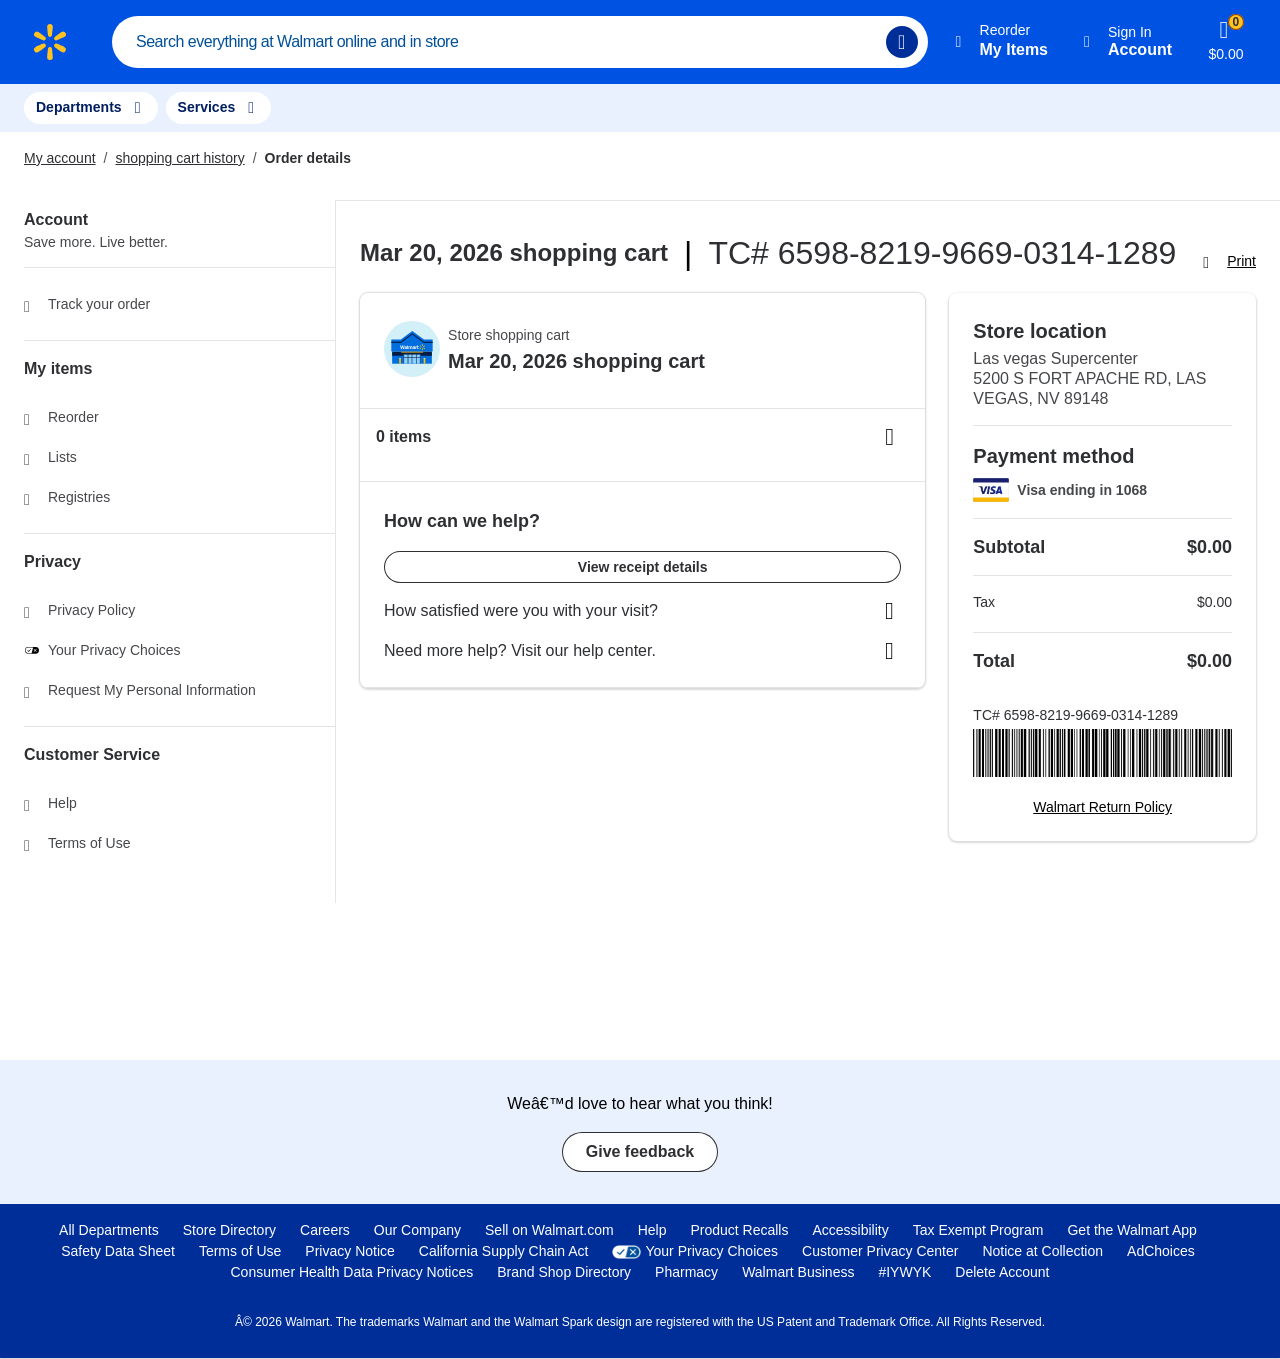
==== index.html @ 72d37b93 "Remove floating scan FAB button (cart button already opens scanner)" ====
<!DOCTYPE html>
<html lang="en-US"><head><meta http-equiv="Content-Type" content="text/html; charset=UTF-8"><meta property="fb:app_id" content="105223049547814"><meta name="viewport" content="width=device-width, initial-scale=1.0, minimum-scale=1, interactive-widget=resizes-content"><meta name="pageContext" content="orderDetails"><link rel="dns-prefetch" href="https://tap.walmart.com/" data-dca-id="L:29676E23A5"><meta name="description" content="View your order details on Walmart.com"><meta property="og:url" content="https://www.walmart.com/orders/65988219966903141289"><meta property="og:description" content="View your order details on Walmart.com"><meta property="og:title" content="Order details - Walmart.com"><meta property="og:type" content="website"><meta property="og:site_name" content="Walmart.com"><meta name="image" property="og:image" content="https://i5.walmartimages.com/dfw/4ff9c6c9-66e9/k2-_0181b39f-1936-4d37-9a36-409828c7372c.v1.png"><meta property="og:image:secure_url" content="https://i5.walmartimages.com/dfw/4ff9c6c9-66e9/k2-_0181b39f-1936-4d37-9a36-409828c7372c.v1.png"><title>Order details - Walmart.com</title><script nonce="" type="application/ld+json">{"@context":"https://schema.org","@type":"BreadcrumbList","itemListElement":[{"@type":"ListItem","position":1,"item":{"@type":"Thing","@id":"www.walmart.com/account","name":"My account"}},{"@type":"ListItem","position":2,"item":{"@type":"Thing","@id":"www.walmart.com/orders","name":"shopping cart history"}},{"@type":"ListItem","position":3,"item":{"@type":"Thing","@id":"www.walmart.com/orders/65988219966903141289?storeshopping cart=true","name":"Order details"}}]}</script><meta name="next-head-count" content="15"><!-- CSP removed for local use --><style>[data-testid="language-selection-callout-mweb"]+div,[data-testid="language-selection-callout-dweb"]+div{display:none!important}[data-testid="language-selection-callout-mweb"] [class*="Highlight"],[data-testid="language-selection-callout-dweb"] [class*="Highlight"]{display:none!important}[data-automation-id="show-all-items"]{display:none!important}[data-testid="collapsedItemList"]{display:none!important}[data-testid="category-accordion-"]{display:none!important}[data-automation-id="items-toggle-link"]{display:none!important}</style><script nonce="">(()=>{let e=document.documentElement.lang;Object.defineProperty(document.documentElement,"lang",{get:()=>e,set(){}})})()</script><link rel="preconnect" href="https://i5.walmartimages.com/"><script nonce="">window._pxAppId='PXu6b0qd2S'</script><script src="./CartPlanner_files/init.js.download" nonce="" async=""></script><link data-next-font="" rel="preconnect" href="https://www.walmart.com/" crossorigin="anonymous"><script id="ssr-preconnects" nonce="" data-nscript="beforeInteractive">
                const link1 = document.createElement("link");
                link1.rel = "preconnect";
                link1.href = `https://beacon.walmart.com`;
                link1.setAttribute("data-dca-id", "L:E3A57B14A5");
                document.head.appendChild(link1);

                const link2 = document.createElement("link");
                link2.rel = "preconnect";
                link2.href = "https://b.wal.co";
                link2.setAttribute("data-dca-id", "L:CED52A139A");
                document.head.appendChild(link2);
              </script><link rel="preconnect" href="https://beacon.walmart.com/" data-dca-id="L:E3A57B14A5"><link rel="preconnect" href="https://b.wal.co/" data-dca-id="L:CED52A139A"><script id="pulse-init" data-testid="pulse-init" nonce="" data-nscript="beforeInteractive">var _bcq=_bcq || [];var _sessionAIBcq=_sessionAIBcq || [];_bcq.push(['_setOptions',{start_time:(new Date()).getTime(),bd:'b.www.walmart.com',bh:'beacon.lightest.walmart.com',sv:'1.2.477',tid:'elh9ie'}]);(function tt(){function e(){var e,n=document.getElementById("__NEXT_DATA__"),t=n&&n.textContent;try{e=JSON.parse(t||"{}")}catch(n){e={}}return e&&e.props&&e.props.pageProps&&e.props.pageProps.isomorphicSessionId||"unknown"}function n(e){var n,t=document.getElementById("__NEXT_DATA__"),a=t&&t.textContent;try{n=JSON.parse(a||"{}")}catch(e){n={}}return n&&n.runtimeConfig&&n.runtimeConfig[e]||"unknown"}function t(t){var a=t.target,i=a.getAttribute("src")||a.getAttribute("href");_bcq.push(["_tagAction","walmartWeb","log","wcnp_walmart-web",{msg:{isomorphicSessionId:e(),appVersion:n("appVersion"),datacenter:n("dataCenter"),message:{logContent:{message:"Required script failed to load. "+i},type:"CONSOLE_ERROR"},tags:["error","platform","client-error-logger"]},pg:{nm:"walmartWeb"},ta:{}}])}function a(e){if(e&&e.length)for(var n of e){var a=n.addedNodes;if(a&&a.length&&"childList"===n.type){var i=a[0],l=i.nodeName,r=i.rel,o="LINK"===l,d=o&&"stylesheet"===r,s=o&&"preload"===r&&["font","style"].indexOf(i.as)>=0;("SCRIPT"===l||d||s)&&(i.onerror=t)}}}var i=new MutationObserver(a);return i.observe(document,{attributes:!0,childList:!0,subtree:!0}),{getSessionId:e,getContextInfo:n,observer:i,onchange:a,onerror:t}})();if ( typeof window !=="undefined" && "PerformanceObserver" in window && "supportedEntryTypes" in PerformanceObserver && PerformanceObserver.supportedEntryTypes.includes("navigation") && performance.getEntriesByType ){const serverTiming=performance.getEntriesByType("navigation")[0]?.serverTiming;const pageBankCacheHit=serverTiming?.find((item)=>item.name ==="PageBank")?.description;const pageBankCacheScenario=serverTiming?.find((item)=>item.name ==="pb-scenario")?.description;const cdnCacheHit=serverTiming?.find((item)=>item.name ==="cdn-cache")?.description;window.cacheHit=pageBankCacheHit || cdnCacheHit;window.cacheHitSource=pageBankCacheHit ? "PageBank" :cdnCacheHit ? "CDN" :"Walmart";window.cacheHitScenario=pageBankCacheScenario || "Unknown";window.renderScope="SSR";}</script><link nonce="" rel="preload" href="./CartPlanner_files/df2b9a1ca346fa65.css" as="style"><link nonce="" rel="stylesheet" href="./CartPlanner_files/df2b9a1ca346fa65.css" data-n-g=""><noscript data-n-css="8ree7jpclDWU_h6P"></noscript><script defer="" nonce="" nomodule="" src="./CartPlanner_files/polyfills-42372ed130431b0a.js.download"></script><script src="./CartPlanner_files/beacon.js.download" data-testid="pulse-script" async="" nonce="" data-nscript="beforeInteractive"></script><script defer="" src="./CartPlanner_files/ui_item-queue_banner_queue-banner-5b51f8fd7a18f59c.js.download" nonce=""></script><script defer="" src="./CartPlanner_files/ui_event-timer_queue-timer.4e5c7340ae9e1651.js.download" nonce=""></script><script defer="" src="./CartPlanner_files/ads_core_hooks_use-is-tracking-enabled-7f7ec149c482b7f8.js.download" nonce=""></script><script defer="" src="./CartPlanner_files/ads_core_hooks_get-is-adblocked-78bd412cf6898d88.js.download" nonce=""></script><script defer="" src="./CartPlanner_files/account_ui_account-page-wrapper-a39d6f0071892fcd.js.download" nonce=""></script><script defer="" src="./CartPlanner_files/account_menu_helpers_account-menu-helper-dc712f56ee39eab7.js.download" nonce=""></script><script defer="" src="./CartPlanner_files/account_menu_menu-702a731ee9c9f752.js.download" nonce=""></script><script defer="" src="./CartPlanner_files/account_ui.4efa305166ba2718.js.download" nonce=""></script><script defer="" src="./CartPlanner_files/account_ui_account-heading-component.230d32703cee5721.js.download" nonce=""></script><script defer="" src="./CartPlanner_files/account_data-access_hooks_use-get-account-landing.af6d7721d3eba295.js.download" nonce=""></script><script defer="" src="./CartPlanner_files/ads_core_hooks_use-should-not-render-1ea633a116ae7af3.js.download" nonce=""></script><script defer="" src="./CartPlanner_files/ads_sponsored-products-tracking_ad-click-beacon-961d9d5c5e4a1a24.js.download" nonce=""></script><script defer="" src="./CartPlanner_files/ads_ui_feedback_disclaimer-with-link-77922ae6a1cc9579.js.download" nonce=""></script><script defer="" src="./CartPlanner_files/ads_core_hooks_use-load-ivt-beca581195657964.js.download" nonce=""></script><script defer="" src="./CartPlanner_files/ads_ui_btf_ad-request-beacon-payload-3a38465740e6be7a.js.download" nonce=""></script><script defer="" src="./CartPlanner_files/ads_ui_skyline-cd4621b5775bcf1e.js.download" nonce=""></script><script defer="" src="./CartPlanner_files/ads_ui_marquee_marquee-safeframe-ui.97ac03c95a01788e.js.download" nonce=""></script><script defer="" src="./CartPlanner_files/ads_sponsored-products-tracking_common-utils.b7afd056f6d3a2e8.js.download" nonce=""></script><script defer="" src="./CartPlanner_files/ads_ui_gallery.768c239fcbce3b48.js.download" nonce=""></script><script defer="" src="./CartPlanner_files/ads_ui_btf_ads-btf-cmp.0bc1cb8310b2c475.js.download" nonce=""></script><script defer="" src="./CartPlanner_files/ads_core_components_remount-wrapper.795e1978a1abfe72.js.download" nonce=""></script><script defer="" src="./CartPlanner_files/account_data-access_helpers_gcomm-utils.30b809094504f9d8.js.download" nonce=""></script><script defer="" src="./CartPlanner_files/account_menu.f980f4e378578960.js.download" nonce=""></script><script defer="" src="./CartPlanner_files/orders_ui_store-receipt.9b63a87474dd2e63.js.download" nonce=""></script><script defer="" src="./CartPlanner_files/ads_core_components_remount-wrapper.e80af53a598316a0.js.download" nonce=""></script><script defer="" src="./CartPlanner_files/cart_mp-pickup-bottomsheet.e29c65e084646e59.js.download" nonce=""></script><script defer="" src="./CartPlanner_files/cart_common-components_drone-bottomsheet_drone-error-bottomsheet.3778ad78b8b59c12.js.download" nonce=""></script><script defer="" src="./CartPlanner_files/cart_common-components_drone-bottomsheet_drone-confirm-bottomsheet.60518a915fb64959.js.download" nonce=""></script><script defer="" src="./CartPlanner_files/cart_common-components_hook_use-reservation-snackbar.f2afb78152877667.js.download" nonce=""></script><script src="./CartPlanner_files/webpack-ed1ce7c25cc85a10.js.download" nonce="" defer=""></script><script src="./CartPlanner_files/framework-f63ef51b63b99aa1.js.download" nonce="" defer=""></script><script src="./CartPlanner_files/main-3897228db92d0e87.js.download" nonce="" defer=""></script><script src="./CartPlanner_files/_app-b9d3c4b2683bed10.js.download" nonce="" defer=""></script><script src="./CartPlanner_files/cb026e98-fe4c76af6c84e8ac.js.download" nonce="" defer=""></script><script src="./CartPlanner_files/node_modules_.pnpm_@walmart+use-safeframe@2.4.4_react@18.2_node_modules_@walmart_use-safeframe_lib_index-d4d3ab9c4979f1e9.js.download" nonce="" defer=""></script><script src="./CartPlanner_files/node_modules_.pnpm_react-google-places-autocomplete@3.4.0_@types+react@18.2_node_modules_react-google-places-autocomplete_build_index.es-1946bb2d909aecce.js.download" nonce="" defer=""></script><script src="./CartPlanner_files/node_modules_.pnpm_lottie-react@2.4.0_react-dom@18.2.0_react@18.2.0__react@18.2_node_modules_lottie-react_build_index.umd-814e00bcead9861f.js.download" nonce="" defer=""></script><script src="./CartPlanner_files/node_modules_.pnpm_lodash.isequal@4.5_node_modules_lodash_index-9960730f14563c48.js.download" nonce="" defer=""></script><script src="./CartPlanner_files/node_modules_.pnpm_@livingdesign+react@1.16.1_@babel+runtime@7.26.0_@types+react-dom@18.2.0_@types+react@18.2_node_modules_@livingdesign_react_dist_regular_esm_Card_Card-b865c094aacfe734.js.download" nonce="" defer=""></script><script src="./CartPlanner_files/ui_product-tile_locale_messages-270aca3e58effbc1.js.download" nonce="" defer=""></script><script src="./CartPlanner_files/ui_quantity-stepper_quantity-stepper-5809b12a21fc1ef1.js.download" nonce="" defer=""></script><script src="./CartPlanner_files/payments_context_hooks_use-shopping cart-contract-c25fb82c0a3bb208.js.download" nonce="" defer=""></script><script src="./CartPlanner_files/ui_intl-fees-dialog_intl-fees-dialog-d90bea89a022e60d.js.download" nonce="" defer=""></script><script src="./CartPlanner_files/cart_pos_fee-utils-c0d6b03a5a2964b1.js.download" nonce="" defer=""></script><script src="./CartPlanner_files/cart_page-view-checkout-beacon_page-view-beacon-379f6c7f38bc6306.js.download" nonce="" defer=""></script><script src="./CartPlanner_files/cart_add-to-cart_add-to-cart-61c760a571b04ed1.js.download" nonce="" defer=""></script><script src="./CartPlanner_files/checkout_cxo-cart-shared_utils_helpers-4de9d1b6be47505c.js.download" nonce="" defer=""></script><script src="./CartPlanner_files/vision-center_lens-selection_helpers_utils-0d37ef1eed9c411b.js.download" nonce="" defer=""></script><script src="./CartPlanner_files/intl-remarketing_client-side-script_utils-d5f8e9c9d321621e.js.download" nonce="" defer=""></script><script src="./CartPlanner_files/ui_product-badge_product-badge-2e92abe7deea3a2e.js.download" nonce="" defer=""></script><script src="./CartPlanner_files/ui_product-tile_product-unified-badges-aece1e15d6eb61c8.js.download" nonce="" defer=""></script><script src="./CartPlanner_files/wallet_data-access_locale_messages-e14e914cbbf18906.js.download" nonce="" defer=""></script><script src="./CartPlanner_files/ui_text-area_text-area-a2b65c4f9d09d080.js.download" nonce="" defer=""></script><script src="./CartPlanner_files/account_ui_locale_messages-0667169017fdb897.js.download" nonce="" defer=""></script><script src="./CartPlanner_files/ui_navigational-modal_navigational-modal-441d60c03b2b0f7b.js.download" nonce="" defer=""></script><script src="./CartPlanner_files/ads_ui_video_video-player-e5999fcbf284e711.js.download" nonce="" defer=""></script><script src="./CartPlanner_files/lists_common-components_locale_messages-260946378544ba97.js.download" nonce="" defer=""></script><script src="./CartPlanner_files/account_pin-drop_pin-drop-store-4866bffb89101e44.js.download" nonce="" defer=""></script><script src="./CartPlanner_files/checkout_bookslot-fulfillment-details_utils-142c5a5351952bdc.js.download" nonce="" defer=""></script><script src="./CartPlanner_files/ui_country-region-selector_component_utils-a178c225da90347c.js.download" nonce="" defer=""></script><script src="./CartPlanner_files/account_gdi-form_gdi-form-c0c96bd818b7661e.js.download" nonce="" defer=""></script><script src="./CartPlanner_files/account_address-form_utils_address-form-fields-3c4615392d511e88.js.download" nonce="" defer=""></script><script src="./CartPlanner_files/account_address-form_wcp-address-form_wcp-address-form-fields-5a8d4feb2145a264.js.download" nonce="" defer=""></script><script src="./CartPlanner_files/account_address-form_delivery-address-form_delivery-address-form-base-f52e91c43d1ea7bc.js.download" nonce="" defer=""></script><script src="./CartPlanner_files/lists_notify-list_notify-list-d1e72908acae07b9.js.download" nonce="" defer=""></script><script src="./CartPlanner_files/cart_atc-error-modal_hooks_use-cart-limit-operational-error-b6c3220a7ab61aa3.js.download" nonce="" defer=""></script><script src="./CartPlanner_files/marketplace_product-seller-info_product-seller-info-e0e5cbbb40ea9596.js.download" nonce="" defer=""></script><script src="./CartPlanner_files/search_data-access_search-filters_helper-86fea679a0c61fe4.js.download" nonce="" defer=""></script><script src="./CartPlanner_files/cart_product-tile-container_locale_messages-090a3f74e2fef936.js.download" nonce="" defer=""></script><script src="./CartPlanner_files/orders_tip_context_add-tip-context-7012e7c1513b6f84.js.download" nonce="" defer=""></script><script src="./CartPlanner_files/item_free-trial_free-trial-ui-3c24dd144e361af5.js.download" nonce="" defer=""></script><script src="./CartPlanner_files/cart_data-access_hooks_cca-c14b967d4fa28f34.js.download" nonce="" defer=""></script><script src="./CartPlanner_files/marketplace_special-instructions_item-special-instructions-95f1b75afcd277eb.js.download" nonce="" defer=""></script><script src="./CartPlanner_files/marketplace_import-fees_import-fees-ccd3a6a1a8938f5a.js.download" nonce="" defer=""></script><script src="./CartPlanner_files/cart_product-tile-container_cart-product-tile-a930ae9d4f7de30c.js.download" nonce="" defer=""></script><script src="./CartPlanner_files/checkout_store-chooser_store-selector_near-by-nodes-tile-cf56e6b0b9ebf4b4.js.download" nonce="" defer=""></script><script src="./CartPlanner_files/checkout_store-chooser_store-selector-a31f604f8671ce6f.js.download" nonce="" defer=""></script><script src="./CartPlanner_files/cart_add-on-services_util-024b57aab9ea9eaa.js.download" nonce="" defer=""></script><script src="./CartPlanner_files/cart_common-components_helpers_rxpd-util-e5e6c1ac15296f69.js.download" nonce="" defer=""></script><script src="./CartPlanner_files/cart_item-updates-container_oos-product-tile-container-0c0a6cc936745d57.js.download" nonce="" defer=""></script><script src="./CartPlanner_files/payments_context_context_wallet-state-context-provider-9c31c4b69ce1a12b.js.download" nonce="" defer=""></script><script src="./CartPlanner_files/subscription_basket-discounts_locale_messages-a2c41cde62211068.js.download" nonce="" defer=""></script><script src="./CartPlanner_files/ui_collapsed-item-list_collapsed-item-list-02391fe09772d6b5.js.download" nonce="" defer=""></script><script src="./CartPlanner_files/checkout_store-chooser_store-selection-modal-834ff56ba9a94e37.js.download" nonce="" defer=""></script><script src="./CartPlanner_files/cart_item-updates-container_item-updates-container-83cb555261f5408b.js.download" nonce="" defer=""></script><script src="./CartPlanner_files/account_address-selection-form_remove-address-modal-fe2ae4523c1bc763.js.download" nonce="" defer=""></script><script src="./CartPlanner_files/account_forms_recipient-id-details-form-86200308781acbdb.js.download" nonce="" defer=""></script><script src="./CartPlanner_files/account_address-selection-form_address-tile-list-aebf3b87a9ccafe5.js.download" nonce="" defer=""></script><script src="./CartPlanner_files/subscription_terms-view_utils-b7fdc02656336cd6.js.download" nonce="" defer=""></script><script src="./CartPlanner_files/payments_context_hooks_use-wallet-post-messaging-5b354b399b1380ed.js.download" nonce="" defer=""></script><script src="./CartPlanner_files/payments_lazy-modules_temp-hold-c634df44f9b98161.js.download" nonce="" defer=""></script><script src="./CartPlanner_files/item_reviews_locale_messages-58c3ad4eef58f419.js.download" nonce="" defer=""></script><script src="./CartPlanner_files/payments_analytics_use-analytics-utils-a0653ea57bf6efea.js.download" nonce="" defer=""></script><script src="./CartPlanner_files/help-redesign_utility_utils_helphook-a3461e2ea2dc263e.js.download" nonce="" defer=""></script><script src="./CartPlanner_files/amends_cart_fulfillment-container-c76a9d4f2b5252fe.js.download" nonce="" defer=""></script><script src="./CartPlanner_files/orders_details_utils_constants-f902a3c786372152.js.download" nonce="" defer=""></script><script src="./CartPlanner_files/cart_pos_subtotal-eb9da932e3c7118e.js.download" nonce="" defer=""></script><script src="./CartPlanner_files/orders_cancellation_types_orders-cancellation-reason-types-cbd54e47955fafa3.js.download" nonce="" defer=""></script><script src="./CartPlanner_files/orders_returns_components_store-locator-cta-5f2ce218c65ce54a.js.download" nonce="" defer=""></script><script src="./CartPlanner_files/orders_data-access_tenant-context-95cd7ed9d4267203.js.download" nonce="" defer=""></script><script src="./CartPlanner_files/amends_data-access_hooks_use-amend-cancelV3-mutation-8cb60c4ac2d656ec.js.download" nonce="" defer=""></script><script src="./CartPlanner_files/ui_order-banner_locale_messages-c461a768049ce399.js.download" nonce="" defer=""></script><script src="./CartPlanner_files/ui_rewards_locale_messages-dde397c7cace30e3.js.download" nonce="" defer=""></script><script src="./CartPlanner_files/orders_checkin_checkin-module_barcode-pin-details-e624c1dfb2e0b975.js.download" nonce="" defer=""></script><script src="./CartPlanner_files/account_ui_utitlities-22797c7aa64e87fb.js.download" nonce="" defer=""></script><script src="./CartPlanner_files/amends_data-access_hooks_use-amendable-order-query-5b20a3cb7c80047e.js.download" nonce="" defer=""></script><script src="./CartPlanner_files/orders_ui_cancel-order-cta-890ea677dd1c8c29.js.download" nonce="" defer=""></script><script src="./CartPlanner_files/account_pin-drop_pin-drop-3c59e3166762f3b8.js.download" nonce="" defer=""></script><script src="./CartPlanner_files/b2b_common_locale_messages-116699615cf937b0.js.download" nonce="" defer=""></script><script src="./CartPlanner_files/account_data-access_address-queries-8d2af5d554072e19.js.download" nonce="" defer=""></script><script src="./CartPlanner_files/design-components_wcp-text-field_wcp-text-field-63549ade7060882d.js.download" nonce="" defer=""></script><script src="./CartPlanner_files/marketplace_icon-text_icon-text-d35cbff3ea1af3d2.js.download" nonce="" defer=""></script><script src="./CartPlanner_files/orders_returns_components_confirmation-dialog-0ea2da94b92012c7.js.download" nonce="" defer=""></script><script src="./CartPlanner_files/orders_ui_order-item-tile_add-ons-16ff005f0c3ce573.js.download" nonce="" defer=""></script><script src="./CartPlanner_files/account_data-access_helpers_update-cache-35b1eb8673afdbe2.js.download" nonce="" defer=""></script><script src="./CartPlanner_files/orders_shopping cart-history-v2_components_constants-d4ebc4fe17b33e22.js.download" nonce="" defer=""></script><script src="./CartPlanner_files/orders_order-status-tracker_order-status-tracker-9ea03fee8fd3f575.js.download" nonce="" defer=""></script><script src="./CartPlanner_files/ui_rewards_wplus-special-reward-d3a29ce592d71b7b.js.download" nonce="" defer=""></script><script src="./CartPlanner_files/cart_rxpd_view-prescription-modal_view-prescription-details-consent-351bfee36f2db91a.js.download" nonce="" defer=""></script><script src="./CartPlanner_files/inhome_preferences-wizard_panel-modal-191649fee083d9b6.js.download" nonce="" defer=""></script><script src="./CartPlanner_files/checkout_store-chooser_hooks_use-cart-store-chooser-5277c9c92368bc65.js.download" nonce="" defer=""></script><script src="./CartPlanner_files/orders_ui_impulse-banner_impulse-add-items-banner-b33ec4513fb1e331.js.download" nonce="" defer=""></script><script src="./CartPlanner_files/orders_details_page-context_details-provider-07336583dc435472.js.download" nonce="" defer=""></script><script src="./CartPlanner_files/orders_returns_confirmation-dialog_return-instructions.desktop-a576ea4cb02e96ca.js.download" nonce="" defer=""></script><script src="./CartPlanner_files/design-components_wcp-collapse_wcp-collapse-d45a73ed44e1960a.js.download" nonce="" defer=""></script><script src="./CartPlanner_files/amends_edit-address_edit-address-90f8e6c35663ed04.js.download" nonce="" defer=""></script><script src="./CartPlanner_files/amends_edit-address_edit-store-address_edit-pickup-store-3918b6cf70d29466.js.download" nonce="" defer=""></script><script src="./CartPlanner_files/account_data-access_hooks_use-patch-address-248617f17abbf93b.js.download" nonce="" defer=""></script><script src="./CartPlanner_files/orders_data-access_queries_get-content-layout-modules-query-38263742b43a649d.js.download" nonce="" defer=""></script><script src="./CartPlanner_files/ui_skinny-banner_skinny-banner-b7c11d9667448cb9.js.download" nonce="" defer=""></script><script src="./CartPlanner_files/account_address-form_delivery-address-form_journey-delivery-address-form-c6a81788592c5a6d.js.download" nonce="" defer=""></script><script src="./CartPlanner_files/ui_shopping cart-order-summary_shopping cart-order-summary-ad71b8588f0d5836.js.download" nonce="" defer=""></script><script src="./CartPlanner_files/orders_ui_control-center-590f34ff9c88783d.js.download" nonce="" defer=""></script><script src="./CartPlanner_files/amends_convert-to-pickup-dialog_convert-to-pickup-dialog-1afe17a475f99edc.js.download" nonce="" defer=""></script><script src="./CartPlanner_files/[orderId]-9665cd84ca5a33c7.js.download" nonce="" defer=""></script><script src="./CartPlanner_files/_buildManifest.js.download" nonce="" defer=""></script><script src="./CartPlanner_files/_ssgManifest.js.download" nonce="" defer=""></script><script>bazadebezolkohpepadr="2079873933"</script><script type="text/javascript" src="./CartPlanner_files/7bf8581f" defer=""></script><link rel="prefetch" as="script" href="./CartPlanner_files/node_modules_.pnpm_@walmart+use-safeframe@2.4.4_react@18.2_node_modules_@walmart_use-safeframe_lib_index-d4d3ab9c4979f1e9(1).js.download"><link rel="prefetch" as="script" href="./CartPlanner_files/ui_product-tile_locale_messages-270aca3e58effbc1.js.download"><link rel="prefetch" as="script" href="./CartPlanner_files/payments_context_hooks_use-shopping cart-contract-c25fb82c0a3bb208.js.download"><link rel="prefetch" as="script" href="./CartPlanner_files/ui_intl-fees-dialog_intl-fees-dialog-d90bea89a022e60d.js.download"><link rel="prefetch" as="script" href="./CartPlanner_files/cart_pos_fee-utils-c0d6b03a5a2964b1.js.download"><link rel="prefetch" as="script" href="./CartPlanner_files/cart_page-view-checkout-beacon_page-view-beacon-379f6c7f38bc6306.js.download"><link rel="prefetch" as="script" href="./CartPlanner_files/checkout_cxo-cart-shared_utils_helpers-4de9d1b6be47505c.js.download"><link rel="prefetch" as="script" href="./CartPlanner_files/vision-center_lens-selection_helpers_utils-0d37ef1eed9c411b.js.download"><link rel="prefetch" as="script" href="./CartPlanner_files/wplus_ui_locale_messages-569ef74843f7cc2a.js.download"><link rel="prefetch" as="script" href="https://i5.walmartimages.com/dfw/63fd9f59-c229/1a2feb4c-ad2c-40d4-acbe-b878cfea2a46/v2/en-US/_next/static/chunks/checkout_review-order-data-access_hooks_review-order-component-context-7bd46edb7292c328.js"><link rel="prefetch" as="script" href="https://i5.walmartimages.com/dfw/63fd9f59-c229/1a2feb4c-ad2c-40d4-acbe-b878cfea2a46/v2/en-US/_next/static/chunks/ui_product-tile_horizontal_product-price-d5ed8e5ebf96cc11.js"><link rel="prefetch" as="script" href="./CartPlanner_files/checkout_bookslot-fulfillment-details_utils-142c5a5351952bdc.js.download"><link rel="prefetch" as="script" href="./CartPlanner_files/checkout_bookslot-data-access_bookslot-tenant-context-1acebd4de85d12be.js.download"><link rel="prefetch" as="script" href="./CartPlanner_files/payments_context_context_wallet-state-context-provider-9c31c4b69ce1a12b.js.download"><link rel="prefetch" as="script" href="./CartPlanner_files/ui_collapsed-item-list_collapsed-item-list-02391fe09772d6b5.js.download"><link rel="prefetch" as="script" href="./CartPlanner_files/payments_context_hooks_use-wallet-post-messaging-5b354b399b1380ed.js.download"><link rel="prefetch" as="script" href="./CartPlanner_files/payments_lazy-modules_temp-hold-c634df44f9b98161.js.download"><link rel="prefetch" as="script" href="https://i5.walmartimages.com/dfw/63fd9f59-c229/1a2feb4c-ad2c-40d4-acbe-b878cfea2a46/v2/en-US/_next/static/chunks/ads_data-access_transforms-894ee52fe975956d.js"><link rel="prefetch" as="script" href="./CartPlanner_files/payments_analytics_use-analytics-utils-a0653ea57bf6efea.js.download"><link rel="prefetch" as="script" href="https://i5.walmartimages.com/dfw/63fd9f59-c229/1a2feb4c-ad2c-40d4-acbe-b878cfea2a46/v2/en-US/_next/static/chunks/wplus_ui_fed-opt-in.ab50ec0af2d1d8e9.js"><link rel="prefetch" as="script" href="./CartPlanner_files/cart_pos_subtotal-eb9da932e3c7118e.js.download"><link rel="prefetch" as="script" href="./CartPlanner_files/cart_common-components_cart-bookslot-wplus-banner-d6047f7cb4484ea3.js.download"><link rel="prefetch" as="script" href="./CartPlanner_files/cart_data-access_hooks_use-claim-promotion-17570921ece6ec99.js.download"><link rel="prefetch" as="script" href="./CartPlanner_files/ads_core_hooks_use-intersection-observable-07fb0e529928c526.js.download"><link rel="prefetch" as="script" href="./CartPlanner_files/account_data-access_address-queries-8d2af5d554072e19.js.download"><link rel="prefetch" as="script" href="https://i5.walmartimages.com/dfw/63fd9f59-c229/1a2feb4c-ad2c-40d4-acbe-b878cfea2a46/v2/en-US/_next/static/chunks/checkout_shared_locale_messages-aa17317b2869cf1f.js"><link rel="prefetch" as="script" href="https://i5.walmartimages.com/dfw/63fd9f59-c229/1a2feb4c-ad2c-40d4-acbe-b878cfea2a46/v2/en-US/_next/static/chunks/amends_edit-address_edit-store-address_edit-store-address-confirm-button.4fcd0b0dbeafb7a5.js"><link rel="prefetch" as="script" href="https://i5.walmartimages.com/dfw/63fd9f59-c229/1a2feb4c-ad2c-40d4-acbe-b878cfea2a46/v2/en-US/_next/static/chunks/cart_add-on-services_const-f45e0fd6e8a83231.js"><link rel="prefetch" as="script" href="https://i5.walmartimages.com/dfw/63fd9f59-c229/1a2feb4c-ad2c-40d4-acbe-b878cfea2a46/v2/en-US/_next/static/chunks/ads_core_hooks_use-on-mount.5c2393666ccaf77d.js"><link rel="prefetch" as="script" href="https://i5.walmartimages.com/dfw/63fd9f59-c229/1a2feb4c-ad2c-40d4-acbe-b878cfea2a46/v2/en-US/_next/static/chunks/cart-bookslot-panel.31946e88751d8baf.js"><link rel="prefetch" as="script" href="https://i5.walmartimages.com/dfw/63fd9f59-c229/1a2feb4c-ad2c-40d4-acbe-b878cfea2a46/v2/en-US/_next/static/chunks/ui_global-header_component_prefetch-cart.aa191b32718686e5.js"><style id="wrm-style">
    .wrm-style__backgroundColor {
      background-color: #ffd700 !important;
    }

    .wrm-style__bold {
      font-weight: 700 !important;
    }

    .wrm-style__color {
      color: #dc3545 !important;
    }

    .wrm-style__italic {
      font-style: italic !important; 
    }

    .wrm-style__strikethrough {
      text-decoration: line-through !important;
    }

    .wrm-style__underline {
      text-decoration: underline !important;
    }

    .wrm-style__strikethrough.wrm-style__underline {
      text-decoration: line-through underline !important;
    }
  </style><link as="script" rel="prefetch" href="./CartPlanner_files/node_modules_.pnpm_@livingdesign+react@1.16.1_@babel+runtime@7.26.0_@types+react-dom@18.2.0_@types+react@18.2_node_modules_@livingdesign_react_dist_regular_esm_Button_Button-63c5011570a846c7.js.download"><link as="script" rel="prefetch" href="./CartPlanner_files/ui_product-tile_vertical_product-reward-da2a4b8ab2076079.js.download"><link as="script" rel="prefetch" href="./CartPlanner_files/ui_product-tile_hooks_use-on-product-1bce575b5960691f.js.download"><link as="script" rel="prefetch" href="./CartPlanner_files/ui_review_locale_messages-b6f25a6564b0d722.js.download"><link as="script" rel="prefetch" href="./CartPlanner_files/ui_product-tile_vertical_product-promo-discount-833f241051b55b64.js.download"><link as="script" rel="prefetch" href="./CartPlanner_files/ui_product-tile_vertical-ca7aa0a6b070f105.js.download"><link as="script" rel="prefetch" href="./CartPlanner_files/tempo-shared-modules_data-access_transformFulfillmentBadge_export-sla-message-01d400f4a1c5c142.js.download"><link as="script" rel="prefetch" href="./CartPlanner_files/intl-ads_sponsored-products-tracking_use-sponsored-product-atc-aa0f1b8293e923c5.js.download"><link as="script" rel="prefetch" href="./CartPlanner_files/checkout_bookslot-shortcut_locale_messages-af9af47f1ac32d73.js.download"><link as="script" rel="prefetch" href="./CartPlanner_files/checkout_bookslot-shortcut_bookslot-shortcut-view-5022f9e9f7d9c5d9.js.download"><link as="script" rel="prefetch" href="./CartPlanner_files/lists_common-data-access_helpers_log-error-extractor-45cce329a37c02c0.js.download"><link as="script" rel="prefetch" href="./CartPlanner_files/amends_data-access_hooks_use-amendable-order-query-e4eb6495d8c8d67f.js.download"><link as="script" rel="prefetch" href="./CartPlanner_files/amends_data-access_hooks_use-is-amendable-7d3a6df95a55b671.js.download"><link as="script" rel="prefetch" href="./CartPlanner_files/cart_common-components_cart-special-message-alerts-1cfff9ff29b38f3b.js.download"><link as="script" rel="prefetch" href="./CartPlanner_files/ads_core_utils_get-viewport-1f3438d84b205aca.js.download"><link as="script" rel="prefetch" href="./CartPlanner_files/ads_core_components_ads-error-boundary-cfbf73e045402d08.js.download"><link as="script" rel="prefetch" href="./CartPlanner_files/cart-83eb6cd705dac631.js.download"></head><body><div id="__next"><div data-testid="layout-container" class="flex flex-column min-vh-100 shadow-2" style="transform: none; transition: transform 0.2s ease 0s;"><span data-testid="global-header" class="bg-secondary w-100 top-0 z-1 sticky" data-dca-id="M:3E76E52F7C" data-dca-type="module" data-dca-name="__DCA_NAME_TBD__" style="transition: top 0.65s ease 0s;"><a link-identifier="Generic Name" class="o-0 absolute" tabindex="-1" data-dca-id="L:CDF8623A25" data-dca-intent="__DCA_INTENT_TBD__" data-dca-event="__DCA_EVENT_TBD__"></a><header class="flex items-center justify-center pa3 center-hdkp ph4-hdkp pv3-hdkp" data-testid="responsiveHeader" data-dca-id="M:1641D227CE" data-dca-intent="__DCA_INTENT_TBD__" data-dca-event="__DCA_EVENT_TBD__"><a link-identifier="Generic Name" class="slider skip-main bg-white-90" data-dca-id="L:E76549B6E8" data-dca-intent="__DCA_INTENT_TBD__" data-dca-event="__DCA_EVENT_TBD__" href="https://www.walmart.com/orders/65988219966903141289?storeshopping cart=true&amp;source=sco&amp;comm-msg-id=ab18494a-b4a5-338a-8c6e-98db3fe40743&amp;comm-msg-vehicle=sms&amp;comm-msg-recipient=eyJ2YWx1ZSI6IjE3MDIyMzI4NTc2Iiwic3RyYXRlZ3kiOjAsImlzb19jYyI6bnVsbH0=#maincontent">Skip to Main Content</a><div class="flex items-center justify-center dn-hdkp" style="transition: opacity 0.3s ease 0s;"><span class="dib relative Highlight_bottomRight__MW9UN br3" style="display: inline;"><div data-testid="language-selection-callout-mweb" aria-labelledby="react-aria7607494177-:r3: react-aria7607494177-:r2:" id="react-aria7607494177-:r3:"><button type="button" class="flex items-center b--none bg-transparent mr3 pa0 pointer h3 w3 no-underline white" aria-hidden="false" aria-label="Menu" aria-expanded="false" data-testid="Menu" data-dca-id="B:D3C7C43B13" data-dca-intent="__DCA_INTENT_TBD__" data-dca-event="__DCA_EVENT_TBD__"><i class="ld ld-Menu" aria-hidden="true" style="font-size: 1.5rem; vertical-align: -0.25em; width: 24px; height: 24px; box-sizing: content-box;"></i></button></div><div class="absolute top-0 left-0 zIndex HighlightLayoutManager_bottom__7zcgt" style="transform: translate3d(-24px, 0px, 0px);"><div class="br2 relative w-auto BaseHighlight_baseHighlight__N7FvC BaseHighlight_bottomRight__1o_mS" style="box-shadow: rgba(0, 0, 0, 0.15) 0px 0.1875rem 0.3125rem 0.125rem, rgba(0, 0, 0, 0.1) 0px -0.0625rem 0.1875rem 0px;"><div class="relative flex flex-end items-center br2 pv2" style="background: var(--color-core-blue-160); padding-left: 11px; padding-right: 11px;"><div class="flex flex-row items-center"><div class="white f6 b lh-solid pt0" style="padding: 0px;"><span class="ld_FS">Spanish / EspaÃ±ol now available!</span><span id="react-aria7607494177-:r2:"><div class="flex items-center"><i class="ld ld-Globe mr3" style="font-size: 1.5rem; vertical-align: -0.25em; width: 1.5rem; height: 1.5rem; box-sizing: content-box;"></i><div class="pr5 dib"><div class="lh-title nowrap">Spanish / EspaÃ±ol</div><div class="lh-title nowrap">now available!</div></div></div></span></div></div><div class="flex flex-end"><button class="b--none white f6 pv0 pl0 pr2 no-underline pointer" type="button" aria-label="Close Spanish / EspaÃ±ol now available!" data-dca-id="B:CFC44EB526" data-dca-intent="__DCA_INTENT_TBD__" data-dca-event="__DCA_EVENT_TBD__" style="background: none;"><i class="ld ld-Close absolute" style="font-size: 1rem; vertical-align: -0.175em; top: 8px; right: 8px; width: 1rem; height: 1rem; box-sizing: content-box;"></i></button></div></div></div></div></span><a link-identifier="walmartLogoMobile" class="gold h3 w3 dn-hdkp" aria-hidden="false" aria-label="Walmart Homepage" data-automation-id="header-link-walmartLogo" data-dca-id="L:C4B50305B1" data-dca-intent="__DCA_INTENT_TBD__" data-dca-event="__DCA_EVENT_TBD__" href="https://www.walmart.com/"><i class="ld ld-Spark" aria-hidden="true" style="font-size: 2rem; vertical-align: -0.325em; width: 2rem; height: 2rem; box-sizing: content-box;"></i></a></div><a link-identifier="walmartLogoDesktop" class="header-navigation flex-hdkp items-center no-underline justify-center mr3 pa3 hover-bg-dark-primary hover-bg-navy" aria-label="Walmart Homepage" data-dca-id="L:B3A89AD3F3" data-dca-intent="__DCA_INTENT_TBD__" data-dca-event="__DCA_EVENT_TBD__" href="https://www.walmart.com/" style="border-radius: 37px; transition: all 100ms cubic-bezier(0.77, 0, 0.175, 1) 0s; height: 52px; padding: 0.5rem; width: 52px; margin-right: 12px;"><img loading="lazy" alt="Walmart" class="db" src="./CartPlanner_files/spark-icon.svg" data-automation-id="header-walmartLogo" width="36" height="auto"></a><form action="https://www.walmart.com/search" autocomplete="off" aria-label="Walmart Site-Wide" role="search" class="flex flex-auto items-center justify-center pl3 justify-start-hdkp pa0-hdkp ml4-hdkp static" data-testid="search-form"><div class="flex flex-auto items-center relative"><input aria-label="Search" aria-activedescendant="" class="flex-auto lh-solid sans-serif search-bar br-pill f5 search-input-field-v2 b--none search-bar-redesigned-v2" name="q" placeholder="Search everything at Walmart online and in store" type="search" aria-autocomplete="list" aria-haspopup="listbox" autocomplete="off" data-automation-id="header-input-search" value="" style="padding-left: 1.5rem; padding-right: 2.5rem;"><button aria-label="Clear search field text" class="absolute bn bg-transparent h-100 right-2" type="reset" tabindex="-1" aria-hidden="true" data-dca-id="B:5B6A96A8C6" data-dca-intent="__DCA_INTENT_TBD__" data-dca-event="__DCA_EVENT_TBD__" style="padding: 0px 0.75rem; cursor: pointer; opacity: 0; right: 3rem;"><i class="ld ld-Close" style="font-size: 1.5rem; vertical-align: -0.25em; width: 1.5rem; height: 1.5rem; box-sizing: content-box;"></i></button><button aria-label="Search" class="absolute bn br-100 hover-bg-navy search-icon-redesigned-v2" data-dca-id="B:961A365941" data-dca-intent="__DCA_INTENT_TBD__" data-dca-event="__DCA_EVENT_TBD__" style="cursor: pointer;"><i class="ld ld-Search absolute" data-automation-id="search-icon" aria-hidden="true" style="font-size: 1rem; vertical-align: -0.175em; top: 50%; left: 50%; transform: translate(-50%, -50%); width: 1rem; height: 1rem; box-sizing: content-box;"></i></button></div><button aria-hidden="true" aria-label="Cancel" class="bn bg-transparent mh1 ph2 pv2 pointer sans-serif underline z-1 dn-hdkp clip o-0 white" tabindex="-1" type="button" data-dca-id="B:6A036699B1" data-dca-intent="__DCA_INTENT_TBD__" data-dca-event="__DCA_EVENT_TBD__" style="transition: opacity 0.3s ease 0s;">Cancel</button></form><nav aria-label="Account and Cart"><ul class="flex ma0 pa0 list" style="height: 52px;"><li class="dn db-hdkp ml3 relative"><a link-identifier="Reorder my items" class="flex items-center no-underline desktop-header-trigger lh-title lh-solid redesign-nav-v2 white hover-bg-navy" aria-haspopup="true" aria-expanded="false" data-dca-name="Reorder my items" role="button" data-dca-id="L:87A208F9E9" data-dca-intent="__DCA_INTENT_TBD__" data-dca-event="__DCA_EVENT_TBD__" href="https://www.walmart.com/my-items" style="border-radius: 32px; height: 52px; transition: all 100ms cubic-bezier(0.77, 0, 0.175, 1) 0s;"><i class="ld ld-Heart pr2" aria-hidden="true" style="font-size: 1rem; vertical-align: -0.175em; width: 16px; height: 1rem; box-sizing: content-box;"></i><div class="nowrap"><div class="lh-title f6" style="height: 20px;">Reorder</div><div class="b f5 lh-copy" style="margin-top: -4px;">My Items</div></div></a><div class="absolute bg-white br3 br--bottom left-0 lh-copy mt3 shadow-1 z-1 dn" data-testid="my-items-flyout" style="margin-top: 16px; left: 50%; transform: translateX(-50%);"><div class="ph4 pt4 pb2" data-automation-id="walmart-myitems"><a link-identifier="Reorder" class="dark-gray db f6 no-underline nowrap desktop-header-flyout-link mb3" data-automation-id="walmart-reorder" data-dca-id="L:7653D2EA57" data-dca-intent="__DCA_INTENT_TBD__" data-dca-event="__DCA_EVENT_TBD__" href="https://www.walmart.com/my-items"><i class="ld ld-Reorder mr2" style="font-size: 1rem; vertical-align: -0.175em; width: 1rem; height: 1rem; box-sizing: content-box;"></i>Reorder</a><a link-identifier="Lists" class="dark-gray db f6 no-underline nowrap desktop-header-flyout-link mb3" data-automation-id="walmart-list" data-dca-id="L:B07B7ACD2B" data-dca-intent="__DCA_INTENT_TBD__" data-dca-event="__DCA_EVENT_TBD__" href="https://www.walmart.com/lists"><i class="ld ld-Heart mr2" style="font-size: 1rem; vertical-align: -0.175em; width: 1rem; height: 1rem; box-sizing: content-box;"></i>Lists</a><a link-identifier="Registries" class="dark-gray db f6 no-underline nowrap desktop-header-flyout-link mb3" data-dca-id="L:EA8D9512A2" data-dca-intent="__DCA_INTENT_TBD__" data-dca-event="__DCA_EVENT_TBD__" href="https://www.walmart.com/my-registries"><i class="ld ld-Gift mr2" style="font-size: 1rem; vertical-align: -0.175em; width: 1rem; height: 1rem; box-sizing: content-box;"></i>Registries</a></div></div></li><li class="dn db-hdkp ml2 relative"><span class="dib relative Highlight_bottomLeft__Ni22V br3" style="display: inline;"><div data-testid="language-selection-callout-dweb" aria-labelledby="react-aria7607494177-:r1: react-aria7607494177-:r0:" id="react-aria7607494177-:r1:"><a link-identifier="Account" class="flex items-center no-underline desktop-header-trigger lh-title lh-solid redesign-nav-v2 white hover-bg-navy" aria-haspopup="true" aria-expanded="false" data-dca-name="Account" role="button" data-dca-id="L:87A208F9E9" data-dca-intent="__DCA_INTENT_TBD__" data-dca-event="__DCA_EVENT_TBD__" href="https://identity.walmart.com/account/login?client_id=5f3fb121-076a-45f6-9587-249f0bc160ff&amp;redirect_uri=https%3A%2F%2Fwww.walmart.com%2Faccount%2FverifyToken&amp;scope=openid+email+offline_access&amp;tenant_id=elh9ie&amp;state=%2Forders%2F65988219966903141289%3Fstoreshopping cart%3Dtrue%26source%3Dsco%26comm-msg-id%3Dab18494a-b4a5-338a-8c6e-98db3fe40743%26comm-msg-vehicle%3Dsms%26comm-msg-recipient%3DeyJ2YWx1ZSI6IjE3MDIyMzI4NTc2Iiwic3RyYXRlZ3kiOjAsImlzb19jYyI6bnVsbH0%3D&amp;code_challenge=bbsn-TP8dOqvGchQhNS_ffcyBRHcwS6j3L4yBMmoPYY" style="border-radius: 32px; height: 52px; transition: all 100ms cubic-bezier(0.77, 0, 0.175, 1) 0s;"><i class="ld ld-User" aria-hidden="true" style="font-size: 16px; vertical-align: -0.175em; width: 16px; height: 16px; box-sizing: content-box;"></i><div class="ml2 nowrap" data-automation-id="headerSignIn"><div class="mw3 mw4-hdkp truncate lh-copy f6" style="height: 20px;">Sign In</div><div class="b lh-copy h2 f5" style="margin-top: -4px;">Account</div></div></a><div class="absolute bg-white br3 br--bottom left-0 lh-copy mt3 shadow-1 z-1 dn" data-testid="account-flyout" style="margin-top: 16px; left: 50%; transform: translateX(-50%);"><div class="flex flex-row-reverse"><div class="pa4"><a class="Button_button__s6lnv Button_primary___r9Bd Button_small__qzQem flex mb3 w-100" href="https://identity.walmart.com/account/login?client_id=5f3fb121-076a-45f6-9587-249f0bc160ff&amp;redirect_uri=https%3A%2F%2Fwww.walmart.com%2Faccount%2FverifyToken&amp;scope=openid+email+offline_access&amp;tenant_id=elh9ie&amp;state=%2Forders%2F65988219966903141289%3Fstoreshopping cart%3Dtrue%26source%3Dsco%26comm-msg-id%3Dab18494a-b4a5-338a-8c6e-98db3fe40743%26comm-msg-vehicle%3Dsms%26comm-msg-recipient%3DeyJ2YWx1ZSI6IjE3MDIyMzI4NTc2Iiwic3RyYXRlZ3kiOjAsImlzb19jYyI6bnVsbH0%3D&amp;code_challenge=bbsn-TP8dOqvGchQhNS_ffcyBRHcwS6j3L4yBMmoPYY" data-testid="sign-in" data-dca-id="B:B6D98B5323" data-dca-intent="__DCA_INTENT_TBD__" data-dca-event="__DCA_EVENT_TBD__">Sign in or create account</a><div class="mb3"><hr aria-hidden="true" class="ld_Aj"></div><a link-identifier="shopping cart History" class="dark-gray db f6 no-underline nowrap desktop-header-flyout-link" data-automation-id="headershopping cartHistory" data-dca-id="L:4D91898AF8" data-dca-intent="__DCA_INTENT_TBD__" data-dca-event="__DCA_EVENT_TBD__" href="https://www.walmart.com/orders"><i class="ld ld-Receipt mr2" style="font-size: 1rem; vertical-align: -0.175em; width: 1rem; height: 1rem; box-sizing: content-box;"></i>shopping cart History</a><a link-identifier="Walmart Plus" class="dark-gray db f6 no-underline nowrap desktop-header-flyout-link mt3" data-dca-id="L:8CAA26697E" data-dca-intent="__DCA_INTENT_TBD__" data-dca-event="__DCA_EVENT_TBD__" href="https://www.walmart.com/plus"><img loading="lazy" class="mr2 f5" src="./CartPlanner_files/wplus-indigo-rebrand-bug.svg" alt="Walmart+" height="16" width="16" style="vertical-align: -0.175em; object-fit: contain;">Walmart+</a><a link-identifier="Subscription" class="dark-gray db f6 no-underline nowrap desktop-header-flyout-link mt3" data-automation-id="subscription" data-dca-id="L:B09B7C822E" data-dca-intent="__DCA_INTENT_TBD__" data-dca-event="__DCA_EVENT_TBD__" href="https://www.walmart.com/cp/subscriptions/4191733"><i class="ld ld-Subscription mr2" aria-hidden="true" style="font-size: 1rem; vertical-align: -0.175em; width: 1rem; height: 1rem; box-sizing: content-box;"></i>Subscriptions</a><div class="mt3 mb1"><hr aria-hidden="true" class="ld_Aj"></div><button type="button" class="h4 b--none bn bg-transparent lh-copy mid-gray relative sans-serif tl w-100 pa0 f6 dark-gray db no-underline nowrap nb3" aria-expanded="false" data-dca-id="B:0E4D1F1C3D" data-dca-intent="__DCA_INTENT_TBD__" data-dca-event="__DCA_EVENT_TBD__"><i class="ld ld-Globe mr2" style="font-size: 1rem; vertical-align: -0.175em; width: 1rem; height: 1rem; box-sizing: content-box;"></i>Language | English</button></div></div></div></div><div class="absolute top-0 left-0 zIndex HighlightLayoutManager_bottom__7zcgt" style="transform: translate3d(-125.406px, 52px, 0px);"><div class="br2 relative w-auto BaseHighlight_baseHighlight__N7FvC BaseHighlight_bottomLeft__BIbfl" style="box-shadow: rgba(0, 0, 0, 0.15) 0px 0.1875rem 0.3125rem 0.125rem, rgba(0, 0, 0, 0.1) 0px -0.0625rem 0.1875rem 0px;"><div class="relative flex flex-end items-center br2 pv2" style="background: var(--color-core-blue-160); padding-left: 11px; padding-right: 11px;"><div class="flex flex-row items-center"><div class="white f6 b lh-solid pt0" style="padding: 0px;"><span class="ld_FS">Spanish / EspaÃ±ol now available!</span><span id="react-aria7607494177-:r0:"><div class="flex items-center"><i class="ld ld-Globe mr3" style="font-size: 1.5rem; vertical-align: -0.25em; width: 1.5rem; height: 1.5rem; box-sizing: content-box;"></i><div class="pr5 dib"><div class="lh-title nowrap">Spanish / EspaÃ±ol</div><div class="lh-title nowrap">now available!</div></div></div></span></div></div><div class="flex flex-end"><button class="b--none white f6 pv0 pl0 pr2 no-underline pointer" type="button" aria-label="Close Spanish / EspaÃ±ol now available!" data-dca-id="B:CFC44EB526" data-dca-intent="__DCA_INTENT_TBD__" data-dca-event="__DCA_EVENT_TBD__" style="background: none;"><i class="ld ld-Close absolute" style="font-size: 1rem; vertical-align: -0.175em; top: 8px; right: 8px; width: 1rem; height: 1rem; box-sizing: content-box;"></i></button></div></div></div></div></span></li><li aria-hidden="false" class="undefined" style="transition: opacity 0.3s ease 0s;"><div class="relative"><div class="cart-button cart-button-wrapper-redesigned ml2 flex justify-center db-hdkp justify-start-hdkp h-auto-hdkp ml2-hdkp flex-column"><button type="button" class="bn bg-transparent br2 flex flex-column items-center pa0 pointer relative sans-serif white hover-bg-dark-primary hover-bg-navy cart-button-redesigned" id="cart-button-header" data-automation-id="cart-button-header" aria-label="Cart contains 0 items Total Amount $0.00" data-dca-id="B:15DCD02430" data-dca-intent="__DCA_INTENT_TBD__" data-dca-event="__DCA_EVENT_TBD__" style="border-radius: 32px; transition: all 100ms cubic-bezier(0.77, 0, 0.175, 1) 0s; height: 52px; padding: 2px 12px;"><i class="ld ld-Cart mr1 white mb1" style="font-size: 1.5rem; vertical-align: -0.25em; width: 24px; height: 24px; box-sizing: content-box;"></i><span class="Badge_badge__TZxFB Badge_hasTextLabel__u522V Badge_blue__Ac2WM Badge_colorPrimary__i_FKB absolute cart-badge-redesigned" id="cart-badge" style="padding: 0px 4px;">0</span><span class="db nowrap cart-total redesigned-cart-total">$0.00</span></button></div></div></li></ul></nav></header><div class="flex items-center justify-between header-navigation ph4" data-testid="hearder-navigation" data-dca-id="M:13BCE16CC0" data-dca-intent="__DCA_INTENT_TBD__" data-dca-event="__DCA_EVENT_TBD__" style="height: 48px; background-color: var(--color-core-blue-10);"><div class="flex items-center w-100"><nav aria-label="Primary" class="flex"><ul class="flex flex-row pa0 ma0 list"><li data-dca-id="fc3bfaae-f787-40e2-431b-c75e8963bb16"><section class="dn db-hdkp br-pill no-underline f6 bg-white" data-dca-id="M:D011F08D22" data-dca-type="module" data-dca-name="__DCA_NAME_TBD__"><div> <div class="relative"><button type="button" class="flex items-center no-underline desktop-header-trigger lh-title b navy secondary-nav-flyout-trigger redesign-secondary-nav-flyout-button-v2 pointer sans-serif bg-transparent b--none " aria-haspopup="true" aria-expanded="false" data-dca-name="Departments" data-dca-id="B:B9F3C9A8A7" data-dca-intent="__DCA_INTENT_TBD__" data-dca-event="__DCA_EVENT_TBD__" style="border-radius: 100px; height: 32px; transition: all 100ms cubic-bezier(0.77, 0, 0.175, 1) 0s;">Departments<i class="ld ld-ChevronDown pl2" style="font-size: 1rem; vertical-align: -0.175em; width: 1rem; height: 1rem; box-sizing: content-box;"></i></button><div class="absolute bg-white br3 br--bottom left-0 lh-copy mt3 shadow-1 z-1 dn" data-testid="departments-flyout" style="margin-top: 8px; left: 0px; transform: none; margin-left: 0px; max-height: 675px;"><div></div></div></div> </div></section></li><li data-dca-id="ef1c4b45-f2ed-7632-83f8-de890730defb"><section class="dn db-hdkp br-pill no-underline f6 bg-white mh2" data-dca-id="M:D011F08D22" data-dca-type="module" data-dca-name="__DCA_NAME_TBD__"><div> <div class="relative"><button type="button" class="flex items-center no-underline desktop-header-trigger lh-title b navy secondary-nav-flyout-trigger redesign-secondary-nav-flyout-button-v2 pointer sans-serif bg-transparent b--none " aria-haspopup="true" aria-expanded="false" data-dca-name="Services" data-dca-id="B:B9F3C9A8A7" data-dca-intent="__DCA_INTENT_TBD__" data-dca-event="__DCA_EVENT_TBD__" style="border-radius: 100px; height: 32px; transition: all 100ms cubic-bezier(0.77, 0, 0.175, 1) 0s;">Services<i class="ld ld-ChevronDown pl2" style="font-size: 1rem; vertical-align: -0.175em; width: 1rem; height: 1rem; box-sizing: content-box;"></i></button><div class="absolute bg-white br3 br--bottom left-0 lh-copy mt3 shadow-1 z-1 dn" data-testid="services-flyout" style="margin-top: 8px; left: 0px; transform: none; margin-left: 0px; max-height: 675px;"><div></div></div></div> </div></section></li></ul></nav></div></div></span><div class="flex flex-column flex-auto relative z-0" aria-hidden="false"><div class="flex-auto relative z-1" data-testid="main-content-container"><div class="main-content mw1280 center" id="maincontent" data-testid="maincontent" data-dca-type="page"><main class="min-vh-100"><section data-dca-id="M:4A247E4A23" data-dca-type="module" data-dca-name="__DCA_NAME_TBD__"><div class="flex flex-row justify-between items-center"><div class="dn db-m od-print-view"><nav aria-label="breadcrumb" class="ph4 pv3"><ol class="ld_H"><li class="ld_I"><span link-identifier="My account" data-dca-id="L:630528AD2D" data-dca-intent="open" data-dca-event="__DCA_EVENT_TBD__"><a class="ld_d dark-gray" itemprop="item" href="https://www.walmart.com/account"><span itemprop="name">My account</span></a></span><span aria-hidden="true" class="ld_J">/</span></li><li class="ld_I"><span link-identifier="shopping cart history" data-dca-id="L:630528AD2D" data-dca-intent="open" data-dca-event="__DCA_EVENT_TBD__"><a class="ld_d dark-gray" itemprop="item" href="https://www.walmart.com/orders"><span itemprop="name">shopping cart history</span></a></span><span aria-hidden="true" class="ld_J">/</span></li><li class="ld_I"><span link-identifier="Order details" data-dca-id="L:630528AD2D" data-dca-intent="open" data-dca-event="__DCA_EVENT_TBD__"><a class="ld_d ld_e b dark-gray" itemprop="item" aria-current="location" href="https://www.walmart.com/orders/65988219966903141289?storeshopping cart=true"><span itemprop="name">Order details</span></a></span></li></ol></nav></div></div><div class="dn db-m"><div data-testid="skyline-ad" class="print-ad-banner" style="margin: 0px 0px 1rem;"><div class="Container_container__Cs_pU pa0" id="ORDERDETAILS-SkylineDisplayAd-top"></div></div></div><div class="flex relative-m"><div class="dn br b--black-10 flex-grow-0 flex-shrink-0 od-print-view db-l" style="width: 336px;"><section data-dca-id="M:E96CB704F6" data-dca-type="module" data-dca-name="__DCA_NAME_TBD__"><nav><div class="pl3 pl4-m pt4 pt2-m pr6 pb4" data-testid="account-menu"><h1 class="dark-gray ma0 f2 f5-m lh-copy">Account</h1><p class="mid-gray mt0 f5 f6-m lh-copy">Save more. Live better.</p><div class="dn-m"><button class="Button_button__s6lnv Button_primary___r9Bd Button_small__qzQem mb3" type="button" data-dca-id="B:388EE66831" data-dca-intent="select" data-dca-event="__DCA_EVENT_TBD__">Sign In</button></div><hr aria-hidden="true" class="ld_Aj pr6"><ul class=" pa0 "><li class="list nl4 nr4 undefined"><span link-identifier="yourOrders" data-dca-id="L:B904B35DBC" data-dca-intent="open" data-dca-event="__DCA_EVENT_TBD__"><a class="SideNavigationItem_sideNavigationItem__YV4Wu f6 mid-gray" href="https://www.walmart.com/orders"><span class="SideNavigationItem_leading__aS5l6"><i class="ld ld-Receipt mid-gray f5" aria-hidden="false" style="font-size: 1rem; vertical-align: -0.175em; width: 1rem; height: 1rem; box-sizing: content-box;"></i></span><span class="">Track your order</span></a></span></li></ul><hr aria-hidden="true" class="ld_Aj pr6"><div><h2 class="mb0 mt3 f5 lh-copy dark-gray">My items</h2><ul class=" pa0 "><li class="list nl4 nr4 undefined"><span link-identifier="reorder" data-dca-id="L:B904B35DBC" data-dca-intent="open" data-dca-event="__DCA_EVENT_TBD__" href="https://www.walmart.com/my-items"><a class="SideNavigationItem_sideNavigationItem__YV4Wu f6 mid-gray" href="https://www.walmart.com/my-items"><span class="SideNavigationItem_leading__aS5l6"><i class="ld ld-Reorder mid-gray f5" aria-hidden="false" style="font-size: 1rem; vertical-align: -0.175em; width: 1rem; height: 1rem; box-sizing: content-box;"></i></span><span class="">Reorder</span></a></span></li><li class="list nl4 nr4 undefined"><span link-identifier="lists" data-dca-id="L:B904B35DBC" data-dca-intent="open" data-dca-event="__DCA_EVENT_TBD__"><a class="SideNavigationItem_sideNavigationItem__YV4Wu f6 mid-gray" href="https://www.walmart.com/lists"><span class="SideNavigationItem_leading__aS5l6"><i class="ld ld-Heart mid-gray f5" aria-hidden="false" style="font-size: 1rem; vertical-align: -0.175em; width: 1rem; height: 1rem; box-sizing: content-box;"></i></span><span class="">Lists</span></a></span></li><li class="list nl4 nr4 undefined"><span link-identifier="registries" data-dca-id="L:B904B35DBC" data-dca-intent="open" data-dca-event="__DCA_EVENT_TBD__"><a class="SideNavigationItem_sideNavigationItem__YV4Wu f6 mid-gray" href="https://www.walmart.com/my-registries"><span class="SideNavigationItem_leading__aS5l6"><i class="ld ld-Gift mid-gray f5" aria-hidden="false" style="font-size: 1rem; vertical-align: -0.175em; width: 1rem; height: 1rem; box-sizing: content-box;"></i></span><span class="">Registries</span></a></span></li></ul><hr aria-hidden="true" class="ld_Aj pr6"></div><h2 class="mb0 mt3 f5 lh-copy dark-gray">Privacy</h2><ul class=" pa0 "><li class="list nl4 nr4 undefined"><span link-identifier="privacyPolicy" data-dca-id="L:B904B35DBC" data-dca-intent="open" data-dca-event="__DCA_EVENT_TBD__" href="https://corporate.walmart.com/privacy-security/walmart-privacy-policy"><a class="SideNavigationItem_sideNavigationItem__YV4Wu f6 mid-gray" href="https://corporate.walmart.com/privacy-security/walmart-privacy-policy"><span class="SideNavigationItem_leading__aS5l6"><i class="ld ld-Lock mid-gray f5" aria-hidden="false" style="font-size: 1rem; vertical-align: -0.175em; width: 1rem; height: 1rem; box-sizing: content-box;"></i></span><span class="">Privacy Policy</span></a></span></li><li class="list nl4 nr4 undefined"><span link-identifier="doNotSellMyInformation" data-dca-id="L:B904B35DBC" data-dca-intent="open" data-dca-event="__DCA_EVENT_TBD__"><a class="SideNavigationItem_sideNavigationItem__YV4Wu f6 mid-gray" href="https://www.walmart.com/account/api/ccpa-intake?native=false&amp;app=gm&amp;type=sod"><span class="SideNavigationItem_leading__aS5l6"><img loading="lazy" class="mid-gray f5" src="./CartPlanner_files/account-gray-privay-choices.svg" alt="icon" width="16" height="16" style="vertical-align: -0.175em;"></span><span class="">Your Privacy Choices</span></a></span></li><li class="list nl4 nr4 undefined"><span link-identifier="requestMyPersonalInfo" data-dca-id="L:B904B35DBC" data-dca-intent="open" data-dca-event="__DCA_EVENT_TBD__"><a class="SideNavigationItem_sideNavigationItem__YV4Wu f6 mid-gray" href="https://www.walmart.com/account/api/ccpa-intake?native=false&amp;app=gm&amp;type=access"><span class="SideNavigationItem_leading__aS5l6"><i class="ld ld-Article mid-gray f5" aria-hidden="false" style="font-size: 1rem; vertical-align: -0.175em; width: 1rem; height: 1rem; box-sizing: content-box;"></i></span><span class="">Request My Personal Information</span></a></span></li></ul><hr aria-hidden="true" class="ld_Aj pr6"><h2 class="mb0 mt3 f5 lh-copy dark-gray">Customer Service</h2><ul class=" pa0 "><li class="list nl4 nr4 undefined"><span link-identifier="help" data-dca-id="L:B904B35DBC" data-dca-intent="open" data-dca-event="__DCA_EVENT_TBD__"><a class="SideNavigationItem_sideNavigationItem__YV4Wu f6 mid-gray" href="https://www.walmart.com/help"><span class="SideNavigationItem_leading__aS5l6"><i class="ld ld-QuestionCircle mid-gray f5" aria-hidden="false" style="font-size: 1rem; vertical-align: -0.175em; width: 1rem; height: 1rem; box-sizing: content-box;"></i></span><span class="">Help</span></a></span></li><li class="list nl4 nr4 undefined"><span link-identifier="termsOfUse" data-dca-id="L:B904B35DBC" data-dca-intent="open" data-dca-event="__DCA_EVENT_TBD__" href="https://www.walmart.com/help/article/walmart-com-terms-of-use/3b75080af40340d6bbd596f116fae5a0"><a class="SideNavigationItem_sideNavigationItem__YV4Wu f6 mid-gray" href="https://www.walmart.com/help/article/walmart-com-terms-of-use/3b75080af40340d6bbd596f116fae5a0"><span class="SideNavigationItem_leading__aS5l6"><i class="ld ld-InfoCircle mid-gray f5" aria-hidden="false" style="font-size: 1rem; vertical-align: -0.175em; width: 1rem; height: 1rem; box-sizing: content-box;"></i></span><span class="">Terms of Use</span></a></span></li></ul></div></nav></section></div><div class="w-100 di-m flex-auto bt b--black-10 print-no-border pt0 pt5-m"><div class="dn print-heading"><img loading="eager" alt="Walmart" class="odp-walmart-logo ml4" src="./CartPlanner_files/k2-_26528e21-40f8-43a5-a21b-44e5528d2dd6.v11.png" height="33" width="135"></div><div class="print-bill-body"><div class="dn-m"><section data-dca-id="M:D0E6E6A453" data-dca-type="module" data-dca-name="__DCA_NAME_TBD__"><h1 class="ld_FM ld_FQ ld_FO f3 f-subheadline-m di-m lh-copy exit-pass_epass-bluefont__OXdhN pa3">Pay with card at checkout</h1><div class="pt0 pr3 pl3"><div class="exit-pass_epass-bg__Q1UwN br3"><div class="exit-pass_epass-top-card__UlnZx b"><div class="f6 fw7-ns justify-between flex flex-row flex-nowrap mb3"><div class="exit-pass_epass-bluefont__OXdhN i">Exit Pass</div><div class="flex items-center flex-wrap">Mar 20, 2026 at 10:08pm</div></div><div class="flex flex-row flex-nowrap mb2"><span class="normal">Total</span><span class="b pl2">$2.48</span></div></div><div class="exit-pass_epass-bottom-card__D_Msb"><div class="exit-pass_epass-barcode__sg8E8 flex flex-column br3 pv2 ph3 tc"><div class="print-barcode"><img loading="lazy" src="./CartPlanner_files/barcode" alt="Barcode" class="h4 w-100 h5" width="100" height="100"></div><span class="ld_Ek ld_Eq ld_En pt1">TC# 6598-8219-9669-0314-1289</span></div></div></div></div></section><section data-dca-id="M:8E027C9B2F" data-dca-type="module" data-dca-name="__DCA_NAME_TBD__"><div class="ph3 pb3 "><div class="ld_V pa2 pa3-m bg-near-white-blue"><div class="flex pb0 pb3-m"><img loading="lazy" class="mv2 flex-shrink-0" src="./CartPlanner_files/e-receipt-icon.png" alt="E-Receipt icon" width="50" height="50" aria-hidden="true"><div class="mh3"><h2 class="ld_FM ld_FQ ld_FO db f5 b">Never lose this receipt</h2><span class="ld_Ek ld_Ep ld_En lh-solid f6 mid-gray pt1">Sign in to save this receipt to your shopping cart history</span></div><div class="flex dn-m items-center"><button class="Button_button__s6lnv Button_primary___r9Bd Button_small__qzQem" type="button" data-testid="mweb-signin-cta" data-dca-id="B:37C0CC28BF" data-dca-intent="select" data-dca-event="unknown">Save</button></div></div><div class="dn di-m"><button class="Button_button__s6lnv Button_primary___r9Bd Button_isFullWidth__8bg_i Button_small__qzQem" type="button" data-testid="dweb-signin-cta" data-dca-id="B:37C0CC28BF" data-dca-intent="select" data-dca-event="unknown">Save</button></div></div></div></section></div><div class="flex-m flex-wrap-m justify-between-m ma3 mh4-m mt0-m mb3-m print-bill-heading mt4" id="order-details-top"><div class="flex flex-column flex-row-m items-center-m print-bill-subheader justify-between"><h1 class="ld_FM ld_FQ ld_FO f3 f-subheadline-m di-m dark-gray-m print-bill-date lh-copy dark-gray tc tj-m">Mar 20, 2026 shopping cart</h1><span class="dn di-m f-subheadline-m ph3-m">|</span><div class="f-subheadline-m dark-gray-m lh-copy v-mid  print-bill-bar-id f5 mt1 mt0-m dark-gray b tc normal-m tj-m">TC# 6598-8219-9669-0314-1289</div></div><div class="flex justify-between flex-wrap-m"><div class="dn print-header-barcode"><img loading="eager" src="./CartPlanner_files/barcode" alt="Barcode" class="h4 w-100" width="100" height="100"></div></div><div class="od-print-view flex items-center justify-center "><div class="dn di-m pt3-m"><div class="flex"><i class="ld ld-Printer pr2 pt1" style="font-size: 1rem; vertical-align: -0.175em; width: 1rem; height: 1rem; box-sizing: content-box;"></i><button class="bg-transparent bn lh-solid pa0 sans-serif tc underline inline-button black pointer f6" type="button" data-automation-id="print-link" data-dca-intent="__DCA_TBD__" data-dca-id="B:B805E54390" data-dca-event="__DCA_EVENT_TBD__">Print</button></div></div></div></div><div class="flex-m items-start mr4-m print-bill-content"><div class="w-two-thirds-m"><div class="od-print-view"></div><div><div id="0" class="mb4 mh3 mh4-m print-bill-group"><div class="ld_V od-print-view" data-testid="orderInfoCard"><div class="pa3 pa4-m"><section data-dca-type="module" data-dca-id="M:2ECE299ADF" data-dca-name="__DCA_NAME_TBD__"><div class="flex flex-wrap w-100 undefined flex-nowrap-m justify-between-l"><div class="w-100"><div class="flex mid-gray f6"><div class="w-100" role="" aria-label=""><div class="flex w-100 items-center justify-end" aria-hidden="false"><div class="mr2"><img loading="lazy" src="./CartPlanner_files/in-store-pickup.svg" alt="" width="64" height="64"></div><div class="f7 f6-m flex flex-column order-0 w-100"><div class="flex justify-between items-center"><div class="f6 flex items-center" id="caption-65988219966903141289-Store_shopping cart">Store shopping cart</div></div><div class="flex-m flex-column justify-between mt1"><h2 class="ld_FM ld_FR ld_FO f3">Mar 20, 2026 shopping cart</h2><div></div></div></div></div></div><div class="dn db-l"></div></div></div><div class="dn di-m"><div class="h-100 mh0"></div></div><div class="" style="max-width: 30%;"><div class="dn db-m w-100"><div class="" data-testid="order-status-tracker"></div></div></div></div></section></div><hr aria-hidden="true" class="ld_Aj"><div class="flex justify-between pv4 ph3 pb3 pt4-m ph4-m"><span class="StyledText_styledText__evXYf f4 b dark-gray StyledText_gray__ZJRbM StyledText_small__qJ5Ut">1  item</span><button class="bg-transparent bn lh-solid pa0 sans-serif tc underline inline-button black pointer f6 pa0 no-underline" type="button" data-automation-id="items-toggle-link" aria-label="Show items" aria-expanded="false" data-dca-intent="__DCA_TBD__" data-dca-id="B:B805E54390" data-dca-event="__DCA_EVENT_TBD__"><i class="ld ld-ChevronDown" style="font-size: 1.5rem; vertical-align: -0.25em; width: 1.5rem; height: 1.5rem; box-sizing: content-box;"></i></button></div><div><div class="ph3 pb0 ph4-m"></div><div class="dn"><div data-testid="category-accordion-"><div class="ph3 ph4-m"><div class="flex justify-between items-center"><div></div></div><div class="flex justify-between db-m"></div></div><div class="pa3 pb0 ph4-m"><div class="flex-m flex-column-m"><div class="flex mb2" data-testid="itemtile-stack"><div data-testid="product-image"><div class="relative"><a class="ld_CC flex no-underline relative" link-identifier="Generic Name" tabindex="-1" aria-hidden="true" aria-label="Prescription details" data-sensitivity="" data-dca-id="L:E243398F15" data-dca-intent="__DCA_INTENT_TBD__" data-dca-event="__DCA_EVENT_TBD__" href="https://www.walmart.com/ip/Minute-Maid-Lemonade-20-fl-oz/22101522"><img loading="lazy" srcset="https://i5.walmartimages.com/seo/Minute-Maid-Real-Fruit-Lemonade-20-fl-oz-Bottle_2c28ffb5-ff26-4d64-90fa-6eb368fb58f9.2e3a6bcb4ca8f5f32da032e72b8d7c90.jpeg?odnHeight=104&amp;odnWidth=104&amp;odnBg=FFFFFF 1x, https://i5.walmartimages.com/seo/Minute-Maid-Real-Fruit-Lemonade-20-fl-oz-Bottle_2c28ffb5-ff26-4d64-90fa-6eb368fb58f9.2e3a6bcb4ca8f5f32da032e72b8d7c90.jpeg?odnHeight=208&amp;odnWidth=208&amp;odnBg=FFFFFF 2x" height="104" width="104" class="pointer mw-none" data-testid="productTileImage" alt="" src="./CartPlanner_files/Minute-Maid-Real-Fruit-Lemonade-20-fl-oz-Bottle_2c28ffb5-ff26-4d64-90fa-6eb368fb58f9.2e3a6bcb4ca8f5f32da032e72b8d7c90.jpeg"></a></div></div><div class="flex flex-column w-100"><div class="flex flex-row"><div class="flex flex-column pl3 pr3 pr4-m"><div class="flex justify-between"><div class="f7 f5-m gray print-item-title"><a link-identifier="itemClick" class="no-underline" aria-label="Minute Maid Lemonade, 20 fl oz Bottle" data-dca-id="L:51032C8433" data-dca-intent="__DCA_INTENT_TBD__" data-dca-event="__DCA_EVENT_TBD__" href="https://www.walmart.com/ip/Minute-Maid-Lemonade-20-fl-oz/22101522"><div data-testid="productName" class="sans-serif overflow-hidden f5-l lh-copy-l lh-title  mid-gray" style="word-break: normal;"><span class="ld_A3" style="-webkit-line-clamp: 2; padding-bottom: 0em; margin-bottom: 0em;">Minute Maid Lemonade, 20 fl oz Bottle</span></div></a><div class="mt1 mt1" data-testid="productDescription"></div></div></div><div class="bill-order-weight-adjust"><div class="dn"> Shopped</div></div><div class="pt1 bill-item-quantity f7 f6-m gray">Qty 1</div></div><div class="ml-auto nowrap" data-sensitivity=""><div class="column3"><div class=""><div data-testid="line-price" class="f5 b black tr"><span aria-hidden="false">$2.48</span></div></div></div></div></div></div></div><div class="ml7-m pl6-m cta"></div><div class="flex justify-between items-end"><div class="pt3"><div class="mb3 cta"><i class="ld ld-Star" style="font-size: 1rem; vertical-align: -0.175em; width: 1rem; height: 1rem; box-sizing: content-box;"></i><a class="ld_CC pa1 pr3 items-center f6" link-identifier="Generic Name" data-dca-id="L:E243398F15" data-dca-intent="__DCA_INTENT_TBD__" data-dca-event="__DCA_EVENT_TBD__" href="https://www.walmart.com/reviews/write-review?productId=22101522&amp;returnUrl=/orders/65988219966903141289?storeshopping cart=true&amp;source=sco&amp;comm-msg-id=ab18494a-b4a5-338a-8c6e-98db3fe40743&amp;comm-msg-vehicle=sms&amp;comm-msg-recipient=eyJ2YWx1ZSI6IjE3MDIyMzI4NTc2Iiwic3RyYXRlZ3kiOjAsImlzb19jYyI6bnVsbH0=&amp;campaign_id=ORDER-DETAILS-SINGLE-ITEM-REVIEW">Write a review</a></div></div></div></div></div></div></div></div><button class="Button_button__s6lnv Button_tertiary__n2suB Button_small__qzQem dib h-auto mb3 no-underline w-100" type="button" data-automation-id="show-all-items" aria-label="Show all items" aria-hidden="true" tabindex="-1" data-dca-intent="__DCA_INTENT_TBD__" data-dca-id="B:351740B77B" data-dca-event="__DCA_EVENT_TBD__"><div class="ph3 ph4-m mt3"><div data-testid="collapsedItemList"><ul class="flex list ma0 pa0" style="min-height: 76px;"><li class="relative mr3"><div></div><div class="flex flex-row items-center justify-center h-100" data-sensitivity=""><img loading="lazy" class="" alt="Minute Maid Lemonade, 20 fl oz Bottle" src="./CartPlanner_files/Minute-Maid-Real-Fruit-Lemonade-20-fl-oz-Bottle_2c28ffb5-ff26-4d64-90fa-6eb368fb58f9(1).2e3a6bcb4ca8f5f32da032e72b8d7c90.jpeg" height="60" width="60"></div></li></ul></div></div></button><hr aria-hidden="true" class="ld_Aj mb4 mt2"><section data-dca-id="M:5F46648175" data-dca-type="module" data-dca-name="__DCA_NAME_TBD__"><div class="ph3 pb2 ph4-m"><h2 class="ld_FM ld_FR ld_FO dark-gray"><span class="f4" aria-hidden="false"><span class="ld_Er ld_Et f4 mr1 lh-copy b">How can we help?</span></span></h2><div class="w-100 flex mt3"><button class="Button_button__s6lnv Button_secondary__gV3Mb Button_small__qzQem mb3" type="button" aria-label="View receipt details" data-dca-id="B:76B8BD9063" data-dca-intent="__DCA_INTENT_TBD__" data-dca-event="__DCA_EVENT_TBD__" style="width: inherit;">View receipt details</button></div><button class="bg-transparent bn lh-solid pa0 sans-serif tc underline inline-button black pointer f6 no-underline pa0 mb3 w-100" type="button" aria-label="How satisfied were you with your visit?" data-dca-id="B:B805E54390" data-dca-intent="__DCA_TBD__" data-dca-event="__DCA_EVENT_TBD__"><div class="flex justify-between w-100"><div class="ld_Ek ld_Ep ld_En">How satisfied were you with your visit?</div><div><i class="ld ld-ChevronRight" aria-hidden="true" style="font-size: 1.5rem; vertical-align: -0.25em; width: 1.5rem; height: 1.5rem; box-sizing: content-box;"></i></div></div></button><button class="bg-transparent bn lh-solid pa0 sans-serif tc underline inline-button black pointer f6 no-underline pa0 mb3 w-100" type="button" aria-label="Need more help? Visit our help center." data-dca-id="B:B805E54390" data-dca-intent="__DCA_TBD__" data-dca-event="__DCA_EVENT_TBD__"><div class="flex justify-between w-100"><div class="ld_Ek ld_Ep ld_En">Need more help? Visit our help center.</div><div><i class="ld ld-ChevronRight" aria-hidden="true" style="font-size: 1.5rem; vertical-align: -0.25em; width: 1.5rem; height: 1.5rem; box-sizing: content-box;"></i></div></div></button></div></section><hr aria-hidden="true" class="ld_Aj"><div class="dn-m"><div class="flex flex-column pa3"><div class="flex justify-between"><h3 class="ld_FM ld_FR ld_FO f4 lh-copy">Store location</h3></div><p class="ld_Ek ld_Eq ld_En pt2 pt1-m"><span class="f5 db mid-gray">Las vegas Supercenter</span><span class="f5 db mid-gray">5200 S FORT APACHE RD, LAS VEGAS, NV 89148</span></p></div><hr aria-hidden="true" class="ld_Aj mb3-m"></div><div class="dn-m"></div></div><div class="dn print-items-list pv1"><div class="flex justify-between"><div class="ld_Ek ld_Eq ld_En">Minute Maid Lemonade, 20 fl oz Bottle</div><div class="flex"><div class="print-bill-type"><div class="ld_Ek ld_Eq ld_En">Shopped</div></div><div class="print-bill-qty"><div class="ld_Ek ld_Eq ld_En">Qty 1</div></div><div class="print-bill-price"><div class="ld_Ek ld_Eq ld_En">$2.48</div></div></div></div><div class="dn print-bill-qty-mobile-view"><div class="ld_Ek ld_Eq ld_En lighter-gray">Qty 1</div></div></div></div></div><div class="od-print-view" data-testid="display-ad" style="margin-left: 20px; margin-right: 20px;"><div data-testid="marquee1"><div class="Container_container__Cs_pU pa0" id="ORDERDETAILS-MarqueeDisplayAd-marquee1"></div></div></div><div class="od-print-view" tabindex="-1"><div class="dn-m"></div></div></div><div class="w-third-m print-bill-payment-section"><div class="br3-m shadow-1-m color-white-m pa3 pa4-m mb4"><div class="dn db-m"><div class="flex flex-column pb3"><div class="flex justify-between"><h3 class="ld_FM ld_FR ld_FO f4 lh-copy">Store location</h3></div><p class="ld_Ek ld_Eq ld_En pt2 pt1-m"><span class="f5 db mid-gray">Las vegas Supercenter</span><span class="f5 db mid-gray">5200 S FORT APACHE RD, LAS VEGAS, NV 89148</span></p></div><hr aria-hidden="true" class="ld_Aj mb3-m"></div><div class="bill-order-payment-cards" data-testid="payment-methods"><div class="w-100"></div><div class="flex justify-between payment-method-text"><h2 class="ld_FM ld_FR ld_FO dn db-m pb2-m bill-order-payment-header f4 lh-copy">Payment method</h2><div class="dn db-m"></div></div><div class="ph0 pb2 pb0-m bill-order-payment-info"><div class="ld_V dn-m bill-order-payment-list"><div class="ld_g bill-order-payment-card flex-row"><div class="flex fex-row justify-between mb3"><h2 class="ld_FM ld_FR ld_FO dn-m pb2-m bill-order-payment-header-mobile f4 lh-copy"><i class="ld ld-Wallet mr2" aria-hidden="true" style="font-size: 1.5rem; vertical-align: -0.25em; width: 1.5rem; height: 1.5rem; box-sizing: content-box;"></i>Payment method</h2></div><div><div class="flex items-center mb3"><img loading="eager" src="./CartPlanner_files/k2-_4471e6bc-c44d-4b42-a9e1-708119f065cd.v1.svg" data-qm-exclude="true" alt="Visa" height="24" width="36" class="mr2" aria-hidden="false"><div class="flex flex-column"><span class="ld_Ek ld_Eq ld_Eo b mid-gray lh-solid"></span><span class="ld_Ek ld_Eq ld_Eo truncate b mid-gray" data-qm-mask="true" data-sensitivity="severe" aria-labelledby="card-description-0">Visa ending in 1068</span></div></div><span class="ld_Ek ld_Eq ld_En tr flex-auto"></span></div></div></div><div class="dn db-m"><div><div class="flex items-center mb3"><img loading="eager" src="./CartPlanner_files/k2-_4471e6bc-c44d-4b42-a9e1-708119f065cd.v1.svg" data-qm-exclude="true" alt="Visa" height="24" width="36" class="mr2" aria-hidden="false"><div class="flex flex-column"><span class="ld_Ek ld_Eq ld_Eo b mid-gray lh-solid"></span><span class="ld_Ek ld_Eq ld_Eo truncate b mid-gray" data-qm-mask="true" data-sensitivity="severe" aria-labelledby="card-description-0">Visa ending in 1068</span></div></div><span class="ld_Ek ld_Eq ld_En tr flex-auto"></span></div></div></div><div class="mv3 bill-order-payment-divider"><hr aria-hidden="true" class="ld_Aj"></div></div><div class="bill-order-payment-spacing"><div class="flex justify-between pb3 bill-order-payment-subtotal"><div class="flex items-center"><span class="ld_Ek ld_Em ld_Eo f5 f4-m lh-copy b">Subtotal</span></div><span class="ld_Ek ld_Em ld_Eo b">$2.48</span></div><hr aria-hidden="true" class="ld_Aj"><div class="flex flex-column pv3 print-fees-padding"><div class="flex justify-between pb2 pb1-m print-fees-item"><span class="ld_FS"> Tax $0.00</span><div class="pr3 flex items-center"><span class="ld_Ek ld_Eq ld_En"><span aria-hidden="true" class="">Tax&nbsp;</span></span></div><div class="flex justify-between items-end"><span class="ld_Ek ld_Eq ld_En ml2" aria-hidden="true">$0.00</span></div></div><hr aria-hidden="true" class="ld_Aj dn print-fees"></div><hr aria-hidden="true" class="ld_Aj od-print-view"><hr aria-hidden="true" class="ld_Aj dn"><div class="flex justify-between bill-order-total-payment pv3"><span class="ld_Ek ld_Em ld_Eo f2 b lh-copy">Total</span><span class="ld_Ek ld_Em ld_Eo f2 b lh-copy">$2.48</span></div></div><div data-testid="digital-invoice" class="flex flex-column pb4 pb0-m pt3 od-print-view od-print-barcode"><span class="ld_Ek ld_Eq ld_En pb1">TC# 6598-8219-9669-0314-1289</span><div class="print-barcode"><img loading="lazy" src="./CartPlanner_files/barcode" alt="Barcode" class="h4 w-100 undefined" width="100" height="100"></div></div><hr aria-hidden="true" class="ld_Aj dn-m bill-order-payment-divider"><div class="dn db-m od-print-view"></div><div class="tc mt3"><a class="ld_CC black" link-identifier="Generic Name" data-automation-id="walmart-return-policy-link" data-dca-id="L:E243398F15" data-dca-intent="__DCA_INTENT_TBD__" data-dca-event="__DCA_EVENT_TBD__" href="https://corporate.walmart.com/policies#return-policy"><span class="ld_Ek ld_Eq ld_En black">Walmart Return Policy</span></a></div></div></div></div></div><div id="tempoModules"></div></div></div></section></main></div><div id="third-party-cookie-detection" style="display: none;"></div></div><span data-dca-id="M:1F6A7F853F" data-dca-type="module"><footer class="db pt5-hdkp lh-copy relative z-0"><section class="flex flex-column flex-row-hdkp justify-center bg-washed-primary"><section class="" data-dca-id="M:A309656279" data-dca-type="module"><div class="pb4 pt3 pa0-hdkp ph3 tc" style="padding-top: 2rem; padding-bottom: 2rem;"><div role="region" aria-label="Give feedback"><p class="f5 mt0">Weâ€™d love to hear what you think!</p><button class="Button_button__s6lnv Button_secondary__gV3Mb Button_medium__QLNmo" type="button" data-dca-id="B:D9B3011B8C" data-dca-intent="__DCA_TBD__">Give feedback</button></div></div></section></section><div class="bw2 bt-0 bl-0 br-0 b--solid b--near-white b--none-hdkp"></div><section data-dca-id="M:1F9E44E266" data-dca-type="module"><ul class="list ma0 mt3 ph3 pt1 ma0-hdkp ph4-hdkp pb4-hdkp pt3-hdkp flex-hdkp flex-wrap-hdkp justify-center-hdkp footer-list" data-testid="responsive-footer-list" data-dca-id="global_nav_footer:responsive_footer:undefined" data-dca-type="module"><li><a link-identifier="All Departments" class="f6 no-underline mb3 ma0-hdkp footer-link mr4-hdkp db" title="All Departments" data-dca-id="L:5A08A0D160" href="https://www.walmart.com/all-departments">All Departments</a></li><li><a link-identifier="Store Directory" class="f6 no-underline mb3 ma0-hdkp footer-link mr4-hdkp db" title="Store Directory" aria-label="Store Directory - opens in a new window" target="_blank" rel="noopener noreferrer" data-dca-id="L:5A08A0D160" href="https://www.walmart.com/store/directory">Store Directory</a></li><li><a link-identifier="Careers" class="f6 no-underline mb3 ma0-hdkp footer-link mr4-hdkp db" title="Careers" aria-label="Careers - opens in a new window" target="_blank" rel="noopener noreferrer" data-dca-id="L:5A08A0D160" href="https://careers.walmart.com/">Careers</a></li><li><a link-identifier="Our Company" class="f6 no-underline mb3 ma0-hdkp footer-link mr4-hdkp db" title="Our Company" aria-label="Our Company - opens in a new window" target="_blank" rel="noopener noreferrer" data-dca-id="L:5A08A0D160" href="https://corporate.walmart.com/">Our Company</a></li><li><a link-identifier="Sell on Walmart.com" class="f6 no-underline mb3 ma0-hdkp footer-link mr4-hdkp db" title="Sell on Walmart.com" aria-label="Sell on Walmart.com - opens in a new window" target="_blank" rel="noopener noreferrer" data-dca-id="L:5A08A0D160" href="https://marketplace.walmart.com/?utm_source=Walmart.com&amp;utm_medium=link&amp;utm_campaign=footer">Sell on Walmart.com</a></li><li><a link-identifier="Help" class="f6 no-underline mb3 ma0-hdkp footer-link mr4-hdkp db" title="Help" data-dca-id="L:5A08A0D160" href="https://www.walmart.com/help">Help</a></li><li><a link-identifier="Product Recalls" class="f6 no-underline mb3 ma0-hdkp footer-link mr4-hdkp db" title="Product Recalls" aria-label="Product Recalls - opens in a new window" target="_blank" rel="noopener noreferrer" data-dca-id="L:5A08A0D160" href="https://corporate.walmart.com/recalls">Product Recalls</a></li><li><a link-identifier="Accessibility" class="f6 no-underline mb3 ma0-hdkp footer-link mr4-hdkp db" title="Accessibility" aria-label="Accessibility - opens in a new window" target="_blank" rel="noopener noreferrer" data-dca-id="L:5A08A0D160" href="https://www.walmart.com/help/article/responsible-disclosure-and-accessibility-policies/0f173dab8bd942da84b1cd7ab5ffc3cb">Accessibility</a></li><li><a link-identifier="Tax Exempt Program" class="f6 no-underline mb3 ma0-hdkp footer-link mr4-hdkp db" title="Tax Exempt Program" data-dca-id="L:5A08A0D160" href="https://www.walmart.com/cp/tax-exemption-program/8480422">Tax Exempt Program</a></li><li><a link-identifier="Get the Walmart App" class="f6 no-underline mb3 ma0-hdkp footer-link mr4-hdkp db" title="Get the Walmart App" data-dca-id="L:5A08A0D160" href="https://walmart.onelink.me/UIev?pid=walmart.com&amp;af_web_dp=https%3A%2F%2Fwww.walmart.com%2Fcp%2Fwalmart-mobile-app%2F1087865&amp;c=Walmart.com%20Site%20Footer&amp;af_dp=walmart%3A%2F%2F">Get the Walmart App</a></li><li><a link-identifier="Safety Data Sheet" class="f6 no-underline mb3 ma0-hdkp footer-link mr4-hdkp db" title="Safety Data Sheet" data-dca-id="L:5A08A0D160" href="http://msds.walmartstores.com/">Safety Data Sheet</a></li><li><a link-identifier="Terms of Use" class="f6 no-underline mb3 ma0-hdkp footer-link mr4-hdkp db" title="Terms of Use" data-dca-id="L:5A08A0D160" href="https://www.walmart.com/help/article/walmart-com-terms-of-use/3b75080af40340d6bbd596f116fae5a0">Terms of Use</a></li><li><a link-identifier="Privacy Notice" class="f6 no-underline mb3 ma0-hdkp footer-link mr4-hdkp db" title="Privacy Notice" aria-label="Privacy Notice - opens in a new window" target="_blank" rel="noopener noreferrer" data-dca-id="L:5A08A0D160" href="https://corporate.walmart.com/privacy-security/walmart-privacy-notice">Privacy Notice</a></li><li><a link-identifier="California Supply Chain Act" class="f6 no-underline mb3 ma0-hdkp footer-link mr4-hdkp db" title="California Supply Chain Act" aria-label="California Supply Chain Act - opens in a new window" target="_blank" rel="noopener noreferrer" data-dca-id="L:5A08A0D160" href="https://corporate.walmart.com/california-transparency">California Supply Chain Act</a></li><li><a link-identifier="Your Privacy Choices" class="f6 no-underline mb3 ma0-hdkp footer-link mr4-hdkp flex items-center" title="Your Privacy Choices" aria-label="Your Privacy Choices - opens in a new window" target="_blank" rel="noopener noreferrer" data-dca-id="L:5A08A0D160" href="https://cpa-ui.walmart.com/dc/privacy/en-US/affirmation?brandCode=WMT&amp;languageCode=en-US&amp;market=US"><img loading="lazy" width="29" height="14" src="./CartPlanner_files/privacy-choices-dweb.png" alt="Privacy choices icon" class="mr1" aria-hidden="true">Your Privacy Choices</a></li><li><a link-identifier="Customer Privacy Center" class="f6 no-underline mb3 ma0-hdkp footer-link mr4-hdkp db" title="Customer Privacy Center" aria-label="Customer Privacy Center - opens in a new window" target="_blank" rel="noopener noreferrer" data-dca-id="L:5A08A0D160" href="https://www.walmart.com/privacy-center">Customer Privacy Center</a></li><li><a link-identifier="Notice at Collection" class="f6 no-underline mb3 ma0-hdkp footer-link mr4-hdkp db" title="Notice at Collection" aria-label="Notice at Collection - opens in a new window" target="_blank" rel="noopener noreferrer" data-dca-id="L:5A08A0D160" href="https://corporate.walmart.com/privacy-security/california-privacy-rights#what-are-the-categories-of-personal-information-collected">Notice at Collection</a></li><li><a link-identifier="AdChoices" class="f6 no-underline mb3 ma0-hdkp footer-link mr4-hdkp db" title="AdChoices" data-dca-id="L:5A08A0D160" href="https://corporate.walmart.com/privacy-security/walmart-privacy-notice#interest-based-advertising">AdChoices</a></li><li><a link-identifier="Consumer Health Data Privacy Notices" class="f6 no-underline mb3 ma0-hdkp footer-link mr4-hdkp db" title="Consumer Health Data Privacy Notices" data-dca-id="L:5A08A0D160" href="https://corporate.walmart.com/privacy-security/walmart-consumer-health-data-privacy-notices">Consumer Health Data Privacy Notices</a></li><li><a link-identifier="Brand Shop Directory" class="f6 no-underline mb3 ma0-hdkp footer-link mr4-hdkp db" title="Brand Shop Directory" data-dca-id="L:5A08A0D160" href="https://www.walmart.com/brand/branddirectory">Brand Shop Directory</a></li><li><a link-identifier="Pharmacy" class="f6 no-underline mb3 ma0-hdkp footer-link mr4-hdkp db" title="Pharmacy" data-dca-id="L:5A08A0D160" href="https://www.walmart.com/cp/pharmacy/5431?povid=HWS_GlobalFooter_Pharmacy">Pharmacy</a></li><li><a link-identifier="Walmart Business" class="f6 no-underline mb3 ma0-hdkp footer-link mr4-hdkp db" title="Walmart Business" data-dca-id="L:5A08A0D160" href="https://www.walmart.com/cp/walmart-business/7810722?povid=7810722_POV_WMTfooter">Walmart Business</a></li><li><a link-identifier="#IYWYK" class="f6 no-underline mb3 ma0-hdkp footer-link mr4-hdkp db" title="Walmart In the Know is a social media photo feed" data-dca-id="L:5A08A0D160" href="https://www.walmart.com/cp/walmart-in-the-know/7781927">#IYWYK</a></li><li><a link-identifier="Delete Account" class="f6 no-underline mb3 ma0-hdkp footer-link db" title="Delete Account" data-dca-id="L:5A08A0D160" href="https://www.walmart.com/account/login?vid=oaoh&amp;tid=0&amp;returnUrl=%2Faccount%2Fdelete-account">Delete Account</a></li></ul><div class="f7 lh-title mt6 pb5 ph3 pt1 tc-hdkp pa0-hdkp pt2-hdkp ma0-hdkp pb5-hdkp footer-copyright">Â© 2026 Walmart. The trademarks Walmart and the Walmart Spark design are registered with the US Patent and Trademark Office. All Rights Reserved.</div></section></footer></span> </div></div><span class="VisuallyHidden_visuallyHidden__jAvof" aria-live="assertive"></span><span class="VisuallyHidden_visuallyHidden__jAvof" aria-live="polite"></span><div aria-live="assertive"></div><div aria-live="assertive"></div><span class="ld_FS" aria-live="assertive" data-live-announcer="true"></span><span class="ld_FS" aria-live="polite" data-live-announcer="true"></span></div><script id="__NEXT_DATA__" type="application/json" nonce="">{"props":{"pageProps":{"initialData":{"data":{"order":{"id":"65988219966903141289","version":0,"type":"IN_STORE","orderDate":"2026-03-20T22:08:24.000-0700","isMoneyServiceTransaction":false,"isExchange":false,"txPhoneNumber":"1-7022328576","isSotOrder":null,"customer":{"id":"3263d920-e9ea-435d-adf2-9d9d1055a2de","firstName":null,"lastName":null,"email":null,"isGuest":true,"isEmailRegistered":null},"orderInvoiceDetails":null,"displayId":"6598-8219-9669-0314-1289","selfService":null,"idBarcodeImageUrl":"https://receipts-query.edge.walmart.com/barcode?barWidth=3\u0026barHeight=100\u0026data=GCTTXG7Z3EY8SH0Q","digitalInvoiceDetail":null,"isFuelshopping cart":false,"title":"Mar 20, 2026 shopping cart","shortTitle":"Mar 20, 2026 shopping cart","userAllowsSubstitutions":true,"isAmendInProgress":false,"martId":null,"timezone":"America/Los_Angeles","itemCount":1,"tippableGroup":null,"controlCenter":null,"amendableGroup":null,"substitutionsBanner":null,"groups_2101":[{"externalTransactionInfo":null,"driver":null,"orderGroupDates":null,"substitutionsBanner":null,"rxType":null,"scheduleDeliveryInstruction":null,"reservations":null,"deliveryDate":null,"fulfillmentType":"IN_STORE","fulfillmentText":null,"detailedGroupType":"IN_STORE","deliveryType":null,"status":{"statusType":"IN_STORE","delayState":null,"showStatusTracker":false,"statusTracker":null,"message":{"parts":[{"bold":false,"url":null,"text":"Mar 20, 2026 shopping cart","nativeAction":null,"lineBreak":false}]},"subtext":null,"subMessage":null,"notice":null,"helpCenterText":null,"wasDelayed":null,"bottomSheetContent":null,"deliveryExceptionCode":null},"showSeller":false,"isShippedByWalmart":false,"seller":null,"id":"0","itemCount":1,"items":[{"id":"0","quantity":1,"requestedWeight":null,"isACCService":false,"orderedSalesUnit":null,"productInfo":{"name":"Minute Maid Lemonade, 20 fl oz Bottle","usItemId":"22101522","shortDescription":null,"imageInfo":{"thumbnailUrl":"https://i5.walmartimages.com/seo/Minute-Maid-Real-Fruit-Lemonade-20-fl-oz-Bottle_2c28ffb5-ff26-4d64-90fa-6eb368fb58f9.2e3a6bcb4ca8f5f32da032e72b8d7c90.jpeg"},"offerId":"320584C5A3AB463B92AE0EB9DD2E57B2","isAlcohol":false,"salesUnitType":"EACH"},"priceInfo":{"linePrice":{"displayValue":"$2.48","value":2.48}},"ageVerificationInfo":null,"actions":{"addToCartParams":null,"addToCart":false},"addOns":[],"conditionBadge":null,"conditionGroupCode":null,"bundleComponents":null,"serviceInfo":null,"serviceChargeInfo":null,"humanRxInfo":null,"requestInstruction":null,"spendPolicyDetails":[]}],"pickupPerson":null,"accessPointId":null,"shipment":null,"returnEligibilityMessage":null,"actions":{"reorder":false,"edit":false,"track":false,"trackLabel":null,"changeSlot":false,"checkin":null,"editDeliveryInstructions":false,"editDeliveryAddress":false,"editDeliveryStoreAddress":null,"editPickupStoreAddress":null,"editPickupPerson":false,"editTip":false,"tip":false,"rateDriver":false,"cancel":null,"changeSlotAction":null,"convertToPickup":null,"enableTip":null,"enableEdit":null,"rescheduleTireInstall":null,"scheduleTireInstall":null,"cancelTireInstall":null,"help":false,"viewCancellationDetails":null,"requestCancellation":null,"chatWithShopper":null,"viewUpdates":null,"enableInHome":null,"startReturn":null,"startLldReturn":null,"liveStatus":null,"viewMyActions":null,"accTrackService":null,"editTipCTA":null,"sharePickUpDetails":null,"viewAppointments":null,"showAppointmentBooking":null,"createGiftReceipt":false},"digitalDelivery":null,"tireInstallationReservation":null,"isOmniService":null,"vehicleInfo":null,"tireInfo":null,"changeSlotIterationsLeft":null,"invoiceInstruction":null,"invoiceInformation":null,"highValueItemsBanner":null,"attendedDeliveryBanner":null,"attendedDeliveryInstructionMessage":null,"isScheduledPickup":null,"rfpDate":null,"serviceProvider":null,"isScheduledGroup":null,"isExpress":false,"isFastDelivery":null,"digitalInvoiceDetail":null,"customerFeedback":null,"isAnnualEvent":null,"checkInDetails":null,"controlCenter":{"header":{"heading":{"parts":[{"bold":true,"url":null,"text":"How can we help?","nativeAction":null,"lineBreak":false}]},"subheading":null,"showDriverDetails":false,"actions":[{"text":"View receipt details","url":null,"actionType":"RECEIPT_DETAILS"}]},"actions":[{"text":"How satisfied were you with your visit?","url":null,"actionType":"VISIT_SATISFACTION"},{"text":"Need more help? Visit our help center.","url":null,"actionType":"SELF_SERVICE_ADDITIONAL_HELP"}]},"vehicleType":null,"isExchange":false,"inHomeContactDriver":null,"callDriverDetails":null,"isAccordion":false,"deliveryMessage":"Store shopping cart","deliveryText":null,"attendedDeliveryInstructions":null,"serviceInfo":null,"cancellationBanner":null,"deliveryAddress":null,"alternateGroupRecipients":[],"subGroups":null,"deliveryInstructions":null,"deliveryPreferences":null,"deliveryReservation":null,"calendarInviteDetails":null,"editSubstitutionsCutOff":null,"isCategorized":false,"isComplete":true,"categories":[{"type":"REGULAR","name":"Shopped","subtext":null,"returnMessage":null,"returnMessageSubText":null,"substitutionsBanner":null,"substitutionBanner":null,"substitutionText":null,"showExtendedSubstitutions":false,"actions":{"substitutions":null,"nilPickReshop":null,"returnDetails":false,"showReturnDetails":null,"showReturnInstructions":null,"viewCancellationDetails":null,"trackOnInHomeApp":false},"banner":null,"accordionState":null,"items":[{"id":"0","uniqueId":0,"orderedSalesUnit":null,"sessionCost":null,"ageVerificationInfo":null,"sessionDetails":null,"serviceChargeInfo":null,"actions":{"contactSeller":false,"cancel":null,"addToCart":false,"addToCartParams":null,"buyNow":false,"configureCake":false,"reviewItem":"REVIEWABLE","reviewActions":null,"resendEGiftCardToken":null,"protectionPlan":null,"manageProtectionPlan":null},"badges":null,"isGift":false,"digitalDeliveryMessage":null,"quantity":1,"quantityString":"1","quantityLabel":"Qty","isPartialSubstitutionEligible":false,"isSubscription":null,"subscriptionBanner":null,"requestedWeight":null,"isACCService":false,"isSubstitutionSelected":false,"fulfilledItems":null,"humanRxInfo":null,"isReturnable":true,"returnEligibilityMessage":null,"returnEligibilityMessageText":null,"productInfo":{"name":"Minute Maid Lemonade, 20 fl oz Bottle","categoryPathId":null,"brandName":null,"usItemId":"22101522","imageInfo":{"thumbnailUrl":"https://i5.walmartimages.com/seo/Minute-Maid-Real-Fruit-Lemonade-20-fl-oz-Bottle_2c28ffb5-ff26-4d64-90fa-6eb368fb58f9.2e3a6bcb4ca8f5f32da032e72b8d7c90.jpeg"},"canonicalUrl":"/ip/Minute-Maid-Lemonade-20-fl-oz/22101522","personalizationUrl":null,"offerId":"320584C5A3AB463B92AE0EB9DD2E57B2","orderLimit":12,"orderMinLimit":1,"weightIncrement":1,"salesUnit":":EACH","salesUnitType":"EACH","shortDescription":null,"isSubstitutionEligible":true,"isAlcohol":false},"substitutionInfo":null,"reshop":null,"substitutionBehavior":null,"selectedVariants":null,"variantAdditionalInfo":null,"priceInfo":{"priceDisplayCodes":{"showItemPrice":false,"priceDisplayCondition":null,"finalCostByWeight":false,"strikethroughPriceDisplay":null},"itemPrice":{"displayValue":"$2.48","value":2.48},"linePrice":{"displayValue":"$2.48","value":2.48},"unitPrice":null,"preDiscountedLinePrice":null,"additionalLines":null,"strikethroughPrice":null},"discounts":[],"itemReviewed":false,"activationCodes":null,"protectionPlanMessage":null,"showSeller":false,"statusCode":null,"isShippedByWalmart":false,"seller":null,"digitalDeliveryPhoneNumber":null,"addOns":[],"multiboxBundleId":null,"returnId":null,"isReturnCancelable":false,"reward":null,"rewards":[],"statusDetail":null,"lowInStock":false,"petRxInfo":null,"showSubSeller":null,"subSeller":null,"conditionBadge":null,"conditionGroupCode":null,"bundleComponents":null,"itemInfo":null,"warrantyDetails":null,"paymentBadge":null,"serviceInfo":null,"pinNumber":null,"referenceNumber":null,"requestInstruction":null,"conditionId":null,"protectionPlanBanner":null,"spendPolicyDetails":[],"itemType":null,"petInfoDetails":null}],"itemsCount":null,"subsConsentErrors":null,"substitutions":null,"returnInfo":null,"store":null,"restaurantInfo":null}],"rateAndTipStatus":"NOT_ELIGIBLE","appointmentBookingBanner":null,"cutOffTimestamp":null,"showAmendsBanner":null,"isEditSubstitutionsEligible":false,"isInHome":false,"isPetRx":false,"giftDetails":null,"donationDetails":null,"contactSellerReasons":[],"pickedBy":null,"shopper":null,"shopping cartOrderId":null,"cancelReasons":[],"isMultiPackageShipment":null,"multiPackageDetails":null,"stickyBanners":[],"fulfilmentServiceProvider":null,"pickupInstructions":null,"pickupInstructionsLabel":null,"alternatePickupPerson":null,"store":{"id":"5070","name":"Las vegas Supercenter","address":{"addressString":"5200 S FORT APACHE RD, LAS VEGAS, NV 89148","addressLineOne":"5200 S FORT APACHE RD","addressLineTwo":null,"state":"NV","postalCode":"89148","city":"LAS VEGAS","country":"US","phoneNumber":null,"isValidated":null,"extendedPostalCode":null,"latitude":null,"longitude":null},"informationalMessage":null,"systemId":null,"operationHours":[],"locationType":null,"email":null,"enableBag":null,"distanceFromUser":null,"logoUrl":null},"pickupPersonLabel":null,"addTipMessage":null,"tipping":null,"subtotal":{"displayValue":"$2.48","value":2.48}}],"contactSellerReasons":[],"multiboxBundles":[],"itemCancelReasons":[],"groupCancelReasons":[],"priceDetails":{"hidePriceDetails":null,"subTotal":{"label":"Subtotal","labelStyle":null,"strikeThroughValue":null,"value":2.48,"displayValue":"$2.48","info":null,"rowInfo":null,"subText":null,"labelType":null,"strikeValue":null},"taxTotal":{"label":"Tax","labelStyle":null,"strikeThroughValue":null,"value":0,"displayValue":"$0.00","info":null,"rowInfo":null,"subText":null,"labelType":null,"strikeValue":null},"grandTotal":{"label":"Total","labelStyle":null,"strikeThroughValue":null,"value":2.48,"displayValue":"$2.48","info":null,"rowInfo":null,"subText":null,"labelType":null,"strikeValue":null},"authorizationAmount":null,"fees":[],"discounts":[],"refund":null,"minimumThreshold":{"displayValue":"0","value":0},"driverTip":null,"donations":[],"grandTotalWithTips":{"label":"Total","labelStyle":null,"strikeThroughValue":null,"value":2.48,"displayValue":"$2.48","info":null,"rowInfo":null,"subText":null,"labelType":null,"strikeValue":null},"strikethroughSubTotal":null,"savings":null,"monthlyPayment":null,"summaryDescription":null,"allSavings":[]},"paymentMethods":[{"description":"Visa ending in 1068","title":null,"cardType":"VISA","paymentType":"DEBIT","paymentPreferenceId":null,"displayValues":null,"message":null,"detailedDisplayValues":null,"billingAddress":null,"actions":{"connectToCapitalOne":null,"visitAffirm":null}}],"tippingPaymentMethod":null,"actions":{"return":false,"pendingReturn":false,"cancel":null,"startReturn":null,"reorder":false,"cancelReturn":null,"editPaymentMethods":false,"editInvoice":false,"sendInvoice":false,"unlinkTransaction":null,"unlinkPhoneNumber":null},"banners":[],"bannerMessages":[],"promotionsBanner":null,"wPlusMembershipStatus":"NONE","rewardsBanner":null,"sentiment":"FULFILLED","rewardsBannerV2":null,"isChargingForSubstitutionsEnabled":false,"chargeHistory":null,"feedback":{"message":"How was your store experience?","isNewReceipt":true,"getFeedback":{"text":"How satisfied were you with your visit?","url":"https://survey.walmart.com/?walmart-store\u0026survey_id=7WR8111RWYQC\u0026storeID=5070\u0026list=10"}},"exitPass":{"message":"Pay with card at checkout","title":"Exit Pass"},"isClickThroughGroupIdHonored":null,"expressCheckIn":null,"reward":null,"refundPaymentMethods":[]}}},"traceParents":["00-adcfea706f3eb53160ba1a61bd8108ec-e82f4793c14d97fa-00","00-8b6d29f76b9d1dcaf346caea4fe4e9ff-5e17b9dd2b692896-01"],"psych":{"isDesktop":true,"isBot":false,"isMobile":false,"trafficType":"customer","browserName":"Chrome","isAkamaiBot":"0","visitType":"rv_c","previousAppVersion":"usweb-1.251.0-c88ea9c8137ed74a73df2e810aff797c113bc48a-3192043r"},"isomorphicSessionId":"lASXm4vDeiRZUL9TaZB3o","trace":{"traceId":"adcfea706f3eb53160ba1a61bd8108ec","spanId":"88cdfee920504a5a","traceFlags":0},"isCaching":false,"queryContextCacheId":6092,"bootstrapData":{"account":{"data":{"account":null}},"cart":null,"header":{"data":{"contentLayout":{"modules":[]}},"headers":{}},"footer":{"data":{"contentLayout":{"modules":[{"moduleId":"c5a1e58b-fe47-49be-a46d-fba6fc474311","name":"Full Footer Module -  03.04.2026 Privacy URL Update","type":"GlobalFooterLinks","matchedTrigger":{"zone":"footerZone1"},"configs":{"subLinks":[{"link":{"linkText":"All Departments","title":"All Departments","clickThrough":{"type":"url","value":"/all-departments","rawValue":"/all-departments"},"uid":"p_0rZRrZ"},"isSFLink":"False","openInNewTab":"False"},{"link":{"linkText":"Store Directory","title":"Store Directory","clickThrough":{"type":"url","value":"/store/directory","rawValue":"/store/directory"},"uid":"WMS8mvl1"},"isSFLink":"False","openInNewTab":"True"},{"link":{"linkText":"Careers","title":"Careers","clickThrough":{"type":"url","value":"https://careers.walmart.com/","rawValue":"https://careers.walmart.com/"},"uid":"rEeiEOZQ"},"isSFLink":"False","openInNewTab":"True"},{"link":{"linkText":"Our Company","title":"Our Company","clickThrough":{"type":"url","value":"https://corporate.walmart.com/","rawValue":"https://corporate.walmart.com/"},"uid":"z45mcDRb"},"isSFLink":"False","openInNewTab":"True"},{"link":{"linkText":"Sell on Walmart.com","title":"Sell on Walmart.com","clickThrough":{"type":"url","value":"https://marketplace.walmart.com/?utm_source=Walmart.com\u0026utm_medium=link\u0026utm_campaign=footer","rawValue":"https://marketplace.walmart.com/?utm_source=Walmart.com\u0026utm_medium=link\u0026utm_campaign=footer"},"uid":"zHqLVrQb"},"isSFLink":"False","openInNewTab":"True"},{"link":{"linkText":"Help","title":"Help","clickThrough":{"type":"url","value":"/help","rawValue":"/help"},"uid":"zSye7Ysa"},"isSFLink":"False","openInNewTab":"False"},{"link":{"linkText":"Product Recalls","title":"Product Recalls","clickThrough":{"type":"url","value":"https://corporate.walmart.com/recalls","rawValue":"https://corporate.walmart.com/recalls"},"uid":"j_rVS_Ch"},"isSFLink":"False","openInNewTab":"True"},{"link":{"linkText":"Accessibility","title":"Accessibility","clickThrough":{"type":"url","value":"https://www.walmart.com/help/article/responsible-disclosure-and-accessibility-policies/0f173dab8bd942da84b1cd7ab5ffc3cb","rawValue":"https://www.walmart.com/help/article/responsible-disclosure-and-accessibility-policies/0f173dab8bd942da84b1cd7ab5ffc3cb"},"uid":"MnVfX6Zt"},"isSFLink":"False","openInNewTab":"True"},{"link":{"linkText":"Tax Exempt Program","title":"Tax Exempt Program","clickThrough":{"type":"url","value":"https://www.walmart.com/cp/tax-exemption-program/8480422","rawValue":"https://www.walmart.com/cp/tax-exemption-program/8480422"},"uid":"C0zSGOeJ"},"isSFLink":"False","openInNewTab":"False"},{"link":{"linkText":"Get the Walmart App","title":"Get the Walmart App","clickThrough":{"type":"url","value":"https://walmart.onelink.me/UIev?pid=walmart.com\u0026af_web_dp=https%3A%2F%2Fwww.walmart.com%2Fcp%2Fwalmart-mobile-app%2F1087865\u0026c=Walmart.com%20Site%20Footer\u0026af_dp=walmart%3A%2F%2F","rawValue":"https://walmart.onelink.me/UIev?pid=walmart.com\u0026af_web_dp=https%3A%2F%2Fwww.walmart.com%2Fcp%2Fwalmart-mobile-app%2F1087865\u0026c=Walmart.com%20Site%20Footer\u0026af_dp=walmart%3A%2F%2F"},"uid":"HA_fU6mB"},"isSFLink":"False","openInNewTab":"False"},{"link":{"linkText":"Safety Data Sheet","title":"Safety Data Sheet","clickThrough":{"type":"url","value":"http://msds.walmartstores.com/","rawValue":"http://msds.walmartstores.com/"},"uid":"ooHTvu5n"},"isSFLink":"False","openInNewTab":"False"},{"link":{"linkText":"Terms of Use","title":"Terms of Use","clickThrough":{"type":"url","value":"/help/article/walmart-com-terms-of-use/3b75080af40340d6bbd596f116fae5a0","rawValue":"/help/article/walmart-com-terms-of-use/3b75080af40340d6bbd596f116fae5a0"},"uid":"6qtVgyYW"},"isSFLink":"True","openInNewTab":"False"},{"link":{"linkText":"Privacy Notice","title":"Privacy Notice","clickThrough":{"type":"url","value":"https://corporate.walmart.com/privacy-security/walmart-privacy-notice","rawValue":"https://corporate.walmart.com/privacy-security/walmart-privacy-notice"},"uid":"S59VNqei"},"isSFLink":"True","openInNewTab":"True"},{"link":{"linkText":"California Supply Chain Act","title":"California Supply Chain Act","clickThrough":{"type":"url","value":"https://corporate.walmart.com/california-transparency","rawValue":"https://corporate.walmart.com/california-transparency"},"uid":"7VlriVVU"},"isSFLink":"True","openInNewTab":"True"},{"link":{"linkText":"Your Privacy Choices","title":"Your Privacy Choices","clickThrough":{"type":"url","value":"https://cpa-ui.walmart.com/dc/privacy/en-US/affirmation?brandCode=WMT\u0026languageCode=en-US\u0026market=US","rawValue":"https://cpa-ui.walmart.com/dc/privacy/en-US/affirmation?brandCode=WMT\u0026languageCode=en-US\u0026market=US"},"uid":"hPhhkd2N"},"isSFLink":"True","openInNewTab":"True"},{"link":{"linkText":"Customer Privacy Center","title":"Customer Privacy Center","clickThrough":{"type":"url","value":"https://www.walmart.com/privacy-center","rawValue":"https://www.walmart.com/privacy-center"},"uid":"TMu7pXGK"},"isSFLink":"True","openInNewTab":"True"},{"link":{"linkText":"Notice at Collection","title":"Notice at Collection","clickThrough":{"type":"url","value":"https://corporate.walmart.com/privacy-security/california-privacy-rights#what-are-the-categories-of-personal-information-collected","rawValue":"https://corporate.walmart.com/privacy-security/california-privacy-rights#what-are-the-categories-of-personal-information-collected"},"uid":"fwq0ESNx"},"isSFLink":"True","openInNewTab":"True"},{"link":{"linkText":"AdChoices","title":"AdChoices","clickThrough":{"type":"url","value":"https://corporate.walmart.com/privacy-security/walmart-privacy-notice#interest-based-advertising","rawValue":"https://corporate.walmart.com/privacy-security/walmart-privacy-notice#interest-based-advertising"},"uid":"2MC4OX3b"},"isSFLink":"False","openInNewTab":"False"},{"link":{"linkText":"Consumer Health Data Privacy Notices","title":"Consumer Health Data Privacy Notices","clickThrough":{"type":"url","value":"https://corporate.walmart.com/privacy-security/walmart-consumer-health-data-privacy-notices","rawValue":"https://corporate.walmart.com/privacy-security/walmart-consumer-health-data-privacy-notices"},"uid":"BFEfDk8O"},"isSFLink":"False","openInNewTab":"False"},{"link":{"linkText":"Brand Shop Directory","title":"Brand Shop Directory","clickThrough":{"type":"url","value":"https://www.walmart.com/brand/branddirectory","rawValue":"https://www.walmart.com/brand/branddirectory"},"uid":"kRUNYUfV"},"isSFLink":"False","openInNewTab":"False"},{"link":{"linkText":"Pharmacy","title":"Pharmacy","clickThrough":{"type":"url","value":"https://www.walmart.com/cp/pharmacy/5431?povid=HWS_GlobalFooter_Pharmacy","rawValue":"https://www.walmart.com/cp/pharmacy/5431?povid=HWS_GlobalFooter_Pharmacy"},"uid":"_75tDuFD"},"isSFLink":"False","openInNewTab":"False"},{"link":{"linkText":"Walmart Business","title":"Walmart Business","clickThrough":{"type":"url","value":"https://www.walmart.com/cp/walmart-business/7810722?povid=7810722_POV_WMTfooter","rawValue":"https://www.walmart.com/cp/walmart-business/7810722?povid=7810722_POV_WMTfooter"},"uid":"4J9yuD3n"},"isSFLink":"False","openInNewTab":"False"},{"link":{"linkText":"#IYWYK","title":"Walmart In the Know is a social media photo feed","clickThrough":{"type":"url","value":"https://www.walmart.com/cp/walmart-in-the-know/7781927","rawValue":"https://www.walmart.com/cp/walmart-in-the-know/7781927"},"uid":"aBOKS005"},"isSFLink":"False","openInNewTab":"False"},{"link":{"linkText":"Delete Account","title":"Delete Account","clickThrough":{"type":"url","value":"https://www.walmart.com/account/login?vid=oaoh\u0026tid=0\u0026returnUrl=%2Faccount%2Fdelete-account","rawValue":"https://www.walmart.com/account/login?vid=oaoh\u0026tid=0\u0026returnUrl=%2Faccount%2Fdelete-account"},"uid":"R0fwIvXe"},"isSFLink":"False","openInNewTab":"False"}]}}]}},"headers":{}},"cv":{"returns":{"_all_":{"enableRecommendedTagInReturnMethod":true,"enableOverrideReturnType":true,"enableReturnsTracking":true,"enablePickupSchedulerChanges":false,"enableWalmartBalanceRebranding":true,"releaseUnauthRedirection":true,"releaseLLD":true,"enableGenerateLabelGql":true,"enablePaymentClarity":false,"releaseFasterRefund":true,"enableIntTaxSeparation":false,"enableAdditionalRemarks":true,"enableQsrReturn":true,"enableRefundCreditPreselection":false,"enabledWirelessDeviceReturn":true,"enableReturnsShowQRCode":false,"enableGenerateLabelRdpAndOdp":true,"enableFeeBasedReturn":true,"releasePartialKeepIt":true,"redesignedReturnMethodScreen":true,"enablePickupAcknowledegment":false,"enableDynamicReturnByMail":true,"enabledSpecialInstructions":true,"enableMultiBoxItems":true,"enableMNRetailDelivery":true,"releaseCustodyApi":true,"enableModesForHazmat":true,"enableSellerStoreDetails":true,"curbsidePickupEnable":true,"enableReturnsFeedback":true,"replacementEnable":true,"releaseWmStoreLocator":true,"enableSelfServeLIT":true,"showPaymentMethodBalances":true,"contactInfoPaymentTypeList":"EBT","itemConditionPosition":"belowReturnType","enableGiftingReceiverFlow":true,"mpStageEnable":true,"pickupEnable":true,"giftingEnable":true,"enableSelfServeLAD":true,"itemConditionMandatory":false,"releaseRefundFailureWMCredit":true,"addOnsReturnEnable":true,"releaseAap":true,"tierRefundEnable":true,"lmdPickupEnable":true,"enableWplusBranding":true,"enableRestrictedItems":true,"registryEnable":true,"wplusAcquisition":true}},"ads":{"_all_":{"isIntlArtemisEnabled":false,"bpSbaVariationsConfig":"{}","sbaBannerDesignV3Intl":false,"isRedirectWebItemBrandAmplifierAdIntl":false,"enableSppMwebSPSPCIntl":false,"enableSppWebBPSBAIntl":false,"enableSppMwebIPSBAIntl":false,"sbaBrandLabelEnable":false,"hpGridPovFt2ArtEnableIntl":false,"enableSppMwebHPSPCIntl":false,"enableIntlBeacons":false,"bpSbaDesignIterationsEnable":false,"enableIntlHMgamID":false,"enableSppMwebSearchSponsoredVideoAdIntl":false,"isRedirectMwebItemp13nIntl":false,"hpAdjustableBannerRenderEnable":false,"enableBrowseAdsRerender":true,"useNewProdBoxWrapper":false,"enableIpBr1ArtIntl":false,"hpGalMiddleRenderEnableIntl":false,"hpGridPovFt2RenderEnableIntl":false,"bpSbaDesignIterationsValue":0,"enableOMIDIntl":false,"enableSppMwebBPSVIntl":false,"hpTpFt3RenderEnableIntl":false,"collectionClientAdIntl":false,"enableBpMq2ArtIntl":false,"enableSppMwebBPSBAIntl":false,"enableSppWebHPSPCIntl":false,"enableCategoryTargeting":false,"isInspoAdEnabled":false,"gridpovbannersClientAdIntl":false,"tpSbaDesignIterationsValue":0,"enableSppMwebCPSPCIntl":false,"hpGridPovFt1RenderEnableIntl":false,"isRedirectWebItemSponsoredVideoAdIntl":false,"isRedirectMwebBrowseSponsoredVideoAdIntl":false,"enableSppMwebSPSVIntl":false,"hpColl2EnableIntl":false,"isRedirectMwebSearchBrandAmplifierAdIntl":false,"enableSppWebHomeSponsoredProductCarouselIntl":false,"enableSppMwebItemp13nIntl":false,"isRedirectWebBrowseSponsoredVideoAdIntl":false,"enableSpMq2ArtIntl":false,"enableSppWebItemp13nIntl":false,"enableItemConditionChanges":true,"enableSpMq1ArtIntl":false,"enableSppWebIPSBAIntl":false,"spImpBeaconServiceEnabled":true,"ipBr1RenderEnableIntl":false,"adjustablecardcarouselClientAdIntl":false,"enableHpTpFt3ArtIntl":false,"enableCpGalTopRenderIntl":false,"gallerydisplayadClientAdIntl":false,"enableSppWebBrowseSponsoredVideoAdIntl":false,"gridheropovbannerClientAdIntl":false,"hpGalBottomRenderEnableIntl":false,"spSvAdsEligibleBeaconEnable":false,"swapBuyboxBrandbox":false,"enableSppWebItemSponsoredProductCarouselIntl":false,"enableSppWebSearchBrandAmplifierAdIntl":false,"isRedirectWebSearchBrandAmplifierAdIntl":false,"isRedirectMwebItemBrandAmplifierAdIntl":false,"hpGalTopArtEnableIntl":false,"enableIntlTrackTTOCardIndex":true,"hpTpFt2RenderEnableIntl":false,"tpSbaDesignIterationsEnable":false,"enableSppWebItemBrandAmplifierAdIntl":false,"bottomMarginForLazyBBAds":1500,"hpGalMiddleArtEnableIntl":false,"enableHpAdjBannerIntl":false,"enableSpVideoAdLabelV1Intl":false,"enableBpMq1ArtIntl":false,"enableSppWebIPBBIntl":false,"enableSppMwebItemSponsoredProductCarouselIntl":false,"enableThreeGridBbBrIntl":false,"heropovClientAdIntl":false,"sbaBannerLabelEnable":false,"enableSppMwebHomeSponsoredProductCarouselIntl":false,"enableSpSvHideTabletVideoIntl":false,"enableSppMwebItemBuyBoxAdIntl":false,"enableSppMwebBPSPCIntl":false,"enableCpMq1ArtIntl":false,"hpTpFt1RenderEnableIntl":false,"disableLoader":false,"triplepackClientAdIntl":false,"spSbaDesignIterationsValue":0,"enableCpMq2ArtIntl":false,"enableSppWebCPSPCIntl":false,"enableIpMq1ArtIntl":false,"hpAccArtEnableIntl":false,"enableIpMq2ArtIntl":false,"enableSppWebSPSBAIntl":false,"enableInGridInViewBeaconFix":true,"enableAdsPromoData":false,"enableHpAdjBanArtIntl":false,"enableSppMwebBrowseBrandAmplifierAdIntl":false,"enableSpTTOArtIntl":false,"spSearchP13nCarouselEnable":true,"isRedirectMwebSearchSponsoredVideoAdIntl":false,"enableSppMwebItemSponsoredVideoAdIntl":false,"enableSpSvRenderIntl":false,"spSvDisableBadges":true,"isRedirectWebSearchSponsoredVideoAdIntl":false,"enableSpMq1RenderIntl":false,"enableCpSkArtIntl":false,"isSppEnabledIntl":false,"spGenAiSbaDesignIterationsEnable":false,"enableSppWebIPSVIntl":false,"enableSppMwebIPp13nIntl":false,"enableBpSkArtIntl":false,"enableSpSkArtIntl":false,"enableSppWebItemBuyBoxAdIntl":false,"spSbaVariationsConfig":"{}","enableIpSkArtIntl":false,"enableBuyBoxAdInStickyContainerIntl":false,"hpAccHeroPovRenderEnableIntl":false,"enableSppMwebItemBrandAmplifierAdIntl":false,"enableSppWebSPSPCIntl":false,"enableSppWebSPSVIntl":false,"enableSppWebBPSPCIntl":false,"spImpBeaconServiceBatchIntervalMs":0,"hpGridPovFt3ArtEnableIntl":false,"isMHEnabledIntl":false,"hpGridPovFt1ArtEnableIntl":false,"enableSppMwebIPSVIntl":false,"enableSppWebBrowseSponsoredProductCarouselIntl":false,"enableSppMwebIPBBIntl":false,"enableSppMwebSearchBrandAmplifierAdIntl":false,"hpGalBottomArtEnableIntl":false,"enableSppWebItemSponsoredVideoAdIntl":false,"adjustablebannerClientAdIntl":false,"enableHpTpFt1ArtIntl":false,"spSbaNewBeaconAttributesEnable":false,"hpMq3RenderEnable":false,"enableSppMwebBrowseSponsoredVideoAdIntl":false,"cpHeroPovRenderEnableIntl":false,"hpHeroPovRenderEnableIntl":false,"enableSppMwebBrowseSponsoredProductCarouselIntl":false,"enableHpTpFt2ArtIntl":false,"enableSppMwebSPSBAIntl":false,"tpSbaVariationsConfig":"{}","enableSppMwebIPSPCIntl":false,"enableSppMwebSearchSponsoredProductCarouselIntl":false,"enableSppWebSearchSponsoredVideoAdIntl":false,"enableSbaAtcForTablet":false,"enableSppWebBPSVIntl":false,"enableBpMq1RenderIntl":false,"isRedirectMwebItemSponsoredVideoAdIntl":false,"isRedirectIntl":false,"isRedirectWebBrowseBrandAmplifierAdIntl":false,"spGenAiSbaDesignIterationsValue":0,"enableSppMwebCategorySponsoredProductCarouselIntl":false,"ipBr1RenderEnableMWebIntl":false,"enableSppWebIPSPCIntl":false,"enableSppWebBrowseBrandAmplifierAdIntl":false,"brandboxdisplayadClientAdIntl":false,"spGenAiSbaVariationsConfig":"{}","enableSppWebIPp13nIntl":false,"enableIngridOptimisedMqIntl":false,"hpHCRenderEnable":false,"hpColl1EnableIntl":false,"isRedirectMwebBrowseBrandAmplifierAdIntl":false,"enableSppWebCategorySponsoredProductCarouselIntl":false,"enableSppWebSearchSponsoredProductCarouselIntl":false,"hpGridPovFt3RenderEnableIntl":false,"skylinedisplayadClientAdIntl":false,"isRedirectWebItemp13nIntl":false,"enableBpTTOArtIntl":false,"ipDacMiddleReqEnable":true,"ipMq1DSPEnable":true,"enableHpRedesignXPA":true,"bpMq2FeedbackEnable":true,"pacSkMeasure3PEnable":true,"bpSpcEnableAdsBtfCmpV3":false,"spSigFeedbackEnable":true,"displayCheckIp":false,"hpSkMeasure1PEnable":false,"cartP13nMeasure1PEnable":true,"enableBlendedSpAdsVariation":false,"adsWicBadging":true,"brRenderEnable":"","hpRedesignVisitedXpa":"hprXp","bpSigFeedbackMobileEnable":false,"spSingleTTO2Measure1PEnable":false,"hpPrismAbF4ReqEnable":true,"hpPrismTpF1Measure3PEnable":true,"adVariantBeaconEnable":true,"fillEmptyLocWithProductLocEnable":false,"hpAbF5Measure3PEnable":true,"phMq1ReqEnable":true,"odpSkReqEnable":true,"mq2RenderEnable":"","bpSvReqEnable":true,"infoIconClickEnable":true,"mq1RenderEnable":"","hpPrismAbF4Measure1PEnable":true,"spSTTO2NoAdDSP":false,"dspViewabilityTracking":true,"bpSingleTTO2RenderEnable":false,"hpAbF5ReqEnable":true,"galMiddleFeedbackMobileEnable":"","shpSkEnableAdsBtfCmpV3":false,"displayPreviousRenderCheck":true,"brDSPEnable":"","hpMq2Measure3PEnable":true,"hpAccFetchPriorityEnable":true,"bpMq2Measure3PEnable":true,"enableSponsoredRedirectParam":true,"bpSingleTTO1RenderEnable":false,"skV3DSPEnable":"","hpSpcEnableAdsBtfCmpV3":false,"spDacBottomReqEnable":true,"hpGalReqEnable":true,"shpSTTO2NoAdDSP":false,"bpMq2ReqEnable":true,"tileAdContainerHeightEnable":true,"ipBbVideoEnabled":false,"mq2FeedbackMobileEnable":"","enableAdsPreorderCTA":true,"displayPoVAdBlockerEnable":true,"shpSkV2DSPEnable":true,"ipGalEnableAdsBtfCmpV3":false,"ipGalMiddleReqEnable":false,"hpGalMiddleReqEnable":true,"spSvMultiItemsEnable":true,"typMq1RenderEnable":true,"hpMq2RenderEnable":true,"bpMq2RenderEnable":true,"bpGalMeasure1PEnable":false,"phMq1Measure1PEnable":true,"hpPrismTpF3DSPEnable":true,"enableCreativeTypeBeacon":true,"hpAccEarlyReturnEnable":false,"bpMq1FeedbackEnable":true,"enableSmallSbaGenTileImg":true,"spSingleTTO1DSPEnable":false,"hpPrismTpF1ReqEnable":true,"ipGalMiddleRenderEnable":false,"tpMq2RenderEnable":true,"hpSkV2DSPEnable":false,"bpSingleTTO1Measure3PEnable":false,"displayIdentifyAdServer":true,"ipSpTile2Measure1pEnable":true,"ipSpc1Measure1PEnable":true,"odpMq1ReqEnable":true,"shpSingleTTO2Measure1PEnable":true,"spMq1ReqEnable":true,"tpSvReqEnable":false,"enableAdSmilePricing":true,"bpSingleTTO2ReqEnable":false,"hpSkRenderEnable":false,"ipSpTileEligibilityBeaconEnable":true,"shpSkMeasure1PEnable":true,"hpPovLockoutPriorityEnable":true,"phMq1RenderEnable":true,"adPreviousResponseNullCheck":false,"enableGetPvId":true,"hpAccHeroPov3ReqEnable":true,"enableTTFFCalcWithPlayingEvent":true,"spSbaDataV1Enable":true,"videoEarlyloadOffset":1200,"shpSingleTTO1RenderEnable":true,"hpPrismTpF1FeedbackEnable":false,"mq2ReqEnable":"","ipSkFeedbackEnable":true,"tpSkDSPEnable":true,"enableSkEBForLsi":false,"spSkRenderEnable":true,"adSpBuyNowBeaconEnable":false,"displayUnitWrapperUnmount":true,"hpPrismTpF1RenderEnable":true,"tpSkMeasure1PEnable":true,"galBottomDSP442Enable":"","bpSkDSPEnable":true,"ipBr1Measure1PEnable":true,"adManualShelfIdCheck":true,"hpGalMeasure1PEnable":true,"displaySbaLogospQs":true,"spSkFeedbackMobileEnable":false,"adSpClipBeaconEnable":true,"ipBbMultiItemsMaxAds":1,"videoPerformanceTrackerEnable":true,"enableGalleryCarouselMloc":true,"hpGalMiddleDSPEnable":true,"typSkV3DSPEnable":true,"hpGpbFs3ReqEnable":true,"shpSkReqEnable":true,"spIbottaEnable":true,"enableAdUnitVersion":false,"shpMosaicSpMeasure1pEnable":false,"hpPrismTpF3Measure1PEnable":true,"enableSbaLsiForMobile":true,"hpTpFs3DSPEnable":true,"spSingleTTO1RenderEnable":false,"adsPerformanceMetricsEnable":false,"spSingleTTO2RenderEnable":false,"ipMq2Measure3PEnable":true,"ipBbEligibilityBeaconEnable":false,"videoBtfv3Refactor":false,"blockInternal":true,"ipSpcHrMeasure1PEnable":true,"hpGpbFs3Measure3PEnable":true,"shpSpc1RenderEnable":true,"hpAccHeroPov2Measure3PEnable":true,"hpTpFs3Measure1PEnable":true,"hpTpFs1RenderEnable":true,"cacheBusterTimeDiffMs":180000,"enableStackedRecallTracking":true,"videoMaxHeight":360,"bpSkMeasure3PEnable":true,"ipBr1DSPEnable":true,"phBr1Measure3PEnable":true,"shpSpc1Measure1PEnable":true,"enableMq1InGridPosChangeGenAI":true,"myitemsMeasure1PEnable":true,"phBr1ReqEnable":false,"mq1Measure1pEnable":"","hpGalMiddleRenderEnable":true,"odpLazyConfig":"","tpSvDynamicPosEnable":false,"hpTpFs3ReqEnable":true,"bpGalMiddleDSPEnable":false,"galBottomMeasure1pEnable":"","spSvMwebLoadingFixEnable":true,"displayProductsPos":false,"tpMq2Measure1PEnable":true,"hpMq1DSPEnable":false,"bpGalBottomMeasure1PEnable":false,"typMq1Measure3PEnable":true,"skV2SbaCheckEnable":false,"sbaLsiVersion":"v1","adViewableGmBeaconCheck":true,"spMq1Measure3PEnable":true,"hpPrismTpF3FeedbackEnable":false,"phMq1DSPEnable":true,"bpSvMeasure1PEnable":true,"ipSkV2DwebImgEnable":true,"odpBr1RenderEnable":true,"skMeasure1pEnable":"","spSvRenderEnable":true,"ipMq1ReqEnable":true,"ipSkDSPEnable":true,"ipSkEnableAdsBtfCmpV3":false,"enableFungibilityPage1Only":false,"hpMq2Measure1PEnable":true,"ipGalTopMeasure3PEnable":false,"hpPrismTpF2FeedbackEnable":false,"enableVideoUIErrorState":true,"spSpc1Measure1PEnable":true,"odpSkV3DSPEnable":true,"ipBr1ReqEnable":true,"spSvplaysInline":true,"spSvLoopCompleteEventEnable":true,"bpMq2Measure1PEnable":true,"measure3PImpEnable":true,"ipBr1VideoDSPEnabled":false,"enableFeedbackV1":false,"ipSpTile2RenderEnable":true,"bpSkFeedbackEnable":true,"adPreviewMode":false,"hpPrismAbF4DSPEnable":true,"pacSkMeasure1PEnable":true,"spSvInViewRemoveVideoData":true,"tpHideSBA":false,"enableIpBr1CreativeV1":true,"skFeedbackMobileEnable":"","sbaCeBeaconEnable":false,"ipSkV3DSPEnable":true,"ipCpcRenderEnable":true,"cpSkRenderEnable":false,"spSvHideTabletVideo":true,"tpSigMeasure1PEnable":true,"bpSvAdsEligibleBeaconEnable":false,"mq1ReqEnable":"","spSkV3DSPEnable":true,"bpSpc1Measure1PEnable":true,"enableAdV3Query":true,"bpSkFeedbackMobileEnable":false,"hpGpbFs1Measure3PEnable":true,"enableSbaGenericTileMWeb":true,"bpSvRenderEnable":true,"spSvRenderedImpressionEnable":true,"shpMosaicSpEnable":false,"hpAccHeroPov3Measure1PEnable":true,"bpGalBottomMeasure3PEnable":false,"bpMq1Measure1PEnable":true,"openRTBDisplayAdsBundleSafeframeURL":"https://i5.walmartimages.com/dfw/63fd9f59-4c54/7adb6fe1-4149-4ebe-b4c7-2ea1921d4a19/v362/openrtb-template-wrapper.html","bpSkRenderEnable":true,"bpBigMeasure1PEnable":true,"hpPrismTpF3ReqEnable":true,"spSigFeedbackMobileEnable":false,"bpSkV2DSPEnable":true,"ipSkMeasure3PEnable":true,"hpPrismAbF4RenderEnable":true,"tpMq2DSPEnable":true,"enableIpMq2DupReqFix":true,"ipGalTopMeasure1PEnable":false,"cpMq2RenderEnable":false,"spGalBottomDSPEnable":true,"ipSpcHrReqEnable":true,"ipMq2RenderEnable":true,"unfilledAdResponseBeaconEnable":false,"adsEligibilityBeaconEnable":false,"useLegacyBtfCmp":false,"adResponseBeaconRefactorEnable":true,"hpTpFs2RenderEnable":true,"typAllEnableAdsBtfCmpV3":false,"hpPrismTpF2Measure1PEnable":true,"bpSingleTTO2Measure1PEnable":false,"bpMq2FeedbackMobileEnable":false,"spMq1DSPEnable":true,"tpSbaAdsEligibleBeaconEnable":false,"spSbaDesignIterationsEnable":false,"ipSpcCar2ReqEnable":true,"mq2Measure3pEnable":"","shpSingleTTO1DSPEnable":true,"hpGpbFs3DSPEnable":true,"opSkEnableAdsBtfCmpV3":false,"contentPageClickBeaconEnable":true,"adsXpa":"EK9aV,g11Gw,we1_7,K4RHg,YuWze,mjsmX,FBtlW,fylVN,emhXE,f3TUV,Mz2b_,y1Ld_,lmqpp,rxvII,aj09x,a43Wd,IkWLe,hifq7,FP9w_,qVRqm,Uz9pg,3Cuop,Sbqj8,ucolv,QJGgc,0Sfk7,N6upS,u0y5m,oK4et","skDSPEnable":"","skipTpSvDynamicPosEnable":false,"spSvV2HookEnable":true,"hpGpbFs1ReqEnable":true,"ipBr1RenderEnable":true,"enable3pCookieBlockDetection":true,"tpSvVideoTrackingEnable":false,"pacSkReqEnable":true,"odpSkMeasure3PEnable":true,"phMq1Measure3PEnable":true,"spSkEnableAdsBtfCmpV3":false,"tileDisplayAdsEligibleEnable":false,"shpSigMeasure1PEnable":true,"enableBbWPlusEA":true,"enableBbMultiImageAutoScroll":false,"hpAccShowAdCardEnable":false,"typSkReqEnable":true,"enableCenterAlignBrandBox":false,"addSpVideoNaBeacon":true,"galMiddleDSPEnable":"","enableBbAdTitle":false,"spSbaLSIEnable":false,"enable3PHumanIvtJsNonSf":true,"enableBbZoom":false,"eqcVariantIdCheckEnable":false,"hpGalMiddleMeasure3PEnable":true,"enableSvTestAds":false,"tpSkFeedbackEnable":false,"skV2DwebImgEnable":true,"spSbaAdsEligibleBeaconEnable":false,"pacSkFeedbackEnable":false,"spSvYabasVideoModuleViewEnable":true,"bpSkReqEnable":true,"shpSingleTTO2RenderEnable":true,"videoViewabilityFix":true,"spMq1FeedbackEnable":true,"spSingleTTO2DSPEnable":false,"videoCCEnable":true,"hpAbF4FeedbackEnable":false,"hpPrismTpF3RenderEnable":true,"enableHpSkCeBeacons":false,"hpMq2DSPEnable":true,"tpMq1FeedbackEnable":false,"sponsoredLabelTextColor":"#74767C","updateAdV2QueryUbsEnable":true,"ipBr1Measure3PEnable":true,"phSkRenderEnable":true,"ipGalTopReqEnable":false,"hpGalMeasure3PEnable":true,"hpAccHeroPov2FeedbackEnable":false,"spGalReqEnable":false,"enableViewUndetermined":false,"bpSingleTTO1DSPEnable":false,"spSingleTTO2ReqEnable":false,"hpGpbFs3RenderEnable":true,"hpGalMiddleFontChangesEnable":true,"enableMoatIvtSkip":true,"typSkMeasure3PEnable":true,"bpSingleTTO1ReqEnable":false,"spSTTO1NoAdDSP":false,"ipMq1Measure1PEnable":true,"odpSkV2DSPEnable":true,"enableBbMultiImageManualScroll":false,"display3PVisibilityCheck":true,"brFeedbackEnable":"","defaultStoreId":"","shpSingleTTO1ReqEnable":true,"hpAccHeroPov2Measure1PEnable":true,"tpSkV2DSPEnable":true,"displayProductPos":true,"odpMq1RenderEnable":true,"ipGalMiddleDSPEnable":false,"hpAbF4ReqEnable":true,"odpSkConfigLazy":400,"ipBr1VideoMeasure3PEnable":false,"enableGalleryReRender":false,"enableDisclaimerIconVar1":true,"ipBr1Version":"","spSbaReqEnable":true,"spSpcEnableAdsBtfCmpV3":false,"spSkFeedbackEnable":true,"disableBottomMq2GenAI":true,"hpAbF4DSPEnable":true,"mq1Measure3pEnable":"","moatIvt":"https://www.walmart.com/swag/v2/ip-rd","ipSpc2ReqEnable":true,"enableDisplayEDPBadges":true,"hpAbF5RenderEnable":true,"ipSpgcRequestEnable":false,"pacP13nMeasure1PEnable":true,"showSkOnSbaLsi":true,"mq2FeedbackEnable":"","hpPrismTpF1Measure1PEnable":true,"ipGalTopDSPEnable":false,"galBottomRenderEnable":"","hpOldPageVisitedXpa":"hpXpa","ipSkMeasure1PEnable":true,"hpPrismTpF3Measure3PEnable":true,"bpSbaMeasure1PEnable":true,"mq1DSPEnable":"","enableSvGenericItemTile":true,"hpGalEnableAdsBtfCmpV3":false,"spSearchAdStHookUpdate":true,"phSkMeasure3PEnable":true,"bpMq1Measure3PEnable":true,"ipMq1Version":"","ipMq2Measure1PEnable":true,"spSvReqEnable":true,"hpMq2ReqEnable":true,"sbaLogoClickEventFixEnable":true,"hpTpFs2DSPEnable":true,"tpMq2ReqEnable":true,"odpBr1Measure1PEnable":true,"hpAbF4Measure3PEnable":true,"adsHpControlGroupXpa":"T0FRM,HP1Ng,YJYo7,YzvhK","skRenderEnable":"","mq1FeedbackEnable":"","typSkFeedbackEnable":false,"hpMq1Measure3PEnable":true,"enableAdsEligibitySbSv":"","hpPrismAbF5Measure1PEnable":true,"bpSpc1ReqEnable":true,"sbaUiEnhanceEnable":false,"hpPrismAbF4FeedbackEnable":false,"ipMq1FeedbackEnable":true,"hpGalAdViewableGmBeaconFix":true,"ipMq2Version":"","enableSbSvPageReq":"N/A","adsControlGroupXpa":"T0FRM,HP1Ng,YJYo7,YzvhK","moatRefactorEnable":false,"SbaNumsAdShownFixEnable":true,"spSbaLSIMwebAtcVariation":true,"ipMq2FeedbackMobileEnable":false,"typMq1ReqEnable":true,"hpAccHeroPov3RenderEnable":true,"adSPIncrementDecrementCheck":true,"odpSkMeasure1PEnable":true,"spMq1Measure1PEnable":true,"hpGpbFs1DSPEnable":true,"hpAccHeroPov2RenderEnable":true,"enableDownPaymentPricing":true,"enableSpCarouselElementIdChange":true,"spMq2FeedbackMobileEnable":false,"spMq2ReqEnable":true,"hpTpFs2ReqEnable":true,"ipBbReqEnable":true,"galMiddleRenderEnable":"","phSkDSPEnable":true,"sbaMwebRedesignV1Enable":true,"pacSkDSPEnable":true,"spVideoAdsMobileStyling":true,"enableItemPageThreeGridAdsModule":true,"spGalBottomRenderEnable":true,"displayDeduplication":true,"tpSvAdsEligibleBeaconEnable":false,"ipSkRenderEnable":true,"phSkMeasure1PEnable":true,"enableIpDupReqFix":true,"skReqEnable":"","spGalRenderEnable":false,"enableGalleryMultipleLocations":true,"bpSingleTTO2Measure3PEnable":false,"bpGalBottomDSPEnable":true,"displayOrderDeduplication":true,"hpPrismTpF2Measure3PEnable":true,"galMiddleReqEnable":"","ipMq2FeedbackEnable":true,"adRequestBeaconEnable":false,"spMq1RenderEnable":true,"enableProductBrandOnBeacon":false,"adsSubscriptionPriceEnable":true,"spSingleTTO1Measure1PEnable":false,"bpSvVideoTrackingEnable":true,"useSearchBrowseBtfCmp":false,"phSkConfigLazy":400,"typSkDSPEnable":true,"updatedAdBlockerDetectionEnabled":true,"enableSeasonalColorOption":false,"enableHpNonEndemicAds":true,"enableBrandBoxEarlyLoad":false,"enableCustomFeedbackDisclaimer":true,"hpGpbFs1Measure1PEnable":true,"spGalMeasure1PEnable":false,"hpAccHeroPov3Measure3PEnable":true,"bpSbaDataV1Enable":true,"typSkRenderEnable":true,"hpP13nMeasure1PEnable":true,"typSkMeasure1PEnable":true,"spSvGridPositionBeacon":true,"bpSTTO2NoAdDSP":false,"bpGalBottomRenderEnable":true,"phSkConfigModuleLocation":"top","shpSingleTTO2ReqEnable":true,"lazyRenderCmp":false,"ipMq2DSPEnable":true,"bpMqEnableAdsBtfCmpV3":false,"displayPPMMode":true,"feedbackForVideoRefactor":false,"spHideSBA":false,"ipP13nMeasure1PEnable":true,"tpSvDisableBadges":false,"bpSvDisableBadges":true,"ipSpcHrAdsEligibleBeaconEnable":false,"brVideo1DSPEnable":"","spAtcTrackBeaconFix":true,"enableTabularCarousalP13nAdsTab1":false,"hpSkReqEnable":false,"ipSkReqEnable":true,"bpSvMultiItemsEnable":true,"spMqEnableAdsBtfCmpV3":false,"adShowAtcFieldEnable":true,"phSkFeedbackEnable":false,"tpMq1Measure1PEnable":true,"ipBbMultiItemsEnable":false,"hpTpFs1DSPEnable":true,"spGalDSPEnable":false,"hpTpFs2FeedbackEnable":false,"spSvAutoGenCcDisclaimerEnabled":true,"pacSkV2DSPEnable":true,"enableAdFbAutoClose":false,"hpGpbFs2FeedbackEnable":false,"enableODPAds":true,"shpSkFeedbackMobileEnable":false,"spSkMeasure1PEnable":true,"spSigMeasure1PEnable":true,"hpTpFs2Measure1PEnable":true,"mq2DSPEnable":"","pacSkFeedbackMobileEnable":false,"ipMq1FeedbackMobileEnable":false,"hpGalMiddleMeasure1PEnable":true,"spGalMeasure3PEnable":false,"tpSkRenderEnable":true,"hpGpbFs2RenderEnable":true,"spSvPlmtMacroReplaceEnable":true,"displaySpMyItems":true,"enableAdsBtfCmpV3":false,"updateAdV2Query2StoreEnable":false,"bpSingleTTO1Measure1PEnable":false,"tpSkReqEnable":true,"odpSkConfigModuleLocation":"top","restrictSBSkOnSbaLsi":true,"ipSpTile1Measure1pEnable":true,"spMq1FeedbackMobileEnable":false,"bpHideSBA":false,"hpGpbFs1RenderEnable":true,"skV2DSPEnable":"","phSkV3DSPEnable":true,"spSvFeedbackEnable":false,"shpSpc1ReqEnable":true,"ttoRedesignEnable":true,"disableLowPriorityBeacons":false,"tpSvRenderEnable":false,"adResponseBeaconEnable":true,"spMq2Measure3PEnable":true,"povMrcFix":true,"ipGalTopRenderEnable":false,"shpSTTO1NoAdDSP":false,"hpGpbFs1FeedbackEnable":false,"enableMyitemsAtcSortPlacementBeacon":true,"dspProcessingEnable":true,"hpFontStyleFix":true,"spMq2RenderEnable":true,"enableSpcWPlusEA":true,"spGenAiSearchSvMultiItemsEnable":false,"currCpSafeframeURL":"https://i5.walmartimages.com/dfw/63fd9f59-afe1/7adb6fe1-4149-4ebe-b4c7-2ea1921d4a19/v12/safeframe-content-page.html","spSvVideoTrackingEnable":true,"bpMq1ReqEnable":true,"displayAddlInfo":true,"spSingleTTO1Measure3PEnable":false,"hpPrismTpF2ReqEnable":true,"viewableBeaconFix":true,"skFeedbackEnable":"","enableSbSvFungibilityReq":"","hpTpFs3FeedbackEnable":false,"pacSkRenderEnable":true,"mq2Measure1pEnable":"","enableAtcItemClickBeaconFix":true,"hpTpFsAllDisableLoadingCard":true,"ipBr1VideoSvelteTemplateEnable":false,"enableGalleryTitle":true,"phBr1DSPEnable":true,"hpPrismTpF2DSPEnable":true,"enableHPHeroPOVAdOdnParams":true,"enableNewAdConfig":false,"tpSkV3DSPEnable":true,"hpGpbFs3FeedbackEnable":false,"adsHotBadging":false,"brMeasure3pEnable":"","hpPrismAbF5FeedbackEnable":false,"enableSpCarouselGenericTile":true,"ipMq1Measure3PEnable":true,"spSbaMeasure1PEnable":true,"enableSpScAdsEligibleBeacon":false,"dspMultiProcessingEnable":true,"spSvYabasVideoClickEnable":true,"hpAccWaitForImgDwnldEnable":true,"hpTpFs1FeedbackEnable":false,"adCategoryTakeoverCheck":true,"hpGpbFs2Measure3PEnable":true,"shpSkDSPEnable":true,"spMq2DSPEnable":true,"enableSbaGenericTile":true,"cpMq1RenderEnable":false,"ipMq1RenderEnable":true,"opAllAdsEnableAdsBtfCmpV3":false,"ipSpTile1RenderEnable":true,"ipMqEnableAdsBtfCmpV3":false,"pacSkDisableTopPadding":true,"odpBr1Measure3PEnable":true,"hpSkMeasure3PEnable":false,"hpAccAdReqDelayTimer":0,"enableVideoTracker":true,"hpMq1Measure1PEnable":true,"enablePHAds":true,"hpPrismAbF5Measure3PEnable":true,"hpAbF4Measure1PEnable":true,"spSvUiAlphaUpdate":true,"spSingleTTO1ReqEnable":false,"shpSkRenderEnable":true,"enableClick3PURL":true,"bpDacBottomReqEnable":true,"spSingleTTO2Measure3PEnable":false,"disableBottomDACGenAI":true,"tileSvelteSfUrl":"https://i5.walmartimages.com/dfw/63fd9f59-4c54/7adb6fe1-4149-4ebe-b4c7-2ea1921d4a19/v365/openrtb-template-wrapper.html","spSbaSvDesignTemplateId":"t0","eqcSkVariantId":false,"enableStreamlineBadging":true,"enableSPDupAdReqFix":true,"bpMq1DSPEnable":true,"sbaMwebRedesignV2Enable":false,"hpGalRenderEnable":true,"typMq1Measure1PEnable":true,"spTrackingRefactorEnable":true,"defaultLocationZipCode":"","bpSingleTTO2DSPEnable":false,"enableMqCreativeV1":true,"typMq1DSPEnable":true,"odpMq1Measure3PEnable":true,"shpSingleTTO2Measure3PEnable":true,"galMiddleMeasure3pEnable":"","enableGalleryItemChanges":true,"hpMq1ReqEnable":true,"spGalBottomMeasure1PEnable":false,"hpSkV3DSPEnable":false,"ipSkFeedbackMobileEnable":false,"hpPrismAbF5RenderEnable":true,"odpSkFeedbackMobileEnable":false,"ipGalMiddleMeasure1PEnable":false,"enableSpSvWiderCard":false,"hpAbF5FeedbackEnable":false,"phSkReqEnable":true,"enableGalleryV2Design":true,"hpAbF5DSPEnable":true,"odpBr1ReqEnable":false,"spSvExplicitIntentReqEnable":true,"shpSingleTTO1Measure3PEnable":true,"ipSpcCar2Measure1PEnable":true,"bpMq2DSPEnable":true,"spSvViewableBeaconEnable":true,"disableMrcPeriodicAdStatus":true,"hpAbF4RenderEnable":true,"bpMq1FeedbackMobileEnable":false,"shpSingleTTO2DSPEnable":true,"tpSvMultiItemsEnable":false,"ipBrEnableAdsBtfCmpV3":false,"bpGalRenderEnable":false,"bpSigFeedbackEnable":true,"updatedAdBlockerLogicEnable":true,"spSvLazyLoadingEnable":true,"displayTitleEnabled":true,"brReqEnable":"","phLazyConfig":"","hpPrismAbF4Measure3PEnable":true,"bpSbaReqEnable":true,"staticHumanIvtJs":"https://s.xlgmedia.com/static/2.179.0/pagespeed.js?","ipSpc1ReqEnable":true,"typSkFeedbackMobileEnable":false,"displayAdModuleViewEnable":true,"ipSpcHrRender":true,"hpSkDSPEnable":false,"ipAllAdsEnableAdsBtfCmpV3":false,"phSkFeedbackMobileEnable":false,"safeframeURL":"https://i5.walmartimages.com/dfw/63fd9f59-d6ba/07b8ea82-184c-4ea3-8ac0-5dc1981e40c8/v33/safeframe.html","galCarCeBeaconEnable":true,"enableBbGenericTile":true,"ipBr1MinScreenHeight":768,"spMq2FeedbackEnable":true,"enableTileAdsCeBeacon":false,"galBottomFeedbackEnable":"","hpTpFs1ReqEnable":true,"enableLegalDisclaimerSponsored":true,"bpGalReqEnable":false,"spSkDSPEnable":true,"multiStackIndexEnable":true,"tileAdLazyLoadConfig":3500,"galMiddleFeedbackEnable":"","tpMq1Measure3PEnable":true,"hpTpFs1Measure1PEnable":true,"hpMqEnableAdsBtfCmpV3":false,"ipSkV2DSPEnable":true,"ipDacBottomReqEnable":true,"hpPrismTpF2RenderEnable":true,"spSkV2DSPEnable":true,"enable3PHumanIvtJs":true,"hpTpFs1Measure3PEnable":true,"hpPrismAbF5DSPEnable":true,"tpSkMeasure3PEnable":true,"enableDisplayAdBadges":true,"spGalMiddleDSPEnable":false,"enableMyitemsBlending":true,"spSvContainerEnable":true,"spGenAiSearchEnable":true,"spSkMeasure3PEnable":true,"hpTpFs2Measure3PEnable":true,"ipBr1EarlyLoadRootMargin":0,"galBottomDSPEnable":"","tpMq2Measure3PEnable":true,"revertViewabilityTimerFix":false,"odpSkRenderEnable":true,"brMeasure1pEnable":"","ipBbSvVideoTrackingEnable":false,"tpMq1ReqEnable":true,"defaultLocationStateCode":"","bpSkEnableAdsBtfCmpV3":false,"bpSTTO1NoAdDSP":false,"odpMq1DSPEnable":true,"buyBoxVariations":"3","ipBbSvPerformanceTrackingEnable":false,"galBottomReqEnable":"","bpGalDSPEnable":false,"enableSearchGalleryMaxWidth":false,"skMeasure3pEnable":"","spSkReqEnable":true,"hpPrismTpF1DSPEnable":true,"galBottomFeedbackMobileEnable":"","mq1FeedbackMobileEnable":"","hpGpbFs2Measure1PEnable":true,"enableMyitemsSortPlacementBeacon":true,"shpSkMeasure3PEnable":true,"odpBr1DSPEnable":true,"ipMq2ReqEnable":true,"spModularSearchAdEnable":true,"hpGalMiddleFeedbackEnable":false,"odpSkFeedbackEnable":false,"spMq2Measure1PEnable":true,"hpTpFs3Measure3PEnable":true,"tpSvMeasure1PEnable":false,"hpTpFs3RenderEnable":true,"shpSkFeedbackEnable":false,"tpMq2FeedbackEnable":false,"hpGpbFs2DSPEnable":true,"phBr1Measure1PEnable":true,"brFeedbackMobileEnable":"","bpSkMeasure1PEnable":true,"ipSpc2Measure1PEnable":true,"ipSpcEnableAdsBtfCmpV3":false,"typSkV2DSPEnable":true,"staticHumanIvtImg":"https://s.xlgmedia.com/2/469244/analytics.gif","phBr1RenderEnable":true,"spSvMeasure1PEnable":true,"shpSingleTTO1Measure1PEnable":true,"highlyRatedCarouselEnable":true,"ipBr1VideoAdsEligibleEnable":false,"spSvPerformanceTrackingEnable":true,"hpAccHeroPov3FeedbackEnable":false,"bpMq1RenderEnable":true,"tpSbaReqEnable":false,"ipSpgcMeasure1PEnable":false,"hpGpbFs2ReqEnable":true,"adsQuickshopBeaconEnable":true,"ipBbMeasure1PEnable":true,"hpMq1RenderEnable":true,"bpGalMeasure3PEnable":false,"spSvDynamicPosEnable":true,"pacSkV3DSPEnable":true,"hpAccHeroPovDSPEnable":true,"galBottomMeasure3pEnable":"","hpPrismAbF5ReqEnable":true,"odpMq1Measure1PEnable":true,"galMiddleDSP442Enable":"","shpSkV3DSPEnable":true,"ipBbRenderEnable":true,"hpAbF5Measure1PEnable":true,"safeframeTemplatesEnable":true,"tpMq1RenderEnable":true,"tpSkFeedbackMobileEnable":false,"bpSkV3DSPEnable":true,"skV3DisplayAdsEligibleEnable":false,"spGalBottomMeasure3PEnable":false,"spBbTranche2Enable":true,"ipBbLazyLoadingEnable":false,"tpSbaMeasure1PEnable":false,"hpAccHeroPovV2DSPEnable":true,"phSkV2DSPEnable":true,"hpGpbFs3Measure1PEnable":true,"galMiddleMeasure1pEnable":"","ipBbAdV1Enabled":false,"tpMq1DSPEnable":true,"spSpc1ReqEnable":true,"odpSkDSPEnable":true,"bpSbaAdsEligibleBeaconEnable":false,"hpAccHeroPov2ReqEnable":true,"skylineSbaCheckEnable":true,"ipGalMiddleMeasure3PEnable":false}},"shared":{"_all_":{"enableCCAFlow":false,"showFeesAndTaxesDisclaimer":false,"enableOnePaySignUpVariant":false,"enableSubsOptOutExp":true,"ssrNavBrowserAllowList":"Chrome","enableDynamicExpressSlotType":false,"enableLocalFindsPickupPAC":true,"enablePayByInvoiceBetaFF":false,"enableItemLevelTE":false,"enableWalmartBusinessRebranding":false,"enableTireMinQuantity":0,"enableMedalliaScriptAutoLoad":true,"enableCollapseFirstSubsItem":true,"enableMedalliaScriptSafeFrame":false,"maxDisplayCountForGepHighlight":2,"enableAmendsSupportedPaymentsOverride":false,"enableGetSample":true,"enableHotPhase2":false,"enableSearchByLicensePlate":false,"enableUseTaxonomyBeacon":false,"enableB2BMultiConditionItemBeta":false,"enableSuggestionsListSwap":false,"enableRxSignatureOnDelivery":true,"enableOnePaySignUpDescriptionVariant":true,"enableGuestOffers":false,"enableSubGatedSavingsPosInfoIcon":false,"enableScanAndGoFlow":false,"enableBuyNowChangePayment":true,"b2bOrgCookieDomain":".walmart.com","enableWplusCashbackSuppression":false,"enablePovBadge":false,"enableCaDpRebookSlot":true,"enableBadgeInStoreSelector":false,"enableSearchSSROptimization":true,"enableGepHeaderFooterCache":false,"enableEditQuantityCCA":false,"enableInpDeferHubSpokePanelLink":false,"enableSiteWideBanner":false,"enableDeliveryAdddress":false,"enableGicSlotsBorder":false,"disableReplaceNavigationOnLogin":false,"enableWPlusLogoInROP":false,"enablePaymentMethodPromotion":false,"hideFulFillmentLabel":false,"enableReviewContentLayoutSSR":false,"enableSignatureOnDelivery":true,"enableErrorLogging":true,"enableNoIndexNoFollow":false,"enableB2BCategoryRestriction":false,"maxSpecialOrderQuantityLimit":99999,"enableChargeHistoryInApprovals":false,"enableInpDeferProductTileLink":true,"enableCpnAvlMsgForVariant":false,"enableOptOverCusBtnInCar":false,"enableACCSinglePackageSupport":true,"enableBuyNowCvvClickRedirect":false,"enableI2SentryScript":true,"enableTempoHeaderMenuTitle":false,"enableDeliveryPassBranding":false,"enableWalmartProtectionPlan":false,"enableHolidayFreeExpressDelivery":true,"unitPriceDisplayOverride":false,"enableCustomerChoiceV2ConditionalSubs":true,"enableAEDynamicPromise":true,"enableExpressIcon":false,"enablePayAtStorePrintButton":false,"enableItemResiliencyCaching":true,"enableSpecialOrderMultiline":false,"enablePhoneVerificationForCart":true,"enableAutoTmxForAll":true,"enableSpendAnalyticsGroup":false,"enableMQDTiering":false,"enableInStoreShelfMessage":false,"enable3pEGiftCardPersonalization":true,"enableExclusiveWplusLabel":false,"allowedBeaconActionsTypes":"","enableShippingErrorCity":false,"excludeShippingPurse":true,"enableSamsQM":false,"enableInpDeferChipModuleLink":false,"enableItemizedReporting":false,"cartCxoRecoverrableErrors":"cart.lineItems.@.fitment","enableGEP":false,"enableSimpleEmailSignUp":false,"enableSubscriptionsInTransactionFreshFrozen":true,"enableEachWeightItem":false,"enablePayByInvoiceBetaAccountMFA":false,"enableTempoMembershipPlanCard":false,"enableLegalDisclosureSkinnyBanner":false,"enableTileImageEarlyHint":false,"enablePromoData":true,"enableKlarnaBNPL":false,"enableClaimAccount":false,"enableSearchBarInpOptimization":true,"enableGtagScript":false,"enableManageOptimization":true,"enableGreenGicPill":false,"payAtStoreExpiryHours":48,"enableDeliveryTitleForShippingSummary":false,"enablePxInjection":true,"disableLabelHighlight":false,"enableBenefitTrackerMultiCard":true,"enablePayByInvoiceCreditLimit":false,"searchSSRDownLinkThreshold":5,"enableSubscriptionSendNow":false,"uxconPartialConsentedExpiry":30,"enableWFSGlobal":false,"enableDirectSpendsEnhancements":true,"enableFirstAndLastName":false,"enableProductFlagStyleId":false,"enableRealtimeOffer":false,"tenantIdEnabled":true,"enableSendNowOOSAlert":false,"enableScriptBasedBeacon":false,"enableInpDeferHorizontalTileLink":true,"enableSparkStore":true,"bootstrapVersion":"PROD-2.0","tenantCountryCodes":"'[\"US\",\"USA\"]'","enableSavedPromoCodes":false,"enablePickupSlotShortcutsPrice":false,"enableUpdateItemsPanel":false,"enableSynchronyCareCredit":true,"enableRxpdSlotEnhancement":true,"aeModuleHeaderVariation":"variation2","enableSuggestionsList":false,"enableBuyingAtStore":false,"enableGepGeoPreciseLocation":false,"enableWalmartBusinessRebrandingPhase2":false,"paymentPreferenceDesign":0,"enableIsEmailVerifiedInOnboardingStatus":false,"enableFreeFulfillmentExpressDelivery":true,"enableB2BPricing":false,"enableUpdatedAntiTheftSODChanges":true,"enableMegaBuyPayment":false,"enableWFSGlobalLabelV2":false,"b2bOfferReconnectInterval":1000,"enableBusinessCustomField":false,"enableAmendChangePayment":true,"enableRegistrationEnhancements":false,"enableAlternateDeliveryRecipient":true,"oilChangeSchedulingEnabled":true,"enableInHomeNudge":true,"enableSimpleEmailNonProdMutation":false,"enableBagsNeededMessage":false,"enableSpendControlV2":false,"enableRewardsPercentSuppressionUnpublishedPlans":false,"enableSplitMetric":true,"sendCreateAccountSuccessBeacon":true,"enableSelectedIntentTextForDelivery":false,"enableTireFitCheckOnSearch":false,"enableTempoCountdownTextColor":false,"enablePreOwnedExperience":true,"enableAcquisitionRewards":false,"enableNewOnboardingPage":false,"enableOptimizedScrollerProductCarousel":false,"enableShippingTitleSummary":false,"enableAfterItemDiscountSubtotalLabel":false,"enableTracingVitals":true,"enableSharedShortcutSlots":true,"enableCustomerChoiceWicBadging":true,"enableClubPageV2Schema":false,"enableDualMessageBannerEnhancements":true,"enableMedalliaScript":false,"enableExpandedGiftingEligibility":true,"enablePremiumProductsLabel":false,"enableSubscriptionReplacement":true,"enableEventTimerSeconds":true,"b2bOfferRetryOnError":false,"enablePayOnMobileDeepLinking":false,"enableExpressPickupHourFormat":false,"enablePayOnMobileQrCodePcid":false,"realTimeOfferBlockList":"","enablePayByInvoiceBeta":false,"prefetchItemPageOnLocaleRoutes":false,"i2SentryScriptUrl":"/si/snr.js","enableCustomerChoiceV2":true,"enableGepKycTransactions":false,"enableBuyNowChangePaymentRedirectCXO":false,"mxSamsCcaContact":"800 999 72 67","enableDobLinkage":false,"enableCheckWFSGlobalToHideInvoiceOptions":false,"enableUnpublishedConfigurator":false,"enableSignOnDelivery":true,"enableMegaBuyForNonMember":false,"enablePartytownDebug":false,"enablePartytown":true,"enableCashiCashback":false,"enableViewAllInpOptimization":false,"enableLinkedSpanTraceparent":true,"enableIsoLocRedirection":true,"enableMultiQuantityDiscounts":true,"enableOptimisticWeightUpdate":false,"enableEnhanceInHomeSlotUX":true,"enableSemStoreGICSync":false,"enableTimeSensitiveApprovalWindow":false,"enableRewardsHistory":true,"enableSubscriptionGatedSavings":false,"inHomeDeliveryFeePlusTip":"/{\"tip\":\"6.93\",\"deliveryFee\":\"9.95\"}/","enableMsiMci":true,"enableTenantWcpMode":true,"enableRescheduleErrorMessage":false,"enableQueueingCtaRedirection":false,"isConfigurableCookieEnabled":false,"enableReceiptUpload":false,"enableRecoverableGqlSubgraphErrors":true,"enableGEPForPilot":false,"enableWplusLogo":false,"seeAllReviewsUrl":"/reviews/product","enableTypeaheadSuggestionClickINP":true,"enableExtendedTrialMigration":false,"enableDifferentCaptchaMethod":false,"enablePayOnMobile":false,"enableFulfillmentSpeedAnalytics":false,"enableReferToFriendIntl":false,"onePayCashbackAmount":5,"enableIntlInpDeferRelatedPageLink":false,"enableExpressStaticRange":true,"enableTMobileNewText":true,"onePaySpendAmount":5,"enableDirectedSpendSubs":true,"enableGroupManager":false,"enableExpressSla":true,"enablePreOrderPriceGuarantee":true,"enableReorderSubsOpt":true,"enableFitmentLabel":true,"enableClaimRate":true,"enableHPRateLimitingResiliency":true,"enableStoreBrandTag":false,"enableB2BBuyingListsExperienceB":false,"showQubecDisclaimer":true,"enableTapToClipPromoCode":false,"enableSubscriptionValueProps":false,"enableShowSavingsGrandTotal":false,"enableB2BBuyingListsExperienceA":false,"enableNotificationCenterIntl":false,"enableClubDirectoryV2Schema":false,"enableTYCashiBanner":false,"disableMegaBuyMinQtyCheck":false,"enableOnePayInFourDescription":true,"enableReviewSSR":false,"enableProductVariantsInMultiSave":false,"enableBuyNowCXOWithPcid":false,"enableBuyNowCvvSPXO":true,"enablePreventDefaultOnSameQuerySubmit":false,"enableGdiLeaveAtDoorDeliveryOptionInfo":false,"enableDpFreeTrial":true,"enableBuyNowGetItNow":true,"enableACCVariant":1,"enableClientTracingPulseConnector":true,"isPlusBannerRedesign":true,"b2bOfferServerURL":"","enableSubscriptionForTenant":true,"b2bOfferReconnectAttempts":5,"stopAutoRenewalPeriodDays":120,"enableUpdatedAntiTheftGDIChanges":true,"enableManufacturersCoupons":false,"enableSubscriptionsInTransactionDiscount":false,"enableDigitalRewardsHistoryV2":false,"enableSubscriptionsInTransactionScFulfillment":true,"enableBuyNowCBTItemCXORedirect":false,"enableInpSsrRouteCart":false,"enableSpendControl":false,"enableRxpdLunchHours":true,"enableSlotsAndExpressIcon":false,"enableInpSearchChip":true,"enablePayByInvoicePendingBanner":false,"enableTEEnhancement":false,"enableGreenPriceExtraSavings":true,"enableOpenItemPageWithOfferId":false,"maxApprovalWindowMins":2880,"enableItemLevelCheckout":false,"enablePreOwnedBadges":true,"enableDcaFwdGqlResponseToPulse":false,"enableVANotice":true,"enableCWVAtcClick":true,"enableSavingsBreakup":false,"enableNewPrivacyBanner":false,"enableNewDesignJumpStartCart":false,"enableGICSpeedFilter":false,"enableCustomerChoiceV2MyPickOnly":false,"enableExpressSupercenterIcon":false,"enableMxStoreSelectorEnhancements":false,"enableEBTBadge":true,"enableMultiSaveMiniPDPPage":false,"enableJumpstartQuickAdd":false,"enableGuidedDeliveryFastFollow":true,"enableSubscriptionsPetRxInTransaction":true,"enableCustomerChoiceVPFilter":true,"enableInpDeferredRouter":true,"enableBeaconSamplingTraceId":true,"enableBadgesGroups":false,"enableCartCxoRecoverrableErrorCheck":false,"enableGICOnboarding":false,"locationNudgeExpiryInMins":1440,"enableCustomerProfileCookieCache":true,"enableSlimJumpStartCart":false,"enableOrganizationComparisonTable":false,"gepHighlightExpirationInMins":14400,"enableTracingSamplingHeader":true,"enableBusinessPlan":false,"enableInpTypeaheadKeydown":true,"enableOffPeakHoursDelivery":true,"enableBuyNowPageViewAddMethods":true,"enableProductRewardStyleUpdate":false,"enableDeliveryLabel":false,"enableDefaultStoreTooltip":false,"enableCCMNative":true,"enableReviewerCommunity":true,"showCashbackProgressBar":false,"enableEnhancedCarouselTiles":true,"enableReduceSplitReplaceATCNudge":false,"enableExpressUnavailableInShortcuts":true,"enableOnlyAtWalmartBadge":false,"enableSmileSaveBadge":false,"enableSellerFeeBreakdown":true,"enableBuyNowWallet":true,"subscriptionManagePageUrl":"/subscriptions/manage","queueMaxRefetchDuration":900000,"enableGicDeeplink":true,"enableFloatingAddToOrder":true,"cacheFooterExpireDurationMs":600000,"enableSusbcriptionBasketExperience":true,"enableWplusSignUpOffer":true,"vetSearchLimitsEnabled":true,"enableLocalizedStringForReservationText":true,"substitutionsOptInClarity":true,"enableNewCookieSerializer":false,"enableSpendLimit":false,"enableLocationNudge":"DD,PS,PA","tmxPathnameRulesAllowCSV":"^/cart\\\\b,^/(wallet|payments|partner\\\\Wplus|plus|wmcash)/,^/checkout/(pindrop|review-order),^/account/(phoneverification|profile|plus\\\\Wmanage|payment\\\\Wmethods|giftcards\\\\Wbalance)","enableHotPacSessionTime":0,"enableOrderDeviceInfo":true,"enableGicEngagement":true,"enableValuePricingPages":"home","enableWplusACCPayForServiceOnline":true,"enablePersistedCartId":true,"enableProductCarouselCSR":false,"vetSearchWarningLimit":25,"enableGICHot":false,"enableChargeForSubs":true,"savingsRecommendationFlag":2,"enableControlOnePayWallet":true,"cvEndpoint":"rest","enableCustomizableItemsPhase1":false,"enableQueueing":true,"enableProductTileSmileyVariant":true,"helpLinkReturnRefunds":"https://www.walmart.com/help/channel/returns-and-refunds/5a33a1f61af8479e9d1bd8b727e9e761","visionOrderProperties":"'[\"prescription_type\",\"lens_type\",\"lens_material\",\"lens_color\",\"lens_add_ons\"]'","enableSubscribeToSaveNudge":false,"enableMOQ":false,"enableTireInstallationWithFitment":false,"enableBenefitTracker":true,"itemImagePrefetchResolution":"","enableGicDecoupling":true,"enableBuyNowAspectiva":true,"enableLocalizedStringForReservation":true,"enableBuyNowTYUrl":true,"enableCartBookslotRebranding":false,"enableNeedHelpOptions":false,"disableAuthHeaderCheck":false,"enableAOSRearchitect":false,"enableGICBookslot":true,"enableHolidayFreeExpressDeliveryOptIn":false,"enableWplusAssistOnIntegratedSignup":true,"enableSmileNowPricing":true,"enableWic":true,"enableShowBackOrder":true,"isIncludeIphoneMetaTagAfilliateLinks":false,"enableDigitalRewards":false,"isFitmentRequiredForTireInstallation":false,"enableCartParallelFetch":true,"enableWplusBuyNowPhoneRecyclingPrevention":true,"enableAstCookie":true,"tmxPathnameRulesDisallowCSV":"^/$,^/ip/,^/search,^/browse,^/shop,^/cp,^/content","enableDroneDeliveryPhase3Dec":true,"enableWplusDriveDeliveryFirst":true,"enableGreenPriceForSpecialBuyItemsPages":"home","enableBuyNowPromiseMessage":true,"enableSSRNavigation":true,"vetMaxLimitSearch":200,"enableE2EPickupEnhancement":true,"disableGetCartSSR":true,"businessRewardsThresholdAmount":"{ \"default\": 250 }","enableFedBenefitOnSignup":true,"enableFastRefundCredit":true,"enableNeverMemberIntroOffer":false,"enableSinglePaymentForm":true,"enableUngatedSubscription":false,"enableReduceSplitCTASwap":true,"cacheHeaderVersion":1,"enableWrongStore":0,"enableSinglePaymentFormWallet":true,"enableHPO":true,"enableExpressSlotIconRebranding":false,"enableBadges":true,"enableLmpPromiseDateRange":false,"enableWeeklyReservationCartBookslot":false,"enableHotPostATC":0,"enableDefaultStoreAlertFromItemPage":true,"enableLiquorBox":true,"enableBuyNowSavingsStickyFooter":false,"enableSubscriptionDiscounts":false,"enableWaitingHallway":true,"enableWmtpcBenefitCard":true,"queueTimeToCompleteshopping cart":10,"enableEnhancedCarouselTilesByCategory":"5438","enableGifting":true,"enableIbotta2xRewards":false,"enableRxpd":true,"enableAdminRegFee":true,"enableEBTCheckBalance":true,"enable3pEGiftCardVariableLoad":true,"itemReservationsBannerText":"left to buy your item","enableAERedesign":false,"enablePreferredStore":true,"enableTempoFreeExpressDelivery":true,"enableSustainabilityBadge":false,"enableSubscriptionBasketDiscountItemPage":false,"enableInHomeGuidedDelivery":true,"cspReportOnlyOverrides":"","queueRefetchInterval":5000,"enableLanguagePreferenceDialog":true,"multiSiteRedirectUrl":"https://business.walmart.com/","enableFPO":true,"enableSinglePageXO":true,"enablePetRxManualRefill":true,"disableSnapshotSSR":false,"enablePreEaPricingPages":"home","enablePersistedQueries":true,"enableUpdateYearSLAHeader":true,"helpLinkStoreshopping cart":"https://www.walmart.com/help/article/view-store-shopping carts/f56a1afbf3b5428bb69f0124daa49108","enableCheckoutProp65":true,"enableLawnAndGarden":true,"downlinkThreshold":"","enableWplusPhoneRecyclingPrevention":true,"aeModuleHeaderText":"Free pickup","enableSubscriptionManagePageRouter":true,"enableQueueSizeIncrease":true,"enableFeedbackSubmitPageType":true,"mpaSkipURLPatterns":"","enableBuyNowCXORedirect":false,"promoDiscountVisibilityType":"checkbox","enableProgressiveCss":false,"enableBuyMore":false,"enableReduceSplitATCNudge":true,"enableSellerShippingVariant":false,"enableAppleCareFreeTrials":true,"enableSmileWasPricing":false,"enableBuyNowHot":false,"enableSaveStorePrompt":true,"enableWplusProgramId":true,"enableNations":true,"forceEnableSSRNavigationURLs":"","enableDroneDelivery":true,"enableLocationSurcharge":false,"placeholder":"US-B2C","enableListLandingView":true,"enableBenefitBadge":true,"sharedClsFixEnum":"","enableCSRBootstrapCall":true,"enablePFS":true,"enableLaunchMultiSiteLogoffConfirmationModal":true,"enableGuidedDelivery":true,"beaconWithQuantumMetrics":false,"enableGICSchemaV2":true,"enable3pAlcohol":true,"enableDestinationTax":false,"cacheFullFooterVersion":1,"enableDroneDeliveryPhase2":true,"enableDroneDeliveryPhase3":true,"enableWrongStoreReminderDays":0,"substitutionItemPriceAndQuantityClarity":true,"enableSubscriptionsInTransaction":true,"proSellerBadgeVisibilityType":2,"enableDisplayStartTimeOnlyForACC":false,"enableFulfillmentDisplay":false,"enableCsp":true,"enableWplusRetentionNudge":true,"enableLiquorBoxAlcoholExpansionCartBookslot":true,"enableWplusEaOfferSignupBanner":false,"enableAOSModuleAttribute":true,"enableSpecialRequest":true,"enableStoreChooserDefaultAlertFromGIC":true,"enableDynamicOptionsFeedback":true,"helpLinkMPReturnPolicy":"https://www.walmart.com/help/article/walmart-marketplace-return-policy/63c3566a9d3546858582acae2fbfdb7e","helpLinkTermsOfUse":"https://www.walmart.com/help/article/walmart-com-terms-of-use/3b75080af40340d6bbd596f116fae5a0","enableDroneDeliveryPhase3Jan":false,"enableMultiStorePickup":true,"cacheFullFooterExpireDurationMs":600000,"enableRxpdNudge":true,"enableOnDemandShifting":false,"enableGeneralMerchandiseWalmartCash":false,"enableBuyNowSPXO":true,"enableEvergreenSlotBranding":true,"enableSlotsParallelFetch":true,"enableWalmartPlusFreeDiscountedExpress":true,"enableExtendedDeliveryCatchment":true,"enableAnnualLapsedMemberPromo":false,"enableLocalFindsPAC":true,"sharedINPImprovementEnum":"","enableOutOfStockFiltering":false,"helpLinkMobileAlertsTerms":"https://www.walmart.com/help/article/mobile-alerts-terms-of-use/499122d9bba94d08b50e8facf42fcc82","enableBuyNowFreeShippingNudge":false,"enableHpRedesign":true,"enableProSellerBackground":true,"enableBuyNow":true,"cacheHeaderExpireDurationMs":600000,"enableBuyNowSavings":false,"enableBusinessOfferCenter":false,"cacheFooterVersion":1,"enableSsoOptionIntegratedSignup":false,"enableLensAttributesUtil":true,"enableDxgyBroadscaleWalmartCash":true,"enableMPDelivery":true,"enableFeedbackGqlMigration":true,"enableWplusIndigoRebranding":true,"sharedInpOptimizationEnum":"PDTLNKINP,INPFCLEAR,INPCHIP,POPLINKS,REGCRT,LRNREG,GOTOWLS"}},"reviews":{"_all_":{"enableSellerReviewsOnTop":false,"disablePDPWriteReview":false,"enableRedirectToRCButton":false,"enableOptimizedLegalDisclosure":false,"enableWarEnhancementV2":false,"enableAccountReviewsCount":true,"enableReviewerCommunityDesktop":true,"disableDublicateSubmission":true,"enableRecognizedReviewer":true,"enableUnpublishedErrorHandling":true,"enableSkipSellerReviews":true,"enableEnhancedWriteReview":true,"enableVoiceReview":true,"enableInp_delayRouterTransitionForOneFrame":true,"enableRevampedHistogram":true,"enableSamplingTaxFlow":true,"enableHideZeroReviews":false,"enableRatingsAndReviews":false,"reviewSummaryVariation":4,"enableReviewSummaryFeedbackCount":false,"hideReviewerNameSelection":true,"termsConditionUrl":"https://www.walmart.com/help/article/ratings-and-reviews-terms-of-use/0048b13a848c47279cf37023d6ef536d","enableReviewSummary":true,"disableLegacyWriteReview":true,"enableRevampedReviewCard":true,"enableReviewHeaderRedesign":false,"enableReviewTranslation":false,"enableDraftReviews":false,"enableEnhancedSellerReviews":true,"enableItemConditionsV2":true,"enableCustomerFeedbackLoop":true,"enableReviewSummaryHeader":false,"enableSocialProofSentiment":false,"enableReviewerCommunityTempoModules":false,"enableItemConditions":true,"enableUgcSellerInfo":true,"enableReviewStrikethrough":true,"displayMarketDisclaimerTC":false,"enableHarmfulReviewFeedback":true,"enableReviewImageUpload":true,"enableServerSideRedirection":true,"enableReviewSummaryFooter":true,"enableRatingsOnlyReview":true,"enableTopReviewerBadge":true,"enableMultiItemReviews":true,"enableFrequentMentions":true,"enableSorting":true,"enableFilterRating":true,"iovationUrl":"https://mpsnare.iesnare.com/snare.js","enablePhotosInReviews":true,"endpointReviewImageUploadApiKey":"baev9cc0r5lrngfhfq5esq8xl","ratingsOnlyEnabledList":"PH,WAR,ODP","enableFeatureTest":false,"enableConvAIVoiceReview":false,"enableWriteReview":false,"enableQuestionAndAnswer":false,"enableReviewMore":true,"enableReviewBadges":true,"ugcRelayServiceUrl":"wss://www.walmart.com/mmrs","clientFetchTimeoutMs":2000}},"shopping carthistory":{"_all_":{"enablePHReceiptLinking":true,"enableAllshopping cartsOrderLink":false,"enableWplusAppeasementBanner":true,"enablePartialshopping cartHistoryMessage":false,"enablePHRedesignV3":true,"enablePHRedesign":true,"enableAfoEntryPointOnPh":true,"pphPageLimit":5,"enableActionableOrdersSplit":false,"fulfillmentIconVariant":"","enablePphQueryV3":true,"enableCsatPHV3Experience":true,"enableParallelTempoCall":false,"enablePHRedesignPhase2":true,"enableNewPph":true,"showStartReturn":true,"enableAccStandaloneScheduler":true,"guestTrackOrderEnable":true,"enableReorderAllCta":false,"shopping cartHistoryPageLimit":5,"enableUnifiedCheckIn":true,"orderSearchEnable":true,"enableReorderEssentials":false,"enableReviewItemsModule":true,"enablePphQueryV2":true,"enableGqlPayloadRefactor":false,"enableAtcBuyNowCta":false,"pastOrdersBannerEnable":false,"enablePHFilters":true}},"orders":{"_all_":{"enableRandomisedTilesOption":true,"enableGroupDigitalInvoice":false,"disableAtcCircle":false,"enablePaymentLedger":true,"enableDroneOdp":true,"enableDynamicHeaderResponse":true,"enableInhomeAssociateDetails":true,"enableOrderFulfillmentControlCenter":true,"enableFeedbackV2":true,"cashiTermsConditionsLink":"https://cashi.com.mx/terminos-y-condiciones/","enablePartnerValueService":true,"enableRequestForCancellation":false,"enableGetHelpEditOrder":true,"enableLabelSubTotalAfterSavings":false,"enableCashiPhase2":false,"enableAddTipPostDelivery":true,"enablePetRxImproveAmends":true,"enableDeliveryPassLabelStyle":false,"enablePrintInvoiceAndCreditNote":false,"enableNeedHelpInODHeader":true,"enableTimeByCarrier":true,"enableAllSavings":false,"cashiIOSAppURL":"https://apps.apple.com/us/app/cashi-m%C3%A1s-que-efectivo/id1383306099","enableCancelFix":false,"enableEvPayments":false,"enableProofOfDeliveryQuery":false,"enableCustomerSpecialRequest":true,"enableCheckinCTA":true,"showReturnPolicyUrl":true,"enableTireWarranty":true,"enablePODQueryFromPhotoUrls":false,"pagePrintTitle":"Walmart.com","enableCsatNorthstarExperienceV3":true,"enableOnlyTipAndNotRateDriver":false,"enableExpandComment":true,"enableSubstitutionChargingForSubsText":false,"enableViewMyOptions":true,"enableE2EPickupExperience":true,"enableHumanRx":true,"enableHumanRxSelfServe":true,"enableACCCheckIn":true,"enableSubmitFeedbackV2":true,"enableSharedPOS":false,"enableShowDiscounts":true,"enableMajorAppliance":true,"showCashiNote":false,"enableOSTGuide":false,"enableCsatCheckinExperience":true,"enableQSR":false,"enableDirectedSpend":true,"enableIsExpressIsFastDeliveryRebrand":false,"enableinHomeVideoPlayback":true,"enableExpressDeliveryRebrand":false,"enableFastDeliveryRebrand":false,"enableAnnualEventAssets":true,"showCashiCashBackDetails":false,"enableInHomeDeliveryInstructions":true,"enableItemConditions":true,"enableWalmartCashBannerRevamp":false,"enableOrderUpdatesRealTimeAddLivechat":false,"enableODPRedesignPhase2":true,"enableCsatGuestCheckinExp":true,"enableODPRedesign":true,"enablePreOrder":true,"enableReceiptDetailsLink":false,"enableTnfHomeSplashPage":true,"enableUnlinkshopping cart":true,"enableCancelHelpText":false,"showStyleGreenForSaving":false,"enableAutoReplenishmentBadge":true,"enableReviewCarousel":true,"enableTippingExperienceCXO":false,"enableOrderUpdatesRealTimeAddLiveshop":false,"enableAmendsLineItemCancel":false,"enableReorderCtaOnTop":false,"enableReturnsAndCancellationsBannerP2":false,"enableDriverReturnsCancellation":true,"enableLocalMarketPlace":true,"enableSellerReviews":true,"enableTerminatedSellerDisclosure":true,"enableAgeVerifications":false,"enableDisplayPromotionTagOnTopOfImage":false,"enableAlcoholReturns":true,"enablePetRxAutoShip":true,"enableSparkShopperPostDeliveryInfo":true,"enableIsWcpOrder":false,"enableExtraTip":true,"cashiAndroidAppURL":"https://play.google.com/store/apps/details?id=com.walmartmexico.wallet\u0026hl=es_MX\u0026gl=US","enableAddToCalendar":false,"enableAmendsCancelOrder":false,"enableCheckinSharePickupDetails":true,"enableAccTireAppointmentCancellation":true,"enableWplusAppeasementBanner":true,"enableCollectibles":true,"enableGetHelpUrl":false,"openBlankExternalTrackUrl":false,"enableAmendOrderUrl":false,"enableSystemicRepick":true,"enableProjectHot":false,"enableSavingsBreakup":false,"enableMoneyService":true,"enableLiveShopViewMyOptions":true,"enableContexualNavigation":true,"enableRemoteBottomText":true,"enablePickupBarcode":true,"orderLogoUrl":"//i5.walmartimages.com/dfw/63fd9f59-ed3e/k2-_26528e21-40f8-43a5-a21b-44e5528d2dd6.v11.png","hideTabForAmendsBookslot":false,"enableSelectedACCOilService":true,"enableProofOfDelivery":true,"hideInvoiceHeading":false,"enableExtraTipAuth":true,"enableInhomeAssociateDetail":false,"enableAlternateDeliveryRecipient":true,"enableSnapRebranding":true,"enableCsatNorthstarSurvey":true,"enableLiveShopPartialAcceptReject":true,"enableAttendedDelivery":true,"enableOneCreditTitle":true,"enableCancelReturnCTA":true,"enableRefundsReplacementsCTA":false,"enableImpulseAddItem":true,"liveOrderReFetchEnabled":true,"enableVetFood":true,"storeBoughtReturnEnable":true,"enableCannotFindPackage":true,"enableCustomerChoiceBanner":true,"enablePrintCTA":true,"enableEditTipping":true,"enableEReceiptSignInNudgeVariant":true,"enablePartialAcceptReject":true,"enableImgEnhancement":true,"enableSendPulseDataOnError":true,"enableReschedulePickup":true,"hideDeliveryHelpButton":false,"cannotFindPackageHelpURL":"https://www.walmart.com/help/article/delivered-but-not-received/af24f9d61b5143d9973f95c9d5bc3140?chatBot=open","enableNoTipCTA":true,"enableTippingMultiplePayTypes":true,"enableMainContentMinHeight":[""],"enableTrackPrefetch":true,"enableLostInTransit":true,"enablePriceTreatments":true,"enableTippingErrorType":true,"enableCancellationUncertaintyMsg":false,"returnTierRefundEnable":true,"enableACCAutoService":true,"enableSCPickupCancelReasons":true,"enableAccStandaloneScheduler":true,"enableRegulatoryFees":true,"enableBlueIconViewAtcVariant":false,"enableWplusCashbackbanner":false,"enableGuestConversionToAccountBanner":false,"enableInstantCancellation":true,"liveOrderStatusInterval":30000,"enableEReceiptForStoreToAppConversion":true,"showStartReturnOnTop":true,"enableBuyNow":false,"enableEReceiptSignInNudgeAtTop":false,"enableRescheduleOnCancel":false,"lostOrderLink":"https://www.walmart.com/help/article/delivered-but-not-received/af24f9d61b5143d9973f95c9d5bc3140?chatBot=open","enableConvertToPickup":true,"enableLiveOrderSubstitutionInfo":true,"enableTippingClarity":true,"enableOrderDetailsGXO":true,"enableSplitFeedbackAndTipping":true,"enableItemSubscriptionBanner":true,"placeholder":1,"enableACCInstallSlot":true,"enableEditItemsOnCancel":false,"enableWicPaymentBadge":true,"enableEgiftCardEnhancement":true,"enableResendEGiftCard":true,"enableGifting":true,"mpStageReturnEnable":false,"returnDetailsEnable":true,"enableSelfServiceGetHelpCTA":true,"enablePetRx":true,"enableOilJourney":true,"enableGetTheApp":true,"enableSubstitutionsToReshopFlow":true}},"identity":{"_all_":{"hideIdentityProfileOtherInfo":false,"enableMobileAlertLinkFromTempo":false,"suppressEmailOtpOnSignInList":"e673210c-5627-40c2-a928-f58ba9616f0f,8256cf6a-0a6b-4dc6-9b9a-b7091605788d","showMarketingEmailCheckbox":true,"w2WalmartOnePageRedirectEnabledFor":"WALMART-MX-EA,WALMART-MX-OD,BODEGA-MX-EA,e95ad554-d0bc-4eaa-b333-fa456b7b8c50,dea37645-2327-472e-8442-d0596483f8b7,1af2ce09-0295-4b6c-bdab-47b0b57bb7f9,9261560b-6081-49a5-9b77-6144d7b3be54","clientIdToClientMapping":"e95ad554-d0bc-4eaa-b333-fa456b7b8c50,dea37645-2327-472e-8442-d0596483f8b7,1af2ce09-0295-4b6c-bdab-47b0b57bb7f9,9261560b-6081-49a5-9b77-6144d7b3be54","enablePhoneSigninComponents":true,"enableEditBtnForCCA":true,"shouldUseUpdatePasswordMutation":false,"mobileAlertTermsLink":"https://www.walmart.com/help/article/mobile-alerts-terms-of-use/499122d9bba94d08b50e8facf42fcc82","enableWcpMode":true,"enableRedirectionTo3pclient":false,"showOtpConsent":false,"sendTPFromGlobalNav":false,"enableSecondaryPhoneTypeSelection":false,"enablePasskeyRegistrationProfile":false,"enableWcpProfileFlow":true,"enableProfileSecondLastName":false,"enableSecondLastName":false,"enableVoiceOtpAdditionalTouchpoints":true,"enableGEPCountryResidence":false,"hideMobileAlertTerms":false,"enableIdentityUserSessionStorage":true,"rememberMeDisabledFor":"https://kiosco.www.walmart.com.mx,https://kiosco.www.bodegaaurrera.com.mx","enableSinglePxAppId":false,"enableRedictToCustomSignupURL":false,"enableSignupPhoneOptional":false,"hideNotNowButtonOfUpdateCorrection":false,"enableMandatoryOtp":true,"enablePasskeySignIn":true,"enableCustomerInfo":false,"disablePhoneInputFieldInSignUp":false,"disableBotRedirectionOnAuthError":false,"enableMartInstrumentation":false,"enablePasskeySignInStepUpVar2":true,"isWCPSecondaryPhoneEnabled":false,"enableTenantWcpMode":true,"enableCashiLinkingForSignIn":true,"enableIdentityGEPExperience":false,"enableSidePanelForEmailVerification":false,"wcpClientList":"5f3fb121-076a-45f6-9587-249f0bc160ff,89f919a1-b9f1-4514-8b09-def2fef1d86d,c4b410cf-8cc6-4316-991c-2f961fe76147,9369f092-8a14-42be-948f-aac3a4e82227,d7e6358d-5d0c-4775-bcb6-4a05b16959e3","useSignInV2":false,"enablePhoneOtpTimer":false,"loginPageTempoLayoutName":"base","enablePhoneSignin":true,"addLocaleInIdentityPathUrl":false,"enableMultiCellOTPView":true,"w2WalmartOnePageRedirectTimeInterval":3000,"enablePhoneCollectorOnSignInWithPassword":false,"enableCashiLinking":false,"enablePasskeySignInStepUp":true,"rateLimitErrorRetryTime":30,"enablePhoneNumberOnPersonalInfo":false,"showPhoneInputWithDropdown":false,"hideFullNameEditBtn":false,"enableAuthMiddleware":true,"enablePasskeyCreationEntrypoints":true,"gepEligibleCountries":"US,MX","isEmailVerificationEnabled":false,"enablePhoneAdministrationForProfile":true,"requestUserToUpdateApp":true,"enablePasskeySignIn3P":false,"enableEmailTrimSignIn":true,"disableOneTapSignInForWindows10Webview":true,"hideOneInfoScreen":true,"showSparkLegalStatement":false,"enableClaimAccount":false,"verifyPhoneBeforeEnrole2FA":false,"enableAssertionLevelElevation":true,"enablePrePopulateLoginId":true,"enablePhoneCollectorOnSignIn":false,"phoneCollectionEnabledFor":"e95ad554-d0bc-4eaa-b333-fa456b7b8c50,dea37645-2327-472e-8442-d0596483f8b7,1af2ce09-0295-4b6c-bdab-47b0b57bb7f9,9261560b-6081-49a5-9b77-6144d7b3be54","disableFYPRateLimitRedirection":false,"enableIdentityWcpFlow":false,"enableFooterFromTempo":false,"enableStepupChoiceInMobileVerification":false,"enablePasskeyDeeplink":false,"gepUserBusinessUnit":"WALMART-US","isValidateTokenEnabled":false,"domainsForSessionSharing":"{\"www.walmart.com.mx\":\"www.bodegaaurrera.com.mx\",\"www.bodegaaurrera.com.mx\":\"www.walmart.com.mx\"}","enablePreventConfirmedPhone":true,"shouldIncludePhoneInfoInSignIn":false,"hipaaClients":"4719201b-d020-451f-ae2e-290743e33fab","enableCashiLinkingForSignUp":true,"enableTermsAndConditionsCheck":false,"forceAutoCorrectionOnSignUp":false,"enableNationalId":false,"gepUserBuinessUnit":"WALMART-US","enableVoiceOtp":true,"enablePVOtpCOperation":true,"ssoClientIdList":"f907c137-3cf2-4d66-a1c5-922c1f48104c","disablePasskeyForClientIdList":"8dfbc4a9-a862-46ae-939d-0ff7f6d3858b,ccfb1e8b-0554-4383-90fd-ff3476a0a3c5,54565728-2c07-48a2-9c7e-001ffdf4e57c","middleNameRequiredFor":"WALMART-MX-EA,WALMART-MX-OD,BODEGA-MX-EA,e95ad554-d0bc-4eaa-b333-fa456b7b8c50,dea37645-2327-472e-8442-d0596483f8b7,1af2ce09-0295-4b6c-bdab-47b0b57bb7f9,9261560b-6081-49a5-9b77-6144d7b3be54,d53e5e69-6fb6-4b16-957a-10448736ce19","enableAlertsForBusinessWalmart":false,"hideIdentityFooter":false,"enableCountryCodeFilter":false,"enablePasskeyRegistration":true,"skipPhoneCollectionForDays":0,"enableGAddressSdkInKyc":true,"enableRiskBasedEmailOtpSuppression":false,"authReturnUrlWcp":"","enableAuthCsrMiddleware":false,"enableSignInPreferenceSection":false,"shouldInvalidateQueryForProfile":false,"enableSingleProfileInfoQuery":false,"shouldSendOTPbeforeLoading":false,"enableSessionSharingDomains":"www.walmart.com.mx,www.bodegaaurrera.com.mx","useIdentityModifyProfileName":true,"enableWhitelistDomainWcpLogout":false,"isRememberMeEnabledFor":"WALMART-MX-EA,WALMART-MX-OD,BODEGA-MX-EA,e95ad554-d0bc-4eaa-b333-fa456b7b8c50,dea37645-2327-472e-8442-d0596483f8b7,1af2ce09-0295-4b6c-bdab-47b0b57bb7f9,9261560b-6081-49a5-9b77-6144d7b3be54","enableOidcRedirection":true,"showNotNowOnPhoneCollectorOtpView":false,"whitelistDomainForLogoutReturnUrl":"","enableSkipForgotpasswordPageForFYP":true,"enablePwdPolicyWithNumOrSpecialChar":true,"signUpErrorCodeList":"COMPROMISED_CREDENTIALS,INVALID_NAME","enablePhoneCollectorOnSigninEmailOTP":true,"enableWithTrustedSession":true,"redirectToPasswordPage":false,"identityDomain":"https://identity.walmart.com","disableMandatoryOtpForClientIDList":"eca75c97-bc67-4b5a-a3d8-b2416697daca,c4b410cf-8cc6-4316-991c-2f961fe76147,45855355-efe2-4636-9c0f-fe811d9cae64","thirdPartyClientList":["46aaf693-6f92-4492-9a86-02036be7882a","d4d0be57-6e9d-414d-8617-f859cf003b22","e855dfa0-589b-45a6-a0bd-a5bb9d7f6731","0866a3e6-160f-46c3-8bd9-7a86dc86dde3","c3f2a403-9cec-46d0-a41a-7ca0e4f63856","d0be26f3-6398-4270-82d5-d9ef61e2e656","e673210c-5627-40c2-a928-f58ba9616f0f","3D4c0a045d-6e50-4985-bbd5-ddae595ec976","e769eb14-1bac-47f0-a484-b0c11c860e97","8256cf6a-0a6b-4dc6-9b9a-b7091605788d","35a77f8a-dbf1-48d1-ab8f-c1e44e3e1c88","7f04a61e-99cf-440f-82e4-48d23d66175a","eca75c97-bc67-4b5a-a3d8-b2416697daca","89f919a1-b9f1-4514-8b09-def2fef1d86d","c4b410cf-8cc6-4316-991c-2f961fe76147","2631ccc0-ef4e-43bf-890d-2f8f573d3572","9d7dc281-c287-4d34-ac45-a52cf9c36f0a ","7317549a-c0d2-4e80-a565-02df2577dd8b","9937b163-f113-47bb-9992-d14044c1351b","cbbca8ab-11cf-4275-bea1-f255c0cc330e ","1cad36da-b4c7-4e13-8460-71ff50ced7e2 ","17da58f9-88e6-4eae-866a-fa44ff72eac9 ","e9c7cf28-15e8-4d6d-88fc-b6bbb454349d","70954284-aaf6-4f7e-9fd2-d57e3143292e"],"transactionSource":"maplecoffee,pd","enablePwdPolicy":false,"transactionalTpValues":"CXO,wplusdelta,pd","enablePasswordLess":true,"enable2FA":true,"enablePhoneCollectorOnSignUp":true,"webAuthSsoFeatureClientIdExcludeList":"e769eb14-1bac-47f0-a484-b0c11c860e97,c4b410cf-8cc6-4316-991c-2f961fe76147,70954284-aaf6-4f7e-9fd2-d57e3143292e,eca75c97-bc67-4b5a-a3d8-b2416697daca,7f04a61e-99cf-440f-82e4-48d23d66175a,\u202889f919a1-b9f1-4514-8b09-def2fef1d86d,e673210c-5627-40c2-a928-f58ba9616f0f, 8256cf6a-0a6b-4dc6-9b9a-b7091605788d,2631ccc0-ef4e-43bf-890d-2f8f573d3572,0866a3e6-160f-46c3-8bd9-7a86dc86dde3,9d7dc281-c287-4d34-ac45-a52cf9c36f0a,7317549a-c0d2-4e80-a565-02df2577dd8b,9937b163-f113-47bb-9992-d14044c1351b,cbbca8ab-11cf-4275-bea1-f255c0cc330e,1cad36da-b4c7-4e13-8460-71ff50ced7e2,17da58f9-88e6-4eae-866a-fa44ff72eac9,e9c7cf28-15e8-4d6d-88fc-b6bbb454349d,ce39e45b-be54-4e7e-819a-6393950498e9,fe381ee2-c3d2-43ea-8729-be7eb08366fb","showMergeSignup":true,"enableEmailOtpPhoneAvailable":true,"isContentLayoutGuestEnabled":false,"oneTapAllowList":"/,/ip,/search,/browse","enablePhoneAdministrationForFYP":false,"loginWithEmailOtpChoiceEnabledFor":"WALMART-MX-EA,e95ad554-d0bc-4eaa-b333-fa456b7b8c50,dea37645-2327-472e-8442-d0596483f8b7,1af2ce09-0295-4b6c-bdab-47b0b57bb7f9,9261560b-6081-49a5-9b77-6144d7b3be54","enableAuthFramePerf":true,"disablePhoneCollByClientId":"\"e769eb14-1bac-47f0-a484-b0c11c860e97,c4b410cf-8cc6-4316-991c-2f961fe76147,70954284-aaf6-4f7e-9fd2-d57e3143292e,eca75c97-bc67-4b5a-a3d8-b2416697daca,\u2028\n7f04a61e-99cf-440f-82e4-48d23d66175a,\u2028\n89f919a1-b9f1-4514-8b09-def2fef1d86d,\u2028\ne673210c-5627-40c2-a928-f58ba9616f0f,\n8256cf6a-0a6b-4dc6-9b9a-b7091605788d,\u2028\n2631ccc0-ef4e-43bf-890d-2f8f573d3572,\u2028\n0866a3e6-160f-46c3-8bd9-7a86dc86dde3,\u2028\n9d7dc281-c287-4d34-ac45-a52cf9c36f0a,\u2028\n7317549a-c0d2-4e80-a565-02df2577dd8b,\u2028\n9937b163-f113-47bb-9992-d14044c1351b,\u2028\ncbbca8ab-11cf-4275-bea1-f255c0cc330e,\u2028\n1cad36da-b4c7-4e13-8460-71ff50ced7e2,\u2028\n17da58f9-88e6-4eae-866a-fa44ff72eac9,\u2028\ne9c7cf28-15e8-4d6d-88fc-b6bbb454349d,\nce39e45b-be54-4e7e-819a-6393950498e9\"","enableOneTapSignInLandingPages":true,"enablePwdPolicyWithNumAndSpecialChar":false,"enableEmailOtpPhoneNotAvailable":true,"isGlassFrameEnabled":true,"enableNonceForAuthFrame":true,"enableOneTapSignIn":true,"enableOpenRedirectProtection":true,"enableCsrTransitions":true,"enableUpdateEmailWithPhoneOTP":true,"enablePhoneCollectorOnSignUpForAllFlows":false,"oidcRedirectionVidList":["oaoh","24","GR","2","10","gr"],"frameRedirectOnFailure":true,"enablePhoneCollectorOnFYP":true,"enablePhoneAdministrationForSignUp":false,"enableLoggedInRedirect":true,"enableWPlusSplashScreen":false,"enableConsentRedirects":true,"consentClientList":"e673210c-5627-40c2-a928-f58ba9616f0f,35a77f8a-dbf1-48d1-ab8f-c1e44e3e1c88,8256cf6a-0a6b-4dc6-9b9a-b7091605788d","enablePhoneAdministrationForSignIn":false,"identityNextTenants":"{\"tenant\":\"walmart.com\",\"name\":\"Walmart US Ecommerce Website\",\"currency\":\"USD\",\"id\":\"0\",\"domain\":\"www.walmart.com\",\"cookieDomain\":\".walmart.com\",\"realm\":\"WALMART.COM\",\"beacon\":{\"bh\":\"beacon.walmart.com\"},\"vertical\":[{\"name\":\"GENERAL MERCHANDISE\",\"id\":\"0\"},{\"name\":\"PHARMACY\",\"id\":\"1\"},{\"name\":\"GROCERIES\",\"id\":\"2\",\"domain\":\"grocery.walmart.com\",\"realm\":\"US-GR\",\"beacon\":{\"bh\":\"beacon.grocery.walmart.com\"}},{\"name\":\"VUDU\",\"id\":\"13\",\"domain\":\"video.walmart.com\"},{\"name\":\"SPARK\",\"id\":\"14\",\"domain\":\"spark.walmart.com\",\"realm\":\"US-GR\",\"beacon\":{\"bh\":\"beacon.grocery.walmart.com\"}},{\"name\":\"PHOTO\",\"id\":\"4\",\"domain\":\"photos3.walmart.com\",\"realm\":\"WALMART.COM\",\"beacon\":{\"bh\":\"beacon.photos3.walmart.com\"}},{\"name\":\"ADVERTISING\",\"id\":\"15\",\"domain\":\"advertising.walmart.com\"},{\"name\":\"SAVINGS CATCHER\",\"id\":\"10\",\"domain\":\"savingscatcher.walmart.com\"},{\"name\":\"GIFTCARDS\",\"id\":\"19\",\"domain\":\"giftcards.walmart.com\"},{\"name\":\"INHOME\",\"id\":\"24\",\"domain\":\"inhome.walmart.com\"},{\"name\":\"AFFILIATE\",\"id\":\"25\",\"domain\":\"affil.walmart.com\"},{\"name\":\"ONEAPP\",\"id\":\"26\",\"domain\":\"mystore.walmart.com\",\"realm\":\"US-GR\",\"beacon\":{\"bh\":\"beacon.mystore.walmart.com\"}},{\"name\":\"LOTUS\",\"id\":\"27\",\"domain\":\"lotus.walmart.com\"},{\"name\":\"HELP\",\"id\":\"28\",\"domain\":\"help.walmart.com\"},{\"name\":\"IOT\",\"id\":\"29\",\"domain\":\"iot.walmart.com\"},{\"name\":\"SMART_REORDER\",\"id\":\"32\"},{\"name\":\"GROCERY\",\"id\":\"GR\",\"beacon\":{\"bh\":\"beacon.grocery.walmart.com\"}},{\"name\":\"CONV_COMMERCE\",\"id\":\"31\",\"domain\":\"texttoshop.walmart.com\"}]}","frameMaxLoadTime":7000,"enableGetResetOptions":true,"oneTapOptOutExpireTime":3600000}},"footer":{"_all_":{"enableGPCOptOut":true,"enableSocialMediaLinks":false,"hideSignupForEmailLink":false,"enableDownloadOurApp":false,"enableMXUserComments":false,"enableRedesignedNativeAppInstallStickyBanner":false,"deleteAccountLink":"/account/delete-account","enableRemarketingEmailSignup":false,"enableRedesignedAppInstallStickyBanner":false,"enableTextSignUp":false,"isFullFooterEnabled":false,"timeIntervalInHoursNativeAppInstallPrompt":24,"dbQrDownloadBottomSheetSecondaryMessageText":"Use the app to get up-to-date store prices and find items with store maps.","enableShopOurBrandsSection":false,"enableAccountDeletionLink":true,"feedbackFetchMigrationToPlatformFetch":true,"hideGiveFeedbackSection":true,"enableEmailSignup":false,"enableQuickLinkSection":false,"hideContactNumber":false,"enablePrivacyLinkUpdate":true,"enableXOFeedback":true,"timeIntervalInHrsDbQrAppInstallBtmSheet":168,"dbQrDownloadBottomSheetSecondaryMsgText":"Use the app to get up-to-date store prices and find items with store maps.","enableNativeAppDownloadBottomsheet":true,"enableDbQrDownloadBottomSheet":true,"feedbackTenantName":"WM_GLASS","timeIntervalInHoursDbQrNativeAppInstallBottomSheet":168,"maxNumberOfDbQrDownloadBottomSheetViews":1,"dbQrDownloadBottomSheetPrimaryMsgText":"Want to check store prices?","dbQrDownloadBottomSheetPrimaryMessageText":"Want to check store prices?","enableNativeAppDownloadStickyBanner":true,"enableInStoreWifiAppPrompt":true,"maxNumberOfNativeAppInstallPrompt":2,"enableForceB2BLogout":true}},"pulse":{"_all_":{"enableFS":false,"enableMergeHallwayBeacon":false,"alwaysAllowedTagList":"","enableScriptDefer":false,"logLevel":"info","enableBeaconDeferBrowserAllowList":"Chrome","enableBeaconDefer":true,"enableATFMarker":true,"enableV1Schema":true,"enableQuantumMetric":false}},"header":{"_all_":{"enableSubNavPillsIcon":false,"enableInpDeferFlyoutLinks":true,"enableSubscriptionLink":true,"debouncedSearchTermTimeout":500,"enableInpClickSearchInputField":false,"enablePickupStoreSelection":false,"enableNonStickyGICByPath":"/ip","enableLmpFiltering":true,"enableNonStickyHeaderForExternalOnly":false,"enableInpDebouncedSearchTerm":false,"enableFetchAlertBarCSR":false,"enableSearchOnEnterKey":true,"enableRedirectionOfHelpTopicPages":false,"enableGepSuppressServiceMenu":false,"enableNotificationCenter":true,"enableInpSearchBarAndIcon":false,"enableSubNavPills":true,"enableOptimizedHeaderLogoSVG":false,"enableRedesignedHeaderV2":true,"enableDepartmentsListPage":true,"enableSuppressAlertBarOnMweb":false,"enableGICGuestStoreUpdate":true,"enableNonStickyHeader":false,"showMembershipLink":false,"enableGenAiCustomStyle":false,"enableNeutralHeaderTheme":false,"enableHeaderSubnavDuckingV2":false,"enableGlobalSubNavLinks":false,"enableHeaderSubnavDuckingV1":false,"enablePersistSearchQueryTypeahead":false,"enableAccountButtonLanguageSelector":true,"enableWalmartCashInNav":true,"enableInpSearchSsrRoute":false,"enableLanguageSelectorV2":false,"hideServiceWidget":true,"showNavLinks":true,"enableInpImprovementForSignIn":true,"enableNavClickability":true,"globalNavCacheVariation":"","enableReorder":false,"enableGICAutoShowOnSessionStart":false,"enableGicStoreNotFoundErrorHandling":true,"heartingEnhancementsEnable":false,"enableTADropdown":false,"calloutViewsPerIdPerBSTC":1,"flyOutExpandOnClick":true,"enableWplusLogoOnSiteHeader":true,"hideSwitcher":false,"headerINPOptimizationEnum":"WCPINP,LNKINP","enableInpImprovementForLogo":true,"enableResponsiveHF":true,"enableLightweightHeader":false,"enableDeliveryStoreSelection":true,"calloutsEnabled":true,"enableL0SeoLinksForItemPage":false,"showAddressLineOne":true,"enableRedesignedHeader":true,"mWebSubNavLinksPages":"homePage","fetchLocation":false,"maxCalloutsPerBSTC":4,"lmpNavName":"LocalFinds","enableMultipleInhomeAddresses":true,"enableGoogleEnhancedPlaceActions":true,"showOptOut":false,"enabledGICRetentionPrompt":false,"enableL0SeoLinksForAllPage":true,"enableGIC":true,"navLinks":"'[{\"name\": \"Grocery\",\"link\": \"https://www.walmart.com/cp/1735450\"},{\"name\": \"Tech\",\"link\": \"https://www.walmart.com/cp/electronics/3944\"},{\"name\": \"Fashion\",\"link\": \"https://www.walmart.com/cp/clothing/5438\"},{\"name\": \"Home\",\"link\": \"https://www.walmart.com/cp/home/4044\"},{\"name\": \"Patio \u0026 garden\",\"link\": \"https://www.walmart.com/cp/patio-garden/5428\"},{\"name\": \"National donut day\",\"link\": \"https://www.walmart.com/shop/national-donut-day\"},{\"name\": \"Deals\",\"link\": \"https://www.walmart.com/shop/deals\"},{\"name\": \"Walmart+\",\"link\": \"https://www.walmart.com/plus\"}]'","isAlertBarEnabled":true,"enableGicResiliency":true,"fetchLocationCSROnLoad":true,"enableWplusRedesignTheme":false,"enableLocalizedStringInGIC":true,"calloutViewsPerIdPerVTC":2,"enableStickyGIC":true}},"bookslot":{"_all_":{"enableStoreSelectorByItemId":false,"enableMembershipSlotView":false,"enableMembershipPass":false,"enableExpressEvergreenDesignUpdate":true,"enableDeliveryPass":false,"enableInventoryAwareMPPickup":true,"enableMembershipCorrectTargeting":false,"enableHourMinutesSlots":false,"enableStoreBrandFormat":false,"enableMobileDayButtonOnDesktop":false,"hidePayOnlineIcon":false,"enableFreeExpressNewUI":true,"enableCspdSlotRangeDisplay":false,"enableFreeDeliveryThresholdMessage":false,"restoreDeliveryPassOptInAction":false,"enableBookslotRedirectLink":false,"hideNearbyNodeUnavailableText":false,"enableDeliveryPassLogoV2":false,"disablePostalCodeValidation":false,"enableStoreSelectorResiliency":false,"enableNewExpressUI":false,"enableExpressSlotIsSelectableLogicFix":true,"skipGetSlotsForGuest":true,"enableOfflinePaymentForCSPD":false,"enablePickUpInStoreAccessType":false,"enableExpressUnavailableBanner":false,"deliveryStoreSelectorRadiusInMiles":35,"enableItemIneligibleCount":false,"enablePremiumSlotsBranding":false,"enableEvergreenSlot":true,"enableCityStateInputValidation":true,"enableExpress6amBanner":true,"enablePriorityTimesIntegratedSignup":true,"expressDeliveryOnlyStores":true,"enableHolidayFreeExpressNewUI":true,"enableWplusCashback":false,"enableFulfillmentIntent":true,"enableInHomeAmPmSlotsPhase2":true,"enableUseCurrentLocationFromBrowser":true,"evergreenWPlusMemberHolidayDiscountStrikeoutPrice":"5","enableEarliestAvailableDayPreselection":false,"enableNoPickupSlotSelectionForDefaultStore":true,"enableStoreHours":true,"enableStorePagesAndFinderPhase2":true,"enableInputTypeAhead":true,"enableSlotMetadataLogging":false,"tempoCacheExpirationInSeconds":300,"enableReservationNotAcceptableFix":true,"enableStoreSelectorMarketplacePickup":true,"enableStoreSelectorFeedback":true,"hasSimplifiedSlotShortcutV1":"","disableFreeDeliveryBannerForExpressOnlyStores":true,"enablePassCartIdAcidCheckStoreSelector":true,"enableZeroDeliverySlotPriceFree":false,"enableWirelessPostpaid":true,"projectThunderbolt":true,"enableACCStoreSelectorErrorHandling":true,"enableReReserveSlot":true,"enableDeliveryStoreSelectorInHomeSupport":true,"walmartPlusFreeDelivery":true,"enableMultipleInhomeAddresses":true,"enablePassCartIdAcidCheck":true,"enableNoSlotPreselectionOnTabSwitch":false,"enableMemberInfoFromCartCustomerContext":true,"enableWalmartPlus":true,"enableCityStateZipcodeAdaptiveInput":true,"enableItemIneligibleBadgeNewUi":true,"enableDeliveryAddressFromSlotData":true,"enablePriorityTimes":true,"maxCountOfStoresForInventory":8,"enablePreselectionV2UserIntentOverReservation":false,"enableLocalizedStringInBookSlot":true,"enableSimplifiedSlotShortcut":false,"enableBookslotMobileSticky":true,"enableCityAndStateInputForPickupStore":true,"enableEvergreenSlotBranding":true,"evergreenMemberHolidayStrikeoutPrice":"5","hideIneligibleSlotsUnderCTA":false,"enableWalmartPlusIntegratedSignUp":true,"enableEvergreenHolidayDiscount":true,"hidePickupSlotPrice":true,"enableUseCurrentLocation":true,"enableBlockRegistrantAddressDelivery":true,"evergreenNonMemberStrikeoutPrice":"12.95","enableEarliestAvailableSlotPreselection":false,"nodeSelectableOnlineEnable":true,"hideStoreChooserDefaultAlert":true,"enableAccSlotExpansion":true,"enableStoreNotFoundErrorHandling":true,"enableWplusOldBannerUI":true,"enableInhomeTipFreePriceLabel":true,"enableACCStoreSelectorOnSlotsUnavailable":true,"enableAllSlotsUnavailableMessageTypesFix":true,"enableFulfillmentOptionURLParam":true,"enableInHomeAmPmSlots":true,"enableInHomeSlotsQueryHeader":true,"mergeSlotsEnable":true,"refreshCPOnStoreChange":false,"gmStoreMessageForNoUSPSlot":true,"enableEvergreenFee":true,"evergreenNonMemberHolidayDiscountStrikeoutPrice":"12.95","enableColdChainExpansion":true,"disableSlotShortcutInGIC":false,"enableColdChainExpansionFilterSlots":false,"disableMergeAndGetCartCSR":true,"enableMaSlotCaching":false,"alcoholRestrictedSlotsFilterEnable":true,"enableAvailableForInstallationText":true,"enableAmendsAccSlotExpansion":true,"bookslotShortcutMaxSlotReqCount":21,"enableUnauthorizedAccessToCartErrorFix":true,"enableSlotPreSelectionV2":true,"enablePickupOnShippingIntent":true,"enableDeliveryFromStoreInfoModule":true,"enableCityAndStateInput":true,"enableHideInstoreCheckmark":true,"disableFreeDeliveryBannerForExpressOnly":true,"enableStoreSelectorUnauthAccessFix":true,"enableWplusRemoveBannersCardCheck":true,"enableCartFulfillmentOption":true,"enableStorePagesAndFinder":true,"enableNoSlotsAvailableScreen":true,"enableStoreSelectorUnauthorizedAccessToCartErrorFix":true,"enableTempoBookslotSlotPromotionBanner":true}},"cart":{"_all_":{"skipDeliveryAddressRequiredError":false,"enableWcpEligibility":false,"enableMultipleGroupMessage":false,"enableEligibleCareplans":false,"enableFulfillmentRestrictedItems":false,"benefitTypeCheckForPSM":false,"enablePriceClarityPACVariant":0,"enableTwoExpressSlotsInShortcuts":false,"enableOaiATC":false,"enableProductTileActionsCallOut":false,"enableCheckoutableErrorAttributes":false,"enableSwitchToLaterTime":false,"enableBaseHighlightForGIC":false,"disableExpressDeliveryTitleTimeRange":false,"enableStickyPOSOnPAC":true,"enableCalloutHotSwitch":false,"enableSFLCarouselTopPlacement":false,"enableTVMountUpsell":false,"enableAllowItemRemoval":false,"enableExpressStoreBadge":false,"enableHideAvgPriceSfl":false,"enableFreeDeliveryThreshold":false,"showDeliveryAddressRequiredAlertAsError":false,"enableSoftBundleOnPAC":false,"enableCustomATCErrorModel":false,"enableAccesspointNameAsStoreDisplayName":false,"enableShippingOptions":true,"enableShipAndSoldByDetails":false,"enableAvailableFinancingOptions":false,"skipFulfillmentUpdateInOOSModal":false,"showPFSValueProp":true,"enablePayForSpeed":false,"enableExpressNudgeVariant":4,"enableCompleteTheSet":true,"enableSFLPriceDrop":false,"enableBuyBoxAd":false,"enableWRFImportDuty":false,"enableInHomeAutoReplenishment":true,"enableUnscheduledItemFulfillmentChange":false,"membershipValPropTooltip":false,"enableFulfillmentMajorAppliances":true,"enableInpDeferContinueToCart":true,"enableAddressThreeLines":false,"disableAuthErrorFix":false,"enableSignatureOnDelivery":true,"enableAllowSaveForLaterForItem":false,"enableSFLBackInStock":false,"enableCartUnauthFix":false,"enableExpressUpsellVariant":0,"enableLineItemId":false,"enableLatLonForAddress":false,"enableCharityOfChoicePreEnrolment":true,"enableReservationRequiredWithoutSlots":false,"enablePickupDeliveryNotAvailable":false,"enablePriceClarityShippingOption":0,"enableAllowItemQtyEditable":false,"enableUDSLAVerbiageV2":false,"enableRenewBanner":false,"enableInpDeferStepperDispatch":true,"enableOnePayLaterAppleTradeIn":false,"enableSlotUpsellStrikePrice":false,"enableInpDeferProductTileLink":true,"enableCartACCBookslotShortcut":true,"hideBackNavigationForSteps\t":false,"enablePickupSpokeAccessPoint":false,"enableSpecialCategoryRestriction":false,"enableCartRestrictedError":false,"enableVPForACCItems":true,"enableSlotUpsellForMixedCartCheck":false,"enableAccFourTiresNudge":true,"enablePartialCheckoutTooltip":false,"enableOptimizedPOSPhase":0,"enableOneCreditOnboarding":true,"enableIsTobaccoField":false,"disableCommaInHeader":false,"disableGuestSFL":false,"enableItemDeliveryPrice":false,"enableNoUnscheduledPickupMessage":false,"enableITJBanner":false,"enableAppleCareOnWPPModal":true,"enableStreamlinedBadges":true,"enableFastBadgingV2":false,"enablePriceDetailsSavings":false,"enablePFSPhase2":false,"enableWicBadging":true,"enableOneCreditOnboardingOnPAC":false,"enableContinueShoppingOnPac":false,"enableATCExpanded":false,"enableProductUnitPriceAsDescription":false,"enablePickupItemFeeClarity":false,"enableFIGCartFulfillmentOption":false,"dfcMaxLimitAmount":0,"enableOneCreditDollarSavings":false,"enableMergeCartRetryOnError":false,"enablePromotionalMetaData":false,"addCarouselInPostCartPageLoad":false,"enableSFLGridDownpayment":true,"enableCreditQsCart":false,"enableSFLMutationInput":false,"enableStaticMessageType":false,"enablePersistedCartIdInGetCart":false,"enableExpressSlotFulfillmentTime":false,"enableOneLoansLocalImage":true,"showCheckClubAndAddressWarning":false,"enableCartIdForAnonymousUser":false,"enableCreditCartDiscountBanner":false,"enableFulfillmentSwitchVerbiage":false,"enableMpPickupModalAllIntents":true,"enablePriceClarityCartItemVariant":0,"enableAOSLineItemId":false,"enableCartIdCheckBeforeInitialATC":false,"enableFlowerDelivery":false,"enableOnePlZero":false,"enableStoreSelectorNudgeOnATC":false,"disableCartGifting":false,"enableClickableDeliveryAddress":true,"enableMinLimit":false,"enableItemTypeAttributes":false,"enableSFLUniqueItemCount":false,"enableSocialProofBadges":true,"enableAmendCardToShowDefaultHeader":false,"enableAccUnUtilisedSlot":false,"enableLastCallFullProductObj":false,"enableBenefitTypeCheckForPartialSwitchModule":false,"enableShowACCSchedulingInCart":false,"enableMaximumThreshold":false,"enableUnconditionalHotSwitch":false,"enableShoppableAds":false,"enablePartialPaymentOptionText":false,"enableLinePriceForSFL":false,"disableFulfillmentLevelFitmentAlert":true,"enableItemLevelSpecialInstruction":false,"hideSFLforCCA":false,"enableFulfillmentChoice":false,"enableCheckBelowMinimumFee":false,"enableQuantityBasedAriaLabel":false,"enableNewFSM":false,"hidePayAtStoreInPFS":true,"enableAstraAosRemove":false,"enableSlotCancelledPopup":false,"enablePFSCopyChanges":true,"enableDeliveryDateRangeTooltip":false,"enableOnePayLaterKlarnaRedesign":true,"enableReduceSplitCartNudge":true,"enablePartialCheckout":true,"cartQueryStaleTime":240000,"enableVisionSFL":true,"selectedVariantsLimit":2,"enableSSRRedirect":false,"enableHide3pSellerName":true,"enableGuestCheckout":true,"enableDetailedPartialXoLabel":false,"shouldUseRequestedSelection":false,"enableCartWplusBannerPickup":true,"enablelastCallOptimizatation":true,"showPersonalization":true,"enablePACCheckoutV2":false,"enableAddOnServicesPAC":true,"enableShippingFeeClarity":true,"enableFreeExpressDeliveryNudgeMessaging":true,"enableShippingLabel":true,"enableRemoveAvailabilityStatus":false,"disableP13nOnPAC":false,"enableWirelessPostpaid":true,"enableLocationNudgeWithIam":false,"enableInHomeDelivery":true,"enableEarlyAccess":true,"enablePickupNotAvailable":false,"enablePetRXRefillReorder":true,"enablePAC":true,"disableNoTimesMessage":true,"enableNotifyMeBackInStock":true,"enableFulfillmentChangeInOOS":false,"enableMergeCartOptimization":true,"enableDeferRemoveClick":true,"slotShortcutMaxSlotReqCount":15,"enableSigninBenefits":true,"slotShortcutGetSlotsQueryCacheTime":30000,"enablePriceClarity":false,"enableRegistryCheckoutValidation":true,"enableLocationNudge":"DD,PS,PA","enableFulfillmentBadging":true,"enableIbotta":true,"enableMultiSpeedShipping":false,"enableRecommendationsPhase2":true,"enableSimplifiedSlotShortcut":false,"enableFCTodayTomorrowHeader":true,"enableOrderCutOffLSTimezone":true,"enableWeightedItems":false,"enableItemSwitchableBadge":false,"enableVetDietVetCancellation":false,"enableVisionNoRxCheckout":true,"enableI18n":1,"enableVetApprovalRequired":true,"enableEnhancedSavings":true,"replaceOutOfStockTimeOut":2000,"enableSubstituteOOS":true,"enableSmartNudges":true,"enableACCScheduling":true,"enableCartLight":false,"enablePartialSwitchModuleLevel":false,"enableGroceryPAC":true,"enableCallouts":false,"enableAffirm":true,"enableWplusOldBannerUI":true,"enableCTLQuickShop":true,"enablePriceChange":true,"enableCompleteTheLook":true,"enableWplus":true,"enableEbt":true,"enableLastCallFullPage":false,"apparelUsername":"walmart","enableDSOnAnchorPACItem":true,"enablePickupNotAvailableVariation2":false,"enableReplaceOutOfStock":true,"enablePromiseDateRange":true,"enableROPOptimization":true,"enableLocalFindsLastCall":true,"enableCrossPollination":true,"enableWirelessFreebiePromo":true,"enableMpPickupPhase2":true,"enableLastCallPhase2":true,"enableBYOD":true,"enableExpressUpsell":true,"enablePriceClarityLastCall":false,"enableLeanMode":true,"enableQueueing":true,"disableEstTotalOnMweb":false,"enableFFModuleHideUnhideCarrot":true,"enableColdChainExpansion":true,"enableOnePl":true,"enableFPCEAosVariant":4,"enableAccQuantityNudgeVariantB":false,"visionOrderProperties":"'[\"prescription_type\",\"lens_type\",\"lens_material\",\"lens_color\",\"lens_add_ons\"]'","enableStarRatings":false,"enablePriceClaritySFL":false,"enableFreeShippingAndPickup":true,"enableSFLPerformanceMode":false,"enableDroneDelivery":true,"enablePromoDiscount":true,"enableOfferIdInUrl":false,"enableSFLSmileyPrice":true,"enableVisionItems":true,"hideAcquisitionCardBanners":false,"enableCartBookslotShortcut":true,"enablePACCheckout":false,"enableProductTilePhase2Aos":0,"enablePFS":true,"enableGenericItemTile":true,"enableSimplifiedSlotCheckoutV1":false,"showSubscriptionGuestLoginBanner":false,"initialSFLCount":10,"enableOrderCutOffTimeInline":true,"hideGuestXOCTA":true,"enableFastBadging":false,"enableSplashRouteAddition":false,"enablePetRxVetCancellation":false,"disableItemLevelMSI":false,"enableGiftingCheckbox":true,"enableWplusRemoveBannersCardCheck":true,"enableSignInFromCart":true,"enableOOSAlertScroll":true,"enableHideOrderCutOffAtSLAGroupLevel":false,"enableLoopItemUpdates":true,"enableShopSimilarForPickup":false,"homeScriptSrc":"https://web-assets.stylitics.com/v3-moodboard/latest/moodboard.release.js","enableLeanModeSFL":false,"enableAOSWplusPriceChange":true,"enableWplusCashback":false,"enableCartInpOptimization":"CLSPNL,AOSC,OPNPNL,DELTME,CTNCLK,BKSLTC,BKSLTB,BKSLTCH,EXPMDL,ABSCSB","enableExpandModeForSubscriptionItems":false,"defaultSalesWeight":0.25,"enableGXOSignInNudge":true,"enableReturnsLabel":true,"enableCapOneRewards":false,"enableILCCSwitchFix":false,"enableACCOnPAC":false,"enableSFLMoveToCartOptimization":true,"enableACCNonServiceableErrorUI":true,"enableLeanModeATC":true,"enableWplusThirtyDaystrial":true,"enableCartWplusBannerNoSlotSelected":true,"enableFullPageSignin":true,"enableCarePlansAndHomeServices":true,"enableNonDetailedErrorPage":true,"enableAccQuantityNudge":true,"enableSubstituteOOSV2":true,"enablePriceClarityPAC":false,"enableILCCHotFix":false,"enableEnhancedEmptyCart":true,"enableOmniPromise":true,"projectThunderbolt":true,"enableFeeThresholdBarSaveVersion":false,"sflCountPerPagination":20,"enableSubscriptionValuePropBanner":false,"homeUsername":"walmart","enableNewSignInBenefitCards":true,"enableUpdateItemsLiteCall":true,"enableLastCallNonRoutine":false,"disableGetCartCSR":false,"enableWplusBannersPostCartLoadPage":true,"enablePostLoadDeals":true,"enableNonConfigBundles":true,"showATCSuccessSnackBarForItemPageNonPac":true,"enableFPCEHeader":true,"enableWplusFulfillmentBanner":true,"enableCTLProductTitle":true,"enableHelium":true,"numberOfMpSeller":20,"enableFFCollapseMode":false,"enableClipRewards":true,"enableCartInpOptimizationCheckoutSpinner":true,"enableLowInventoryBadging":true,"enableSimplifiedSlotCheckout":false,"enableLeanModeUnavailableItem":true,"enableCXOPrefetch":true,"enableAccSchedulingDiscoverabilityV3":false,"enableAEBadge":true,"enableCartLevelMSI":false,"apparelScriptSrc":"https://web-assets.stylitics.com/v3-classic/latest/classic.release.js","enableWplusGuestBanner":true,"enablePACRedirectOnDismiss":true,"enableCapOne":false,"mpPickupSessionTime":24,"enableIntentControl":true,"enableClaimRate":true,"enableWideProductImages":true,"enableWalmartPlusIntegratedSignUp":true,"enableOrderCutOffLiveTimer":false,"enableOneLoansRedesign":true,"enableDeferSaveForLater":true,"enableFeeThresholdBar":false,"enableBenefitSavings":true,"enableMPStoreSelector":true,"enableProductTilePhase1":true,"enableSmileyPricing":true,"enableACCVariant":1,"enableCTLMultipleLooks":true,"enableItemNotSwitchableBadge":false,"enableStylistics":false,"enablePACAnchorForGM":true,"enableSFL":true,"enableShipInsteadAtItemLevel":true,"enableGenericWalmartCash":true,"enablePACGetCartPrefetch":false,"enableSlotShortcutImplicitIntent":true,"enableShipNodeId":true,"enableSFLGrid":true,"enableDeferItemToggle":true,"enableRegistry":true,"enableEnhancedDSBadges":true,"disableCartIconPriceTotal":false,"enableHotCartFeature":false,"enableShippingIntent":true,"enableCartWplusBannerTempo":true,"enableEvergreenFee":true,"leanModeRetryLimit":1,"enableLastCall":true,"enableFulfillmentGroupId":true,"enableAccSchedulingFindStores":true,"enableOOSHotFix":true,"enableFreeAmendAndReturn":false,"enableSSR":false,"enableOnXoMoveOosToSfl":false,"enableClearMergeCartSFL":true,"enableShopSimilar":true,"enableLocationRestrictionClarity":false,"enableAOSPriceChangeExp":true,"enablePickUpSwitchSubscriptionPopup":true,"enableEnhancedItemUpdates":true,"enableCartWplusBannerShippingMoreThanMin":true,"disableCartPartialIntentWarning":true,"enableExpressReservationEndTime":false,"enableEbtMinFeeAlert":true,"enableMultiline":true,"enablePACAOSVariants":1,"enableAccModalOnItemPage":true,"enableFulfillmentFunnel":true,"disableGuestPartialXO":true,"enableStoreSnackBarMessage":false}},"account":{"_all_":{"hideInvoiceAddressForeignSection":false,"hideMobileVerificationNotNowLink":false,"enableCreditQsCLP":false,"enableFetchGEPCountryList":false,"hideshopping cartHistory":false,"enableTaxExemptCertificateBlobAPI":true,"enablePersistPinLatLng":false,"enableAutoApproval":false,"enableUpdateLanguagePreference":true,"enableProfilePhoneVerificationV2":false,"enableInHomeCommsCopy":true,"enableFashionVTO":false,"enableAddBusinessUnitFeature":false,"enableMessageNotification":true,"enableChileAddress":false,"enableShowGuidedDeliveryInstruction":true,"enableCommunicationLanguagePref":false,"enablePreferredAddress":true,"enableGEPKYC":false,"enableDigitalCardLegalText":false,"enableCashiLinkingPageV2":false,"enableLocationErrorMessageImprovement":true,"enablePersistLatLngFromWeb":true,"enableWCPCreditCardForm":false,"enableSavePinAndPR":false,"skipPhoneVerification":false,"enablePhoneVerificationPage":false,"hideGdiPhaseTwoFromCart":false,"hideMarketSpecifcRecipientDetails":false,"hideAbandonedCartPref":true,"addressLineOneMaxLength":50,"enablePetRxVetInitiated":true,"vetSearchLimitsEnabled":true,"enableAddressAutoFill":false,"shouldSendCountryField":false,"enableMyMembership":false,"disableFeatureForGEPNonUS":false,"enableOmniUiGlassMigrationSignatureFix":true,"enableOmniUiGlassMigration":false,"enableWCPDeliveryAddressPage":false,"enableRemoveRegistryAlert":true,"enableRecipeLinkNewTag":false,"enableEnrichedAddressSuggestions":false,"enableFitPredictor":false,"vetMaxLimitSearch":200,"enableDRExpiryDateEditable":true,"enableGetSessionInfoInAccount":false,"disableAddressOnInvalidData":false,"enableReorderModule":true,"enableGuidedDeliveryAddressForCart":true,"hideWalmartRewardsHeading":false,"enableShowDeliveryInstruction":true,"isSignInWithOtpDisabled":false,"enableLoyaltyMiclub":false,"gmapDistanceThreshold":1500,"renameShippingToDelivery":false,"disablePaymentsforCCA":false,"enablePhoneNumberOnPersonalInfo":false,"enableUseFormattedAddress":true,"enableNewSavingsTracker":true,"hideIntegratedPrivacyPolicy":true,"enableGEPCHLMX":false,"hideWalletMenu":false,"hidePersonalInfo":false,"enableCountryCallingCode":false,"enableRecipeLink":true,"enableSkyNewProgramLink":false,"enableWplusIndigo20":true,"vetNameCharacterLimit":29,"isTempoEnabled":true,"forceSelectingAddressSuggestion":false,"enableFashionLinkNewTag":false,"enableMembershipQueryAccountLanding":true,"enableJoinEmailValidation":false,"enableMemberRequestPage":false,"enablePetBreed":true,"hideWalletSubsectionForCCA":false,"enablePrivacyMenu":true,"hideRegistries":false,"vetSearchWarningLimit":25,"enablePetRxVirtualPack":true,"hideWPlusBenefitsDweb":false,"enableDeliveryInstructionv2":false,"enableCreditLandingPageV1":false,"hideRecipientIdActions":false,"enableEbtFraud":true,"enablePhoneVerificationV2":false,"addressLineOneMinLength":0,"enableTEDoorway":false,"showBankAccountPage":false,"enableBulkInviteByUrl":false,"enablePhoneOTPAtAddCardFlow":false,"bcaMocEditTimeout":4000,"skipMembershipCheckForAccountDeletion":false,"enableFixDuplicateApisTechDebt":false,"enableRegistry":true,"businessMaximumNumberOfUserToInvite":5,"enableAutoSelectAddress":true,"bcaMocTimeout":2000,"enableNutritionHub":false,"inviteUrlExpiryInDays":0,"enableGeoLocationRestrictions":false,"enableGdiForAllAddressPages":false,"disablePrivacyPolicyLinks":false,"enableEditInHomeAddress":true,"enableSpendAnalyzer":false,"enableInHomeLocationPreference":true,"hidePrivacyPolicy":false,"enablePartialFulfillmentSwitching":false,"enableOST":true,"enableCTC":true,"geoFenceRadiusInMeter":804,"enableDeviceLocation":true,"enableNbaEmailVerificationV2":false,"clinicNameCharacterLimit":80,"fetchColoniesFromGoogleService":false,"enableAccountResilientErrorPage":true,"hideshopping cartdProtectionPlans":false,"enableVisualOrderTracker":true,"enableAccountUxOptimization":true,"showAddAddressCTAforGuestUser":true,"enableInStoreDigitalCard":true,"enableFashionLink":false,"enableAccountNavLinks":true,"shouldRedirectToUnifiedProfilePage":false,"enableNutritionHubNewTag":false,"disableAddressOnEmptyLatLong":false,"enablePhoneVerificationPageV2":false,"enableInHomeKeepPreferenceOrNotEligible":true,"enableAccountReviewLinkNewTag":false,"enableMyItemsMenu":true,"registriesUrl":"/my-registries","enableRemovePWState":true,"enableAccountWallet":true,"enablePetsCarousel":true,"uTypeValue":"'[\"beta\"]'","enableProvinceSupress":false,"customCakeUrl":"https://www.walmart.com/order-ahead/cake","enableLanguageSelection":true,"enchancedAccountPharmacyUrl":"https://www.walmart.com/cp/5431","enableAddressValidationErrorPopupUpdate":true,"enablePhoneCollection":true,"isInHomeEnabled":true,"enableHealthPreferences":true,"enableNextBestAction":true,"enableAVSOverrideGoogleAutoComplete":true,"enableMemberModePersonalization":true,"showSignInNudgeMWeb":true,"enableWalmartPlus":true,"rxRenewalsOrderLimit":1000,"enableWalmartPlusPreference":true,"enableFeatureCommsAndPrivacy":true,"enableAccountApiOptimization":true,"enableAvsOverride":true,"shouldUpdateCartAfterUpdateZipcode":true,"enableItemSubscription":true,"enableAccountDWeb":true,"enablePostalCodeMessage":false,"enablePetProfileComplianceChanges":true,"enableGuidedDeliveryPhase2":true,"showSignInNudgeDweb":true,"enableNonMemberWPlusBanner":true,"enableCharityOfChoice":true,"vuduLibraryUrl":"https://video.walmart.com/content/account/shopping carthistory","enableHSAFSA":true,"disablePersonalInfoRequestsLink":false,"enablePetRxWebUrl":"https://www.walmart.com/cp/8328098","walmartPlusUrl":"https://www.walmart.com/grocery/account/plus/overview","placeholder":1,"walmartAssociateUrl":"https://www.walmart.com/account/associate-discount","enableEGiftCardLinkFix":true,"pharmacyUrl":"https://www.walmart.com/pharmacy/dashboard","isMobileVerificationEnabled":false,"enableAccountMenuOptimization":true,"isLoginRedirectionEnabled":false,"enableAffirmBanner":false,"ccpaUrl":"/account/ccpa-reporting","enableCommsPreference":true,"enableGEPAddress":false,"enableZipcodeInAddressSelector":false,"disablePRAutoComplete":false,"enableDigitalRewards":true,"protectionPlanUrl":"/protection-plans","reorderUrl":"https://www.walmart.com/my-items","enableItemSubscriptionRamp":false,"ccpaNewRequestUrl":"https://www.walmart.com/account/api/ccpa-intake?native=false\u0026amp;type=access","autoCareCenterUrl":"https://www.walmart.com/cp/auto-services/1087266","supressedProvinces":"'{\"CA\": [\"QC\"]}'","enableInHomeAddress":true,"enablePetRxAwarenessBanner":true,"eBookUrl":"https://www.walmart.com/account/redirect/kobo?page=library","enableLocationAutoComplete":true,"enableSubscriptionModule":false,"enablePostalCodeOnly":false,"enableYourProfileSection":true,"enableGarage":true,"itemSubscriptionUrl":"https://www.walmart.com/m/deals/subscriptions/manage","isFCShippingEnabled":true,"isRewardsEnabled":true,"enableNonMemberAccountTempoModule":true,"enableGoogleAutoComplete":true,"enablePaidBusinessPlusPlan":false,"enableWPlusMembershipMode":true,"enableMultipleInHomeAddresses":true,"enableTaxExemptRedesign":false,"communicationAndPrivacyUrl":"/account/communications-and-privacy","digitalRewardsUrl":"https://www.walmart.com/walmartcash","disableGuestUserAutocomplete":true,"enableAddressSingleSuggested":true,"enablePetsLink":true,"enableValueTracker":true,"enableGEPCHLCO":false,"enableAddressLineOneAutofill":false,"enablePetHubPage":true,"shouldIncludeNudgeInfo":false,"enableAccountMWeb":true,"enableInHomeEdit":true,"listsUrl":"/lists","enableGuidedDeliveryFastFollow":true,"enablePetRxAutoRefill":true,"enablePetRx":true,"enableOptimizedEnhancedAccountQuery":true,"enablePetRxRenewals":true}},"ccmNativeGetConf":{"_all_":{"time":"1.734"}}},"membership":{"data":{"shouldShowWplusLogo":false}},"shippingCountryCode":{"data":{}}},"enableGqlCsrRedirect":true,"nonce":"8ree7jpclDWU_h6P","persistedQueriesConfig":{"allowList":[""],"blackList":[""],"enableAllowList":false,"enablePersistedQueries":true},"errorLoggingConfig":{"enableErrorLogging":true},"excludeBeacon":false,"isNextPublicMocksEnabled":false,"isMocksEnabled":false,"canValidateBeaconWithoutFiring":false,"reqHost":"www.walmart.com","enableDca":false,"enableWcpBeacon":true,"enableWcpBeaconDebug":false,"renderViewId":"5f2f09b2-cb03-4a15-981d-d39479cf9740","cookiePreferences":null,"residencyInfo":{"residencyCountryCode":"US","residencyRegionCode":"US"},"adSessionId":"2860575ae95e60593d913d8b775bc27f"}},"page":"/orders/[orderId]","query":{"storeshopping cart":"true","source":"sco","comm-msg-id":"ab18494a-b4a5-338a-8c6e-98db3fe40743","comm-msg-vehicle":"sms","comm-msg-recipient":"eyJ2YWx1ZSI6IjE3MDIyMzI4NTc2Iiwic3RyYXRlZ3kiOjAsImlzb19jYyI6bnVsbH0=","orderId":"65988219966903141289"},"buildId":"production_20260320T034905301Z-en-US","assetPrefix":"https://i5.walmartimages.com/dfw/63fd9f59-c229/1a2feb4c-ad2c-40d4-acbe-b878cfea2a46/v2/en-US","runtimeConfig":{"nxApplicationName":"US-JOURNEY","isDev":false,"enableLatencyTrace":true,"tenant":"WM_GLASS","vid":"oaoh","wmAkamaiCacheDomain":"www.walmart.com","appSpecificPathnames":{"W_PLUS_ICON":"//i5.walmartimages.com/dfw/4ff9c6c9-c279/k2-_244ffb55-7e15-4bcd-a8da-bc64c61ef734.v1.svg","WPLUS_BLUE_LOGO_V1":"//i5.walmartimages.com/dfw/4ff9c6c9-b587/k2-_dc98a02b-5b89-4ea1-86e2-5aa97bfed652.v1.svg","DISCOUNT_TERMS_IMG":"//i5.walmartimages.com/dfw/4ff9c6c9-c95d/k2-_3f68d9fd-a017-4179-be6e-88bf68036b1a.v1.png","SUBSCRIPTION_TERMS_LINK":"https://www.walmart.com/help/article/walmart-terms-of-use/de696dfa1dd4423bb1005668dd19b845"},"tenantV2":{"bu":"WALMART-US","mart":"B2C"},"mockURL":"http://mock-backend.dev.walmart.com/","mock":true,"endpointMappings":{"operations":{"query configuration":"cegateway","query RewardsHistoryPage":"cegateway","query ContentPage":"cegateway","query BrandPage":"cegateway","query PromoPage":"cegateway","query checkItemCartEligibility":"cecxo","mutation MergeAndGetCart":"cecxo","query getGuestOrder":"cegateway","query shopping cartHistory":"cecph","query shopping cartHistoryV2":"cecph","query getCheckinEligibleOrders":"cecustomercheckin","query GetGuestCheckInOrder":"cecph","mutation createTrip":"cecustomercheckin","mutation updateParking":"cecustomercheckin","mutation markArrivalManually":"cecustomercheckin","mutation modifyCheckin":"cecustomercheckin","mutation getStatus":"cecustomercheckin","mutation NotifyCapOneBannerSnooze":"cegateway","mutation CancelOrder":"cecph","query LastCallPage":"cegateway","query AdV2Display":"adsgateway","query GetCommPreference":"cegateway","query shopping cartdProtectionPlans":"cecph","query shopping cartdProtectionPlansV2":"cecph","query ProtectionPlanDetail":"cecph","query subscriptions":"cegateway","query NodeDetailQuery":"cegateway","query NearbyNodesQuery":"cegateway","query GetFuelPrices":"cegateway","query LocalStoreContentQuery":"cegateway","query CartSubstitutions":"cegateway","query CartShopSimilar":"cegateway","query GetEarlyAccessLearnMoreData":"ceaccount","query PostCartLoadPage":"cegateway","query SearchStore":"cegateway","query LocalStoreCategoryContent":"cegateway","query nodeDetails":"cegateway","query storeFinderNearbyNodesQuery":"cegateway","query StorePagesStoreDirectoryQuery":"cegateway","query ServiceDepartmentPageQuery":"cegateway","mutation CreateInsuranceSalesLead":"wellness","mutation setPickup":"cecxo","query getCart":"cegateway","query feedShowCategories":"cegateway","query feedsByStatus":"cegateway","query feedShow":"cegateway","query feedsByStatusPaginated":"cegateway","query SavingsDashboard":"cegateway","query pickupAvailability":"cereturns","mutation updatePickupSchedule":"cereturns","mutation cancelReturnOrder":"cereturns","query returnDetails":"cereturns","query guestReturnDetails":"cereturns","query registrantReturnDetails":"cereturns","query generateLabel":"cereturns","query GetDeliveryPreferences":"cegateway","query LensCustomizationProductIdmlQuery":"cepdp","mutation CreateServiceAppointment":"cegateway","mutation createHealthBenefitCard":"ceaccounthw","mutation updateServiceContractContactPerson":"cegateway","mutation placeServiceOrder":"cegateway","query fetchPasskeys":"cegateway","query RxReadyNudgeDataByPrefIdQuery":"hwcegateway","mutation SignInV2":"cegatewayIdp","mutation SignIn":"cegatewayIdp","mutation validateLinkoutToken":"cegatewayIdp"},"queryStrings":{"step=cart":"cecxo","step=bookslot":"cecxo","entitytype=*":"ceorders","state=*":"ceorders","source=*":"ceorders","intent=acc":"cegateway"},"pages":{"*":"cegateway","/":"cegateway","/hp-redesign":"cegateway","/404":"cegateway","/acc/[id]":"cegateway","/acc/servicedetails/*":"cegateway","/acc/schedule-oil-change":"cecxo","/account/*":"cegateway","/all-departments":"cegateway","/departments-list":"cegateway","/browse/*":"cegateway","/c/[...seo]":"cegateway","/c/auto-directory/*":"cegateway","/ci-control":"cegateway","/cp/[...categoryParams]":"cegateway","/content/[...categoryParams]":"cegateway","/brand/[...brandParams]":"cegateway","/brand/branddirectory":"cegateway","/help/*":"cegateway","/i/*":"cegateway","/ip/[...itemParams]":"cegateway","/lists/*":"cegateway","/my-items":"cegateway","/my-registries":"cegateway","/my-reviews/*":"cegateway","/shop/*":"cegateway","/shop/[...seo]":"cegateway","/nonprofits/*":"cegateway","/orders/[orderId]/returns*":"cereturns","/orders/*":"ceorders","/guestcheckin/*":"cecph","/partner/plus/*":"cegateway","/plus/*":"cegateway","/wp/*":"cegateway","/product/[...itemParams]":"cegateway","/promo/[promoId]":"cegateway","/registry/*":"cegateway","/reviews/*":"cegateway","/search/*":"cegateway","/seller/*":"cegateway","/services":"cegateway","/store":"cegateway","/store/[storeId]":"cegateway","/store/[storeId]/[...contentType]":"cegateway","/sparkgood/*":"cegateway","/organizations/*":"cegateway","/thankyou":"cecxo","/thankyou/pindrop":"cecxo","/topic/[...seo]":"cegateway","/tp/*":"cegateway","/update-payment-method-form":"cegateway","/update-payment-method":"cegateway","/wallet/associate-discount":"cegateway","/subscriptions/manage/*":"cegateway","/subscriptions/replenishment/*":"cegateway","/cart":"cecxo","/pac":"cecxo","/updatecart":"cecxo","/shopwithme/*":"cegateway","/rewards-history":"cegateway","/global/*":"cegateway","/global/[...seo]":"cegateway","/live":"cegateway","/live-next":"cegateway","/live-next/browse":"cegateway","/savings":"cegateway","/cash-overview":"cegateway","/in-store-wifi/*":"cegateway","/live-next/shows":"cegateway","/g/*":"cegateway","/g/[...seo]":"cegateway","/gic":"cegateway","/fittingroom":"cegateway","/protection-plans":"cecph","/protection-plans/my-plans":"cecph","/protection-plans/protect-your-shopping carts":"cecph","/inhome/*":"cegateway","/user-query":"cecxo","/assistant":"cecxo","/showroom":"cegateway","/showroom/[name]/[id]":"cegateway","/omniservicesplatform":"cegateway","/orders":"cecph","/shoppable-basket":"cegateway","/shopwithfriends-lp":"cegateway","/shopwithfriends-lp/fashion":"cegateway","/register":"cegateway","/register/password":"cegateway","/join":"cegateway","/join/[tier]":"cegateway","/share":"cegateway","/compare":"cegateway","/ai-demo":"cegateway","/reels":"cegateway","/creator/*":"cegateway","/creator/[...seo]":"cegateway","/localfinds/*":"cegateway","/shop-similar-items":"cegateway","/shop-similar-items/[id]":"cegateway","/shop-with-friends/history":"cegateway","/we-giftcards":"cegateway","/tax-exemption/*":"cegateway","/guest-registration":"cegateway"}},"googleMaps":{"checkAddressAPIKey":"AIzaSyCX5gh3yoq4316wUDxRpljFOwWA6_-BEMg","addressAPIKey":"AIzaSyBIAnB1a3UejjFVRNtszhaEE8yrKySRTEo","geoCodingAPIKey":"AIzaSyBvv63fBVZ1RtNJLGkN9XCFE1WfVl0o1HY","storePagesAPIKey":{"dev":"AIzaSyDG4TA_f5f6XrBSZWVXdqomhYKZP_KA0Rk","defaultKey":"AIzaSyDG4TA_f5f6XrBSZWVXdqomhYKZP_KA0Rk"},"riseMapAPIKey":{"dev":"AIzaSyA9K6pBcYvCp4_FxKHsPi-JDJfvcvSbtp0","defaultKey":"AIzaSyA0Gi6N7afDzAqBiPI3MlWDMaaxC5xKldM"},"sparkgoodAPIKey":{"dev":"AIzaSyDPC5Ims4yX-R3hz_d-EP-jjx4fJy-b25g","defaultKey":"AIzaSyAnGja4ipdvU0duvpLWQlVPAcqMEWD4iyI"},"countryCode":"us"},"membershipConfig":{"showWPlusBanner":true},"pulseBeacon":{"enable":true,"hostname":"i5.walmartimages.com","bd":"beacon.walmart.com","bh":"beacon.lightestwithqm.walmart.com","hostWithQM":"beacon.lightestwithqm.walmart.com","hostWithoutQM":"beacon.lightest.walmart.com","photoHost":"beacon.photowithqm.walmart.com","photoHostWithoutQM":"beacon.photo.walmart.com"},"perimeterX":{"enable":true,"initScript":"/px/PXu6b0qd2S/init.js","pxAppId":"PXu6b0qd2S"},"identity":{"context":{"signOutUrl":"/account/logout","signInPathname":"/account/login","createAccountPathname":"/account/signup","tenants":[{"host":{"stage":"business-stage.walmart.com","teflon":"business-teflon.walmart.com","production":"business.walmart.com"},"mart":"B2B","templates":["B2BSignUpPage","B2BSignInPage","B2BSignInWithPasswordOnlyPage","B2BSignInWithOTPChoicePage","B2BSignInWithOTPOnlyPage"]}],"marketingEmails":true,"rightsReservedText":"","footerOptions":[],"termsLink":"","privacyLink":"","enableRobotsTag":false,"hideFooter":false,"csrDisabledPaths":[],"shouldSkipPhoneCollectionForDays":false,"disableVerifyLaterPage":false,"successPathName":"/","selectPhoneNumberPathName":"","verifyItsYouPageByOtpPathName":"","updatePhoneNumberPathName":"","verifyItsYouPage":"","defaultCountryCode":"1","defaultCountryISOCode":"US","createMembershipPathName":"/plus"},"authFrameRoutes":{"frame":"/account/login","reauthFrame":"/account/login","gxoSignup":"/account/signup/gxo","gxoSignin":"/account/login"}},"oidcParams":{"clientId":"5f3fb121-076a-45f6-9587-249f0bc160ff","scope":"openid email offline_access","tenantId":"elh9ie","redirectUri":"/account/verifyToken","profile":"production","isDev":false,"identityDomain":"identity.walmart.com"},"threatMetrix":{"enable":true,"allowedPathRules":["^/cart\\b","^/(wallet|partner\\Wplus|plus|wmcash)/","^/walmartcash","^/subscriptions/manage(?:/baskets(?:/edit)?)?$","^/orders(?:/\\[orderId]/returns(.*))?$","^/account(?:/(profile|message-center|settings|delivery-addresses|communications-and-privacy|privacy|pet-hub|pet-prescriptions|delete-account))?$"]},"tmxOrgId":"hgy2n0ks","wmtPaymentsPageUrl":"https://wallet.www.walmart.com/payments?wv=main","wmtPaymentsChooserPageUrl":"https://wallet.www.walmart.com/payments/chooser","wmtWalletPageUrl":"https://wallet.www.walmart.com/payments/wallet","digitalFinance":{"oneCreditCard":{"redirectUri":"https://web.one.app/wlink/credit-card/ecom/join","clientId":"8a26b3c4-f3cd-4d09-8724-71948070bb0d","qsCategoryPageIds":"9435689","categoryPageIds":"9435689,8610966","walletPoweredByOneEnabled":true,"onePayCreditQuickScreenEnabled":false,"dontSharePiiScopes":"offline_access /store-instant-credit/one/membership-data juggler-app/customer/addCardToWallet","sharePiiScopes":"offline_access /store-instant-credit/one/customer-profile-membership-data juggler-app/customer/addCardToWallet","quickScreenPollingIntervalMS":3000,"quickScreenMaxPolling":5},"oneDebitCard":{"callbackUrl":"https://api.onefinance.com/partner-lead-oauth-callback?partner=WALMART_SHOPPER","clientId":"7317549a-c0d2-4e80-a565-02df2577dd8b","categoryPageIds":"3747098","piiScopes":"offline_access /identity/user/basic_profile /identity/user/extended_profile juggler-app/customer/addCardToWallet","scopes":"offline_access juggler-app/customer/addCardToWallet"},"onePayLater":{"callbackUrl":"https://api.one.app/partner-api/application-lead","instoreUrl":"","clientId":"e9c7cf28-15e8-4d6d-88fc-b6bbb454349d","instoreClientId":"","categoryPageIds":"","instoreCategoryPageIds":"","enableOplManualAuth":true,"scopes":"offline_access /identity/user/basic_profile /identity/user/extended_profile /store-instant-credit/one/lcid","sicLcidScope":"/store-instant-credit/one/lcid"},"onePayWallet":{"manageOnePayUrl":"https://web.one.app/wlink/onepay/manage","dealOnePayUrl":"https://web.one.app/onboarding/index.html","redirectUri":"https://web.one.app/wlink/onepay","clientId":"9d7dc281-c287-4d34-ac45-a52cf9c36f0a","dontSharePiiScopes":"offline_access juggler-app/customer/addCardToWallet","sharePiiScopes":"offline_access /identity/user/basic_profile /identity/user/extended_profile juggler-app/customer/addCardToWallet","manageOnePayScopes":"offline_access juggler-app/customer/addCardToWallet","dealOnePayScopes":"offline_access /identity/user/basic_profile"}},"ads":{"env":"production","host":"https://www.walmart.com","beaconService":"https://www.walmart.com/sp/b/s/im","moatId":"WALMART_DISPLAY_S2S1","moatVideoId":"WALMART_VIDEO_S2S1"},"moatIvt":"https://www.walmart.com/swag/v2/ip-rd","rewardsTravelUrl":"https://walmartplustravel.com/trips","host":{"wmt":"https://www.walmart.com","paymentsWalletWmtHost":"https://wallet.www.walmart.com"},"iovationUrl":"https://mpsnare.iesnare.com/snare.js","signifydUrl":"https://cdn-scripts.signifyd.com/api/script-tag.js","paypalUrl":"https://c.paypal.com/da/r/fb.js","fs":{"orgId":{"prod":"o-24B841-na1","nonProd":"o-248QAP-na1"}},"appVersion":"usweb-1.251.0-c88ea9c8137ed74a73df2e810aff797c113bc48a-3192043r","appSha":"c88ea9c8137ed74a73df2e810aff797c113bc48a","profile":"production","dataCenter":"wus2","queryContext":{"appVersion":"usweb-1.251.0-c88ea9c8137ed74a73df2e810aff797c113bc48a-3192043r","gql":{"endpointsByName":{"ceaccount":"/orchestra/account/graphql","cecxo":"/orchestra/cartxo/graphql","cecph":"/orchestra/cph/graphql","adsgateway":"/swag/graphql","aroundme":"/around-me/graphql","ceorders":"/orchestra/orders/graphql","cecustomercheckin":"/orchestra/pq/graphql","cegateway":"/orchestra/home/graphql","cegatewayIdp":"/orchestra/idp/graphql","hwcegateway":"/orchestra/hw/graphql","ceaccounthw":"/orchestra/hw/graphql","cepdp":"/orchestra/pdp/graphql","wellness":"https://developer.api.us2.walmart.com/api-proxy/service/hw/wellnessplusservice/v1/graphql","cereturns":"/orchestra/orders/graphql"}},"rest":{"endpointsByName":{"ceaccount":"/orchestra/api/account","cehelp":"/orchestra/help/api","cehelpchat":"/orchestra/helpChat/api","ceidentity":"/orchestra/idp/graphql","unifiedTypeahead":"/suggestions/","typeahead":"/typeahead/v3/complete","espvalidation":"/esp/prepaid/v1/plans","warppaymentoptions":"/orchestra/api/online/variantbasic/item","cewarp":"/orchestra/api/warp","ceccm2":"/orchestra/api/ccm/v3/bootstrap","ceccm2Rust":"/meta/ccm","cewireless":"/orchestra/api/wireless","storeservices":"/graphql","fuelPrices":"/graphql","feedbackSubmit":"/orchestra/api/customer-survey/submit","quimbyMobile":"/orchestra/api/tempo","shopwithme":"/feeds","signatureGenerate":"/signature/generate","atmtFeedback":"https://developer.api.walmart.com/api-proxy/service/atmt/feedback-api/v1/feedback/api/v2","pegasus":"https://developer.api.us.walmart.com/api-proxy/service/pegasus/be/v7"}}}},"isFallback":false,"dynamicIds":[585600,124964,815399,280069,668635,110011,946414],"gip":true,"appGip":true,"locale":"en","locales":["en","es"],"defaultLocale":"en","scriptLoader":[]}</script><script id="release-metadata" type="application/json" nonce="">{"appVersion":"usweb-1.251.0-c88ea9c8137ed74a73df2e810aff797c113bc48a-3192043r","dataCenter":"wus2"}</script><noscript><img src="https://www.walmart.com/akam/13/pixel_7bf8581f?a=dD0yYzIxZTA2YzFhNzUxNTJlZjhkMmQ1Y2NkMGRlNGVjOGEwZjNjMjFlJmpzPW9mZg==" style="visibility: hidden; position: absolute; left: -999px; top: -999px;" /></noscript><div id="give-freely-root-ejkiikneibegknkgimmihdpcbcedgmpo" class="give-freely-root" data-extension-id="ejkiikneibegknkgimmihdpcbcedgmpo" data-extension-name="Volume Booster" style="display: block;"><template shadowrootmode="open"><style>
  :host {
    all: initial;
  }

  .gf-scroll-remove::-webkit-scrollbar {
    border-radius-bottom-right: 15px;
  }

  button {
    cursor: pointer;
    transition: transform 0.1s ease;
  }

  button:active {
    transform: scale(0.98);
  }

  .give-freely-close-button:hover {
    opacity: 0.7;
  }

  input[type="radio"] {
    margin-right: 8px;
  }

  hr {
    border: none;
    border-top: 1px solid #e5e5e5;
    margin: 1em 0;
  }

  @media (max-width: 600px), (max-height: 480px) {
    #give-freely-checkout-popup {
      display: none !important;
    }
  }
</style><div><div class="gf-app"></div></div></template></div><script>!(function(w,p,f,c){if(!window.crossOriginIsolated&&!navigator.serviceWorker)return;c=w[p]=w[p]||{};c[f]=c[f]||[]})(window,"partytown","forward");const t={preserveBehavior:!1},e=(e)=>{if("string"==typeof e)return[e,t];const[n,r=t]=e;return[n,{...t,...r}]},n=Object.freeze(((t)=>{const e=new Set();let n=[];do{Object.getOwnPropertyNames(n).forEach((t)=>{"function"==typeof n[t]&&e.add(t)})}while((n=Object.getPrototypeOf(n))!==Object.prototype);return Array.from(e)})());!(function(t,r,o,i,a,s,c,d,l,p,u=t,f){function h(){f||((f=1),"/"==(c=(s.lib||"/~partytown/")+(s.debug?"debug/":""))[0]&&((l=r.querySelectorAll('script[type="text/partytown"]')),i!=t?i.dispatchEvent(new CustomEvent("pt1",{detail:t})):((d=setTimeout(v,1e4)),r.addEventListener("pt0",w),a?y(1):o.serviceWorker?o.serviceWorker.register(c+(s.swPath||"partytown-sw.js"),{scope:c,}).then(function(t){t.active?y():t.installing&&t.installing.addEventListener("statechange",function(t){"activated"==t.target.state&&y()})},console.error):v())))}
function y(e){(p=r.createElement(e?"script":"iframe")),(t._pttab=Date.now()),e||((p.style.display="block"),(p.style.width="0"),(p.style.height="0"),(p.style.border="0"),(p.style.visibility="hidden"),p.setAttribute("aria-hidden",!0)),(p.src=c+"partytown-"+(e?"atomics.js?v=0.10.1":"sandbox-sw.html?"+t._pttab)),r.querySelector(s.sandboxParent||"body").appendChild(p)}
function v(n,o){for(w(),i==t&&(s.forward||[]).map(function(n){const[r]=e(n);delete t[r.split(".")[0]]}),n=0;n<l.length;n++)((o=r.createElement("script")).innerHTML=l[n].innerHTML),(o.src=l[n].src),(o.nonce=s.nonce),r.head.appendChild(o);p&&p.parentNode.removeChild(p)}
function w(){clearTimeout(d)}(s=t.partytown||{}),i==t&&(s.forward||[]).map(function(r){const[o,{preserveBehavior:i}]=e(r);(u=t),o.split(".").map(function(e,r,o){var a;u=u[o[r]]=r+1<o.length?u[o[r]]||((a=o[r+1]),n.includes(a)?[]:{}):(()=>{let e=null;if(i){const{methodOrProperty:n,thisObject:r}=((t,e)=>{let n=t;for(let t=0;t<e.length-1;t+=1)
n=n[e[t]];return{thisObject:n,methodOrProperty:e.length>0?n[e[e.length-1]]:void 0,}})(t,o);"function"==typeof n&&(e=(...t)=>n.apply(r,...t))}
return function(){let n;return(e&&(n=e(arguments)),(t._ptf=t._ptf||[]).push(o,arguments),n)}})()})}),"complete"==r.readyState?h():(t.addEventListener("DOMContentLoaded",h),t.addEventListener("load",h))})(window,document,navigator,top,window.crossOriginIsolated)</script><script src="./CartPlanner_files/snr.js.download" type="text/partytown-x"></script><next-route-announcer><p aria-live="assertive" id="__next-route-announcer__" role="alert" style="border: 0px; clip: rect(0px, 0px, 0px, 0px); height: 1px; margin: -1px; overflow: hidden; padding: 0px; position: absolute; top: 0px; width: 1px; white-space: nowrap; overflow-wrap: normal;"></p></next-route-announcer><iframe aria-hidden="true" src="./CartPlanner_files/partytown-sandbox-sw.html" style="display: block; width: 0px; height: 0px; border: 0px; visibility: hidden;"></iframe><script src="./CartPlanner_files/node_modules_.pnpm_@walmart+use-safeframe@2.4.4_react@18.2_node_modules_@walmart_use-safeframe_lib_index-d4d3ab9c4979f1e9(1).js.download"></script><script src="./CartPlanner_files/node_modules_.pnpm_@livingdesign+react@1.16.1_@babel+runtime@7.26.0_@types+react-dom@18.2.0_@types+react@18.2_node_modules_@livingdesign_react_dist_regular_esm_Button_Button-63c5011570a846c7.js.download"></script><script src="./CartPlanner_files/ui_product-tile_vertical_product-reward-da2a4b8ab2076079.js.download"></script><script src="./CartPlanner_files/ui_product-tile_hooks_use-on-product-1bce575b5960691f.js.download"></script><script src="./CartPlanner_files/ui_review_locale_messages-b6f25a6564b0d722.js.download"></script><script src="./CartPlanner_files/ui_product-tile_vertical_product-promo-discount-833f241051b55b64.js.download"></script><script src="./CartPlanner_files/ui_product-tile_vertical-ca7aa0a6b070f105.js.download"></script><script src="./CartPlanner_files/wplus_ui_locale_messages-569ef74843f7cc2a.js.download"></script><script src="./CartPlanner_files/tempo-shared-modules_data-access_transformFulfillmentBadge_export-sla-message-01d400f4a1c5c142.js.download"></script><script src="./CartPlanner_files/intl-ads_sponsored-products-tracking_use-sponsored-product-atc-aa0f1b8293e923c5.js.download"></script><script src="./CartPlanner_files/checkout_bookslot-data-access_bookslot-tenant-context-1acebd4de85d12be.js.download"></script><script src="./CartPlanner_files/checkout_bookslot-shortcut_locale_messages-af9af47f1ac32d73.js.download"></script><script src="./CartPlanner_files/checkout_bookslot-shortcut_bookslot-shortcut-view-5022f9e9f7d9c5d9.js.download"></script><script src="./CartPlanner_files/lists_common-data-access_helpers_log-error-extractor-45cce329a37c02c0.js.download"></script><script src="./CartPlanner_files/amends_data-access_hooks_use-amendable-order-query-e4eb6495d8c8d67f.js.download"></script><script src="./CartPlanner_files/cart_common-components_cart-bookslot-wplus-banner-d6047f7cb4484ea3.js.download"></script><script src="./CartPlanner_files/cart_data-access_hooks_use-claim-promotion-17570921ece6ec99.js.download"></script><script src="./CartPlanner_files/ads_core_hooks_use-intersection-observable-07fb0e529928c526.js.download"></script><script src="./CartPlanner_files/amends_data-access_hooks_use-is-amendable-7d3a6df95a55b671.js.download"></script><script src="./CartPlanner_files/cart_common-components_cart-special-message-alerts-1cfff9ff29b38f3b.js.download"></script><script src="./CartPlanner_files/ads_core_utils_get-viewport-1f3438d84b205aca.js.download"></script><script src="./CartPlanner_files/ads_core_components_ads-error-boundary-cfbf73e045402d08.js.download"></script><script src="./CartPlanner_files/cart-83eb6cd705dac631.js.download"></script><script src="https://i5.walmartimages.com/dfw/63fd9f59-c229/1a2feb4c-ad2c-40d4-acbe-b878cfea2a46/v2/en-US/_next/static/chunks/help-redesign_utility_components_breadcrumb-wrapper-610cbabe30462fe0.js"></script><script src="https://i5.walmartimages.com/dfw/63fd9f59-c229/1a2feb4c-ad2c-40d4-acbe-b878cfea2a46/v2/en-US/_next/static/chunks/help-redesign_utility_v2_base-wrapper-v2-3b6efe6697f6e4f6.js"></script><script src="https://i5.walmartimages.com/dfw/63fd9f59-c229/1a2feb4c-ad2c-40d4-acbe-b878cfea2a46/v2/en-US/_next/static/chunks/pages/help-b3713f8fe9ac62a4.js"></script><script src="https://i5.walmartimages.com/dfw/63fd9f59-c229/1a2feb4c-ad2c-40d4-acbe-b878cfea2a46/v2/en-US/_next/static/chunks/node_modules_.pnpm_react-device-detect@2.2.3_react-dom@18.2.0_react@18.2.0__react@18.2_node_modules_react-device-detect_dist_lib-6e0deb8e1f3e66d2.js"></script><script src="https://i5.walmartimages.com/dfw/63fd9f59-c229/1a2feb4c-ad2c-40d4-acbe-b878cfea2a46/v2/en-US/_next/static/chunks/node_modules_.pnpm_@livingdesign+react@1.16.1_@babel+runtime@7.26.0_@types+react-dom@18.2.0_@types+react@18.2_node_modules_@livingdesign_react_dist_regular_esm_Breadcrumb_Breadcrumb-c184aa9b1b85f994.js"></script><script src="https://i5.walmartimages.com/dfw/63fd9f59-c229/1a2feb4c-ad2c-40d4-acbe-b878cfea2a46/v2/en-US/_next/static/chunks/ui_product-tile_vertical_product-image-responsive-vertical-bf9a87cbf49b5de0.js"></script><script src="https://i5.walmartimages.com/dfw/63fd9f59-c229/1a2feb4c-ad2c-40d4-acbe-b878cfea2a46/v2/en-US/_next/static/chunks/ui_global-product-tile_global-product-tile-faf6b2f1c3292170.js"></script><script src="https://i5.walmartimages.com/dfw/63fd9f59-c229/1a2feb4c-ad2c-40d4-acbe-b878cfea2a46/v2/en-US/_next/static/chunks/wallet_payment-card-tile_locale_messages-bfb4f5fb4ad797c0.js"></script><script src="https://i5.walmartimages.com/dfw/63fd9f59-c229/1a2feb4c-ad2c-40d4-acbe-b878cfea2a46/v2/en-US/_next/static/chunks/ui_product-carousel_product-carousel-f10ee5a08dc935d3.js"></script><script src="https://i5.walmartimages.com/dfw/63fd9f59-c229/1a2feb4c-ad2c-40d4-acbe-b878cfea2a46/v2/en-US/_next/static/chunks/wplus_data-access_hooks_use-get-pause-membership-data-a0f1cbdb83a6b684.js"></script><script src="https://i5.walmartimages.com/dfw/63fd9f59-c229/1a2feb4c-ad2c-40d4-acbe-b878cfea2a46/v2/en-US/_next/static/chunks/wplus_pause-membership-utility_pause-membership-context-932b9c331b595684.js"></script><script src="https://i5.walmartimages.com/dfw/63fd9f59-c229/1a2feb4c-ad2c-40d4-acbe-b878cfea2a46/v2/en-US/_next/static/chunks/intl-ads_video_video-player-b90e38a390ed3265.js"></script><script src="https://i5.walmartimages.com/dfw/63fd9f59-c229/1a2feb4c-ad2c-40d4-acbe-b878cfea2a46/v2/en-US/_next/static/chunks/intl-ads_ui_btf-79c357ee762c5f1e.js"></script><script src="https://i5.walmartimages.com/dfw/63fd9f59-c229/1a2feb4c-ad2c-40d4-acbe-b878cfea2a46/v2/en-US/_next/static/chunks/intl-ads_ad-routing_hooks_useAdOptions-373d798d7aca195b.js"></script><script src="https://i5.walmartimages.com/dfw/63fd9f59-c229/1a2feb4c-ad2c-40d4-acbe-b878cfea2a46/v2/en-US/_next/static/chunks/design-components_wcp-collapse_wcp-collapse-12b78a044615eae3.js"></script><script src="https://i5.walmartimages.com/dfw/63fd9f59-c229/1a2feb4c-ad2c-40d4-acbe-b878cfea2a46/v2/en-US/_next/static/chunks/subscription_shared-components_frequency-tile_frequency-tile-group-c99a59ed346a9d4c.js"></script><script src="https://i5.walmartimages.com/dfw/63fd9f59-c229/1a2feb4c-ad2c-40d4-acbe-b878cfea2a46/v2/en-US/_next/static/chunks/tempo-shared-modules_pills-module_pills-module-bf2d7fabbd22c2c3.js"></script><script src="https://i5.walmartimages.com/dfw/63fd9f59-c229/1a2feb4c-ad2c-40d4-acbe-b878cfea2a46/v2/en-US/_next/static/chunks/lists_data-access_helpers_add-items-analytics-f21e3a3f76e29a1c.js"></script><script src="https://i5.walmartimages.com/dfw/63fd9f59-c229/1a2feb4c-ad2c-40d4-acbe-b878cfea2a46/v2/en-US/_next/static/chunks/subscription_shared-components_locale_messages-b787e35194fca6cd.js"></script><script src="https://i5.walmartimages.com/dfw/63fd9f59-c229/1a2feb4c-ad2c-40d4-acbe-b878cfea2a46/v2/en-US/_next/static/chunks/subscription_data-access_utils_general-ab06b2473a027c1a.js"></script><script src="https://i5.walmartimages.com/dfw/63fd9f59-c229/1a2feb4c-ad2c-40d4-acbe-b878cfea2a46/v2/en-US/_next/static/chunks/design-components_wcp-switch_wcp-switch-bd0bf90143b29ed0.js"></script><script src="https://i5.walmartimages.com/dfw/63fd9f59-c229/1a2feb4c-ad2c-40d4-acbe-b878cfea2a46/v2/en-US/_next/static/chunks/home_data-access_utils-298d75af318ba571.js"></script><script src="https://i5.walmartimages.com/dfw/63fd9f59-c229/1a2feb4c-ad2c-40d4-acbe-b878cfea2a46/v2/en-US/_next/static/chunks/subscription_basket-enrollment-panel_basket-enrollment-button-bb08c0796868c57f.js"></script><script src="https://i5.walmartimages.com/dfw/63fd9f59-c229/1a2feb4c-ad2c-40d4-acbe-b878cfea2a46/v2/en-US/_next/static/chunks/tempo-shared-modules_pov-n-up_pov-n-up-b753ef05105448fa.js"></script><script src="https://i5.walmartimages.com/dfw/63fd9f59-c229/1a2feb4c-ad2c-40d4-acbe-b878cfea2a46/v2/en-US/_next/static/chunks/reshopping cart_data-access_reshopping cart-cloud-variables-60c9f69f80454b22.js"></script><script src="https://i5.walmartimages.com/dfw/63fd9f59-c229/1a2feb4c-ad2c-40d4-acbe-b878cfea2a46/v2/en-US/_next/static/chunks/reshopping cart_quick-add_components_quick-add-popup-d63d32a5b4aa56d6.js"></script><script src="https://i5.walmartimages.com/dfw/63fd9f59-c229/1a2feb4c-ad2c-40d4-acbe-b878cfea2a46/v2/en-US/_next/static/chunks/ui_substitutions_substitutions-3906330516fccc7f.js"></script><script src="https://i5.walmartimages.com/dfw/63fd9f59-c229/1a2feb4c-ad2c-40d4-acbe-b878cfea2a46/v2/en-US/_next/static/chunks/design-components_wcp-card_wcp-card-aefb894e92cb7ce5.js"></script><script src="https://i5.walmartimages.com/dfw/63fd9f59-c229/1a2feb4c-ad2c-40d4-acbe-b878cfea2a46/v2/en-US/_next/static/chunks/cart_add-on-services_const-c42813767ba9c3bc.js"></script><script src="https://i5.walmartimages.com/dfw/63fd9f59-c229/1a2feb4c-ad2c-40d4-acbe-b878cfea2a46/v2/en-US/_next/static/chunks/ads_generic-utils_use-dom-element-event-ff88a69e2594fb72.js"></script><script src="https://i5.walmartimages.com/dfw/63fd9f59-c229/1a2feb4c-ad2c-40d4-acbe-b878cfea2a46/v2/en-US/_next/static/chunks/pages/my-items-f1e174669a5237ea.js"></script><script src="https://i5.walmartimages.com/dfw/63fd9f59-c229/1a2feb4c-ad2c-40d4-acbe-b878cfea2a46/v2/en-US/_next/static/chunks/ads_core_components_display-ad-wrapper-d7541be6536c5dd6.js"></script><script src="https://i5.walmartimages.com/dfw/63fd9f59-c229/1a2feb4c-ad2c-40d4-acbe-b878cfea2a46/v2/en-US/_next/static/chunks/ads_core_fire-pixel-f1406eba59ee73a6.js"></script><script src="https://i5.walmartimages.com/dfw/63fd9f59-c229/1a2feb4c-ad2c-40d4-acbe-b878cfea2a46/v2/en-US/_next/static/chunks/ads_generic-utils_use-dom-element-event-01bcd663b96ec3c3.js"></script><script src="https://i5.walmartimages.com/dfw/63fd9f59-c229/1a2feb4c-ad2c-40d4-acbe-b878cfea2a46/v2/en-US/_next/static/chunks/tempo-shared-modules_item-carousel_item-carousel-a45e9c16b0e01fee.js"></script><script src="https://i5.walmartimages.com/dfw/63fd9f59-c229/1a2feb4c-ad2c-40d4-acbe-b878cfea2a46/v2/en-US/_next/static/chunks/node_modules_.pnpm_@livingdesign+react@1.16.1_@babel+runtime@7.26.0_@types+react-dom@18.2.0_@types+react@18.2_node_modules_@livingdesign_react_dist_regular_esm_Card_Card-a2323e6b51cde4ab.js"></script><script src="https://i5.walmartimages.com/dfw/63fd9f59-c229/1a2feb4c-ad2c-40d4-acbe-b878cfea2a46/v2/en-US/_next/static/chunks/pages/index-ddd0d419a1a95994.js"></script><script src="https://i5.walmartimages.com/dfw/63fd9f59-c229/1a2feb4c-ad2c-40d4-acbe-b878cfea2a46/v2/en-US/_next/static/chunks/pages/orders-36a143aeaa0c2768.js"></script><script src="https://i5.walmartimages.com/dfw/63fd9f59-c229/1a2feb4c-ad2c-40d4-acbe-b878cfea2a46/v2/en-US/_next/static/chunks/lists_common-data-access_locale_messages-a9c9616a7ea7c3bb.js"></script><script src="https://i5.walmartimages.com/dfw/63fd9f59-c229/1a2feb4c-ad2c-40d4-acbe-b878cfea2a46/v2/en-US/_next/static/chunks/registry_data-access_locale_messages-de7db7c3d2d8f397.js"></script><script src="https://i5.walmartimages.com/dfw/63fd9f59-c229/1a2feb4c-ad2c-40d4-acbe-b878cfea2a46/v2/en-US/_next/static/chunks/registry_common-components_registry-type-selector_registry-type-option-info-3deed7ad02f97719.js"></script><script src="https://i5.walmartimages.com/dfw/63fd9f59-c229/1a2feb4c-ad2c-40d4-acbe-b878cfea2a46/v2/en-US/_next/static/chunks/lists_common-data-access_helpers_fetch-a1a1bdb76be8bf61.js"></script><script src="https://i5.walmartimages.com/dfw/63fd9f59-c229/1a2feb4c-ad2c-40d4-acbe-b878cfea2a46/v2/en-US/_next/static/chunks/registry_common-components_mhmd-consent_mhmd-consent-rejected-alert-bbe653d1e97c0cdf.js"></script><script src="https://i5.walmartimages.com/dfw/63fd9f59-c229/1a2feb4c-ad2c-40d4-acbe-b878cfea2a46/v2/en-US/_next/static/chunks/registry_find-registry-module_find-registry-module-af76ce3be05f143b.js"></script><script src="https://i5.walmartimages.com/dfw/63fd9f59-c229/1a2feb4c-ad2c-40d4-acbe-b878cfea2a46/v2/en-US/_next/static/chunks/pages/my-registries-094dc2bb0bf12433.js"></script>

<!-- Cart Planner: Barcode Scanner & Cart Management -->
<script nonce="8ree7jpclDWU_h6P" src="https://unpkg.com/html5-qrcode@2.3.8/html5-qrcode.min.js"></script>

<!-- Scanner Overlay -->
<div id="cp-scanner-overlay" style="display:none; position:fixed; top:0; left:0; width:100%; height:100%; background:#000; z-index:10000; overflow-y:auto;">
  <div style="max-width:500px; margin:0 auto;">
    <div style="display:flex; align-items:center; justify-content:space-between; padding:12px 16px; background:#0071dc;">
      <h2 style="margin:0; color:white; font-size:18px; font-weight:700; font-family:sans-serif;">Scan Item</h2>
      <button id="cp-close-scanner" style="background:none; border:none; color:white; font-size:28px; cursor:pointer; line-height:1; padding:4px 8px;">&times;</button>
    </div>
    <div id="cp-reader" style="width:100%; background:#000;"></div>
    <div style="padding:16px; background:#1a1a1a;">
      <p style="color:#aaa; text-align:center; margin:0 0 12px; font-size:14px; font-family:sans-serif;">Point camera at a barcode, or enter UPC below:</p>
      <div style="display:flex; gap:8px;">
        <input type="text" id="cp-manual-upc" placeholder="Enter UPC code" inputmode="numeric"
          style="flex:1; padding:10px 14px; border:2px solid #444; border-radius:24px; font-size:16px; background:#222; color:white; outline:none; font-family:sans-serif;">
        <button id="cp-manual-lookup-btn" style="padding:10px 20px; background:#0071dc; color:white; border:none; border-radius:24px; font-size:14px; font-weight:600; cursor:pointer; font-family:sans-serif;">Look up</button>
      </div>
    </div>
  </div>
</div>

<!-- Add Item Modal -->
<div id="cp-add-modal" style="display:none; position:fixed; top:0; left:0; width:100%; height:100%; background:rgba(0,0,0,0.6); z-index:10001; overflow-y:auto; align-items:center; justify-content:center;">
  <div style="max-width:400px; margin:60px auto; background:white; border-radius:12px; overflow:hidden; box-shadow:0 8px 30px rgba(0,0,0,0.3);">
    <div style="padding:14px 16px; background:#0071dc; display:flex; align-items:center; justify-content:space-between;">
      <h2 style="margin:0; color:white; font-size:16px; font-family:sans-serif;">Add Item to Cart</h2>
      <button id="cp-close-modal" style="background:none; border:none; color:white; font-size:24px; cursor:pointer; padding:0 4px;">&times;</button>
    </div>
    <div style="padding:20px;">
      <div style="text-align:center; margin-bottom:12px;">
        <img id="cp-modal-img" src="" alt="" style="max-width:120px; max-height:120px; border-radius:8px; display:none; margin:0 auto;">
      </div>
      <div id="cp-modal-barcode" style="font-size:12px; color:#888; text-align:center; margin-bottom:12px; font-family:sans-serif;"></div>
      <label style="display:block; font-size:14px; font-weight:600; color:#333; margin-bottom:4px; font-family:sans-serif;">Product Name</label>
      <input type="text" id="cp-modal-name" placeholder="Enter product name"
        style="width:100%; box-sizing:border-box; padding:10px 12px; border:1px solid #ccc; border-radius:8px; font-size:16px; margin-bottom:14px; font-family:sans-serif;">
      <label style="display:block; font-size:14px; font-weight:600; color:#333; margin-bottom:4px; font-family:sans-serif;">Price (from shelf tag)</label>
      <div style="position:relative; margin-bottom:18px;">
        <span style="position:absolute; left:12px; top:50%; transform:translateY(-50%); font-size:18px; color:#333; font-family:sans-serif;">$</span>
        <input type="number" id="cp-modal-price" placeholder="0.00" step="0.01" min="0" inputmode="decimal"
          style="width:100%; box-sizing:border-box; padding:10px 12px 10px 28px; border:1px solid #ccc; border-radius:8px; font-size:20px; font-weight:600; font-family:sans-serif;">
      </div>
      <button id="cp-confirm-btn"
        style="width:100%; padding:14px; background:#0071dc; color:white; border:none; border-radius:24px; font-size:16px; font-weight:700; cursor:pointer; font-family:sans-serif;">
        Add to Cart
      </button>
    </div>
  </div>
</div>

<!-- Loading Indicator -->
<div id="cp-loading" style="display:none; position:fixed; top:0; left:0; width:100%; height:100%; background:rgba(0,0,0,0.5); z-index:10002; align-items:center; justify-content:center;">
  <div style="background:white; padding:24px 36px; border-radius:12px; text-align:center; font-family:sans-serif;">
    <div style="font-size:16px; font-weight:600; color:#333;">Looking up product&hellip;</div>
  </div>
</div>

<script nonce="8ree7jpclDWU_h6P">
(function() {
  'use strict';

  // === CONFIG ===
  var TAX_RATE = 0.08375; // Clark County NV (Las Vegas)
  var STORAGE_KEY = 'cp_cart_items';

  // === STATE ===
  var cartItems = [];
  try { cartItems = JSON.parse(localStorage.getItem(STORAGE_KEY) || '[]'); } catch(e) { cartItems = []; }
  var scanner = null;
  var pendingProduct = null;
  var isProcessingScan = false;

  // === INIT ===
  if (document.readyState === 'loading') {
    document.addEventListener('DOMContentLoaded', safeInit);
  } else {
    safeInit();
  }
  // Also retry after all scripts finish
  window.addEventListener('load', safeInit);

  var _inited = false;
  function safeInit() {
    if (_inited) return;
    _inited = true;
    try { hookCartButton(); } catch(e) { console.error('hookCartButton:', e); }
    try { hookMenuButton(); } catch(e) { console.error('hookMenuButton:', e); }
    try { attachModalListeners(); } catch(e) { console.error('attachModalListeners:', e); }
    try { setupItemsContainer(); } catch(e) { console.error('setupItemsContainer:', e); }
    try { hideExistingItems(); } catch(e) { console.error('hideExistingItems:', e); }
    try { renderCart(); } catch(e) { console.error('renderCart:', e); }
    try { updateTotals(); } catch(e) { console.error('updateTotals:', e); }
  }

  // === CART BUTTON ===
  function hookCartButton() {
    // Intercept clicks on the cart button and its entire wrapper
    document.addEventListener('click', function(e) {
      var el = e.target;
      // Walk up from click target to see if it's inside the cart button area
      while (el && el !== document.body) {
        if (el.id === 'cart-button-header' ||
            (el.getAttribute && el.getAttribute('data-automation-id') === 'cart-button-header') ||
            (el.classList && el.classList.contains('cart-button'))) {
          e.preventDefault();
          e.stopPropagation();
          e.stopImmediatePropagation();
          openScanner();
          return;
        }
        el = el.parentElement;
      }
    }, true); // capture phase â€” fires before any Walmart handlers
  }

  // === MODAL / OVERLAY LISTENERS ===
  function attachModalListeners() {
    document.getElementById('cp-close-scanner').addEventListener('click', function() { closeScanner(); });

    document.getElementById('cp-manual-lookup-btn').addEventListener('click', function() {
      var upc = document.getElementById('cp-manual-upc').value.trim();
      if (!upc) return;
      closeScanner().then(function() { lookupAndShow(upc); });
    });

    document.getElementById('cp-manual-upc').addEventListener('keydown', function(e) {
      if (e.key === 'Enter') {
        var upc = this.value.trim();
        if (!upc) return;
        closeScanner().then(function() { lookupAndShow(upc); });
      }
    });

    document.getElementById('cp-close-modal').addEventListener('click', closeAddModal);
    document.getElementById('cp-confirm-btn').addEventListener('click', confirmAdd);

    document.getElementById('cp-modal-price').addEventListener('keydown', function(e) {
      if (e.key === 'Enter') confirmAdd();
    });

    document.getElementById('cp-modal-name').addEventListener('keydown', function(e) {
      if (e.key === 'Enter') document.getElementById('cp-modal-price').focus();
    });
  }

  // === ITEMS CONTAINER SETUP ===
  var _cartExpanded = false;
  var _editMode = false;

  function hookMenuButton() {
    document.addEventListener('click', function(e) {
      var el = e.target;
      while (el && el !== document.body) {
        if ((el.getAttribute && el.getAttribute('data-testid') === 'Menu') ||
            (el.getAttribute && el.getAttribute('aria-label') === 'Menu')) {
          e.preventDefault();
          e.stopPropagation();
          e.stopImmediatePropagation();
          toggleEditMode();
          return;
        }
        el = el.parentElement;
      }
    }, true);
  }

  function toggleEditMode() {
    _editMode = !_editMode;
    var controls = document.querySelectorAll('.cp-edit-ctrl');
    for (var i = 0; i < controls.length; i++) {
      controls[i].style.display = _editMode ? '' : 'none';
    }
    var clearBtn = document.getElementById('cp-clear-cart');
    if (clearBtn) clearBtn.style.display = (_editMode && _cartExpanded) ? 'inline' : 'none';
    var menuBtn = document.querySelector('[data-testid="Menu"]');
    if (menuBtn) menuBtn.style.opacity = _editMode ? '1' : '0.5';
    var badge = document.getElementById('cp-edit-badge');
    if (!badge && _editMode) {
      badge = document.createElement('div');
      badge.id = 'cp-edit-badge';
      badge.style.cssText = 'position:fixed; top:8px; left:50%; transform:translateX(-50%); background:#0071dc; color:white; padding:4px 14px; border-radius:16px; font-size:12px; font-family:sans-serif; z-index:9999; pointer-events:none;';
      badge.textContent = 'Edit Mode';
      document.body.appendChild(badge);
    }
    if (badge) badge.style.display = _editMode ? 'block' : 'none';
  }

  function toggleCartList() {
    _cartExpanded = !_cartExpanded;
    var list = document.getElementById('cp-items-list');
    var preview = document.getElementById('cp-items-preview');
    var chevron = document.getElementById('cp-toggle-chevron');
    var clearBtn = document.getElementById('cp-clear-cart');
    if (list) list.style.display = _cartExpanded ? 'block' : 'none';
    if (preview) preview.style.display = _cartExpanded ? 'none' : 'flex';
    if (chevron) chevron.style.transform = _cartExpanded ? 'rotate(180deg)' : 'rotate(0deg)';
    if (clearBtn) clearBtn.style.display = (_cartExpanded && _editMode) ? 'inline' : 'none';
  }

  function setupItemsContainer() {
    var toggleBtn = document.querySelector('[aria-label="Show items"]');
    if (toggleBtn) {
      var toggleRow = toggleBtn.closest('.flex.justify-between');
      if (toggleRow && toggleRow.parentElement) {
        toggleRow.style.display = 'none';

        var header = document.createElement('div');
        header.id = 'cp-items-header';
        header.style.cssText = 'display:flex; justify-content:space-between; align-items:center; padding:16px 16px 4px; cursor:pointer; user-select:none;';
        header.innerHTML = '<span id="cp-item-count" style="font-size:16px; font-weight:700; color:#2e2f32; font-family:sans-serif;">0 items</span>' +
          '<div style="display:flex; align-items:center; gap:8px;">' +
            '<button id="cp-clear-cart" style="background:none; border:none; color:#0071dc; font-size:13px; cursor:pointer; text-decoration:underline; font-family:sans-serif; display:none;">Clear Cart</button>' +
            '<i id="cp-toggle-chevron" class="ld ld-ChevronDown" style="font-size:1.5rem; width:1.5rem; height:1.5rem; box-sizing:content-box; transition:transform 0.2s; transform:rotate(0deg);"></i>' +
          '</div>';
        toggleRow.parentElement.insertBefore(header, toggleRow.nextSibling);

        var preview = document.createElement('div');
        preview.id = 'cp-items-preview';
        preview.style.cssText = 'display:flex; flex-wrap:wrap; gap:8px; padding:8px 16px 12px; min-height:0;';
        header.parentElement.insertBefore(preview, header.nextSibling);

        var container = document.createElement('div');
        container.id = 'cp-items-list';
        container.style.cssText = 'padding:0 12px 8px; display:none;';
        preview.parentElement.insertBefore(container, preview.nextSibling);

        header.addEventListener('click', function(e) {
          if (e.target.id === 'cp-clear-cart') return;
          toggleCartList();
        });
        document.getElementById('cp-clear-cart').addEventListener('click', clearCart);
      }
    }

    var showAllBtn = document.querySelector('[data-automation-id="show-all-items"]');
    if (showAllBtn) showAllBtn.style.display = 'none';
  }

  function hideExistingItems() {
    var accordions = document.querySelectorAll('[data-testid="category-accordion-"]');
    for (var i = 0; i < accordions.length; i++) {
      var hidden = accordions[i].closest('.dn');
      if (hidden) hidden.style.display = 'none';
    }
    var collapsed = document.querySelector('[data-testid="collapsedItemList"]');
    if (collapsed) {
      var btn = collapsed.closest('button');
      if (btn) btn.style.display = 'none';
    }
  }

  // === SCANNER ===
  var _nativeStream = null;
  var _nativeScanLoop = null;

  function openScanner() {
    var overlay = document.getElementById('cp-scanner-overlay');
    overlay.style.display = 'block';
    document.getElementById('cp-manual-upc').value = '';
    var readerEl = document.getElementById('cp-reader');
    readerEl.innerHTML = '';

    // Try native BarcodeDetector first (hardware-accelerated, instant)
    if ('BarcodeDetector' in window) {
      startNativeScanner(readerEl);
    } else if (typeof Html5Qrcode !== 'undefined') {
      startHtml5Scanner(readerEl);
    } else {
      readerEl.innerHTML = '<div style="padding:40px 20px; text-align:center; color:#aaa; font-family:sans-serif;"><p>No scanner available. Enter UPC manually below.</p></div>';
    }
  }

  function startNativeScanner(readerEl) {
    var video = document.createElement('video');
    video.setAttribute('playsinline', '');
    video.setAttribute('autoplay', '');
    video.style.cssText = 'width:100%; display:block; background:#000;';
    readerEl.appendChild(video);

    var detector = new BarcodeDetector({
      formats: ['upc_a', 'upc_e', 'ean_13', 'ean_8', 'code_128', 'code_39', 'qr_code']
    });

    navigator.mediaDevices.getUserMedia({
      video: { facingMode: 'environment', width: { ideal: 1280 }, height: { ideal: 720 } }
    }).then(function(stream) {
      _nativeStream = stream;
      video.srcObject = stream;
      video.play();

      // Enable autofocus + slight zoom
      var track = stream.getVideoTracks()[0];
      if (track) {
        var cap = track.getCapabilities ? track.getCapabilities() : {};
        var adv = {};
        if (cap.focusMode && cap.focusMode.indexOf('continuous') >= 0) adv.focusMode = 'continuous';
        if (cap.zoom && cap.zoom.min < cap.zoom.max) adv.zoom = cap.zoom.min + (cap.zoom.max - cap.zoom.min) * 0.15;
        if (Object.keys(adv).length) track.applyConstraints({ advanced: [adv] }).catch(function(){});
      }

      // Scan loop
      function scanFrame() {
        if (!_nativeStream) return;
        if (video.readyState >= 2) {
          detector.detect(video).then(function(barcodes) {
            if (barcodes.length > 0 && !isProcessingScan) {
              onScanSuccess(barcodes[0].rawValue);
              return;
            }
            _nativeScanLoop = requestAnimationFrame(scanFrame);
          }).catch(function() {
            _nativeScanLoop = requestAnimationFrame(scanFrame);
          });
        } else {
          _nativeScanLoop = requestAnimationFrame(scanFrame);
        }
      }
      _nativeScanLoop = requestAnimationFrame(scanFrame);
    }).catch(function(err) {
      console.warn('Camera failed:', err);
      readerEl.innerHTML = '<div style="padding:40px 20px; text-align:center; color:#aaa; font-family:sans-serif;"><p>Camera not available. Enter UPC manually below.</p></div>';
    });
  }

  function startHtml5Scanner(readerEl) {
    try {
      scanner = new Html5Qrcode('cp-reader', {
        formatsToSupport: [
          Html5QrcodeSupportedFormats.UPC_A,
          Html5QrcodeSupportedFormats.UPC_E,
          Html5QrcodeSupportedFormats.EAN_13,
          Html5QrcodeSupportedFormats.EAN_8,
          Html5QrcodeSupportedFormats.CODE_128,
          Html5QrcodeSupportedFormats.CODE_39,
          Html5QrcodeSupportedFormats.QR_CODE
        ],
        verbose: false
      });
      scanner.start(
        { facingMode: { exact: 'environment' } },
        { fps: 15, qrbox: function(vw, vh) { return { width: Math.floor(vw * 0.9), height: Math.floor(vh * 0.35) }; } },
        onScanSuccess,
        function() {}
      ).then(function() {
        var video = document.querySelector('#cp-reader video');
        if (video && video.srcObject) {
          var track = video.srcObject.getVideoTracks()[0];
          if (track) {
            var cap = track.getCapabilities ? track.getCapabilities() : {};
            var adv = {};
            if (cap.focusMode && cap.focusMode.indexOf('continuous') >= 0) adv.focusMode = 'continuous';
            if (cap.zoom && cap.zoom.min < cap.zoom.max) adv.zoom = cap.zoom.min + (cap.zoom.max - cap.zoom.min) * 0.15;
            if (Object.keys(adv).length) track.applyConstraints({ advanced: [adv] }).catch(function(){});
          }
        }
      }).catch(function(err) {
        console.warn('Camera failed:', err);
        readerEl.innerHTML = '<div style="padding:40px 20px; text-align:center; color:#aaa; font-family:sans-serif;"><p>Camera not available. Enter UPC manually below.</p></div>';
      });
    } catch(e) {
      console.error('Scanner error:', e);
    }
  }

  function closeScanner() {
    return new Promise(function(resolve) {
      var overlay = document.getElementById('cp-scanner-overlay');

      // Stop native scanner
      if (_nativeScanLoop) { cancelAnimationFrame(_nativeScanLoop); _nativeScanLoop = null; }
      if (_nativeStream) {
        _nativeStream.getTracks().forEach(function(t) { t.stop(); });
        _nativeStream = null;
      }

      // Stop html5-qrcode scanner
      if (scanner) {
        scanner.stop().then(function() {
          scanner = null;
          overlay.style.display = 'none';
          resolve();
        }).catch(function() {
          scanner = null;
          overlay.style.display = 'none';
          resolve();
        });
      } else {
        overlay.style.display = 'none';
        resolve();
      }
    });
  }

  function onScanSuccess(barcode) {
    if (isProcessingScan) return;
    isProcessingScan = true;
    if (navigator.vibrate) navigator.vibrate(200);
    closeScanner().then(function() {
      isProcessingScan = false;
      lookupAndShow(barcode);
    });
  }

  // === PRODUCT LOOKUP (multi-source) ===
  function lookupAndShow(barcode) {
    showLoading();
    // Race the lookup against a 12-second timeout
    Promise.race([
      lookupProduct(barcode),
      new Promise(function(resolve) { setTimeout(function() { resolve(null); }, 12000); })
    ]).then(function(product) {
      hideLoading();
      if (!product) product = { barcode: barcode, name: '', image: '', brand: '', price: null };
      showAddModal(product);
    });
  }

  function lookupProduct(barcode) {
    // Source 1: UPC Item DB (has images + real store prices including Walmart)
    return lookupUpcItemDb(barcode)
      .then(function(result) {
        if (result && result.name) return result;
        // Source 2: Open Food Facts (good for grocery, images, no prices)
        return lookupOpenFoodFacts(barcode);
      })
      .then(function(result) {
        return result || null;
      })
      .catch(function(e) {
        console.error('All lookups failed:', e);
        return null;
      });
  }

  // --- UPC Item DB via CORS proxy (returns name, image, brand, AND prices) ---
  function lookupUpcItemDb(barcode) {
    var apiUrl = 'https://api.upcitemdb.com/prod/trial/lookup?upc=' + encodeURIComponent(barcode);
    var proxies = [
      'https://corsproxy.io/?' + encodeURIComponent(apiUrl),
      'https://api.allorigins.win/raw?url=' + encodeURIComponent(apiUrl)
    ];
    function parseUpcData(data) {
      if (!data || data.code !== 'OK' || !data.items || !data.items.length) return null;
      var item = data.items[0];
      var price = null;
      if (item.offers && item.offers.length) {
        for (var j = 0; j < item.offers.length; j++) {
          var o = item.offers[j];
          if (o.merchant && o.merchant.toLowerCase().indexOf('walmart') !== -1 && o.price && parseFloat(o.price) > 0) {
            price = parseFloat(o.price); break;
          }
        }
        if (price === null) {
          for (var j = 0; j < item.offers.length; j++) {
            if (item.offers[j].price && parseFloat(item.offers[j].price) > 0) {
              price = parseFloat(item.offers[j].price); break;
            }
          }
        }
      }
      var image = '';
      if (item.images && item.images.length) image = item.images[0];
      return {
        barcode: barcode,
        name: item.title || '',
        image: isSafeUrl(image) ? image : '',
        brand: item.brand || '',
        price: (price !== null && !isNaN(price)) ? price : null
      };
    }
    function fetchWithTimeout(url, ms) {
      return Promise.race([
        fetch(url),
        new Promise(function(_, reject) { setTimeout(function() { reject(new Error('timeout')); }, ms); })
      ]);
    }
    function tryProxy(idx) {
      if (idx >= proxies.length) return Promise.resolve(null);
      return fetchWithTimeout(proxies[idx], 8000)
        .then(function(resp) {
          if (!resp.ok) throw new Error('proxy ' + idx + ' status ' + resp.status);
          return resp.json();
        })
        .then(function(data) {
          var result = parseUpcData(data);
          if (result) return result;
          return tryProxy(idx + 1);
        })
        .catch(function() {
          return tryProxy(idx + 1);
        });
    }
    return tryProxy(0).catch(function(e) {
      console.warn('UPC Item DB all proxies failed:', e);
      return null;
    });
  }

  // --- Open Food Facts (free, CORS-friendly, images, no prices) ---
  function lookupOpenFoodFacts(barcode) {
    return fetch('https://world.openfoodfacts.org/api/v2/product/' + encodeURIComponent(barcode) + '.json')
      .then(function(resp) {
        if (!resp.ok) return null;
        return resp.json();
      })
      .then(function(data) {
        if (data && data.status === 1 && data.product) {
          var p = data.product;
          return {
            barcode: barcode,
            name: p.product_name || p.product_name_en || '',
            image: isSafeUrl(p.image_front_small_url) ? p.image_front_small_url :
                   (isSafeUrl(p.image_front_url) ? p.image_front_url :
                   (isSafeUrl(p.image_url) ? p.image_url : '')),
            brand: p.brands || '',
            price: null
          };
        }
        return null;
      })
      .catch(function(e) {
        console.warn('Open Food Facts lookup failed:', e);
        return null;
      });
  }

  // === ADD MODAL ===
  function showAddModal(product) {
    pendingProduct = product;
    var modal = document.getElementById('cp-add-modal');
    var nameInput = document.getElementById('cp-modal-name');
    var priceInput = document.getElementById('cp-modal-price');
    var img = document.getElementById('cp-modal-img');
    var barcodeLbl = document.getElementById('cp-modal-barcode');

    var fullName = product.brand && product.name && product.name.toLowerCase().indexOf(product.brand.toLowerCase()) === -1
      ? product.brand + ' ' + product.name : product.name;

    nameInput.value = fullName;
    // Auto-fill price if we found one
    if (product.price !== null && product.price !== undefined) {
      priceInput.value = product.price.toFixed(2);
    } else {
      priceInput.value = '';
    }
    barcodeLbl.textContent = 'UPC: ' + product.barcode + (product.price !== null ? '  â€¢  Price found online' : '  â€¢  Enter price from shelf tag');

    if (product.image) {
      img.src = product.image;
      img.style.display = 'inline-block';
    } else {
      img.src = '';
      img.style.display = 'none';
    }

    modal.style.display = 'flex';
    setTimeout(function() {
      if (fullName && product.price !== null) {
        // Everything auto-filled â€” focus confirm button
        document.getElementById('cp-confirm-btn').focus();
      } else if (fullName) {
        priceInput.focus();
      } else {
        nameInput.focus();
      }
    }, 150);
  }

  function closeAddModal() {
    document.getElementById('cp-add-modal').style.display = 'none';
    pendingProduct = null;
  }

  function confirmAdd() {
    var name = document.getElementById('cp-modal-name').value.trim();
    var price = parseFloat(document.getElementById('cp-modal-price').value);

    if (!name) { alert('Please enter a product name.'); return; }
    if (isNaN(price) || price < 0) { alert('Please enter a valid price.'); return; }

    var existing = null;
    for (var i = 0; i < cartItems.length; i++) {
      if (cartItems[i].barcode === pendingProduct.barcode) { existing = cartItems[i]; break; }
    }

    if (existing) {
      existing.qty += 1;
      existing.price = price;
    } else {
      cartItems.push({
        id: Date.now(),
        barcode: pendingProduct.barcode,
        name: name,
        price: price,
        image: pendingProduct.image || '',
        qty: 1
      });
    }

    saveCart();
    renderCart();
    updateTotals();
    closeAddModal();
  }

  // === LOADING ===
  function showLoading() { document.getElementById('cp-loading').style.display = 'flex'; }
  function hideLoading() { document.getElementById('cp-loading').style.display = 'none'; }

  // === CART OPS ===
  function saveCart() {
    try { localStorage.setItem(STORAGE_KEY, JSON.stringify(cartItems)); } catch(e) {}
  }

  function removeItem(id) {
    cartItems = cartItems.filter(function(i) { return i.id !== id; });
    saveCart(); renderCart(); updateTotals();
  }

  function changeQty(id, delta) {
    var item = null;
    for (var i = 0; i < cartItems.length; i++) {
      if (cartItems[i].id === id) { item = cartItems[i]; break; }
    }
    if (!item) return;
    item.qty += delta;
    if (item.qty <= 0) { removeItem(id); return; }
    saveCart(); renderCart(); updateTotals();
  }

  function clearCart() {
    if (!confirm('Clear all items from your cart?')) return;
    cartItems = [];
    saveCart(); renderCart(); updateTotals();
  }

  // === RENDER ===
  function renderCart() {
    var container = document.getElementById('cp-items-list');
    if (!container) return;

    var totalQty = 0;
    for (var i = 0; i < cartItems.length; i++) totalQty += cartItems[i].qty;

    var countEl = document.getElementById('cp-item-count');
    if (countEl) countEl.textContent = totalQty + (totalQty === 1 ? ' item' : ' items');

    var origCount = document.querySelector('.StyledText_styledText__evXYf');
    if (origCount) origCount.textContent = totalQty + (totalQty === 1 ? '  item' : '  items');

    container.innerHTML = '';

    // Render collapsed thumbnail preview
    var preview = document.getElementById('cp-items-preview');
    if (preview) {
      preview.innerHTML = '';
      for (var p = 0; p < cartItems.length; p++) {
        var pItem = cartItems[p];
        var pImg = isSafeUrl(pItem.image) ? escapeAttr(pItem.image) : '';
        var thumb = document.createElement('div');
        thumb.style.cssText = 'width:60px; height:60px; flex-shrink:0;';
        if (pImg) {
          thumb.innerHTML = '<img src="' + pImg + '" alt="" style="width:60px; height:60px; object-fit:contain; border-radius:4px; background:#f8f8f8;">';
        } else {
          thumb.innerHTML = '<div style="width:60px; height:60px; background:#f0f0f0; border-radius:4px; display:flex; align-items:center; justify-content:center; font-size:20px;">&#128230;</div>';
        }
        preview.appendChild(thumb);
      }
    }

    if (cartItems.length === 0) {
      container.innerHTML = '<div style="text-align:center; padding:32px 12px; color:#888; font-size:14px; font-family:sans-serif;">No items yet. Tap the <b>cart icon</b> above to scan items.</div>';
      if (preview) preview.innerHTML = '';
      return;
    }

    for (var i = 0; i < cartItems.length; i++) {
      var item = cartItems[i];
      var row = document.createElement('div');
      row.style.cssText = 'display:flex; padding:12px 4px; border-bottom:1px solid #e8e8e8; align-items:flex-start;';

      var safeName = escapeHtml(item.name);
      var safeImg = isSafeUrl(item.image) ? escapeAttr(item.image) : '';
      var lineTotal = (item.price * item.qty).toFixed(2);

      var imgBlock = safeImg
        ? '<img src="' + safeImg + '" alt="" style="width:64px; height:64px; object-fit:contain; border-radius:8px; background:#f8f8f8;">'
        : '<div style="width:64px; height:64px; background:#f0f0f0; border-radius:8px; display:flex; align-items:center; justify-content:center; font-size:24px;">&#128230;</div>';

      row.innerHTML =
        '<div style="flex-shrink:0; margin-right:12px;">' + imgBlock + '</div>' +
        '<div style="flex:1; display:flex; flex-direction:column; justify-content:center; min-width:0; font-family:sans-serif;">' +
          '<div style="font-size:14px; color:#2e2f32; line-height:1.35; overflow:hidden; display:-webkit-box; -webkit-line-clamp:2; -webkit-box-orient:vertical;">' + safeName + '</div>' +
          '<div style="display:flex; align-items:center; margin-top:8px; gap:6px;">' +
            '<button class="cp-edit-ctrl" data-action="dec" data-id="' + item.id + '" style="width:28px; height:28px; border:1px solid #ccc; border-radius:50%; background:white; cursor:pointer; font-size:16px; line-height:1; display:flex; align-items:center; justify-content:center;' + (_editMode ? '' : 'display:none;') + '">&#8722;</button>' +
            '<span style="font-size:14px; min-width:20px; text-align:center;">' + item.qty + '</span>' +
            '<button class="cp-edit-ctrl" data-action="inc" data-id="' + item.id + '" style="width:28px; height:28px; border:1px solid #ccc; border-radius:50%; background:white; cursor:pointer; font-size:16px; line-height:1; display:flex; align-items:center; justify-content:center;' + (_editMode ? '' : 'display:none;') + '">+</button>' +
            '<button class="cp-edit-ctrl" data-action="del" data-id="' + item.id + '" style="margin-left:auto; background:none; border:none; color:#0071dc; cursor:pointer; font-size:13px; font-family:sans-serif;' + (_editMode ? '' : 'display:none;') + '">Remove</button>' +
          '</div>' +
        '</div>' +
        '<div style="margin-left:12px; font-weight:700; font-size:15px; white-space:nowrap; padding-top:4px; font-family:sans-serif;">$' + lineTotal + '</div>';

      container.appendChild(row);
    }

    container.querySelectorAll('[data-action]').forEach(function(btn) {
      btn.addEventListener('click', function() {
        var action = this.getAttribute('data-action');
        var id = parseInt(this.getAttribute('data-id'));
        if (action === 'inc') changeQty(id, 1);
        else if (action === 'dec') changeQty(id, -1);
        else if (action === 'del') removeItem(id);
      });
    });
  }

  // === UPDATE TOTALS ===
  function updateTotals() {
    var subtotal = 0, totalQty = 0;
    for (var i = 0; i < cartItems.length; i++) {
      subtotal += cartItems[i].price * cartItems[i].qty;
      totalQty += cartItems[i].qty;
    }
    var tax = Math.round(subtotal * TAX_RATE * 100) / 100;
    var total = subtotal + tax;

    // Header badge
    var badge = document.getElementById('cart-badge');
    if (badge) badge.textContent = totalQty;

    // Header cart total
    var cartTotalEl = document.querySelector('.cart-total');
    if (cartTotalEl) cartTotalEl.textContent = '$' + total.toFixed(2);

    // Cart button aria
    var cartBtn = document.getElementById('cart-button-header');
    if (cartBtn) cartBtn.setAttribute('aria-label', 'Cart contains ' + totalQty + ' items Total Amount $' + total.toFixed(2));

    // Payment section - subtotal
    var subtotalSection = document.querySelector('.bill-order-payment-subtotal');
    if (subtotalSection) {
      var subs = subtotalSection.querySelectorAll('span');
      if (subs.length > 0) subs[subs.length - 1].textContent = '$' + subtotal.toFixed(2);
    }

    // Payment section - tax
    var taxLine = document.querySelector('.print-fees-item');
    if (taxLine) {
      var taxSpans = taxLine.querySelectorAll('span');
      for (var j = 0; j < taxSpans.length; j++) {
        if (taxSpans[j].textContent.indexOf('$') !== -1) taxSpans[j].textContent = '$' + tax.toFixed(2);
      }
      var srSpan = taxLine.querySelector('.ld_FS');
      if (srSpan) srSpan.textContent = ' Tax $' + tax.toFixed(2);
    }

    // Payment section - total
    var totalSection = document.querySelector('.bill-order-total-payment');
    if (totalSection) {
      var tots = totalSection.querySelectorAll('span');
      if (tots.length >= 2) tots[tots.length - 1].textContent = '$' + total.toFixed(2);
    }
  }

  // === UTILS ===
  function escapeHtml(str) {
    var d = document.createElement('div');
    d.textContent = str || '';
    return d.innerHTML;
  }

  function escapeAttr(str) {
    return (str || '').replace(/&/g, '&amp;').replace(/"/g, '&quot;').replace(/'/g, '&#39;').replace(/</g, '&lt;').replace(/>/g, '&gt;');
  }

  function isSafeUrl(url) {
    if (!url) return false;
    try {
      var p = new URL(url);
      return p.protocol === 'http:' || p.protocol === 'https:';
    } catch(e) { return false; }
  }

})();
</script>

</body></html>
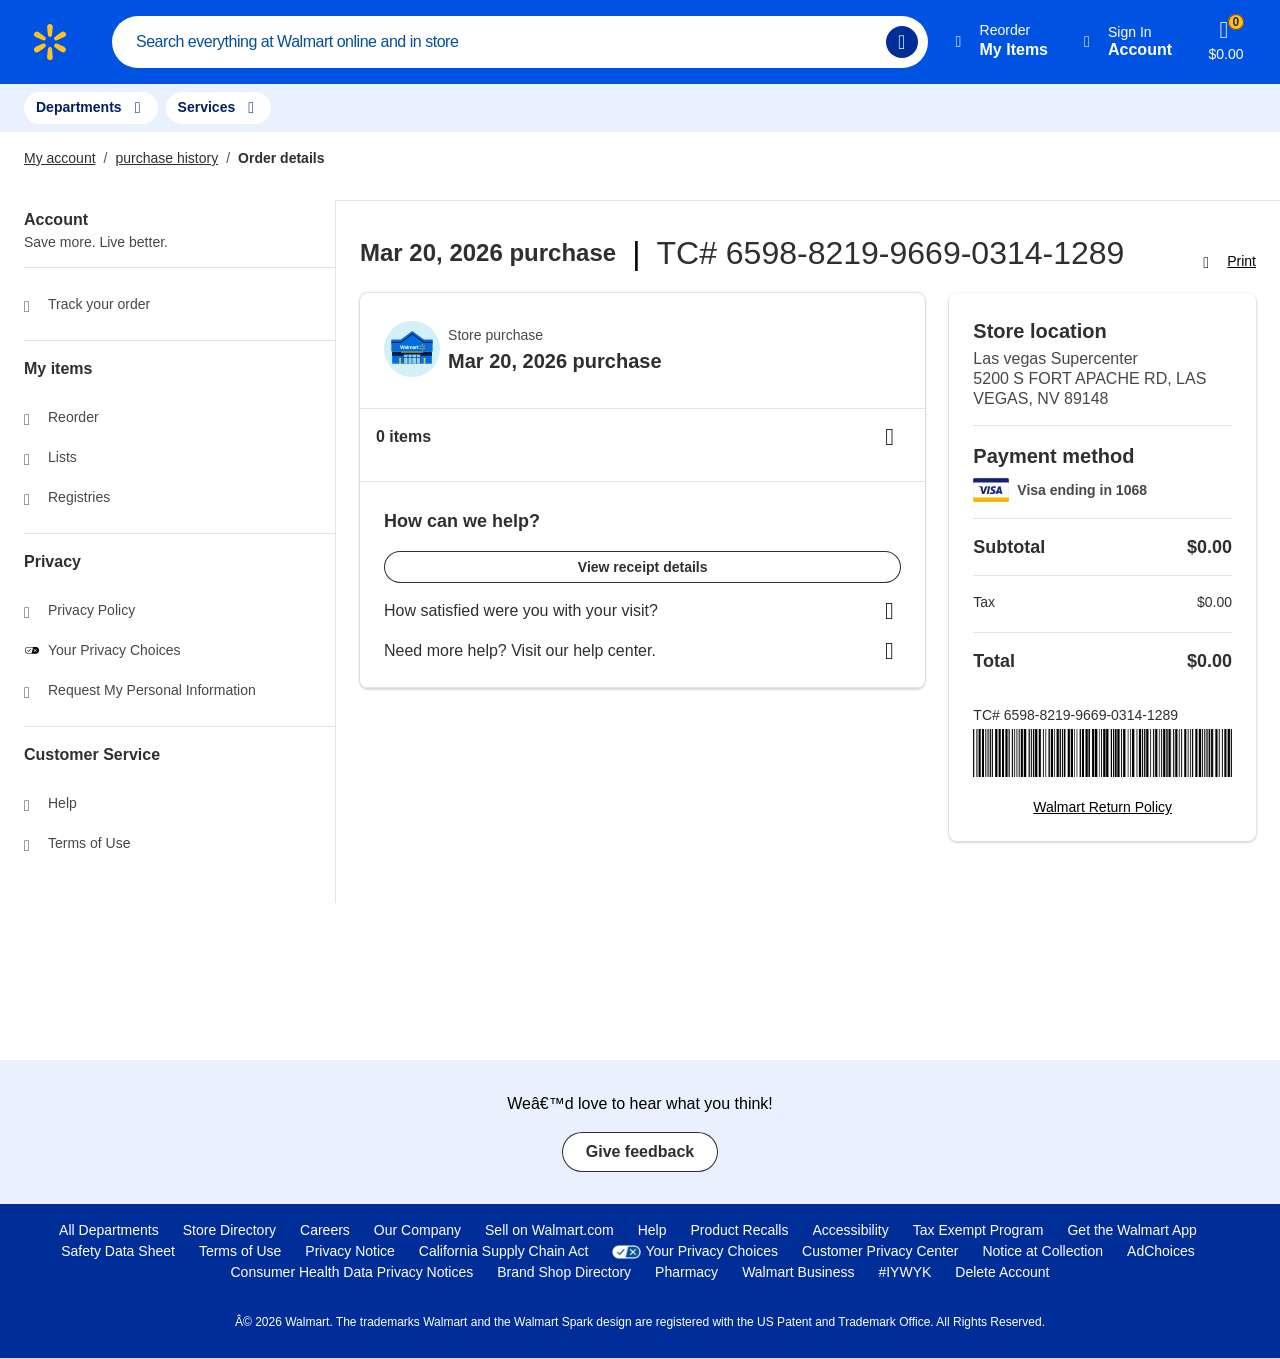
==== commit be8400b2: "Manual updates" ====
--- a/index.html
+++ b/index.html
@@ -1,5 +1,5 @@
 <!DOCTYPE html>
-<html lang="en-US"><head><meta http-equiv="Content-Type" content="text/html; charset=UTF-8"><meta property="fb:app_id" content="105223049547814"><meta name="viewport" content="width=device-width, initial-scale=1.0, minimum-scale=1, interactive-widget=resizes-content"><meta name="pageContext" content="orderDetails"><link rel="dns-prefetch" href="https://tap.walmart.com/" data-dca-id="L:29676E23A5"><meta name="description" content="View your order details on Walmart.com"><meta property="og:url" content="https://www.walmart.com/orders/65988219966903141289"><meta property="og:description" content="View your order details on Walmart.com"><meta property="og:title" content="Order details - Walmart.com"><meta property="og:type" content="website"><meta property="og:site_name" content="Walmart.com"><meta name="image" property="og:image" content="https://i5.walmartimages.com/dfw/4ff9c6c9-66e9/k2-_0181b39f-1936-4d37-9a36-409828c7372c.v1.png"><meta property="og:image:secure_url" content="https://i5.walmartimages.com/dfw/4ff9c6c9-66e9/k2-_0181b39f-1936-4d37-9a36-409828c7372c.v1.png"><title>Order details - Walmart.com</title><script nonce="" type="application/ld+json">{"@context":"https://schema.org","@type":"BreadcrumbList","itemListElement":[{"@type":"ListItem","position":1,"item":{"@type":"Thing","@id":"www.walmart.com/account","name":"My account"}},{"@type":"ListItem","position":2,"item":{"@type":"Thing","@id":"www.walmart.com/orders","name":"shopping cart history"}},{"@type":"ListItem","position":3,"item":{"@type":"Thing","@id":"www.walmart.com/orders/65988219966903141289?storeshopping cart=true","name":"Order details"}}]}</script><meta name="next-head-count" content="15"><!-- CSP removed for local use --><style>[data-testid="language-selection-callout-mweb"]+div,[data-testid="language-selection-callout-dweb"]+div{display:none!important}[data-testid="language-selection-callout-mweb"] [class*="Highlight"],[data-testid="language-selection-callout-dweb"] [class*="Highlight"]{display:none!important}[data-automation-id="show-all-items"]{display:none!important}[data-testid="collapsedItemList"]{display:none!important}[data-testid="category-accordion-"]{display:none!important}[data-automation-id="items-toggle-link"]{display:none!important}</style><script nonce="">(()=>{let e=document.documentElement.lang;Object.defineProperty(document.documentElement,"lang",{get:()=>e,set(){}})})()</script><link rel="preconnect" href="https://i5.walmartimages.com/"><script nonce="">window._pxAppId='PXu6b0qd2S'</script><script src="./CartPlanner_files/init.js.download" nonce="" async=""></script><link data-next-font="" rel="preconnect" href="https://www.walmart.com/" crossorigin="anonymous"><script id="ssr-preconnects" nonce="" data-nscript="beforeInteractive">
+<html lang="en-US"><head><meta http-equiv="Content-Type" content="text/html; charset=UTF-8"><meta property="fb:app_id" content="105223049547814"><meta name="viewport" content="width=device-width, initial-scale=1.0, minimum-scale=1, interactive-widget=resizes-content"><meta name="pageContext" content="orderDetails"><link rel="dns-prefetch" href="https://tap.walmart.com/" data-dca-id="L:29676E23A5"><meta name="description" content="View your order details on Walmart.com"><meta property="og:url" content="https://www.walmart.com/orders/65988219966903141289"><meta property="og:description" content="View your order details on Walmart.com"><meta property="og:title" content="Order details - Walmart.com"><meta property="og:type" content="website"><meta property="og:site_name" content="Walmart.com"><meta name="image" property="og:image" content="https://i5.walmartimages.com/dfw/4ff9c6c9-66e9/k2-_0181b39f-1936-4d37-9a36-409828c7372c.v1.png"><meta property="og:image:secure_url" content="https://i5.walmartimages.com/dfw/4ff9c6c9-66e9/k2-_0181b39f-1936-4d37-9a36-409828c7372c.v1.png"><title>Order details - Walmart.com</title><script nonce="" type="application/ld+json">{"@context":"https://schema.org","@type":"BreadcrumbList","itemListElement":[{"@type":"ListItem","position":1,"item":{"@type":"Thing","@id":"www.walmart.com/account","name":"My account"}},{"@type":"ListItem","position":2,"item":{"@type":"Thing","@id":"www.walmart.com/orders","name":"purchase history"}},{"@type":"ListItem","position":3,"item":{"@type":"Thing","@id":"www.walmart.com/orders/65988219966903141289?storepurchase=true","name":"Order details"}}]}</script><meta name="next-head-count" content="15"><!-- CSP removed for local use --><style>[data-testid="language-selection-callout-mweb"]+div,[data-testid="language-selection-callout-dweb"]+div{display:none!important}[data-testid="language-selection-callout-mweb"] [class*="Highlight"],[data-testid="language-selection-callout-dweb"] [class*="Highlight"]{display:none!important}[data-automation-id="show-all-items"]{display:none!important}[data-testid="collapsedItemList"]{display:none!important}[data-testid="category-accordion-"]{display:none!important}[data-automation-id="items-toggle-link"]{display:none!important}</style><script nonce="">(()=>{let e=document.documentElement.lang;Object.defineProperty(document.documentElement,"lang",{get:()=>e,set(){}})})()</script><link rel="preconnect" href="https://i5.walmartimages.com/"><script nonce="">window._pxAppId='PXu6b0qd2S'</script><script src="./CartPlanner_files/init.js.download" nonce="" async=""></script><link data-next-font="" rel="preconnect" href="https://www.walmart.com/" crossorigin="anonymous"><script id="ssr-preconnects" nonce="" data-nscript="beforeInteractive">
                 const link1 = document.createElement("link");
                 link1.rel = "preconnect";
                 link1.href = `https://beacon.walmart.com`;
@@ -11,7 +11,7 @@
                 link2.href = "https://b.wal.co";
                 link2.setAttribute("data-dca-id", "L:CED52A139A");
                 document.head.appendChild(link2);
-              </script><link rel="preconnect" href="https://beacon.walmart.com/" data-dca-id="L:E3A57B14A5"><link rel="preconnect" href="https://b.wal.co/" data-dca-id="L:CED52A139A"><script id="pulse-init" data-testid="pulse-init" nonce="" data-nscript="beforeInteractive">var _bcq=_bcq || [];var _sessionAIBcq=_sessionAIBcq || [];_bcq.push(['_setOptions',{start_time:(new Date()).getTime(),bd:'b.www.walmart.com',bh:'beacon.lightest.walmart.com',sv:'1.2.477',tid:'elh9ie'}]);(function tt(){function e(){var e,n=document.getElementById("__NEXT_DATA__"),t=n&&n.textContent;try{e=JSON.parse(t||"{}")}catch(n){e={}}return e&&e.props&&e.props.pageProps&&e.props.pageProps.isomorphicSessionId||"unknown"}function n(e){var n,t=document.getElementById("__NEXT_DATA__"),a=t&&t.textContent;try{n=JSON.parse(a||"{}")}catch(e){n={}}return n&&n.runtimeConfig&&n.runtimeConfig[e]||"unknown"}function t(t){var a=t.target,i=a.getAttribute("src")||a.getAttribute("href");_bcq.push(["_tagAction","walmartWeb","log","wcnp_walmart-web",{msg:{isomorphicSessionId:e(),appVersion:n("appVersion"),datacenter:n("dataCenter"),message:{logContent:{message:"Required script failed to load. "+i},type:"CONSOLE_ERROR"},tags:["error","platform","client-error-logger"]},pg:{nm:"walmartWeb"},ta:{}}])}function a(e){if(e&&e.length)for(var n of e){var a=n.addedNodes;if(a&&a.length&&"childList"===n.type){var i=a[0],l=i.nodeName,r=i.rel,o="LINK"===l,d=o&&"stylesheet"===r,s=o&&"preload"===r&&["font","style"].indexOf(i.as)>=0;("SCRIPT"===l||d||s)&&(i.onerror=t)}}}var i=new MutationObserver(a);return i.observe(document,{attributes:!0,childList:!0,subtree:!0}),{getSessionId:e,getContextInfo:n,observer:i,onchange:a,onerror:t}})();if ( typeof window !=="undefined" && "PerformanceObserver" in window && "supportedEntryTypes" in PerformanceObserver && PerformanceObserver.supportedEntryTypes.includes("navigation") && performance.getEntriesByType ){const serverTiming=performance.getEntriesByType("navigation")[0]?.serverTiming;const pageBankCacheHit=serverTiming?.find((item)=>item.name ==="PageBank")?.description;const pageBankCacheScenario=serverTiming?.find((item)=>item.name ==="pb-scenario")?.description;const cdnCacheHit=serverTiming?.find((item)=>item.name ==="cdn-cache")?.description;window.cacheHit=pageBankCacheHit || cdnCacheHit;window.cacheHitSource=pageBankCacheHit ? "PageBank" :cdnCacheHit ? "CDN" :"Walmart";window.cacheHitScenario=pageBankCacheScenario || "Unknown";window.renderScope="SSR";}</script><link nonce="" rel="preload" href="./CartPlanner_files/df2b9a1ca346fa65.css" as="style"><link nonce="" rel="stylesheet" href="./CartPlanner_files/df2b9a1ca346fa65.css" data-n-g=""><noscript data-n-css="8ree7jpclDWU_h6P"></noscript><script defer="" nonce="" nomodule="" src="./CartPlanner_files/polyfills-42372ed130431b0a.js.download"></script><script src="./CartPlanner_files/beacon.js.download" data-testid="pulse-script" async="" nonce="" data-nscript="beforeInteractive"></script><script defer="" src="./CartPlanner_files/ui_item-queue_banner_queue-banner-5b51f8fd7a18f59c.js.download" nonce=""></script><script defer="" src="./CartPlanner_files/ui_event-timer_queue-timer.4e5c7340ae9e1651.js.download" nonce=""></script><script defer="" src="./CartPlanner_files/ads_core_hooks_use-is-tracking-enabled-7f7ec149c482b7f8.js.download" nonce=""></script><script defer="" src="./CartPlanner_files/ads_core_hooks_get-is-adblocked-78bd412cf6898d88.js.download" nonce=""></script><script defer="" src="./CartPlanner_files/account_ui_account-page-wrapper-a39d6f0071892fcd.js.download" nonce=""></script><script defer="" src="./CartPlanner_files/account_menu_helpers_account-menu-helper-dc712f56ee39eab7.js.download" nonce=""></script><script defer="" src="./CartPlanner_files/account_menu_menu-702a731ee9c9f752.js.download" nonce=""></script><script defer="" src="./CartPlanner_files/account_ui.4efa305166ba2718.js.download" nonce=""></script><script defer="" src="./CartPlanner_files/account_ui_account-heading-component.230d32703cee5721.js.download" nonce=""></script><script defer="" src="./CartPlanner_files/account_data-access_hooks_use-get-account-landing.af6d7721d3eba295.js.download" nonce=""></script><script defer="" src="./CartPlanner_files/ads_core_hooks_use-should-not-render-1ea633a116ae7af3.js.download" nonce=""></script><script defer="" src="./CartPlanner_files/ads_sponsored-products-tracking_ad-click-beacon-961d9d5c5e4a1a24.js.download" nonce=""></script><script defer="" src="./CartPlanner_files/ads_ui_feedback_disclaimer-with-link-77922ae6a1cc9579.js.download" nonce=""></script><script defer="" src="./CartPlanner_files/ads_core_hooks_use-load-ivt-beca581195657964.js.download" nonce=""></script><script defer="" src="./CartPlanner_files/ads_ui_btf_ad-request-beacon-payload-3a38465740e6be7a.js.download" nonce=""></script><script defer="" src="./CartPlanner_files/ads_ui_skyline-cd4621b5775bcf1e.js.download" nonce=""></script><script defer="" src="./CartPlanner_files/ads_ui_marquee_marquee-safeframe-ui.97ac03c95a01788e.js.download" nonce=""></script><script defer="" src="./CartPlanner_files/ads_sponsored-products-tracking_common-utils.b7afd056f6d3a2e8.js.download" nonce=""></script><script defer="" src="./CartPlanner_files/ads_ui_gallery.768c239fcbce3b48.js.download" nonce=""></script><script defer="" src="./CartPlanner_files/ads_ui_btf_ads-btf-cmp.0bc1cb8310b2c475.js.download" nonce=""></script><script defer="" src="./CartPlanner_files/ads_core_components_remount-wrapper.795e1978a1abfe72.js.download" nonce=""></script><script defer="" src="./CartPlanner_files/account_data-access_helpers_gcomm-utils.30b809094504f9d8.js.download" nonce=""></script><script defer="" src="./CartPlanner_files/account_menu.f980f4e378578960.js.download" nonce=""></script><script defer="" src="./CartPlanner_files/orders_ui_store-receipt.9b63a87474dd2e63.js.download" nonce=""></script><script defer="" src="./CartPlanner_files/ads_core_components_remount-wrapper.e80af53a598316a0.js.download" nonce=""></script><script defer="" src="./CartPlanner_files/cart_mp-pickup-bottomsheet.e29c65e084646e59.js.download" nonce=""></script><script defer="" src="./CartPlanner_files/cart_common-components_drone-bottomsheet_drone-error-bottomsheet.3778ad78b8b59c12.js.download" nonce=""></script><script defer="" src="./CartPlanner_files/cart_common-components_drone-bottomsheet_drone-confirm-bottomsheet.60518a915fb64959.js.download" nonce=""></script><script defer="" src="./CartPlanner_files/cart_common-components_hook_use-reservation-snackbar.f2afb78152877667.js.download" nonce=""></script><script src="./CartPlanner_files/webpack-ed1ce7c25cc85a10.js.download" nonce="" defer=""></script><script src="./CartPlanner_files/framework-f63ef51b63b99aa1.js.download" nonce="" defer=""></script><script src="./CartPlanner_files/main-3897228db92d0e87.js.download" nonce="" defer=""></script><script src="./CartPlanner_files/_app-b9d3c4b2683bed10.js.download" nonce="" defer=""></script><script src="./CartPlanner_files/cb026e98-fe4c76af6c84e8ac.js.download" nonce="" defer=""></script><script src="./CartPlanner_files/node_modules_.pnpm_@walmart+use-safeframe@2.4.4_react@18.2_node_modules_@walmart_use-safeframe_lib_index-d4d3ab9c4979f1e9.js.download" nonce="" defer=""></script><script src="./CartPlanner_files/node_modules_.pnpm_react-google-places-autocomplete@3.4.0_@types+react@18.2_node_modules_react-google-places-autocomplete_build_index.es-1946bb2d909aecce.js.download" nonce="" defer=""></script><script src="./CartPlanner_files/node_modules_.pnpm_lottie-react@2.4.0_react-dom@18.2.0_react@18.2.0__react@18.2_node_modules_lottie-react_build_index.umd-814e00bcead9861f.js.download" nonce="" defer=""></script><script src="./CartPlanner_files/node_modules_.pnpm_lodash.isequal@4.5_node_modules_lodash_index-9960730f14563c48.js.download" nonce="" defer=""></script><script src="./CartPlanner_files/node_modules_.pnpm_@livingdesign+react@1.16.1_@babel+runtime@7.26.0_@types+react-dom@18.2.0_@types+react@18.2_node_modules_@livingdesign_react_dist_regular_esm_Card_Card-b865c094aacfe734.js.download" nonce="" defer=""></script><script src="./CartPlanner_files/ui_product-tile_locale_messages-270aca3e58effbc1.js.download" nonce="" defer=""></script><script src="./CartPlanner_files/ui_quantity-stepper_quantity-stepper-5809b12a21fc1ef1.js.download" nonce="" defer=""></script><script src="./CartPlanner_files/payments_context_hooks_use-shopping cart-contract-c25fb82c0a3bb208.js.download" nonce="" defer=""></script><script src="./CartPlanner_files/ui_intl-fees-dialog_intl-fees-dialog-d90bea89a022e60d.js.download" nonce="" defer=""></script><script src="./CartPlanner_files/cart_pos_fee-utils-c0d6b03a5a2964b1.js.download" nonce="" defer=""></script><script src="./CartPlanner_files/cart_page-view-checkout-beacon_page-view-beacon-379f6c7f38bc6306.js.download" nonce="" defer=""></script><script src="./CartPlanner_files/cart_add-to-cart_add-to-cart-61c760a571b04ed1.js.download" nonce="" defer=""></script><script src="./CartPlanner_files/checkout_cxo-cart-shared_utils_helpers-4de9d1b6be47505c.js.download" nonce="" defer=""></script><script src="./CartPlanner_files/vision-center_lens-selection_helpers_utils-0d37ef1eed9c411b.js.download" nonce="" defer=""></script><script src="./CartPlanner_files/intl-remarketing_client-side-script_utils-d5f8e9c9d321621e.js.download" nonce="" defer=""></script><script src="./CartPlanner_files/ui_product-badge_product-badge-2e92abe7deea3a2e.js.download" nonce="" defer=""></script><script src="./CartPlanner_files/ui_product-tile_product-unified-badges-aece1e15d6eb61c8.js.download" nonce="" defer=""></script><script src="./CartPlanner_files/wallet_data-access_locale_messages-e14e914cbbf18906.js.download" nonce="" defer=""></script><script src="./CartPlanner_files/ui_text-area_text-area-a2b65c4f9d09d080.js.download" nonce="" defer=""></script><script src="./CartPlanner_files/account_ui_locale_messages-0667169017fdb897.js.download" nonce="" defer=""></script><script src="./CartPlanner_files/ui_navigational-modal_navigational-modal-441d60c03b2b0f7b.js.download" nonce="" defer=""></script><script src="./CartPlanner_files/ads_ui_video_video-player-e5999fcbf284e711.js.download" nonce="" defer=""></script><script src="./CartPlanner_files/lists_common-components_locale_messages-260946378544ba97.js.download" nonce="" defer=""></script><script src="./CartPlanner_files/account_pin-drop_pin-drop-store-4866bffb89101e44.js.download" nonce="" defer=""></script><script src="./CartPlanner_files/checkout_bookslot-fulfillment-details_utils-142c5a5351952bdc.js.download" nonce="" defer=""></script><script src="./CartPlanner_files/ui_country-region-selector_component_utils-a178c225da90347c.js.download" nonce="" defer=""></script><script src="./CartPlanner_files/account_gdi-form_gdi-form-c0c96bd818b7661e.js.download" nonce="" defer=""></script><script src="./CartPlanner_files/account_address-form_utils_address-form-fields-3c4615392d511e88.js.download" nonce="" defer=""></script><script src="./CartPlanner_files/account_address-form_wcp-address-form_wcp-address-form-fields-5a8d4feb2145a264.js.download" nonce="" defer=""></script><script src="./CartPlanner_files/account_address-form_delivery-address-form_delivery-address-form-base-f52e91c43d1ea7bc.js.download" nonce="" defer=""></script><script src="./CartPlanner_files/lists_notify-list_notify-list-d1e72908acae07b9.js.download" nonce="" defer=""></script><script src="./CartPlanner_files/cart_atc-error-modal_hooks_use-cart-limit-operational-error-b6c3220a7ab61aa3.js.download" nonce="" defer=""></script><script src="./CartPlanner_files/marketplace_product-seller-info_product-seller-info-e0e5cbbb40ea9596.js.download" nonce="" defer=""></script><script src="./CartPlanner_files/search_data-access_search-filters_helper-86fea679a0c61fe4.js.download" nonce="" defer=""></script><script src="./CartPlanner_files/cart_product-tile-container_locale_messages-090a3f74e2fef936.js.download" nonce="" defer=""></script><script src="./CartPlanner_files/orders_tip_context_add-tip-context-7012e7c1513b6f84.js.download" nonce="" defer=""></script><script src="./CartPlanner_files/item_free-trial_free-trial-ui-3c24dd144e361af5.js.download" nonce="" defer=""></script><script src="./CartPlanner_files/cart_data-access_hooks_cca-c14b967d4fa28f34.js.download" nonce="" defer=""></script><script src="./CartPlanner_files/marketplace_special-instructions_item-special-instructions-95f1b75afcd277eb.js.download" nonce="" defer=""></script><script src="./CartPlanner_files/marketplace_import-fees_import-fees-ccd3a6a1a8938f5a.js.download" nonce="" defer=""></script><script src="./CartPlanner_files/cart_product-tile-container_cart-product-tile-a930ae9d4f7de30c.js.download" nonce="" defer=""></script><script src="./CartPlanner_files/checkout_store-chooser_store-selector_near-by-nodes-tile-cf56e6b0b9ebf4b4.js.download" nonce="" defer=""></script><script src="./CartPlanner_files/checkout_store-chooser_store-selector-a31f604f8671ce6f.js.download" nonce="" defer=""></script><script src="./CartPlanner_files/cart_add-on-services_util-024b57aab9ea9eaa.js.download" nonce="" defer=""></script><script src="./CartPlanner_files/cart_common-components_helpers_rxpd-util-e5e6c1ac15296f69.js.download" nonce="" defer=""></script><script src="./CartPlanner_files/cart_item-updates-container_oos-product-tile-container-0c0a6cc936745d57.js.download" nonce="" defer=""></script><script src="./CartPlanner_files/payments_context_context_wallet-state-context-provider-9c31c4b69ce1a12b.js.download" nonce="" defer=""></script><script src="./CartPlanner_files/subscription_basket-discounts_locale_messages-a2c41cde62211068.js.download" nonce="" defer=""></script><script src="./CartPlanner_files/ui_collapsed-item-list_collapsed-item-list-02391fe09772d6b5.js.download" nonce="" defer=""></script><script src="./CartPlanner_files/checkout_store-chooser_store-selection-modal-834ff56ba9a94e37.js.download" nonce="" defer=""></script><script src="./CartPlanner_files/cart_item-updates-container_item-updates-container-83cb555261f5408b.js.download" nonce="" defer=""></script><script src="./CartPlanner_files/account_address-selection-form_remove-address-modal-fe2ae4523c1bc763.js.download" nonce="" defer=""></script><script src="./CartPlanner_files/account_forms_recipient-id-details-form-86200308781acbdb.js.download" nonce="" defer=""></script><script src="./CartPlanner_files/account_address-selection-form_address-tile-list-aebf3b87a9ccafe5.js.download" nonce="" defer=""></script><script src="./CartPlanner_files/subscription_terms-view_utils-b7fdc02656336cd6.js.download" nonce="" defer=""></script><script src="./CartPlanner_files/payments_context_hooks_use-wallet-post-messaging-5b354b399b1380ed.js.download" nonce="" defer=""></script><script src="./CartPlanner_files/payments_lazy-modules_temp-hold-c634df44f9b98161.js.download" nonce="" defer=""></script><script src="./CartPlanner_files/item_reviews_locale_messages-58c3ad4eef58f419.js.download" nonce="" defer=""></script><script src="./CartPlanner_files/payments_analytics_use-analytics-utils-a0653ea57bf6efea.js.download" nonce="" defer=""></script><script src="./CartPlanner_files/help-redesign_utility_utils_helphook-a3461e2ea2dc263e.js.download" nonce="" defer=""></script><script src="./CartPlanner_files/amends_cart_fulfillment-container-c76a9d4f2b5252fe.js.download" nonce="" defer=""></script><script src="./CartPlanner_files/orders_details_utils_constants-f902a3c786372152.js.download" nonce="" defer=""></script><script src="./CartPlanner_files/cart_pos_subtotal-eb9da932e3c7118e.js.download" nonce="" defer=""></script><script src="./CartPlanner_files/orders_cancellation_types_orders-cancellation-reason-types-cbd54e47955fafa3.js.download" nonce="" defer=""></script><script src="./CartPlanner_files/orders_returns_components_store-locator-cta-5f2ce218c65ce54a.js.download" nonce="" defer=""></script><script src="./CartPlanner_files/orders_data-access_tenant-context-95cd7ed9d4267203.js.download" nonce="" defer=""></script><script src="./CartPlanner_files/amends_data-access_hooks_use-amend-cancelV3-mutation-8cb60c4ac2d656ec.js.download" nonce="" defer=""></script><script src="./CartPlanner_files/ui_order-banner_locale_messages-c461a768049ce399.js.download" nonce="" defer=""></script><script src="./CartPlanner_files/ui_rewards_locale_messages-dde397c7cace30e3.js.download" nonce="" defer=""></script><script src="./CartPlanner_files/orders_checkin_checkin-module_barcode-pin-details-e624c1dfb2e0b975.js.download" nonce="" defer=""></script><script src="./CartPlanner_files/account_ui_utitlities-22797c7aa64e87fb.js.download" nonce="" defer=""></script><script src="./CartPlanner_files/amends_data-access_hooks_use-amendable-order-query-5b20a3cb7c80047e.js.download" nonce="" defer=""></script><script src="./CartPlanner_files/orders_ui_cancel-order-cta-890ea677dd1c8c29.js.download" nonce="" defer=""></script><script src="./CartPlanner_files/account_pin-drop_pin-drop-3c59e3166762f3b8.js.download" nonce="" defer=""></script><script src="./CartPlanner_files/b2b_common_locale_messages-116699615cf937b0.js.download" nonce="" defer=""></script><script src="./CartPlanner_files/account_data-access_address-queries-8d2af5d554072e19.js.download" nonce="" defer=""></script><script src="./CartPlanner_files/design-components_wcp-text-field_wcp-text-field-63549ade7060882d.js.download" nonce="" defer=""></script><script src="./CartPlanner_files/marketplace_icon-text_icon-text-d35cbff3ea1af3d2.js.download" nonce="" defer=""></script><script src="./CartPlanner_files/orders_returns_components_confirmation-dialog-0ea2da94b92012c7.js.download" nonce="" defer=""></script><script src="./CartPlanner_files/orders_ui_order-item-tile_add-ons-16ff005f0c3ce573.js.download" nonce="" defer=""></script><script src="./CartPlanner_files/account_data-access_helpers_update-cache-35b1eb8673afdbe2.js.download" nonce="" defer=""></script><script src="./CartPlanner_files/orders_shopping cart-history-v2_components_constants-d4ebc4fe17b33e22.js.download" nonce="" defer=""></script><script src="./CartPlanner_files/orders_order-status-tracker_order-status-tracker-9ea03fee8fd3f575.js.download" nonce="" defer=""></script><script src="./CartPlanner_files/ui_rewards_wplus-special-reward-d3a29ce592d71b7b.js.download" nonce="" defer=""></script><script src="./CartPlanner_files/cart_rxpd_view-prescription-modal_view-prescription-details-consent-351bfee36f2db91a.js.download" nonce="" defer=""></script><script src="./CartPlanner_files/inhome_preferences-wizard_panel-modal-191649fee083d9b6.js.download" nonce="" defer=""></script><script src="./CartPlanner_files/checkout_store-chooser_hooks_use-cart-store-chooser-5277c9c92368bc65.js.download" nonce="" defer=""></script><script src="./CartPlanner_files/orders_ui_impulse-banner_impulse-add-items-banner-b33ec4513fb1e331.js.download" nonce="" defer=""></script><script src="./CartPlanner_files/orders_details_page-context_details-provider-07336583dc435472.js.download" nonce="" defer=""></script><script src="./CartPlanner_files/orders_returns_confirmation-dialog_return-instructions.desktop-a576ea4cb02e96ca.js.download" nonce="" defer=""></script><script src="./CartPlanner_files/design-components_wcp-collapse_wcp-collapse-d45a73ed44e1960a.js.download" nonce="" defer=""></script><script src="./CartPlanner_files/amends_edit-address_edit-address-90f8e6c35663ed04.js.download" nonce="" defer=""></script><script src="./CartPlanner_files/amends_edit-address_edit-store-address_edit-pickup-store-3918b6cf70d29466.js.download" nonce="" defer=""></script><script src="./CartPlanner_files/account_data-access_hooks_use-patch-address-248617f17abbf93b.js.download" nonce="" defer=""></script><script src="./CartPlanner_files/orders_data-access_queries_get-content-layout-modules-query-38263742b43a649d.js.download" nonce="" defer=""></script><script src="./CartPlanner_files/ui_skinny-banner_skinny-banner-b7c11d9667448cb9.js.download" nonce="" defer=""></script><script src="./CartPlanner_files/account_address-form_delivery-address-form_journey-delivery-address-form-c6a81788592c5a6d.js.download" nonce="" defer=""></script><script src="./CartPlanner_files/ui_shopping cart-order-summary_shopping cart-order-summary-ad71b8588f0d5836.js.download" nonce="" defer=""></script><script src="./CartPlanner_files/orders_ui_control-center-590f34ff9c88783d.js.download" nonce="" defer=""></script><script src="./CartPlanner_files/amends_convert-to-pickup-dialog_convert-to-pickup-dialog-1afe17a475f99edc.js.download" nonce="" defer=""></script><script src="./CartPlanner_files/[orderId]-9665cd84ca5a33c7.js.download" nonce="" defer=""></script><script src="./CartPlanner_files/_buildManifest.js.download" nonce="" defer=""></script><script src="./CartPlanner_files/_ssgManifest.js.download" nonce="" defer=""></script><script>bazadebezolkohpepadr="2079873933"</script><script type="text/javascript" src="./CartPlanner_files/7bf8581f" defer=""></script><link rel="prefetch" as="script" href="./CartPlanner_files/node_modules_.pnpm_@walmart+use-safeframe@2.4.4_react@18.2_node_modules_@walmart_use-safeframe_lib_index-d4d3ab9c4979f1e9(1).js.download"><link rel="prefetch" as="script" href="./CartPlanner_files/ui_product-tile_locale_messages-270aca3e58effbc1.js.download"><link rel="prefetch" as="script" href="./CartPlanner_files/payments_context_hooks_use-shopping cart-contract-c25fb82c0a3bb208.js.download"><link rel="prefetch" as="script" href="./CartPlanner_files/ui_intl-fees-dialog_intl-fees-dialog-d90bea89a022e60d.js.download"><link rel="prefetch" as="script" href="./CartPlanner_files/cart_pos_fee-utils-c0d6b03a5a2964b1.js.download"><link rel="prefetch" as="script" href="./CartPlanner_files/cart_page-view-checkout-beacon_page-view-beacon-379f6c7f38bc6306.js.download"><link rel="prefetch" as="script" href="./CartPlanner_files/checkout_cxo-cart-shared_utils_helpers-4de9d1b6be47505c.js.download"><link rel="prefetch" as="script" href="./CartPlanner_files/vision-center_lens-selection_helpers_utils-0d37ef1eed9c411b.js.download"><link rel="prefetch" as="script" href="./CartPlanner_files/wplus_ui_locale_messages-569ef74843f7cc2a.js.download"><link rel="prefetch" as="script" href="https://i5.walmartimages.com/dfw/63fd9f59-c229/1a2feb4c-ad2c-40d4-acbe-b878cfea2a46/v2/en-US/_next/static/chunks/checkout_review-order-data-access_hooks_review-order-component-context-7bd46edb7292c328.js"><link rel="prefetch" as="script" href="https://i5.walmartimages.com/dfw/63fd9f59-c229/1a2feb4c-ad2c-40d4-acbe-b878cfea2a46/v2/en-US/_next/static/chunks/ui_product-tile_horizontal_product-price-d5ed8e5ebf96cc11.js"><link rel="prefetch" as="script" href="./CartPlanner_files/checkout_bookslot-fulfillment-details_utils-142c5a5351952bdc.js.download"><link rel="prefetch" as="script" href="./CartPlanner_files/checkout_bookslot-data-access_bookslot-tenant-context-1acebd4de85d12be.js.download"><link rel="prefetch" as="script" href="./CartPlanner_files/payments_context_context_wallet-state-context-provider-9c31c4b69ce1a12b.js.download"><link rel="prefetch" as="script" href="./CartPlanner_files/ui_collapsed-item-list_collapsed-item-list-02391fe09772d6b5.js.download"><link rel="prefetch" as="script" href="./CartPlanner_files/payments_context_hooks_use-wallet-post-messaging-5b354b399b1380ed.js.download"><link rel="prefetch" as="script" href="./CartPlanner_files/payments_lazy-modules_temp-hold-c634df44f9b98161.js.download"><link rel="prefetch" as="script" href="https://i5.walmartimages.com/dfw/63fd9f59-c229/1a2feb4c-ad2c-40d4-acbe-b878cfea2a46/v2/en-US/_next/static/chunks/ads_data-access_transforms-894ee52fe975956d.js"><link rel="prefetch" as="script" href="./CartPlanner_files/payments_analytics_use-analytics-utils-a0653ea57bf6efea.js.download"><link rel="prefetch" as="script" href="https://i5.walmartimages.com/dfw/63fd9f59-c229/1a2feb4c-ad2c-40d4-acbe-b878cfea2a46/v2/en-US/_next/static/chunks/wplus_ui_fed-opt-in.ab50ec0af2d1d8e9.js"><link rel="prefetch" as="script" href="./CartPlanner_files/cart_pos_subtotal-eb9da932e3c7118e.js.download"><link rel="prefetch" as="script" href="./CartPlanner_files/cart_common-components_cart-bookslot-wplus-banner-d6047f7cb4484ea3.js.download"><link rel="prefetch" as="script" href="./CartPlanner_files/cart_data-access_hooks_use-claim-promotion-17570921ece6ec99.js.download"><link rel="prefetch" as="script" href="./CartPlanner_files/ads_core_hooks_use-intersection-observable-07fb0e529928c526.js.download"><link rel="prefetch" as="script" href="./CartPlanner_files/account_data-access_address-queries-8d2af5d554072e19.js.download"><link rel="prefetch" as="script" href="https://i5.walmartimages.com/dfw/63fd9f59-c229/1a2feb4c-ad2c-40d4-acbe-b878cfea2a46/v2/en-US/_next/static/chunks/checkout_shared_locale_messages-aa17317b2869cf1f.js"><link rel="prefetch" as="script" href="https://i5.walmartimages.com/dfw/63fd9f59-c229/1a2feb4c-ad2c-40d4-acbe-b878cfea2a46/v2/en-US/_next/static/chunks/amends_edit-address_edit-store-address_edit-store-address-confirm-button.4fcd0b0dbeafb7a5.js"><link rel="prefetch" as="script" href="https://i5.walmartimages.com/dfw/63fd9f59-c229/1a2feb4c-ad2c-40d4-acbe-b878cfea2a46/v2/en-US/_next/static/chunks/cart_add-on-services_const-f45e0fd6e8a83231.js"><link rel="prefetch" as="script" href="https://i5.walmartimages.com/dfw/63fd9f59-c229/1a2feb4c-ad2c-40d4-acbe-b878cfea2a46/v2/en-US/_next/static/chunks/ads_core_hooks_use-on-mount.5c2393666ccaf77d.js"><link rel="prefetch" as="script" href="https://i5.walmartimages.com/dfw/63fd9f59-c229/1a2feb4c-ad2c-40d4-acbe-b878cfea2a46/v2/en-US/_next/static/chunks/cart-bookslot-panel.31946e88751d8baf.js"><link rel="prefetch" as="script" href="https://i5.walmartimages.com/dfw/63fd9f59-c229/1a2feb4c-ad2c-40d4-acbe-b878cfea2a46/v2/en-US/_next/static/chunks/ui_global-header_component_prefetch-cart.aa191b32718686e5.js"><style id="wrm-style">
+              </script><link rel="preconnect" href="https://beacon.walmart.com/" data-dca-id="L:E3A57B14A5"><link rel="preconnect" href="https://b.wal.co/" data-dca-id="L:CED52A139A"><script id="pulse-init" data-testid="pulse-init" nonce="" data-nscript="beforeInteractive">var _bcq=_bcq || [];var _sessionAIBcq=_sessionAIBcq || [];_bcq.push(['_setOptions',{start_time:(new Date()).getTime(),bd:'b.www.walmart.com',bh:'beacon.lightest.walmart.com',sv:'1.2.477',tid:'elh9ie'}]);(function tt(){function e(){var e,n=document.getElementById("__NEXT_DATA__"),t=n&&n.textContent;try{e=JSON.parse(t||"{}")}catch(n){e={}}return e&&e.props&&e.props.pageProps&&e.props.pageProps.isomorphicSessionId||"unknown"}function n(e){var n,t=document.getElementById("__NEXT_DATA__"),a=t&&t.textContent;try{n=JSON.parse(a||"{}")}catch(e){n={}}return n&&n.runtimeConfig&&n.runtimeConfig[e]||"unknown"}function t(t){var a=t.target,i=a.getAttribute("src")||a.getAttribute("href");_bcq.push(["_tagAction","walmartWeb","log","wcnp_walmart-web",{msg:{isomorphicSessionId:e(),appVersion:n("appVersion"),datacenter:n("dataCenter"),message:{logContent:{message:"Required script failed to load. "+i},type:"CONSOLE_ERROR"},tags:["error","platform","client-error-logger"]},pg:{nm:"walmartWeb"},ta:{}}])}function a(e){if(e&&e.length)for(var n of e){var a=n.addedNodes;if(a&&a.length&&"childList"===n.type){var i=a[0],l=i.nodeName,r=i.rel,o="LINK"===l,d=o&&"stylesheet"===r,s=o&&"preload"===r&&["font","style"].indexOf(i.as)>=0;("SCRIPT"===l||d||s)&&(i.onerror=t)}}}var i=new MutationObserver(a);return i.observe(document,{attributes:!0,childList:!0,subtree:!0}),{getSessionId:e,getContextInfo:n,observer:i,onchange:a,onerror:t}})();if ( typeof window !=="undefined" && "PerformanceObserver" in window && "supportedEntryTypes" in PerformanceObserver && PerformanceObserver.supportedEntryTypes.includes("navigation") && performance.getEntriesByType ){const serverTiming=performance.getEntriesByType("navigation")[0]?.serverTiming;const pageBankCacheHit=serverTiming?.find((item)=>item.name ==="PageBank")?.description;const pageBankCacheScenario=serverTiming?.find((item)=>item.name ==="pb-scenario")?.description;const cdnCacheHit=serverTiming?.find((item)=>item.name ==="cdn-cache")?.description;window.cacheHit=pageBankCacheHit || cdnCacheHit;window.cacheHitSource=pageBankCacheHit ? "PageBank" :cdnCacheHit ? "CDN" :"Walmart";window.cacheHitScenario=pageBankCacheScenario || "Unknown";window.renderScope="SSR";}</script><link nonce="" rel="preload" href="./CartPlanner_files/df2b9a1ca346fa65.css" as="style"><link nonce="" rel="stylesheet" href="./CartPlanner_files/df2b9a1ca346fa65.css" data-n-g=""><noscript data-n-css="8ree7jpclDWU_h6P"></noscript><script defer="" nonce="" nomodule="" src="./CartPlanner_files/polyfills-42372ed130431b0a.js.download"></script><script src="./CartPlanner_files/beacon.js.download" data-testid="pulse-script" async="" nonce="" data-nscript="beforeInteractive"></script><script defer="" src="./CartPlanner_files/ui_item-queue_banner_queue-banner-5b51f8fd7a18f59c.js.download" nonce=""></script><script defer="" src="./CartPlanner_files/ui_event-timer_queue-timer.4e5c7340ae9e1651.js.download" nonce=""></script><script defer="" src="./CartPlanner_files/ads_core_hooks_use-is-tracking-enabled-7f7ec149c482b7f8.js.download" nonce=""></script><script defer="" src="./CartPlanner_files/ads_core_hooks_get-is-adblocked-78bd412cf6898d88.js.download" nonce=""></script><script defer="" src="./CartPlanner_files/account_ui_account-page-wrapper-a39d6f0071892fcd.js.download" nonce=""></script><script defer="" src="./CartPlanner_files/account_menu_helpers_account-menu-helper-dc712f56ee39eab7.js.download" nonce=""></script><script defer="" src="./CartPlanner_files/account_menu_menu-702a731ee9c9f752.js.download" nonce=""></script><script defer="" src="./CartPlanner_files/account_ui.4efa305166ba2718.js.download" nonce=""></script><script defer="" src="./CartPlanner_files/account_ui_account-heading-component.230d32703cee5721.js.download" nonce=""></script><script defer="" src="./CartPlanner_files/account_data-access_hooks_use-get-account-landing.af6d7721d3eba295.js.download" nonce=""></script><script defer="" src="./CartPlanner_files/ads_core_hooks_use-should-not-render-1ea633a116ae7af3.js.download" nonce=""></script><script defer="" src="./CartPlanner_files/ads_sponsored-products-tracking_ad-click-beacon-961d9d5c5e4a1a24.js.download" nonce=""></script><script defer="" src="./CartPlanner_files/ads_ui_feedback_disclaimer-with-link-77922ae6a1cc9579.js.download" nonce=""></script><script defer="" src="./CartPlanner_files/ads_core_hooks_use-load-ivt-beca581195657964.js.download" nonce=""></script><script defer="" src="./CartPlanner_files/ads_ui_btf_ad-request-beacon-payload-3a38465740e6be7a.js.download" nonce=""></script><script defer="" src="./CartPlanner_files/ads_ui_skyline-cd4621b5775bcf1e.js.download" nonce=""></script><script defer="" src="./CartPlanner_files/ads_ui_marquee_marquee-safeframe-ui.97ac03c95a01788e.js.download" nonce=""></script><script defer="" src="./CartPlanner_files/ads_sponsored-products-tracking_common-utils.b7afd056f6d3a2e8.js.download" nonce=""></script><script defer="" src="./CartPlanner_files/ads_ui_gallery.768c239fcbce3b48.js.download" nonce=""></script><script defer="" src="./CartPlanner_files/ads_ui_btf_ads-btf-cmp.0bc1cb8310b2c475.js.download" nonce=""></script><script defer="" src="./CartPlanner_files/ads_core_components_remount-wrapper.795e1978a1abfe72.js.download" nonce=""></script><script defer="" src="./CartPlanner_files/account_data-access_helpers_gcomm-utils.30b809094504f9d8.js.download" nonce=""></script><script defer="" src="./CartPlanner_files/account_menu.f980f4e378578960.js.download" nonce=""></script><script defer="" src="./CartPlanner_files/orders_ui_store-receipt.9b63a87474dd2e63.js.download" nonce=""></script><script defer="" src="./CartPlanner_files/ads_core_components_remount-wrapper.e80af53a598316a0.js.download" nonce=""></script><script defer="" src="./CartPlanner_files/cart_mp-pickup-bottomsheet.e29c65e084646e59.js.download" nonce=""></script><script defer="" src="./CartPlanner_files/cart_common-components_drone-bottomsheet_drone-error-bottomsheet.3778ad78b8b59c12.js.download" nonce=""></script><script defer="" src="./CartPlanner_files/cart_common-components_drone-bottomsheet_drone-confirm-bottomsheet.60518a915fb64959.js.download" nonce=""></script><script defer="" src="./CartPlanner_files/cart_common-components_hook_use-reservation-snackbar.f2afb78152877667.js.download" nonce=""></script><script src="./CartPlanner_files/webpack-ed1ce7c25cc85a10.js.download" nonce="" defer=""></script><script src="./CartPlanner_files/framework-f63ef51b63b99aa1.js.download" nonce="" defer=""></script><script src="./CartPlanner_files/main-3897228db92d0e87.js.download" nonce="" defer=""></script><script src="./CartPlanner_files/_app-b9d3c4b2683bed10.js.download" nonce="" defer=""></script><script src="./CartPlanner_files/cb026e98-fe4c76af6c84e8ac.js.download" nonce="" defer=""></script><script src="./CartPlanner_files/node_modules_.pnpm_@walmart+use-safeframe@2.4.4_react@18.2_node_modules_@walmart_use-safeframe_lib_index-d4d3ab9c4979f1e9.js.download" nonce="" defer=""></script><script src="./CartPlanner_files/node_modules_.pnpm_react-google-places-autocomplete@3.4.0_@types+react@18.2_node_modules_react-google-places-autocomplete_build_index.es-1946bb2d909aecce.js.download" nonce="" defer=""></script><script src="./CartPlanner_files/node_modules_.pnpm_lottie-react@2.4.0_react-dom@18.2.0_react@18.2.0__react@18.2_node_modules_lottie-react_build_index.umd-814e00bcead9861f.js.download" nonce="" defer=""></script><script src="./CartPlanner_files/node_modules_.pnpm_lodash.isequal@4.5_node_modules_lodash_index-9960730f14563c48.js.download" nonce="" defer=""></script><script src="./CartPlanner_files/node_modules_.pnpm_@livingdesign+react@1.16.1_@babel+runtime@7.26.0_@types+react-dom@18.2.0_@types+react@18.2_node_modules_@livingdesign_react_dist_regular_esm_Card_Card-b865c094aacfe734.js.download" nonce="" defer=""></script><script src="./CartPlanner_files/ui_product-tile_locale_messages-270aca3e58effbc1.js.download" nonce="" defer=""></script><script src="./CartPlanner_files/ui_quantity-stepper_quantity-stepper-5809b12a21fc1ef1.js.download" nonce="" defer=""></script><script src="./CartPlanner_files/payments_context_hooks_use-purchase-contract-c25fb82c0a3bb208.js.download" nonce="" defer=""></script><script src="./CartPlanner_files/ui_intl-fees-dialog_intl-fees-dialog-d90bea89a022e60d.js.download" nonce="" defer=""></script><script src="./CartPlanner_files/cart_pos_fee-utils-c0d6b03a5a2964b1.js.download" nonce="" defer=""></script><script src="./CartPlanner_files/cart_page-view-checkout-beacon_page-view-beacon-379f6c7f38bc6306.js.download" nonce="" defer=""></script><script src="./CartPlanner_files/cart_add-to-cart_add-to-cart-61c760a571b04ed1.js.download" nonce="" defer=""></script><script src="./CartPlanner_files/checkout_cxo-cart-shared_utils_helpers-4de9d1b6be47505c.js.download" nonce="" defer=""></script><script src="./CartPlanner_files/vision-center_lens-selection_helpers_utils-0d37ef1eed9c411b.js.download" nonce="" defer=""></script><script src="./CartPlanner_files/intl-remarketing_client-side-script_utils-d5f8e9c9d321621e.js.download" nonce="" defer=""></script><script src="./CartPlanner_files/ui_product-badge_product-badge-2e92abe7deea3a2e.js.download" nonce="" defer=""></script><script src="./CartPlanner_files/ui_product-tile_product-unified-badges-aece1e15d6eb61c8.js.download" nonce="" defer=""></script><script src="./CartPlanner_files/wallet_data-access_locale_messages-e14e914cbbf18906.js.download" nonce="" defer=""></script><script src="./CartPlanner_files/ui_text-area_text-area-a2b65c4f9d09d080.js.download" nonce="" defer=""></script><script src="./CartPlanner_files/account_ui_locale_messages-0667169017fdb897.js.download" nonce="" defer=""></script><script src="./CartPlanner_files/ui_navigational-modal_navigational-modal-441d60c03b2b0f7b.js.download" nonce="" defer=""></script><script src="./CartPlanner_files/ads_ui_video_video-player-e5999fcbf284e711.js.download" nonce="" defer=""></script><script src="./CartPlanner_files/lists_common-components_locale_messages-260946378544ba97.js.download" nonce="" defer=""></script><script src="./CartPlanner_files/account_pin-drop_pin-drop-store-4866bffb89101e44.js.download" nonce="" defer=""></script><script src="./CartPlanner_files/checkout_bookslot-fulfillment-details_utils-142c5a5351952bdc.js.download" nonce="" defer=""></script><script src="./CartPlanner_files/ui_country-region-selector_component_utils-a178c225da90347c.js.download" nonce="" defer=""></script><script src="./CartPlanner_files/account_gdi-form_gdi-form-c0c96bd818b7661e.js.download" nonce="" defer=""></script><script src="./CartPlanner_files/account_address-form_utils_address-form-fields-3c4615392d511e88.js.download" nonce="" defer=""></script><script src="./CartPlanner_files/account_address-form_wcp-address-form_wcp-address-form-fields-5a8d4feb2145a264.js.download" nonce="" defer=""></script><script src="./CartPlanner_files/account_address-form_delivery-address-form_delivery-address-form-base-f52e91c43d1ea7bc.js.download" nonce="" defer=""></script><script src="./CartPlanner_files/lists_notify-list_notify-list-d1e72908acae07b9.js.download" nonce="" defer=""></script><script src="./CartPlanner_files/cart_atc-error-modal_hooks_use-cart-limit-operational-error-b6c3220a7ab61aa3.js.download" nonce="" defer=""></script><script src="./CartPlanner_files/marketplace_product-seller-info_product-seller-info-e0e5cbbb40ea9596.js.download" nonce="" defer=""></script><script src="./CartPlanner_files/search_data-access_search-filters_helper-86fea679a0c61fe4.js.download" nonce="" defer=""></script><script src="./CartPlanner_files/cart_product-tile-container_locale_messages-090a3f74e2fef936.js.download" nonce="" defer=""></script><script src="./CartPlanner_files/orders_tip_context_add-tip-context-7012e7c1513b6f84.js.download" nonce="" defer=""></script><script src="./CartPlanner_files/item_free-trial_free-trial-ui-3c24dd144e361af5.js.download" nonce="" defer=""></script><script src="./CartPlanner_files/cart_data-access_hooks_cca-c14b967d4fa28f34.js.download" nonce="" defer=""></script><script src="./CartPlanner_files/marketplace_special-instructions_item-special-instructions-95f1b75afcd277eb.js.download" nonce="" defer=""></script><script src="./CartPlanner_files/marketplace_import-fees_import-fees-ccd3a6a1a8938f5a.js.download" nonce="" defer=""></script><script src="./CartPlanner_files/cart_product-tile-container_cart-product-tile-a930ae9d4f7de30c.js.download" nonce="" defer=""></script><script src="./CartPlanner_files/checkout_store-chooser_store-selector_near-by-nodes-tile-cf56e6b0b9ebf4b4.js.download" nonce="" defer=""></script><script src="./CartPlanner_files/checkout_store-chooser_store-selector-a31f604f8671ce6f.js.download" nonce="" defer=""></script><script src="./CartPlanner_files/cart_add-on-services_util-024b57aab9ea9eaa.js.download" nonce="" defer=""></script><script src="./CartPlanner_files/cart_common-components_helpers_rxpd-util-e5e6c1ac15296f69.js.download" nonce="" defer=""></script><script src="./CartPlanner_files/cart_item-updates-container_oos-product-tile-container-0c0a6cc936745d57.js.download" nonce="" defer=""></script><script src="./CartPlanner_files/payments_context_context_wallet-state-context-provider-9c31c4b69ce1a12b.js.download" nonce="" defer=""></script><script src="./CartPlanner_files/subscription_basket-discounts_locale_messages-a2c41cde62211068.js.download" nonce="" defer=""></script><script src="./CartPlanner_files/ui_collapsed-item-list_collapsed-item-list-02391fe09772d6b5.js.download" nonce="" defer=""></script><script src="./CartPlanner_files/checkout_store-chooser_store-selection-modal-834ff56ba9a94e37.js.download" nonce="" defer=""></script><script src="./CartPlanner_files/cart_item-updates-container_item-updates-container-83cb555261f5408b.js.download" nonce="" defer=""></script><script src="./CartPlanner_files/account_address-selection-form_remove-address-modal-fe2ae4523c1bc763.js.download" nonce="" defer=""></script><script src="./CartPlanner_files/account_forms_recipient-id-details-form-86200308781acbdb.js.download" nonce="" defer=""></script><script src="./CartPlanner_files/account_address-selection-form_address-tile-list-aebf3b87a9ccafe5.js.download" nonce="" defer=""></script><script src="./CartPlanner_files/subscription_terms-view_utils-b7fdc02656336cd6.js.download" nonce="" defer=""></script><script src="./CartPlanner_files/payments_context_hooks_use-wallet-post-messaging-5b354b399b1380ed.js.download" nonce="" defer=""></script><script src="./CartPlanner_files/payments_lazy-modules_temp-hold-c634df44f9b98161.js.download" nonce="" defer=""></script><script src="./CartPlanner_files/item_reviews_locale_messages-58c3ad4eef58f419.js.download" nonce="" defer=""></script><script src="./CartPlanner_files/payments_analytics_use-analytics-utils-a0653ea57bf6efea.js.download" nonce="" defer=""></script><script src="./CartPlanner_files/help-redesign_utility_utils_helphook-a3461e2ea2dc263e.js.download" nonce="" defer=""></script><script src="./CartPlanner_files/amends_cart_fulfillment-container-c76a9d4f2b5252fe.js.download" nonce="" defer=""></script><script src="./CartPlanner_files/orders_details_utils_constants-f902a3c786372152.js.download" nonce="" defer=""></script><script src="./CartPlanner_files/cart_pos_subtotal-eb9da932e3c7118e.js.download" nonce="" defer=""></script><script src="./CartPlanner_files/orders_cancellation_types_orders-cancellation-reason-types-cbd54e47955fafa3.js.download" nonce="" defer=""></script><script src="./CartPlanner_files/orders_returns_components_store-locator-cta-5f2ce218c65ce54a.js.download" nonce="" defer=""></script><script src="./CartPlanner_files/orders_data-access_tenant-context-95cd7ed9d4267203.js.download" nonce="" defer=""></script><script src="./CartPlanner_files/amends_data-access_hooks_use-amend-cancelV3-mutation-8cb60c4ac2d656ec.js.download" nonce="" defer=""></script><script src="./CartPlanner_files/ui_order-banner_locale_messages-c461a768049ce399.js.download" nonce="" defer=""></script><script src="./CartPlanner_files/ui_rewards_locale_messages-dde397c7cace30e3.js.download" nonce="" defer=""></script><script src="./CartPlanner_files/orders_checkin_checkin-module_barcode-pin-details-e624c1dfb2e0b975.js.download" nonce="" defer=""></script><script src="./CartPlanner_files/account_ui_utitlities-22797c7aa64e87fb.js.download" nonce="" defer=""></script><script src="./CartPlanner_files/amends_data-access_hooks_use-amendable-order-query-5b20a3cb7c80047e.js.download" nonce="" defer=""></script><script src="./CartPlanner_files/orders_ui_cancel-order-cta-890ea677dd1c8c29.js.download" nonce="" defer=""></script><script src="./CartPlanner_files/account_pin-drop_pin-drop-3c59e3166762f3b8.js.download" nonce="" defer=""></script><script src="./CartPlanner_files/b2b_common_locale_messages-116699615cf937b0.js.download" nonce="" defer=""></script><script src="./CartPlanner_files/account_data-access_address-queries-8d2af5d554072e19.js.download" nonce="" defer=""></script><script src="./CartPlanner_files/design-components_wcp-text-field_wcp-text-field-63549ade7060882d.js.download" nonce="" defer=""></script><script src="./CartPlanner_files/marketplace_icon-text_icon-text-d35cbff3ea1af3d2.js.download" nonce="" defer=""></script><script src="./CartPlanner_files/orders_returns_components_confirmation-dialog-0ea2da94b92012c7.js.download" nonce="" defer=""></script><script src="./CartPlanner_files/orders_ui_order-item-tile_add-ons-16ff005f0c3ce573.js.download" nonce="" defer=""></script><script src="./CartPlanner_files/account_data-access_helpers_update-cache-35b1eb8673afdbe2.js.download" nonce="" defer=""></script><script src="./CartPlanner_files/orders_purchase-history-v2_components_constants-d4ebc4fe17b33e22.js.download" nonce="" defer=""></script><script src="./CartPlanner_files/orders_order-status-tracker_order-status-tracker-9ea03fee8fd3f575.js.download" nonce="" defer=""></script><script src="./CartPlanner_files/ui_rewards_wplus-special-reward-d3a29ce592d71b7b.js.download" nonce="" defer=""></script><script src="./CartPlanner_files/cart_rxpd_view-prescription-modal_view-prescription-details-consent-351bfee36f2db91a.js.download" nonce="" defer=""></script><script src="./CartPlanner_files/inhome_preferences-wizard_panel-modal-191649fee083d9b6.js.download" nonce="" defer=""></script><script src="./CartPlanner_files/checkout_store-chooser_hooks_use-cart-store-chooser-5277c9c92368bc65.js.download" nonce="" defer=""></script><script src="./CartPlanner_files/orders_ui_impulse-banner_impulse-add-items-banner-b33ec4513fb1e331.js.download" nonce="" defer=""></script><script src="./CartPlanner_files/orders_details_page-context_details-provider-07336583dc435472.js.download" nonce="" defer=""></script><script src="./CartPlanner_files/orders_returns_confirmation-dialog_return-instructions.desktop-a576ea4cb02e96ca.js.download" nonce="" defer=""></script><script src="./CartPlanner_files/design-components_wcp-collapse_wcp-collapse-d45a73ed44e1960a.js.download" nonce="" defer=""></script><script src="./CartPlanner_files/amends_edit-address_edit-address-90f8e6c35663ed04.js.download" nonce="" defer=""></script><script src="./CartPlanner_files/amends_edit-address_edit-store-address_edit-pickup-store-3918b6cf70d29466.js.download" nonce="" defer=""></script><script src="./CartPlanner_files/account_data-access_hooks_use-patch-address-248617f17abbf93b.js.download" nonce="" defer=""></script><script src="./CartPlanner_files/orders_data-access_queries_get-content-layout-modules-query-38263742b43a649d.js.download" nonce="" defer=""></script><script src="./CartPlanner_files/ui_skinny-banner_skinny-banner-b7c11d9667448cb9.js.download" nonce="" defer=""></script><script src="./CartPlanner_files/account_address-form_delivery-address-form_journey-delivery-address-form-c6a81788592c5a6d.js.download" nonce="" defer=""></script><script src="./CartPlanner_files/ui_purchase-order-summary_purchase-order-summary-ad71b8588f0d5836.js.download" nonce="" defer=""></script><script src="./CartPlanner_files/orders_ui_control-center-590f34ff9c88783d.js.download" nonce="" defer=""></script><script src="./CartPlanner_files/amends_convert-to-pickup-dialog_convert-to-pickup-dialog-1afe17a475f99edc.js.download" nonce="" defer=""></script><script src="./CartPlanner_files/[orderId]-9665cd84ca5a33c7.js.download" nonce="" defer=""></script><script src="./CartPlanner_files/_buildManifest.js.download" nonce="" defer=""></script><script src="./CartPlanner_files/_ssgManifest.js.download" nonce="" defer=""></script><script>bazadebezolkohpepadr="2079873933"</script><script type="text/javascript" src="./CartPlanner_files/7bf8581f" defer=""></script><link rel="prefetch" as="script" href="./CartPlanner_files/node_modules_.pnpm_@walmart+use-safeframe@2.4.4_react@18.2_node_modules_@walmart_use-safeframe_lib_index-d4d3ab9c4979f1e9(1).js.download"><link rel="prefetch" as="script" href="./CartPlanner_files/ui_product-tile_locale_messages-270aca3e58effbc1.js.download"><link rel="prefetch" as="script" href="./CartPlanner_files/payments_context_hooks_use-purchase-contract-c25fb82c0a3bb208.js.download"><link rel="prefetch" as="script" href="./CartPlanner_files/ui_intl-fees-dialog_intl-fees-dialog-d90bea89a022e60d.js.download"><link rel="prefetch" as="script" href="./CartPlanner_files/cart_pos_fee-utils-c0d6b03a5a2964b1.js.download"><link rel="prefetch" as="script" href="./CartPlanner_files/cart_page-view-checkout-beacon_page-view-beacon-379f6c7f38bc6306.js.download"><link rel="prefetch" as="script" href="./CartPlanner_files/checkout_cxo-cart-shared_utils_helpers-4de9d1b6be47505c.js.download"><link rel="prefetch" as="script" href="./CartPlanner_files/vision-center_lens-selection_helpers_utils-0d37ef1eed9c411b.js.download"><link rel="prefetch" as="script" href="./CartPlanner_files/wplus_ui_locale_messages-569ef74843f7cc2a.js.download"><link rel="prefetch" as="script" href="https://i5.walmartimages.com/dfw/63fd9f59-c229/1a2feb4c-ad2c-40d4-acbe-b878cfea2a46/v2/en-US/_next/static/chunks/checkout_review-order-data-access_hooks_review-order-component-context-7bd46edb7292c328.js"><link rel="prefetch" as="script" href="https://i5.walmartimages.com/dfw/63fd9f59-c229/1a2feb4c-ad2c-40d4-acbe-b878cfea2a46/v2/en-US/_next/static/chunks/ui_product-tile_horizontal_product-price-d5ed8e5ebf96cc11.js"><link rel="prefetch" as="script" href="./CartPlanner_files/checkout_bookslot-fulfillment-details_utils-142c5a5351952bdc.js.download"><link rel="prefetch" as="script" href="./CartPlanner_files/checkout_bookslot-data-access_bookslot-tenant-context-1acebd4de85d12be.js.download"><link rel="prefetch" as="script" href="./CartPlanner_files/payments_context_context_wallet-state-context-provider-9c31c4b69ce1a12b.js.download"><link rel="prefetch" as="script" href="./CartPlanner_files/ui_collapsed-item-list_collapsed-item-list-02391fe09772d6b5.js.download"><link rel="prefetch" as="script" href="./CartPlanner_files/payments_context_hooks_use-wallet-post-messaging-5b354b399b1380ed.js.download"><link rel="prefetch" as="script" href="./CartPlanner_files/payments_lazy-modules_temp-hold-c634df44f9b98161.js.download"><link rel="prefetch" as="script" href="https://i5.walmartimages.com/dfw/63fd9f59-c229/1a2feb4c-ad2c-40d4-acbe-b878cfea2a46/v2/en-US/_next/static/chunks/ads_data-access_transforms-894ee52fe975956d.js"><link rel="prefetch" as="script" href="./CartPlanner_files/payments_analytics_use-analytics-utils-a0653ea57bf6efea.js.download"><link rel="prefetch" as="script" href="https://i5.walmartimages.com/dfw/63fd9f59-c229/1a2feb4c-ad2c-40d4-acbe-b878cfea2a46/v2/en-US/_next/static/chunks/wplus_ui_fed-opt-in.ab50ec0af2d1d8e9.js"><link rel="prefetch" as="script" href="./CartPlanner_files/cart_pos_subtotal-eb9da932e3c7118e.js.download"><link rel="prefetch" as="script" href="./CartPlanner_files/cart_common-components_cart-bookslot-wplus-banner-d6047f7cb4484ea3.js.download"><link rel="prefetch" as="script" href="./CartPlanner_files/cart_data-access_hooks_use-claim-promotion-17570921ece6ec99.js.download"><link rel="prefetch" as="script" href="./CartPlanner_files/ads_core_hooks_use-intersection-observable-07fb0e529928c526.js.download"><link rel="prefetch" as="script" href="./CartPlanner_files/account_data-access_address-queries-8d2af5d554072e19.js.download"><link rel="prefetch" as="script" href="https://i5.walmartimages.com/dfw/63fd9f59-c229/1a2feb4c-ad2c-40d4-acbe-b878cfea2a46/v2/en-US/_next/static/chunks/checkout_shared_locale_messages-aa17317b2869cf1f.js"><link rel="prefetch" as="script" href="https://i5.walmartimages.com/dfw/63fd9f59-c229/1a2feb4c-ad2c-40d4-acbe-b878cfea2a46/v2/en-US/_next/static/chunks/amends_edit-address_edit-store-address_edit-store-address-confirm-button.4fcd0b0dbeafb7a5.js"><link rel="prefetch" as="script" href="https://i5.walmartimages.com/dfw/63fd9f59-c229/1a2feb4c-ad2c-40d4-acbe-b878cfea2a46/v2/en-US/_next/static/chunks/cart_add-on-services_const-f45e0fd6e8a83231.js"><link rel="prefetch" as="script" href="https://i5.walmartimages.com/dfw/63fd9f59-c229/1a2feb4c-ad2c-40d4-acbe-b878cfea2a46/v2/en-US/_next/static/chunks/ads_core_hooks_use-on-mount.5c2393666ccaf77d.js"><link rel="prefetch" as="script" href="https://i5.walmartimages.com/dfw/63fd9f59-c229/1a2feb4c-ad2c-40d4-acbe-b878cfea2a46/v2/en-US/_next/static/chunks/cart-bookslot-panel.31946e88751d8baf.js"><link rel="prefetch" as="script" href="https://i5.walmartimages.com/dfw/63fd9f59-c229/1a2feb4c-ad2c-40d4-acbe-b878cfea2a46/v2/en-US/_next/static/chunks/ui_global-header_component_prefetch-cart.aa191b32718686e5.js"><style id="wrm-style">
     .wrm-style__backgroundColor {
       background-color: #ffd700 !important;
     }
@@ -39,7 +39,7 @@
     .wrm-style__strikethrough.wrm-style__underline {
       text-decoration: line-through underline !important;
     }
-  </style><link as="script" rel="prefetch" href="./CartPlanner_files/node_modules_.pnpm_@livingdesign+react@1.16.1_@babel+runtime@7.26.0_@types+react-dom@18.2.0_@types+react@18.2_node_modules_@livingdesign_react_dist_regular_esm_Button_Button-63c5011570a846c7.js.download"><link as="script" rel="prefetch" href="./CartPlanner_files/ui_product-tile_vertical_product-reward-da2a4b8ab2076079.js.download"><link as="script" rel="prefetch" href="./CartPlanner_files/ui_product-tile_hooks_use-on-product-1bce575b5960691f.js.download"><link as="script" rel="prefetch" href="./CartPlanner_files/ui_review_locale_messages-b6f25a6564b0d722.js.download"><link as="script" rel="prefetch" href="./CartPlanner_files/ui_product-tile_vertical_product-promo-discount-833f241051b55b64.js.download"><link as="script" rel="prefetch" href="./CartPlanner_files/ui_product-tile_vertical-ca7aa0a6b070f105.js.download"><link as="script" rel="prefetch" href="./CartPlanner_files/tempo-shared-modules_data-access_transformFulfillmentBadge_export-sla-message-01d400f4a1c5c142.js.download"><link as="script" rel="prefetch" href="./CartPlanner_files/intl-ads_sponsored-products-tracking_use-sponsored-product-atc-aa0f1b8293e923c5.js.download"><link as="script" rel="prefetch" href="./CartPlanner_files/checkout_bookslot-shortcut_locale_messages-af9af47f1ac32d73.js.download"><link as="script" rel="prefetch" href="./CartPlanner_files/checkout_bookslot-shortcut_bookslot-shortcut-view-5022f9e9f7d9c5d9.js.download"><link as="script" rel="prefetch" href="./CartPlanner_files/lists_common-data-access_helpers_log-error-extractor-45cce329a37c02c0.js.download"><link as="script" rel="prefetch" href="./CartPlanner_files/amends_data-access_hooks_use-amendable-order-query-e4eb6495d8c8d67f.js.download"><link as="script" rel="prefetch" href="./CartPlanner_files/amends_data-access_hooks_use-is-amendable-7d3a6df95a55b671.js.download"><link as="script" rel="prefetch" href="./CartPlanner_files/cart_common-components_cart-special-message-alerts-1cfff9ff29b38f3b.js.download"><link as="script" rel="prefetch" href="./CartPlanner_files/ads_core_utils_get-viewport-1f3438d84b205aca.js.download"><link as="script" rel="prefetch" href="./CartPlanner_files/ads_core_components_ads-error-boundary-cfbf73e045402d08.js.download"><link as="script" rel="prefetch" href="./CartPlanner_files/cart-83eb6cd705dac631.js.download"></head><body><div id="__next"><div data-testid="layout-container" class="flex flex-column min-vh-100 shadow-2" style="transform: none; transition: transform 0.2s ease 0s;"><span data-testid="global-header" class="bg-secondary w-100 top-0 z-1 sticky" data-dca-id="M:3E76E52F7C" data-dca-type="module" data-dca-name="__DCA_NAME_TBD__" style="transition: top 0.65s ease 0s;"><a link-identifier="Generic Name" class="o-0 absolute" tabindex="-1" data-dca-id="L:CDF8623A25" data-dca-intent="__DCA_INTENT_TBD__" data-dca-event="__DCA_EVENT_TBD__"></a><header class="flex items-center justify-center pa3 center-hdkp ph4-hdkp pv3-hdkp" data-testid="responsiveHeader" data-dca-id="M:1641D227CE" data-dca-intent="__DCA_INTENT_TBD__" data-dca-event="__DCA_EVENT_TBD__"><a link-identifier="Generic Name" class="slider skip-main bg-white-90" data-dca-id="L:E76549B6E8" data-dca-intent="__DCA_INTENT_TBD__" data-dca-event="__DCA_EVENT_TBD__" href="https://www.walmart.com/orders/65988219966903141289?storeshopping cart=true&amp;source=sco&amp;comm-msg-id=ab18494a-b4a5-338a-8c6e-98db3fe40743&amp;comm-msg-vehicle=sms&amp;comm-msg-recipient=eyJ2YWx1ZSI6IjE3MDIyMzI4NTc2Iiwic3RyYXRlZ3kiOjAsImlzb19jYyI6bnVsbH0=#maincontent">Skip to Main Content</a><div class="flex items-center justify-center dn-hdkp" style="transition: opacity 0.3s ease 0s;"><span class="dib relative Highlight_bottomRight__MW9UN br3" style="display: inline;"><div data-testid="language-selection-callout-mweb" aria-labelledby="react-aria7607494177-:r3: react-aria7607494177-:r2:" id="react-aria7607494177-:r3:"><button type="button" class="flex items-center b--none bg-transparent mr3 pa0 pointer h3 w3 no-underline white" aria-hidden="false" aria-label="Menu" aria-expanded="false" data-testid="Menu" data-dca-id="B:D3C7C43B13" data-dca-intent="__DCA_INTENT_TBD__" data-dca-event="__DCA_EVENT_TBD__"><i class="ld ld-Menu" aria-hidden="true" style="font-size: 1.5rem; vertical-align: -0.25em; width: 24px; height: 24px; box-sizing: content-box;"></i></button></div><div class="absolute top-0 left-0 zIndex HighlightLayoutManager_bottom__7zcgt" style="transform: translate3d(-24px, 0px, 0px);"><div class="br2 relative w-auto BaseHighlight_baseHighlight__N7FvC BaseHighlight_bottomRight__1o_mS" style="box-shadow: rgba(0, 0, 0, 0.15) 0px 0.1875rem 0.3125rem 0.125rem, rgba(0, 0, 0, 0.1) 0px -0.0625rem 0.1875rem 0px;"><div class="relative flex flex-end items-center br2 pv2" style="background: var(--color-core-blue-160); padding-left: 11px; padding-right: 11px;"><div class="flex flex-row items-center"><div class="white f6 b lh-solid pt0" style="padding: 0px;"><span class="ld_FS">Spanish / EspaÃ±ol now available!</span><span id="react-aria7607494177-:r2:"><div class="flex items-center"><i class="ld ld-Globe mr3" style="font-size: 1.5rem; vertical-align: -0.25em; width: 1.5rem; height: 1.5rem; box-sizing: content-box;"></i><div class="pr5 dib"><div class="lh-title nowrap">Spanish / EspaÃ±ol</div><div class="lh-title nowrap">now available!</div></div></div></span></div></div><div class="flex flex-end"><button class="b--none white f6 pv0 pl0 pr2 no-underline pointer" type="button" aria-label="Close Spanish / EspaÃ±ol now available!" data-dca-id="B:CFC44EB526" data-dca-intent="__DCA_INTENT_TBD__" data-dca-event="__DCA_EVENT_TBD__" style="background: none;"><i class="ld ld-Close absolute" style="font-size: 1rem; vertical-align: -0.175em; top: 8px; right: 8px; width: 1rem; height: 1rem; box-sizing: content-box;"></i></button></div></div></div></div></span><a link-identifier="walmartLogoMobile" class="gold h3 w3 dn-hdkp" aria-hidden="false" aria-label="Walmart Homepage" data-automation-id="header-link-walmartLogo" data-dca-id="L:C4B50305B1" data-dca-intent="__DCA_INTENT_TBD__" data-dca-event="__DCA_EVENT_TBD__" href="https://www.walmart.com/"><i class="ld ld-Spark" aria-hidden="true" style="font-size: 2rem; vertical-align: -0.325em; width: 2rem; height: 2rem; box-sizing: content-box;"></i></a></div><a link-identifier="walmartLogoDesktop" class="header-navigation flex-hdkp items-center no-underline justify-center mr3 pa3 hover-bg-dark-primary hover-bg-navy" aria-label="Walmart Homepage" data-dca-id="L:B3A89AD3F3" data-dca-intent="__DCA_INTENT_TBD__" data-dca-event="__DCA_EVENT_TBD__" href="https://www.walmart.com/" style="border-radius: 37px; transition: all 100ms cubic-bezier(0.77, 0, 0.175, 1) 0s; height: 52px; padding: 0.5rem; width: 52px; margin-right: 12px;"><img loading="lazy" alt="Walmart" class="db" src="./CartPlanner_files/spark-icon.svg" data-automation-id="header-walmartLogo" width="36" height="auto"></a><form action="https://www.walmart.com/search" autocomplete="off" aria-label="Walmart Site-Wide" role="search" class="flex flex-auto items-center justify-center pl3 justify-start-hdkp pa0-hdkp ml4-hdkp static" data-testid="search-form"><div class="flex flex-auto items-center relative"><input aria-label="Search" aria-activedescendant="" class="flex-auto lh-solid sans-serif search-bar br-pill f5 search-input-field-v2 b--none search-bar-redesigned-v2" name="q" placeholder="Search everything at Walmart online and in store" type="search" aria-autocomplete="list" aria-haspopup="listbox" autocomplete="off" data-automation-id="header-input-search" value="" style="padding-left: 1.5rem; padding-right: 2.5rem;"><button aria-label="Clear search field text" class="absolute bn bg-transparent h-100 right-2" type="reset" tabindex="-1" aria-hidden="true" data-dca-id="B:5B6A96A8C6" data-dca-intent="__DCA_INTENT_TBD__" data-dca-event="__DCA_EVENT_TBD__" style="padding: 0px 0.75rem; cursor: pointer; opacity: 0; right: 3rem;"><i class="ld ld-Close" style="font-size: 1.5rem; vertical-align: -0.25em; width: 1.5rem; height: 1.5rem; box-sizing: content-box;"></i></button><button aria-label="Search" class="absolute bn br-100 hover-bg-navy search-icon-redesigned-v2" data-dca-id="B:961A365941" data-dca-intent="__DCA_INTENT_TBD__" data-dca-event="__DCA_EVENT_TBD__" style="cursor: pointer;"><i class="ld ld-Search absolute" data-automation-id="search-icon" aria-hidden="true" style="font-size: 1rem; vertical-align: -0.175em; top: 50%; left: 50%; transform: translate(-50%, -50%); width: 1rem; height: 1rem; box-sizing: content-box;"></i></button></div><button aria-hidden="true" aria-label="Cancel" class="bn bg-transparent mh1 ph2 pv2 pointer sans-serif underline z-1 dn-hdkp clip o-0 white" tabindex="-1" type="button" data-dca-id="B:6A036699B1" data-dca-intent="__DCA_INTENT_TBD__" data-dca-event="__DCA_EVENT_TBD__" style="transition: opacity 0.3s ease 0s;">Cancel</button></form><nav aria-label="Account and Cart"><ul class="flex ma0 pa0 list" style="height: 52px;"><li class="dn db-hdkp ml3 relative"><a link-identifier="Reorder my items" class="flex items-center no-underline desktop-header-trigger lh-title lh-solid redesign-nav-v2 white hover-bg-navy" aria-haspopup="true" aria-expanded="false" data-dca-name="Reorder my items" role="button" data-dca-id="L:87A208F9E9" data-dca-intent="__DCA_INTENT_TBD__" data-dca-event="__DCA_EVENT_TBD__" href="https://www.walmart.com/my-items" style="border-radius: 32px; height: 52px; transition: all 100ms cubic-bezier(0.77, 0, 0.175, 1) 0s;"><i class="ld ld-Heart pr2" aria-hidden="true" style="font-size: 1rem; vertical-align: -0.175em; width: 16px; height: 1rem; box-sizing: content-box;"></i><div class="nowrap"><div class="lh-title f6" style="height: 20px;">Reorder</div><div class="b f5 lh-copy" style="margin-top: -4px;">My Items</div></div></a><div class="absolute bg-white br3 br--bottom left-0 lh-copy mt3 shadow-1 z-1 dn" data-testid="my-items-flyout" style="margin-top: 16px; left: 50%; transform: translateX(-50%);"><div class="ph4 pt4 pb2" data-automation-id="walmart-myitems"><a link-identifier="Reorder" class="dark-gray db f6 no-underline nowrap desktop-header-flyout-link mb3" data-automation-id="walmart-reorder" data-dca-id="L:7653D2EA57" data-dca-intent="__DCA_INTENT_TBD__" data-dca-event="__DCA_EVENT_TBD__" href="https://www.walmart.com/my-items"><i class="ld ld-Reorder mr2" style="font-size: 1rem; vertical-align: -0.175em; width: 1rem; height: 1rem; box-sizing: content-box;"></i>Reorder</a><a link-identifier="Lists" class="dark-gray db f6 no-underline nowrap desktop-header-flyout-link mb3" data-automation-id="walmart-list" data-dca-id="L:B07B7ACD2B" data-dca-intent="__DCA_INTENT_TBD__" data-dca-event="__DCA_EVENT_TBD__" href="https://www.walmart.com/lists"><i class="ld ld-Heart mr2" style="font-size: 1rem; vertical-align: -0.175em; width: 1rem; height: 1rem; box-sizing: content-box;"></i>Lists</a><a link-identifier="Registries" class="dark-gray db f6 no-underline nowrap desktop-header-flyout-link mb3" data-dca-id="L:EA8D9512A2" data-dca-intent="__DCA_INTENT_TBD__" data-dca-event="__DCA_EVENT_TBD__" href="https://www.walmart.com/my-registries"><i class="ld ld-Gift mr2" style="font-size: 1rem; vertical-align: -0.175em; width: 1rem; height: 1rem; box-sizing: content-box;"></i>Registries</a></div></div></li><li class="dn db-hdkp ml2 relative"><span class="dib relative Highlight_bottomLeft__Ni22V br3" style="display: inline;"><div data-testid="language-selection-callout-dweb" aria-labelledby="react-aria7607494177-:r1: react-aria7607494177-:r0:" id="react-aria7607494177-:r1:"><a link-identifier="Account" class="flex items-center no-underline desktop-header-trigger lh-title lh-solid redesign-nav-v2 white hover-bg-navy" aria-haspopup="true" aria-expanded="false" data-dca-name="Account" role="button" data-dca-id="L:87A208F9E9" data-dca-intent="__DCA_INTENT_TBD__" data-dca-event="__DCA_EVENT_TBD__" href="https://identity.walmart.com/account/login?client_id=5f3fb121-076a-45f6-9587-249f0bc160ff&amp;redirect_uri=https%3A%2F%2Fwww.walmart.com%2Faccount%2FverifyToken&amp;scope=openid+email+offline_access&amp;tenant_id=elh9ie&amp;state=%2Forders%2F65988219966903141289%3Fstoreshopping cart%3Dtrue%26source%3Dsco%26comm-msg-id%3Dab18494a-b4a5-338a-8c6e-98db3fe40743%26comm-msg-vehicle%3Dsms%26comm-msg-recipient%3DeyJ2YWx1ZSI6IjE3MDIyMzI4NTc2Iiwic3RyYXRlZ3kiOjAsImlzb19jYyI6bnVsbH0%3D&amp;code_challenge=bbsn-TP8dOqvGchQhNS_ffcyBRHcwS6j3L4yBMmoPYY" style="border-radius: 32px; height: 52px; transition: all 100ms cubic-bezier(0.77, 0, 0.175, 1) 0s;"><i class="ld ld-User" aria-hidden="true" style="font-size: 16px; vertical-align: -0.175em; width: 16px; height: 16px; box-sizing: content-box;"></i><div class="ml2 nowrap" data-automation-id="headerSignIn"><div class="mw3 mw4-hdkp truncate lh-copy f6" style="height: 20px;">Sign In</div><div class="b lh-copy h2 f5" style="margin-top: -4px;">Account</div></div></a><div class="absolute bg-white br3 br--bottom left-0 lh-copy mt3 shadow-1 z-1 dn" data-testid="account-flyout" style="margin-top: 16px; left: 50%; transform: translateX(-50%);"><div class="flex flex-row-reverse"><div class="pa4"><a class="Button_button__s6lnv Button_primary___r9Bd Button_small__qzQem flex mb3 w-100" href="https://identity.walmart.com/account/login?client_id=5f3fb121-076a-45f6-9587-249f0bc160ff&amp;redirect_uri=https%3A%2F%2Fwww.walmart.com%2Faccount%2FverifyToken&amp;scope=openid+email+offline_access&amp;tenant_id=elh9ie&amp;state=%2Forders%2F65988219966903141289%3Fstoreshopping cart%3Dtrue%26source%3Dsco%26comm-msg-id%3Dab18494a-b4a5-338a-8c6e-98db3fe40743%26comm-msg-vehicle%3Dsms%26comm-msg-recipient%3DeyJ2YWx1ZSI6IjE3MDIyMzI4NTc2Iiwic3RyYXRlZ3kiOjAsImlzb19jYyI6bnVsbH0%3D&amp;code_challenge=bbsn-TP8dOqvGchQhNS_ffcyBRHcwS6j3L4yBMmoPYY" data-testid="sign-in" data-dca-id="B:B6D98B5323" data-dca-intent="__DCA_INTENT_TBD__" data-dca-event="__DCA_EVENT_TBD__">Sign in or create account</a><div class="mb3"><hr aria-hidden="true" class="ld_Aj"></div><a link-identifier="shopping cart History" class="dark-gray db f6 no-underline nowrap desktop-header-flyout-link" data-automation-id="headershopping cartHistory" data-dca-id="L:4D91898AF8" data-dca-intent="__DCA_INTENT_TBD__" data-dca-event="__DCA_EVENT_TBD__" href="https://www.walmart.com/orders"><i class="ld ld-Receipt mr2" style="font-size: 1rem; vertical-align: -0.175em; width: 1rem; height: 1rem; box-sizing: content-box;"></i>shopping cart History</a><a link-identifier="Walmart Plus" class="dark-gray db f6 no-underline nowrap desktop-header-flyout-link mt3" data-dca-id="L:8CAA26697E" data-dca-intent="__DCA_INTENT_TBD__" data-dca-event="__DCA_EVENT_TBD__" href="https://www.walmart.com/plus"><img loading="lazy" class="mr2 f5" src="./CartPlanner_files/wplus-indigo-rebrand-bug.svg" alt="Walmart+" height="16" width="16" style="vertical-align: -0.175em; object-fit: contain;">Walmart+</a><a link-identifier="Subscription" class="dark-gray db f6 no-underline nowrap desktop-header-flyout-link mt3" data-automation-id="subscription" data-dca-id="L:B09B7C822E" data-dca-intent="__DCA_INTENT_TBD__" data-dca-event="__DCA_EVENT_TBD__" href="https://www.walmart.com/cp/subscriptions/4191733"><i class="ld ld-Subscription mr2" aria-hidden="true" style="font-size: 1rem; vertical-align: -0.175em; width: 1rem; height: 1rem; box-sizing: content-box;"></i>Subscriptions</a><div class="mt3 mb1"><hr aria-hidden="true" class="ld_Aj"></div><button type="button" class="h4 b--none bn bg-transparent lh-copy mid-gray relative sans-serif tl w-100 pa0 f6 dark-gray db no-underline nowrap nb3" aria-expanded="false" data-dca-id="B:0E4D1F1C3D" data-dca-intent="__DCA_INTENT_TBD__" data-dca-event="__DCA_EVENT_TBD__"><i class="ld ld-Globe mr2" style="font-size: 1rem; vertical-align: -0.175em; width: 1rem; height: 1rem; box-sizing: content-box;"></i>Language | English</button></div></div></div></div><div class="absolute top-0 left-0 zIndex HighlightLayoutManager_bottom__7zcgt" style="transform: translate3d(-125.406px, 52px, 0px);"><div class="br2 relative w-auto BaseHighlight_baseHighlight__N7FvC BaseHighlight_bottomLeft__BIbfl" style="box-shadow: rgba(0, 0, 0, 0.15) 0px 0.1875rem 0.3125rem 0.125rem, rgba(0, 0, 0, 0.1) 0px -0.0625rem 0.1875rem 0px;"><div class="relative flex flex-end items-center br2 pv2" style="background: var(--color-core-blue-160); padding-left: 11px; padding-right: 11px;"><div class="flex flex-row items-center"><div class="white f6 b lh-solid pt0" style="padding: 0px;"><span class="ld_FS">Spanish / EspaÃ±ol now available!</span><span id="react-aria7607494177-:r0:"><div class="flex items-center"><i class="ld ld-Globe mr3" style="font-size: 1.5rem; vertical-align: -0.25em; width: 1.5rem; height: 1.5rem; box-sizing: content-box;"></i><div class="pr5 dib"><div class="lh-title nowrap">Spanish / EspaÃ±ol</div><div class="lh-title nowrap">now available!</div></div></div></span></div></div><div class="flex flex-end"><button class="b--none white f6 pv0 pl0 pr2 no-underline pointer" type="button" aria-label="Close Spanish / EspaÃ±ol now available!" data-dca-id="B:CFC44EB526" data-dca-intent="__DCA_INTENT_TBD__" data-dca-event="__DCA_EVENT_TBD__" style="background: none;"><i class="ld ld-Close absolute" style="font-size: 1rem; vertical-align: -0.175em; top: 8px; right: 8px; width: 1rem; height: 1rem; box-sizing: content-box;"></i></button></div></div></div></div></span></li><li aria-hidden="false" class="undefined" style="transition: opacity 0.3s ease 0s;"><div class="relative"><div class="cart-button cart-button-wrapper-redesigned ml2 flex justify-center db-hdkp justify-start-hdkp h-auto-hdkp ml2-hdkp flex-column"><button type="button" class="bn bg-transparent br2 flex flex-column items-center pa0 pointer relative sans-serif white hover-bg-dark-primary hover-bg-navy cart-button-redesigned" id="cart-button-header" data-automation-id="cart-button-header" aria-label="Cart contains 0 items Total Amount $0.00" data-dca-id="B:15DCD02430" data-dca-intent="__DCA_INTENT_TBD__" data-dca-event="__DCA_EVENT_TBD__" style="border-radius: 32px; transition: all 100ms cubic-bezier(0.77, 0, 0.175, 1) 0s; height: 52px; padding: 2px 12px;"><i class="ld ld-Cart mr1 white mb1" style="font-size: 1.5rem; vertical-align: -0.25em; width: 24px; height: 24px; box-sizing: content-box;"></i><span class="Badge_badge__TZxFB Badge_hasTextLabel__u522V Badge_blue__Ac2WM Badge_colorPrimary__i_FKB absolute cart-badge-redesigned" id="cart-badge" style="padding: 0px 4px;">0</span><span class="db nowrap cart-total redesigned-cart-total">$0.00</span></button></div></div></li></ul></nav></header><div class="flex items-center justify-between header-navigation ph4" data-testid="hearder-navigation" data-dca-id="M:13BCE16CC0" data-dca-intent="__DCA_INTENT_TBD__" data-dca-event="__DCA_EVENT_TBD__" style="height: 48px; background-color: var(--color-core-blue-10);"><div class="flex items-center w-100"><nav aria-label="Primary" class="flex"><ul class="flex flex-row pa0 ma0 list"><li data-dca-id="fc3bfaae-f787-40e2-431b-c75e8963bb16"><section class="dn db-hdkp br-pill no-underline f6 bg-white" data-dca-id="M:D011F08D22" data-dca-type="module" data-dca-name="__DCA_NAME_TBD__"><div> <div class="relative"><button type="button" class="flex items-center no-underline desktop-header-trigger lh-title b navy secondary-nav-flyout-trigger redesign-secondary-nav-flyout-button-v2 pointer sans-serif bg-transparent b--none " aria-haspopup="true" aria-expanded="false" data-dca-name="Departments" data-dca-id="B:B9F3C9A8A7" data-dca-intent="__DCA_INTENT_TBD__" data-dca-event="__DCA_EVENT_TBD__" style="border-radius: 100px; height: 32px; transition: all 100ms cubic-bezier(0.77, 0, 0.175, 1) 0s;">Departments<i class="ld ld-ChevronDown pl2" style="font-size: 1rem; vertical-align: -0.175em; width: 1rem; height: 1rem; box-sizing: content-box;"></i></button><div class="absolute bg-white br3 br--bottom left-0 lh-copy mt3 shadow-1 z-1 dn" data-testid="departments-flyout" style="margin-top: 8px; left: 0px; transform: none; margin-left: 0px; max-height: 675px;"><div></div></div></div> </div></section></li><li data-dca-id="ef1c4b45-f2ed-7632-83f8-de890730defb"><section class="dn db-hdkp br-pill no-underline f6 bg-white mh2" data-dca-id="M:D011F08D22" data-dca-type="module" data-dca-name="__DCA_NAME_TBD__"><div> <div class="relative"><button type="button" class="flex items-center no-underline desktop-header-trigger lh-title b navy secondary-nav-flyout-trigger redesign-secondary-nav-flyout-button-v2 pointer sans-serif bg-transparent b--none " aria-haspopup="true" aria-expanded="false" data-dca-name="Services" data-dca-id="B:B9F3C9A8A7" data-dca-intent="__DCA_INTENT_TBD__" data-dca-event="__DCA_EVENT_TBD__" style="border-radius: 100px; height: 32px; transition: all 100ms cubic-bezier(0.77, 0, 0.175, 1) 0s;">Services<i class="ld ld-ChevronDown pl2" style="font-size: 1rem; vertical-align: -0.175em; width: 1rem; height: 1rem; box-sizing: content-box;"></i></button><div class="absolute bg-white br3 br--bottom left-0 lh-copy mt3 shadow-1 z-1 dn" data-testid="services-flyout" style="margin-top: 8px; left: 0px; transform: none; margin-left: 0px; max-height: 675px;"><div></div></div></div> </div></section></li></ul></nav></div></div></span><div class="flex flex-column flex-auto relative z-0" aria-hidden="false"><div class="flex-auto relative z-1" data-testid="main-content-container"><div class="main-content mw1280 center" id="maincontent" data-testid="maincontent" data-dca-type="page"><main class="min-vh-100"><section data-dca-id="M:4A247E4A23" data-dca-type="module" data-dca-name="__DCA_NAME_TBD__"><div class="flex flex-row justify-between items-center"><div class="dn db-m od-print-view"><nav aria-label="breadcrumb" class="ph4 pv3"><ol class="ld_H"><li class="ld_I"><span link-identifier="My account" data-dca-id="L:630528AD2D" data-dca-intent="open" data-dca-event="__DCA_EVENT_TBD__"><a class="ld_d dark-gray" itemprop="item" href="https://www.walmart.com/account"><span itemprop="name">My account</span></a></span><span aria-hidden="true" class="ld_J">/</span></li><li class="ld_I"><span link-identifier="shopping cart history" data-dca-id="L:630528AD2D" data-dca-intent="open" data-dca-event="__DCA_EVENT_TBD__"><a class="ld_d dark-gray" itemprop="item" href="https://www.walmart.com/orders"><span itemprop="name">shopping cart history</span></a></span><span aria-hidden="true" class="ld_J">/</span></li><li class="ld_I"><span link-identifier="Order details" data-dca-id="L:630528AD2D" data-dca-intent="open" data-dca-event="__DCA_EVENT_TBD__"><a class="ld_d ld_e b dark-gray" itemprop="item" aria-current="location" href="https://www.walmart.com/orders/65988219966903141289?storeshopping cart=true"><span itemprop="name">Order details</span></a></span></li></ol></nav></div></div><div class="dn db-m"><div data-testid="skyline-ad" class="print-ad-banner" style="margin: 0px 0px 1rem;"><div class="Container_container__Cs_pU pa0" id="ORDERDETAILS-SkylineDisplayAd-top"></div></div></div><div class="flex relative-m"><div class="dn br b--black-10 flex-grow-0 flex-shrink-0 od-print-view db-l" style="width: 336px;"><section data-dca-id="M:E96CB704F6" data-dca-type="module" data-dca-name="__DCA_NAME_TBD__"><nav><div class="pl3 pl4-m pt4 pt2-m pr6 pb4" data-testid="account-menu"><h1 class="dark-gray ma0 f2 f5-m lh-copy">Account</h1><p class="mid-gray mt0 f5 f6-m lh-copy">Save more. Live better.</p><div class="dn-m"><button class="Button_button__s6lnv Button_primary___r9Bd Button_small__qzQem mb3" type="button" data-dca-id="B:388EE66831" data-dca-intent="select" data-dca-event="__DCA_EVENT_TBD__">Sign In</button></div><hr aria-hidden="true" class="ld_Aj pr6"><ul class=" pa0 "><li class="list nl4 nr4 undefined"><span link-identifier="yourOrders" data-dca-id="L:B904B35DBC" data-dca-intent="open" data-dca-event="__DCA_EVENT_TBD__"><a class="SideNavigationItem_sideNavigationItem__YV4Wu f6 mid-gray" href="https://www.walmart.com/orders"><span class="SideNavigationItem_leading__aS5l6"><i class="ld ld-Receipt mid-gray f5" aria-hidden="false" style="font-size: 1rem; vertical-align: -0.175em; width: 1rem; height: 1rem; box-sizing: content-box;"></i></span><span class="">Track your order</span></a></span></li></ul><hr aria-hidden="true" class="ld_Aj pr6"><div><h2 class="mb0 mt3 f5 lh-copy dark-gray">My items</h2><ul class=" pa0 "><li class="list nl4 nr4 undefined"><span link-identifier="reorder" data-dca-id="L:B904B35DBC" data-dca-intent="open" data-dca-event="__DCA_EVENT_TBD__" href="https://www.walmart.com/my-items"><a class="SideNavigationItem_sideNavigationItem__YV4Wu f6 mid-gray" href="https://www.walmart.com/my-items"><span class="SideNavigationItem_leading__aS5l6"><i class="ld ld-Reorder mid-gray f5" aria-hidden="false" style="font-size: 1rem; vertical-align: -0.175em; width: 1rem; height: 1rem; box-sizing: content-box;"></i></span><span class="">Reorder</span></a></span></li><li class="list nl4 nr4 undefined"><span link-identifier="lists" data-dca-id="L:B904B35DBC" data-dca-intent="open" data-dca-event="__DCA_EVENT_TBD__"><a class="SideNavigationItem_sideNavigationItem__YV4Wu f6 mid-gray" href="https://www.walmart.com/lists"><span class="SideNavigationItem_leading__aS5l6"><i class="ld ld-Heart mid-gray f5" aria-hidden="false" style="font-size: 1rem; vertical-align: -0.175em; width: 1rem; height: 1rem; box-sizing: content-box;"></i></span><span class="">Lists</span></a></span></li><li class="list nl4 nr4 undefined"><span link-identifier="registries" data-dca-id="L:B904B35DBC" data-dca-intent="open" data-dca-event="__DCA_EVENT_TBD__"><a class="SideNavigationItem_sideNavigationItem__YV4Wu f6 mid-gray" href="https://www.walmart.com/my-registries"><span class="SideNavigationItem_leading__aS5l6"><i class="ld ld-Gift mid-gray f5" aria-hidden="false" style="font-size: 1rem; vertical-align: -0.175em; width: 1rem; height: 1rem; box-sizing: content-box;"></i></span><span class="">Registries</span></a></span></li></ul><hr aria-hidden="true" class="ld_Aj pr6"></div><h2 class="mb0 mt3 f5 lh-copy dark-gray">Privacy</h2><ul class=" pa0 "><li class="list nl4 nr4 undefined"><span link-identifier="privacyPolicy" data-dca-id="L:B904B35DBC" data-dca-intent="open" data-dca-event="__DCA_EVENT_TBD__" href="https://corporate.walmart.com/privacy-security/walmart-privacy-policy"><a class="SideNavigationItem_sideNavigationItem__YV4Wu f6 mid-gray" href="https://corporate.walmart.com/privacy-security/walmart-privacy-policy"><span class="SideNavigationItem_leading__aS5l6"><i class="ld ld-Lock mid-gray f5" aria-hidden="false" style="font-size: 1rem; vertical-align: -0.175em; width: 1rem; height: 1rem; box-sizing: content-box;"></i></span><span class="">Privacy Policy</span></a></span></li><li class="list nl4 nr4 undefined"><span link-identifier="doNotSellMyInformation" data-dca-id="L:B904B35DBC" data-dca-intent="open" data-dca-event="__DCA_EVENT_TBD__"><a class="SideNavigationItem_sideNavigationItem__YV4Wu f6 mid-gray" href="https://www.walmart.com/account/api/ccpa-intake?native=false&amp;app=gm&amp;type=sod"><span class="SideNavigationItem_leading__aS5l6"><img loading="lazy" class="mid-gray f5" src="./CartPlanner_files/account-gray-privay-choices.svg" alt="icon" width="16" height="16" style="vertical-align: -0.175em;"></span><span class="">Your Privacy Choices</span></a></span></li><li class="list nl4 nr4 undefined"><span link-identifier="requestMyPersonalInfo" data-dca-id="L:B904B35DBC" data-dca-intent="open" data-dca-event="__DCA_EVENT_TBD__"><a class="SideNavigationItem_sideNavigationItem__YV4Wu f6 mid-gray" href="https://www.walmart.com/account/api/ccpa-intake?native=false&amp;app=gm&amp;type=access"><span class="SideNavigationItem_leading__aS5l6"><i class="ld ld-Article mid-gray f5" aria-hidden="false" style="font-size: 1rem; vertical-align: -0.175em; width: 1rem; height: 1rem; box-sizing: content-box;"></i></span><span class="">Request My Personal Information</span></a></span></li></ul><hr aria-hidden="true" class="ld_Aj pr6"><h2 class="mb0 mt3 f5 lh-copy dark-gray">Customer Service</h2><ul class=" pa0 "><li class="list nl4 nr4 undefined"><span link-identifier="help" data-dca-id="L:B904B35DBC" data-dca-intent="open" data-dca-event="__DCA_EVENT_TBD__"><a class="SideNavigationItem_sideNavigationItem__YV4Wu f6 mid-gray" href="https://www.walmart.com/help"><span class="SideNavigationItem_leading__aS5l6"><i class="ld ld-QuestionCircle mid-gray f5" aria-hidden="false" style="font-size: 1rem; vertical-align: -0.175em; width: 1rem; height: 1rem; box-sizing: content-box;"></i></span><span class="">Help</span></a></span></li><li class="list nl4 nr4 undefined"><span link-identifier="termsOfUse" data-dca-id="L:B904B35DBC" data-dca-intent="open" data-dca-event="__DCA_EVENT_TBD__" href="https://www.walmart.com/help/article/walmart-com-terms-of-use/3b75080af40340d6bbd596f116fae5a0"><a class="SideNavigationItem_sideNavigationItem__YV4Wu f6 mid-gray" href="https://www.walmart.com/help/article/walmart-com-terms-of-use/3b75080af40340d6bbd596f116fae5a0"><span class="SideNavigationItem_leading__aS5l6"><i class="ld ld-InfoCircle mid-gray f5" aria-hidden="false" style="font-size: 1rem; vertical-align: -0.175em; width: 1rem; height: 1rem; box-sizing: content-box;"></i></span><span class="">Terms of Use</span></a></span></li></ul></div></nav></section></div><div class="w-100 di-m flex-auto bt b--black-10 print-no-border pt0 pt5-m"><div class="dn print-heading"><img loading="eager" alt="Walmart" class="odp-walmart-logo ml4" src="./CartPlanner_files/k2-_26528e21-40f8-43a5-a21b-44e5528d2dd6.v11.png" height="33" width="135"></div><div class="print-bill-body"><div class="dn-m"><section data-dca-id="M:D0E6E6A453" data-dca-type="module" data-dca-name="__DCA_NAME_TBD__"><h1 class="ld_FM ld_FQ ld_FO f3 f-subheadline-m di-m lh-copy exit-pass_epass-bluefont__OXdhN pa3">Pay with card at checkout</h1><div class="pt0 pr3 pl3"><div class="exit-pass_epass-bg__Q1UwN br3"><div class="exit-pass_epass-top-card__UlnZx b"><div class="f6 fw7-ns justify-between flex flex-row flex-nowrap mb3"><div class="exit-pass_epass-bluefont__OXdhN i">Exit Pass</div><div class="flex items-center flex-wrap">Mar 20, 2026 at 10:08pm</div></div><div class="flex flex-row flex-nowrap mb2"><span class="normal">Total</span><span class="b pl2">$2.48</span></div></div><div class="exit-pass_epass-bottom-card__D_Msb"><div class="exit-pass_epass-barcode__sg8E8 flex flex-column br3 pv2 ph3 tc"><div class="print-barcode"><img loading="lazy" src="./CartPlanner_files/barcode" alt="Barcode" class="h4 w-100 h5" width="100" height="100"></div><span class="ld_Ek ld_Eq ld_En pt1">TC# 6598-8219-9669-0314-1289</span></div></div></div></div></section><section data-dca-id="M:8E027C9B2F" data-dca-type="module" data-dca-name="__DCA_NAME_TBD__"><div class="ph3 pb3 "><div class="ld_V pa2 pa3-m bg-near-white-blue"><div class="flex pb0 pb3-m"><img loading="lazy" class="mv2 flex-shrink-0" src="./CartPlanner_files/e-receipt-icon.png" alt="E-Receipt icon" width="50" height="50" aria-hidden="true"><div class="mh3"><h2 class="ld_FM ld_FQ ld_FO db f5 b">Never lose this receipt</h2><span class="ld_Ek ld_Ep ld_En lh-solid f6 mid-gray pt1">Sign in to save this receipt to your shopping cart history</span></div><div class="flex dn-m items-center"><button class="Button_button__s6lnv Button_primary___r9Bd Button_small__qzQem" type="button" data-testid="mweb-signin-cta" data-dca-id="B:37C0CC28BF" data-dca-intent="select" data-dca-event="unknown">Save</button></div></div><div class="dn di-m"><button class="Button_button__s6lnv Button_primary___r9Bd Button_isFullWidth__8bg_i Button_small__qzQem" type="button" data-testid="dweb-signin-cta" data-dca-id="B:37C0CC28BF" data-dca-intent="select" data-dca-event="unknown">Save</button></div></div></div></section></div><div class="flex-m flex-wrap-m justify-between-m ma3 mh4-m mt0-m mb3-m print-bill-heading mt4" id="order-details-top"><div class="flex flex-column flex-row-m items-center-m print-bill-subheader justify-between"><h1 class="ld_FM ld_FQ ld_FO f3 f-subheadline-m di-m dark-gray-m print-bill-date lh-copy dark-gray tc tj-m">Mar 20, 2026 shopping cart</h1><span class="dn di-m f-subheadline-m ph3-m">|</span><div class="f-subheadline-m dark-gray-m lh-copy v-mid  print-bill-bar-id f5 mt1 mt0-m dark-gray b tc normal-m tj-m">TC# 6598-8219-9669-0314-1289</div></div><div class="flex justify-between flex-wrap-m"><div class="dn print-header-barcode"><img loading="eager" src="./CartPlanner_files/barcode" alt="Barcode" class="h4 w-100" width="100" height="100"></div></div><div class="od-print-view flex items-center justify-center "><div class="dn di-m pt3-m"><div class="flex"><i class="ld ld-Printer pr2 pt1" style="font-size: 1rem; vertical-align: -0.175em; width: 1rem; height: 1rem; box-sizing: content-box;"></i><button class="bg-transparent bn lh-solid pa0 sans-serif tc underline inline-button black pointer f6" type="button" data-automation-id="print-link" data-dca-intent="__DCA_TBD__" data-dca-id="B:B805E54390" data-dca-event="__DCA_EVENT_TBD__">Print</button></div></div></div></div><div class="flex-m items-start mr4-m print-bill-content"><div class="w-two-thirds-m"><div class="od-print-view"></div><div><div id="0" class="mb4 mh3 mh4-m print-bill-group"><div class="ld_V od-print-view" data-testid="orderInfoCard"><div class="pa3 pa4-m"><section data-dca-type="module" data-dca-id="M:2ECE299ADF" data-dca-name="__DCA_NAME_TBD__"><div class="flex flex-wrap w-100 undefined flex-nowrap-m justify-between-l"><div class="w-100"><div class="flex mid-gray f6"><div class="w-100" role="" aria-label=""><div class="flex w-100 items-center justify-end" aria-hidden="false"><div class="mr2"><img loading="lazy" src="./CartPlanner_files/in-store-pickup.svg" alt="" width="64" height="64"></div><div class="f7 f6-m flex flex-column order-0 w-100"><div class="flex justify-between items-center"><div class="f6 flex items-center" id="caption-65988219966903141289-Store_shopping cart">Store shopping cart</div></div><div class="flex-m flex-column justify-between mt1"><h2 class="ld_FM ld_FR ld_FO f3">Mar 20, 2026 shopping cart</h2><div></div></div></div></div></div><div class="dn db-l"></div></div></div><div class="dn di-m"><div class="h-100 mh0"></div></div><div class="" style="max-width: 30%;"><div class="dn db-m w-100"><div class="" data-testid="order-status-tracker"></div></div></div></div></section></div><hr aria-hidden="true" class="ld_Aj"><div class="flex justify-between pv4 ph3 pb3 pt4-m ph4-m"><span class="StyledText_styledText__evXYf f4 b dark-gray StyledText_gray__ZJRbM StyledText_small__qJ5Ut">1  item</span><button class="bg-transparent bn lh-solid pa0 sans-serif tc underline inline-button black pointer f6 pa0 no-underline" type="button" data-automation-id="items-toggle-link" aria-label="Show items" aria-expanded="false" data-dca-intent="__DCA_TBD__" data-dca-id="B:B805E54390" data-dca-event="__DCA_EVENT_TBD__"><i class="ld ld-ChevronDown" style="font-size: 1.5rem; vertical-align: -0.25em; width: 1.5rem; height: 1.5rem; box-sizing: content-box;"></i></button></div><div><div class="ph3 pb0 ph4-m"></div><div class="dn"><div data-testid="category-accordion-"><div class="ph3 ph4-m"><div class="flex justify-between items-center"><div></div></div><div class="flex justify-between db-m"></div></div><div class="pa3 pb0 ph4-m"><div class="flex-m flex-column-m"><div class="flex mb2" data-testid="itemtile-stack"><div data-testid="product-image"><div class="relative"><a class="ld_CC flex no-underline relative" link-identifier="Generic Name" tabindex="-1" aria-hidden="true" aria-label="Prescription details" data-sensitivity="" data-dca-id="L:E243398F15" data-dca-intent="__DCA_INTENT_TBD__" data-dca-event="__DCA_EVENT_TBD__" href="https://www.walmart.com/ip/Minute-Maid-Lemonade-20-fl-oz/22101522"><img loading="lazy" srcset="https://i5.walmartimages.com/seo/Minute-Maid-Real-Fruit-Lemonade-20-fl-oz-Bottle_2c28ffb5-ff26-4d64-90fa-6eb368fb58f9.2e3a6bcb4ca8f5f32da032e72b8d7c90.jpeg?odnHeight=104&amp;odnWidth=104&amp;odnBg=FFFFFF 1x, https://i5.walmartimages.com/seo/Minute-Maid-Real-Fruit-Lemonade-20-fl-oz-Bottle_2c28ffb5-ff26-4d64-90fa-6eb368fb58f9.2e3a6bcb4ca8f5f32da032e72b8d7c90.jpeg?odnHeight=208&amp;odnWidth=208&amp;odnBg=FFFFFF 2x" height="104" width="104" class="pointer mw-none" data-testid="productTileImage" alt="" src="./CartPlanner_files/Minute-Maid-Real-Fruit-Lemonade-20-fl-oz-Bottle_2c28ffb5-ff26-4d64-90fa-6eb368fb58f9.2e3a6bcb4ca8f5f32da032e72b8d7c90.jpeg"></a></div></div><div class="flex flex-column w-100"><div class="flex flex-row"><div class="flex flex-column pl3 pr3 pr4-m"><div class="flex justify-between"><div class="f7 f5-m gray print-item-title"><a link-identifier="itemClick" class="no-underline" aria-label="Minute Maid Lemonade, 20 fl oz Bottle" data-dca-id="L:51032C8433" data-dca-intent="__DCA_INTENT_TBD__" data-dca-event="__DCA_EVENT_TBD__" href="https://www.walmart.com/ip/Minute-Maid-Lemonade-20-fl-oz/22101522"><div data-testid="productName" class="sans-serif overflow-hidden f5-l lh-copy-l lh-title  mid-gray" style="word-break: normal;"><span class="ld_A3" style="-webkit-line-clamp: 2; padding-bottom: 0em; margin-bottom: 0em;">Minute Maid Lemonade, 20 fl oz Bottle</span></div></a><div class="mt1 mt1" data-testid="productDescription"></div></div></div><div class="bill-order-weight-adjust"><div class="dn"> Shopped</div></div><div class="pt1 bill-item-quantity f7 f6-m gray">Qty 1</div></div><div class="ml-auto nowrap" data-sensitivity=""><div class="column3"><div class=""><div data-testid="line-price" class="f5 b black tr"><span aria-hidden="false">$2.48</span></div></div></div></div></div></div></div><div class="ml7-m pl6-m cta"></div><div class="flex justify-between items-end"><div class="pt3"><div class="mb3 cta"><i class="ld ld-Star" style="font-size: 1rem; vertical-align: -0.175em; width: 1rem; height: 1rem; box-sizing: content-box;"></i><a class="ld_CC pa1 pr3 items-center f6" link-identifier="Generic Name" data-dca-id="L:E243398F15" data-dca-intent="__DCA_INTENT_TBD__" data-dca-event="__DCA_EVENT_TBD__" href="https://www.walmart.com/reviews/write-review?productId=22101522&amp;returnUrl=/orders/65988219966903141289?storeshopping cart=true&amp;source=sco&amp;comm-msg-id=ab18494a-b4a5-338a-8c6e-98db3fe40743&amp;comm-msg-vehicle=sms&amp;comm-msg-recipient=eyJ2YWx1ZSI6IjE3MDIyMzI4NTc2Iiwic3RyYXRlZ3kiOjAsImlzb19jYyI6bnVsbH0=&amp;campaign_id=ORDER-DETAILS-SINGLE-ITEM-REVIEW">Write a review</a></div></div></div></div></div></div></div></div><button class="Button_button__s6lnv Button_tertiary__n2suB Button_small__qzQem dib h-auto mb3 no-underline w-100" type="button" data-automation-id="show-all-items" aria-label="Show all items" aria-hidden="true" tabindex="-1" data-dca-intent="__DCA_INTENT_TBD__" data-dca-id="B:351740B77B" data-dca-event="__DCA_EVENT_TBD__"><div class="ph3 ph4-m mt3"><div data-testid="collapsedItemList"><ul class="flex list ma0 pa0" style="min-height: 76px;"><li class="relative mr3"><div></div><div class="flex flex-row items-center justify-center h-100" data-sensitivity=""><img loading="lazy" class="" alt="Minute Maid Lemonade, 20 fl oz Bottle" src="./CartPlanner_files/Minute-Maid-Real-Fruit-Lemonade-20-fl-oz-Bottle_2c28ffb5-ff26-4d64-90fa-6eb368fb58f9(1).2e3a6bcb4ca8f5f32da032e72b8d7c90.jpeg" height="60" width="60"></div></li></ul></div></div></button><hr aria-hidden="true" class="ld_Aj mb4 mt2"><section data-dca-id="M:5F46648175" data-dca-type="module" data-dca-name="__DCA_NAME_TBD__"><div class="ph3 pb2 ph4-m"><h2 class="ld_FM ld_FR ld_FO dark-gray"><span class="f4" aria-hidden="false"><span class="ld_Er ld_Et f4 mr1 lh-copy b">How can we help?</span></span></h2><div class="w-100 flex mt3"><button class="Button_button__s6lnv Button_secondary__gV3Mb Button_small__qzQem mb3" type="button" aria-label="View receipt details" data-dca-id="B:76B8BD9063" data-dca-intent="__DCA_INTENT_TBD__" data-dca-event="__DCA_EVENT_TBD__" style="width: inherit;">View receipt details</button></div><button class="bg-transparent bn lh-solid pa0 sans-serif tc underline inline-button black pointer f6 no-underline pa0 mb3 w-100" type="button" aria-label="How satisfied were you with your visit?" data-dca-id="B:B805E54390" data-dca-intent="__DCA_TBD__" data-dca-event="__DCA_EVENT_TBD__"><div class="flex justify-between w-100"><div class="ld_Ek ld_Ep ld_En">How satisfied were you with your visit?</div><div><i class="ld ld-ChevronRight" aria-hidden="true" style="font-size: 1.5rem; vertical-align: -0.25em; width: 1.5rem; height: 1.5rem; box-sizing: content-box;"></i></div></div></button><button class="bg-transparent bn lh-solid pa0 sans-serif tc underline inline-button black pointer f6 no-underline pa0 mb3 w-100" type="button" aria-label="Need more help? Visit our help center." data-dca-id="B:B805E54390" data-dca-intent="__DCA_TBD__" data-dca-event="__DCA_EVENT_TBD__"><div class="flex justify-between w-100"><div class="ld_Ek ld_Ep ld_En">Need more help? Visit our help center.</div><div><i class="ld ld-ChevronRight" aria-hidden="true" style="font-size: 1.5rem; vertical-align: -0.25em; width: 1.5rem; height: 1.5rem; box-sizing: content-box;"></i></div></div></button></div></section><hr aria-hidden="true" class="ld_Aj"><div class="dn-m"><div class="flex flex-column pa3"><div class="flex justify-between"><h3 class="ld_FM ld_FR ld_FO f4 lh-copy">Store location</h3></div><p class="ld_Ek ld_Eq ld_En pt2 pt1-m"><span class="f5 db mid-gray">Las vegas Supercenter</span><span class="f5 db mid-gray">5200 S FORT APACHE RD, LAS VEGAS, NV 89148</span></p></div><hr aria-hidden="true" class="ld_Aj mb3-m"></div><div class="dn-m"></div></div><div class="dn print-items-list pv1"><div class="flex justify-between"><div class="ld_Ek ld_Eq ld_En">Minute Maid Lemonade, 20 fl oz Bottle</div><div class="flex"><div class="print-bill-type"><div class="ld_Ek ld_Eq ld_En">Shopped</div></div><div class="print-bill-qty"><div class="ld_Ek ld_Eq ld_En">Qty 1</div></div><div class="print-bill-price"><div class="ld_Ek ld_Eq ld_En">$2.48</div></div></div></div><div class="dn print-bill-qty-mobile-view"><div class="ld_Ek ld_Eq ld_En lighter-gray">Qty 1</div></div></div></div></div><div class="od-print-view" data-testid="display-ad" style="margin-left: 20px; margin-right: 20px;"><div data-testid="marquee1"><div class="Container_container__Cs_pU pa0" id="ORDERDETAILS-MarqueeDisplayAd-marquee1"></div></div></div><div class="od-print-view" tabindex="-1"><div class="dn-m"></div></div></div><div class="w-third-m print-bill-payment-section"><div class="br3-m shadow-1-m color-white-m pa3 pa4-m mb4"><div class="dn db-m"><div class="flex flex-column pb3"><div class="flex justify-between"><h3 class="ld_FM ld_FR ld_FO f4 lh-copy">Store location</h3></div><p class="ld_Ek ld_Eq ld_En pt2 pt1-m"><span class="f5 db mid-gray">Las vegas Supercenter</span><span class="f5 db mid-gray">5200 S FORT APACHE RD, LAS VEGAS, NV 89148</span></p></div><hr aria-hidden="true" class="ld_Aj mb3-m"></div><div class="bill-order-payment-cards" data-testid="payment-methods"><div class="w-100"></div><div class="flex justify-between payment-method-text"><h2 class="ld_FM ld_FR ld_FO dn db-m pb2-m bill-order-payment-header f4 lh-copy">Payment method</h2><div class="dn db-m"></div></div><div class="ph0 pb2 pb0-m bill-order-payment-info"><div class="ld_V dn-m bill-order-payment-list"><div class="ld_g bill-order-payment-card flex-row"><div class="flex fex-row justify-between mb3"><h2 class="ld_FM ld_FR ld_FO dn-m pb2-m bill-order-payment-header-mobile f4 lh-copy"><i class="ld ld-Wallet mr2" aria-hidden="true" style="font-size: 1.5rem; vertical-align: -0.25em; width: 1.5rem; height: 1.5rem; box-sizing: content-box;"></i>Payment method</h2></div><div><div class="flex items-center mb3"><img loading="eager" src="./CartPlanner_files/k2-_4471e6bc-c44d-4b42-a9e1-708119f065cd.v1.svg" data-qm-exclude="true" alt="Visa" height="24" width="36" class="mr2" aria-hidden="false"><div class="flex flex-column"><span class="ld_Ek ld_Eq ld_Eo b mid-gray lh-solid"></span><span class="ld_Ek ld_Eq ld_Eo truncate b mid-gray" data-qm-mask="true" data-sensitivity="severe" aria-labelledby="card-description-0">Visa ending in 1068</span></div></div><span class="ld_Ek ld_Eq ld_En tr flex-auto"></span></div></div></div><div class="dn db-m"><div><div class="flex items-center mb3"><img loading="eager" src="./CartPlanner_files/k2-_4471e6bc-c44d-4b42-a9e1-708119f065cd.v1.svg" data-qm-exclude="true" alt="Visa" height="24" width="36" class="mr2" aria-hidden="false"><div class="flex flex-column"><span class="ld_Ek ld_Eq ld_Eo b mid-gray lh-solid"></span><span class="ld_Ek ld_Eq ld_Eo truncate b mid-gray" data-qm-mask="true" data-sensitivity="severe" aria-labelledby="card-description-0">Visa ending in 1068</span></div></div><span class="ld_Ek ld_Eq ld_En tr flex-auto"></span></div></div></div><div class="mv3 bill-order-payment-divider"><hr aria-hidden="true" class="ld_Aj"></div></div><div class="bill-order-payment-spacing"><div class="flex justify-between pb3 bill-order-payment-subtotal"><div class="flex items-center"><span class="ld_Ek ld_Em ld_Eo f5 f4-m lh-copy b">Subtotal</span></div><span class="ld_Ek ld_Em ld_Eo b">$2.48</span></div><hr aria-hidden="true" class="ld_Aj"><div class="flex flex-column pv3 print-fees-padding"><div class="flex justify-between pb2 pb1-m print-fees-item"><span class="ld_FS"> Tax $0.00</span><div class="pr3 flex items-center"><span class="ld_Ek ld_Eq ld_En"><span aria-hidden="true" class="">Tax&nbsp;</span></span></div><div class="flex justify-between items-end"><span class="ld_Ek ld_Eq ld_En ml2" aria-hidden="true">$0.00</span></div></div><hr aria-hidden="true" class="ld_Aj dn print-fees"></div><hr aria-hidden="true" class="ld_Aj od-print-view"><hr aria-hidden="true" class="ld_Aj dn"><div class="flex justify-between bill-order-total-payment pv3"><span class="ld_Ek ld_Em ld_Eo f2 b lh-copy">Total</span><span class="ld_Ek ld_Em ld_Eo f2 b lh-copy">$2.48</span></div></div><div data-testid="digital-invoice" class="flex flex-column pb4 pb0-m pt3 od-print-view od-print-barcode"><span class="ld_Ek ld_Eq ld_En pb1">TC# 6598-8219-9669-0314-1289</span><div class="print-barcode"><img loading="lazy" src="./CartPlanner_files/barcode" alt="Barcode" class="h4 w-100 undefined" width="100" height="100"></div></div><hr aria-hidden="true" class="ld_Aj dn-m bill-order-payment-divider"><div class="dn db-m od-print-view"></div><div class="tc mt3"><a class="ld_CC black" link-identifier="Generic Name" data-automation-id="walmart-return-policy-link" data-dca-id="L:E243398F15" data-dca-intent="__DCA_INTENT_TBD__" data-dca-event="__DCA_EVENT_TBD__" href="https://corporate.walmart.com/policies#return-policy"><span class="ld_Ek ld_Eq ld_En black">Walmart Return Policy</span></a></div></div></div></div></div><div id="tempoModules"></div></div></div></section></main></div><div id="third-party-cookie-detection" style="display: none;"></div></div><span data-dca-id="M:1F6A7F853F" data-dca-type="module"><footer class="db pt5-hdkp lh-copy relative z-0"><section class="flex flex-column flex-row-hdkp justify-center bg-washed-primary"><section class="" data-dca-id="M:A309656279" data-dca-type="module"><div class="pb4 pt3 pa0-hdkp ph3 tc" style="padding-top: 2rem; padding-bottom: 2rem;"><div role="region" aria-label="Give feedback"><p class="f5 mt0">Weâ€™d love to hear what you think!</p><button class="Button_button__s6lnv Button_secondary__gV3Mb Button_medium__QLNmo" type="button" data-dca-id="B:D9B3011B8C" data-dca-intent="__DCA_TBD__">Give feedback</button></div></div></section></section><div class="bw2 bt-0 bl-0 br-0 b--solid b--near-white b--none-hdkp"></div><section data-dca-id="M:1F9E44E266" data-dca-type="module"><ul class="list ma0 mt3 ph3 pt1 ma0-hdkp ph4-hdkp pb4-hdkp pt3-hdkp flex-hdkp flex-wrap-hdkp justify-center-hdkp footer-list" data-testid="responsive-footer-list" data-dca-id="global_nav_footer:responsive_footer:undefined" data-dca-type="module"><li><a link-identifier="All Departments" class="f6 no-underline mb3 ma0-hdkp footer-link mr4-hdkp db" title="All Departments" data-dca-id="L:5A08A0D160" href="https://www.walmart.com/all-departments">All Departments</a></li><li><a link-identifier="Store Directory" class="f6 no-underline mb3 ma0-hdkp footer-link mr4-hdkp db" title="Store Directory" aria-label="Store Directory - opens in a new window" target="_blank" rel="noopener noreferrer" data-dca-id="L:5A08A0D160" href="https://www.walmart.com/store/directory">Store Directory</a></li><li><a link-identifier="Careers" class="f6 no-underline mb3 ma0-hdkp footer-link mr4-hdkp db" title="Careers" aria-label="Careers - opens in a new window" target="_blank" rel="noopener noreferrer" data-dca-id="L:5A08A0D160" href="https://careers.walmart.com/">Careers</a></li><li><a link-identifier="Our Company" class="f6 no-underline mb3 ma0-hdkp footer-link mr4-hdkp db" title="Our Company" aria-label="Our Company - opens in a new window" target="_blank" rel="noopener noreferrer" data-dca-id="L:5A08A0D160" href="https://corporate.walmart.com/">Our Company</a></li><li><a link-identifier="Sell on Walmart.com" class="f6 no-underline mb3 ma0-hdkp footer-link mr4-hdkp db" title="Sell on Walmart.com" aria-label="Sell on Walmart.com - opens in a new window" target="_blank" rel="noopener noreferrer" data-dca-id="L:5A08A0D160" href="https://marketplace.walmart.com/?utm_source=Walmart.com&amp;utm_medium=link&amp;utm_campaign=footer">Sell on Walmart.com</a></li><li><a link-identifier="Help" class="f6 no-underline mb3 ma0-hdkp footer-link mr4-hdkp db" title="Help" data-dca-id="L:5A08A0D160" href="https://www.walmart.com/help">Help</a></li><li><a link-identifier="Product Recalls" class="f6 no-underline mb3 ma0-hdkp footer-link mr4-hdkp db" title="Product Recalls" aria-label="Product Recalls - opens in a new window" target="_blank" rel="noopener noreferrer" data-dca-id="L:5A08A0D160" href="https://corporate.walmart.com/recalls">Product Recalls</a></li><li><a link-identifier="Accessibility" class="f6 no-underline mb3 ma0-hdkp footer-link mr4-hdkp db" title="Accessibility" aria-label="Accessibility - opens in a new window" target="_blank" rel="noopener noreferrer" data-dca-id="L:5A08A0D160" href="https://www.walmart.com/help/article/responsible-disclosure-and-accessibility-policies/0f173dab8bd942da84b1cd7ab5ffc3cb">Accessibility</a></li><li><a link-identifier="Tax Exempt Program" class="f6 no-underline mb3 ma0-hdkp footer-link mr4-hdkp db" title="Tax Exempt Program" data-dca-id="L:5A08A0D160" href="https://www.walmart.com/cp/tax-exemption-program/8480422">Tax Exempt Program</a></li><li><a link-identifier="Get the Walmart App" class="f6 no-underline mb3 ma0-hdkp footer-link mr4-hdkp db" title="Get the Walmart App" data-dca-id="L:5A08A0D160" href="https://walmart.onelink.me/UIev?pid=walmart.com&amp;af_web_dp=https%3A%2F%2Fwww.walmart.com%2Fcp%2Fwalmart-mobile-app%2F1087865&amp;c=Walmart.com%20Site%20Footer&amp;af_dp=walmart%3A%2F%2F">Get the Walmart App</a></li><li><a link-identifier="Safety Data Sheet" class="f6 no-underline mb3 ma0-hdkp footer-link mr4-hdkp db" title="Safety Data Sheet" data-dca-id="L:5A08A0D160" href="http://msds.walmartstores.com/">Safety Data Sheet</a></li><li><a link-identifier="Terms of Use" class="f6 no-underline mb3 ma0-hdkp footer-link mr4-hdkp db" title="Terms of Use" data-dca-id="L:5A08A0D160" href="https://www.walmart.com/help/article/walmart-com-terms-of-use/3b75080af40340d6bbd596f116fae5a0">Terms of Use</a></li><li><a link-identifier="Privacy Notice" class="f6 no-underline mb3 ma0-hdkp footer-link mr4-hdkp db" title="Privacy Notice" aria-label="Privacy Notice - opens in a new window" target="_blank" rel="noopener noreferrer" data-dca-id="L:5A08A0D160" href="https://corporate.walmart.com/privacy-security/walmart-privacy-notice">Privacy Notice</a></li><li><a link-identifier="California Supply Chain Act" class="f6 no-underline mb3 ma0-hdkp footer-link mr4-hdkp db" title="California Supply Chain Act" aria-label="California Supply Chain Act - opens in a new window" target="_blank" rel="noopener noreferrer" data-dca-id="L:5A08A0D160" href="https://corporate.walmart.com/california-transparency">California Supply Chain Act</a></li><li><a link-identifier="Your Privacy Choices" class="f6 no-underline mb3 ma0-hdkp footer-link mr4-hdkp flex items-center" title="Your Privacy Choices" aria-label="Your Privacy Choices - opens in a new window" target="_blank" rel="noopener noreferrer" data-dca-id="L:5A08A0D160" href="https://cpa-ui.walmart.com/dc/privacy/en-US/affirmation?brandCode=WMT&amp;languageCode=en-US&amp;market=US"><img loading="lazy" width="29" height="14" src="./CartPlanner_files/privacy-choices-dweb.png" alt="Privacy choices icon" class="mr1" aria-hidden="true">Your Privacy Choices</a></li><li><a link-identifier="Customer Privacy Center" class="f6 no-underline mb3 ma0-hdkp footer-link mr4-hdkp db" title="Customer Privacy Center" aria-label="Customer Privacy Center - opens in a new window" target="_blank" rel="noopener noreferrer" data-dca-id="L:5A08A0D160" href="https://www.walmart.com/privacy-center">Customer Privacy Center</a></li><li><a link-identifier="Notice at Collection" class="f6 no-underline mb3 ma0-hdkp footer-link mr4-hdkp db" title="Notice at Collection" aria-label="Notice at Collection - opens in a new window" target="_blank" rel="noopener noreferrer" data-dca-id="L:5A08A0D160" href="https://corporate.walmart.com/privacy-security/california-privacy-rights#what-are-the-categories-of-personal-information-collected">Notice at Collection</a></li><li><a link-identifier="AdChoices" class="f6 no-underline mb3 ma0-hdkp footer-link mr4-hdkp db" title="AdChoices" data-dca-id="L:5A08A0D160" href="https://corporate.walmart.com/privacy-security/walmart-privacy-notice#interest-based-advertising">AdChoices</a></li><li><a link-identifier="Consumer Health Data Privacy Notices" class="f6 no-underline mb3 ma0-hdkp footer-link mr4-hdkp db" title="Consumer Health Data Privacy Notices" data-dca-id="L:5A08A0D160" href="https://corporate.walmart.com/privacy-security/walmart-consumer-health-data-privacy-notices">Consumer Health Data Privacy Notices</a></li><li><a link-identifier="Brand Shop Directory" class="f6 no-underline mb3 ma0-hdkp footer-link mr4-hdkp db" title="Brand Shop Directory" data-dca-id="L:5A08A0D160" href="https://www.walmart.com/brand/branddirectory">Brand Shop Directory</a></li><li><a link-identifier="Pharmacy" class="f6 no-underline mb3 ma0-hdkp footer-link mr4-hdkp db" title="Pharmacy" data-dca-id="L:5A08A0D160" href="https://www.walmart.com/cp/pharmacy/5431?povid=HWS_GlobalFooter_Pharmacy">Pharmacy</a></li><li><a link-identifier="Walmart Business" class="f6 no-underline mb3 ma0-hdkp footer-link mr4-hdkp db" title="Walmart Business" data-dca-id="L:5A08A0D160" href="https://www.walmart.com/cp/walmart-business/7810722?povid=7810722_POV_WMTfooter">Walmart Business</a></li><li><a link-identifier="#IYWYK" class="f6 no-underline mb3 ma0-hdkp footer-link mr4-hdkp db" title="Walmart In the Know is a social media photo feed" data-dca-id="L:5A08A0D160" href="https://www.walmart.com/cp/walmart-in-the-know/7781927">#IYWYK</a></li><li><a link-identifier="Delete Account" class="f6 no-underline mb3 ma0-hdkp footer-link db" title="Delete Account" data-dca-id="L:5A08A0D160" href="https://www.walmart.com/account/login?vid=oaoh&amp;tid=0&amp;returnUrl=%2Faccount%2Fdelete-account">Delete Account</a></li></ul><div class="f7 lh-title mt6 pb5 ph3 pt1 tc-hdkp pa0-hdkp pt2-hdkp ma0-hdkp pb5-hdkp footer-copyright">Â© 2026 Walmart. The trademarks Walmart and the Walmart Spark design are registered with the US Patent and Trademark Office. All Rights Reserved.</div></section></footer></span> </div></div><span class="VisuallyHidden_visuallyHidden__jAvof" aria-live="assertive"></span><span class="VisuallyHidden_visuallyHidden__jAvof" aria-live="polite"></span><div aria-live="assertive"></div><div aria-live="assertive"></div><span class="ld_FS" aria-live="assertive" data-live-announcer="true"></span><span class="ld_FS" aria-live="polite" data-live-announcer="true"></span></div><script id="__NEXT_DATA__" type="application/json" nonce="">{"props":{"pageProps":{"initialData":{"data":{"order":{"id":"65988219966903141289","version":0,"type":"IN_STORE","orderDate":"2026-03-20T22:08:24.000-0700","isMoneyServiceTransaction":false,"isExchange":false,"txPhoneNumber":"1-7022328576","isSotOrder":null,"customer":{"id":"3263d920-e9ea-435d-adf2-9d9d1055a2de","firstName":null,"lastName":null,"email":null,"isGuest":true,"isEmailRegistered":null},"orderInvoiceDetails":null,"displayId":"6598-8219-9669-0314-1289","selfService":null,"idBarcodeImageUrl":"https://receipts-query.edge.walmart.com/barcode?barWidth=3\u0026barHeight=100\u0026data=GCTTXG7Z3EY8SH0Q","digitalInvoiceDetail":null,"isFuelshopping cart":false,"title":"Mar 20, 2026 shopping cart","shortTitle":"Mar 20, 2026 shopping cart","userAllowsSubstitutions":true,"isAmendInProgress":false,"martId":null,"timezone":"America/Los_Angeles","itemCount":1,"tippableGroup":null,"controlCenter":null,"amendableGroup":null,"substitutionsBanner":null,"groups_2101":[{"externalTransactionInfo":null,"driver":null,"orderGroupDates":null,"substitutionsBanner":null,"rxType":null,"scheduleDeliveryInstruction":null,"reservations":null,"deliveryDate":null,"fulfillmentType":"IN_STORE","fulfillmentText":null,"detailedGroupType":"IN_STORE","deliveryType":null,"status":{"statusType":"IN_STORE","delayState":null,"showStatusTracker":false,"statusTracker":null,"message":{"parts":[{"bold":false,"url":null,"text":"Mar 20, 2026 shopping cart","nativeAction":null,"lineBreak":false}]},"subtext":null,"subMessage":null,"notice":null,"helpCenterText":null,"wasDelayed":null,"bottomSheetContent":null,"deliveryExceptionCode":null},"showSeller":false,"isShippedByWalmart":false,"seller":null,"id":"0","itemCount":1,"items":[{"id":"0","quantity":1,"requestedWeight":null,"isACCService":false,"orderedSalesUnit":null,"productInfo":{"name":"Minute Maid Lemonade, 20 fl oz Bottle","usItemId":"22101522","shortDescription":null,"imageInfo":{"thumbnailUrl":"https://i5.walmartimages.com/seo/Minute-Maid-Real-Fruit-Lemonade-20-fl-oz-Bottle_2c28ffb5-ff26-4d64-90fa-6eb368fb58f9.2e3a6bcb4ca8f5f32da032e72b8d7c90.jpeg"},"offerId":"320584C5A3AB463B92AE0EB9DD2E57B2","isAlcohol":false,"salesUnitType":"EACH"},"priceInfo":{"linePrice":{"displayValue":"$2.48","value":2.48}},"ageVerificationInfo":null,"actions":{"addToCartParams":null,"addToCart":false},"addOns":[],"conditionBadge":null,"conditionGroupCode":null,"bundleComponents":null,"serviceInfo":null,"serviceChargeInfo":null,"humanRxInfo":null,"requestInstruction":null,"spendPolicyDetails":[]}],"pickupPerson":null,"accessPointId":null,"shipment":null,"returnEligibilityMessage":null,"actions":{"reorder":false,"edit":false,"track":false,"trackLabel":null,"changeSlot":false,"checkin":null,"editDeliveryInstructions":false,"editDeliveryAddress":false,"editDeliveryStoreAddress":null,"editPickupStoreAddress":null,"editPickupPerson":false,"editTip":false,"tip":false,"rateDriver":false,"cancel":null,"changeSlotAction":null,"convertToPickup":null,"enableTip":null,"enableEdit":null,"rescheduleTireInstall":null,"scheduleTireInstall":null,"cancelTireInstall":null,"help":false,"viewCancellationDetails":null,"requestCancellation":null,"chatWithShopper":null,"viewUpdates":null,"enableInHome":null,"startReturn":null,"startLldReturn":null,"liveStatus":null,"viewMyActions":null,"accTrackService":null,"editTipCTA":null,"sharePickUpDetails":null,"viewAppointments":null,"showAppointmentBooking":null,"createGiftReceipt":false},"digitalDelivery":null,"tireInstallationReservation":null,"isOmniService":null,"vehicleInfo":null,"tireInfo":null,"changeSlotIterationsLeft":null,"invoiceInstruction":null,"invoiceInformation":null,"highValueItemsBanner":null,"attendedDeliveryBanner":null,"attendedDeliveryInstructionMessage":null,"isScheduledPickup":null,"rfpDate":null,"serviceProvider":null,"isScheduledGroup":null,"isExpress":false,"isFastDelivery":null,"digitalInvoiceDetail":null,"customerFeedback":null,"isAnnualEvent":null,"checkInDetails":null,"controlCenter":{"header":{"heading":{"parts":[{"bold":true,"url":null,"text":"How can we help?","nativeAction":null,"lineBreak":false}]},"subheading":null,"showDriverDetails":false,"actions":[{"text":"View receipt details","url":null,"actionType":"RECEIPT_DETAILS"}]},"actions":[{"text":"How satisfied were you with your visit?","url":null,"actionType":"VISIT_SATISFACTION"},{"text":"Need more help? Visit our help center.","url":null,"actionType":"SELF_SERVICE_ADDITIONAL_HELP"}]},"vehicleType":null,"isExchange":false,"inHomeContactDriver":null,"callDriverDetails":null,"isAccordion":false,"deliveryMessage":"Store shopping cart","deliveryText":null,"attendedDeliveryInstructions":null,"serviceInfo":null,"cancellationBanner":null,"deliveryAddress":null,"alternateGroupRecipients":[],"subGroups":null,"deliveryInstructions":null,"deliveryPreferences":null,"deliveryReservation":null,"calendarInviteDetails":null,"editSubstitutionsCutOff":null,"isCategorized":false,"isComplete":true,"categories":[{"type":"REGULAR","name":"Shopped","subtext":null,"returnMessage":null,"returnMessageSubText":null,"substitutionsBanner":null,"substitutionBanner":null,"substitutionText":null,"showExtendedSubstitutions":false,"actions":{"substitutions":null,"nilPickReshop":null,"returnDetails":false,"showReturnDetails":null,"showReturnInstructions":null,"viewCancellationDetails":null,"trackOnInHomeApp":false},"banner":null,"accordionState":null,"items":[{"id":"0","uniqueId":0,"orderedSalesUnit":null,"sessionCost":null,"ageVerificationInfo":null,"sessionDetails":null,"serviceChargeInfo":null,"actions":{"contactSeller":false,"cancel":null,"addToCart":false,"addToCartParams":null,"buyNow":false,"configureCake":false,"reviewItem":"REVIEWABLE","reviewActions":null,"resendEGiftCardToken":null,"protectionPlan":null,"manageProtectionPlan":null},"badges":null,"isGift":false,"digitalDeliveryMessage":null,"quantity":1,"quantityString":"1","quantityLabel":"Qty","isPartialSubstitutionEligible":false,"isSubscription":null,"subscriptionBanner":null,"requestedWeight":null,"isACCService":false,"isSubstitutionSelected":false,"fulfilledItems":null,"humanRxInfo":null,"isReturnable":true,"returnEligibilityMessage":null,"returnEligibilityMessageText":null,"productInfo":{"name":"Minute Maid Lemonade, 20 fl oz Bottle","categoryPathId":null,"brandName":null,"usItemId":"22101522","imageInfo":{"thumbnailUrl":"https://i5.walmartimages.com/seo/Minute-Maid-Real-Fruit-Lemonade-20-fl-oz-Bottle_2c28ffb5-ff26-4d64-90fa-6eb368fb58f9.2e3a6bcb4ca8f5f32da032e72b8d7c90.jpeg"},"canonicalUrl":"/ip/Minute-Maid-Lemonade-20-fl-oz/22101522","personalizationUrl":null,"offerId":"320584C5A3AB463B92AE0EB9DD2E57B2","orderLimit":12,"orderMinLimit":1,"weightIncrement":1,"salesUnit":":EACH","salesUnitType":"EACH","shortDescription":null,"isSubstitutionEligible":true,"isAlcohol":false},"substitutionInfo":null,"reshop":null,"substitutionBehavior":null,"selectedVariants":null,"variantAdditionalInfo":null,"priceInfo":{"priceDisplayCodes":{"showItemPrice":false,"priceDisplayCondition":null,"finalCostByWeight":false,"strikethroughPriceDisplay":null},"itemPrice":{"displayValue":"$2.48","value":2.48},"linePrice":{"displayValue":"$2.48","value":2.48},"unitPrice":null,"preDiscountedLinePrice":null,"additionalLines":null,"strikethroughPrice":null},"discounts":[],"itemReviewed":false,"activationCodes":null,"protectionPlanMessage":null,"showSeller":false,"statusCode":null,"isShippedByWalmart":false,"seller":null,"digitalDeliveryPhoneNumber":null,"addOns":[],"multiboxBundleId":null,"returnId":null,"isReturnCancelable":false,"reward":null,"rewards":[],"statusDetail":null,"lowInStock":false,"petRxInfo":null,"showSubSeller":null,"subSeller":null,"conditionBadge":null,"conditionGroupCode":null,"bundleComponents":null,"itemInfo":null,"warrantyDetails":null,"paymentBadge":null,"serviceInfo":null,"pinNumber":null,"referenceNumber":null,"requestInstruction":null,"conditionId":null,"protectionPlanBanner":null,"spendPolicyDetails":[],"itemType":null,"petInfoDetails":null}],"itemsCount":null,"subsConsentErrors":null,"substitutions":null,"returnInfo":null,"store":null,"restaurantInfo":null}],"rateAndTipStatus":"NOT_ELIGIBLE","appointmentBookingBanner":null,"cutOffTimestamp":null,"showAmendsBanner":null,"isEditSubstitutionsEligible":false,"isInHome":false,"isPetRx":false,"giftDetails":null,"donationDetails":null,"contactSellerReasons":[],"pickedBy":null,"shopper":null,"shopping cartOrderId":null,"cancelReasons":[],"isMultiPackageShipment":null,"multiPackageDetails":null,"stickyBanners":[],"fulfilmentServiceProvider":null,"pickupInstructions":null,"pickupInstructionsLabel":null,"alternatePickupPerson":null,"store":{"id":"5070","name":"Las vegas Supercenter","address":{"addressString":"5200 S FORT APACHE RD, LAS VEGAS, NV 89148","addressLineOne":"5200 S FORT APACHE RD","addressLineTwo":null,"state":"NV","postalCode":"89148","city":"LAS VEGAS","country":"US","phoneNumber":null,"isValidated":null,"extendedPostalCode":null,"latitude":null,"longitude":null},"informationalMessage":null,"systemId":null,"operationHours":[],"locationType":null,"email":null,"enableBag":null,"distanceFromUser":null,"logoUrl":null},"pickupPersonLabel":null,"addTipMessage":null,"tipping":null,"subtotal":{"displayValue":"$2.48","value":2.48}}],"contactSellerReasons":[],"multiboxBundles":[],"itemCancelReasons":[],"groupCancelReasons":[],"priceDetails":{"hidePriceDetails":null,"subTotal":{"label":"Subtotal","labelStyle":null,"strikeThroughValue":null,"value":2.48,"displayValue":"$2.48","info":null,"rowInfo":null,"subText":null,"labelType":null,"strikeValue":null},"taxTotal":{"label":"Tax","labelStyle":null,"strikeThroughValue":null,"value":0,"displayValue":"$0.00","info":null,"rowInfo":null,"subText":null,"labelType":null,"strikeValue":null},"grandTotal":{"label":"Total","labelStyle":null,"strikeThroughValue":null,"value":2.48,"displayValue":"$2.48","info":null,"rowInfo":null,"subText":null,"labelType":null,"strikeValue":null},"authorizationAmount":null,"fees":[],"discounts":[],"refund":null,"minimumThreshold":{"displayValue":"0","value":0},"driverTip":null,"donations":[],"grandTotalWithTips":{"label":"Total","labelStyle":null,"strikeThroughValue":null,"value":2.48,"displayValue":"$2.48","info":null,"rowInfo":null,"subText":null,"labelType":null,"strikeValue":null},"strikethroughSubTotal":null,"savings":null,"monthlyPayment":null,"summaryDescription":null,"allSavings":[]},"paymentMethods":[{"description":"Visa ending in 1068","title":null,"cardType":"VISA","paymentType":"DEBIT","paymentPreferenceId":null,"displayValues":null,"message":null,"detailedDisplayValues":null,"billingAddress":null,"actions":{"connectToCapitalOne":null,"visitAffirm":null}}],"tippingPaymentMethod":null,"actions":{"return":false,"pendingReturn":false,"cancel":null,"startReturn":null,"reorder":false,"cancelReturn":null,"editPaymentMethods":false,"editInvoice":false,"sendInvoice":false,"unlinkTransaction":null,"unlinkPhoneNumber":null},"banners":[],"bannerMessages":[],"promotionsBanner":null,"wPlusMembershipStatus":"NONE","rewardsBanner":null,"sentiment":"FULFILLED","rewardsBannerV2":null,"isChargingForSubstitutionsEnabled":false,"chargeHistory":null,"feedback":{"message":"How was your store experience?","isNewReceipt":true,"getFeedback":{"text":"How satisfied were you with your visit?","url":"https://survey.walmart.com/?walmart-store\u0026survey_id=7WR8111RWYQC\u0026storeID=5070\u0026list=10"}},"exitPass":{"message":"Pay with card at checkout","title":"Exit Pass"},"isClickThroughGroupIdHonored":null,"expressCheckIn":null,"reward":null,"refundPaymentMethods":[]}}},"traceParents":["00-adcfea706f3eb53160ba1a61bd8108ec-e82f4793c14d97fa-00","00-8b6d29f76b9d1dcaf346caea4fe4e9ff-5e17b9dd2b692896-01"],"psych":{"isDesktop":true,"isBot":false,"isMobile":false,"trafficType":"customer","browserName":"Chrome","isAkamaiBot":"0","visitType":"rv_c","previousAppVersion":"usweb-1.251.0-c88ea9c8137ed74a73df2e810aff797c113bc48a-3192043r"},"isomorphicSessionId":"lASXm4vDeiRZUL9TaZB3o","trace":{"traceId":"adcfea706f3eb53160ba1a61bd8108ec","spanId":"88cdfee920504a5a","traceFlags":0},"isCaching":false,"queryContextCacheId":6092,"bootstrapData":{"account":{"data":{"account":null}},"cart":null,"header":{"data":{"contentLayout":{"modules":[]}},"headers":{}},"footer":{"data":{"contentLayout":{"modules":[{"moduleId":"c5a1e58b-fe47-49be-a46d-fba6fc474311","name":"Full Footer Module -  03.04.2026 Privacy URL Update","type":"GlobalFooterLinks","matchedTrigger":{"zone":"footerZone1"},"configs":{"subLinks":[{"link":{"linkText":"All Departments","title":"All Departments","clickThrough":{"type":"url","value":"/all-departments","rawValue":"/all-departments"},"uid":"p_0rZRrZ"},"isSFLink":"False","openInNewTab":"False"},{"link":{"linkText":"Store Directory","title":"Store Directory","clickThrough":{"type":"url","value":"/store/directory","rawValue":"/store/directory"},"uid":"WMS8mvl1"},"isSFLink":"False","openInNewTab":"True"},{"link":{"linkText":"Careers","title":"Careers","clickThrough":{"type":"url","value":"https://careers.walmart.com/","rawValue":"https://careers.walmart.com/"},"uid":"rEeiEOZQ"},"isSFLink":"False","openInNewTab":"True"},{"link":{"linkText":"Our Company","title":"Our Company","clickThrough":{"type":"url","value":"https://corporate.walmart.com/","rawValue":"https://corporate.walmart.com/"},"uid":"z45mcDRb"},"isSFLink":"False","openInNewTab":"True"},{"link":{"linkText":"Sell on Walmart.com","title":"Sell on Walmart.com","clickThrough":{"type":"url","value":"https://marketplace.walmart.com/?utm_source=Walmart.com\u0026utm_medium=link\u0026utm_campaign=footer","rawValue":"https://marketplace.walmart.com/?utm_source=Walmart.com\u0026utm_medium=link\u0026utm_campaign=footer"},"uid":"zHqLVrQb"},"isSFLink":"False","openInNewTab":"True"},{"link":{"linkText":"Help","title":"Help","clickThrough":{"type":"url","value":"/help","rawValue":"/help"},"uid":"zSye7Ysa"},"isSFLink":"False","openInNewTab":"False"},{"link":{"linkText":"Product Recalls","title":"Product Recalls","clickThrough":{"type":"url","value":"https://corporate.walmart.com/recalls","rawValue":"https://corporate.walmart.com/recalls"},"uid":"j_rVS_Ch"},"isSFLink":"False","openInNewTab":"True"},{"link":{"linkText":"Accessibility","title":"Accessibility","clickThrough":{"type":"url","value":"https://www.walmart.com/help/article/responsible-disclosure-and-accessibility-policies/0f173dab8bd942da84b1cd7ab5ffc3cb","rawValue":"https://www.walmart.com/help/article/responsible-disclosure-and-accessibility-policies/0f173dab8bd942da84b1cd7ab5ffc3cb"},"uid":"MnVfX6Zt"},"isSFLink":"False","openInNewTab":"True"},{"link":{"linkText":"Tax Exempt Program","title":"Tax Exempt Program","clickThrough":{"type":"url","value":"https://www.walmart.com/cp/tax-exemption-program/8480422","rawValue":"https://www.walmart.com/cp/tax-exemption-program/8480422"},"uid":"C0zSGOeJ"},"isSFLink":"False","openInNewTab":"False"},{"link":{"linkText":"Get the Walmart App","title":"Get the Walmart App","clickThrough":{"type":"url","value":"https://walmart.onelink.me/UIev?pid=walmart.com\u0026af_web_dp=https%3A%2F%2Fwww.walmart.com%2Fcp%2Fwalmart-mobile-app%2F1087865\u0026c=Walmart.com%20Site%20Footer\u0026af_dp=walmart%3A%2F%2F","rawValue":"https://walmart.onelink.me/UIev?pid=walmart.com\u0026af_web_dp=https%3A%2F%2Fwww.walmart.com%2Fcp%2Fwalmart-mobile-app%2F1087865\u0026c=Walmart.com%20Site%20Footer\u0026af_dp=walmart%3A%2F%2F"},"uid":"HA_fU6mB"},"isSFLink":"False","openInNewTab":"False"},{"link":{"linkText":"Safety Data Sheet","title":"Safety Data Sheet","clickThrough":{"type":"url","value":"http://msds.walmartstores.com/","rawValue":"http://msds.walmartstores.com/"},"uid":"ooHTvu5n"},"isSFLink":"False","openInNewTab":"False"},{"link":{"linkText":"Terms of Use","title":"Terms of Use","clickThrough":{"type":"url","value":"/help/article/walmart-com-terms-of-use/3b75080af40340d6bbd596f116fae5a0","rawValue":"/help/article/walmart-com-terms-of-use/3b75080af40340d6bbd596f116fae5a0"},"uid":"6qtVgyYW"},"isSFLink":"True","openInNewTab":"False"},{"link":{"linkText":"Privacy Notice","title":"Privacy Notice","clickThrough":{"type":"url","value":"https://corporate.walmart.com/privacy-security/walmart-privacy-notice","rawValue":"https://corporate.walmart.com/privacy-security/walmart-privacy-notice"},"uid":"S59VNqei"},"isSFLink":"True","openInNewTab":"True"},{"link":{"linkText":"California Supply Chain Act","title":"California Supply Chain Act","clickThrough":{"type":"url","value":"https://corporate.walmart.com/california-transparency","rawValue":"https://corporate.walmart.com/california-transparency"},"uid":"7VlriVVU"},"isSFLink":"True","openInNewTab":"True"},{"link":{"linkText":"Your Privacy Choices","title":"Your Privacy Choices","clickThrough":{"type":"url","value":"https://cpa-ui.walmart.com/dc/privacy/en-US/affirmation?brandCode=WMT\u0026languageCode=en-US\u0026market=US","rawValue":"https://cpa-ui.walmart.com/dc/privacy/en-US/affirmation?brandCode=WMT\u0026languageCode=en-US\u0026market=US"},"uid":"hPhhkd2N"},"isSFLink":"True","openInNewTab":"True"},{"link":{"linkText":"Customer Privacy Center","title":"Customer Privacy Center","clickThrough":{"type":"url","value":"https://www.walmart.com/privacy-center","rawValue":"https://www.walmart.com/privacy-center"},"uid":"TMu7pXGK"},"isSFLink":"True","openInNewTab":"True"},{"link":{"linkText":"Notice at Collection","title":"Notice at Collection","clickThrough":{"type":"url","value":"https://corporate.walmart.com/privacy-security/california-privacy-rights#what-are-the-categories-of-personal-information-collected","rawValue":"https://corporate.walmart.com/privacy-security/california-privacy-rights#what-are-the-categories-of-personal-information-collected"},"uid":"fwq0ESNx"},"isSFLink":"True","openInNewTab":"True"},{"link":{"linkText":"AdChoices","title":"AdChoices","clickThrough":{"type":"url","value":"https://corporate.walmart.com/privacy-security/walmart-privacy-notice#interest-based-advertising","rawValue":"https://corporate.walmart.com/privacy-security/walmart-privacy-notice#interest-based-advertising"},"uid":"2MC4OX3b"},"isSFLink":"False","openInNewTab":"False"},{"link":{"linkText":"Consumer Health Data Privacy Notices","title":"Consumer Health Data Privacy Notices","clickThrough":{"type":"url","value":"https://corporate.walmart.com/privacy-security/walmart-consumer-health-data-privacy-notices","rawValue":"https://corporate.walmart.com/privacy-security/walmart-consumer-health-data-privacy-notices"},"uid":"BFEfDk8O"},"isSFLink":"False","openInNewTab":"False"},{"link":{"linkText":"Brand Shop Directory","title":"Brand Shop Directory","clickThrough":{"type":"url","value":"https://www.walmart.com/brand/branddirectory","rawValue":"https://www.walmart.com/brand/branddirectory"},"uid":"kRUNYUfV"},"isSFLink":"False","openInNewTab":"False"},{"link":{"linkText":"Pharmacy","title":"Pharmacy","clickThrough":{"type":"url","value":"https://www.walmart.com/cp/pharmacy/5431?povid=HWS_GlobalFooter_Pharmacy","rawValue":"https://www.walmart.com/cp/pharmacy/5431?povid=HWS_GlobalFooter_Pharmacy"},"uid":"_75tDuFD"},"isSFLink":"False","openInNewTab":"False"},{"link":{"linkText":"Walmart Business","title":"Walmart Business","clickThrough":{"type":"url","value":"https://www.walmart.com/cp/walmart-business/7810722?povid=7810722_POV_WMTfooter","rawValue":"https://www.walmart.com/cp/walmart-business/7810722?povid=7810722_POV_WMTfooter"},"uid":"4J9yuD3n"},"isSFLink":"False","openInNewTab":"False"},{"link":{"linkText":"#IYWYK","title":"Walmart In the Know is a social media photo feed","clickThrough":{"type":"url","value":"https://www.walmart.com/cp/walmart-in-the-know/7781927","rawValue":"https://www.walmart.com/cp/walmart-in-the-know/7781927"},"uid":"aBOKS005"},"isSFLink":"False","openInNewTab":"False"},{"link":{"linkText":"Delete Account","title":"Delete Account","clickThrough":{"type":"url","value":"https://www.walmart.com/account/login?vid=oaoh\u0026tid=0\u0026returnUrl=%2Faccount%2Fdelete-account","rawValue":"https://www.walmart.com/account/login?vid=oaoh\u0026tid=0\u0026returnUrl=%2Faccount%2Fdelete-account"},"uid":"R0fwIvXe"},"isSFLink":"False","openInNewTab":"False"}]}}]}},"headers":{}},"cv":{"returns":{"_all_":{"enableRecommendedTagInReturnMethod":true,"enableOverrideReturnType":true,"enableReturnsTracking":true,"enablePickupSchedulerChanges":false,"enableWalmartBalanceRebranding":true,"releaseUnauthRedirection":true,"releaseLLD":true,"enableGenerateLabelGql":true,"enablePaymentClarity":false,"releaseFasterRefund":true,"enableIntTaxSeparation":false,"enableAdditionalRemarks":true,"enableQsrReturn":true,"enableRefundCreditPreselection":false,"enabledWirelessDeviceReturn":true,"enableReturnsShowQRCode":false,"enableGenerateLabelRdpAndOdp":true,"enableFeeBasedReturn":true,"releasePartialKeepIt":true,"redesignedReturnMethodScreen":true,"enablePickupAcknowledegment":false,"enableDynamicReturnByMail":true,"enabledSpecialInstructions":true,"enableMultiBoxItems":true,"enableMNRetailDelivery":true,"releaseCustodyApi":true,"enableModesForHazmat":true,"enableSellerStoreDetails":true,"curbsidePickupEnable":true,"enableReturnsFeedback":true,"replacementEnable":true,"releaseWmStoreLocator":true,"enableSelfServeLIT":true,"showPaymentMethodBalances":true,"contactInfoPaymentTypeList":"EBT","itemConditionPosition":"belowReturnType","enableGiftingReceiverFlow":true,"mpStageEnable":true,"pickupEnable":true,"giftingEnable":true,"enableSelfServeLAD":true,"itemConditionMandatory":false,"releaseRefundFailureWMCredit":true,"addOnsReturnEnable":true,"releaseAap":true,"tierRefundEnable":true,"lmdPickupEnable":true,"enableWplusBranding":true,"enableRestrictedItems":true,"registryEnable":true,"wplusAcquisition":true}},"ads":{"_all_":{"isIntlArtemisEnabled":false,"bpSbaVariationsConfig":"{}","sbaBannerDesignV3Intl":false,"isRedirectWebItemBrandAmplifierAdIntl":false,"enableSppMwebSPSPCIntl":false,"enableSppWebBPSBAIntl":false,"enableSppMwebIPSBAIntl":false,"sbaBrandLabelEnable":false,"hpGridPovFt2ArtEnableIntl":false,"enableSppMwebHPSPCIntl":false,"enableIntlBeacons":false,"bpSbaDesignIterationsEnable":false,"enableIntlHMgamID":false,"enableSppMwebSearchSponsoredVideoAdIntl":false,"isRedirectMwebItemp13nIntl":false,"hpAdjustableBannerRenderEnable":false,"enableBrowseAdsRerender":true,"useNewProdBoxWrapper":false,"enableIpBr1ArtIntl":false,"hpGalMiddleRenderEnableIntl":false,"hpGridPovFt2RenderEnableIntl":false,"bpSbaDesignIterationsValue":0,"enableOMIDIntl":false,"enableSppMwebBPSVIntl":false,"hpTpFt3RenderEnableIntl":false,"collectionClientAdIntl":false,"enableBpMq2ArtIntl":false,"enableSppMwebBPSBAIntl":false,"enableSppWebHPSPCIntl":false,"enableCategoryTargeting":false,"isInspoAdEnabled":false,"gridpovbannersClientAdIntl":false,"tpSbaDesignIterationsValue":0,"enableSppMwebCPSPCIntl":false,"hpGridPovFt1RenderEnableIntl":false,"isRedirectWebItemSponsoredVideoAdIntl":false,"isRedirectMwebBrowseSponsoredVideoAdIntl":false,"enableSppMwebSPSVIntl":false,"hpColl2EnableIntl":false,"isRedirectMwebSearchBrandAmplifierAdIntl":false,"enableSppWebHomeSponsoredProductCarouselIntl":false,"enableSppMwebItemp13nIntl":false,"isRedirectWebBrowseSponsoredVideoAdIntl":false,"enableSpMq2ArtIntl":false,"enableSppWebItemp13nIntl":false,"enableItemConditionChanges":true,"enableSpMq1ArtIntl":false,"enableSppWebIPSBAIntl":false,"spImpBeaconServiceEnabled":true,"ipBr1RenderEnableIntl":false,"adjustablecardcarouselClientAdIntl":false,"enableHpTpFt3ArtIntl":false,"enableCpGalTopRenderIntl":false,"gallerydisplayadClientAdIntl":false,"enableSppWebBrowseSponsoredVideoAdIntl":false,"gridheropovbannerClientAdIntl":false,"hpGalBottomRenderEnableIntl":false,"spSvAdsEligibleBeaconEnable":false,"swapBuyboxBrandbox":false,"enableSppWebItemSponsoredProductCarouselIntl":false,"enableSppWebSearchBrandAmplifierAdIntl":false,"isRedirectWebSearchBrandAmplifierAdIntl":false,"isRedirectMwebItemBrandAmplifierAdIntl":false,"hpGalTopArtEnableIntl":false,"enableIntlTrackTTOCardIndex":true,"hpTpFt2RenderEnableIntl":false,"tpSbaDesignIterationsEnable":false,"enableSppWebItemBrandAmplifierAdIntl":false,"bottomMarginForLazyBBAds":1500,"hpGalMiddleArtEnableIntl":false,"enableHpAdjBannerIntl":false,"enableSpVideoAdLabelV1Intl":false,"enableBpMq1ArtIntl":false,"enableSppWebIPBBIntl":false,"enableSppMwebItemSponsoredProductCarouselIntl":false,"enableThreeGridBbBrIntl":false,"heropovClientAdIntl":false,"sbaBannerLabelEnable":false,"enableSppMwebHomeSponsoredProductCarouselIntl":false,"enableSpSvHideTabletVideoIntl":false,"enableSppMwebItemBuyBoxAdIntl":false,"enableSppMwebBPSPCIntl":false,"enableCpMq1ArtIntl":false,"hpTpFt1RenderEnableIntl":false,"disableLoader":false,"triplepackClientAdIntl":false,"spSbaDesignIterationsValue":0,"enableCpMq2ArtIntl":false,"enableSppWebCPSPCIntl":false,"enableIpMq1ArtIntl":false,"hpAccArtEnableIntl":false,"enableIpMq2ArtIntl":false,"enableSppWebSPSBAIntl":false,"enableInGridInViewBeaconFix":true,"enableAdsPromoData":false,"enableHpAdjBanArtIntl":false,"enableSppMwebBrowseBrandAmplifierAdIntl":false,"enableSpTTOArtIntl":false,"spSearchP13nCarouselEnable":true,"isRedirectMwebSearchSponsoredVideoAdIntl":false,"enableSppMwebItemSponsoredVideoAdIntl":false,"enableSpSvRenderIntl":false,"spSvDisableBadges":true,"isRedirectWebSearchSponsoredVideoAdIntl":false,"enableSpMq1RenderIntl":false,"enableCpSkArtIntl":false,"isSppEnabledIntl":false,"spGenAiSbaDesignIterationsEnable":false,"enableSppWebIPSVIntl":false,"enableSppMwebIPp13nIntl":false,"enableBpSkArtIntl":false,"enableSpSkArtIntl":false,"enableSppWebItemBuyBoxAdIntl":false,"spSbaVariationsConfig":"{}","enableIpSkArtIntl":false,"enableBuyBoxAdInStickyContainerIntl":false,"hpAccHeroPovRenderEnableIntl":false,"enableSppMwebItemBrandAmplifierAdIntl":false,"enableSppWebSPSPCIntl":false,"enableSppWebSPSVIntl":false,"enableSppWebBPSPCIntl":false,"spImpBeaconServiceBatchIntervalMs":0,"hpGridPovFt3ArtEnableIntl":false,"isMHEnabledIntl":false,"hpGridPovFt1ArtEnableIntl":false,"enableSppMwebIPSVIntl":false,"enableSppWebBrowseSponsoredProductCarouselIntl":false,"enableSppMwebIPBBIntl":false,"enableSppMwebSearchBrandAmplifierAdIntl":false,"hpGalBottomArtEnableIntl":false,"enableSppWebItemSponsoredVideoAdIntl":false,"adjustablebannerClientAdIntl":false,"enableHpTpFt1ArtIntl":false,"spSbaNewBeaconAttributesEnable":false,"hpMq3RenderEnable":false,"enableSppMwebBrowseSponsoredVideoAdIntl":false,"cpHeroPovRenderEnableIntl":false,"hpHeroPovRenderEnableIntl":false,"enableSppMwebBrowseSponsoredProductCarouselIntl":false,"enableHpTpFt2ArtIntl":false,"enableSppMwebSPSBAIntl":false,"tpSbaVariationsConfig":"{}","enableSppMwebIPSPCIntl":false,"enableSppMwebSearchSponsoredProductCarouselIntl":false,"enableSppWebSearchSponsoredVideoAdIntl":false,"enableSbaAtcForTablet":false,"enableSppWebBPSVIntl":false,"enableBpMq1RenderIntl":false,"isRedirectMwebItemSponsoredVideoAdIntl":false,"isRedirectIntl":false,"isRedirectWebBrowseBrandAmplifierAdIntl":false,"spGenAiSbaDesignIterationsValue":0,"enableSppMwebCategorySponsoredProductCarouselIntl":false,"ipBr1RenderEnableMWebIntl":false,"enableSppWebIPSPCIntl":false,"enableSppWebBrowseBrandAmplifierAdIntl":false,"brandboxdisplayadClientAdIntl":false,"spGenAiSbaVariationsConfig":"{}","enableSppWebIPp13nIntl":false,"enableIngridOptimisedMqIntl":false,"hpHCRenderEnable":false,"hpColl1EnableIntl":false,"isRedirectMwebBrowseBrandAmplifierAdIntl":false,"enableSppWebCategorySponsoredProductCarouselIntl":false,"enableSppWebSearchSponsoredProductCarouselIntl":false,"hpGridPovFt3RenderEnableIntl":false,"skylinedisplayadClientAdIntl":false,"isRedirectWebItemp13nIntl":false,"enableBpTTOArtIntl":false,"ipDacMiddleReqEnable":true,"ipMq1DSPEnable":true,"enableHpRedesignXPA":true,"bpMq2FeedbackEnable":true,"pacSkMeasure3PEnable":true,"bpSpcEnableAdsBtfCmpV3":false,"spSigFeedbackEnable":true,"displayCheckIp":false,"hpSkMeasure1PEnable":false,"cartP13nMeasure1PEnable":true,"enableBlendedSpAdsVariation":false,"adsWicBadging":true,"brRenderEnable":"","hpRedesignVisitedXpa":"hprXp","bpSigFeedbackMobileEnable":false,"spSingleTTO2Measure1PEnable":false,"hpPrismAbF4ReqEnable":true,"hpPrismTpF1Measure3PEnable":true,"adVariantBeaconEnable":true,"fillEmptyLocWithProductLocEnable":false,"hpAbF5Measure3PEnable":true,"phMq1ReqEnable":true,"odpSkReqEnable":true,"mq2RenderEnable":"","bpSvReqEnable":true,"infoIconClickEnable":true,"mq1RenderEnable":"","hpPrismAbF4Measure1PEnable":true,"spSTTO2NoAdDSP":false,"dspViewabilityTracking":true,"bpSingleTTO2RenderEnable":false,"hpAbF5ReqEnable":true,"galMiddleFeedbackMobileEnable":"","shpSkEnableAdsBtfCmpV3":false,"displayPreviousRenderCheck":true,"brDSPEnable":"","hpMq2Measure3PEnable":true,"hpAccFetchPriorityEnable":true,"bpMq2Measure3PEnable":true,"enableSponsoredRedirectParam":true,"bpSingleTTO1RenderEnable":false,"skV3DSPEnable":"","hpSpcEnableAdsBtfCmpV3":false,"spDacBottomReqEnable":true,"hpGalReqEnable":true,"shpSTTO2NoAdDSP":false,"bpMq2ReqEnable":true,"tileAdContainerHeightEnable":true,"ipBbVideoEnabled":false,"mq2FeedbackMobileEnable":"","enableAdsPreorderCTA":true,"displayPoVAdBlockerEnable":true,"shpSkV2DSPEnable":true,"ipGalEnableAdsBtfCmpV3":false,"ipGalMiddleReqEnable":false,"hpGalMiddleReqEnable":true,"spSvMultiItemsEnable":true,"typMq1RenderEnable":true,"hpMq2RenderEnable":true,"bpMq2RenderEnable":true,"bpGalMeasure1PEnable":false,"phMq1Measure1PEnable":true,"hpPrismTpF3DSPEnable":true,"enableCreativeTypeBeacon":true,"hpAccEarlyReturnEnable":false,"bpMq1FeedbackEnable":true,"enableSmallSbaGenTileImg":true,"spSingleTTO1DSPEnable":false,"hpPrismTpF1ReqEnable":true,"ipGalMiddleRenderEnable":false,"tpMq2RenderEnable":true,"hpSkV2DSPEnable":false,"bpSingleTTO1Measure3PEnable":false,"displayIdentifyAdServer":true,"ipSpTile2Measure1pEnable":true,"ipSpc1Measure1PEnable":true,"odpMq1ReqEnable":true,"shpSingleTTO2Measure1PEnable":true,"spMq1ReqEnable":true,"tpSvReqEnable":false,"enableAdSmilePricing":true,"bpSingleTTO2ReqEnable":false,"hpSkRenderEnable":false,"ipSpTileEligibilityBeaconEnable":true,"shpSkMeasure1PEnable":true,"hpPovLockoutPriorityEnable":true,"phMq1RenderEnable":true,"adPreviousResponseNullCheck":false,"enableGetPvId":true,"hpAccHeroPov3ReqEnable":true,"enableTTFFCalcWithPlayingEvent":true,"spSbaDataV1Enable":true,"videoEarlyloadOffset":1200,"shpSingleTTO1RenderEnable":true,"hpPrismTpF1FeedbackEnable":false,"mq2ReqEnable":"","ipSkFeedbackEnable":true,"tpSkDSPEnable":true,"enableSkEBForLsi":false,"spSkRenderEnable":true,"adSpBuyNowBeaconEnable":false,"displayUnitWrapperUnmount":true,"hpPrismTpF1RenderEnable":true,"tpSkMeasure1PEnable":true,"galBottomDSP442Enable":"","bpSkDSPEnable":true,"ipBr1Measure1PEnable":true,"adManualShelfIdCheck":true,"hpGalMeasure1PEnable":true,"displaySbaLogospQs":true,"spSkFeedbackMobileEnable":false,"adSpClipBeaconEnable":true,"ipBbMultiItemsMaxAds":1,"videoPerformanceTrackerEnable":true,"enableGalleryCarouselMloc":true,"hpGalMiddleDSPEnable":true,"typSkV3DSPEnable":true,"hpGpbFs3ReqEnable":true,"shpSkReqEnable":true,"spIbottaEnable":true,"enableAdUnitVersion":false,"shpMosaicSpMeasure1pEnable":false,"hpPrismTpF3Measure1PEnable":true,"enableSbaLsiForMobile":true,"hpTpFs3DSPEnable":true,"spSingleTTO1RenderEnable":false,"adsPerformanceMetricsEnable":false,"spSingleTTO2RenderEnable":false,"ipMq2Measure3PEnable":true,"ipBbEligibilityBeaconEnable":false,"videoBtfv3Refactor":false,"blockInternal":true,"ipSpcHrMeasure1PEnable":true,"hpGpbFs3Measure3PEnable":true,"shpSpc1RenderEnable":true,"hpAccHeroPov2Measure3PEnable":true,"hpTpFs3Measure1PEnable":true,"hpTpFs1RenderEnable":true,"cacheBusterTimeDiffMs":180000,"enableStackedRecallTracking":true,"videoMaxHeight":360,"bpSkMeasure3PEnable":true,"ipBr1DSPEnable":true,"phBr1Measure3PEnable":true,"shpSpc1Measure1PEnable":true,"enableMq1InGridPosChangeGenAI":true,"myitemsMeasure1PEnable":true,"phBr1ReqEnable":false,"mq1Measure1pEnable":"","hpGalMiddleRenderEnable":true,"odpLazyConfig":"","tpSvDynamicPosEnable":false,"hpTpFs3ReqEnable":true,"bpGalMiddleDSPEnable":false,"galBottomMeasure1pEnable":"","spSvMwebLoadingFixEnable":true,"displayProductsPos":false,"tpMq2Measure1PEnable":true,"hpMq1DSPEnable":false,"bpGalBottomMeasure1PEnable":false,"typMq1Measure3PEnable":true,"skV2SbaCheckEnable":false,"sbaLsiVersion":"v1","adViewableGmBeaconCheck":true,"spMq1Measure3PEnable":true,"hpPrismTpF3FeedbackEnable":false,"phMq1DSPEnable":true,"bpSvMeasure1PEnable":true,"ipSkV2DwebImgEnable":true,"odpBr1RenderEnable":true,"skMeasure1pEnable":"","spSvRenderEnable":true,"ipMq1ReqEnable":true,"ipSkDSPEnable":true,"ipSkEnableAdsBtfCmpV3":false,"enableFungibilityPage1Only":false,"hpMq2Measure1PEnable":true,"ipGalTopMeasure3PEnable":false,"hpPrismTpF2FeedbackEnable":false,"enableVideoUIErrorState":true,"spSpc1Measure1PEnable":true,"odpSkV3DSPEnable":true,"ipBr1ReqEnable":true,"spSvplaysInline":true,"spSvLoopCompleteEventEnable":true,"bpMq2Measure1PEnable":true,"measure3PImpEnable":true,"ipBr1VideoDSPEnabled":false,"enableFeedbackV1":false,"ipSpTile2RenderEnable":true,"bpSkFeedbackEnable":true,"adPreviewMode":false,"hpPrismAbF4DSPEnable":true,"pacSkMeasure1PEnable":true,"spSvInViewRemoveVideoData":true,"tpHideSBA":false,"enableIpBr1CreativeV1":true,"skFeedbackMobileEnable":"","sbaCeBeaconEnable":false,"ipSkV3DSPEnable":true,"ipCpcRenderEnable":true,"cpSkRenderEnable":false,"spSvHideTabletVideo":true,"tpSigMeasure1PEnable":true,"bpSvAdsEligibleBeaconEnable":false,"mq1ReqEnable":"","spSkV3DSPEnable":true,"bpSpc1Measure1PEnable":true,"enableAdV3Query":true,"bpSkFeedbackMobileEnable":false,"hpGpbFs1Measure3PEnable":true,"enableSbaGenericTileMWeb":true,"bpSvRenderEnable":true,"spSvRenderedImpressionEnable":true,"shpMosaicSpEnable":false,"hpAccHeroPov3Measure1PEnable":true,"bpGalBottomMeasure3PEnable":false,"bpMq1Measure1PEnable":true,"openRTBDisplayAdsBundleSafeframeURL":"https://i5.walmartimages.com/dfw/63fd9f59-4c54/7adb6fe1-4149-4ebe-b4c7-2ea1921d4a19/v362/openrtb-template-wrapper.html","bpSkRenderEnable":true,"bpBigMeasure1PEnable":true,"hpPrismTpF3ReqEnable":true,"spSigFeedbackMobileEnable":false,"bpSkV2DSPEnable":true,"ipSkMeasure3PEnable":true,"hpPrismAbF4RenderEnable":true,"tpMq2DSPEnable":true,"enableIpMq2DupReqFix":true,"ipGalTopMeasure1PEnable":false,"cpMq2RenderEnable":false,"spGalBottomDSPEnable":true,"ipSpcHrReqEnable":true,"ipMq2RenderEnable":true,"unfilledAdResponseBeaconEnable":false,"adsEligibilityBeaconEnable":false,"useLegacyBtfCmp":false,"adResponseBeaconRefactorEnable":true,"hpTpFs2RenderEnable":true,"typAllEnableAdsBtfCmpV3":false,"hpPrismTpF2Measure1PEnable":true,"bpSingleTTO2Measure1PEnable":false,"bpMq2FeedbackMobileEnable":false,"spMq1DSPEnable":true,"tpSbaAdsEligibleBeaconEnable":false,"spSbaDesignIterationsEnable":false,"ipSpcCar2ReqEnable":true,"mq2Measure3pEnable":"","shpSingleTTO1DSPEnable":true,"hpGpbFs3DSPEnable":true,"opSkEnableAdsBtfCmpV3":false,"contentPageClickBeaconEnable":true,"adsXpa":"EK9aV,g11Gw,we1_7,K4RHg,YuWze,mjsmX,FBtlW,fylVN,emhXE,f3TUV,Mz2b_,y1Ld_,lmqpp,rxvII,aj09x,a43Wd,IkWLe,hifq7,FP9w_,qVRqm,Uz9pg,3Cuop,Sbqj8,ucolv,QJGgc,0Sfk7,N6upS,u0y5m,oK4et","skDSPEnable":"","skipTpSvDynamicPosEnable":false,"spSvV2HookEnable":true,"hpGpbFs1ReqEnable":true,"ipBr1RenderEnable":true,"enable3pCookieBlockDetection":true,"tpSvVideoTrackingEnable":false,"pacSkReqEnable":true,"odpSkMeasure3PEnable":true,"phMq1Measure3PEnable":true,"spSkEnableAdsBtfCmpV3":false,"tileDisplayAdsEligibleEnable":false,"shpSigMeasure1PEnable":true,"enableBbWPlusEA":true,"enableBbMultiImageAutoScroll":false,"hpAccShowAdCardEnable":false,"typSkReqEnable":true,"enableCenterAlignBrandBox":false,"addSpVideoNaBeacon":true,"galMiddleDSPEnable":"","enableBbAdTitle":false,"spSbaLSIEnable":false,"enable3PHumanIvtJsNonSf":true,"enableBbZoom":false,"eqcVariantIdCheckEnable":false,"hpGalMiddleMeasure3PEnable":true,"enableSvTestAds":false,"tpSkFeedbackEnable":false,"skV2DwebImgEnable":true,"spSbaAdsEligibleBeaconEnable":false,"pacSkFeedbackEnable":false,"spSvYabasVideoModuleViewEnable":true,"bpSkReqEnable":true,"shpSingleTTO2RenderEnable":true,"videoViewabilityFix":true,"spMq1FeedbackEnable":true,"spSingleTTO2DSPEnable":false,"videoCCEnable":true,"hpAbF4FeedbackEnable":false,"hpPrismTpF3RenderEnable":true,"enableHpSkCeBeacons":false,"hpMq2DSPEnable":true,"tpMq1FeedbackEnable":false,"sponsoredLabelTextColor":"#74767C","updateAdV2QueryUbsEnable":true,"ipBr1Measure3PEnable":true,"phSkRenderEnable":true,"ipGalTopReqEnable":false,"hpGalMeasure3PEnable":true,"hpAccHeroPov2FeedbackEnable":false,"spGalReqEnable":false,"enableViewUndetermined":false,"bpSingleTTO1DSPEnable":false,"spSingleTTO2ReqEnable":false,"hpGpbFs3RenderEnable":true,"hpGalMiddleFontChangesEnable":true,"enableMoatIvtSkip":true,"typSkMeasure3PEnable":true,"bpSingleTTO1ReqEnable":false,"spSTTO1NoAdDSP":false,"ipMq1Measure1PEnable":true,"odpSkV2DSPEnable":true,"enableBbMultiImageManualScroll":false,"display3PVisibilityCheck":true,"brFeedbackEnable":"","defaultStoreId":"","shpSingleTTO1ReqEnable":true,"hpAccHeroPov2Measure1PEnable":true,"tpSkV2DSPEnable":true,"displayProductPos":true,"odpMq1RenderEnable":true,"ipGalMiddleDSPEnable":false,"hpAbF4ReqEnable":true,"odpSkConfigLazy":400,"ipBr1VideoMeasure3PEnable":false,"enableGalleryReRender":false,"enableDisclaimerIconVar1":true,"ipBr1Version":"","spSbaReqEnable":true,"spSpcEnableAdsBtfCmpV3":false,"spSkFeedbackEnable":true,"disableBottomMq2GenAI":true,"hpAbF4DSPEnable":true,"mq1Measure3pEnable":"","moatIvt":"https://www.walmart.com/swag/v2/ip-rd","ipSpc2ReqEnable":true,"enableDisplayEDPBadges":true,"hpAbF5RenderEnable":true,"ipSpgcRequestEnable":false,"pacP13nMeasure1PEnable":true,"showSkOnSbaLsi":true,"mq2FeedbackEnable":"","hpPrismTpF1Measure1PEnable":true,"ipGalTopDSPEnable":false,"galBottomRenderEnable":"","hpOldPageVisitedXpa":"hpXpa","ipSkMeasure1PEnable":true,"hpPrismTpF3Measure3PEnable":true,"bpSbaMeasure1PEnable":true,"mq1DSPEnable":"","enableSvGenericItemTile":true,"hpGalEnableAdsBtfCmpV3":false,"spSearchAdStHookUpdate":true,"phSkMeasure3PEnable":true,"bpMq1Measure3PEnable":true,"ipMq1Version":"","ipMq2Measure1PEnable":true,"spSvReqEnable":true,"hpMq2ReqEnable":true,"sbaLogoClickEventFixEnable":true,"hpTpFs2DSPEnable":true,"tpMq2ReqEnable":true,"odpBr1Measure1PEnable":true,"hpAbF4Measure3PEnable":true,"adsHpControlGroupXpa":"T0FRM,HP1Ng,YJYo7,YzvhK","skRenderEnable":"","mq1FeedbackEnable":"","typSkFeedbackEnable":false,"hpMq1Measure3PEnable":true,"enableAdsEligibitySbSv":"","hpPrismAbF5Measure1PEnable":true,"bpSpc1ReqEnable":true,"sbaUiEnhanceEnable":false,"hpPrismAbF4FeedbackEnable":false,"ipMq1FeedbackEnable":true,"hpGalAdViewableGmBeaconFix":true,"ipMq2Version":"","enableSbSvPageReq":"N/A","adsControlGroupXpa":"T0FRM,HP1Ng,YJYo7,YzvhK","moatRefactorEnable":false,"SbaNumsAdShownFixEnable":true,"spSbaLSIMwebAtcVariation":true,"ipMq2FeedbackMobileEnable":false,"typMq1ReqEnable":true,"hpAccHeroPov3RenderEnable":true,"adSPIncrementDecrementCheck":true,"odpSkMeasure1PEnable":true,"spMq1Measure1PEnable":true,"hpGpbFs1DSPEnable":true,"hpAccHeroPov2RenderEnable":true,"enableDownPaymentPricing":true,"enableSpCarouselElementIdChange":true,"spMq2FeedbackMobileEnable":false,"spMq2ReqEnable":true,"hpTpFs2ReqEnable":true,"ipBbReqEnable":true,"galMiddleRenderEnable":"","phSkDSPEnable":true,"sbaMwebRedesignV1Enable":true,"pacSkDSPEnable":true,"spVideoAdsMobileStyling":true,"enableItemPageThreeGridAdsModule":true,"spGalBottomRenderEnable":true,"displayDeduplication":true,"tpSvAdsEligibleBeaconEnable":false,"ipSkRenderEnable":true,"phSkMeasure1PEnable":true,"enableIpDupReqFix":true,"skReqEnable":"","spGalRenderEnable":false,"enableGalleryMultipleLocations":true,"bpSingleTTO2Measure3PEnable":false,"bpGalBottomDSPEnable":true,"displayOrderDeduplication":true,"hpPrismTpF2Measure3PEnable":true,"galMiddleReqEnable":"","ipMq2FeedbackEnable":true,"adRequestBeaconEnable":false,"spMq1RenderEnable":true,"enableProductBrandOnBeacon":false,"adsSubscriptionPriceEnable":true,"spSingleTTO1Measure1PEnable":false,"bpSvVideoTrackingEnable":true,"useSearchBrowseBtfCmp":false,"phSkConfigLazy":400,"typSkDSPEnable":true,"updatedAdBlockerDetectionEnabled":true,"enableSeasonalColorOption":false,"enableHpNonEndemicAds":true,"enableBrandBoxEarlyLoad":false,"enableCustomFeedbackDisclaimer":true,"hpGpbFs1Measure1PEnable":true,"spGalMeasure1PEnable":false,"hpAccHeroPov3Measure3PEnable":true,"bpSbaDataV1Enable":true,"typSkRenderEnable":true,"hpP13nMeasure1PEnable":true,"typSkMeasure1PEnable":true,"spSvGridPositionBeacon":true,"bpSTTO2NoAdDSP":false,"bpGalBottomRenderEnable":true,"phSkConfigModuleLocation":"top","shpSingleTTO2ReqEnable":true,"lazyRenderCmp":false,"ipMq2DSPEnable":true,"bpMqEnableAdsBtfCmpV3":false,"displayPPMMode":true,"feedbackForVideoRefactor":false,"spHideSBA":false,"ipP13nMeasure1PEnable":true,"tpSvDisableBadges":false,"bpSvDisableBadges":true,"ipSpcHrAdsEligibleBeaconEnable":false,"brVideo1DSPEnable":"","spAtcTrackBeaconFix":true,"enableTabularCarousalP13nAdsTab1":false,"hpSkReqEnable":false,"ipSkReqEnable":true,"bpSvMultiItemsEnable":true,"spMqEnableAdsBtfCmpV3":false,"adShowAtcFieldEnable":true,"phSkFeedbackEnable":false,"tpMq1Measure1PEnable":true,"ipBbMultiItemsEnable":false,"hpTpFs1DSPEnable":true,"spGalDSPEnable":false,"hpTpFs2FeedbackEnable":false,"spSvAutoGenCcDisclaimerEnabled":true,"pacSkV2DSPEnable":true,"enableAdFbAutoClose":false,"hpGpbFs2FeedbackEnable":false,"enableODPAds":true,"shpSkFeedbackMobileEnable":false,"spSkMeasure1PEnable":true,"spSigMeasure1PEnable":true,"hpTpFs2Measure1PEnable":true,"mq2DSPEnable":"","pacSkFeedbackMobileEnable":false,"ipMq1FeedbackMobileEnable":false,"hpGalMiddleMeasure1PEnable":true,"spGalMeasure3PEnable":false,"tpSkRenderEnable":true,"hpGpbFs2RenderEnable":true,"spSvPlmtMacroReplaceEnable":true,"displaySpMyItems":true,"enableAdsBtfCmpV3":false,"updateAdV2Query2StoreEnable":false,"bpSingleTTO1Measure1PEnable":false,"tpSkReqEnable":true,"odpSkConfigModuleLocation":"top","restrictSBSkOnSbaLsi":true,"ipSpTile1Measure1pEnable":true,"spMq1FeedbackMobileEnable":false,"bpHideSBA":false,"hpGpbFs1RenderEnable":true,"skV2DSPEnable":"","phSkV3DSPEnable":true,"spSvFeedbackEnable":false,"shpSpc1ReqEnable":true,"ttoRedesignEnable":true,"disableLowPriorityBeacons":false,"tpSvRenderEnable":false,"adResponseBeaconEnable":true,"spMq2Measure3PEnable":true,"povMrcFix":true,"ipGalTopRenderEnable":false,"shpSTTO1NoAdDSP":false,"hpGpbFs1FeedbackEnable":false,"enableMyitemsAtcSortPlacementBeacon":true,"dspProcessingEnable":true,"hpFontStyleFix":true,"spMq2RenderEnable":true,"enableSpcWPlusEA":true,"spGenAiSearchSvMultiItemsEnable":false,"currCpSafeframeURL":"https://i5.walmartimages.com/dfw/63fd9f59-afe1/7adb6fe1-4149-4ebe-b4c7-2ea1921d4a19/v12/safeframe-content-page.html","spSvVideoTrackingEnable":true,"bpMq1ReqEnable":true,"displayAddlInfo":true,"spSingleTTO1Measure3PEnable":false,"hpPrismTpF2ReqEnable":true,"viewableBeaconFix":true,"skFeedbackEnable":"","enableSbSvFungibilityReq":"","hpTpFs3FeedbackEnable":false,"pacSkRenderEnable":true,"mq2Measure1pEnable":"","enableAtcItemClickBeaconFix":true,"hpTpFsAllDisableLoadingCard":true,"ipBr1VideoSvelteTemplateEnable":false,"enableGalleryTitle":true,"phBr1DSPEnable":true,"hpPrismTpF2DSPEnable":true,"enableHPHeroPOVAdOdnParams":true,"enableNewAdConfig":false,"tpSkV3DSPEnable":true,"hpGpbFs3FeedbackEnable":false,"adsHotBadging":false,"brMeasure3pEnable":"","hpPrismAbF5FeedbackEnable":false,"enableSpCarouselGenericTile":true,"ipMq1Measure3PEnable":true,"spSbaMeasure1PEnable":true,"enableSpScAdsEligibleBeacon":false,"dspMultiProcessingEnable":true,"spSvYabasVideoClickEnable":true,"hpAccWaitForImgDwnldEnable":true,"hpTpFs1FeedbackEnable":false,"adCategoryTakeoverCheck":true,"hpGpbFs2Measure3PEnable":true,"shpSkDSPEnable":true,"spMq2DSPEnable":true,"enableSbaGenericTile":true,"cpMq1RenderEnable":false,"ipMq1RenderEnable":true,"opAllAdsEnableAdsBtfCmpV3":false,"ipSpTile1RenderEnable":true,"ipMqEnableAdsBtfCmpV3":false,"pacSkDisableTopPadding":true,"odpBr1Measure3PEnable":true,"hpSkMeasure3PEnable":false,"hpAccAdReqDelayTimer":0,"enableVideoTracker":true,"hpMq1Measure1PEnable":true,"enablePHAds":true,"hpPrismAbF5Measure3PEnable":true,"hpAbF4Measure1PEnable":true,"spSvUiAlphaUpdate":true,"spSingleTTO1ReqEnable":false,"shpSkRenderEnable":true,"enableClick3PURL":true,"bpDacBottomReqEnable":true,"spSingleTTO2Measure3PEnable":false,"disableBottomDACGenAI":true,"tileSvelteSfUrl":"https://i5.walmartimages.com/dfw/63fd9f59-4c54/7adb6fe1-4149-4ebe-b4c7-2ea1921d4a19/v365/openrtb-template-wrapper.html","spSbaSvDesignTemplateId":"t0","eqcSkVariantId":false,"enableStreamlineBadging":true,"enableSPDupAdReqFix":true,"bpMq1DSPEnable":true,"sbaMwebRedesignV2Enable":false,"hpGalRenderEnable":true,"typMq1Measure1PEnable":true,"spTrackingRefactorEnable":true,"defaultLocationZipCode":"","bpSingleTTO2DSPEnable":false,"enableMqCreativeV1":true,"typMq1DSPEnable":true,"odpMq1Measure3PEnable":true,"shpSingleTTO2Measure3PEnable":true,"galMiddleMeasure3pEnable":"","enableGalleryItemChanges":true,"hpMq1ReqEnable":true,"spGalBottomMeasure1PEnable":false,"hpSkV3DSPEnable":false,"ipSkFeedbackMobileEnable":false,"hpPrismAbF5RenderEnable":true,"odpSkFeedbackMobileEnable":false,"ipGalMiddleMeasure1PEnable":false,"enableSpSvWiderCard":false,"hpAbF5FeedbackEnable":false,"phSkReqEnable":true,"enableGalleryV2Design":true,"hpAbF5DSPEnable":true,"odpBr1ReqEnable":false,"spSvExplicitIntentReqEnable":true,"shpSingleTTO1Measure3PEnable":true,"ipSpcCar2Measure1PEnable":true,"bpMq2DSPEnable":true,"spSvViewableBeaconEnable":true,"disableMrcPeriodicAdStatus":true,"hpAbF4RenderEnable":true,"bpMq1FeedbackMobileEnable":false,"shpSingleTTO2DSPEnable":true,"tpSvMultiItemsEnable":false,"ipBrEnableAdsBtfCmpV3":false,"bpGalRenderEnable":false,"bpSigFeedbackEnable":true,"updatedAdBlockerLogicEnable":true,"spSvLazyLoadingEnable":true,"displayTitleEnabled":true,"brReqEnable":"","phLazyConfig":"","hpPrismAbF4Measure3PEnable":true,"bpSbaReqEnable":true,"staticHumanIvtJs":"https://s.xlgmedia.com/static/2.179.0/pagespeed.js?","ipSpc1ReqEnable":true,"typSkFeedbackMobileEnable":false,"displayAdModuleViewEnable":true,"ipSpcHrRender":true,"hpSkDSPEnable":false,"ipAllAdsEnableAdsBtfCmpV3":false,"phSkFeedbackMobileEnable":false,"safeframeURL":"https://i5.walmartimages.com/dfw/63fd9f59-d6ba/07b8ea82-184c-4ea3-8ac0-5dc1981e40c8/v33/safeframe.html","galCarCeBeaconEnable":true,"enableBbGenericTile":true,"ipBr1MinScreenHeight":768,"spMq2FeedbackEnable":true,"enableTileAdsCeBeacon":false,"galBottomFeedbackEnable":"","hpTpFs1ReqEnable":true,"enableLegalDisclaimerSponsored":true,"bpGalReqEnable":false,"spSkDSPEnable":true,"multiStackIndexEnable":true,"tileAdLazyLoadConfig":3500,"galMiddleFeedbackEnable":"","tpMq1Measure3PEnable":true,"hpTpFs1Measure1PEnable":true,"hpMqEnableAdsBtfCmpV3":false,"ipSkV2DSPEnable":true,"ipDacBottomReqEnable":true,"hpPrismTpF2RenderEnable":true,"spSkV2DSPEnable":true,"enable3PHumanIvtJs":true,"hpTpFs1Measure3PEnable":true,"hpPrismAbF5DSPEnable":true,"tpSkMeasure3PEnable":true,"enableDisplayAdBadges":true,"spGalMiddleDSPEnable":false,"enableMyitemsBlending":true,"spSvContainerEnable":true,"spGenAiSearchEnable":true,"spSkMeasure3PEnable":true,"hpTpFs2Measure3PEnable":true,"ipBr1EarlyLoadRootMargin":0,"galBottomDSPEnable":"","tpMq2Measure3PEnable":true,"revertViewabilityTimerFix":false,"odpSkRenderEnable":true,"brMeasure1pEnable":"","ipBbSvVideoTrackingEnable":false,"tpMq1ReqEnable":true,"defaultLocationStateCode":"","bpSkEnableAdsBtfCmpV3":false,"bpSTTO1NoAdDSP":false,"odpMq1DSPEnable":true,"buyBoxVariations":"3","ipBbSvPerformanceTrackingEnable":false,"galBottomReqEnable":"","bpGalDSPEnable":false,"enableSearchGalleryMaxWidth":false,"skMeasure3pEnable":"","spSkReqEnable":true,"hpPrismTpF1DSPEnable":true,"galBottomFeedbackMobileEnable":"","mq1FeedbackMobileEnable":"","hpGpbFs2Measure1PEnable":true,"enableMyitemsSortPlacementBeacon":true,"shpSkMeasure3PEnable":true,"odpBr1DSPEnable":true,"ipMq2ReqEnable":true,"spModularSearchAdEnable":true,"hpGalMiddleFeedbackEnable":false,"odpSkFeedbackEnable":false,"spMq2Measure1PEnable":true,"hpTpFs3Measure3PEnable":true,"tpSvMeasure1PEnable":false,"hpTpFs3RenderEnable":true,"shpSkFeedbackEnable":false,"tpMq2FeedbackEnable":false,"hpGpbFs2DSPEnable":true,"phBr1Measure1PEnable":true,"brFeedbackMobileEnable":"","bpSkMeasure1PEnable":true,"ipSpc2Measure1PEnable":true,"ipSpcEnableAdsBtfCmpV3":false,"typSkV2DSPEnable":true,"staticHumanIvtImg":"https://s.xlgmedia.com/2/469244/analytics.gif","phBr1RenderEnable":true,"spSvMeasure1PEnable":true,"shpSingleTTO1Measure1PEnable":true,"highlyRatedCarouselEnable":true,"ipBr1VideoAdsEligibleEnable":false,"spSvPerformanceTrackingEnable":true,"hpAccHeroPov3FeedbackEnable":false,"bpMq1RenderEnable":true,"tpSbaReqEnable":false,"ipSpgcMeasure1PEnable":false,"hpGpbFs2ReqEnable":true,"adsQuickshopBeaconEnable":true,"ipBbMeasure1PEnable":true,"hpMq1RenderEnable":true,"bpGalMeasure3PEnable":false,"spSvDynamicPosEnable":true,"pacSkV3DSPEnable":true,"hpAccHeroPovDSPEnable":true,"galBottomMeasure3pEnable":"","hpPrismAbF5ReqEnable":true,"odpMq1Measure1PEnable":true,"galMiddleDSP442Enable":"","shpSkV3DSPEnable":true,"ipBbRenderEnable":true,"hpAbF5Measure1PEnable":true,"safeframeTemplatesEnable":true,"tpMq1RenderEnable":true,"tpSkFeedbackMobileEnable":false,"bpSkV3DSPEnable":true,"skV3DisplayAdsEligibleEnable":false,"spGalBottomMeasure3PEnable":false,"spBbTranche2Enable":true,"ipBbLazyLoadingEnable":false,"tpSbaMeasure1PEnable":false,"hpAccHeroPovV2DSPEnable":true,"phSkV2DSPEnable":true,"hpGpbFs3Measure1PEnable":true,"galMiddleMeasure1pEnable":"","ipBbAdV1Enabled":false,"tpMq1DSPEnable":true,"spSpc1ReqEnable":true,"odpSkDSPEnable":true,"bpSbaAdsEligibleBeaconEnable":false,"hpAccHeroPov2ReqEnable":true,"skylineSbaCheckEnable":true,"ipGalMiddleMeasure3PEnable":false}},"shared":{"_all_":{"enableCCAFlow":false,"showFeesAndTaxesDisclaimer":false,"enableOnePaySignUpVariant":false,"enableSubsOptOutExp":true,"ssrNavBrowserAllowList":"Chrome","enableDynamicExpressSlotType":false,"enableLocalFindsPickupPAC":true,"enablePayByInvoiceBetaFF":false,"enableItemLevelTE":false,"enableWalmartBusinessRebranding":false,"enableTireMinQuantity":0,"enableMedalliaScriptAutoLoad":true,"enableCollapseFirstSubsItem":true,"enableMedalliaScriptSafeFrame":false,"maxDisplayCountForGepHighlight":2,"enableAmendsSupportedPaymentsOverride":false,"enableGetSample":true,"enableHotPhase2":false,"enableSearchByLicensePlate":false,"enableUseTaxonomyBeacon":false,"enableB2BMultiConditionItemBeta":false,"enableSuggestionsListSwap":false,"enableRxSignatureOnDelivery":true,"enableOnePaySignUpDescriptionVariant":true,"enableGuestOffers":false,"enableSubGatedSavingsPosInfoIcon":false,"enableScanAndGoFlow":false,"enableBuyNowChangePayment":true,"b2bOrgCookieDomain":".walmart.com","enableWplusCashbackSuppression":false,"enablePovBadge":false,"enableCaDpRebookSlot":true,"enableBadgeInStoreSelector":false,"enableSearchSSROptimization":true,"enableGepHeaderFooterCache":false,"enableEditQuantityCCA":false,"enableInpDeferHubSpokePanelLink":false,"enableSiteWideBanner":false,"enableDeliveryAdddress":false,"enableGicSlotsBorder":false,"disableReplaceNavigationOnLogin":false,"enableWPlusLogoInROP":false,"enablePaymentMethodPromotion":false,"hideFulFillmentLabel":false,"enableReviewContentLayoutSSR":false,"enableSignatureOnDelivery":true,"enableErrorLogging":true,"enableNoIndexNoFollow":false,"enableB2BCategoryRestriction":false,"maxSpecialOrderQuantityLimit":99999,"enableChargeHistoryInApprovals":false,"enableInpDeferProductTileLink":true,"enableCpnAvlMsgForVariant":false,"enableOptOverCusBtnInCar":false,"enableACCSinglePackageSupport":true,"enableBuyNowCvvClickRedirect":false,"enableI2SentryScript":true,"enableTempoHeaderMenuTitle":false,"enableDeliveryPassBranding":false,"enableWalmartProtectionPlan":false,"enableHolidayFreeExpressDelivery":true,"unitPriceDisplayOverride":false,"enableCustomerChoiceV2ConditionalSubs":true,"enableAEDynamicPromise":true,"enableExpressIcon":false,"enablePayAtStorePrintButton":false,"enableItemResiliencyCaching":true,"enableSpecialOrderMultiline":false,"enablePhoneVerificationForCart":true,"enableAutoTmxForAll":true,"enableSpendAnalyticsGroup":false,"enableMQDTiering":false,"enableInStoreShelfMessage":false,"enable3pEGiftCardPersonalization":true,"enableExclusiveWplusLabel":false,"allowedBeaconActionsTypes":"","enableShippingErrorCity":false,"excludeShippingPurse":true,"enableSamsQM":false,"enableInpDeferChipModuleLink":false,"enableItemizedReporting":false,"cartCxoRecoverrableErrors":"cart.lineItems.@.fitment","enableGEP":false,"enableSimpleEmailSignUp":false,"enableSubscriptionsInTransactionFreshFrozen":true,"enableEachWeightItem":false,"enablePayByInvoiceBetaAccountMFA":false,"enableTempoMembershipPlanCard":false,"enableLegalDisclosureSkinnyBanner":false,"enableTileImageEarlyHint":false,"enablePromoData":true,"enableKlarnaBNPL":false,"enableClaimAccount":false,"enableSearchBarInpOptimization":true,"enableGtagScript":false,"enableManageOptimization":true,"enableGreenGicPill":false,"payAtStoreExpiryHours":48,"enableDeliveryTitleForShippingSummary":false,"enablePxInjection":true,"disableLabelHighlight":false,"enableBenefitTrackerMultiCard":true,"enablePayByInvoiceCreditLimit":false,"searchSSRDownLinkThreshold":5,"enableSubscriptionSendNow":false,"uxconPartialConsentedExpiry":30,"enableWFSGlobal":false,"enableDirectSpendsEnhancements":true,"enableFirstAndLastName":false,"enableProductFlagStyleId":false,"enableRealtimeOffer":false,"tenantIdEnabled":true,"enableSendNowOOSAlert":false,"enableScriptBasedBeacon":false,"enableInpDeferHorizontalTileLink":true,"enableSparkStore":true,"bootstrapVersion":"PROD-2.0","tenantCountryCodes":"'[\"US\",\"USA\"]'","enableSavedPromoCodes":false,"enablePickupSlotShortcutsPrice":false,"enableUpdateItemsPanel":false,"enableSynchronyCareCredit":true,"enableRxpdSlotEnhancement":true,"aeModuleHeaderVariation":"variation2","enableSuggestionsList":false,"enableBuyingAtStore":false,"enableGepGeoPreciseLocation":false,"enableWalmartBusinessRebrandingPhase2":false,"paymentPreferenceDesign":0,"enableIsEmailVerifiedInOnboardingStatus":false,"enableFreeFulfillmentExpressDelivery":true,"enableB2BPricing":false,"enableUpdatedAntiTheftSODChanges":true,"enableMegaBuyPayment":false,"enableWFSGlobalLabelV2":false,"b2bOfferReconnectInterval":1000,"enableBusinessCustomField":false,"enableAmendChangePayment":true,"enableRegistrationEnhancements":false,"enableAlternateDeliveryRecipient":true,"oilChangeSchedulingEnabled":true,"enableInHomeNudge":true,"enableSimpleEmailNonProdMutation":false,"enableBagsNeededMessage":false,"enableSpendControlV2":false,"enableRewardsPercentSuppressionUnpublishedPlans":false,"enableSplitMetric":true,"sendCreateAccountSuccessBeacon":true,"enableSelectedIntentTextForDelivery":false,"enableTireFitCheckOnSearch":false,"enableTempoCountdownTextColor":false,"enablePreOwnedExperience":true,"enableAcquisitionRewards":false,"enableNewOnboardingPage":false,"enableOptimizedScrollerProductCarousel":false,"enableShippingTitleSummary":false,"enableAfterItemDiscountSubtotalLabel":false,"enableTracingVitals":true,"enableSharedShortcutSlots":true,"enableCustomerChoiceWicBadging":true,"enableClubPageV2Schema":false,"enableDualMessageBannerEnhancements":true,"enableMedalliaScript":false,"enableExpandedGiftingEligibility":true,"enablePremiumProductsLabel":false,"enableSubscriptionReplacement":true,"enableEventTimerSeconds":true,"b2bOfferRetryOnError":false,"enablePayOnMobileDeepLinking":false,"enableExpressPickupHourFormat":false,"enablePayOnMobileQrCodePcid":false,"realTimeOfferBlockList":"","enablePayByInvoiceBeta":false,"prefetchItemPageOnLocaleRoutes":false,"i2SentryScriptUrl":"/si/snr.js","enableCustomerChoiceV2":true,"enableGepKycTransactions":false,"enableBuyNowChangePaymentRedirectCXO":false,"mxSamsCcaContact":"800 999 72 67","enableDobLinkage":false,"enableCheckWFSGlobalToHideInvoiceOptions":false,"enableUnpublishedConfigurator":false,"enableSignOnDelivery":true,"enableMegaBuyForNonMember":false,"enablePartytownDebug":false,"enablePartytown":true,"enableCashiCashback":false,"enableViewAllInpOptimization":false,"enableLinkedSpanTraceparent":true,"enableIsoLocRedirection":true,"enableMultiQuantityDiscounts":true,"enableOptimisticWeightUpdate":false,"enableEnhanceInHomeSlotUX":true,"enableSemStoreGICSync":false,"enableTimeSensitiveApprovalWindow":false,"enableRewardsHistory":true,"enableSubscriptionGatedSavings":false,"inHomeDeliveryFeePlusTip":"/{\"tip\":\"6.93\",\"deliveryFee\":\"9.95\"}/","enableMsiMci":true,"enableTenantWcpMode":true,"enableRescheduleErrorMessage":false,"enableQueueingCtaRedirection":false,"isConfigurableCookieEnabled":false,"enableReceiptUpload":false,"enableRecoverableGqlSubgraphErrors":true,"enableGEPForPilot":false,"enableWplusLogo":false,"seeAllReviewsUrl":"/reviews/product","enableTypeaheadSuggestionClickINP":true,"enableExtendedTrialMigration":false,"enableDifferentCaptchaMethod":false,"enablePayOnMobile":false,"enableFulfillmentSpeedAnalytics":false,"enableReferToFriendIntl":false,"onePayCashbackAmount":5,"enableIntlInpDeferRelatedPageLink":false,"enableExpressStaticRange":true,"enableTMobileNewText":true,"onePaySpendAmount":5,"enableDirectedSpendSubs":true,"enableGroupManager":false,"enableExpressSla":true,"enablePreOrderPriceGuarantee":true,"enableReorderSubsOpt":true,"enableFitmentLabel":true,"enableClaimRate":true,"enableHPRateLimitingResiliency":true,"enableStoreBrandTag":false,"enableB2BBuyingListsExperienceB":false,"showQubecDisclaimer":true,"enableTapToClipPromoCode":false,"enableSubscriptionValueProps":false,"enableShowSavingsGrandTotal":false,"enableB2BBuyingListsExperienceA":false,"enableNotificationCenterIntl":false,"enableClubDirectoryV2Schema":false,"enableTYCashiBanner":false,"disableMegaBuyMinQtyCheck":false,"enableOnePayInFourDescription":true,"enableReviewSSR":false,"enableProductVariantsInMultiSave":false,"enableBuyNowCXOWithPcid":false,"enableBuyNowCvvSPXO":true,"enablePreventDefaultOnSameQuerySubmit":false,"enableGdiLeaveAtDoorDeliveryOptionInfo":false,"enableDpFreeTrial":true,"enableBuyNowGetItNow":true,"enableACCVariant":1,"enableClientTracingPulseConnector":true,"isPlusBannerRedesign":true,"b2bOfferServerURL":"","enableSubscriptionForTenant":true,"b2bOfferReconnectAttempts":5,"stopAutoRenewalPeriodDays":120,"enableUpdatedAntiTheftGDIChanges":true,"enableManufacturersCoupons":false,"enableSubscriptionsInTransactionDiscount":false,"enableDigitalRewardsHistoryV2":false,"enableSubscriptionsInTransactionScFulfillment":true,"enableBuyNowCBTItemCXORedirect":false,"enableInpSsrRouteCart":false,"enableSpendControl":false,"enableRxpdLunchHours":true,"enableSlotsAndExpressIcon":false,"enableInpSearchChip":true,"enablePayByInvoicePendingBanner":false,"enableTEEnhancement":false,"enableGreenPriceExtraSavings":true,"enableOpenItemPageWithOfferId":false,"maxApprovalWindowMins":2880,"enableItemLevelCheckout":false,"enablePreOwnedBadges":true,"enableDcaFwdGqlResponseToPulse":false,"enableVANotice":true,"enableCWVAtcClick":true,"enableSavingsBreakup":false,"enableNewPrivacyBanner":false,"enableNewDesignJumpStartCart":false,"enableGICSpeedFilter":false,"enableCustomerChoiceV2MyPickOnly":false,"enableExpressSupercenterIcon":false,"enableMxStoreSelectorEnhancements":false,"enableEBTBadge":true,"enableMultiSaveMiniPDPPage":false,"enableJumpstartQuickAdd":false,"enableGuidedDeliveryFastFollow":true,"enableSubscriptionsPetRxInTransaction":true,"enableCustomerChoiceVPFilter":true,"enableInpDeferredRouter":true,"enableBeaconSamplingTraceId":true,"enableBadgesGroups":false,"enableCartCxoRecoverrableErrorCheck":false,"enableGICOnboarding":false,"locationNudgeExpiryInMins":1440,"enableCustomerProfileCookieCache":true,"enableSlimJumpStartCart":false,"enableOrganizationComparisonTable":false,"gepHighlightExpirationInMins":14400,"enableTracingSamplingHeader":true,"enableBusinessPlan":false,"enableInpTypeaheadKeydown":true,"enableOffPeakHoursDelivery":true,"enableBuyNowPageViewAddMethods":true,"enableProductRewardStyleUpdate":false,"enableDeliveryLabel":false,"enableDefaultStoreTooltip":false,"enableCCMNative":true,"enableReviewerCommunity":true,"showCashbackProgressBar":false,"enableEnhancedCarouselTiles":true,"enableReduceSplitReplaceATCNudge":false,"enableExpressUnavailableInShortcuts":true,"enableOnlyAtWalmartBadge":false,"enableSmileSaveBadge":false,"enableSellerFeeBreakdown":true,"enableBuyNowWallet":true,"subscriptionManagePageUrl":"/subscriptions/manage","queueMaxRefetchDuration":900000,"enableGicDeeplink":true,"enableFloatingAddToOrder":true,"cacheFooterExpireDurationMs":600000,"enableSusbcriptionBasketExperience":true,"enableWplusSignUpOffer":true,"vetSearchLimitsEnabled":true,"enableLocalizedStringForReservationText":true,"substitutionsOptInClarity":true,"enableNewCookieSerializer":false,"enableSpendLimit":false,"enableLocationNudge":"DD,PS,PA","tmxPathnameRulesAllowCSV":"^/cart\\\\b,^/(wallet|payments|partner\\\\Wplus|plus|wmcash)/,^/checkout/(pindrop|review-order),^/account/(phoneverification|profile|plus\\\\Wmanage|payment\\\\Wmethods|giftcards\\\\Wbalance)","enableHotPacSessionTime":0,"enableOrderDeviceInfo":true,"enableGicEngagement":true,"enableValuePricingPages":"home","enableWplusACCPayForServiceOnline":true,"enablePersistedCartId":true,"enableProductCarouselCSR":false,"vetSearchWarningLimit":25,"enableGICHot":false,"enableChargeForSubs":true,"savingsRecommendationFlag":2,"enableControlOnePayWallet":true,"cvEndpoint":"rest","enableCustomizableItemsPhase1":false,"enableQueueing":true,"enableProductTileSmileyVariant":true,"helpLinkReturnRefunds":"https://www.walmart.com/help/channel/returns-and-refunds/5a33a1f61af8479e9d1bd8b727e9e761","visionOrderProperties":"'[\"prescription_type\",\"lens_type\",\"lens_material\",\"lens_color\",\"lens_add_ons\"]'","enableSubscribeToSaveNudge":false,"enableMOQ":false,"enableTireInstallationWithFitment":false,"enableBenefitTracker":true,"itemImagePrefetchResolution":"","enableGicDecoupling":true,"enableBuyNowAspectiva":true,"enableLocalizedStringForReservation":true,"enableBuyNowTYUrl":true,"enableCartBookslotRebranding":false,"enableNeedHelpOptions":false,"disableAuthHeaderCheck":false,"enableAOSRearchitect":false,"enableGICBookslot":true,"enableHolidayFreeExpressDeliveryOptIn":false,"enableWplusAssistOnIntegratedSignup":true,"enableSmileNowPricing":true,"enableWic":true,"enableShowBackOrder":true,"isIncludeIphoneMetaTagAfilliateLinks":false,"enableDigitalRewards":false,"isFitmentRequiredForTireInstallation":false,"enableCartParallelFetch":true,"enableWplusBuyNowPhoneRecyclingPrevention":true,"enableAstCookie":true,"tmxPathnameRulesDisallowCSV":"^/$,^/ip/,^/search,^/browse,^/shop,^/cp,^/content","enableDroneDeliveryPhase3Dec":true,"enableWplusDriveDeliveryFirst":true,"enableGreenPriceForSpecialBuyItemsPages":"home","enableBuyNowPromiseMessage":true,"enableSSRNavigation":true,"vetMaxLimitSearch":200,"enableE2EPickupEnhancement":true,"disableGetCartSSR":true,"businessRewardsThresholdAmount":"{ \"default\": 250 }","enableFedBenefitOnSignup":true,"enableFastRefundCredit":true,"enableNeverMemberIntroOffer":false,"enableSinglePaymentForm":true,"enableUngatedSubscription":false,"enableReduceSplitCTASwap":true,"cacheHeaderVersion":1,"enableWrongStore":0,"enableSinglePaymentFormWallet":true,"enableHPO":true,"enableExpressSlotIconRebranding":false,"enableBadges":true,"enableLmpPromiseDateRange":false,"enableWeeklyReservationCartBookslot":false,"enableHotPostATC":0,"enableDefaultStoreAlertFromItemPage":true,"enableLiquorBox":true,"enableBuyNowSavingsStickyFooter":false,"enableSubscriptionDiscounts":false,"enableWaitingHallway":true,"enableWmtpcBenefitCard":true,"queueTimeToCompleteshopping cart":10,"enableEnhancedCarouselTilesByCategory":"5438","enableGifting":true,"enableIbotta2xRewards":false,"enableRxpd":true,"enableAdminRegFee":true,"enableEBTCheckBalance":true,"enable3pEGiftCardVariableLoad":true,"itemReservationsBannerText":"left to buy your item","enableAERedesign":false,"enablePreferredStore":true,"enableTempoFreeExpressDelivery":true,"enableSustainabilityBadge":false,"enableSubscriptionBasketDiscountItemPage":false,"enableInHomeGuidedDelivery":true,"cspReportOnlyOverrides":"","queueRefetchInterval":5000,"enableLanguagePreferenceDialog":true,"multiSiteRedirectUrl":"https://business.walmart.com/","enableFPO":true,"enableSinglePageXO":true,"enablePetRxManualRefill":true,"disableSnapshotSSR":false,"enablePreEaPricingPages":"home","enablePersistedQueries":true,"enableUpdateYearSLAHeader":true,"helpLinkStoreshopping cart":"https://www.walmart.com/help/article/view-store-shopping carts/f56a1afbf3b5428bb69f0124daa49108","enableCheckoutProp65":true,"enableLawnAndGarden":true,"downlinkThreshold":"","enableWplusPhoneRecyclingPrevention":true,"aeModuleHeaderText":"Free pickup","enableSubscriptionManagePageRouter":true,"enableQueueSizeIncrease":true,"enableFeedbackSubmitPageType":true,"mpaSkipURLPatterns":"","enableBuyNowCXORedirect":false,"promoDiscountVisibilityType":"checkbox","enableProgressiveCss":false,"enableBuyMore":false,"enableReduceSplitATCNudge":true,"enableSellerShippingVariant":false,"enableAppleCareFreeTrials":true,"enableSmileWasPricing":false,"enableBuyNowHot":false,"enableSaveStorePrompt":true,"enableWplusProgramId":true,"enableNations":true,"forceEnableSSRNavigationURLs":"","enableDroneDelivery":true,"enableLocationSurcharge":false,"placeholder":"US-B2C","enableListLandingView":true,"enableBenefitBadge":true,"sharedClsFixEnum":"","enableCSRBootstrapCall":true,"enablePFS":true,"enableLaunchMultiSiteLogoffConfirmationModal":true,"enableGuidedDelivery":true,"beaconWithQuantumMetrics":false,"enableGICSchemaV2":true,"enable3pAlcohol":true,"enableDestinationTax":false,"cacheFullFooterVersion":1,"enableDroneDeliveryPhase2":true,"enableDroneDeliveryPhase3":true,"enableWrongStoreReminderDays":0,"substitutionItemPriceAndQuantityClarity":true,"enableSubscriptionsInTransaction":true,"proSellerBadgeVisibilityType":2,"enableDisplayStartTimeOnlyForACC":false,"enableFulfillmentDisplay":false,"enableCsp":true,"enableWplusRetentionNudge":true,"enableLiquorBoxAlcoholExpansionCartBookslot":true,"enableWplusEaOfferSignupBanner":false,"enableAOSModuleAttribute":true,"enableSpecialRequest":true,"enableStoreChooserDefaultAlertFromGIC":true,"enableDynamicOptionsFeedback":true,"helpLinkMPReturnPolicy":"https://www.walmart.com/help/article/walmart-marketplace-return-policy/63c3566a9d3546858582acae2fbfdb7e","helpLinkTermsOfUse":"https://www.walmart.com/help/article/walmart-com-terms-of-use/3b75080af40340d6bbd596f116fae5a0","enableDroneDeliveryPhase3Jan":false,"enableMultiStorePickup":true,"cacheFullFooterExpireDurationMs":600000,"enableRxpdNudge":true,"enableOnDemandShifting":false,"enableGeneralMerchandiseWalmartCash":false,"enableBuyNowSPXO":true,"enableEvergreenSlotBranding":true,"enableSlotsParallelFetch":true,"enableWalmartPlusFreeDiscountedExpress":true,"enableExtendedDeliveryCatchment":true,"enableAnnualLapsedMemberPromo":false,"enableLocalFindsPAC":true,"sharedINPImprovementEnum":"","enableOutOfStockFiltering":false,"helpLinkMobileAlertsTerms":"https://www.walmart.com/help/article/mobile-alerts-terms-of-use/499122d9bba94d08b50e8facf42fcc82","enableBuyNowFreeShippingNudge":false,"enableHpRedesign":true,"enableProSellerBackground":true,"enableBuyNow":true,"cacheHeaderExpireDurationMs":600000,"enableBuyNowSavings":false,"enableBusinessOfferCenter":false,"cacheFooterVersion":1,"enableSsoOptionIntegratedSignup":false,"enableLensAttributesUtil":true,"enableDxgyBroadscaleWalmartCash":true,"enableMPDelivery":true,"enableFeedbackGqlMigration":true,"enableWplusIndigoRebranding":true,"sharedInpOptimizationEnum":"PDTLNKINP,INPFCLEAR,INPCHIP,POPLINKS,REGCRT,LRNREG,GOTOWLS"}},"reviews":{"_all_":{"enableSellerReviewsOnTop":false,"disablePDPWriteReview":false,"enableRedirectToRCButton":false,"enableOptimizedLegalDisclosure":false,"enableWarEnhancementV2":false,"enableAccountReviewsCount":true,"enableReviewerCommunityDesktop":true,"disableDublicateSubmission":true,"enableRecognizedReviewer":true,"enableUnpublishedErrorHandling":true,"enableSkipSellerReviews":true,"enableEnhancedWriteReview":true,"enableVoiceReview":true,"enableInp_delayRouterTransitionForOneFrame":true,"enableRevampedHistogram":true,"enableSamplingTaxFlow":true,"enableHideZeroReviews":false,"enableRatingsAndReviews":false,"reviewSummaryVariation":4,"enableReviewSummaryFeedbackCount":false,"hideReviewerNameSelection":true,"termsConditionUrl":"https://www.walmart.com/help/article/ratings-and-reviews-terms-of-use/0048b13a848c47279cf37023d6ef536d","enableReviewSummary":true,"disableLegacyWriteReview":true,"enableRevampedReviewCard":true,"enableReviewHeaderRedesign":false,"enableReviewTranslation":false,"enableDraftReviews":false,"enableEnhancedSellerReviews":true,"enableItemConditionsV2":true,"enableCustomerFeedbackLoop":true,"enableReviewSummaryHeader":false,"enableSocialProofSentiment":false,"enableReviewerCommunityTempoModules":false,"enableItemConditions":true,"enableUgcSellerInfo":true,"enableReviewStrikethrough":true,"displayMarketDisclaimerTC":false,"enableHarmfulReviewFeedback":true,"enableReviewImageUpload":true,"enableServerSideRedirection":true,"enableReviewSummaryFooter":true,"enableRatingsOnlyReview":true,"enableTopReviewerBadge":true,"enableMultiItemReviews":true,"enableFrequentMentions":true,"enableSorting":true,"enableFilterRating":true,"iovationUrl":"https://mpsnare.iesnare.com/snare.js","enablePhotosInReviews":true,"endpointReviewImageUploadApiKey":"baev9cc0r5lrngfhfq5esq8xl","ratingsOnlyEnabledList":"PH,WAR,ODP","enableFeatureTest":false,"enableConvAIVoiceReview":false,"enableWriteReview":false,"enableQuestionAndAnswer":false,"enableReviewMore":true,"enableReviewBadges":true,"ugcRelayServiceUrl":"wss://www.walmart.com/mmrs","clientFetchTimeoutMs":2000}},"shopping carthistory":{"_all_":{"enablePHReceiptLinking":true,"enableAllshopping cartsOrderLink":false,"enableWplusAppeasementBanner":true,"enablePartialshopping cartHistoryMessage":false,"enablePHRedesignV3":true,"enablePHRedesign":true,"enableAfoEntryPointOnPh":true,"pphPageLimit":5,"enableActionableOrdersSplit":false,"fulfillmentIconVariant":"","enablePphQueryV3":true,"enableCsatPHV3Experience":true,"enableParallelTempoCall":false,"enablePHRedesignPhase2":true,"enableNewPph":true,"showStartReturn":true,"enableAccStandaloneScheduler":true,"guestTrackOrderEnable":true,"enableReorderAllCta":false,"shopping cartHistoryPageLimit":5,"enableUnifiedCheckIn":true,"orderSearchEnable":true,"enableReorderEssentials":false,"enableReviewItemsModule":true,"enablePphQueryV2":true,"enableGqlPayloadRefactor":false,"enableAtcBuyNowCta":false,"pastOrdersBannerEnable":false,"enablePHFilters":true}},"orders":{"_all_":{"enableRandomisedTilesOption":true,"enableGroupDigitalInvoice":false,"disableAtcCircle":false,"enablePaymentLedger":true,"enableDroneOdp":true,"enableDynamicHeaderResponse":true,"enableInhomeAssociateDetails":true,"enableOrderFulfillmentControlCenter":true,"enableFeedbackV2":true,"cashiTermsConditionsLink":"https://cashi.com.mx/terminos-y-condiciones/","enablePartnerValueService":true,"enableRequestForCancellation":false,"enableGetHelpEditOrder":true,"enableLabelSubTotalAfterSavings":false,"enableCashiPhase2":false,"enableAddTipPostDelivery":true,"enablePetRxImproveAmends":true,"enableDeliveryPassLabelStyle":false,"enablePrintInvoiceAndCreditNote":false,"enableNeedHelpInODHeader":true,"enableTimeByCarrier":true,"enableAllSavings":false,"cashiIOSAppURL":"https://apps.apple.com/us/app/cashi-m%C3%A1s-que-efectivo/id1383306099","enableCancelFix":false,"enableEvPayments":false,"enableProofOfDeliveryQuery":false,"enableCustomerSpecialRequest":true,"enableCheckinCTA":true,"showReturnPolicyUrl":true,"enableTireWarranty":true,"enablePODQueryFromPhotoUrls":false,"pagePrintTitle":"Walmart.com","enableCsatNorthstarExperienceV3":true,"enableOnlyTipAndNotRateDriver":false,"enableExpandComment":true,"enableSubstitutionChargingForSubsText":false,"enableViewMyOptions":true,"enableE2EPickupExperience":true,"enableHumanRx":true,"enableHumanRxSelfServe":true,"enableACCCheckIn":true,"enableSubmitFeedbackV2":true,"enableSharedPOS":false,"enableShowDiscounts":true,"enableMajorAppliance":true,"showCashiNote":false,"enableOSTGuide":false,"enableCsatCheckinExperience":true,"enableQSR":false,"enableDirectedSpend":true,"enableIsExpressIsFastDeliveryRebrand":false,"enableinHomeVideoPlayback":true,"enableExpressDeliveryRebrand":false,"enableFastDeliveryRebrand":false,"enableAnnualEventAssets":true,"showCashiCashBackDetails":false,"enableInHomeDeliveryInstructions":true,"enableItemConditions":true,"enableWalmartCashBannerRevamp":false,"enableOrderUpdatesRealTimeAddLivechat":false,"enableODPRedesignPhase2":true,"enableCsatGuestCheckinExp":true,"enableODPRedesign":true,"enablePreOrder":true,"enableReceiptDetailsLink":false,"enableTnfHomeSplashPage":true,"enableUnlinkshopping cart":true,"enableCancelHelpText":false,"showStyleGreenForSaving":false,"enableAutoReplenishmentBadge":true,"enableReviewCarousel":true,"enableTippingExperienceCXO":false,"enableOrderUpdatesRealTimeAddLiveshop":false,"enableAmendsLineItemCancel":false,"enableReorderCtaOnTop":false,"enableReturnsAndCancellationsBannerP2":false,"enableDriverReturnsCancellation":true,"enableLocalMarketPlace":true,"enableSellerReviews":true,"enableTerminatedSellerDisclosure":true,"enableAgeVerifications":false,"enableDisplayPromotionTagOnTopOfImage":false,"enableAlcoholReturns":true,"enablePetRxAutoShip":true,"enableSparkShopperPostDeliveryInfo":true,"enableIsWcpOrder":false,"enableExtraTip":true,"cashiAndroidAppURL":"https://play.google.com/store/apps/details?id=com.walmartmexico.wallet\u0026hl=es_MX\u0026gl=US","enableAddToCalendar":false,"enableAmendsCancelOrder":false,"enableCheckinSharePickupDetails":true,"enableAccTireAppointmentCancellation":true,"enableWplusAppeasementBanner":true,"enableCollectibles":true,"enableGetHelpUrl":false,"openBlankExternalTrackUrl":false,"enableAmendOrderUrl":false,"enableSystemicRepick":true,"enableProjectHot":false,"enableSavingsBreakup":false,"enableMoneyService":true,"enableLiveShopViewMyOptions":true,"enableContexualNavigation":true,"enableRemoteBottomText":true,"enablePickupBarcode":true,"orderLogoUrl":"//i5.walmartimages.com/dfw/63fd9f59-ed3e/k2-_26528e21-40f8-43a5-a21b-44e5528d2dd6.v11.png","hideTabForAmendsBookslot":false,"enableSelectedACCOilService":true,"enableProofOfDelivery":true,"hideInvoiceHeading":false,"enableExtraTipAuth":true,"enableInhomeAssociateDetail":false,"enableAlternateDeliveryRecipient":true,"enableSnapRebranding":true,"enableCsatNorthstarSurvey":true,"enableLiveShopPartialAcceptReject":true,"enableAttendedDelivery":true,"enableOneCreditTitle":true,"enableCancelReturnCTA":true,"enableRefundsReplacementsCTA":false,"enableImpulseAddItem":true,"liveOrderReFetchEnabled":true,"enableVetFood":true,"storeBoughtReturnEnable":true,"enableCannotFindPackage":true,"enableCustomerChoiceBanner":true,"enablePrintCTA":true,"enableEditTipping":true,"enableEReceiptSignInNudgeVariant":true,"enablePartialAcceptReject":true,"enableImgEnhancement":true,"enableSendPulseDataOnError":true,"enableReschedulePickup":true,"hideDeliveryHelpButton":false,"cannotFindPackageHelpURL":"https://www.walmart.com/help/article/delivered-but-not-received/af24f9d61b5143d9973f95c9d5bc3140?chatBot=open","enableNoTipCTA":true,"enableTippingMultiplePayTypes":true,"enableMainContentMinHeight":[""],"enableTrackPrefetch":true,"enableLostInTransit":true,"enablePriceTreatments":true,"enableTippingErrorType":true,"enableCancellationUncertaintyMsg":false,"returnTierRefundEnable":true,"enableACCAutoService":true,"enableSCPickupCancelReasons":true,"enableAccStandaloneScheduler":true,"enableRegulatoryFees":true,"enableBlueIconViewAtcVariant":false,"enableWplusCashbackbanner":false,"enableGuestConversionToAccountBanner":false,"enableInstantCancellation":true,"liveOrderStatusInterval":30000,"enableEReceiptForStoreToAppConversion":true,"showStartReturnOnTop":true,"enableBuyNow":false,"enableEReceiptSignInNudgeAtTop":false,"enableRescheduleOnCancel":false,"lostOrderLink":"https://www.walmart.com/help/article/delivered-but-not-received/af24f9d61b5143d9973f95c9d5bc3140?chatBot=open","enableConvertToPickup":true,"enableLiveOrderSubstitutionInfo":true,"enableTippingClarity":true,"enableOrderDetailsGXO":true,"enableSplitFeedbackAndTipping":true,"enableItemSubscriptionBanner":true,"placeholder":1,"enableACCInstallSlot":true,"enableEditItemsOnCancel":false,"enableWicPaymentBadge":true,"enableEgiftCardEnhancement":true,"enableResendEGiftCard":true,"enableGifting":true,"mpStageReturnEnable":false,"returnDetailsEnable":true,"enableSelfServiceGetHelpCTA":true,"enablePetRx":true,"enableOilJourney":true,"enableGetTheApp":true,"enableSubstitutionsToReshopFlow":true}},"identity":{"_all_":{"hideIdentityProfileOtherInfo":false,"enableMobileAlertLinkFromTempo":false,"suppressEmailOtpOnSignInList":"e673210c-5627-40c2-a928-f58ba9616f0f,8256cf6a-0a6b-4dc6-9b9a-b7091605788d","showMarketingEmailCheckbox":true,"w2WalmartOnePageRedirectEnabledFor":"WALMART-MX-EA,WALMART-MX-OD,BODEGA-MX-EA,e95ad554-d0bc-4eaa-b333-fa456b7b8c50,dea37645-2327-472e-8442-d0596483f8b7,1af2ce09-0295-4b6c-bdab-47b0b57bb7f9,9261560b-6081-49a5-9b77-6144d7b3be54","clientIdToClientMapping":"e95ad554-d0bc-4eaa-b333-fa456b7b8c50,dea37645-2327-472e-8442-d0596483f8b7,1af2ce09-0295-4b6c-bdab-47b0b57bb7f9,9261560b-6081-49a5-9b77-6144d7b3be54","enablePhoneSigninComponents":true,"enableEditBtnForCCA":true,"shouldUseUpdatePasswordMutation":false,"mobileAlertTermsLink":"https://www.walmart.com/help/article/mobile-alerts-terms-of-use/499122d9bba94d08b50e8facf42fcc82","enableWcpMode":true,"enableRedirectionTo3pclient":false,"showOtpConsent":false,"sendTPFromGlobalNav":false,"enableSecondaryPhoneTypeSelection":false,"enablePasskeyRegistrationProfile":false,"enableWcpProfileFlow":true,"enableProfileSecondLastName":false,"enableSecondLastName":false,"enableVoiceOtpAdditionalTouchpoints":true,"enableGEPCountryResidence":false,"hideMobileAlertTerms":false,"enableIdentityUserSessionStorage":true,"rememberMeDisabledFor":"https://kiosco.www.walmart.com.mx,https://kiosco.www.bodegaaurrera.com.mx","enableSinglePxAppId":false,"enableRedictToCustomSignupURL":false,"enableSignupPhoneOptional":false,"hideNotNowButtonOfUpdateCorrection":false,"enableMandatoryOtp":true,"enablePasskeySignIn":true,"enableCustomerInfo":false,"disablePhoneInputFieldInSignUp":false,"disableBotRedirectionOnAuthError":false,"enableMartInstrumentation":false,"enablePasskeySignInStepUpVar2":true,"isWCPSecondaryPhoneEnabled":false,"enableTenantWcpMode":true,"enableCashiLinkingForSignIn":true,"enableIdentityGEPExperience":false,"enableSidePanelForEmailVerification":false,"wcpClientList":"5f3fb121-076a-45f6-9587-249f0bc160ff,89f919a1-b9f1-4514-8b09-def2fef1d86d,c4b410cf-8cc6-4316-991c-2f961fe76147,9369f092-8a14-42be-948f-aac3a4e82227,d7e6358d-5d0c-4775-bcb6-4a05b16959e3","useSignInV2":false,"enablePhoneOtpTimer":false,"loginPageTempoLayoutName":"base","enablePhoneSignin":true,"addLocaleInIdentityPathUrl":false,"enableMultiCellOTPView":true,"w2WalmartOnePageRedirectTimeInterval":3000,"enablePhoneCollectorOnSignInWithPassword":false,"enableCashiLinking":false,"enablePasskeySignInStepUp":true,"rateLimitErrorRetryTime":30,"enablePhoneNumberOnPersonalInfo":false,"showPhoneInputWithDropdown":false,"hideFullNameEditBtn":false,"enableAuthMiddleware":true,"enablePasskeyCreationEntrypoints":true,"gepEligibleCountries":"US,MX","isEmailVerificationEnabled":false,"enablePhoneAdministrationForProfile":true,"requestUserToUpdateApp":true,"enablePasskeySignIn3P":false,"enableEmailTrimSignIn":true,"disableOneTapSignInForWindows10Webview":true,"hideOneInfoScreen":true,"showSparkLegalStatement":false,"enableClaimAccount":false,"verifyPhoneBeforeEnrole2FA":false,"enableAssertionLevelElevation":true,"enablePrePopulateLoginId":true,"enablePhoneCollectorOnSignIn":false,"phoneCollectionEnabledFor":"e95ad554-d0bc-4eaa-b333-fa456b7b8c50,dea37645-2327-472e-8442-d0596483f8b7,1af2ce09-0295-4b6c-bdab-47b0b57bb7f9,9261560b-6081-49a5-9b77-6144d7b3be54","disableFYPRateLimitRedirection":false,"enableIdentityWcpFlow":false,"enableFooterFromTempo":false,"enableStepupChoiceInMobileVerification":false,"enablePasskeyDeeplink":false,"gepUserBusinessUnit":"WALMART-US","isValidateTokenEnabled":false,"domainsForSessionSharing":"{\"www.walmart.com.mx\":\"www.bodegaaurrera.com.mx\",\"www.bodegaaurrera.com.mx\":\"www.walmart.com.mx\"}","enablePreventConfirmedPhone":true,"shouldIncludePhoneInfoInSignIn":false,"hipaaClients":"4719201b-d020-451f-ae2e-290743e33fab","enableCashiLinkingForSignUp":true,"enableTermsAndConditionsCheck":false,"forceAutoCorrectionOnSignUp":false,"enableNationalId":false,"gepUserBuinessUnit":"WALMART-US","enableVoiceOtp":true,"enablePVOtpCOperation":true,"ssoClientIdList":"f907c137-3cf2-4d66-a1c5-922c1f48104c","disablePasskeyForClientIdList":"8dfbc4a9-a862-46ae-939d-0ff7f6d3858b,ccfb1e8b-0554-4383-90fd-ff3476a0a3c5,54565728-2c07-48a2-9c7e-001ffdf4e57c","middleNameRequiredFor":"WALMART-MX-EA,WALMART-MX-OD,BODEGA-MX-EA,e95ad554-d0bc-4eaa-b333-fa456b7b8c50,dea37645-2327-472e-8442-d0596483f8b7,1af2ce09-0295-4b6c-bdab-47b0b57bb7f9,9261560b-6081-49a5-9b77-6144d7b3be54,d53e5e69-6fb6-4b16-957a-10448736ce19","enableAlertsForBusinessWalmart":false,"hideIdentityFooter":false,"enableCountryCodeFilter":false,"enablePasskeyRegistration":true,"skipPhoneCollectionForDays":0,"enableGAddressSdkInKyc":true,"enableRiskBasedEmailOtpSuppression":false,"authReturnUrlWcp":"","enableAuthCsrMiddleware":false,"enableSignInPreferenceSection":false,"shouldInvalidateQueryForProfile":false,"enableSingleProfileInfoQuery":false,"shouldSendOTPbeforeLoading":false,"enableSessionSharingDomains":"www.walmart.com.mx,www.bodegaaurrera.com.mx","useIdentityModifyProfileName":true,"enableWhitelistDomainWcpLogout":false,"isRememberMeEnabledFor":"WALMART-MX-EA,WALMART-MX-OD,BODEGA-MX-EA,e95ad554-d0bc-4eaa-b333-fa456b7b8c50,dea37645-2327-472e-8442-d0596483f8b7,1af2ce09-0295-4b6c-bdab-47b0b57bb7f9,9261560b-6081-49a5-9b77-6144d7b3be54","enableOidcRedirection":true,"showNotNowOnPhoneCollectorOtpView":false,"whitelistDomainForLogoutReturnUrl":"","enableSkipForgotpasswordPageForFYP":true,"enablePwdPolicyWithNumOrSpecialChar":true,"signUpErrorCodeList":"COMPROMISED_CREDENTIALS,INVALID_NAME","enablePhoneCollectorOnSigninEmailOTP":true,"enableWithTrustedSession":true,"redirectToPasswordPage":false,"identityDomain":"https://identity.walmart.com","disableMandatoryOtpForClientIDList":"eca75c97-bc67-4b5a-a3d8-b2416697daca,c4b410cf-8cc6-4316-991c-2f961fe76147,45855355-efe2-4636-9c0f-fe811d9cae64","thirdPartyClientList":["46aaf693-6f92-4492-9a86-02036be7882a","d4d0be57-6e9d-414d-8617-f859cf003b22","e855dfa0-589b-45a6-a0bd-a5bb9d7f6731","0866a3e6-160f-46c3-8bd9-7a86dc86dde3","c3f2a403-9cec-46d0-a41a-7ca0e4f63856","d0be26f3-6398-4270-82d5-d9ef61e2e656","e673210c-5627-40c2-a928-f58ba9616f0f","3D4c0a045d-6e50-4985-bbd5-ddae595ec976","e769eb14-1bac-47f0-a484-b0c11c860e97","8256cf6a-0a6b-4dc6-9b9a-b7091605788d","35a77f8a-dbf1-48d1-ab8f-c1e44e3e1c88","7f04a61e-99cf-440f-82e4-48d23d66175a","eca75c97-bc67-4b5a-a3d8-b2416697daca","89f919a1-b9f1-4514-8b09-def2fef1d86d","c4b410cf-8cc6-4316-991c-2f961fe76147","2631ccc0-ef4e-43bf-890d-2f8f573d3572","9d7dc281-c287-4d34-ac45-a52cf9c36f0a ","7317549a-c0d2-4e80-a565-02df2577dd8b","9937b163-f113-47bb-9992-d14044c1351b","cbbca8ab-11cf-4275-bea1-f255c0cc330e ","1cad36da-b4c7-4e13-8460-71ff50ced7e2 ","17da58f9-88e6-4eae-866a-fa44ff72eac9 ","e9c7cf28-15e8-4d6d-88fc-b6bbb454349d","70954284-aaf6-4f7e-9fd2-d57e3143292e"],"transactionSource":"maplecoffee,pd","enablePwdPolicy":false,"transactionalTpValues":"CXO,wplusdelta,pd","enablePasswordLess":true,"enable2FA":true,"enablePhoneCollectorOnSignUp":true,"webAuthSsoFeatureClientIdExcludeList":"e769eb14-1bac-47f0-a484-b0c11c860e97,c4b410cf-8cc6-4316-991c-2f961fe76147,70954284-aaf6-4f7e-9fd2-d57e3143292e,eca75c97-bc67-4b5a-a3d8-b2416697daca,7f04a61e-99cf-440f-82e4-48d23d66175a,\u202889f919a1-b9f1-4514-8b09-def2fef1d86d,e673210c-5627-40c2-a928-f58ba9616f0f, 8256cf6a-0a6b-4dc6-9b9a-b7091605788d,2631ccc0-ef4e-43bf-890d-2f8f573d3572,0866a3e6-160f-46c3-8bd9-7a86dc86dde3,9d7dc281-c287-4d34-ac45-a52cf9c36f0a,7317549a-c0d2-4e80-a565-02df2577dd8b,9937b163-f113-47bb-9992-d14044c1351b,cbbca8ab-11cf-4275-bea1-f255c0cc330e,1cad36da-b4c7-4e13-8460-71ff50ced7e2,17da58f9-88e6-4eae-866a-fa44ff72eac9,e9c7cf28-15e8-4d6d-88fc-b6bbb454349d,ce39e45b-be54-4e7e-819a-6393950498e9,fe381ee2-c3d2-43ea-8729-be7eb08366fb","showMergeSignup":true,"enableEmailOtpPhoneAvailable":true,"isContentLayoutGuestEnabled":false,"oneTapAllowList":"/,/ip,/search,/browse","enablePhoneAdministrationForFYP":false,"loginWithEmailOtpChoiceEnabledFor":"WALMART-MX-EA,e95ad554-d0bc-4eaa-b333-fa456b7b8c50,dea37645-2327-472e-8442-d0596483f8b7,1af2ce09-0295-4b6c-bdab-47b0b57bb7f9,9261560b-6081-49a5-9b77-6144d7b3be54","enableAuthFramePerf":true,"disablePhoneCollByClientId":"\"e769eb14-1bac-47f0-a484-b0c11c860e97,c4b410cf-8cc6-4316-991c-2f961fe76147,70954284-aaf6-4f7e-9fd2-d57e3143292e,eca75c97-bc67-4b5a-a3d8-b2416697daca,\u2028\n7f04a61e-99cf-440f-82e4-48d23d66175a,\u2028\n89f919a1-b9f1-4514-8b09-def2fef1d86d,\u2028\ne673210c-5627-40c2-a928-f58ba9616f0f,\n8256cf6a-0a6b-4dc6-9b9a-b7091605788d,\u2028\n2631ccc0-ef4e-43bf-890d-2f8f573d3572,\u2028\n0866a3e6-160f-46c3-8bd9-7a86dc86dde3,\u2028\n9d7dc281-c287-4d34-ac45-a52cf9c36f0a,\u2028\n7317549a-c0d2-4e80-a565-02df2577dd8b,\u2028\n9937b163-f113-47bb-9992-d14044c1351b,\u2028\ncbbca8ab-11cf-4275-bea1-f255c0cc330e,\u2028\n1cad36da-b4c7-4e13-8460-71ff50ced7e2,\u2028\n17da58f9-88e6-4eae-866a-fa44ff72eac9,\u2028\ne9c7cf28-15e8-4d6d-88fc-b6bbb454349d,\nce39e45b-be54-4e7e-819a-6393950498e9\"","enableOneTapSignInLandingPages":true,"enablePwdPolicyWithNumAndSpecialChar":false,"enableEmailOtpPhoneNotAvailable":true,"isGlassFrameEnabled":true,"enableNonceForAuthFrame":true,"enableOneTapSignIn":true,"enableOpenRedirectProtection":true,"enableCsrTransitions":true,"enableUpdateEmailWithPhoneOTP":true,"enablePhoneCollectorOnSignUpForAllFlows":false,"oidcRedirectionVidList":["oaoh","24","GR","2","10","gr"],"frameRedirectOnFailure":true,"enablePhoneCollectorOnFYP":true,"enablePhoneAdministrationForSignUp":false,"enableLoggedInRedirect":true,"enableWPlusSplashScreen":false,"enableConsentRedirects":true,"consentClientList":"e673210c-5627-40c2-a928-f58ba9616f0f,35a77f8a-dbf1-48d1-ab8f-c1e44e3e1c88,8256cf6a-0a6b-4dc6-9b9a-b7091605788d","enablePhoneAdministrationForSignIn":false,"identityNextTenants":"{\"tenant\":\"walmart.com\",\"name\":\"Walmart US Ecommerce Website\",\"currency\":\"USD\",\"id\":\"0\",\"domain\":\"www.walmart.com\",\"cookieDomain\":\".walmart.com\",\"realm\":\"WALMART.COM\",\"beacon\":{\"bh\":\"beacon.walmart.com\"},\"vertical\":[{\"name\":\"GENERAL MERCHANDISE\",\"id\":\"0\"},{\"name\":\"PHARMACY\",\"id\":\"1\"},{\"name\":\"GROCERIES\",\"id\":\"2\",\"domain\":\"grocery.walmart.com\",\"realm\":\"US-GR\",\"beacon\":{\"bh\":\"beacon.grocery.walmart.com\"}},{\"name\":\"VUDU\",\"id\":\"13\",\"domain\":\"video.walmart.com\"},{\"name\":\"SPARK\",\"id\":\"14\",\"domain\":\"spark.walmart.com\",\"realm\":\"US-GR\",\"beacon\":{\"bh\":\"beacon.grocery.walmart.com\"}},{\"name\":\"PHOTO\",\"id\":\"4\",\"domain\":\"photos3.walmart.com\",\"realm\":\"WALMART.COM\",\"beacon\":{\"bh\":\"beacon.photos3.walmart.com\"}},{\"name\":\"ADVERTISING\",\"id\":\"15\",\"domain\":\"advertising.walmart.com\"},{\"name\":\"SAVINGS CATCHER\",\"id\":\"10\",\"domain\":\"savingscatcher.walmart.com\"},{\"name\":\"GIFTCARDS\",\"id\":\"19\",\"domain\":\"giftcards.walmart.com\"},{\"name\":\"INHOME\",\"id\":\"24\",\"domain\":\"inhome.walmart.com\"},{\"name\":\"AFFILIATE\",\"id\":\"25\",\"domain\":\"affil.walmart.com\"},{\"name\":\"ONEAPP\",\"id\":\"26\",\"domain\":\"mystore.walmart.com\",\"realm\":\"US-GR\",\"beacon\":{\"bh\":\"beacon.mystore.walmart.com\"}},{\"name\":\"LOTUS\",\"id\":\"27\",\"domain\":\"lotus.walmart.com\"},{\"name\":\"HELP\",\"id\":\"28\",\"domain\":\"help.walmart.com\"},{\"name\":\"IOT\",\"id\":\"29\",\"domain\":\"iot.walmart.com\"},{\"name\":\"SMART_REORDER\",\"id\":\"32\"},{\"name\":\"GROCERY\",\"id\":\"GR\",\"beacon\":{\"bh\":\"beacon.grocery.walmart.com\"}},{\"name\":\"CONV_COMMERCE\",\"id\":\"31\",\"domain\":\"texttoshop.walmart.com\"}]}","frameMaxLoadTime":7000,"enableGetResetOptions":true,"oneTapOptOutExpireTime":3600000}},"footer":{"_all_":{"enableGPCOptOut":true,"enableSocialMediaLinks":false,"hideSignupForEmailLink":false,"enableDownloadOurApp":false,"enableMXUserComments":false,"enableRedesignedNativeAppInstallStickyBanner":false,"deleteAccountLink":"/account/delete-account","enableRemarketingEmailSignup":false,"enableRedesignedAppInstallStickyBanner":false,"enableTextSignUp":false,"isFullFooterEnabled":false,"timeIntervalInHoursNativeAppInstallPrompt":24,"dbQrDownloadBottomSheetSecondaryMessageText":"Use the app to get up-to-date store prices and find items with store maps.","enableShopOurBrandsSection":false,"enableAccountDeletionLink":true,"feedbackFetchMigrationToPlatformFetch":true,"hideGiveFeedbackSection":true,"enableEmailSignup":false,"enableQuickLinkSection":false,"hideContactNumber":false,"enablePrivacyLinkUpdate":true,"enableXOFeedback":true,"timeIntervalInHrsDbQrAppInstallBtmSheet":168,"dbQrDownloadBottomSheetSecondaryMsgText":"Use the app to get up-to-date store prices and find items with store maps.","enableNativeAppDownloadBottomsheet":true,"enableDbQrDownloadBottomSheet":true,"feedbackTenantName":"WM_GLASS","timeIntervalInHoursDbQrNativeAppInstallBottomSheet":168,"maxNumberOfDbQrDownloadBottomSheetViews":1,"dbQrDownloadBottomSheetPrimaryMsgText":"Want to check store prices?","dbQrDownloadBottomSheetPrimaryMessageText":"Want to check store prices?","enableNativeAppDownloadStickyBanner":true,"enableInStoreWifiAppPrompt":true,"maxNumberOfNativeAppInstallPrompt":2,"enableForceB2BLogout":true}},"pulse":{"_all_":{"enableFS":false,"enableMergeHallwayBeacon":false,"alwaysAllowedTagList":"","enableScriptDefer":false,"logLevel":"info","enableBeaconDeferBrowserAllowList":"Chrome","enableBeaconDefer":true,"enableATFMarker":true,"enableV1Schema":true,"enableQuantumMetric":false}},"header":{"_all_":{"enableSubNavPillsIcon":false,"enableInpDeferFlyoutLinks":true,"enableSubscriptionLink":true,"debouncedSearchTermTimeout":500,"enableInpClickSearchInputField":false,"enablePickupStoreSelection":false,"enableNonStickyGICByPath":"/ip","enableLmpFiltering":true,"enableNonStickyHeaderForExternalOnly":false,"enableInpDebouncedSearchTerm":false,"enableFetchAlertBarCSR":false,"enableSearchOnEnterKey":true,"enableRedirectionOfHelpTopicPages":false,"enableGepSuppressServiceMenu":false,"enableNotificationCenter":true,"enableInpSearchBarAndIcon":false,"enableSubNavPills":true,"enableOptimizedHeaderLogoSVG":false,"enableRedesignedHeaderV2":true,"enableDepartmentsListPage":true,"enableSuppressAlertBarOnMweb":false,"enableGICGuestStoreUpdate":true,"enableNonStickyHeader":false,"showMembershipLink":false,"enableGenAiCustomStyle":false,"enableNeutralHeaderTheme":false,"enableHeaderSubnavDuckingV2":false,"enableGlobalSubNavLinks":false,"enableHeaderSubnavDuckingV1":false,"enablePersistSearchQueryTypeahead":false,"enableAccountButtonLanguageSelector":true,"enableWalmartCashInNav":true,"enableInpSearchSsrRoute":false,"enableLanguageSelectorV2":false,"hideServiceWidget":true,"showNavLinks":true,"enableInpImprovementForSignIn":true,"enableNavClickability":true,"globalNavCacheVariation":"","enableReorder":false,"enableGICAutoShowOnSessionStart":false,"enableGicStoreNotFoundErrorHandling":true,"heartingEnhancementsEnable":false,"enableTADropdown":false,"calloutViewsPerIdPerBSTC":1,"flyOutExpandOnClick":true,"enableWplusLogoOnSiteHeader":true,"hideSwitcher":false,"headerINPOptimizationEnum":"WCPINP,LNKINP","enableInpImprovementForLogo":true,"enableResponsiveHF":true,"enableLightweightHeader":false,"enableDeliveryStoreSelection":true,"calloutsEnabled":true,"enableL0SeoLinksForItemPage":false,"showAddressLineOne":true,"enableRedesignedHeader":true,"mWebSubNavLinksPages":"homePage","fetchLocation":false,"maxCalloutsPerBSTC":4,"lmpNavName":"LocalFinds","enableMultipleInhomeAddresses":true,"enableGoogleEnhancedPlaceActions":true,"showOptOut":false,"enabledGICRetentionPrompt":false,"enableL0SeoLinksForAllPage":true,"enableGIC":true,"navLinks":"'[{\"name\": \"Grocery\",\"link\": \"https://www.walmart.com/cp/1735450\"},{\"name\": \"Tech\",\"link\": \"https://www.walmart.com/cp/electronics/3944\"},{\"name\": \"Fashion\",\"link\": \"https://www.walmart.com/cp/clothing/5438\"},{\"name\": \"Home\",\"link\": \"https://www.walmart.com/cp/home/4044\"},{\"name\": \"Patio \u0026 garden\",\"link\": \"https://www.walmart.com/cp/patio-garden/5428\"},{\"name\": \"National donut day\",\"link\": \"https://www.walmart.com/shop/national-donut-day\"},{\"name\": \"Deals\",\"link\": \"https://www.walmart.com/shop/deals\"},{\"name\": \"Walmart+\",\"link\": \"https://www.walmart.com/plus\"}]'","isAlertBarEnabled":true,"enableGicResiliency":true,"fetchLocationCSROnLoad":true,"enableWplusRedesignTheme":false,"enableLocalizedStringInGIC":true,"calloutViewsPerIdPerVTC":2,"enableStickyGIC":true}},"bookslot":{"_all_":{"enableStoreSelectorByItemId":false,"enableMembershipSlotView":false,"enableMembershipPass":false,"enableExpressEvergreenDesignUpdate":true,"enableDeliveryPass":false,"enableInventoryAwareMPPickup":true,"enableMembershipCorrectTargeting":false,"enableHourMinutesSlots":false,"enableStoreBrandFormat":false,"enableMobileDayButtonOnDesktop":false,"hidePayOnlineIcon":false,"enableFreeExpressNewUI":true,"enableCspdSlotRangeDisplay":false,"enableFreeDeliveryThresholdMessage":false,"restoreDeliveryPassOptInAction":false,"enableBookslotRedirectLink":false,"hideNearbyNodeUnavailableText":false,"enableDeliveryPassLogoV2":false,"disablePostalCodeValidation":false,"enableStoreSelectorResiliency":false,"enableNewExpressUI":false,"enableExpressSlotIsSelectableLogicFix":true,"skipGetSlotsForGuest":true,"enableOfflinePaymentForCSPD":false,"enablePickUpInStoreAccessType":false,"enableExpressUnavailableBanner":false,"deliveryStoreSelectorRadiusInMiles":35,"enableItemIneligibleCount":false,"enablePremiumSlotsBranding":false,"enableEvergreenSlot":true,"enableCityStateInputValidation":true,"enableExpress6amBanner":true,"enablePriorityTimesIntegratedSignup":true,"expressDeliveryOnlyStores":true,"enableHolidayFreeExpressNewUI":true,"enableWplusCashback":false,"enableFulfillmentIntent":true,"enableInHomeAmPmSlotsPhase2":true,"enableUseCurrentLocationFromBrowser":true,"evergreenWPlusMemberHolidayDiscountStrikeoutPrice":"5","enableEarliestAvailableDayPreselection":false,"enableNoPickupSlotSelectionForDefaultStore":true,"enableStoreHours":true,"enableStorePagesAndFinderPhase2":true,"enableInputTypeAhead":true,"enableSlotMetadataLogging":false,"tempoCacheExpirationInSeconds":300,"enableReservationNotAcceptableFix":true,"enableStoreSelectorMarketplacePickup":true,"enableStoreSelectorFeedback":true,"hasSimplifiedSlotShortcutV1":"","disableFreeDeliveryBannerForExpressOnlyStores":true,"enablePassCartIdAcidCheckStoreSelector":true,"enableZeroDeliverySlotPriceFree":false,"enableWirelessPostpaid":true,"projectThunderbolt":true,"enableACCStoreSelectorErrorHandling":true,"enableReReserveSlot":true,"enableDeliveryStoreSelectorInHomeSupport":true,"walmartPlusFreeDelivery":true,"enableMultipleInhomeAddresses":true,"enablePassCartIdAcidCheck":true,"enableNoSlotPreselectionOnTabSwitch":false,"enableMemberInfoFromCartCustomerContext":true,"enableWalmartPlus":true,"enableCityStateZipcodeAdaptiveInput":true,"enableItemIneligibleBadgeNewUi":true,"enableDeliveryAddressFromSlotData":true,"enablePriorityTimes":true,"maxCountOfStoresForInventory":8,"enablePreselectionV2UserIntentOverReservation":false,"enableLocalizedStringInBookSlot":true,"enableSimplifiedSlotShortcut":false,"enableBookslotMobileSticky":true,"enableCityAndStateInputForPickupStore":true,"enableEvergreenSlotBranding":true,"evergreenMemberHolidayStrikeoutPrice":"5","hideIneligibleSlotsUnderCTA":false,"enableWalmartPlusIntegratedSignUp":true,"enableEvergreenHolidayDiscount":true,"hidePickupSlotPrice":true,"enableUseCurrentLocation":true,"enableBlockRegistrantAddressDelivery":true,"evergreenNonMemberStrikeoutPrice":"12.95","enableEarliestAvailableSlotPreselection":false,"nodeSelectableOnlineEnable":true,"hideStoreChooserDefaultAlert":true,"enableAccSlotExpansion":true,"enableStoreNotFoundErrorHandling":true,"enableWplusOldBannerUI":true,"enableInhomeTipFreePriceLabel":true,"enableACCStoreSelectorOnSlotsUnavailable":true,"enableAllSlotsUnavailableMessageTypesFix":true,"enableFulfillmentOptionURLParam":true,"enableInHomeAmPmSlots":true,"enableInHomeSlotsQueryHeader":true,"mergeSlotsEnable":true,"refreshCPOnStoreChange":false,"gmStoreMessageForNoUSPSlot":true,"enableEvergreenFee":true,"evergreenNonMemberHolidayDiscountStrikeoutPrice":"12.95","enableColdChainExpansion":true,"disableSlotShortcutInGIC":false,"enableColdChainExpansionFilterSlots":false,"disableMergeAndGetCartCSR":true,"enableMaSlotCaching":false,"alcoholRestrictedSlotsFilterEnable":true,"enableAvailableForInstallationText":true,"enableAmendsAccSlotExpansion":true,"bookslotShortcutMaxSlotReqCount":21,"enableUnauthorizedAccessToCartErrorFix":true,"enableSlotPreSelectionV2":true,"enablePickupOnShippingIntent":true,"enableDeliveryFromStoreInfoModule":true,"enableCityAndStateInput":true,"enableHideInstoreCheckmark":true,"disableFreeDeliveryBannerForExpressOnly":true,"enableStoreSelectorUnauthAccessFix":true,"enableWplusRemoveBannersCardCheck":true,"enableCartFulfillmentOption":true,"enableStorePagesAndFinder":true,"enableNoSlotsAvailableScreen":true,"enableStoreSelectorUnauthorizedAccessToCartErrorFix":true,"enableTempoBookslotSlotPromotionBanner":true}},"cart":{"_all_":{"skipDeliveryAddressRequiredError":false,"enableWcpEligibility":false,"enableMultipleGroupMessage":false,"enableEligibleCareplans":false,"enableFulfillmentRestrictedItems":false,"benefitTypeCheckForPSM":false,"enablePriceClarityPACVariant":0,"enableTwoExpressSlotsInShortcuts":false,"enableOaiATC":false,"enableProductTileActionsCallOut":false,"enableCheckoutableErrorAttributes":false,"enableSwitchToLaterTime":false,"enableBaseHighlightForGIC":false,"disableExpressDeliveryTitleTimeRange":false,"enableStickyPOSOnPAC":true,"enableCalloutHotSwitch":false,"enableSFLCarouselTopPlacement":false,"enableTVMountUpsell":false,"enableAllowItemRemoval":false,"enableExpressStoreBadge":false,"enableHideAvgPriceSfl":false,"enableFreeDeliveryThreshold":false,"showDeliveryAddressRequiredAlertAsError":false,"enableSoftBundleOnPAC":false,"enableCustomATCErrorModel":false,"enableAccesspointNameAsStoreDisplayName":false,"enableShippingOptions":true,"enableShipAndSoldByDetails":false,"enableAvailableFinancingOptions":false,"skipFulfillmentUpdateInOOSModal":false,"showPFSValueProp":true,"enablePayForSpeed":false,"enableExpressNudgeVariant":4,"enableCompleteTheSet":true,"enableSFLPriceDrop":false,"enableBuyBoxAd":false,"enableWRFImportDuty":false,"enableInHomeAutoReplenishment":true,"enableUnscheduledItemFulfillmentChange":false,"membershipValPropTooltip":false,"enableFulfillmentMajorAppliances":true,"enableInpDeferContinueToCart":true,"enableAddressThreeLines":false,"disableAuthErrorFix":false,"enableSignatureOnDelivery":true,"enableAllowSaveForLaterForItem":false,"enableSFLBackInStock":false,"enableCartUnauthFix":false,"enableExpressUpsellVariant":0,"enableLineItemId":false,"enableLatLonForAddress":false,"enableCharityOfChoicePreEnrolment":true,"enableReservationRequiredWithoutSlots":false,"enablePickupDeliveryNotAvailable":false,"enablePriceClarityShippingOption":0,"enableAllowItemQtyEditable":false,"enableUDSLAVerbiageV2":false,"enableRenewBanner":false,"enableInpDeferStepperDispatch":true,"enableOnePayLaterAppleTradeIn":false,"enableSlotUpsellStrikePrice":false,"enableInpDeferProductTileLink":true,"enableCartACCBookslotShortcut":true,"hideBackNavigationForSteps\t":false,"enablePickupSpokeAccessPoint":false,"enableSpecialCategoryRestriction":false,"enableCartRestrictedError":false,"enableVPForACCItems":true,"enableSlotUpsellForMixedCartCheck":false,"enableAccFourTiresNudge":true,"enablePartialCheckoutTooltip":false,"enableOptimizedPOSPhase":0,"enableOneCreditOnboarding":true,"enableIsTobaccoField":false,"disableCommaInHeader":false,"disableGuestSFL":false,"enableItemDeliveryPrice":false,"enableNoUnscheduledPickupMessage":false,"enableITJBanner":false,"enableAppleCareOnWPPModal":true,"enableStreamlinedBadges":true,"enableFastBadgingV2":false,"enablePriceDetailsSavings":false,"enablePFSPhase2":false,"enableWicBadging":true,"enableOneCreditOnboardingOnPAC":false,"enableContinueShoppingOnPac":false,"enableATCExpanded":false,"enableProductUnitPriceAsDescription":false,"enablePickupItemFeeClarity":false,"enableFIGCartFulfillmentOption":false,"dfcMaxLimitAmount":0,"enableOneCreditDollarSavings":false,"enableMergeCartRetryOnError":false,"enablePromotionalMetaData":false,"addCarouselInPostCartPageLoad":false,"enableSFLGridDownpayment":true,"enableCreditQsCart":false,"enableSFLMutationInput":false,"enableStaticMessageType":false,"enablePersistedCartIdInGetCart":false,"enableExpressSlotFulfillmentTime":false,"enableOneLoansLocalImage":true,"showCheckClubAndAddressWarning":false,"enableCartIdForAnonymousUser":false,"enableCreditCartDiscountBanner":false,"enableFulfillmentSwitchVerbiage":false,"enableMpPickupModalAllIntents":true,"enablePriceClarityCartItemVariant":0,"enableAOSLineItemId":false,"enableCartIdCheckBeforeInitialATC":false,"enableFlowerDelivery":false,"enableOnePlZero":false,"enableStoreSelectorNudgeOnATC":false,"disableCartGifting":false,"enableClickableDeliveryAddress":true,"enableMinLimit":false,"enableItemTypeAttributes":false,"enableSFLUniqueItemCount":false,"enableSocialProofBadges":true,"enableAmendCardToShowDefaultHeader":false,"enableAccUnUtilisedSlot":false,"enableLastCallFullProductObj":false,"enableBenefitTypeCheckForPartialSwitchModule":false,"enableShowACCSchedulingInCart":false,"enableMaximumThreshold":false,"enableUnconditionalHotSwitch":false,"enableShoppableAds":false,"enablePartialPaymentOptionText":false,"enableLinePriceForSFL":false,"disableFulfillmentLevelFitmentAlert":true,"enableItemLevelSpecialInstruction":false,"hideSFLforCCA":false,"enableFulfillmentChoice":false,"enableCheckBelowMinimumFee":false,"enableQuantityBasedAriaLabel":false,"enableNewFSM":false,"hidePayAtStoreInPFS":true,"enableAstraAosRemove":false,"enableSlotCancelledPopup":false,"enablePFSCopyChanges":true,"enableDeliveryDateRangeTooltip":false,"enableOnePayLaterKlarnaRedesign":true,"enableReduceSplitCartNudge":true,"enablePartialCheckout":true,"cartQueryStaleTime":240000,"enableVisionSFL":true,"selectedVariantsLimit":2,"enableSSRRedirect":false,"enableHide3pSellerName":true,"enableGuestCheckout":true,"enableDetailedPartialXoLabel":false,"shouldUseRequestedSelection":false,"enableCartWplusBannerPickup":true,"enablelastCallOptimizatation":true,"showPersonalization":true,"enablePACCheckoutV2":false,"enableAddOnServicesPAC":true,"enableShippingFeeClarity":true,"enableFreeExpressDeliveryNudgeMessaging":true,"enableShippingLabel":true,"enableRemoveAvailabilityStatus":false,"disableP13nOnPAC":false,"enableWirelessPostpaid":true,"enableLocationNudgeWithIam":false,"enableInHomeDelivery":true,"enableEarlyAccess":true,"enablePickupNotAvailable":false,"enablePetRXRefillReorder":true,"enablePAC":true,"disableNoTimesMessage":true,"enableNotifyMeBackInStock":true,"enableFulfillmentChangeInOOS":false,"enableMergeCartOptimization":true,"enableDeferRemoveClick":true,"slotShortcutMaxSlotReqCount":15,"enableSigninBenefits":true,"slotShortcutGetSlotsQueryCacheTime":30000,"enablePriceClarity":false,"enableRegistryCheckoutValidation":true,"enableLocationNudge":"DD,PS,PA","enableFulfillmentBadging":true,"enableIbotta":true,"enableMultiSpeedShipping":false,"enableRecommendationsPhase2":true,"enableSimplifiedSlotShortcut":false,"enableFCTodayTomorrowHeader":true,"enableOrderCutOffLSTimezone":true,"enableWeightedItems":false,"enableItemSwitchableBadge":false,"enableVetDietVetCancellation":false,"enableVisionNoRxCheckout":true,"enableI18n":1,"enableVetApprovalRequired":true,"enableEnhancedSavings":true,"replaceOutOfStockTimeOut":2000,"enableSubstituteOOS":true,"enableSmartNudges":true,"enableACCScheduling":true,"enableCartLight":false,"enablePartialSwitchModuleLevel":false,"enableGroceryPAC":true,"enableCallouts":false,"enableAffirm":true,"enableWplusOldBannerUI":true,"enableCTLQuickShop":true,"enablePriceChange":true,"enableCompleteTheLook":true,"enableWplus":true,"enableEbt":true,"enableLastCallFullPage":false,"apparelUsername":"walmart","enableDSOnAnchorPACItem":true,"enablePickupNotAvailableVariation2":false,"enableReplaceOutOfStock":true,"enablePromiseDateRange":true,"enableROPOptimization":true,"enableLocalFindsLastCall":true,"enableCrossPollination":true,"enableWirelessFreebiePromo":true,"enableMpPickupPhase2":true,"enableLastCallPhase2":true,"enableBYOD":true,"enableExpressUpsell":true,"enablePriceClarityLastCall":false,"enableLeanMode":true,"enableQueueing":true,"disableEstTotalOnMweb":false,"enableFFModuleHideUnhideCarrot":true,"enableColdChainExpansion":true,"enableOnePl":true,"enableFPCEAosVariant":4,"enableAccQuantityNudgeVariantB":false,"visionOrderProperties":"'[\"prescription_type\",\"lens_type\",\"lens_material\",\"lens_color\",\"lens_add_ons\"]'","enableStarRatings":false,"enablePriceClaritySFL":false,"enableFreeShippingAndPickup":true,"enableSFLPerformanceMode":false,"enableDroneDelivery":true,"enablePromoDiscount":true,"enableOfferIdInUrl":false,"enableSFLSmileyPrice":true,"enableVisionItems":true,"hideAcquisitionCardBanners":false,"enableCartBookslotShortcut":true,"enablePACCheckout":false,"enableProductTilePhase2Aos":0,"enablePFS":true,"enableGenericItemTile":true,"enableSimplifiedSlotCheckoutV1":false,"showSubscriptionGuestLoginBanner":false,"initialSFLCount":10,"enableOrderCutOffTimeInline":true,"hideGuestXOCTA":true,"enableFastBadging":false,"enableSplashRouteAddition":false,"enablePetRxVetCancellation":false,"disableItemLevelMSI":false,"enableGiftingCheckbox":true,"enableWplusRemoveBannersCardCheck":true,"enableSignInFromCart":true,"enableOOSAlertScroll":true,"enableHideOrderCutOffAtSLAGroupLevel":false,"enableLoopItemUpdates":true,"enableShopSimilarForPickup":false,"homeScriptSrc":"https://web-assets.stylitics.com/v3-moodboard/latest/moodboard.release.js","enableLeanModeSFL":false,"enableAOSWplusPriceChange":true,"enableWplusCashback":false,"enableCartInpOptimization":"CLSPNL,AOSC,OPNPNL,DELTME,CTNCLK,BKSLTC,BKSLTB,BKSLTCH,EXPMDL,ABSCSB","enableExpandModeForSubscriptionItems":false,"defaultSalesWeight":0.25,"enableGXOSignInNudge":true,"enableReturnsLabel":true,"enableCapOneRewards":false,"enableILCCSwitchFix":false,"enableACCOnPAC":false,"enableSFLMoveToCartOptimization":true,"enableACCNonServiceableErrorUI":true,"enableLeanModeATC":true,"enableWplusThirtyDaystrial":true,"enableCartWplusBannerNoSlotSelected":true,"enableFullPageSignin":true,"enableCarePlansAndHomeServices":true,"enableNonDetailedErrorPage":true,"enableAccQuantityNudge":true,"enableSubstituteOOSV2":true,"enablePriceClarityPAC":false,"enableILCCHotFix":false,"enableEnhancedEmptyCart":true,"enableOmniPromise":true,"projectThunderbolt":true,"enableFeeThresholdBarSaveVersion":false,"sflCountPerPagination":20,"enableSubscriptionValuePropBanner":false,"homeUsername":"walmart","enableNewSignInBenefitCards":true,"enableUpdateItemsLiteCall":true,"enableLastCallNonRoutine":false,"disableGetCartCSR":false,"enableWplusBannersPostCartLoadPage":true,"enablePostLoadDeals":true,"enableNonConfigBundles":true,"showATCSuccessSnackBarForItemPageNonPac":true,"enableFPCEHeader":true,"enableWplusFulfillmentBanner":true,"enableCTLProductTitle":true,"enableHelium":true,"numberOfMpSeller":20,"enableFFCollapseMode":false,"enableClipRewards":true,"enableCartInpOptimizationCheckoutSpinner":true,"enableLowInventoryBadging":true,"enableSimplifiedSlotCheckout":false,"enableLeanModeUnavailableItem":true,"enableCXOPrefetch":true,"enableAccSchedulingDiscoverabilityV3":false,"enableAEBadge":true,"enableCartLevelMSI":false,"apparelScriptSrc":"https://web-assets.stylitics.com/v3-classic/latest/classic.release.js","enableWplusGuestBanner":true,"enablePACRedirectOnDismiss":true,"enableCapOne":false,"mpPickupSessionTime":24,"enableIntentControl":true,"enableClaimRate":true,"enableWideProductImages":true,"enableWalmartPlusIntegratedSignUp":true,"enableOrderCutOffLiveTimer":false,"enableOneLoansRedesign":true,"enableDeferSaveForLater":true,"enableFeeThresholdBar":false,"enableBenefitSavings":true,"enableMPStoreSelector":true,"enableProductTilePhase1":true,"enableSmileyPricing":true,"enableACCVariant":1,"enableCTLMultipleLooks":true,"enableItemNotSwitchableBadge":false,"enableStylistics":false,"enablePACAnchorForGM":true,"enableSFL":true,"enableShipInsteadAtItemLevel":true,"enableGenericWalmartCash":true,"enablePACGetCartPrefetch":false,"enableSlotShortcutImplicitIntent":true,"enableShipNodeId":true,"enableSFLGrid":true,"enableDeferItemToggle":true,"enableRegistry":true,"enableEnhancedDSBadges":true,"disableCartIconPriceTotal":false,"enableHotCartFeature":false,"enableShippingIntent":true,"enableCartWplusBannerTempo":true,"enableEvergreenFee":true,"leanModeRetryLimit":1,"enableLastCall":true,"enableFulfillmentGroupId":true,"enableAccSchedulingFindStores":true,"enableOOSHotFix":true,"enableFreeAmendAndReturn":false,"enableSSR":false,"enableOnXoMoveOosToSfl":false,"enableClearMergeCartSFL":true,"enableShopSimilar":true,"enableLocationRestrictionClarity":false,"enableAOSPriceChangeExp":true,"enablePickUpSwitchSubscriptionPopup":true,"enableEnhancedItemUpdates":true,"enableCartWplusBannerShippingMoreThanMin":true,"disableCartPartialIntentWarning":true,"enableExpressReservationEndTime":false,"enableEbtMinFeeAlert":true,"enableMultiline":true,"enablePACAOSVariants":1,"enableAccModalOnItemPage":true,"enableFulfillmentFunnel":true,"disableGuestPartialXO":true,"enableStoreSnackBarMessage":false}},"account":{"_all_":{"hideInvoiceAddressForeignSection":false,"hideMobileVerificationNotNowLink":false,"enableCreditQsCLP":false,"enableFetchGEPCountryList":false,"hideshopping cartHistory":false,"enableTaxExemptCertificateBlobAPI":true,"enablePersistPinLatLng":false,"enableAutoApproval":false,"enableUpdateLanguagePreference":true,"enableProfilePhoneVerificationV2":false,"enableInHomeCommsCopy":true,"enableFashionVTO":false,"enableAddBusinessUnitFeature":false,"enableMessageNotification":true,"enableChileAddress":false,"enableShowGuidedDeliveryInstruction":true,"enableCommunicationLanguagePref":false,"enablePreferredAddress":true,"enableGEPKYC":false,"enableDigitalCardLegalText":false,"enableCashiLinkingPageV2":false,"enableLocationErrorMessageImprovement":true,"enablePersistLatLngFromWeb":true,"enableWCPCreditCardForm":false,"enableSavePinAndPR":false,"skipPhoneVerification":false,"enablePhoneVerificationPage":false,"hideGdiPhaseTwoFromCart":false,"hideMarketSpecifcRecipientDetails":false,"hideAbandonedCartPref":true,"addressLineOneMaxLength":50,"enablePetRxVetInitiated":true,"vetSearchLimitsEnabled":true,"enableAddressAutoFill":false,"shouldSendCountryField":false,"enableMyMembership":false,"disableFeatureForGEPNonUS":false,"enableOmniUiGlassMigrationSignatureFix":true,"enableOmniUiGlassMigration":false,"enableWCPDeliveryAddressPage":false,"enableRemoveRegistryAlert":true,"enableRecipeLinkNewTag":false,"enableEnrichedAddressSuggestions":false,"enableFitPredictor":false,"vetMaxLimitSearch":200,"enableDRExpiryDateEditable":true,"enableGetSessionInfoInAccount":false,"disableAddressOnInvalidData":false,"enableReorderModule":true,"enableGuidedDeliveryAddressForCart":true,"hideWalmartRewardsHeading":false,"enableShowDeliveryInstruction":true,"isSignInWithOtpDisabled":false,"enableLoyaltyMiclub":false,"gmapDistanceThreshold":1500,"renameShippingToDelivery":false,"disablePaymentsforCCA":false,"enablePhoneNumberOnPersonalInfo":false,"enableUseFormattedAddress":true,"enableNewSavingsTracker":true,"hideIntegratedPrivacyPolicy":true,"enableGEPCHLMX":false,"hideWalletMenu":false,"hidePersonalInfo":false,"enableCountryCallingCode":false,"enableRecipeLink":true,"enableSkyNewProgramLink":false,"enableWplusIndigo20":true,"vetNameCharacterLimit":29,"isTempoEnabled":true,"forceSelectingAddressSuggestion":false,"enableFashionLinkNewTag":false,"enableMembershipQueryAccountLanding":true,"enableJoinEmailValidation":false,"enableMemberRequestPage":false,"enablePetBreed":true,"hideWalletSubsectionForCCA":false,"enablePrivacyMenu":true,"hideRegistries":false,"vetSearchWarningLimit":25,"enablePetRxVirtualPack":true,"hideWPlusBenefitsDweb":false,"enableDeliveryInstructionv2":false,"enableCreditLandingPageV1":false,"hideRecipientIdActions":false,"enableEbtFraud":true,"enablePhoneVerificationV2":false,"addressLineOneMinLength":0,"enableTEDoorway":false,"showBankAccountPage":false,"enableBulkInviteByUrl":false,"enablePhoneOTPAtAddCardFlow":false,"bcaMocEditTimeout":4000,"skipMembershipCheckForAccountDeletion":false,"enableFixDuplicateApisTechDebt":false,"enableRegistry":true,"businessMaximumNumberOfUserToInvite":5,"enableAutoSelectAddress":true,"bcaMocTimeout":2000,"enableNutritionHub":false,"inviteUrlExpiryInDays":0,"enableGeoLocationRestrictions":false,"enableGdiForAllAddressPages":false,"disablePrivacyPolicyLinks":false,"enableEditInHomeAddress":true,"enableSpendAnalyzer":false,"enableInHomeLocationPreference":true,"hidePrivacyPolicy":false,"enablePartialFulfillmentSwitching":false,"enableOST":true,"enableCTC":true,"geoFenceRadiusInMeter":804,"enableDeviceLocation":true,"enableNbaEmailVerificationV2":false,"clinicNameCharacterLimit":80,"fetchColoniesFromGoogleService":false,"enableAccountResilientErrorPage":true,"hideshopping cartdProtectionPlans":false,"enableVisualOrderTracker":true,"enableAccountUxOptimization":true,"showAddAddressCTAforGuestUser":true,"enableInStoreDigitalCard":true,"enableFashionLink":false,"enableAccountNavLinks":true,"shouldRedirectToUnifiedProfilePage":false,"enableNutritionHubNewTag":false,"disableAddressOnEmptyLatLong":false,"enablePhoneVerificationPageV2":false,"enableInHomeKeepPreferenceOrNotEligible":true,"enableAccountReviewLinkNewTag":false,"enableMyItemsMenu":true,"registriesUrl":"/my-registries","enableRemovePWState":true,"enableAccountWallet":true,"enablePetsCarousel":true,"uTypeValue":"'[\"beta\"]'","enableProvinceSupress":false,"customCakeUrl":"https://www.walmart.com/order-ahead/cake","enableLanguageSelection":true,"enchancedAccountPharmacyUrl":"https://www.walmart.com/cp/5431","enableAddressValidationErrorPopupUpdate":true,"enablePhoneCollection":true,"isInHomeEnabled":true,"enableHealthPreferences":true,"enableNextBestAction":true,"enableAVSOverrideGoogleAutoComplete":true,"enableMemberModePersonalization":true,"showSignInNudgeMWeb":true,"enableWalmartPlus":true,"rxRenewalsOrderLimit":1000,"enableWalmartPlusPreference":true,"enableFeatureCommsAndPrivacy":true,"enableAccountApiOptimization":true,"enableAvsOverride":true,"shouldUpdateCartAfterUpdateZipcode":true,"enableItemSubscription":true,"enableAccountDWeb":true,"enablePostalCodeMessage":false,"enablePetProfileComplianceChanges":true,"enableGuidedDeliveryPhase2":true,"showSignInNudgeDweb":true,"enableNonMemberWPlusBanner":true,"enableCharityOfChoice":true,"vuduLibraryUrl":"https://video.walmart.com/content/account/shopping carthistory","enableHSAFSA":true,"disablePersonalInfoRequestsLink":false,"enablePetRxWebUrl":"https://www.walmart.com/cp/8328098","walmartPlusUrl":"https://www.walmart.com/grocery/account/plus/overview","placeholder":1,"walmartAssociateUrl":"https://www.walmart.com/account/associate-discount","enableEGiftCardLinkFix":true,"pharmacyUrl":"https://www.walmart.com/pharmacy/dashboard","isMobileVerificationEnabled":false,"enableAccountMenuOptimization":true,"isLoginRedirectionEnabled":false,"enableAffirmBanner":false,"ccpaUrl":"/account/ccpa-reporting","enableCommsPreference":true,"enableGEPAddress":false,"enableZipcodeInAddressSelector":false,"disablePRAutoComplete":false,"enableDigitalRewards":true,"protectionPlanUrl":"/protection-plans","reorderUrl":"https://www.walmart.com/my-items","enableItemSubscriptionRamp":false,"ccpaNewRequestUrl":"https://www.walmart.com/account/api/ccpa-intake?native=false\u0026amp;type=access","autoCareCenterUrl":"https://www.walmart.com/cp/auto-services/1087266","supressedProvinces":"'{\"CA\": [\"QC\"]}'","enableInHomeAddress":true,"enablePetRxAwarenessBanner":true,"eBookUrl":"https://www.walmart.com/account/redirect/kobo?page=library","enableLocationAutoComplete":true,"enableSubscriptionModule":false,"enablePostalCodeOnly":false,"enableYourProfileSection":true,"enableGarage":true,"itemSubscriptionUrl":"https://www.walmart.com/m/deals/subscriptions/manage","isFCShippingEnabled":true,"isRewardsEnabled":true,"enableNonMemberAccountTempoModule":true,"enableGoogleAutoComplete":true,"enablePaidBusinessPlusPlan":false,"enableWPlusMembershipMode":true,"enableMultipleInHomeAddresses":true,"enableTaxExemptRedesign":false,"communicationAndPrivacyUrl":"/account/communications-and-privacy","digitalRewardsUrl":"https://www.walmart.com/walmartcash","disableGuestUserAutocomplete":true,"enableAddressSingleSuggested":true,"enablePetsLink":true,"enableValueTracker":true,"enableGEPCHLCO":false,"enableAddressLineOneAutofill":false,"enablePetHubPage":true,"shouldIncludeNudgeInfo":false,"enableAccountMWeb":true,"enableInHomeEdit":true,"listsUrl":"/lists","enableGuidedDeliveryFastFollow":true,"enablePetRxAutoRefill":true,"enablePetRx":true,"enableOptimizedEnhancedAccountQuery":true,"enablePetRxRenewals":true}},"ccmNativeGetConf":{"_all_":{"time":"1.734"}}},"membership":{"data":{"shouldShowWplusLogo":false}},"shippingCountryCode":{"data":{}}},"enableGqlCsrRedirect":true,"nonce":"8ree7jpclDWU_h6P","persistedQueriesConfig":{"allowList":[""],"blackList":[""],"enableAllowList":false,"enablePersistedQueries":true},"errorLoggingConfig":{"enableErrorLogging":true},"excludeBeacon":false,"isNextPublicMocksEnabled":false,"isMocksEnabled":false,"canValidateBeaconWithoutFiring":false,"reqHost":"www.walmart.com","enableDca":false,"enableWcpBeacon":true,"enableWcpBeaconDebug":false,"renderViewId":"5f2f09b2-cb03-4a15-981d-d39479cf9740","cookiePreferences":null,"residencyInfo":{"residencyCountryCode":"US","residencyRegionCode":"US"},"adSessionId":"2860575ae95e60593d913d8b775bc27f"}},"page":"/orders/[orderId]","query":{"storeshopping cart":"true","source":"sco","comm-msg-id":"ab18494a-b4a5-338a-8c6e-98db3fe40743","comm-msg-vehicle":"sms","comm-msg-recipient":"eyJ2YWx1ZSI6IjE3MDIyMzI4NTc2Iiwic3RyYXRlZ3kiOjAsImlzb19jYyI6bnVsbH0=","orderId":"65988219966903141289"},"buildId":"production_20260320T034905301Z-en-US","assetPrefix":"https://i5.walmartimages.com/dfw/63fd9f59-c229/1a2feb4c-ad2c-40d4-acbe-b878cfea2a46/v2/en-US","runtimeConfig":{"nxApplicationName":"US-JOURNEY","isDev":false,"enableLatencyTrace":true,"tenant":"WM_GLASS","vid":"oaoh","wmAkamaiCacheDomain":"www.walmart.com","appSpecificPathnames":{"W_PLUS_ICON":"//i5.walmartimages.com/dfw/4ff9c6c9-c279/k2-_244ffb55-7e15-4bcd-a8da-bc64c61ef734.v1.svg","WPLUS_BLUE_LOGO_V1":"//i5.walmartimages.com/dfw/4ff9c6c9-b587/k2-_dc98a02b-5b89-4ea1-86e2-5aa97bfed652.v1.svg","DISCOUNT_TERMS_IMG":"//i5.walmartimages.com/dfw/4ff9c6c9-c95d/k2-_3f68d9fd-a017-4179-be6e-88bf68036b1a.v1.png","SUBSCRIPTION_TERMS_LINK":"https://www.walmart.com/help/article/walmart-terms-of-use/de696dfa1dd4423bb1005668dd19b845"},"tenantV2":{"bu":"WALMART-US","mart":"B2C"},"mockURL":"http://mock-backend.dev.walmart.com/","mock":true,"endpointMappings":{"operations":{"query configuration":"cegateway","query RewardsHistoryPage":"cegateway","query ContentPage":"cegateway","query BrandPage":"cegateway","query PromoPage":"cegateway","query checkItemCartEligibility":"cecxo","mutation MergeAndGetCart":"cecxo","query getGuestOrder":"cegateway","query shopping cartHistory":"cecph","query shopping cartHistoryV2":"cecph","query getCheckinEligibleOrders":"cecustomercheckin","query GetGuestCheckInOrder":"cecph","mutation createTrip":"cecustomercheckin","mutation updateParking":"cecustomercheckin","mutation markArrivalManually":"cecustomercheckin","mutation modifyCheckin":"cecustomercheckin","mutation getStatus":"cecustomercheckin","mutation NotifyCapOneBannerSnooze":"cegateway","mutation CancelOrder":"cecph","query LastCallPage":"cegateway","query AdV2Display":"adsgateway","query GetCommPreference":"cegateway","query shopping cartdProtectionPlans":"cecph","query shopping cartdProtectionPlansV2":"cecph","query ProtectionPlanDetail":"cecph","query subscriptions":"cegateway","query NodeDetailQuery":"cegateway","query NearbyNodesQuery":"cegateway","query GetFuelPrices":"cegateway","query LocalStoreContentQuery":"cegateway","query CartSubstitutions":"cegateway","query CartShopSimilar":"cegateway","query GetEarlyAccessLearnMoreData":"ceaccount","query PostCartLoadPage":"cegateway","query SearchStore":"cegateway","query LocalStoreCategoryContent":"cegateway","query nodeDetails":"cegateway","query storeFinderNearbyNodesQuery":"cegateway","query StorePagesStoreDirectoryQuery":"cegateway","query ServiceDepartmentPageQuery":"cegateway","mutation CreateInsuranceSalesLead":"wellness","mutation setPickup":"cecxo","query getCart":"cegateway","query feedShowCategories":"cegateway","query feedsByStatus":"cegateway","query feedShow":"cegateway","query feedsByStatusPaginated":"cegateway","query SavingsDashboard":"cegateway","query pickupAvailability":"cereturns","mutation updatePickupSchedule":"cereturns","mutation cancelReturnOrder":"cereturns","query returnDetails":"cereturns","query guestReturnDetails":"cereturns","query registrantReturnDetails":"cereturns","query generateLabel":"cereturns","query GetDeliveryPreferences":"cegateway","query LensCustomizationProductIdmlQuery":"cepdp","mutation CreateServiceAppointment":"cegateway","mutation createHealthBenefitCard":"ceaccounthw","mutation updateServiceContractContactPerson":"cegateway","mutation placeServiceOrder":"cegateway","query fetchPasskeys":"cegateway","query RxReadyNudgeDataByPrefIdQuery":"hwcegateway","mutation SignInV2":"cegatewayIdp","mutation SignIn":"cegatewayIdp","mutation validateLinkoutToken":"cegatewayIdp"},"queryStrings":{"step=cart":"cecxo","step=bookslot":"cecxo","entitytype=*":"ceorders","state=*":"ceorders","source=*":"ceorders","intent=acc":"cegateway"},"pages":{"*":"cegateway","/":"cegateway","/hp-redesign":"cegateway","/404":"cegateway","/acc/[id]":"cegateway","/acc/servicedetails/*":"cegateway","/acc/schedule-oil-change":"cecxo","/account/*":"cegateway","/all-departments":"cegateway","/departments-list":"cegateway","/browse/*":"cegateway","/c/[...seo]":"cegateway","/c/auto-directory/*":"cegateway","/ci-control":"cegateway","/cp/[...categoryParams]":"cegateway","/content/[...categoryParams]":"cegateway","/brand/[...brandParams]":"cegateway","/brand/branddirectory":"cegateway","/help/*":"cegateway","/i/*":"cegateway","/ip/[...itemParams]":"cegateway","/lists/*":"cegateway","/my-items":"cegateway","/my-registries":"cegateway","/my-reviews/*":"cegateway","/shop/*":"cegateway","/shop/[...seo]":"cegateway","/nonprofits/*":"cegateway","/orders/[orderId]/returns*":"cereturns","/orders/*":"ceorders","/guestcheckin/*":"cecph","/partner/plus/*":"cegateway","/plus/*":"cegateway","/wp/*":"cegateway","/product/[...itemParams]":"cegateway","/promo/[promoId]":"cegateway","/registry/*":"cegateway","/reviews/*":"cegateway","/search/*":"cegateway","/seller/*":"cegateway","/services":"cegateway","/store":"cegateway","/store/[storeId]":"cegateway","/store/[storeId]/[...contentType]":"cegateway","/sparkgood/*":"cegateway","/organizations/*":"cegateway","/thankyou":"cecxo","/thankyou/pindrop":"cecxo","/topic/[...seo]":"cegateway","/tp/*":"cegateway","/update-payment-method-form":"cegateway","/update-payment-method":"cegateway","/wallet/associate-discount":"cegateway","/subscriptions/manage/*":"cegateway","/subscriptions/replenishment/*":"cegateway","/cart":"cecxo","/pac":"cecxo","/updatecart":"cecxo","/shopwithme/*":"cegateway","/rewards-history":"cegateway","/global/*":"cegateway","/global/[...seo]":"cegateway","/live":"cegateway","/live-next":"cegateway","/live-next/browse":"cegateway","/savings":"cegateway","/cash-overview":"cegateway","/in-store-wifi/*":"cegateway","/live-next/shows":"cegateway","/g/*":"cegateway","/g/[...seo]":"cegateway","/gic":"cegateway","/fittingroom":"cegateway","/protection-plans":"cecph","/protection-plans/my-plans":"cecph","/protection-plans/protect-your-shopping carts":"cecph","/inhome/*":"cegateway","/user-query":"cecxo","/assistant":"cecxo","/showroom":"cegateway","/showroom/[name]/[id]":"cegateway","/omniservicesplatform":"cegateway","/orders":"cecph","/shoppable-basket":"cegateway","/shopwithfriends-lp":"cegateway","/shopwithfriends-lp/fashion":"cegateway","/register":"cegateway","/register/password":"cegateway","/join":"cegateway","/join/[tier]":"cegateway","/share":"cegateway","/compare":"cegateway","/ai-demo":"cegateway","/reels":"cegateway","/creator/*":"cegateway","/creator/[...seo]":"cegateway","/localfinds/*":"cegateway","/shop-similar-items":"cegateway","/shop-similar-items/[id]":"cegateway","/shop-with-friends/history":"cegateway","/we-giftcards":"cegateway","/tax-exemption/*":"cegateway","/guest-registration":"cegateway"}},"googleMaps":{"checkAddressAPIKey":"AIzaSyCX5gh3yoq4316wUDxRpljFOwWA6_-BEMg","addressAPIKey":"AIzaSyBIAnB1a3UejjFVRNtszhaEE8yrKySRTEo","geoCodingAPIKey":"AIzaSyBvv63fBVZ1RtNJLGkN9XCFE1WfVl0o1HY","storePagesAPIKey":{"dev":"AIzaSyDG4TA_f5f6XrBSZWVXdqomhYKZP_KA0Rk","defaultKey":"AIzaSyDG4TA_f5f6XrBSZWVXdqomhYKZP_KA0Rk"},"riseMapAPIKey":{"dev":"AIzaSyA9K6pBcYvCp4_FxKHsPi-JDJfvcvSbtp0","defaultKey":"AIzaSyA0Gi6N7afDzAqBiPI3MlWDMaaxC5xKldM"},"sparkgoodAPIKey":{"dev":"AIzaSyDPC5Ims4yX-R3hz_d-EP-jjx4fJy-b25g","defaultKey":"AIzaSyAnGja4ipdvU0duvpLWQlVPAcqMEWD4iyI"},"countryCode":"us"},"membershipConfig":{"showWPlusBanner":true},"pulseBeacon":{"enable":true,"hostname":"i5.walmartimages.com","bd":"beacon.walmart.com","bh":"beacon.lightestwithqm.walmart.com","hostWithQM":"beacon.lightestwithqm.walmart.com","hostWithoutQM":"beacon.lightest.walmart.com","photoHost":"beacon.photowithqm.walmart.com","photoHostWithoutQM":"beacon.photo.walmart.com"},"perimeterX":{"enable":true,"initScript":"/px/PXu6b0qd2S/init.js","pxAppId":"PXu6b0qd2S"},"identity":{"context":{"signOutUrl":"/account/logout","signInPathname":"/account/login","createAccountPathname":"/account/signup","tenants":[{"host":{"stage":"business-stage.walmart.com","teflon":"business-teflon.walmart.com","production":"business.walmart.com"},"mart":"B2B","templates":["B2BSignUpPage","B2BSignInPage","B2BSignInWithPasswordOnlyPage","B2BSignInWithOTPChoicePage","B2BSignInWithOTPOnlyPage"]}],"marketingEmails":true,"rightsReservedText":"","footerOptions":[],"termsLink":"","privacyLink":"","enableRobotsTag":false,"hideFooter":false,"csrDisabledPaths":[],"shouldSkipPhoneCollectionForDays":false,"disableVerifyLaterPage":false,"successPathName":"/","selectPhoneNumberPathName":"","verifyItsYouPageByOtpPathName":"","updatePhoneNumberPathName":"","verifyItsYouPage":"","defaultCountryCode":"1","defaultCountryISOCode":"US","createMembershipPathName":"/plus"},"authFrameRoutes":{"frame":"/account/login","reauthFrame":"/account/login","gxoSignup":"/account/signup/gxo","gxoSignin":"/account/login"}},"oidcParams":{"clientId":"5f3fb121-076a-45f6-9587-249f0bc160ff","scope":"openid email offline_access","tenantId":"elh9ie","redirectUri":"/account/verifyToken","profile":"production","isDev":false,"identityDomain":"identity.walmart.com"},"threatMetrix":{"enable":true,"allowedPathRules":["^/cart\\b","^/(wallet|partner\\Wplus|plus|wmcash)/","^/walmartcash","^/subscriptions/manage(?:/baskets(?:/edit)?)?$","^/orders(?:/\\[orderId]/returns(.*))?$","^/account(?:/(profile|message-center|settings|delivery-addresses|communications-and-privacy|privacy|pet-hub|pet-prescriptions|delete-account))?$"]},"tmxOrgId":"hgy2n0ks","wmtPaymentsPageUrl":"https://wallet.www.walmart.com/payments?wv=main","wmtPaymentsChooserPageUrl":"https://wallet.www.walmart.com/payments/chooser","wmtWalletPageUrl":"https://wallet.www.walmart.com/payments/wallet","digitalFinance":{"oneCreditCard":{"redirectUri":"https://web.one.app/wlink/credit-card/ecom/join","clientId":"8a26b3c4-f3cd-4d09-8724-71948070bb0d","qsCategoryPageIds":"9435689","categoryPageIds":"9435689,8610966","walletPoweredByOneEnabled":true,"onePayCreditQuickScreenEnabled":false,"dontSharePiiScopes":"offline_access /store-instant-credit/one/membership-data juggler-app/customer/addCardToWallet","sharePiiScopes":"offline_access /store-instant-credit/one/customer-profile-membership-data juggler-app/customer/addCardToWallet","quickScreenPollingIntervalMS":3000,"quickScreenMaxPolling":5},"oneDebitCard":{"callbackUrl":"https://api.onefinance.com/partner-lead-oauth-callback?partner=WALMART_SHOPPER","clientId":"7317549a-c0d2-4e80-a565-02df2577dd8b","categoryPageIds":"3747098","piiScopes":"offline_access /identity/user/basic_profile /identity/user/extended_profile juggler-app/customer/addCardToWallet","scopes":"offline_access juggler-app/customer/addCardToWallet"},"onePayLater":{"callbackUrl":"https://api.one.app/partner-api/application-lead","instoreUrl":"","clientId":"e9c7cf28-15e8-4d6d-88fc-b6bbb454349d","instoreClientId":"","categoryPageIds":"","instoreCategoryPageIds":"","enableOplManualAuth":true,"scopes":"offline_access /identity/user/basic_profile /identity/user/extended_profile /store-instant-credit/one/lcid","sicLcidScope":"/store-instant-credit/one/lcid"},"onePayWallet":{"manageOnePayUrl":"https://web.one.app/wlink/onepay/manage","dealOnePayUrl":"https://web.one.app/onboarding/index.html","redirectUri":"https://web.one.app/wlink/onepay","clientId":"9d7dc281-c287-4d34-ac45-a52cf9c36f0a","dontSharePiiScopes":"offline_access juggler-app/customer/addCardToWallet","sharePiiScopes":"offline_access /identity/user/basic_profile /identity/user/extended_profile juggler-app/customer/addCardToWallet","manageOnePayScopes":"offline_access juggler-app/customer/addCardToWallet","dealOnePayScopes":"offline_access /identity/user/basic_profile"}},"ads":{"env":"production","host":"https://www.walmart.com","beaconService":"https://www.walmart.com/sp/b/s/im","moatId":"WALMART_DISPLAY_S2S1","moatVideoId":"WALMART_VIDEO_S2S1"},"moatIvt":"https://www.walmart.com/swag/v2/ip-rd","rewardsTravelUrl":"https://walmartplustravel.com/trips","host":{"wmt":"https://www.walmart.com","paymentsWalletWmtHost":"https://wallet.www.walmart.com"},"iovationUrl":"https://mpsnare.iesnare.com/snare.js","signifydUrl":"https://cdn-scripts.signifyd.com/api/script-tag.js","paypalUrl":"https://c.paypal.com/da/r/fb.js","fs":{"orgId":{"prod":"o-24B841-na1","nonProd":"o-248QAP-na1"}},"appVersion":"usweb-1.251.0-c88ea9c8137ed74a73df2e810aff797c113bc48a-3192043r","appSha":"c88ea9c8137ed74a73df2e810aff797c113bc48a","profile":"production","dataCenter":"wus2","queryContext":{"appVersion":"usweb-1.251.0-c88ea9c8137ed74a73df2e810aff797c113bc48a-3192043r","gql":{"endpointsByName":{"ceaccount":"/orchestra/account/graphql","cecxo":"/orchestra/cartxo/graphql","cecph":"/orchestra/cph/graphql","adsgateway":"/swag/graphql","aroundme":"/around-me/graphql","ceorders":"/orchestra/orders/graphql","cecustomercheckin":"/orchestra/pq/graphql","cegateway":"/orchestra/home/graphql","cegatewayIdp":"/orchestra/idp/graphql","hwcegateway":"/orchestra/hw/graphql","ceaccounthw":"/orchestra/hw/graphql","cepdp":"/orchestra/pdp/graphql","wellness":"https://developer.api.us2.walmart.com/api-proxy/service/hw/wellnessplusservice/v1/graphql","cereturns":"/orchestra/orders/graphql"}},"rest":{"endpointsByName":{"ceaccount":"/orchestra/api/account","cehelp":"/orchestra/help/api","cehelpchat":"/orchestra/helpChat/api","ceidentity":"/orchestra/idp/graphql","unifiedTypeahead":"/suggestions/","typeahead":"/typeahead/v3/complete","espvalidation":"/esp/prepaid/v1/plans","warppaymentoptions":"/orchestra/api/online/variantbasic/item","cewarp":"/orchestra/api/warp","ceccm2":"/orchestra/api/ccm/v3/bootstrap","ceccm2Rust":"/meta/ccm","cewireless":"/orchestra/api/wireless","storeservices":"/graphql","fuelPrices":"/graphql","feedbackSubmit":"/orchestra/api/customer-survey/submit","quimbyMobile":"/orchestra/api/tempo","shopwithme":"/feeds","signatureGenerate":"/signature/generate","atmtFeedback":"https://developer.api.walmart.com/api-proxy/service/atmt/feedback-api/v1/feedback/api/v2","pegasus":"https://developer.api.us.walmart.com/api-proxy/service/pegasus/be/v7"}}}},"isFallback":false,"dynamicIds":[585600,124964,815399,280069,668635,110011,946414],"gip":true,"appGip":true,"locale":"en","locales":["en","es"],"defaultLocale":"en","scriptLoader":[]}</script><script id="release-metadata" type="application/json" nonce="">{"appVersion":"usweb-1.251.0-c88ea9c8137ed74a73df2e810aff797c113bc48a-3192043r","dataCenter":"wus2"}</script><noscript><img src="https://www.walmart.com/akam/13/pixel_7bf8581f?a=dD0yYzIxZTA2YzFhNzUxNTJlZjhkMmQ1Y2NkMGRlNGVjOGEwZjNjMjFlJmpzPW9mZg==" style="visibility: hidden; position: absolute; left: -999px; top: -999px;" /></noscript><div id="give-freely-root-ejkiikneibegknkgimmihdpcbcedgmpo" class="give-freely-root" data-extension-id="ejkiikneibegknkgimmihdpcbcedgmpo" data-extension-name="Volume Booster" style="display: block;"><template shadowrootmode="open"><style>
+  </style><link as="script" rel="prefetch" href="./CartPlanner_files/node_modules_.pnpm_@livingdesign+react@1.16.1_@babel+runtime@7.26.0_@types+react-dom@18.2.0_@types+react@18.2_node_modules_@livingdesign_react_dist_regular_esm_Button_Button-63c5011570a846c7.js.download"><link as="script" rel="prefetch" href="./CartPlanner_files/ui_product-tile_vertical_product-reward-da2a4b8ab2076079.js.download"><link as="script" rel="prefetch" href="./CartPlanner_files/ui_product-tile_hooks_use-on-product-1bce575b5960691f.js.download"><link as="script" rel="prefetch" href="./CartPlanner_files/ui_review_locale_messages-b6f25a6564b0d722.js.download"><link as="script" rel="prefetch" href="./CartPlanner_files/ui_product-tile_vertical_product-promo-discount-833f241051b55b64.js.download"><link as="script" rel="prefetch" href="./CartPlanner_files/ui_product-tile_vertical-ca7aa0a6b070f105.js.download"><link as="script" rel="prefetch" href="./CartPlanner_files/tempo-shared-modules_data-access_transformFulfillmentBadge_export-sla-message-01d400f4a1c5c142.js.download"><link as="script" rel="prefetch" href="./CartPlanner_files/intl-ads_sponsored-products-tracking_use-sponsored-product-atc-aa0f1b8293e923c5.js.download"><link as="script" rel="prefetch" href="./CartPlanner_files/checkout_bookslot-shortcut_locale_messages-af9af47f1ac32d73.js.download"><link as="script" rel="prefetch" href="./CartPlanner_files/checkout_bookslot-shortcut_bookslot-shortcut-view-5022f9e9f7d9c5d9.js.download"><link as="script" rel="prefetch" href="./CartPlanner_files/lists_common-data-access_helpers_log-error-extractor-45cce329a37c02c0.js.download"><link as="script" rel="prefetch" href="./CartPlanner_files/amends_data-access_hooks_use-amendable-order-query-e4eb6495d8c8d67f.js.download"><link as="script" rel="prefetch" href="./CartPlanner_files/amends_data-access_hooks_use-is-amendable-7d3a6df95a55b671.js.download"><link as="script" rel="prefetch" href="./CartPlanner_files/cart_common-components_cart-special-message-alerts-1cfff9ff29b38f3b.js.download"><link as="script" rel="prefetch" href="./CartPlanner_files/ads_core_utils_get-viewport-1f3438d84b205aca.js.download"><link as="script" rel="prefetch" href="./CartPlanner_files/ads_core_components_ads-error-boundary-cfbf73e045402d08.js.download"><link as="script" rel="prefetch" href="./CartPlanner_files/cart-83eb6cd705dac631.js.download"></head><body><div id="__next"><div data-testid="layout-container" class="flex flex-column min-vh-100 shadow-2" style="transform: none; transition: transform 0.2s ease 0s;"><span data-testid="global-header" class="bg-secondary w-100 top-0 z-1 sticky" data-dca-id="M:3E76E52F7C" data-dca-type="module" data-dca-name="__DCA_NAME_TBD__" style="transition: top 0.65s ease 0s;"><a link-identifier="Generic Name" class="o-0 absolute" tabindex="-1" data-dca-id="L:CDF8623A25" data-dca-intent="__DCA_INTENT_TBD__" data-dca-event="__DCA_EVENT_TBD__"></a><header class="flex items-center justify-center pa3 center-hdkp ph4-hdkp pv3-hdkp" data-testid="responsiveHeader" data-dca-id="M:1641D227CE" data-dca-intent="__DCA_INTENT_TBD__" data-dca-event="__DCA_EVENT_TBD__"><a link-identifier="Generic Name" class="slider skip-main bg-white-90" data-dca-id="L:E76549B6E8" data-dca-intent="__DCA_INTENT_TBD__" data-dca-event="__DCA_EVENT_TBD__" href="https://www.walmart.com/orders/65988219966903141289?storepurchase=true&amp;source=sco&amp;comm-msg-id=ab18494a-b4a5-338a-8c6e-98db3fe40743&amp;comm-msg-vehicle=sms&amp;comm-msg-recipient=eyJ2YWx1ZSI6IjE3MDIyMzI4NTc2Iiwic3RyYXRlZ3kiOjAsImlzb19jYyI6bnVsbH0=#maincontent">Skip to Main Content</a><div class="flex items-center justify-center dn-hdkp" style="transition: opacity 0.3s ease 0s;"><span class="dib relative Highlight_bottomRight__MW9UN br3" style="display: inline;"><div data-testid="language-selection-callout-mweb" aria-labelledby="react-aria7607494177-:r3: react-aria7607494177-:r2:" id="react-aria7607494177-:r3:"><button type="button" class="flex items-center b--none bg-transparent mr3 pa0 pointer h3 w3 no-underline white" aria-hidden="false" aria-label="Menu" aria-expanded="false" data-testid="Menu" data-dca-id="B:D3C7C43B13" data-dca-intent="__DCA_INTENT_TBD__" data-dca-event="__DCA_EVENT_TBD__"><i class="ld ld-Menu" aria-hidden="true" style="font-size: 1.5rem; vertical-align: -0.25em; width: 24px; height: 24px; box-sizing: content-box;"></i></button></div><div class="absolute top-0 left-0 zIndex HighlightLayoutManager_bottom__7zcgt" style="transform: translate3d(-24px, 0px, 0px);"><div class="br2 relative w-auto BaseHighlight_baseHighlight__N7FvC BaseHighlight_bottomRight__1o_mS" style="box-shadow: rgba(0, 0, 0, 0.15) 0px 0.1875rem 0.3125rem 0.125rem, rgba(0, 0, 0, 0.1) 0px -0.0625rem 0.1875rem 0px;"><div class="relative flex flex-end items-center br2 pv2" style="background: var(--color-core-blue-160); padding-left: 11px; padding-right: 11px;"><div class="flex flex-row items-center"><div class="white f6 b lh-solid pt0" style="padding: 0px;"><span class="ld_FS">Spanish / EspaÃ±ol now available!</span><span id="react-aria7607494177-:r2:"><div class="flex items-center"><i class="ld ld-Globe mr3" style="font-size: 1.5rem; vertical-align: -0.25em; width: 1.5rem; height: 1.5rem; box-sizing: content-box;"></i><div class="pr5 dib"><div class="lh-title nowrap">Spanish / EspaÃ±ol</div><div class="lh-title nowrap">now available!</div></div></div></span></div></div><div class="flex flex-end"><button class="b--none white f6 pv0 pl0 pr2 no-underline pointer" type="button" aria-label="Close Spanish / EspaÃ±ol now available!" data-dca-id="B:CFC44EB526" data-dca-intent="__DCA_INTENT_TBD__" data-dca-event="__DCA_EVENT_TBD__" style="background: none;"><i class="ld ld-Close absolute" style="font-size: 1rem; vertical-align: -0.175em; top: 8px; right: 8px; width: 1rem; height: 1rem; box-sizing: content-box;"></i></button></div></div></div></div></span><a link-identifier="walmartLogoMobile" class="gold h3 w3 dn-hdkp" aria-hidden="false" aria-label="Walmart Homepage" data-automation-id="header-link-walmartLogo" data-dca-id="L:C4B50305B1" data-dca-intent="__DCA_INTENT_TBD__" data-dca-event="__DCA_EVENT_TBD__" href="https://www.walmart.com/"><i class="ld ld-Spark" aria-hidden="true" style="font-size: 2rem; vertical-align: -0.325em; width: 2rem; height: 2rem; box-sizing: content-box;"></i></a></div><a link-identifier="walmartLogoDesktop" class="header-navigation flex-hdkp items-center no-underline justify-center mr3 pa3 hover-bg-dark-primary hover-bg-navy" aria-label="Walmart Homepage" data-dca-id="L:B3A89AD3F3" data-dca-intent="__DCA_INTENT_TBD__" data-dca-event="__DCA_EVENT_TBD__" href="https://www.walmart.com/" style="border-radius: 37px; transition: all 100ms cubic-bezier(0.77, 0, 0.175, 1) 0s; height: 52px; padding: 0.5rem; width: 52px; margin-right: 12px;"><img loading="lazy" alt="Walmart" class="db" src="./CartPlanner_files/spark-icon.svg" data-automation-id="header-walmartLogo" width="36" height="auto"></a><form action="https://www.walmart.com/search" autocomplete="off" aria-label="Walmart Site-Wide" role="search" class="flex flex-auto items-center justify-center pl3 justify-start-hdkp pa0-hdkp ml4-hdkp static" data-testid="search-form"><div class="flex flex-auto items-center relative"><input aria-label="Search" aria-activedescendant="" class="flex-auto lh-solid sans-serif search-bar br-pill f5 search-input-field-v2 b--none search-bar-redesigned-v2" name="q" placeholder="Search everything at Walmart online and in store" type="search" aria-autocomplete="list" aria-haspopup="listbox" autocomplete="off" data-automation-id="header-input-search" value="" style="padding-left: 1.5rem; padding-right: 2.5rem;"><button aria-label="Clear search field text" class="absolute bn bg-transparent h-100 right-2" type="reset" tabindex="-1" aria-hidden="true" data-dca-id="B:5B6A96A8C6" data-dca-intent="__DCA_INTENT_TBD__" data-dca-event="__DCA_EVENT_TBD__" style="padding: 0px 0.75rem; cursor: pointer; opacity: 0; right: 3rem;"><i class="ld ld-Close" style="font-size: 1.5rem; vertical-align: -0.25em; width: 1.5rem; height: 1.5rem; box-sizing: content-box;"></i></button><button aria-label="Search" class="absolute bn br-100 hover-bg-navy search-icon-redesigned-v2" data-dca-id="B:961A365941" data-dca-intent="__DCA_INTENT_TBD__" data-dca-event="__DCA_EVENT_TBD__" style="cursor: pointer;"><i class="ld ld-Search absolute" data-automation-id="search-icon" aria-hidden="true" style="font-size: 1rem; vertical-align: -0.175em; top: 50%; left: 50%; transform: translate(-50%, -50%); width: 1rem; height: 1rem; box-sizing: content-box;"></i></button></div><button aria-hidden="true" aria-label="Cancel" class="bn bg-transparent mh1 ph2 pv2 pointer sans-serif underline z-1 dn-hdkp clip o-0 white" tabindex="-1" type="button" data-dca-id="B:6A036699B1" data-dca-intent="__DCA_INTENT_TBD__" data-dca-event="__DCA_EVENT_TBD__" style="transition: opacity 0.3s ease 0s;">Cancel</button></form><nav aria-label="Account and Cart"><ul class="flex ma0 pa0 list" style="height: 52px;"><li class="dn db-hdkp ml3 relative"><a link-identifier="Reorder my items" class="flex items-center no-underline desktop-header-trigger lh-title lh-solid redesign-nav-v2 white hover-bg-navy" aria-haspopup="true" aria-expanded="false" data-dca-name="Reorder my items" role="button" data-dca-id="L:87A208F9E9" data-dca-intent="__DCA_INTENT_TBD__" data-dca-event="__DCA_EVENT_TBD__" href="https://www.walmart.com/my-items" style="border-radius: 32px; height: 52px; transition: all 100ms cubic-bezier(0.77, 0, 0.175, 1) 0s;"><i class="ld ld-Heart pr2" aria-hidden="true" style="font-size: 1rem; vertical-align: -0.175em; width: 16px; height: 1rem; box-sizing: content-box;"></i><div class="nowrap"><div class="lh-title f6" style="height: 20px;">Reorder</div><div class="b f5 lh-copy" style="margin-top: -4px;">My Items</div></div></a><div class="absolute bg-white br3 br--bottom left-0 lh-copy mt3 shadow-1 z-1 dn" data-testid="my-items-flyout" style="margin-top: 16px; left: 50%; transform: translateX(-50%);"><div class="ph4 pt4 pb2" data-automation-id="walmart-myitems"><a link-identifier="Reorder" class="dark-gray db f6 no-underline nowrap desktop-header-flyout-link mb3" data-automation-id="walmart-reorder" data-dca-id="L:7653D2EA57" data-dca-intent="__DCA_INTENT_TBD__" data-dca-event="__DCA_EVENT_TBD__" href="https://www.walmart.com/my-items"><i class="ld ld-Reorder mr2" style="font-size: 1rem; vertical-align: -0.175em; width: 1rem; height: 1rem; box-sizing: content-box;"></i>Reorder</a><a link-identifier="Lists" class="dark-gray db f6 no-underline nowrap desktop-header-flyout-link mb3" data-automation-id="walmart-list" data-dca-id="L:B07B7ACD2B" data-dca-intent="__DCA_INTENT_TBD__" data-dca-event="__DCA_EVENT_TBD__" href="https://www.walmart.com/lists"><i class="ld ld-Heart mr2" style="font-size: 1rem; vertical-align: -0.175em; width: 1rem; height: 1rem; box-sizing: content-box;"></i>Lists</a><a link-identifier="Registries" class="dark-gray db f6 no-underline nowrap desktop-header-flyout-link mb3" data-dca-id="L:EA8D9512A2" data-dca-intent="__DCA_INTENT_TBD__" data-dca-event="__DCA_EVENT_TBD__" href="https://www.walmart.com/my-registries"><i class="ld ld-Gift mr2" style="font-size: 1rem; vertical-align: -0.175em; width: 1rem; height: 1rem; box-sizing: content-box;"></i>Registries</a></div></div></li><li class="dn db-hdkp ml2 relative"><span class="dib relative Highlight_bottomLeft__Ni22V br3" style="display: inline;"><div data-testid="language-selection-callout-dweb" aria-labelledby="react-aria7607494177-:r1: react-aria7607494177-:r0:" id="react-aria7607494177-:r1:"><a link-identifier="Account" class="flex items-center no-underline desktop-header-trigger lh-title lh-solid redesign-nav-v2 white hover-bg-navy" aria-haspopup="true" aria-expanded="false" data-dca-name="Account" role="button" data-dca-id="L:87A208F9E9" data-dca-intent="__DCA_INTENT_TBD__" data-dca-event="__DCA_EVENT_TBD__" href="https://identity.walmart.com/account/login?client_id=5f3fb121-076a-45f6-9587-249f0bc160ff&amp;redirect_uri=https%3A%2F%2Fwww.walmart.com%2Faccount%2FverifyToken&amp;scope=openid+email+offline_access&amp;tenant_id=elh9ie&amp;state=%2Forders%2F65988219966903141289%3Fstorepurchase%3Dtrue%26source%3Dsco%26comm-msg-id%3Dab18494a-b4a5-338a-8c6e-98db3fe40743%26comm-msg-vehicle%3Dsms%26comm-msg-recipient%3DeyJ2YWx1ZSI6IjE3MDIyMzI4NTc2Iiwic3RyYXRlZ3kiOjAsImlzb19jYyI6bnVsbH0%3D&amp;code_challenge=bbsn-TP8dOqvGchQhNS_ffcyBRHcwS6j3L4yBMmoPYY" style="border-radius: 32px; height: 52px; transition: all 100ms cubic-bezier(0.77, 0, 0.175, 1) 0s;"><i class="ld ld-User" aria-hidden="true" style="font-size: 16px; vertical-align: -0.175em; width: 16px; height: 16px; box-sizing: content-box;"></i><div class="ml2 nowrap" data-automation-id="headerSignIn"><div class="mw3 mw4-hdkp truncate lh-copy f6" style="height: 20px;">Sign In</div><div class="b lh-copy h2 f5" style="margin-top: -4px;">Account</div></div></a><div class="absolute bg-white br3 br--bottom left-0 lh-copy mt3 shadow-1 z-1 dn" data-testid="account-flyout" style="margin-top: 16px; left: 50%; transform: translateX(-50%);"><div class="flex flex-row-reverse"><div class="pa4"><a class="Button_button__s6lnv Button_primary___r9Bd Button_small__qzQem flex mb3 w-100" href="https://identity.walmart.com/account/login?client_id=5f3fb121-076a-45f6-9587-249f0bc160ff&amp;redirect_uri=https%3A%2F%2Fwww.walmart.com%2Faccount%2FverifyToken&amp;scope=openid+email+offline_access&amp;tenant_id=elh9ie&amp;state=%2Forders%2F65988219966903141289%3Fstorepurchase%3Dtrue%26source%3Dsco%26comm-msg-id%3Dab18494a-b4a5-338a-8c6e-98db3fe40743%26comm-msg-vehicle%3Dsms%26comm-msg-recipient%3DeyJ2YWx1ZSI6IjE3MDIyMzI4NTc2Iiwic3RyYXRlZ3kiOjAsImlzb19jYyI6bnVsbH0%3D&amp;code_challenge=bbsn-TP8dOqvGchQhNS_ffcyBRHcwS6j3L4yBMmoPYY" data-testid="sign-in" data-dca-id="B:B6D98B5323" data-dca-intent="__DCA_INTENT_TBD__" data-dca-event="__DCA_EVENT_TBD__">Sign in or create account</a><div class="mb3"><hr aria-hidden="true" class="ld_Aj"></div><a link-identifier="purchase History" class="dark-gray db f6 no-underline nowrap desktop-header-flyout-link" data-automation-id="headerpurchaseHistory" data-dca-id="L:4D91898AF8" data-dca-intent="__DCA_INTENT_TBD__" data-dca-event="__DCA_EVENT_TBD__" href="https://www.walmart.com/orders"><i class="ld ld-Receipt mr2" style="font-size: 1rem; vertical-align: -0.175em; width: 1rem; height: 1rem; box-sizing: content-box;"></i>purchase History</a><a link-identifier="Walmart Plus" class="dark-gray db f6 no-underline nowrap desktop-header-flyout-link mt3" data-dca-id="L:8CAA26697E" data-dca-intent="__DCA_INTENT_TBD__" data-dca-event="__DCA_EVENT_TBD__" href="https://www.walmart.com/plus"><img loading="lazy" class="mr2 f5" src="./CartPlanner_files/wplus-indigo-rebrand-bug.svg" alt="Walmart+" height="16" width="16" style="vertical-align: -0.175em; object-fit: contain;">Walmart+</a><a link-identifier="Subscription" class="dark-gray db f6 no-underline nowrap desktop-header-flyout-link mt3" data-automation-id="subscription" data-dca-id="L:B09B7C822E" data-dca-intent="__DCA_INTENT_TBD__" data-dca-event="__DCA_EVENT_TBD__" href="https://www.walmart.com/cp/subscriptions/4191733"><i class="ld ld-Subscription mr2" aria-hidden="true" style="font-size: 1rem; vertical-align: -0.175em; width: 1rem; height: 1rem; box-sizing: content-box;"></i>Subscriptions</a><div class="mt3 mb1"><hr aria-hidden="true" class="ld_Aj"></div><button type="button" class="h4 b--none bn bg-transparent lh-copy mid-gray relative sans-serif tl w-100 pa0 f6 dark-gray db no-underline nowrap nb3" aria-expanded="false" data-dca-id="B:0E4D1F1C3D" data-dca-intent="__DCA_INTENT_TBD__" data-dca-event="__DCA_EVENT_TBD__"><i class="ld ld-Globe mr2" style="font-size: 1rem; vertical-align: -0.175em; width: 1rem; height: 1rem; box-sizing: content-box;"></i>Language | English</button></div></div></div></div><div class="absolute top-0 left-0 zIndex HighlightLayoutManager_bottom__7zcgt" style="transform: translate3d(-125.406px, 52px, 0px);"><div class="br2 relative w-auto BaseHighlight_baseHighlight__N7FvC BaseHighlight_bottomLeft__BIbfl" style="box-shadow: rgba(0, 0, 0, 0.15) 0px 0.1875rem 0.3125rem 0.125rem, rgba(0, 0, 0, 0.1) 0px -0.0625rem 0.1875rem 0px;"><div class="relative flex flex-end items-center br2 pv2" style="background: var(--color-core-blue-160); padding-left: 11px; padding-right: 11px;"><div class="flex flex-row items-center"><div class="white f6 b lh-solid pt0" style="padding: 0px;"><span class="ld_FS">Spanish / EspaÃ±ol now available!</span><span id="react-aria7607494177-:r0:"><div class="flex items-center"><i class="ld ld-Globe mr3" style="font-size: 1.5rem; vertical-align: -0.25em; width: 1.5rem; height: 1.5rem; box-sizing: content-box;"></i><div class="pr5 dib"><div class="lh-title nowrap">Spanish / EspaÃ±ol</div><div class="lh-title nowrap">now available!</div></div></div></span></div></div><div class="flex flex-end"><button class="b--none white f6 pv0 pl0 pr2 no-underline pointer" type="button" aria-label="Close Spanish / EspaÃ±ol now available!" data-dca-id="B:CFC44EB526" data-dca-intent="__DCA_INTENT_TBD__" data-dca-event="__DCA_EVENT_TBD__" style="background: none;"><i class="ld ld-Close absolute" style="font-size: 1rem; vertical-align: -0.175em; top: 8px; right: 8px; width: 1rem; height: 1rem; box-sizing: content-box;"></i></button></div></div></div></div></span></li><li aria-hidden="false" class="undefined" style="transition: opacity 0.3s ease 0s;"><div class="relative"><div class="cart-button cart-button-wrapper-redesigned ml2 flex justify-center db-hdkp justify-start-hdkp h-auto-hdkp ml2-hdkp flex-column"><button type="button" class="bn bg-transparent br2 flex flex-column items-center pa0 pointer relative sans-serif white hover-bg-dark-primary hover-bg-navy cart-button-redesigned" id="cart-button-header" data-automation-id="cart-button-header" aria-label="Cart contains 0 items Total Amount $0.00" data-dca-id="B:15DCD02430" data-dca-intent="__DCA_INTENT_TBD__" data-dca-event="__DCA_EVENT_TBD__" style="border-radius: 32px; transition: all 100ms cubic-bezier(0.77, 0, 0.175, 1) 0s; height: 52px; padding: 2px 12px;"><i class="ld ld-Cart mr1 white mb1" style="font-size: 1.5rem; vertical-align: -0.25em; width: 24px; height: 24px; box-sizing: content-box;"></i><span class="Badge_badge__TZxFB Badge_hasTextLabel__u522V Badge_blue__Ac2WM Badge_colorPrimary__i_FKB absolute cart-badge-redesigned" id="cart-badge" style="padding: 0px 4px;">0</span><span class="db nowrap cart-total redesigned-cart-total">$0.00</span></button></div></div></li></ul></nav></header><div class="flex items-center justify-between header-navigation ph4" data-testid="hearder-navigation" data-dca-id="M:13BCE16CC0" data-dca-intent="__DCA_INTENT_TBD__" data-dca-event="__DCA_EVENT_TBD__" style="height: 48px; background-color: var(--color-core-blue-10);"><div class="flex items-center w-100"><nav aria-label="Primary" class="flex"><ul class="flex flex-row pa0 ma0 list"><li data-dca-id="fc3bfaae-f787-40e2-431b-c75e8963bb16"><section class="dn db-hdkp br-pill no-underline f6 bg-white" data-dca-id="M:D011F08D22" data-dca-type="module" data-dca-name="__DCA_NAME_TBD__"><div> <div class="relative"><button type="button" class="flex items-center no-underline desktop-header-trigger lh-title b navy secondary-nav-flyout-trigger redesign-secondary-nav-flyout-button-v2 pointer sans-serif bg-transparent b--none " aria-haspopup="true" aria-expanded="false" data-dca-name="Departments" data-dca-id="B:B9F3C9A8A7" data-dca-intent="__DCA_INTENT_TBD__" data-dca-event="__DCA_EVENT_TBD__" style="border-radius: 100px; height: 32px; transition: all 100ms cubic-bezier(0.77, 0, 0.175, 1) 0s;">Departments<i class="ld ld-ChevronDown pl2" style="font-size: 1rem; vertical-align: -0.175em; width: 1rem; height: 1rem; box-sizing: content-box;"></i></button><div class="absolute bg-white br3 br--bottom left-0 lh-copy mt3 shadow-1 z-1 dn" data-testid="departments-flyout" style="margin-top: 8px; left: 0px; transform: none; margin-left: 0px; max-height: 675px;"><div></div></div></div> </div></section></li><li data-dca-id="ef1c4b45-f2ed-7632-83f8-de890730defb"><section class="dn db-hdkp br-pill no-underline f6 bg-white mh2" data-dca-id="M:D011F08D22" data-dca-type="module" data-dca-name="__DCA_NAME_TBD__"><div> <div class="relative"><button type="button" class="flex items-center no-underline desktop-header-trigger lh-title b navy secondary-nav-flyout-trigger redesign-secondary-nav-flyout-button-v2 pointer sans-serif bg-transparent b--none " aria-haspopup="true" aria-expanded="false" data-dca-name="Services" data-dca-id="B:B9F3C9A8A7" data-dca-intent="__DCA_INTENT_TBD__" data-dca-event="__DCA_EVENT_TBD__" style="border-radius: 100px; height: 32px; transition: all 100ms cubic-bezier(0.77, 0, 0.175, 1) 0s;">Services<i class="ld ld-ChevronDown pl2" style="font-size: 1rem; vertical-align: -0.175em; width: 1rem; height: 1rem; box-sizing: content-box;"></i></button><div class="absolute bg-white br3 br--bottom left-0 lh-copy mt3 shadow-1 z-1 dn" data-testid="services-flyout" style="margin-top: 8px; left: 0px; transform: none; margin-left: 0px; max-height: 675px;"><div></div></div></div> </div></section></li></ul></nav></div></div></span><div class="flex flex-column flex-auto relative z-0" aria-hidden="false"><div class="flex-auto relative z-1" data-testid="main-content-container"><div class="main-content mw1280 center" id="maincontent" data-testid="maincontent" data-dca-type="page"><main class="min-vh-100"><section data-dca-id="M:4A247E4A23" data-dca-type="module" data-dca-name="__DCA_NAME_TBD__"><div class="flex flex-row justify-between items-center"><div class="dn db-m od-print-view"><nav aria-label="breadcrumb" class="ph4 pv3"><ol class="ld_H"><li class="ld_I"><span link-identifier="My account" data-dca-id="L:630528AD2D" data-dca-intent="open" data-dca-event="__DCA_EVENT_TBD__"><a class="ld_d dark-gray" itemprop="item" href="https://www.walmart.com/account"><span itemprop="name">My account</span></a></span><span aria-hidden="true" class="ld_J">/</span></li><li class="ld_I"><span link-identifier="purchase history" data-dca-id="L:630528AD2D" data-dca-intent="open" data-dca-event="__DCA_EVENT_TBD__"><a class="ld_d dark-gray" itemprop="item" href="https://www.walmart.com/orders"><span itemprop="name">purchase history</span></a></span><span aria-hidden="true" class="ld_J">/</span></li><li class="ld_I"><span link-identifier="Order details" data-dca-id="L:630528AD2D" data-dca-intent="open" data-dca-event="__DCA_EVENT_TBD__"><a class="ld_d ld_e b dark-gray" itemprop="item" aria-current="location" href="https://www.walmart.com/orders/65988219966903141289?storepurchase=true"><span itemprop="name">Order details</span></a></span></li></ol></nav></div></div><div class="dn db-m"><div data-testid="skyline-ad" class="print-ad-banner" style="margin: 0px 0px 1rem;"><div class="Container_container__Cs_pU pa0" id="ORDERDETAILS-SkylineDisplayAd-top"></div></div></div><div class="flex relative-m"><div class="dn br b--black-10 flex-grow-0 flex-shrink-0 od-print-view db-l" style="width: 336px;"><section data-dca-id="M:E96CB704F6" data-dca-type="module" data-dca-name="__DCA_NAME_TBD__"><nav><div class="pl3 pl4-m pt4 pt2-m pr6 pb4" data-testid="account-menu"><h1 class="dark-gray ma0 f2 f5-m lh-copy">Account</h1><p class="mid-gray mt0 f5 f6-m lh-copy">Save more. Live better.</p><div class="dn-m"><button class="Button_button__s6lnv Button_primary___r9Bd Button_small__qzQem mb3" type="button" data-dca-id="B:388EE66831" data-dca-intent="select" data-dca-event="__DCA_EVENT_TBD__">Sign In</button></div><hr aria-hidden="true" class="ld_Aj pr6"><ul class=" pa0 "><li class="list nl4 nr4 undefined"><span link-identifier="yourOrders" data-dca-id="L:B904B35DBC" data-dca-intent="open" data-dca-event="__DCA_EVENT_TBD__"><a class="SideNavigationItem_sideNavigationItem__YV4Wu f6 mid-gray" href="https://www.walmart.com/orders"><span class="SideNavigationItem_leading__aS5l6"><i class="ld ld-Receipt mid-gray f5" aria-hidden="false" style="font-size: 1rem; vertical-align: -0.175em; width: 1rem; height: 1rem; box-sizing: content-box;"></i></span><span class="">Track your order</span></a></span></li></ul><hr aria-hidden="true" class="ld_Aj pr6"><div><h2 class="mb0 mt3 f5 lh-copy dark-gray">My items</h2><ul class=" pa0 "><li class="list nl4 nr4 undefined"><span link-identifier="reorder" data-dca-id="L:B904B35DBC" data-dca-intent="open" data-dca-event="__DCA_EVENT_TBD__" href="https://www.walmart.com/my-items"><a class="SideNavigationItem_sideNavigationItem__YV4Wu f6 mid-gray" href="https://www.walmart.com/my-items"><span class="SideNavigationItem_leading__aS5l6"><i class="ld ld-Reorder mid-gray f5" aria-hidden="false" style="font-size: 1rem; vertical-align: -0.175em; width: 1rem; height: 1rem; box-sizing: content-box;"></i></span><span class="">Reorder</span></a></span></li><li class="list nl4 nr4 undefined"><span link-identifier="lists" data-dca-id="L:B904B35DBC" data-dca-intent="open" data-dca-event="__DCA_EVENT_TBD__"><a class="SideNavigationItem_sideNavigationItem__YV4Wu f6 mid-gray" href="https://www.walmart.com/lists"><span class="SideNavigationItem_leading__aS5l6"><i class="ld ld-Heart mid-gray f5" aria-hidden="false" style="font-size: 1rem; vertical-align: -0.175em; width: 1rem; height: 1rem; box-sizing: content-box;"></i></span><span class="">Lists</span></a></span></li><li class="list nl4 nr4 undefined"><span link-identifier="registries" data-dca-id="L:B904B35DBC" data-dca-intent="open" data-dca-event="__DCA_EVENT_TBD__"><a class="SideNavigationItem_sideNavigationItem__YV4Wu f6 mid-gray" href="https://www.walmart.com/my-registries"><span class="SideNavigationItem_leading__aS5l6"><i class="ld ld-Gift mid-gray f5" aria-hidden="false" style="font-size: 1rem; vertical-align: -0.175em; width: 1rem; height: 1rem; box-sizing: content-box;"></i></span><span class="">Registries</span></a></span></li></ul><hr aria-hidden="true" class="ld_Aj pr6"></div><h2 class="mb0 mt3 f5 lh-copy dark-gray">Privacy</h2><ul class=" pa0 "><li class="list nl4 nr4 undefined"><span link-identifier="privacyPolicy" data-dca-id="L:B904B35DBC" data-dca-intent="open" data-dca-event="__DCA_EVENT_TBD__" href="https://corporate.walmart.com/privacy-security/walmart-privacy-policy"><a class="SideNavigationItem_sideNavigationItem__YV4Wu f6 mid-gray" href="https://corporate.walmart.com/privacy-security/walmart-privacy-policy"><span class="SideNavigationItem_leading__aS5l6"><i class="ld ld-Lock mid-gray f5" aria-hidden="false" style="font-size: 1rem; vertical-align: -0.175em; width: 1rem; height: 1rem; box-sizing: content-box;"></i></span><span class="">Privacy Policy</span></a></span></li><li class="list nl4 nr4 undefined"><span link-identifier="doNotSellMyInformation" data-dca-id="L:B904B35DBC" data-dca-intent="open" data-dca-event="__DCA_EVENT_TBD__"><a class="SideNavigationItem_sideNavigationItem__YV4Wu f6 mid-gray" href="https://www.walmart.com/account/api/ccpa-intake?native=false&amp;app=gm&amp;type=sod"><span class="SideNavigationItem_leading__aS5l6"><img loading="lazy" class="mid-gray f5" src="./CartPlanner_files/account-gray-privay-choices.svg" alt="icon" width="16" height="16" style="vertical-align: -0.175em;"></span><span class="">Your Privacy Choices</span></a></span></li><li class="list nl4 nr4 undefined"><span link-identifier="requestMyPersonalInfo" data-dca-id="L:B904B35DBC" data-dca-intent="open" data-dca-event="__DCA_EVENT_TBD__"><a class="SideNavigationItem_sideNavigationItem__YV4Wu f6 mid-gray" href="https://www.walmart.com/account/api/ccpa-intake?native=false&amp;app=gm&amp;type=access"><span class="SideNavigationItem_leading__aS5l6"><i class="ld ld-Article mid-gray f5" aria-hidden="false" style="font-size: 1rem; vertical-align: -0.175em; width: 1rem; height: 1rem; box-sizing: content-box;"></i></span><span class="">Request My Personal Information</span></a></span></li></ul><hr aria-hidden="true" class="ld_Aj pr6"><h2 class="mb0 mt3 f5 lh-copy dark-gray">Customer Service</h2><ul class=" pa0 "><li class="list nl4 nr4 undefined"><span link-identifier="help" data-dca-id="L:B904B35DBC" data-dca-intent="open" data-dca-event="__DCA_EVENT_TBD__"><a class="SideNavigationItem_sideNavigationItem__YV4Wu f6 mid-gray" href="https://www.walmart.com/help"><span class="SideNavigationItem_leading__aS5l6"><i class="ld ld-QuestionCircle mid-gray f5" aria-hidden="false" style="font-size: 1rem; vertical-align: -0.175em; width: 1rem; height: 1rem; box-sizing: content-box;"></i></span><span class="">Help</span></a></span></li><li class="list nl4 nr4 undefined"><span link-identifier="termsOfUse" data-dca-id="L:B904B35DBC" data-dca-intent="open" data-dca-event="__DCA_EVENT_TBD__" href="https://www.walmart.com/help/article/walmart-com-terms-of-use/3b75080af40340d6bbd596f116fae5a0"><a class="SideNavigationItem_sideNavigationItem__YV4Wu f6 mid-gray" href="https://www.walmart.com/help/article/walmart-com-terms-of-use/3b75080af40340d6bbd596f116fae5a0"><span class="SideNavigationItem_leading__aS5l6"><i class="ld ld-InfoCircle mid-gray f5" aria-hidden="false" style="font-size: 1rem; vertical-align: -0.175em; width: 1rem; height: 1rem; box-sizing: content-box;"></i></span><span class="">Terms of Use</span></a></span></li></ul></div></nav></section></div><div class="w-100 di-m flex-auto bt b--black-10 print-no-border pt0 pt5-m"><div class="dn print-heading"><img loading="eager" alt="Walmart" class="odp-walmart-logo ml4" src="./CartPlanner_files/k2-_26528e21-40f8-43a5-a21b-44e5528d2dd6.v11.png" height="33" width="135"></div><div class="print-bill-body"><div class="dn-m"><section data-dca-id="M:D0E6E6A453" data-dca-type="module" data-dca-name="__DCA_NAME_TBD__"><h1 class="ld_FM ld_FQ ld_FO f3 f-subheadline-m di-m lh-copy exit-pass_epass-bluefont__OXdhN pa3">Show Exit Pass to an associate at exit</h1><div class="pt0 pr3 pl3"><div class="exit-pass_epass-bg__Q1UwN br3"><div class="exit-pass_epass-top-card__UlnZx b"><div class="f6 fw7-ns justify-between flex flex-row flex-nowrap mb3"><div class="exit-pass_epass-bluefont__OXdhN i">Exit Pass</div><div class="flex items-center flex-wrap">Mar 20, 2026 at 10:08pm</div></div><div class="flex flex-row flex-nowrap mb2"><span class="normal">Total</span><span class="b pl2">$2.48</span></div></div><div class="exit-pass_epass-bottom-card__D_Msb"><div class="exit-pass_epass-barcode__sg8E8 flex flex-column br3 pv2 ph3 tc"><div class="print-barcode"><img loading="lazy" src="./CartPlanner_files/barcode" alt="Barcode" class="h4 w-100 h5" width="100" height="100"></div><span class="ld_Ek ld_Eq ld_En pt1">TC# 6598-8219-9669-0314-1289</span></div></div></div></div></section><section data-dca-id="M:8E027C9B2F" data-dca-type="module" data-dca-name="__DCA_NAME_TBD__"><div class="ph3 pb3 "><div class="ld_V pa2 pa3-m bg-near-white-blue"><div class="flex pb0 pb3-m"><img loading="lazy" class="mv2 flex-shrink-0" src="./CartPlanner_files/e-receipt-icon.png" alt="E-Receipt icon" width="50" height="50" aria-hidden="true"><div class="mh3"><h2 class="ld_FM ld_FQ ld_FO db f5 b">Never lose this receipt</h2><span class="ld_Ek ld_Ep ld_En lh-solid f6 mid-gray pt1">Sign in to save this receipt to your purchase history</span></div><div class="flex dn-m items-center"><button class="Button_button__s6lnv Button_primary___r9Bd Button_small__qzQem" type="button" data-testid="mweb-signin-cta" data-dca-id="B:37C0CC28BF" data-dca-intent="select" data-dca-event="unknown">Save</button></div></div><div class="dn di-m"><button class="Button_button__s6lnv Button_primary___r9Bd Button_isFullWidth__8bg_i Button_small__qzQem" type="button" data-testid="dweb-signin-cta" data-dca-id="B:37C0CC28BF" data-dca-intent="select" data-dca-event="unknown">Save</button></div></div></div></section></div><div class="flex-m flex-wrap-m justify-between-m ma3 mh4-m mt0-m mb3-m print-bill-heading mt4" id="order-details-top"><div class="flex flex-column flex-row-m items-center-m print-bill-subheader justify-between"><h1 class="ld_FM ld_FQ ld_FO f3 f-subheadline-m di-m dark-gray-m print-bill-date lh-copy dark-gray tc tj-m">Mar 20, 2026 purchase</h1><span class="dn di-m f-subheadline-m ph3-m">|</span><div class="f-subheadline-m dark-gray-m lh-copy v-mid  print-bill-bar-id f5 mt1 mt0-m dark-gray b tc normal-m tj-m">TC# 6598-8219-9669-0314-1289</div></div><div class="flex justify-between flex-wrap-m"><div class="dn print-header-barcode"><img loading="eager" src="./CartPlanner_files/barcode" alt="Barcode" class="h4 w-100" width="100" height="100"></div></div><div class="od-print-view flex items-center justify-center "><div class="dn di-m pt3-m"><div class="flex"><i class="ld ld-Printer pr2 pt1" style="font-size: 1rem; vertical-align: -0.175em; width: 1rem; height: 1rem; box-sizing: content-box;"></i><button class="bg-transparent bn lh-solid pa0 sans-serif tc underline inline-button black pointer f6" type="button" data-automation-id="print-link" data-dca-intent="__DCA_TBD__" data-dca-id="B:B805E54390" data-dca-event="__DCA_EVENT_TBD__">Print</button></div></div></div></div><div class="flex-m items-start mr4-m print-bill-content"><div class="w-two-thirds-m"><div class="od-print-view"></div><div><div id="0" class="mb4 mh3 mh4-m print-bill-group"><div class="ld_V od-print-view" data-testid="orderInfoCard"><div class="pa3 pa4-m"><section data-dca-type="module" data-dca-id="M:2ECE299ADF" data-dca-name="__DCA_NAME_TBD__"><div class="flex flex-wrap w-100 undefined flex-nowrap-m justify-between-l"><div class="w-100"><div class="flex mid-gray f6"><div class="w-100" role="" aria-label=""><div class="flex w-100 items-center justify-end" aria-hidden="false"><div class="mr2"><img loading="lazy" src="./CartPlanner_files/in-store-pickup.svg" alt="" width="64" height="64"></div><div class="f7 f6-m flex flex-column order-0 w-100"><div class="flex justify-between items-center"><div class="f6 flex items-center" id="caption-65988219966903141289-Store_purchase">Store purchase</div></div><div class="flex-m flex-column justify-between mt1"><h2 class="ld_FM ld_FR ld_FO f3">Mar 20, 2026 purchase</h2><div></div></div></div></div></div><div class="dn db-l"></div></div></div><div class="dn di-m"><div class="h-100 mh0"></div></div><div class="" style="max-width: 30%;"><div class="dn db-m w-100"><div class="" data-testid="order-status-tracker"></div></div></div></div></section></div><hr aria-hidden="true" class="ld_Aj"><div class="flex justify-between pv4 ph3 pb3 pt4-m ph4-m"><span class="StyledText_styledText__evXYf f4 b dark-gray StyledText_gray__ZJRbM StyledText_small__qJ5Ut">1  item</span><button class="bg-transparent bn lh-solid pa0 sans-serif tc underline inline-button black pointer f6 pa0 no-underline" type="button" data-automation-id="items-toggle-link" aria-label="Show items" aria-expanded="false" data-dca-intent="__DCA_TBD__" data-dca-id="B:B805E54390" data-dca-event="__DCA_EVENT_TBD__"><i class="ld ld-ChevronDown" style="font-size: 1.5rem; vertical-align: -0.25em; width: 1.5rem; height: 1.5rem; box-sizing: content-box;"></i></button></div><div><div class="ph3 pb0 ph4-m"></div><div class="dn"><div data-testid="category-accordion-"><div class="ph3 ph4-m"><div class="flex justify-between items-center"><div></div></div><div class="flex justify-between db-m"></div></div><div class="pa3 pb0 ph4-m"><div class="flex-m flex-column-m"><div class="flex mb2" data-testid="itemtile-stack"><div data-testid="product-image"><div class="relative"><a class="ld_CC flex no-underline relative" link-identifier="Generic Name" tabindex="-1" aria-hidden="true" aria-label="Prescription details" data-sensitivity="" data-dca-id="L:E243398F15" data-dca-intent="__DCA_INTENT_TBD__" data-dca-event="__DCA_EVENT_TBD__" href="https://www.walmart.com/ip/Minute-Maid-Lemonade-20-fl-oz/22101522"><img loading="lazy" srcset="https://i5.walmartimages.com/seo/Minute-Maid-Real-Fruit-Lemonade-20-fl-oz-Bottle_2c28ffb5-ff26-4d64-90fa-6eb368fb58f9.2e3a6bcb4ca8f5f32da032e72b8d7c90.jpeg?odnHeight=104&amp;odnWidth=104&amp;odnBg=FFFFFF 1x, https://i5.walmartimages.com/seo/Minute-Maid-Real-Fruit-Lemonade-20-fl-oz-Bottle_2c28ffb5-ff26-4d64-90fa-6eb368fb58f9.2e3a6bcb4ca8f5f32da032e72b8d7c90.jpeg?odnHeight=208&amp;odnWidth=208&amp;odnBg=FFFFFF 2x" height="104" width="104" class="pointer mw-none" data-testid="productTileImage" alt="" src="./CartPlanner_files/Minute-Maid-Real-Fruit-Lemonade-20-fl-oz-Bottle_2c28ffb5-ff26-4d64-90fa-6eb368fb58f9.2e3a6bcb4ca8f5f32da032e72b8d7c90.jpeg"></a></div></div><div class="flex flex-column w-100"><div class="flex flex-row"><div class="flex flex-column pl3 pr3 pr4-m"><div class="flex justify-between"><div class="f7 f5-m gray print-item-title"><a link-identifier="itemClick" class="no-underline" aria-label="Minute Maid Lemonade, 20 fl oz Bottle" data-dca-id="L:51032C8433" data-dca-intent="__DCA_INTENT_TBD__" data-dca-event="__DCA_EVENT_TBD__" href="https://www.walmart.com/ip/Minute-Maid-Lemonade-20-fl-oz/22101522"><div data-testid="productName" class="sans-serif overflow-hidden f5-l lh-copy-l lh-title  mid-gray" style="word-break: normal;"><span class="ld_A3" style="-webkit-line-clamp: 2; padding-bottom: 0em; margin-bottom: 0em;">Minute Maid Lemonade, 20 fl oz Bottle</span></div></a><div class="mt1 mt1" data-testid="productDescription"></div></div></div><div class="bill-order-weight-adjust"><div class="dn"> Shopped</div></div><div class="pt1 bill-item-quantity f7 f6-m gray">Qty 1</div></div><div class="ml-auto nowrap" data-sensitivity=""><div class="column3"><div class=""><div data-testid="line-price" class="f5 b black tr"><span aria-hidden="false">$2.48</span></div></div></div></div></div></div></div><div class="ml7-m pl6-m cta"></div><div class="flex justify-between items-end"><div class="pt3"><div class="mb3 cta"><i class="ld ld-Star" style="font-size: 1rem; vertical-align: -0.175em; width: 1rem; height: 1rem; box-sizing: content-box;"></i><a class="ld_CC pa1 pr3 items-center f6" link-identifier="Generic Name" data-dca-id="L:E243398F15" data-dca-intent="__DCA_INTENT_TBD__" data-dca-event="__DCA_EVENT_TBD__" href="https://www.walmart.com/reviews/write-review?productId=22101522&amp;returnUrl=/orders/65988219966903141289?storepurchase=true&amp;source=sco&amp;comm-msg-id=ab18494a-b4a5-338a-8c6e-98db3fe40743&amp;comm-msg-vehicle=sms&amp;comm-msg-recipient=eyJ2YWx1ZSI6IjE3MDIyMzI4NTc2Iiwic3RyYXRlZ3kiOjAsImlzb19jYyI6bnVsbH0=&amp;campaign_id=ORDER-DETAILS-SINGLE-ITEM-REVIEW">Write a review</a></div></div></div></div></div></div></div></div><button class="Button_button__s6lnv Button_tertiary__n2suB Button_small__qzQem dib h-auto mb3 no-underline w-100" type="button" data-automation-id="show-all-items" aria-label="Show all items" aria-hidden="true" tabindex="-1" data-dca-intent="__DCA_INTENT_TBD__" data-dca-id="B:351740B77B" data-dca-event="__DCA_EVENT_TBD__"><div class="ph3 ph4-m mt3"><div data-testid="collapsedItemList"><ul class="flex list ma0 pa0" style="min-height: 76px;"><li class="relative mr3"><div></div><div class="flex flex-row items-center justify-center h-100" data-sensitivity=""><img loading="lazy" class="" alt="Minute Maid Lemonade, 20 fl oz Bottle" src="./CartPlanner_files/Minute-Maid-Real-Fruit-Lemonade-20-fl-oz-Bottle_2c28ffb5-ff26-4d64-90fa-6eb368fb58f9(1).2e3a6bcb4ca8f5f32da032e72b8d7c90.jpeg" height="60" width="60"></div></li></ul></div></div></button><hr aria-hidden="true" class="ld_Aj mb4 mt2"><section data-dca-id="M:5F46648175" data-dca-type="module" data-dca-name="__DCA_NAME_TBD__"><div class="ph3 pb2 ph4-m"><h2 class="ld_FM ld_FR ld_FO dark-gray"><span class="f4" aria-hidden="false"><span class="ld_Er ld_Et f4 mr1 lh-copy b">How can we help?</span></span></h2><div class="w-100 flex mt3"><button class="Button_button__s6lnv Button_secondary__gV3Mb Button_small__qzQem mb3" type="button" aria-label="View receipt details" data-dca-id="B:76B8BD9063" data-dca-intent="__DCA_INTENT_TBD__" data-dca-event="__DCA_EVENT_TBD__" style="width: inherit;">View receipt details</button></div><button class="bg-transparent bn lh-solid pa0 sans-serif tc underline inline-button black pointer f6 no-underline pa0 mb3 w-100" type="button" aria-label="How satisfied were you with your visit?" data-dca-id="B:B805E54390" data-dca-intent="__DCA_TBD__" data-dca-event="__DCA_EVENT_TBD__"><div class="flex justify-between w-100"><div class="ld_Ek ld_Ep ld_En">How satisfied were you with your visit?</div><div><i class="ld ld-ChevronRight" aria-hidden="true" style="font-size: 1.5rem; vertical-align: -0.25em; width: 1.5rem; height: 1.5rem; box-sizing: content-box;"></i></div></div></button><button class="bg-transparent bn lh-solid pa0 sans-serif tc underline inline-button black pointer f6 no-underline pa0 mb3 w-100" type="button" aria-label="Need more help? Visit our help center." data-dca-id="B:B805E54390" data-dca-intent="__DCA_TBD__" data-dca-event="__DCA_EVENT_TBD__"><div class="flex justify-between w-100"><div class="ld_Ek ld_Ep ld_En">Need more help? Visit our help center.</div><div><i class="ld ld-ChevronRight" aria-hidden="true" style="font-size: 1.5rem; vertical-align: -0.25em; width: 1.5rem; height: 1.5rem; box-sizing: content-box;"></i></div></div></button></div></section><hr aria-hidden="true" class="ld_Aj"><div class="dn-m"><div class="flex flex-column pa3"><div class="flex justify-between"><h3 class="ld_FM ld_FR ld_FO f4 lh-copy">Store location</h3></div><p class="ld_Ek ld_Eq ld_En pt2 pt1-m"><span class="f5 db mid-gray">Las vegas Supercenter</span><span class="f5 db mid-gray">5200 S FORT APACHE RD, LAS VEGAS, NV 89148</span></p></div><hr aria-hidden="true" class="ld_Aj mb3-m"></div><div class="dn-m"></div></div><div class="dn print-items-list pv1"><div class="flex justify-between"><div class="ld_Ek ld_Eq ld_En">Minute Maid Lemonade, 20 fl oz Bottle</div><div class="flex"><div class="print-bill-type"><div class="ld_Ek ld_Eq ld_En">Shopped</div></div><div class="print-bill-qty"><div class="ld_Ek ld_Eq ld_En">Qty 1</div></div><div class="print-bill-price"><div class="ld_Ek ld_Eq ld_En">$2.48</div></div></div></div><div class="dn print-bill-qty-mobile-view"><div class="ld_Ek ld_Eq ld_En lighter-gray">Qty 1</div></div></div></div></div><div class="od-print-view" data-testid="display-ad" style="margin-left: 20px; margin-right: 20px;"><div data-testid="marquee1"><div class="Container_container__Cs_pU pa0" id="ORDERDETAILS-MarqueeDisplayAd-marquee1"></div></div></div><div class="od-print-view" tabindex="-1"><div class="dn-m"></div></div></div><div class="w-third-m print-bill-payment-section"><div class="br3-m shadow-1-m color-white-m pa3 pa4-m mb4"><div class="dn db-m"><div class="flex flex-column pb3"><div class="flex justify-between"><h3 class="ld_FM ld_FR ld_FO f4 lh-copy">Store location</h3></div><p class="ld_Ek ld_Eq ld_En pt2 pt1-m"><span class="f5 db mid-gray">Las vegas Supercenter</span><span class="f5 db mid-gray">5200 S FORT APACHE RD, LAS VEGAS, NV 89148</span></p></div><hr aria-hidden="true" class="ld_Aj mb3-m"></div><div class="bill-order-payment-cards" data-testid="payment-methods"><div class="w-100"></div><div class="flex justify-between payment-method-text"><h2 class="ld_FM ld_FR ld_FO dn db-m pb2-m bill-order-payment-header f4 lh-copy">Payment method</h2><div class="dn db-m"></div></div><div class="ph0 pb2 pb0-m bill-order-payment-info"><div class="ld_V dn-m bill-order-payment-list"><div class="ld_g bill-order-payment-card flex-row"><div class="flex fex-row justify-between mb3"><h2 class="ld_FM ld_FR ld_FO dn-m pb2-m bill-order-payment-header-mobile f4 lh-copy"><i class="ld ld-Wallet mr2" aria-hidden="true" style="font-size: 1.5rem; vertical-align: -0.25em; width: 1.5rem; height: 1.5rem; box-sizing: content-box;"></i>Payment method</h2></div><div><div class="flex items-center mb3"><img loading="eager" src="./CartPlanner_files/k2-_4471e6bc-c44d-4b42-a9e1-708119f065cd.v1.svg" data-qm-exclude="true" alt="Visa" height="24" width="36" class="mr2" aria-hidden="false"><div class="flex flex-column"><span class="ld_Ek ld_Eq ld_Eo b mid-gray lh-solid"></span><span class="ld_Ek ld_Eq ld_Eo truncate b mid-gray" data-qm-mask="true" data-sensitivity="severe" aria-labelledby="card-description-0">Visa ending in 1068</span></div></div><span class="ld_Ek ld_Eq ld_En tr flex-auto"></span></div></div></div><div class="dn db-m"><div><div class="flex items-center mb3"><img loading="eager" src="./CartPlanner_files/k2-_4471e6bc-c44d-4b42-a9e1-708119f065cd.v1.svg" data-qm-exclude="true" alt="Visa" height="24" width="36" class="mr2" aria-hidden="false"><div class="flex flex-column"><span class="ld_Ek ld_Eq ld_Eo b mid-gray lh-solid"></span><span class="ld_Ek ld_Eq ld_Eo truncate b mid-gray" data-qm-mask="true" data-sensitivity="severe" aria-labelledby="card-description-0">Visa ending in 1068</span></div></div><span class="ld_Ek ld_Eq ld_En tr flex-auto"></span></div></div></div><div class="mv3 bill-order-payment-divider"><hr aria-hidden="true" class="ld_Aj"></div></div><div class="bill-order-payment-spacing"><div class="flex justify-between pb3 bill-order-payment-subtotal"><div class="flex items-center"><span class="ld_Ek ld_Em ld_Eo f5 f4-m lh-copy b">Subtotal</span></div><span class="ld_Ek ld_Em ld_Eo b">$2.48</span></div><hr aria-hidden="true" class="ld_Aj"><div class="flex flex-column pv3 print-fees-padding"><div class="flex justify-between pb2 pb1-m print-fees-item"><span class="ld_FS"> Tax $0.00</span><div class="pr3 flex items-center"><span class="ld_Ek ld_Eq ld_En"><span aria-hidden="true" class="">Tax&nbsp;</span></span></div><div class="flex justify-between items-end"><span class="ld_Ek ld_Eq ld_En ml2" aria-hidden="true">$0.00</span></div></div><hr aria-hidden="true" class="ld_Aj dn print-fees"></div><hr aria-hidden="true" class="ld_Aj od-print-view"><hr aria-hidden="true" class="ld_Aj dn"><div class="flex justify-between bill-order-total-payment pv3"><span class="ld_Ek ld_Em ld_Eo f2 b lh-copy">Total</span><span class="ld_Ek ld_Em ld_Eo f2 b lh-copy">$2.48</span></div></div><div data-testid="digital-invoice" class="flex flex-column pb4 pb0-m pt3 od-print-view od-print-barcode"><span class="ld_Ek ld_Eq ld_En pb1">TC# 6598-8219-9669-0314-1289</span><div class="print-barcode"><img loading="lazy" src="./CartPlanner_files/barcode" alt="Barcode" class="h4 w-100 undefined" width="100" height="100"></div></div><hr aria-hidden="true" class="ld_Aj dn-m bill-order-payment-divider"><div class="dn db-m od-print-view"></div><div class="tc mt3"><a class="ld_CC black" link-identifier="Generic Name" data-automation-id="walmart-return-policy-link" data-dca-id="L:E243398F15" data-dca-intent="__DCA_INTENT_TBD__" data-dca-event="__DCA_EVENT_TBD__" href="https://corporate.walmart.com/policies#return-policy"><span class="ld_Ek ld_Eq ld_En black">Walmart Return Policy</span></a></div></div></div></div></div><div id="tempoModules"></div></div></div></section></main></div><div id="third-party-cookie-detection" style="display: none;"></div></div><span data-dca-id="M:1F6A7F853F" data-dca-type="module"><footer class="db pt5-hdkp lh-copy relative z-0"><section class="flex flex-column flex-row-hdkp justify-center bg-washed-primary"><section class="" data-dca-id="M:A309656279" data-dca-type="module"><div class="pb4 pt3 pa0-hdkp ph3 tc" style="padding-top: 2rem; padding-bottom: 2rem;"><div role="region" aria-label="Give feedback"><p class="f5 mt0">Weâ€™d love to hear what you think!</p><button class="Button_button__s6lnv Button_secondary__gV3Mb Button_medium__QLNmo" type="button" data-dca-id="B:D9B3011B8C" data-dca-intent="__DCA_TBD__">Give feedback</button></div></div></section></section><div class="bw2 bt-0 bl-0 br-0 b--solid b--near-white b--none-hdkp"></div><section data-dca-id="M:1F9E44E266" data-dca-type="module"><ul class="list ma0 mt3 ph3 pt1 ma0-hdkp ph4-hdkp pb4-hdkp pt3-hdkp flex-hdkp flex-wrap-hdkp justify-center-hdkp footer-list" data-testid="responsive-footer-list" data-dca-id="global_nav_footer:responsive_footer:undefined" data-dca-type="module"><li><a link-identifier="All Departments" class="f6 no-underline mb3 ma0-hdkp footer-link mr4-hdkp db" title="All Departments" data-dca-id="L:5A08A0D160" href="https://www.walmart.com/all-departments">All Departments</a></li><li><a link-identifier="Store Directory" class="f6 no-underline mb3 ma0-hdkp footer-link mr4-hdkp db" title="Store Directory" aria-label="Store Directory - opens in a new window" target="_blank" rel="noopener noreferrer" data-dca-id="L:5A08A0D160" href="https://www.walmart.com/store/directory">Store Directory</a></li><li><a link-identifier="Careers" class="f6 no-underline mb3 ma0-hdkp footer-link mr4-hdkp db" title="Careers" aria-label="Careers - opens in a new window" target="_blank" rel="noopener noreferrer" data-dca-id="L:5A08A0D160" href="https://careers.walmart.com/">Careers</a></li><li><a link-identifier="Our Company" class="f6 no-underline mb3 ma0-hdkp footer-link mr4-hdkp db" title="Our Company" aria-label="Our Company - opens in a new window" target="_blank" rel="noopener noreferrer" data-dca-id="L:5A08A0D160" href="https://corporate.walmart.com/">Our Company</a></li><li><a link-identifier="Sell on Walmart.com" class="f6 no-underline mb3 ma0-hdkp footer-link mr4-hdkp db" title="Sell on Walmart.com" aria-label="Sell on Walmart.com - opens in a new window" target="_blank" rel="noopener noreferrer" data-dca-id="L:5A08A0D160" href="https://marketplace.walmart.com/?utm_source=Walmart.com&amp;utm_medium=link&amp;utm_campaign=footer">Sell on Walmart.com</a></li><li><a link-identifier="Help" class="f6 no-underline mb3 ma0-hdkp footer-link mr4-hdkp db" title="Help" data-dca-id="L:5A08A0D160" href="https://www.walmart.com/help">Help</a></li><li><a link-identifier="Product Recalls" class="f6 no-underline mb3 ma0-hdkp footer-link mr4-hdkp db" title="Product Recalls" aria-label="Product Recalls - opens in a new window" target="_blank" rel="noopener noreferrer" data-dca-id="L:5A08A0D160" href="https://corporate.walmart.com/recalls">Product Recalls</a></li><li><a link-identifier="Accessibility" class="f6 no-underline mb3 ma0-hdkp footer-link mr4-hdkp db" title="Accessibility" aria-label="Accessibility - opens in a new window" target="_blank" rel="noopener noreferrer" data-dca-id="L:5A08A0D160" href="https://www.walmart.com/help/article/responsible-disclosure-and-accessibility-policies/0f173dab8bd942da84b1cd7ab5ffc3cb">Accessibility</a></li><li><a link-identifier="Tax Exempt Program" class="f6 no-underline mb3 ma0-hdkp footer-link mr4-hdkp db" title="Tax Exempt Program" data-dca-id="L:5A08A0D160" href="https://www.walmart.com/cp/tax-exemption-program/8480422">Tax Exempt Program</a></li><li><a link-identifier="Get the Walmart App" class="f6 no-underline mb3 ma0-hdkp footer-link mr4-hdkp db" title="Get the Walmart App" data-dca-id="L:5A08A0D160" href="https://walmart.onelink.me/UIev?pid=walmart.com&amp;af_web_dp=https%3A%2F%2Fwww.walmart.com%2Fcp%2Fwalmart-mobile-app%2F1087865&amp;c=Walmart.com%20Site%20Footer&amp;af_dp=walmart%3A%2F%2F">Get the Walmart App</a></li><li><a link-identifier="Safety Data Sheet" class="f6 no-underline mb3 ma0-hdkp footer-link mr4-hdkp db" title="Safety Data Sheet" data-dca-id="L:5A08A0D160" href="http://msds.walmartstores.com/">Safety Data Sheet</a></li><li><a link-identifier="Terms of Use" class="f6 no-underline mb3 ma0-hdkp footer-link mr4-hdkp db" title="Terms of Use" data-dca-id="L:5A08A0D160" href="https://www.walmart.com/help/article/walmart-com-terms-of-use/3b75080af40340d6bbd596f116fae5a0">Terms of Use</a></li><li><a link-identifier="Privacy Notice" class="f6 no-underline mb3 ma0-hdkp footer-link mr4-hdkp db" title="Privacy Notice" aria-label="Privacy Notice - opens in a new window" target="_blank" rel="noopener noreferrer" data-dca-id="L:5A08A0D160" href="https://corporate.walmart.com/privacy-security/walmart-privacy-notice">Privacy Notice</a></li><li><a link-identifier="California Supply Chain Act" class="f6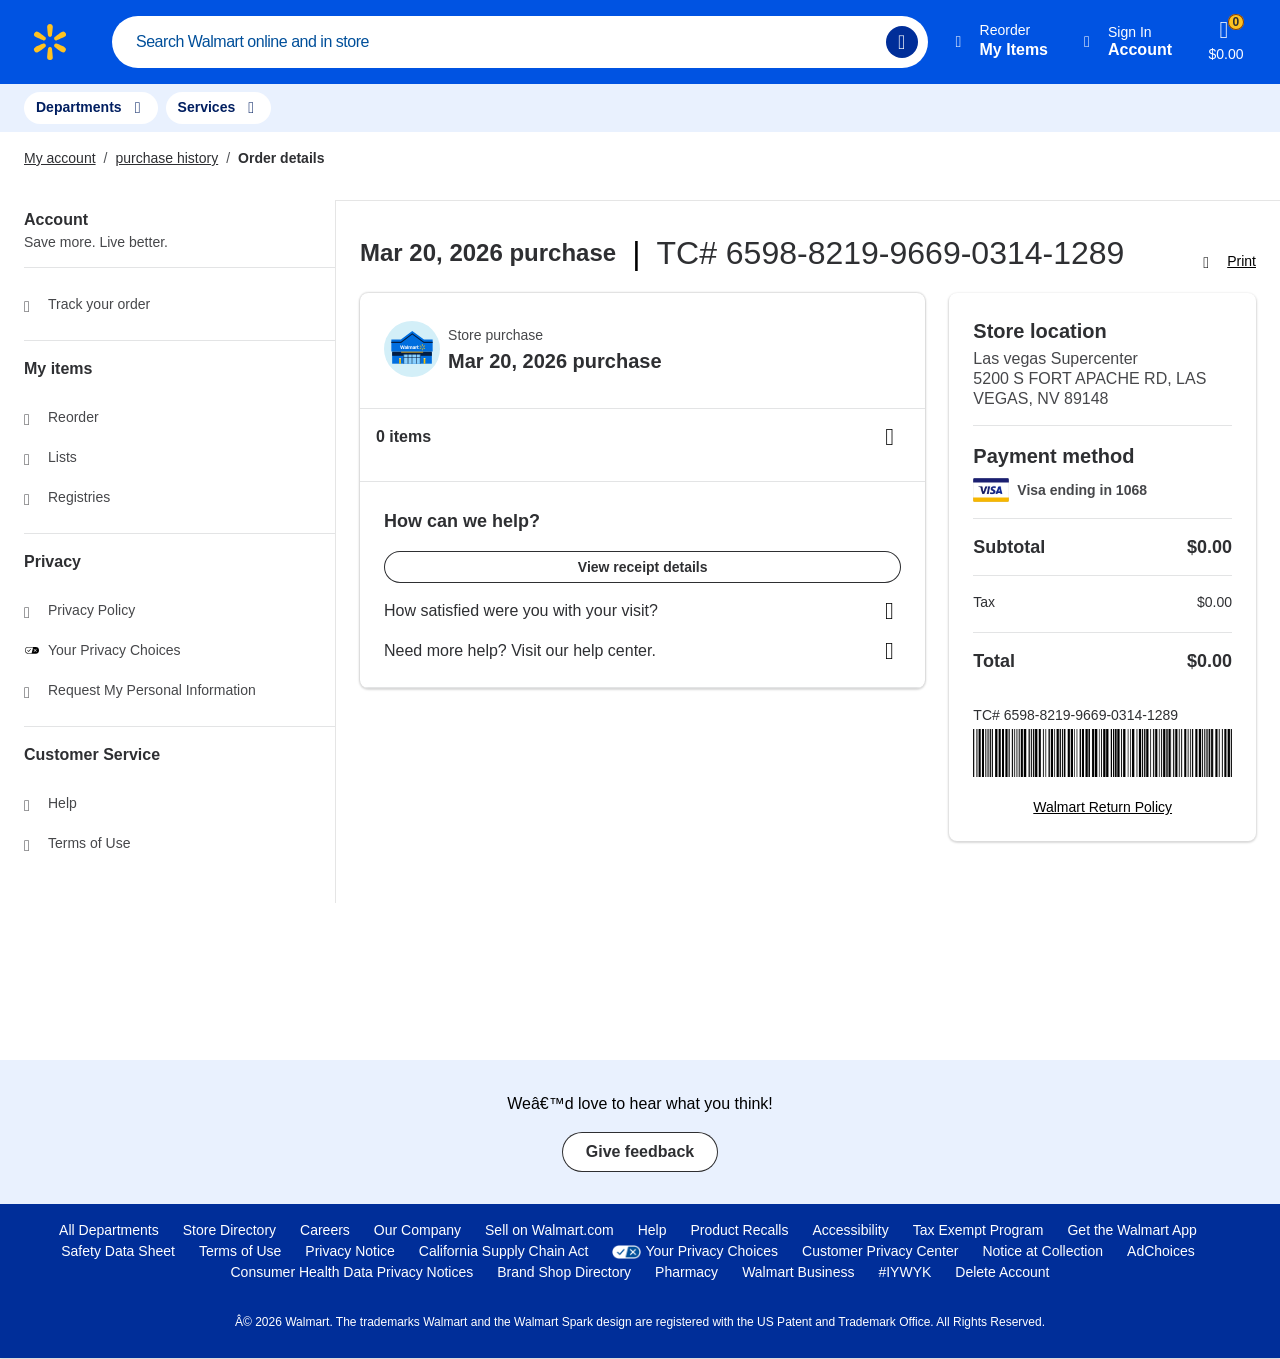
==== commit 2808e1af: "Update index.html" ====
--- a/index.html
+++ b/index.html
@@ -39,7 +39,7 @@
     .wrm-style__strikethrough.wrm-style__underline {
       text-decoration: line-through underline !important;
     }
-  </style><link as="script" rel="prefetch" href="./CartPlanner_files/node_modules_.pnpm_@livingdesign+react@1.16.1_@babel+runtime@7.26.0_@types+react-dom@18.2.0_@types+react@18.2_node_modules_@livingdesign_react_dist_regular_esm_Button_Button-63c5011570a846c7.js.download"><link as="script" rel="prefetch" href="./CartPlanner_files/ui_product-tile_vertical_product-reward-da2a4b8ab2076079.js.download"><link as="script" rel="prefetch" href="./CartPlanner_files/ui_product-tile_hooks_use-on-product-1bce575b5960691f.js.download"><link as="script" rel="prefetch" href="./CartPlanner_files/ui_review_locale_messages-b6f25a6564b0d722.js.download"><link as="script" rel="prefetch" href="./CartPlanner_files/ui_product-tile_vertical_product-promo-discount-833f241051b55b64.js.download"><link as="script" rel="prefetch" href="./CartPlanner_files/ui_product-tile_vertical-ca7aa0a6b070f105.js.download"><link as="script" rel="prefetch" href="./CartPlanner_files/tempo-shared-modules_data-access_transformFulfillmentBadge_export-sla-message-01d400f4a1c5c142.js.download"><link as="script" rel="prefetch" href="./CartPlanner_files/intl-ads_sponsored-products-tracking_use-sponsored-product-atc-aa0f1b8293e923c5.js.download"><link as="script" rel="prefetch" href="./CartPlanner_files/checkout_bookslot-shortcut_locale_messages-af9af47f1ac32d73.js.download"><link as="script" rel="prefetch" href="./CartPlanner_files/checkout_bookslot-shortcut_bookslot-shortcut-view-5022f9e9f7d9c5d9.js.download"><link as="script" rel="prefetch" href="./CartPlanner_files/lists_common-data-access_helpers_log-error-extractor-45cce329a37c02c0.js.download"><link as="script" rel="prefetch" href="./CartPlanner_files/amends_data-access_hooks_use-amendable-order-query-e4eb6495d8c8d67f.js.download"><link as="script" rel="prefetch" href="./CartPlanner_files/amends_data-access_hooks_use-is-amendable-7d3a6df95a55b671.js.download"><link as="script" rel="prefetch" href="./CartPlanner_files/cart_common-components_cart-special-message-alerts-1cfff9ff29b38f3b.js.download"><link as="script" rel="prefetch" href="./CartPlanner_files/ads_core_utils_get-viewport-1f3438d84b205aca.js.download"><link as="script" rel="prefetch" href="./CartPlanner_files/ads_core_components_ads-error-boundary-cfbf73e045402d08.js.download"><link as="script" rel="prefetch" href="./CartPlanner_files/cart-83eb6cd705dac631.js.download"></head><body><div id="__next"><div data-testid="layout-container" class="flex flex-column min-vh-100 shadow-2" style="transform: none; transition: transform 0.2s ease 0s;"><span data-testid="global-header" class="bg-secondary w-100 top-0 z-1 sticky" data-dca-id="M:3E76E52F7C" data-dca-type="module" data-dca-name="__DCA_NAME_TBD__" style="transition: top 0.65s ease 0s;"><a link-identifier="Generic Name" class="o-0 absolute" tabindex="-1" data-dca-id="L:CDF8623A25" data-dca-intent="__DCA_INTENT_TBD__" data-dca-event="__DCA_EVENT_TBD__"></a><header class="flex items-center justify-center pa3 center-hdkp ph4-hdkp pv3-hdkp" data-testid="responsiveHeader" data-dca-id="M:1641D227CE" data-dca-intent="__DCA_INTENT_TBD__" data-dca-event="__DCA_EVENT_TBD__"><a link-identifier="Generic Name" class="slider skip-main bg-white-90" data-dca-id="L:E76549B6E8" data-dca-intent="__DCA_INTENT_TBD__" data-dca-event="__DCA_EVENT_TBD__" href="https://www.walmart.com/orders/65988219966903141289?storepurchase=true&amp;source=sco&amp;comm-msg-id=ab18494a-b4a5-338a-8c6e-98db3fe40743&amp;comm-msg-vehicle=sms&amp;comm-msg-recipient=eyJ2YWx1ZSI6IjE3MDIyMzI4NTc2Iiwic3RyYXRlZ3kiOjAsImlzb19jYyI6bnVsbH0=#maincontent">Skip to Main Content</a><div class="flex items-center justify-center dn-hdkp" style="transition: opacity 0.3s ease 0s;"><span class="dib relative Highlight_bottomRight__MW9UN br3" style="display: inline;"><div data-testid="language-selection-callout-mweb" aria-labelledby="react-aria7607494177-:r3: react-aria7607494177-:r2:" id="react-aria7607494177-:r3:"><button type="button" class="flex items-center b--none bg-transparent mr3 pa0 pointer h3 w3 no-underline white" aria-hidden="false" aria-label="Menu" aria-expanded="false" data-testid="Menu" data-dca-id="B:D3C7C43B13" data-dca-intent="__DCA_INTENT_TBD__" data-dca-event="__DCA_EVENT_TBD__"><i class="ld ld-Menu" aria-hidden="true" style="font-size: 1.5rem; vertical-align: -0.25em; width: 24px; height: 24px; box-sizing: content-box;"></i></button></div><div class="absolute top-0 left-0 zIndex HighlightLayoutManager_bottom__7zcgt" style="transform: translate3d(-24px, 0px, 0px);"><div class="br2 relative w-auto BaseHighlight_baseHighlight__N7FvC BaseHighlight_bottomRight__1o_mS" style="box-shadow: rgba(0, 0, 0, 0.15) 0px 0.1875rem 0.3125rem 0.125rem, rgba(0, 0, 0, 0.1) 0px -0.0625rem 0.1875rem 0px;"><div class="relative flex flex-end items-center br2 pv2" style="background: var(--color-core-blue-160); padding-left: 11px; padding-right: 11px;"><div class="flex flex-row items-center"><div class="white f6 b lh-solid pt0" style="padding: 0px;"><span class="ld_FS">Spanish / EspaÃ±ol now available!</span><span id="react-aria7607494177-:r2:"><div class="flex items-center"><i class="ld ld-Globe mr3" style="font-size: 1.5rem; vertical-align: -0.25em; width: 1.5rem; height: 1.5rem; box-sizing: content-box;"></i><div class="pr5 dib"><div class="lh-title nowrap">Spanish / EspaÃ±ol</div><div class="lh-title nowrap">now available!</div></div></div></span></div></div><div class="flex flex-end"><button class="b--none white f6 pv0 pl0 pr2 no-underline pointer" type="button" aria-label="Close Spanish / EspaÃ±ol now available!" data-dca-id="B:CFC44EB526" data-dca-intent="__DCA_INTENT_TBD__" data-dca-event="__DCA_EVENT_TBD__" style="background: none;"><i class="ld ld-Close absolute" style="font-size: 1rem; vertical-align: -0.175em; top: 8px; right: 8px; width: 1rem; height: 1rem; box-sizing: content-box;"></i></button></div></div></div></div></span><a link-identifier="walmartLogoMobile" class="gold h3 w3 dn-hdkp" aria-hidden="false" aria-label="Walmart Homepage" data-automation-id="header-link-walmartLogo" data-dca-id="L:C4B50305B1" data-dca-intent="__DCA_INTENT_TBD__" data-dca-event="__DCA_EVENT_TBD__" href="https://www.walmart.com/"><i class="ld ld-Spark" aria-hidden="true" style="font-size: 2rem; vertical-align: -0.325em; width: 2rem; height: 2rem; box-sizing: content-box;"></i></a></div><a link-identifier="walmartLogoDesktop" class="header-navigation flex-hdkp items-center no-underline justify-center mr3 pa3 hover-bg-dark-primary hover-bg-navy" aria-label="Walmart Homepage" data-dca-id="L:B3A89AD3F3" data-dca-intent="__DCA_INTENT_TBD__" data-dca-event="__DCA_EVENT_TBD__" href="https://www.walmart.com/" style="border-radius: 37px; transition: all 100ms cubic-bezier(0.77, 0, 0.175, 1) 0s; height: 52px; padding: 0.5rem; width: 52px; margin-right: 12px;"><img loading="lazy" alt="Walmart" class="db" src="./CartPlanner_files/spark-icon.svg" data-automation-id="header-walmartLogo" width="36" height="auto"></a><form action="https://www.walmart.com/search" autocomplete="off" aria-label="Walmart Site-Wide" role="search" class="flex flex-auto items-center justify-center pl3 justify-start-hdkp pa0-hdkp ml4-hdkp static" data-testid="search-form"><div class="flex flex-auto items-center relative"><input aria-label="Search" aria-activedescendant="" class="flex-auto lh-solid sans-serif search-bar br-pill f5 search-input-field-v2 b--none search-bar-redesigned-v2" name="q" placeholder="Search everything at Walmart online and in store" type="search" aria-autocomplete="list" aria-haspopup="listbox" autocomplete="off" data-automation-id="header-input-search" value="" style="padding-left: 1.5rem; padding-right: 2.5rem;"><button aria-label="Clear search field text" class="absolute bn bg-transparent h-100 right-2" type="reset" tabindex="-1" aria-hidden="true" data-dca-id="B:5B6A96A8C6" data-dca-intent="__DCA_INTENT_TBD__" data-dca-event="__DCA_EVENT_TBD__" style="padding: 0px 0.75rem; cursor: pointer; opacity: 0; right: 3rem;"><i class="ld ld-Close" style="font-size: 1.5rem; vertical-align: -0.25em; width: 1.5rem; height: 1.5rem; box-sizing: content-box;"></i></button><button aria-label="Search" class="absolute bn br-100 hover-bg-navy search-icon-redesigned-v2" data-dca-id="B:961A365941" data-dca-intent="__DCA_INTENT_TBD__" data-dca-event="__DCA_EVENT_TBD__" style="cursor: pointer;"><i class="ld ld-Search absolute" data-automation-id="search-icon" aria-hidden="true" style="font-size: 1rem; vertical-align: -0.175em; top: 50%; left: 50%; transform: translate(-50%, -50%); width: 1rem; height: 1rem; box-sizing: content-box;"></i></button></div><button aria-hidden="true" aria-label="Cancel" class="bn bg-transparent mh1 ph2 pv2 pointer sans-serif underline z-1 dn-hdkp clip o-0 white" tabindex="-1" type="button" data-dca-id="B:6A036699B1" data-dca-intent="__DCA_INTENT_TBD__" data-dca-event="__DCA_EVENT_TBD__" style="transition: opacity 0.3s ease 0s;">Cancel</button></form><nav aria-label="Account and Cart"><ul class="flex ma0 pa0 list" style="height: 52px;"><li class="dn db-hdkp ml3 relative"><a link-identifier="Reorder my items" class="flex items-center no-underline desktop-header-trigger lh-title lh-solid redesign-nav-v2 white hover-bg-navy" aria-haspopup="true" aria-expanded="false" data-dca-name="Reorder my items" role="button" data-dca-id="L:87A208F9E9" data-dca-intent="__DCA_INTENT_TBD__" data-dca-event="__DCA_EVENT_TBD__" href="https://www.walmart.com/my-items" style="border-radius: 32px; height: 52px; transition: all 100ms cubic-bezier(0.77, 0, 0.175, 1) 0s;"><i class="ld ld-Heart pr2" aria-hidden="true" style="font-size: 1rem; vertical-align: -0.175em; width: 16px; height: 1rem; box-sizing: content-box;"></i><div class="nowrap"><div class="lh-title f6" style="height: 20px;">Reorder</div><div class="b f5 lh-copy" style="margin-top: -4px;">My Items</div></div></a><div class="absolute bg-white br3 br--bottom left-0 lh-copy mt3 shadow-1 z-1 dn" data-testid="my-items-flyout" style="margin-top: 16px; left: 50%; transform: translateX(-50%);"><div class="ph4 pt4 pb2" data-automation-id="walmart-myitems"><a link-identifier="Reorder" class="dark-gray db f6 no-underline nowrap desktop-header-flyout-link mb3" data-automation-id="walmart-reorder" data-dca-id="L:7653D2EA57" data-dca-intent="__DCA_INTENT_TBD__" data-dca-event="__DCA_EVENT_TBD__" href="https://www.walmart.com/my-items"><i class="ld ld-Reorder mr2" style="font-size: 1rem; vertical-align: -0.175em; width: 1rem; height: 1rem; box-sizing: content-box;"></i>Reorder</a><a link-identifier="Lists" class="dark-gray db f6 no-underline nowrap desktop-header-flyout-link mb3" data-automation-id="walmart-list" data-dca-id="L:B07B7ACD2B" data-dca-intent="__DCA_INTENT_TBD__" data-dca-event="__DCA_EVENT_TBD__" href="https://www.walmart.com/lists"><i class="ld ld-Heart mr2" style="font-size: 1rem; vertical-align: -0.175em; width: 1rem; height: 1rem; box-sizing: content-box;"></i>Lists</a><a link-identifier="Registries" class="dark-gray db f6 no-underline nowrap desktop-header-flyout-link mb3" data-dca-id="L:EA8D9512A2" data-dca-intent="__DCA_INTENT_TBD__" data-dca-event="__DCA_EVENT_TBD__" href="https://www.walmart.com/my-registries"><i class="ld ld-Gift mr2" style="font-size: 1rem; vertical-align: -0.175em; width: 1rem; height: 1rem; box-sizing: content-box;"></i>Registries</a></div></div></li><li class="dn db-hdkp ml2 relative"><span class="dib relative Highlight_bottomLeft__Ni22V br3" style="display: inline;"><div data-testid="language-selection-callout-dweb" aria-labelledby="react-aria7607494177-:r1: react-aria7607494177-:r0:" id="react-aria7607494177-:r1:"><a link-identifier="Account" class="flex items-center no-underline desktop-header-trigger lh-title lh-solid redesign-nav-v2 white hover-bg-navy" aria-haspopup="true" aria-expanded="false" data-dca-name="Account" role="button" data-dca-id="L:87A208F9E9" data-dca-intent="__DCA_INTENT_TBD__" data-dca-event="__DCA_EVENT_TBD__" href="https://identity.walmart.com/account/login?client_id=5f3fb121-076a-45f6-9587-249f0bc160ff&amp;redirect_uri=https%3A%2F%2Fwww.walmart.com%2Faccount%2FverifyToken&amp;scope=openid+email+offline_access&amp;tenant_id=elh9ie&amp;state=%2Forders%2F65988219966903141289%3Fstorepurchase%3Dtrue%26source%3Dsco%26comm-msg-id%3Dab18494a-b4a5-338a-8c6e-98db3fe40743%26comm-msg-vehicle%3Dsms%26comm-msg-recipient%3DeyJ2YWx1ZSI6IjE3MDIyMzI4NTc2Iiwic3RyYXRlZ3kiOjAsImlzb19jYyI6bnVsbH0%3D&amp;code_challenge=bbsn-TP8dOqvGchQhNS_ffcyBRHcwS6j3L4yBMmoPYY" style="border-radius: 32px; height: 52px; transition: all 100ms cubic-bezier(0.77, 0, 0.175, 1) 0s;"><i class="ld ld-User" aria-hidden="true" style="font-size: 16px; vertical-align: -0.175em; width: 16px; height: 16px; box-sizing: content-box;"></i><div class="ml2 nowrap" data-automation-id="headerSignIn"><div class="mw3 mw4-hdkp truncate lh-copy f6" style="height: 20px;">Sign In</div><div class="b lh-copy h2 f5" style="margin-top: -4px;">Account</div></div></a><div class="absolute bg-white br3 br--bottom left-0 lh-copy mt3 shadow-1 z-1 dn" data-testid="account-flyout" style="margin-top: 16px; left: 50%; transform: translateX(-50%);"><div class="flex flex-row-reverse"><div class="pa4"><a class="Button_button__s6lnv Button_primary___r9Bd Button_small__qzQem flex mb3 w-100" href="https://identity.walmart.com/account/login?client_id=5f3fb121-076a-45f6-9587-249f0bc160ff&amp;redirect_uri=https%3A%2F%2Fwww.walmart.com%2Faccount%2FverifyToken&amp;scope=openid+email+offline_access&amp;tenant_id=elh9ie&amp;state=%2Forders%2F65988219966903141289%3Fstorepurchase%3Dtrue%26source%3Dsco%26comm-msg-id%3Dab18494a-b4a5-338a-8c6e-98db3fe40743%26comm-msg-vehicle%3Dsms%26comm-msg-recipient%3DeyJ2YWx1ZSI6IjE3MDIyMzI4NTc2Iiwic3RyYXRlZ3kiOjAsImlzb19jYyI6bnVsbH0%3D&amp;code_challenge=bbsn-TP8dOqvGchQhNS_ffcyBRHcwS6j3L4yBMmoPYY" data-testid="sign-in" data-dca-id="B:B6D98B5323" data-dca-intent="__DCA_INTENT_TBD__" data-dca-event="__DCA_EVENT_TBD__">Sign in or create account</a><div class="mb3"><hr aria-hidden="true" class="ld_Aj"></div><a link-identifier="purchase History" class="dark-gray db f6 no-underline nowrap desktop-header-flyout-link" data-automation-id="headerpurchaseHistory" data-dca-id="L:4D91898AF8" data-dca-intent="__DCA_INTENT_TBD__" data-dca-event="__DCA_EVENT_TBD__" href="https://www.walmart.com/orders"><i class="ld ld-Receipt mr2" style="font-size: 1rem; vertical-align: -0.175em; width: 1rem; height: 1rem; box-sizing: content-box;"></i>purchase History</a><a link-identifier="Walmart Plus" class="dark-gray db f6 no-underline nowrap desktop-header-flyout-link mt3" data-dca-id="L:8CAA26697E" data-dca-intent="__DCA_INTENT_TBD__" data-dca-event="__DCA_EVENT_TBD__" href="https://www.walmart.com/plus"><img loading="lazy" class="mr2 f5" src="./CartPlanner_files/wplus-indigo-rebrand-bug.svg" alt="Walmart+" height="16" width="16" style="vertical-align: -0.175em; object-fit: contain;">Walmart+</a><a link-identifier="Subscription" class="dark-gray db f6 no-underline nowrap desktop-header-flyout-link mt3" data-automation-id="subscription" data-dca-id="L:B09B7C822E" data-dca-intent="__DCA_INTENT_TBD__" data-dca-event="__DCA_EVENT_TBD__" href="https://www.walmart.com/cp/subscriptions/4191733"><i class="ld ld-Subscription mr2" aria-hidden="true" style="font-size: 1rem; vertical-align: -0.175em; width: 1rem; height: 1rem; box-sizing: content-box;"></i>Subscriptions</a><div class="mt3 mb1"><hr aria-hidden="true" class="ld_Aj"></div><button type="button" class="h4 b--none bn bg-transparent lh-copy mid-gray relative sans-serif tl w-100 pa0 f6 dark-gray db no-underline nowrap nb3" aria-expanded="false" data-dca-id="B:0E4D1F1C3D" data-dca-intent="__DCA_INTENT_TBD__" data-dca-event="__DCA_EVENT_TBD__"><i class="ld ld-Globe mr2" style="font-size: 1rem; vertical-align: -0.175em; width: 1rem; height: 1rem; box-sizing: content-box;"></i>Language | English</button></div></div></div></div><div class="absolute top-0 left-0 zIndex HighlightLayoutManager_bottom__7zcgt" style="transform: translate3d(-125.406px, 52px, 0px);"><div class="br2 relative w-auto BaseHighlight_baseHighlight__N7FvC BaseHighlight_bottomLeft__BIbfl" style="box-shadow: rgba(0, 0, 0, 0.15) 0px 0.1875rem 0.3125rem 0.125rem, rgba(0, 0, 0, 0.1) 0px -0.0625rem 0.1875rem 0px;"><div class="relative flex flex-end items-center br2 pv2" style="background: var(--color-core-blue-160); padding-left: 11px; padding-right: 11px;"><div class="flex flex-row items-center"><div class="white f6 b lh-solid pt0" style="padding: 0px;"><span class="ld_FS">Spanish / EspaÃ±ol now available!</span><span id="react-aria7607494177-:r0:"><div class="flex items-center"><i class="ld ld-Globe mr3" style="font-size: 1.5rem; vertical-align: -0.25em; width: 1.5rem; height: 1.5rem; box-sizing: content-box;"></i><div class="pr5 dib"><div class="lh-title nowrap">Spanish / EspaÃ±ol</div><div class="lh-title nowrap">now available!</div></div></div></span></div></div><div class="flex flex-end"><button class="b--none white f6 pv0 pl0 pr2 no-underline pointer" type="button" aria-label="Close Spanish / EspaÃ±ol now available!" data-dca-id="B:CFC44EB526" data-dca-intent="__DCA_INTENT_TBD__" data-dca-event="__DCA_EVENT_TBD__" style="background: none;"><i class="ld ld-Close absolute" style="font-size: 1rem; vertical-align: -0.175em; top: 8px; right: 8px; width: 1rem; height: 1rem; box-sizing: content-box;"></i></button></div></div></div></div></span></li><li aria-hidden="false" class="undefined" style="transition: opacity 0.3s ease 0s;"><div class="relative"><div class="cart-button cart-button-wrapper-redesigned ml2 flex justify-center db-hdkp justify-start-hdkp h-auto-hdkp ml2-hdkp flex-column"><button type="button" class="bn bg-transparent br2 flex flex-column items-center pa0 pointer relative sans-serif white hover-bg-dark-primary hover-bg-navy cart-button-redesigned" id="cart-button-header" data-automation-id="cart-button-header" aria-label="Cart contains 0 items Total Amount $0.00" data-dca-id="B:15DCD02430" data-dca-intent="__DCA_INTENT_TBD__" data-dca-event="__DCA_EVENT_TBD__" style="border-radius: 32px; transition: all 100ms cubic-bezier(0.77, 0, 0.175, 1) 0s; height: 52px; padding: 2px 12px;"><i class="ld ld-Cart mr1 white mb1" style="font-size: 1.5rem; vertical-align: -0.25em; width: 24px; height: 24px; box-sizing: content-box;"></i><span class="Badge_badge__TZxFB Badge_hasTextLabel__u522V Badge_blue__Ac2WM Badge_colorPrimary__i_FKB absolute cart-badge-redesigned" id="cart-badge" style="padding: 0px 4px;">0</span><span class="db nowrap cart-total redesigned-cart-total">$0.00</span></button></div></div></li></ul></nav></header><div class="flex items-center justify-between header-navigation ph4" data-testid="hearder-navigation" data-dca-id="M:13BCE16CC0" data-dca-intent="__DCA_INTENT_TBD__" data-dca-event="__DCA_EVENT_TBD__" style="height: 48px; background-color: var(--color-core-blue-10);"><div class="flex items-center w-100"><nav aria-label="Primary" class="flex"><ul class="flex flex-row pa0 ma0 list"><li data-dca-id="fc3bfaae-f787-40e2-431b-c75e8963bb16"><section class="dn db-hdkp br-pill no-underline f6 bg-white" data-dca-id="M:D011F08D22" data-dca-type="module" data-dca-name="__DCA_NAME_TBD__"><div> <div class="relative"><button type="button" class="flex items-center no-underline desktop-header-trigger lh-title b navy secondary-nav-flyout-trigger redesign-secondary-nav-flyout-button-v2 pointer sans-serif bg-transparent b--none " aria-haspopup="true" aria-expanded="false" data-dca-name="Departments" data-dca-id="B:B9F3C9A8A7" data-dca-intent="__DCA_INTENT_TBD__" data-dca-event="__DCA_EVENT_TBD__" style="border-radius: 100px; height: 32px; transition: all 100ms cubic-bezier(0.77, 0, 0.175, 1) 0s;">Departments<i class="ld ld-ChevronDown pl2" style="font-size: 1rem; vertical-align: -0.175em; width: 1rem; height: 1rem; box-sizing: content-box;"></i></button><div class="absolute bg-white br3 br--bottom left-0 lh-copy mt3 shadow-1 z-1 dn" data-testid="departments-flyout" style="margin-top: 8px; left: 0px; transform: none; margin-left: 0px; max-height: 675px;"><div></div></div></div> </div></section></li><li data-dca-id="ef1c4b45-f2ed-7632-83f8-de890730defb"><section class="dn db-hdkp br-pill no-underline f6 bg-white mh2" data-dca-id="M:D011F08D22" data-dca-type="module" data-dca-name="__DCA_NAME_TBD__"><div> <div class="relative"><button type="button" class="flex items-center no-underline desktop-header-trigger lh-title b navy secondary-nav-flyout-trigger redesign-secondary-nav-flyout-button-v2 pointer sans-serif bg-transparent b--none " aria-haspopup="true" aria-expanded="false" data-dca-name="Services" data-dca-id="B:B9F3C9A8A7" data-dca-intent="__DCA_INTENT_TBD__" data-dca-event="__DCA_EVENT_TBD__" style="border-radius: 100px; height: 32px; transition: all 100ms cubic-bezier(0.77, 0, 0.175, 1) 0s;">Services<i class="ld ld-ChevronDown pl2" style="font-size: 1rem; vertical-align: -0.175em; width: 1rem; height: 1rem; box-sizing: content-box;"></i></button><div class="absolute bg-white br3 br--bottom left-0 lh-copy mt3 shadow-1 z-1 dn" data-testid="services-flyout" style="margin-top: 8px; left: 0px; transform: none; margin-left: 0px; max-height: 675px;"><div></div></div></div> </div></section></li></ul></nav></div></div></span><div class="flex flex-column flex-auto relative z-0" aria-hidden="false"><div class="flex-auto relative z-1" data-testid="main-content-container"><div class="main-content mw1280 center" id="maincontent" data-testid="maincontent" data-dca-type="page"><main class="min-vh-100"><section data-dca-id="M:4A247E4A23" data-dca-type="module" data-dca-name="__DCA_NAME_TBD__"><div class="flex flex-row justify-between items-center"><div class="dn db-m od-print-view"><nav aria-label="breadcrumb" class="ph4 pv3"><ol class="ld_H"><li class="ld_I"><span link-identifier="My account" data-dca-id="L:630528AD2D" data-dca-intent="open" data-dca-event="__DCA_EVENT_TBD__"><a class="ld_d dark-gray" itemprop="item" href="https://www.walmart.com/account"><span itemprop="name">My account</span></a></span><span aria-hidden="true" class="ld_J">/</span></li><li class="ld_I"><span link-identifier="purchase history" data-dca-id="L:630528AD2D" data-dca-intent="open" data-dca-event="__DCA_EVENT_TBD__"><a class="ld_d dark-gray" itemprop="item" href="https://www.walmart.com/orders"><span itemprop="name">purchase history</span></a></span><span aria-hidden="true" class="ld_J">/</span></li><li class="ld_I"><span link-identifier="Order details" data-dca-id="L:630528AD2D" data-dca-intent="open" data-dca-event="__DCA_EVENT_TBD__"><a class="ld_d ld_e b dark-gray" itemprop="item" aria-current="location" href="https://www.walmart.com/orders/65988219966903141289?storepurchase=true"><span itemprop="name">Order details</span></a></span></li></ol></nav></div></div><div class="dn db-m"><div data-testid="skyline-ad" class="print-ad-banner" style="margin: 0px 0px 1rem;"><div class="Container_container__Cs_pU pa0" id="ORDERDETAILS-SkylineDisplayAd-top"></div></div></div><div class="flex relative-m"><div class="dn br b--black-10 flex-grow-0 flex-shrink-0 od-print-view db-l" style="width: 336px;"><section data-dca-id="M:E96CB704F6" data-dca-type="module" data-dca-name="__DCA_NAME_TBD__"><nav><div class="pl3 pl4-m pt4 pt2-m pr6 pb4" data-testid="account-menu"><h1 class="dark-gray ma0 f2 f5-m lh-copy">Account</h1><p class="mid-gray mt0 f5 f6-m lh-copy">Save more. Live better.</p><div class="dn-m"><button class="Button_button__s6lnv Button_primary___r9Bd Button_small__qzQem mb3" type="button" data-dca-id="B:388EE66831" data-dca-intent="select" data-dca-event="__DCA_EVENT_TBD__">Sign In</button></div><hr aria-hidden="true" class="ld_Aj pr6"><ul class=" pa0 "><li class="list nl4 nr4 undefined"><span link-identifier="yourOrders" data-dca-id="L:B904B35DBC" data-dca-intent="open" data-dca-event="__DCA_EVENT_TBD__"><a class="SideNavigationItem_sideNavigationItem__YV4Wu f6 mid-gray" href="https://www.walmart.com/orders"><span class="SideNavigationItem_leading__aS5l6"><i class="ld ld-Receipt mid-gray f5" aria-hidden="false" style="font-size: 1rem; vertical-align: -0.175em; width: 1rem; height: 1rem; box-sizing: content-box;"></i></span><span class="">Track your order</span></a></span></li></ul><hr aria-hidden="true" class="ld_Aj pr6"><div><h2 class="mb0 mt3 f5 lh-copy dark-gray">My items</h2><ul class=" pa0 "><li class="list nl4 nr4 undefined"><span link-identifier="reorder" data-dca-id="L:B904B35DBC" data-dca-intent="open" data-dca-event="__DCA_EVENT_TBD__" href="https://www.walmart.com/my-items"><a class="SideNavigationItem_sideNavigationItem__YV4Wu f6 mid-gray" href="https://www.walmart.com/my-items"><span class="SideNavigationItem_leading__aS5l6"><i class="ld ld-Reorder mid-gray f5" aria-hidden="false" style="font-size: 1rem; vertical-align: -0.175em; width: 1rem; height: 1rem; box-sizing: content-box;"></i></span><span class="">Reorder</span></a></span></li><li class="list nl4 nr4 undefined"><span link-identifier="lists" data-dca-id="L:B904B35DBC" data-dca-intent="open" data-dca-event="__DCA_EVENT_TBD__"><a class="SideNavigationItem_sideNavigationItem__YV4Wu f6 mid-gray" href="https://www.walmart.com/lists"><span class="SideNavigationItem_leading__aS5l6"><i class="ld ld-Heart mid-gray f5" aria-hidden="false" style="font-size: 1rem; vertical-align: -0.175em; width: 1rem; height: 1rem; box-sizing: content-box;"></i></span><span class="">Lists</span></a></span></li><li class="list nl4 nr4 undefined"><span link-identifier="registries" data-dca-id="L:B904B35DBC" data-dca-intent="open" data-dca-event="__DCA_EVENT_TBD__"><a class="SideNavigationItem_sideNavigationItem__YV4Wu f6 mid-gray" href="https://www.walmart.com/my-registries"><span class="SideNavigationItem_leading__aS5l6"><i class="ld ld-Gift mid-gray f5" aria-hidden="false" style="font-size: 1rem; vertical-align: -0.175em; width: 1rem; height: 1rem; box-sizing: content-box;"></i></span><span class="">Registries</span></a></span></li></ul><hr aria-hidden="true" class="ld_Aj pr6"></div><h2 class="mb0 mt3 f5 lh-copy dark-gray">Privacy</h2><ul class=" pa0 "><li class="list nl4 nr4 undefined"><span link-identifier="privacyPolicy" data-dca-id="L:B904B35DBC" data-dca-intent="open" data-dca-event="__DCA_EVENT_TBD__" href="https://corporate.walmart.com/privacy-security/walmart-privacy-policy"><a class="SideNavigationItem_sideNavigationItem__YV4Wu f6 mid-gray" href="https://corporate.walmart.com/privacy-security/walmart-privacy-policy"><span class="SideNavigationItem_leading__aS5l6"><i class="ld ld-Lock mid-gray f5" aria-hidden="false" style="font-size: 1rem; vertical-align: -0.175em; width: 1rem; height: 1rem; box-sizing: content-box;"></i></span><span class="">Privacy Policy</span></a></span></li><li class="list nl4 nr4 undefined"><span link-identifier="doNotSellMyInformation" data-dca-id="L:B904B35DBC" data-dca-intent="open" data-dca-event="__DCA_EVENT_TBD__"><a class="SideNavigationItem_sideNavigationItem__YV4Wu f6 mid-gray" href="https://www.walmart.com/account/api/ccpa-intake?native=false&amp;app=gm&amp;type=sod"><span class="SideNavigationItem_leading__aS5l6"><img loading="lazy" class="mid-gray f5" src="./CartPlanner_files/account-gray-privay-choices.svg" alt="icon" width="16" height="16" style="vertical-align: -0.175em;"></span><span class="">Your Privacy Choices</span></a></span></li><li class="list nl4 nr4 undefined"><span link-identifier="requestMyPersonalInfo" data-dca-id="L:B904B35DBC" data-dca-intent="open" data-dca-event="__DCA_EVENT_TBD__"><a class="SideNavigationItem_sideNavigationItem__YV4Wu f6 mid-gray" href="https://www.walmart.com/account/api/ccpa-intake?native=false&amp;app=gm&amp;type=access"><span class="SideNavigationItem_leading__aS5l6"><i class="ld ld-Article mid-gray f5" aria-hidden="false" style="font-size: 1rem; vertical-align: -0.175em; width: 1rem; height: 1rem; box-sizing: content-box;"></i></span><span class="">Request My Personal Information</span></a></span></li></ul><hr aria-hidden="true" class="ld_Aj pr6"><h2 class="mb0 mt3 f5 lh-copy dark-gray">Customer Service</h2><ul class=" pa0 "><li class="list nl4 nr4 undefined"><span link-identifier="help" data-dca-id="L:B904B35DBC" data-dca-intent="open" data-dca-event="__DCA_EVENT_TBD__"><a class="SideNavigationItem_sideNavigationItem__YV4Wu f6 mid-gray" href="https://www.walmart.com/help"><span class="SideNavigationItem_leading__aS5l6"><i class="ld ld-QuestionCircle mid-gray f5" aria-hidden="false" style="font-size: 1rem; vertical-align: -0.175em; width: 1rem; height: 1rem; box-sizing: content-box;"></i></span><span class="">Help</span></a></span></li><li class="list nl4 nr4 undefined"><span link-identifier="termsOfUse" data-dca-id="L:B904B35DBC" data-dca-intent="open" data-dca-event="__DCA_EVENT_TBD__" href="https://www.walmart.com/help/article/walmart-com-terms-of-use/3b75080af40340d6bbd596f116fae5a0"><a class="SideNavigationItem_sideNavigationItem__YV4Wu f6 mid-gray" href="https://www.walmart.com/help/article/walmart-com-terms-of-use/3b75080af40340d6bbd596f116fae5a0"><span class="SideNavigationItem_leading__aS5l6"><i class="ld ld-InfoCircle mid-gray f5" aria-hidden="false" style="font-size: 1rem; vertical-align: -0.175em; width: 1rem; height: 1rem; box-sizing: content-box;"></i></span><span class="">Terms of Use</span></a></span></li></ul></div></nav></section></div><div class="w-100 di-m flex-auto bt b--black-10 print-no-border pt0 pt5-m"><div class="dn print-heading"><img loading="eager" alt="Walmart" class="odp-walmart-logo ml4" src="./CartPlanner_files/k2-_26528e21-40f8-43a5-a21b-44e5528d2dd6.v11.png" height="33" width="135"></div><div class="print-bill-body"><div class="dn-m"><section data-dca-id="M:D0E6E6A453" data-dca-type="module" data-dca-name="__DCA_NAME_TBD__"><h1 class="ld_FM ld_FQ ld_FO f3 f-subheadline-m di-m lh-copy exit-pass_epass-bluefont__OXdhN pa3">Show Exit Pass to an associate at exit</h1><div class="pt0 pr3 pl3"><div class="exit-pass_epass-bg__Q1UwN br3"><div class="exit-pass_epass-top-card__UlnZx b"><div class="f6 fw7-ns justify-between flex flex-row flex-nowrap mb3"><div class="exit-pass_epass-bluefont__OXdhN i">Exit Pass</div><div class="flex items-center flex-wrap">Mar 20, 2026 at 10:08pm</div></div><div class="flex flex-row flex-nowrap mb2"><span class="normal">Total</span><span class="b pl2">$2.48</span></div></div><div class="exit-pass_epass-bottom-card__D_Msb"><div class="exit-pass_epass-barcode__sg8E8 flex flex-column br3 pv2 ph3 tc"><div class="print-barcode"><img loading="lazy" src="./CartPlanner_files/barcode" alt="Barcode" class="h4 w-100 h5" width="100" height="100"></div><span class="ld_Ek ld_Eq ld_En pt1">TC# 6598-8219-9669-0314-1289</span></div></div></div></div></section><section data-dca-id="M:8E027C9B2F" data-dca-type="module" data-dca-name="__DCA_NAME_TBD__"><div class="ph3 pb3 "><div class="ld_V pa2 pa3-m bg-near-white-blue"><div class="flex pb0 pb3-m"><img loading="lazy" class="mv2 flex-shrink-0" src="./CartPlanner_files/e-receipt-icon.png" alt="E-Receipt icon" width="50" height="50" aria-hidden="true"><div class="mh3"><h2 class="ld_FM ld_FQ ld_FO db f5 b">Never lose this receipt</h2><span class="ld_Ek ld_Ep ld_En lh-solid f6 mid-gray pt1">Sign in to save this receipt to your purchase history</span></div><div class="flex dn-m items-center"><button class="Button_button__s6lnv Button_primary___r9Bd Button_small__qzQem" type="button" data-testid="mweb-signin-cta" data-dca-id="B:37C0CC28BF" data-dca-intent="select" data-dca-event="unknown">Save</button></div></div><div class="dn di-m"><button class="Button_button__s6lnv Button_primary___r9Bd Button_isFullWidth__8bg_i Button_small__qzQem" type="button" data-testid="dweb-signin-cta" data-dca-id="B:37C0CC28BF" data-dca-intent="select" data-dca-event="unknown">Save</button></div></div></div></section></div><div class="flex-m flex-wrap-m justify-between-m ma3 mh4-m mt0-m mb3-m print-bill-heading mt4" id="order-details-top"><div class="flex flex-column flex-row-m items-center-m print-bill-subheader justify-between"><h1 class="ld_FM ld_FQ ld_FO f3 f-subheadline-m di-m dark-gray-m print-bill-date lh-copy dark-gray tc tj-m">Mar 20, 2026 purchase</h1><span class="dn di-m f-subheadline-m ph3-m">|</span><div class="f-subheadline-m dark-gray-m lh-copy v-mid  print-bill-bar-id f5 mt1 mt0-m dark-gray b tc normal-m tj-m">TC# 6598-8219-9669-0314-1289</div></div><div class="flex justify-between flex-wrap-m"><div class="dn print-header-barcode"><img loading="eager" src="./CartPlanner_files/barcode" alt="Barcode" class="h4 w-100" width="100" height="100"></div></div><div class="od-print-view flex items-center justify-center "><div class="dn di-m pt3-m"><div class="flex"><i class="ld ld-Printer pr2 pt1" style="font-size: 1rem; vertical-align: -0.175em; width: 1rem; height: 1rem; box-sizing: content-box;"></i><button class="bg-transparent bn lh-solid pa0 sans-serif tc underline inline-button black pointer f6" type="button" data-automation-id="print-link" data-dca-intent="__DCA_TBD__" data-dca-id="B:B805E54390" data-dca-event="__DCA_EVENT_TBD__">Print</button></div></div></div></div><div class="flex-m items-start mr4-m print-bill-content"><div class="w-two-thirds-m"><div class="od-print-view"></div><div><div id="0" class="mb4 mh3 mh4-m print-bill-group"><div class="ld_V od-print-view" data-testid="orderInfoCard"><div class="pa3 pa4-m"><section data-dca-type="module" data-dca-id="M:2ECE299ADF" data-dca-name="__DCA_NAME_TBD__"><div class="flex flex-wrap w-100 undefined flex-nowrap-m justify-between-l"><div class="w-100"><div class="flex mid-gray f6"><div class="w-100" role="" aria-label=""><div class="flex w-100 items-center justify-end" aria-hidden="false"><div class="mr2"><img loading="lazy" src="./CartPlanner_files/in-store-pickup.svg" alt="" width="64" height="64"></div><div class="f7 f6-m flex flex-column order-0 w-100"><div class="flex justify-between items-center"><div class="f6 flex items-center" id="caption-65988219966903141289-Store_purchase">Store purchase</div></div><div class="flex-m flex-column justify-between mt1"><h2 class="ld_FM ld_FR ld_FO f3">Mar 20, 2026 purchase</h2><div></div></div></div></div></div><div class="dn db-l"></div></div></div><div class="dn di-m"><div class="h-100 mh0"></div></div><div class="" style="max-width: 30%;"><div class="dn db-m w-100"><div class="" data-testid="order-status-tracker"></div></div></div></div></section></div><hr aria-hidden="true" class="ld_Aj"><div class="flex justify-between pv4 ph3 pb3 pt4-m ph4-m"><span class="StyledText_styledText__evXYf f4 b dark-gray StyledText_gray__ZJRbM StyledText_small__qJ5Ut">1  item</span><button class="bg-transparent bn lh-solid pa0 sans-serif tc underline inline-button black pointer f6 pa0 no-underline" type="button" data-automation-id="items-toggle-link" aria-label="Show items" aria-expanded="false" data-dca-intent="__DCA_TBD__" data-dca-id="B:B805E54390" data-dca-event="__DCA_EVENT_TBD__"><i class="ld ld-ChevronDown" style="font-size: 1.5rem; vertical-align: -0.25em; width: 1.5rem; height: 1.5rem; box-sizing: content-box;"></i></button></div><div><div class="ph3 pb0 ph4-m"></div><div class="dn"><div data-testid="category-accordion-"><div class="ph3 ph4-m"><div class="flex justify-between items-center"><div></div></div><div class="flex justify-between db-m"></div></div><div class="pa3 pb0 ph4-m"><div class="flex-m flex-column-m"><div class="flex mb2" data-testid="itemtile-stack"><div data-testid="product-image"><div class="relative"><a class="ld_CC flex no-underline relative" link-identifier="Generic Name" tabindex="-1" aria-hidden="true" aria-label="Prescription details" data-sensitivity="" data-dca-id="L:E243398F15" data-dca-intent="__DCA_INTENT_TBD__" data-dca-event="__DCA_EVENT_TBD__" href="https://www.walmart.com/ip/Minute-Maid-Lemonade-20-fl-oz/22101522"><img loading="lazy" srcset="https://i5.walmartimages.com/seo/Minute-Maid-Real-Fruit-Lemonade-20-fl-oz-Bottle_2c28ffb5-ff26-4d64-90fa-6eb368fb58f9.2e3a6bcb4ca8f5f32da032e72b8d7c90.jpeg?odnHeight=104&amp;odnWidth=104&amp;odnBg=FFFFFF 1x, https://i5.walmartimages.com/seo/Minute-Maid-Real-Fruit-Lemonade-20-fl-oz-Bottle_2c28ffb5-ff26-4d64-90fa-6eb368fb58f9.2e3a6bcb4ca8f5f32da032e72b8d7c90.jpeg?odnHeight=208&amp;odnWidth=208&amp;odnBg=FFFFFF 2x" height="104" width="104" class="pointer mw-none" data-testid="productTileImage" alt="" src="./CartPlanner_files/Minute-Maid-Real-Fruit-Lemonade-20-fl-oz-Bottle_2c28ffb5-ff26-4d64-90fa-6eb368fb58f9.2e3a6bcb4ca8f5f32da032e72b8d7c90.jpeg"></a></div></div><div class="flex flex-column w-100"><div class="flex flex-row"><div class="flex flex-column pl3 pr3 pr4-m"><div class="flex justify-between"><div class="f7 f5-m gray print-item-title"><a link-identifier="itemClick" class="no-underline" aria-label="Minute Maid Lemonade, 20 fl oz Bottle" data-dca-id="L:51032C8433" data-dca-intent="__DCA_INTENT_TBD__" data-dca-event="__DCA_EVENT_TBD__" href="https://www.walmart.com/ip/Minute-Maid-Lemonade-20-fl-oz/22101522"><div data-testid="productName" class="sans-serif overflow-hidden f5-l lh-copy-l lh-title  mid-gray" style="word-break: normal;"><span class="ld_A3" style="-webkit-line-clamp: 2; padding-bottom: 0em; margin-bottom: 0em;">Minute Maid Lemonade, 20 fl oz Bottle</span></div></a><div class="mt1 mt1" data-testid="productDescription"></div></div></div><div class="bill-order-weight-adjust"><div class="dn"> Shopped</div></div><div class="pt1 bill-item-quantity f7 f6-m gray">Qty 1</div></div><div class="ml-auto nowrap" data-sensitivity=""><div class="column3"><div class=""><div data-testid="line-price" class="f5 b black tr"><span aria-hidden="false">$2.48</span></div></div></div></div></div></div></div><div class="ml7-m pl6-m cta"></div><div class="flex justify-between items-end"><div class="pt3"><div class="mb3 cta"><i class="ld ld-Star" style="font-size: 1rem; vertical-align: -0.175em; width: 1rem; height: 1rem; box-sizing: content-box;"></i><a class="ld_CC pa1 pr3 items-center f6" link-identifier="Generic Name" data-dca-id="L:E243398F15" data-dca-intent="__DCA_INTENT_TBD__" data-dca-event="__DCA_EVENT_TBD__" href="https://www.walmart.com/reviews/write-review?productId=22101522&amp;returnUrl=/orders/65988219966903141289?storepurchase=true&amp;source=sco&amp;comm-msg-id=ab18494a-b4a5-338a-8c6e-98db3fe40743&amp;comm-msg-vehicle=sms&amp;comm-msg-recipient=eyJ2YWx1ZSI6IjE3MDIyMzI4NTc2Iiwic3RyYXRlZ3kiOjAsImlzb19jYyI6bnVsbH0=&amp;campaign_id=ORDER-DETAILS-SINGLE-ITEM-REVIEW">Write a review</a></div></div></div></div></div></div></div></div><button class="Button_button__s6lnv Button_tertiary__n2suB Button_small__qzQem dib h-auto mb3 no-underline w-100" type="button" data-automation-id="show-all-items" aria-label="Show all items" aria-hidden="true" tabindex="-1" data-dca-intent="__DCA_INTENT_TBD__" data-dca-id="B:351740B77B" data-dca-event="__DCA_EVENT_TBD__"><div class="ph3 ph4-m mt3"><div data-testid="collapsedItemList"><ul class="flex list ma0 pa0" style="min-height: 76px;"><li class="relative mr3"><div></div><div class="flex flex-row items-center justify-center h-100" data-sensitivity=""><img loading="lazy" class="" alt="Minute Maid Lemonade, 20 fl oz Bottle" src="./CartPlanner_files/Minute-Maid-Real-Fruit-Lemonade-20-fl-oz-Bottle_2c28ffb5-ff26-4d64-90fa-6eb368fb58f9(1).2e3a6bcb4ca8f5f32da032e72b8d7c90.jpeg" height="60" width="60"></div></li></ul></div></div></button><hr aria-hidden="true" class="ld_Aj mb4 mt2"><section data-dca-id="M:5F46648175" data-dca-type="module" data-dca-name="__DCA_NAME_TBD__"><div class="ph3 pb2 ph4-m"><h2 class="ld_FM ld_FR ld_FO dark-gray"><span class="f4" aria-hidden="false"><span class="ld_Er ld_Et f4 mr1 lh-copy b">How can we help?</span></span></h2><div class="w-100 flex mt3"><button class="Button_button__s6lnv Button_secondary__gV3Mb Button_small__qzQem mb3" type="button" aria-label="View receipt details" data-dca-id="B:76B8BD9063" data-dca-intent="__DCA_INTENT_TBD__" data-dca-event="__DCA_EVENT_TBD__" style="width: inherit;">View receipt details</button></div><button class="bg-transparent bn lh-solid pa0 sans-serif tc underline inline-button black pointer f6 no-underline pa0 mb3 w-100" type="button" aria-label="How satisfied were you with your visit?" data-dca-id="B:B805E54390" data-dca-intent="__DCA_TBD__" data-dca-event="__DCA_EVENT_TBD__"><div class="flex justify-between w-100"><div class="ld_Ek ld_Ep ld_En">How satisfied were you with your visit?</div><div><i class="ld ld-ChevronRight" aria-hidden="true" style="font-size: 1.5rem; vertical-align: -0.25em; width: 1.5rem; height: 1.5rem; box-sizing: content-box;"></i></div></div></button><button class="bg-transparent bn lh-solid pa0 sans-serif tc underline inline-button black pointer f6 no-underline pa0 mb3 w-100" type="button" aria-label="Need more help? Visit our help center." data-dca-id="B:B805E54390" data-dca-intent="__DCA_TBD__" data-dca-event="__DCA_EVENT_TBD__"><div class="flex justify-between w-100"><div class="ld_Ek ld_Ep ld_En">Need more help? Visit our help center.</div><div><i class="ld ld-ChevronRight" aria-hidden="true" style="font-size: 1.5rem; vertical-align: -0.25em; width: 1.5rem; height: 1.5rem; box-sizing: content-box;"></i></div></div></button></div></section><hr aria-hidden="true" class="ld_Aj"><div class="dn-m"><div class="flex flex-column pa3"><div class="flex justify-between"><h3 class="ld_FM ld_FR ld_FO f4 lh-copy">Store location</h3></div><p class="ld_Ek ld_Eq ld_En pt2 pt1-m"><span class="f5 db mid-gray">Las vegas Supercenter</span><span class="f5 db mid-gray">5200 S FORT APACHE RD, LAS VEGAS, NV 89148</span></p></div><hr aria-hidden="true" class="ld_Aj mb3-m"></div><div class="dn-m"></div></div><div class="dn print-items-list pv1"><div class="flex justify-between"><div class="ld_Ek ld_Eq ld_En">Minute Maid Lemonade, 20 fl oz Bottle</div><div class="flex"><div class="print-bill-type"><div class="ld_Ek ld_Eq ld_En">Shopped</div></div><div class="print-bill-qty"><div class="ld_Ek ld_Eq ld_En">Qty 1</div></div><div class="print-bill-price"><div class="ld_Ek ld_Eq ld_En">$2.48</div></div></div></div><div class="dn print-bill-qty-mobile-view"><div class="ld_Ek ld_Eq ld_En lighter-gray">Qty 1</div></div></div></div></div><div class="od-print-view" data-testid="display-ad" style="margin-left: 20px; margin-right: 20px;"><div data-testid="marquee1"><div class="Container_container__Cs_pU pa0" id="ORDERDETAILS-MarqueeDisplayAd-marquee1"></div></div></div><div class="od-print-view" tabindex="-1"><div class="dn-m"></div></div></div><div class="w-third-m print-bill-payment-section"><div class="br3-m shadow-1-m color-white-m pa3 pa4-m mb4"><div class="dn db-m"><div class="flex flex-column pb3"><div class="flex justify-between"><h3 class="ld_FM ld_FR ld_FO f4 lh-copy">Store location</h3></div><p class="ld_Ek ld_Eq ld_En pt2 pt1-m"><span class="f5 db mid-gray">Las vegas Supercenter</span><span class="f5 db mid-gray">5200 S FORT APACHE RD, LAS VEGAS, NV 89148</span></p></div><hr aria-hidden="true" class="ld_Aj mb3-m"></div><div class="bill-order-payment-cards" data-testid="payment-methods"><div class="w-100"></div><div class="flex justify-between payment-method-text"><h2 class="ld_FM ld_FR ld_FO dn db-m pb2-m bill-order-payment-header f4 lh-copy">Payment method</h2><div class="dn db-m"></div></div><div class="ph0 pb2 pb0-m bill-order-payment-info"><div class="ld_V dn-m bill-order-payment-list"><div class="ld_g bill-order-payment-card flex-row"><div class="flex fex-row justify-between mb3"><h2 class="ld_FM ld_FR ld_FO dn-m pb2-m bill-order-payment-header-mobile f4 lh-copy"><i class="ld ld-Wallet mr2" aria-hidden="true" style="font-size: 1.5rem; vertical-align: -0.25em; width: 1.5rem; height: 1.5rem; box-sizing: content-box;"></i>Payment method</h2></div><div><div class="flex items-center mb3"><img loading="eager" src="./CartPlanner_files/k2-_4471e6bc-c44d-4b42-a9e1-708119f065cd.v1.svg" data-qm-exclude="true" alt="Visa" height="24" width="36" class="mr2" aria-hidden="false"><div class="flex flex-column"><span class="ld_Ek ld_Eq ld_Eo b mid-gray lh-solid"></span><span class="ld_Ek ld_Eq ld_Eo truncate b mid-gray" data-qm-mask="true" data-sensitivity="severe" aria-labelledby="card-description-0">Visa ending in 1068</span></div></div><span class="ld_Ek ld_Eq ld_En tr flex-auto"></span></div></div></div><div class="dn db-m"><div><div class="flex items-center mb3"><img loading="eager" src="./CartPlanner_files/k2-_4471e6bc-c44d-4b42-a9e1-708119f065cd.v1.svg" data-qm-exclude="true" alt="Visa" height="24" width="36" class="mr2" aria-hidden="false"><div class="flex flex-column"><span class="ld_Ek ld_Eq ld_Eo b mid-gray lh-solid"></span><span class="ld_Ek ld_Eq ld_Eo truncate b mid-gray" data-qm-mask="true" data-sensitivity="severe" aria-labelledby="card-description-0">Visa ending in 1068</span></div></div><span class="ld_Ek ld_Eq ld_En tr flex-auto"></span></div></div></div><div class="mv3 bill-order-payment-divider"><hr aria-hidden="true" class="ld_Aj"></div></div><div class="bill-order-payment-spacing"><div class="flex justify-between pb3 bill-order-payment-subtotal"><div class="flex items-center"><span class="ld_Ek ld_Em ld_Eo f5 f4-m lh-copy b">Subtotal</span></div><span class="ld_Ek ld_Em ld_Eo b">$2.48</span></div><hr aria-hidden="true" class="ld_Aj"><div class="flex flex-column pv3 print-fees-padding"><div class="flex justify-between pb2 pb1-m print-fees-item"><span class="ld_FS"> Tax $0.00</span><div class="pr3 flex items-center"><span class="ld_Ek ld_Eq ld_En"><span aria-hidden="true" class="">Tax&nbsp;</span></span></div><div class="flex justify-between items-end"><span class="ld_Ek ld_Eq ld_En ml2" aria-hidden="true">$0.00</span></div></div><hr aria-hidden="true" class="ld_Aj dn print-fees"></div><hr aria-hidden="true" class="ld_Aj od-print-view"><hr aria-hidden="true" class="ld_Aj dn"><div class="flex justify-between bill-order-total-payment pv3"><span class="ld_Ek ld_Em ld_Eo f2 b lh-copy">Total</span><span class="ld_Ek ld_Em ld_Eo f2 b lh-copy">$2.48</span></div></div><div data-testid="digital-invoice" class="flex flex-column pb4 pb0-m pt3 od-print-view od-print-barcode"><span class="ld_Ek ld_Eq ld_En pb1">TC# 6598-8219-9669-0314-1289</span><div class="print-barcode"><img loading="lazy" src="./CartPlanner_files/barcode" alt="Barcode" class="h4 w-100 undefined" width="100" height="100"></div></div><hr aria-hidden="true" class="ld_Aj dn-m bill-order-payment-divider"><div class="dn db-m od-print-view"></div><div class="tc mt3"><a class="ld_CC black" link-identifier="Generic Name" data-automation-id="walmart-return-policy-link" data-dca-id="L:E243398F15" data-dca-intent="__DCA_INTENT_TBD__" data-dca-event="__DCA_EVENT_TBD__" href="https://corporate.walmart.com/policies#return-policy"><span class="ld_Ek ld_Eq ld_En black">Walmart Return Policy</span></a></div></div></div></div></div><div id="tempoModules"></div></div></div></section></main></div><div id="third-party-cookie-detection" style="display: none;"></div></div><span data-dca-id="M:1F6A7F853F" data-dca-type="module"><footer class="db pt5-hdkp lh-copy relative z-0"><section class="flex flex-column flex-row-hdkp justify-center bg-washed-primary"><section class="" data-dca-id="M:A309656279" data-dca-type="module"><div class="pb4 pt3 pa0-hdkp ph3 tc" style="padding-top: 2rem; padding-bottom: 2rem;"><div role="region" aria-label="Give feedback"><p class="f5 mt0">Weâ€™d love to hear what you think!</p><button class="Button_button__s6lnv Button_secondary__gV3Mb Button_medium__QLNmo" type="button" data-dca-id="B:D9B3011B8C" data-dca-intent="__DCA_TBD__">Give feedback</button></div></div></section></section><div class="bw2 bt-0 bl-0 br-0 b--solid b--near-white b--none-hdkp"></div><section data-dca-id="M:1F9E44E266" data-dca-type="module"><ul class="list ma0 mt3 ph3 pt1 ma0-hdkp ph4-hdkp pb4-hdkp pt3-hdkp flex-hdkp flex-wrap-hdkp justify-center-hdkp footer-list" data-testid="responsive-footer-list" data-dca-id="global_nav_footer:responsive_footer:undefined" data-dca-type="module"><li><a link-identifier="All Departments" class="f6 no-underline mb3 ma0-hdkp footer-link mr4-hdkp db" title="All Departments" data-dca-id="L:5A08A0D160" href="https://www.walmart.com/all-departments">All Departments</a></li><li><a link-identifier="Store Directory" class="f6 no-underline mb3 ma0-hdkp footer-link mr4-hdkp db" title="Store Directory" aria-label="Store Directory - opens in a new window" target="_blank" rel="noopener noreferrer" data-dca-id="L:5A08A0D160" href="https://www.walmart.com/store/directory">Store Directory</a></li><li><a link-identifier="Careers" class="f6 no-underline mb3 ma0-hdkp footer-link mr4-hdkp db" title="Careers" aria-label="Careers - opens in a new window" target="_blank" rel="noopener noreferrer" data-dca-id="L:5A08A0D160" href="https://careers.walmart.com/">Careers</a></li><li><a link-identifier="Our Company" class="f6 no-underline mb3 ma0-hdkp footer-link mr4-hdkp db" title="Our Company" aria-label="Our Company - opens in a new window" target="_blank" rel="noopener noreferrer" data-dca-id="L:5A08A0D160" href="https://corporate.walmart.com/">Our Company</a></li><li><a link-identifier="Sell on Walmart.com" class="f6 no-underline mb3 ma0-hdkp footer-link mr4-hdkp db" title="Sell on Walmart.com" aria-label="Sell on Walmart.com - opens in a new window" target="_blank" rel="noopener noreferrer" data-dca-id="L:5A08A0D160" href="https://marketplace.walmart.com/?utm_source=Walmart.com&amp;utm_medium=link&amp;utm_campaign=footer">Sell on Walmart.com</a></li><li><a link-identifier="Help" class="f6 no-underline mb3 ma0-hdkp footer-link mr4-hdkp db" title="Help" data-dca-id="L:5A08A0D160" href="https://www.walmart.com/help">Help</a></li><li><a link-identifier="Product Recalls" class="f6 no-underline mb3 ma0-hdkp footer-link mr4-hdkp db" title="Product Recalls" aria-label="Product Recalls - opens in a new window" target="_blank" rel="noopener noreferrer" data-dca-id="L:5A08A0D160" href="https://corporate.walmart.com/recalls">Product Recalls</a></li><li><a link-identifier="Accessibility" class="f6 no-underline mb3 ma0-hdkp footer-link mr4-hdkp db" title="Accessibility" aria-label="Accessibility - opens in a new window" target="_blank" rel="noopener noreferrer" data-dca-id="L:5A08A0D160" href="https://www.walmart.com/help/article/responsible-disclosure-and-accessibility-policies/0f173dab8bd942da84b1cd7ab5ffc3cb">Accessibility</a></li><li><a link-identifier="Tax Exempt Program" class="f6 no-underline mb3 ma0-hdkp footer-link mr4-hdkp db" title="Tax Exempt Program" data-dca-id="L:5A08A0D160" href="https://www.walmart.com/cp/tax-exemption-program/8480422">Tax Exempt Program</a></li><li><a link-identifier="Get the Walmart App" class="f6 no-underline mb3 ma0-hdkp footer-link mr4-hdkp db" title="Get the Walmart App" data-dca-id="L:5A08A0D160" href="https://walmart.onelink.me/UIev?pid=walmart.com&amp;af_web_dp=https%3A%2F%2Fwww.walmart.com%2Fcp%2Fwalmart-mobile-app%2F1087865&amp;c=Walmart.com%20Site%20Footer&amp;af_dp=walmart%3A%2F%2F">Get the Walmart App</a></li><li><a link-identifier="Safety Data Sheet" class="f6 no-underline mb3 ma0-hdkp footer-link mr4-hdkp db" title="Safety Data Sheet" data-dca-id="L:5A08A0D160" href="http://msds.walmartstores.com/">Safety Data Sheet</a></li><li><a link-identifier="Terms of Use" class="f6 no-underline mb3 ma0-hdkp footer-link mr4-hdkp db" title="Terms of Use" data-dca-id="L:5A08A0D160" href="https://www.walmart.com/help/article/walmart-com-terms-of-use/3b75080af40340d6bbd596f116fae5a0">Terms of Use</a></li><li><a link-identifier="Privacy Notice" class="f6 no-underline mb3 ma0-hdkp footer-link mr4-hdkp db" title="Privacy Notice" aria-label="Privacy Notice - opens in a new window" target="_blank" rel="noopener noreferrer" data-dca-id="L:5A08A0D160" href="https://corporate.walmart.com/privacy-security/walmart-privacy-notice">Privacy Notice</a></li><li><a link-identifier="California Supply Chain Act" class="f6 no-underline mb3 ma0-hdkp footer-link mr4-hdkp db" title="California Supply Chain Act" aria-label="California Supply Chain Act - opens in a new window" target="_blank" rel="noopener noreferrer" data-dca-id="L:5A08A0D160" href="https://corporate.walmart.com/california-transparency">California Supply Chain Act</a></li><li><a link-identifier="Your Privacy Choices" class="f6 no-underline mb3 ma0-hdkp footer-link mr4-hdkp flex items-center" title="Your Privacy Choices" aria-label="Your Privacy Choices - opens in a new window" target="_blank" rel="noopener noreferrer" data-dca-id="L:5A08A0D160" href="https://cpa-ui.walmart.com/dc/privacy/en-US/affirmation?brandCode=WMT&amp;languageCode=en-US&amp;market=US"><img loading="lazy" width="29" height="14" src="./CartPlanner_files/privacy-choices-dweb.png" alt="Privacy choices icon" class="mr1" aria-hidden="true">Your Privacy Choices</a></li><li><a link-identifier="Customer Privacy Center" class="f6 no-underline mb3 ma0-hdkp footer-link mr4-hdkp db" title="Customer Privacy Center" aria-label="Customer Privacy Center - opens in a new window" target="_blank" rel="noopener noreferrer" data-dca-id="L:5A08A0D160" href="https://www.walmart.com/privacy-center">Customer Privacy Center</a></li><li><a link-identifier="Notice at Collection" class="f6 no-underline mb3 ma0-hdkp footer-link mr4-hdkp db" title="Notice at Collection" aria-label="Notice at Collection - opens in a new window" target="_blank" rel="noopener noreferrer" data-dca-id="L:5A08A0D160" href="https://corporate.walmart.com/privacy-security/california-privacy-rights#what-are-the-categories-of-personal-information-collected">Notice at Collection</a></li><li><a link-identifier="AdChoices" class="f6 no-underline mb3 ma0-hdkp footer-link mr4-hdkp db" title="AdChoices" data-dca-id="L:5A08A0D160" href="https://corporate.walmart.com/privacy-security/walmart-privacy-notice#interest-based-advertising">AdChoices</a></li><li><a link-identifier="Consumer Health Data Privacy Notices" class="f6 no-underline mb3 ma0-hdkp footer-link mr4-hdkp db" title="Consumer Health Data Privacy Notices" data-dca-id="L:5A08A0D160" href="https://corporate.walmart.com/privacy-security/walmart-consumer-health-data-privacy-notices">Consumer Health Data Privacy Notices</a></li><li><a link-identifier="Brand Shop Directory" class="f6 no-underline mb3 ma0-hdkp footer-link mr4-hdkp db" title="Brand Shop Directory" data-dca-id="L:5A08A0D160" href="https://www.walmart.com/brand/branddirectory">Brand Shop Directory</a></li><li><a link-identifier="Pharmacy" class="f6 no-underline mb3 ma0-hdkp footer-link mr4-hdkp db" title="Pharmacy" data-dca-id="L:5A08A0D160" href="https://www.walmart.com/cp/pharmacy/5431?povid=HWS_GlobalFooter_Pharmacy">Pharmacy</a></li><li><a link-identifier="Walmart Business" class="f6 no-underline mb3 ma0-hdkp footer-link mr4-hdkp db" title="Walmart Business" data-dca-id="L:5A08A0D160" href="https://www.walmart.com/cp/walmart-business/7810722?povid=7810722_POV_WMTfooter">Walmart Business</a></li><li><a link-identifier="#IYWYK" class="f6 no-underline mb3 ma0-hdkp footer-link mr4-hdkp db" title="Walmart In the Know is a social media photo feed" data-dca-id="L:5A08A0D160" href="https://www.walmart.com/cp/walmart-in-the-know/7781927">#IYWYK</a></li><li><a link-identifier="Delete Account" class="f6 no-underline mb3 ma0-hdkp footer-link db" title="Delete Account" data-dca-id="L:5A08A0D160" href="https://www.walmart.com/account/login?vid=oaoh&amp;tid=0&amp;returnUrl=%2Faccount%2Fdelete-account">Delete Account</a></li></ul><div class="f7 lh-title mt6 pb5 ph3 pt1 tc-hdkp pa0-hdkp pt2-hdkp ma0-hdkp pb5-hdkp footer-copyright">Â© 2026 Walmart. The trademarks Walmart and the Walmart Spark design are registered with the US Patent and Trademark Office. All Rights Reserved.</div></section></footer></span> </div></div><span class="VisuallyHidden_visuallyHidden__jAvof" aria-live="assertive"></span><span class="VisuallyHidden_visuallyHidden__jAvof" aria-live="polite"></span><div aria-live="assertive"></div><div aria-live="assertive"></div><span class="ld_FS" aria-live="assertive" data-live-announcer="true"></span><span class="ld_FS" aria-live="polite" data-live-announcer="true"></span></div><script id="__NEXT_DATA__" type="application/json" nonce="">{"props":{"pageProps":{"initialData":{"data":{"order":{"id":"65988219966903141289","version":0,"type":"IN_STORE","orderDate":"2026-03-20T22:08:24.000-0700","isMoneyServiceTransaction":false,"isExchange":false,"txPhoneNumber":"1-7022328576","isSotOrder":null,"customer":{"id":"3263d920-e9ea-435d-adf2-9d9d1055a2de","firstName":null,"lastName":null,"email":null,"isGuest":true,"isEmailRegistered":null},"orderInvoiceDetails":null,"displayId":"6598-8219-9669-0314-1289","selfService":null,"idBarcodeImageUrl":"https://receipts-query.edge.walmart.com/barcode?barWidth=3\u0026barHeight=100\u0026data=GCTTXG7Z3EY8SH0Q","digitalInvoiceDetail":null,"isFuelpurchase":false,"title":"Mar 20, 2026 purchase","shortTitle":"Mar 20, 2026 purchase","userAllowsSubstitutions":true,"isAmendInProgress":false,"martId":null,"timezone":"America/Los_Angeles","itemCount":1,"tippableGroup":null,"controlCenter":null,"amendableGroup":null,"substitutionsBanner":null,"groups_2101":[{"externalTransactionInfo":null,"driver":null,"orderGroupDates":null,"substitutionsBanner":null,"rxType":null,"scheduleDeliveryInstruction":null,"reservations":null,"deliveryDate":null,"fulfillmentType":"IN_STORE","fulfillmentText":null,"detailedGroupType":"IN_STORE","deliveryType":null,"status":{"statusType":"IN_STORE","delayState":null,"showStatusTracker":false,"statusTracker":null,"message":{"parts":[{"bold":false,"url":null,"text":"Mar 20, 2026 purchase","nativeAction":null,"lineBreak":false}]},"subtext":null,"subMessage":null,"notice":null,"helpCenterText":null,"wasDelayed":null,"bottomSheetContent":null,"deliveryExceptionCode":null},"showSeller":false,"isShippedByWalmart":false,"seller":null,"id":"0","itemCount":1,"items":[{"id":"0","quantity":1,"requestedWeight":null,"isACCService":false,"orderedSalesUnit":null,"productInfo":{"name":"Minute Maid Lemonade, 20 fl oz Bottle","usItemId":"22101522","shortDescription":null,"imageInfo":{"thumbnailUrl":"https://i5.walmartimages.com/seo/Minute-Maid-Real-Fruit-Lemonade-20-fl-oz-Bottle_2c28ffb5-ff26-4d64-90fa-6eb368fb58f9.2e3a6bcb4ca8f5f32da032e72b8d7c90.jpeg"},"offerId":"320584C5A3AB463B92AE0EB9DD2E57B2","isAlcohol":false,"salesUnitType":"EACH"},"priceInfo":{"linePrice":{"displayValue":"$2.48","value":2.48}},"ageVerificationInfo":null,"actions":{"addToCartParams":null,"addToCart":false},"addOns":[],"conditionBadge":null,"conditionGroupCode":null,"bundleComponents":null,"serviceInfo":null,"serviceChargeInfo":null,"humanRxInfo":null,"requestInstruction":null,"spendPolicyDetails":[]}],"pickupPerson":null,"accessPointId":null,"shipment":null,"returnEligibilityMessage":null,"actions":{"reorder":false,"edit":false,"track":false,"trackLabel":null,"changeSlot":false,"checkin":null,"editDeliveryInstructions":false,"editDeliveryAddress":false,"editDeliveryStoreAddress":null,"editPickupStoreAddress":null,"editPickupPerson":false,"editTip":false,"tip":false,"rateDriver":false,"cancel":null,"changeSlotAction":null,"convertToPickup":null,"enableTip":null,"enableEdit":null,"rescheduleTireInstall":null,"scheduleTireInstall":null,"cancelTireInstall":null,"help":false,"viewCancellationDetails":null,"requestCancellation":null,"chatWithShopper":null,"viewUpdates":null,"enableInHome":null,"startReturn":null,"startLldReturn":null,"liveStatus":null,"viewMyActions":null,"accTrackService":null,"editTipCTA":null,"sharePickUpDetails":null,"viewAppointments":null,"showAppointmentBooking":null,"createGiftReceipt":false},"digitalDelivery":null,"tireInstallationReservation":null,"isOmniService":null,"vehicleInfo":null,"tireInfo":null,"changeSlotIterationsLeft":null,"invoiceInstruction":null,"invoiceInformation":null,"highValueItemsBanner":null,"attendedDeliveryBanner":null,"attendedDeliveryInstructionMessage":null,"isScheduledPickup":null,"rfpDate":null,"serviceProvider":null,"isScheduledGroup":null,"isExpress":false,"isFastDelivery":null,"digitalInvoiceDetail":null,"customerFeedback":null,"isAnnualEvent":null,"checkInDetails":null,"controlCenter":{"header":{"heading":{"parts":[{"bold":true,"url":null,"text":"How can we help?","nativeAction":null,"lineBreak":false}]},"subheading":null,"showDriverDetails":false,"actions":[{"text":"View receipt details","url":null,"actionType":"RECEIPT_DETAILS"}]},"actions":[{"text":"How satisfied were you with your visit?","url":null,"actionType":"VISIT_SATISFACTION"},{"text":"Need more help? Visit our help center.","url":null,"actionType":"SELF_SERVICE_ADDITIONAL_HELP"}]},"vehicleType":null,"isExchange":false,"inHomeContactDriver":null,"callDriverDetails":null,"isAccordion":false,"deliveryMessage":"Store purchase","deliveryText":null,"attendedDeliveryInstructions":null,"serviceInfo":null,"cancellationBanner":null,"deliveryAddress":null,"alternateGroupRecipients":[],"subGroups":null,"deliveryInstructions":null,"deliveryPreferences":null,"deliveryReservation":null,"calendarInviteDetails":null,"editSubstitutionsCutOff":null,"isCategorized":false,"isComplete":true,"categories":[{"type":"REGULAR","name":"Shopped","subtext":null,"returnMessage":null,"returnMessageSubText":null,"substitutionsBanner":null,"substitutionBanner":null,"substitutionText":null,"showExtendedSubstitutions":false,"actions":{"substitutions":null,"nilPickReshop":null,"returnDetails":false,"showReturnDetails":null,"showReturnInstructions":null,"viewCancellationDetails":null,"trackOnInHomeApp":false},"banner":null,"accordionState":null,"items":[{"id":"0","uniqueId":0,"orderedSalesUnit":null,"sessionCost":null,"ageVerificationInfo":null,"sessionDetails":null,"serviceChargeInfo":null,"actions":{"contactSeller":false,"cancel":null,"addToCart":false,"addToCartParams":null,"buyNow":false,"configureCake":false,"reviewItem":"REVIEWABLE","reviewActions":null,"resendEGiftCardToken":null,"protectionPlan":null,"manageProtectionPlan":null},"badges":null,"isGift":false,"digitalDeliveryMessage":null,"quantity":1,"quantityString":"1","quantityLabel":"Qty","isPartialSubstitutionEligible":false,"isSubscription":null,"subscriptionBanner":null,"requestedWeight":null,"isACCService":false,"isSubstitutionSelected":false,"fulfilledItems":null,"humanRxInfo":null,"isReturnable":true,"returnEligibilityMessage":null,"returnEligibilityMessageText":null,"productInfo":{"name":"Minute Maid Lemonade, 20 fl oz Bottle","categoryPathId":null,"brandName":null,"usItemId":"22101522","imageInfo":{"thumbnailUrl":"https://i5.walmartimages.com/seo/Minute-Maid-Real-Fruit-Lemonade-20-fl-oz-Bottle_2c28ffb5-ff26-4d64-90fa-6eb368fb58f9.2e3a6bcb4ca8f5f32da032e72b8d7c90.jpeg"},"canonicalUrl":"/ip/Minute-Maid-Lemonade-20-fl-oz/22101522","personalizationUrl":null,"offerId":"320584C5A3AB463B92AE0EB9DD2E57B2","orderLimit":12,"orderMinLimit":1,"weightIncrement":1,"salesUnit":":EACH","salesUnitType":"EACH","shortDescription":null,"isSubstitutionEligible":true,"isAlcohol":false},"substitutionInfo":null,"reshop":null,"substitutionBehavior":null,"selectedVariants":null,"variantAdditionalInfo":null,"priceInfo":{"priceDisplayCodes":{"showItemPrice":false,"priceDisplayCondition":null,"finalCostByWeight":false,"strikethroughPriceDisplay":null},"itemPrice":{"displayValue":"$2.48","value":2.48},"linePrice":{"displayValue":"$2.48","value":2.48},"unitPrice":null,"preDiscountedLinePrice":null,"additionalLines":null,"strikethroughPrice":null},"discounts":[],"itemReviewed":false,"activationCodes":null,"protectionPlanMessage":null,"showSeller":false,"statusCode":null,"isShippedByWalmart":false,"seller":null,"digitalDeliveryPhoneNumber":null,"addOns":[],"multiboxBundleId":null,"returnId":null,"isReturnCancelable":false,"reward":null,"rewards":[],"statusDetail":null,"lowInStock":false,"petRxInfo":null,"showSubSeller":null,"subSeller":null,"conditionBadge":null,"conditionGroupCode":null,"bundleComponents":null,"itemInfo":null,"warrantyDetails":null,"paymentBadge":null,"serviceInfo":null,"pinNumber":null,"referenceNumber":null,"requestInstruction":null,"conditionId":null,"protectionPlanBanner":null,"spendPolicyDetails":[],"itemType":null,"petInfoDetails":null}],"itemsCount":null,"subsConsentErrors":null,"substitutions":null,"returnInfo":null,"store":null,"restaurantInfo":null}],"rateAndTipStatus":"NOT_ELIGIBLE","appointmentBookingBanner":null,"cutOffTimestamp":null,"showAmendsBanner":null,"isEditSubstitutionsEligible":false,"isInHome":false,"isPetRx":false,"giftDetails":null,"donationDetails":null,"contactSellerReasons":[],"pickedBy":null,"shopper":null,"purchaseOrderId":null,"cancelReasons":[],"isMultiPackageShipment":null,"multiPackageDetails":null,"stickyBanners":[],"fulfilmentServiceProvider":null,"pickupInstructions":null,"pickupInstructionsLabel":null,"alternatePickupPerson":null,"store":{"id":"5070","name":"Las vegas Supercenter","address":{"addressString":"5200 S FORT APACHE RD, LAS VEGAS, NV 89148","addressLineOne":"5200 S FORT APACHE RD","addressLineTwo":null,"state":"NV","postalCode":"89148","city":"LAS VEGAS","country":"US","phoneNumber":null,"isValidated":null,"extendedPostalCode":null,"latitude":null,"longitude":null},"informationalMessage":null,"systemId":null,"operationHours":[],"locationType":null,"email":null,"enableBag":null,"distanceFromUser":null,"logoUrl":null},"pickupPersonLabel":null,"addTipMessage":null,"tipping":null,"subtotal":{"displayValue":"$2.48","value":2.48}}],"contactSellerReasons":[],"multiboxBundles":[],"itemCancelReasons":[],"groupCancelReasons":[],"priceDetails":{"hidePriceDetails":null,"subTotal":{"label":"Subtotal","labelStyle":null,"strikeThroughValue":null,"value":2.48,"displayValue":"$2.48","info":null,"rowInfo":null,"subText":null,"labelType":null,"strikeValue":null},"taxTotal":{"label":"Tax","labelStyle":null,"strikeThroughValue":null,"value":0,"displayValue":"$0.00","info":null,"rowInfo":null,"subText":null,"labelType":null,"strikeValue":null},"grandTotal":{"label":"Total","labelStyle":null,"strikeThroughValue":null,"value":2.48,"displayValue":"$2.48","info":null,"rowInfo":null,"subText":null,"labelType":null,"strikeValue":null},"authorizationAmount":null,"fees":[],"discounts":[],"refund":null,"minimumThreshold":{"displayValue":"0","value":0},"driverTip":null,"donations":[],"grandTotalWithTips":{"label":"Total","labelStyle":null,"strikeThroughValue":null,"value":2.48,"displayValue":"$2.48","info":null,"rowInfo":null,"subText":null,"labelType":null,"strikeValue":null},"strikethroughSubTotal":null,"savings":null,"monthlyPayment":null,"summaryDescription":null,"allSavings":[]},"paymentMethods":[{"description":"Visa ending in 1068","title":null,"cardType":"VISA","paymentType":"DEBIT","paymentPreferenceId":null,"displayValues":null,"message":null,"detailedDisplayValues":null,"billingAddress":null,"actions":{"connectToCapitalOne":null,"visitAffirm":null}}],"tippingPaymentMethod":null,"actions":{"return":false,"pendingReturn":false,"cancel":null,"startReturn":null,"reorder":false,"cancelReturn":null,"editPaymentMethods":false,"editInvoice":false,"sendInvoice":false,"unlinkTransaction":null,"unlinkPhoneNumber":null},"banners":[],"bannerMessages":[],"promotionsBanner":null,"wPlusMembershipStatus":"NONE","rewardsBanner":null,"sentiment":"FULFILLED","rewardsBannerV2":null,"isChargingForSubstitutionsEnabled":false,"chargeHistory":null,"feedback":{"message":"How was your store experience?","isNewReceipt":true,"getFeedback":{"text":"How satisfied were you with your visit?","url":"https://survey.walmart.com/?walmart-store\u0026survey_id=7WR8111RWYQC\u0026storeID=5070\u0026list=10"}},"exitPass":{"message":"Show Exit Pass to an associate at exit","title":"Exit Pass"},"isClickThroughGroupIdHonored":null,"expressCheckIn":null,"reward":null,"refundPaymentMethods":[]}}},"traceParents":["00-adcfea706f3eb53160ba1a61bd8108ec-e82f4793c14d97fa-00","00-8b6d29f76b9d1dcaf346caea4fe4e9ff-5e17b9dd2b692896-01"],"psych":{"isDesktop":true,"isBot":false,"isMobile":false,"trafficType":"customer","browserName":"Chrome","isAkamaiBot":"0","visitType":"rv_c","previousAppVersion":"usweb-1.251.0-c88ea9c8137ed74a73df2e810aff797c113bc48a-3192043r"},"isomorphicSessionId":"lASXm4vDeiRZUL9TaZB3o","trace":{"traceId":"adcfea706f3eb53160ba1a61bd8108ec","spanId":"88cdfee920504a5a","traceFlags":0},"isCaching":false,"queryContextCacheId":6092,"bootstrapData":{"account":{"data":{"account":null}},"cart":null,"header":{"data":{"contentLayout":{"modules":[]}},"headers":{}},"footer":{"data":{"contentLayout":{"modules":[{"moduleId":"c5a1e58b-fe47-49be-a46d-fba6fc474311","name":"Full Footer Module -  03.04.2026 Privacy URL Update","type":"GlobalFooterLinks","matchedTrigger":{"zone":"footerZone1"},"configs":{"subLinks":[{"link":{"linkText":"All Departments","title":"All Departments","clickThrough":{"type":"url","value":"/all-departments","rawValue":"/all-departments"},"uid":"p_0rZRrZ"},"isSFLink":"False","openInNewTab":"False"},{"link":{"linkText":"Store Directory","title":"Store Directory","clickThrough":{"type":"url","value":"/store/directory","rawValue":"/store/directory"},"uid":"WMS8mvl1"},"isSFLink":"False","openInNewTab":"True"},{"link":{"linkText":"Careers","title":"Careers","clickThrough":{"type":"url","value":"https://careers.walmart.com/","rawValue":"https://careers.walmart.com/"},"uid":"rEeiEOZQ"},"isSFLink":"False","openInNewTab":"True"},{"link":{"linkText":"Our Company","title":"Our Company","clickThrough":{"type":"url","value":"https://corporate.walmart.com/","rawValue":"https://corporate.walmart.com/"},"uid":"z45mcDRb"},"isSFLink":"False","openInNewTab":"True"},{"link":{"linkText":"Sell on Walmart.com","title":"Sell on Walmart.com","clickThrough":{"type":"url","value":"https://marketplace.walmart.com/?utm_source=Walmart.com\u0026utm_medium=link\u0026utm_campaign=footer","rawValue":"https://marketplace.walmart.com/?utm_source=Walmart.com\u0026utm_medium=link\u0026utm_campaign=footer"},"uid":"zHqLVrQb"},"isSFLink":"False","openInNewTab":"True"},{"link":{"linkText":"Help","title":"Help","clickThrough":{"type":"url","value":"/help","rawValue":"/help"},"uid":"zSye7Ysa"},"isSFLink":"False","openInNewTab":"False"},{"link":{"linkText":"Product Recalls","title":"Product Recalls","clickThrough":{"type":"url","value":"https://corporate.walmart.com/recalls","rawValue":"https://corporate.walmart.com/recalls"},"uid":"j_rVS_Ch"},"isSFLink":"False","openInNewTab":"True"},{"link":{"linkText":"Accessibility","title":"Accessibility","clickThrough":{"type":"url","value":"https://www.walmart.com/help/article/responsible-disclosure-and-accessibility-policies/0f173dab8bd942da84b1cd7ab5ffc3cb","rawValue":"https://www.walmart.com/help/article/responsible-disclosure-and-accessibility-policies/0f173dab8bd942da84b1cd7ab5ffc3cb"},"uid":"MnVfX6Zt"},"isSFLink":"False","openInNewTab":"True"},{"link":{"linkText":"Tax Exempt Program","title":"Tax Exempt Program","clickThrough":{"type":"url","value":"https://www.walmart.com/cp/tax-exemption-program/8480422","rawValue":"https://www.walmart.com/cp/tax-exemption-program/8480422"},"uid":"C0zSGOeJ"},"isSFLink":"False","openInNewTab":"False"},{"link":{"linkText":"Get the Walmart App","title":"Get the Walmart App","clickThrough":{"type":"url","value":"https://walmart.onelink.me/UIev?pid=walmart.com\u0026af_web_dp=https%3A%2F%2Fwww.walmart.com%2Fcp%2Fwalmart-mobile-app%2F1087865\u0026c=Walmart.com%20Site%20Footer\u0026af_dp=walmart%3A%2F%2F","rawValue":"https://walmart.onelink.me/UIev?pid=walmart.com\u0026af_web_dp=https%3A%2F%2Fwww.walmart.com%2Fcp%2Fwalmart-mobile-app%2F1087865\u0026c=Walmart.com%20Site%20Footer\u0026af_dp=walmart%3A%2F%2F"},"uid":"HA_fU6mB"},"isSFLink":"False","openInNewTab":"False"},{"link":{"linkText":"Safety Data Sheet","title":"Safety Data Sheet","clickThrough":{"type":"url","value":"http://msds.walmartstores.com/","rawValue":"http://msds.walmartstores.com/"},"uid":"ooHTvu5n"},"isSFLink":"False","openInNewTab":"False"},{"link":{"linkText":"Terms of Use","title":"Terms of Use","clickThrough":{"type":"url","value":"/help/article/walmart-com-terms-of-use/3b75080af40340d6bbd596f116fae5a0","rawValue":"/help/article/walmart-com-terms-of-use/3b75080af40340d6bbd596f116fae5a0"},"uid":"6qtVgyYW"},"isSFLink":"True","openInNewTab":"False"},{"link":{"linkText":"Privacy Notice","title":"Privacy Notice","clickThrough":{"type":"url","value":"https://corporate.walmart.com/privacy-security/walmart-privacy-notice","rawValue":"https://corporate.walmart.com/privacy-security/walmart-privacy-notice"},"uid":"S59VNqei"},"isSFLink":"True","openInNewTab":"True"},{"link":{"linkText":"California Supply Chain Act","title":"California Supply Chain Act","clickThrough":{"type":"url","value":"https://corporate.walmart.com/california-transparency","rawValue":"https://corporate.walmart.com/california-transparency"},"uid":"7VlriVVU"},"isSFLink":"True","openInNewTab":"True"},{"link":{"linkText":"Your Privacy Choices","title":"Your Privacy Choices","clickThrough":{"type":"url","value":"https://cpa-ui.walmart.com/dc/privacy/en-US/affirmation?brandCode=WMT\u0026languageCode=en-US\u0026market=US","rawValue":"https://cpa-ui.walmart.com/dc/privacy/en-US/affirmation?brandCode=WMT\u0026languageCode=en-US\u0026market=US"},"uid":"hPhhkd2N"},"isSFLink":"True","openInNewTab":"True"},{"link":{"linkText":"Customer Privacy Center","title":"Customer Privacy Center","clickThrough":{"type":"url","value":"https://www.walmart.com/privacy-center","rawValue":"https://www.walmart.com/privacy-center"},"uid":"TMu7pXGK"},"isSFLink":"True","openInNewTab":"True"},{"link":{"linkText":"Notice at Collection","title":"Notice at Collection","clickThrough":{"type":"url","value":"https://corporate.walmart.com/privacy-security/california-privacy-rights#what-are-the-categories-of-personal-information-collected","rawValue":"https://corporate.walmart.com/privacy-security/california-privacy-rights#what-are-the-categories-of-personal-information-collected"},"uid":"fwq0ESNx"},"isSFLink":"True","openInNewTab":"True"},{"link":{"linkText":"AdChoices","title":"AdChoices","clickThrough":{"type":"url","value":"https://corporate.walmart.com/privacy-security/walmart-privacy-notice#interest-based-advertising","rawValue":"https://corporate.walmart.com/privacy-security/walmart-privacy-notice#interest-based-advertising"},"uid":"2MC4OX3b"},"isSFLink":"False","openInNewTab":"False"},{"link":{"linkText":"Consumer Health Data Privacy Notices","title":"Consumer Health Data Privacy Notices","clickThrough":{"type":"url","value":"https://corporate.walmart.com/privacy-security/walmart-consumer-health-data-privacy-notices","rawValue":"https://corporate.walmart.com/privacy-security/walmart-consumer-health-data-privacy-notices"},"uid":"BFEfDk8O"},"isSFLink":"False","openInNewTab":"False"},{"link":{"linkText":"Brand Shop Directory","title":"Brand Shop Directory","clickThrough":{"type":"url","value":"https://www.walmart.com/brand/branddirectory","rawValue":"https://www.walmart.com/brand/branddirectory"},"uid":"kRUNYUfV"},"isSFLink":"False","openInNewTab":"False"},{"link":{"linkText":"Pharmacy","title":"Pharmacy","clickThrough":{"type":"url","value":"https://www.walmart.com/cp/pharmacy/5431?povid=HWS_GlobalFooter_Pharmacy","rawValue":"https://www.walmart.com/cp/pharmacy/5431?povid=HWS_GlobalFooter_Pharmacy"},"uid":"_75tDuFD"},"isSFLink":"False","openInNewTab":"False"},{"link":{"linkText":"Walmart Business","title":"Walmart Business","clickThrough":{"type":"url","value":"https://www.walmart.com/cp/walmart-business/7810722?povid=7810722_POV_WMTfooter","rawValue":"https://www.walmart.com/cp/walmart-business/7810722?povid=7810722_POV_WMTfooter"},"uid":"4J9yuD3n"},"isSFLink":"False","openInNewTab":"False"},{"link":{"linkText":"#IYWYK","title":"Walmart In the Know is a social media photo feed","clickThrough":{"type":"url","value":"https://www.walmart.com/cp/walmart-in-the-know/7781927","rawValue":"https://www.walmart.com/cp/walmart-in-the-know/7781927"},"uid":"aBOKS005"},"isSFLink":"False","openInNewTab":"False"},{"link":{"linkText":"Delete Account","title":"Delete Account","clickThrough":{"type":"url","value":"https://www.walmart.com/account/login?vid=oaoh\u0026tid=0\u0026returnUrl=%2Faccount%2Fdelete-account","rawValue":"https://www.walmart.com/account/login?vid=oaoh\u0026tid=0\u0026returnUrl=%2Faccount%2Fdelete-account"},"uid":"R0fwIvXe"},"isSFLink":"False","openInNewTab":"False"}]}}]}},"headers":{}},"cv":{"returns":{"_all_":{"enableRecommendedTagInReturnMethod":true,"enableOverrideReturnType":true,"enableReturnsTracking":true,"enablePickupSchedulerChanges":false,"enableWalmartBalanceRebranding":true,"releaseUnauthRedirection":true,"releaseLLD":true,"enableGenerateLabelGql":true,"enablePaymentClarity":false,"releaseFasterRefund":true,"enableIntTaxSeparation":false,"enableAdditionalRemarks":true,"enableQsrReturn":true,"enableRefundCreditPreselection":false,"enabledWirelessDeviceReturn":true,"enableReturnsShowQRCode":false,"enableGenerateLabelRdpAndOdp":true,"enableFeeBasedReturn":true,"releasePartialKeepIt":true,"redesignedReturnMethodScreen":true,"enablePickupAcknowledegment":false,"enableDynamicReturnByMail":true,"enabledSpecialInstructions":true,"enableMultiBoxItems":true,"enableMNRetailDelivery":true,"releaseCustodyApi":true,"enableModesForHazmat":true,"enableSellerStoreDetails":true,"curbsidePickupEnable":true,"enableReturnsFeedback":true,"replacementEnable":true,"releaseWmStoreLocator":true,"enableSelfServeLIT":true,"showPaymentMethodBalances":true,"contactInfoPaymentTypeList":"EBT","itemConditionPosition":"belowReturnType","enableGiftingReceiverFlow":true,"mpStageEnable":true,"pickupEnable":true,"giftingEnable":true,"enableSelfServeLAD":true,"itemConditionMandatory":false,"releaseRefundFailureWMCredit":true,"addOnsReturnEnable":true,"releaseAap":true,"tierRefundEnable":true,"lmdPickupEnable":true,"enableWplusBranding":true,"enableRestrictedItems":true,"registryEnable":true,"wplusAcquisition":true}},"ads":{"_all_":{"isIntlArtemisEnabled":false,"bpSbaVariationsConfig":"{}","sbaBannerDesignV3Intl":false,"isRedirectWebItemBrandAmplifierAdIntl":false,"enableSppMwebSPSPCIntl":false,"enableSppWebBPSBAIntl":false,"enableSppMwebIPSBAIntl":false,"sbaBrandLabelEnable":false,"hpGridPovFt2ArtEnableIntl":false,"enableSppMwebHPSPCIntl":false,"enableIntlBeacons":false,"bpSbaDesignIterationsEnable":false,"enableIntlHMgamID":false,"enableSppMwebSearchSponsoredVideoAdIntl":false,"isRedirectMwebItemp13nIntl":false,"hpAdjustableBannerRenderEnable":false,"enableBrowseAdsRerender":true,"useNewProdBoxWrapper":false,"enableIpBr1ArtIntl":false,"hpGalMiddleRenderEnableIntl":false,"hpGridPovFt2RenderEnableIntl":false,"bpSbaDesignIterationsValue":0,"enableOMIDIntl":false,"enableSppMwebBPSVIntl":false,"hpTpFt3RenderEnableIntl":false,"collectionClientAdIntl":false,"enableBpMq2ArtIntl":false,"enableSppMwebBPSBAIntl":false,"enableSppWebHPSPCIntl":false,"enableCategoryTargeting":false,"isInspoAdEnabled":false,"gridpovbannersClientAdIntl":false,"tpSbaDesignIterationsValue":0,"enableSppMwebCPSPCIntl":false,"hpGridPovFt1RenderEnableIntl":false,"isRedirectWebItemSponsoredVideoAdIntl":false,"isRedirectMwebBrowseSponsoredVideoAdIntl":false,"enableSppMwebSPSVIntl":false,"hpColl2EnableIntl":false,"isRedirectMwebSearchBrandAmplifierAdIntl":false,"enableSppWebHomeSponsoredProductCarouselIntl":false,"enableSppMwebItemp13nIntl":false,"isRedirectWebBrowseSponsoredVideoAdIntl":false,"enableSpMq2ArtIntl":false,"enableSppWebItemp13nIntl":false,"enableItemConditionChanges":true,"enableSpMq1ArtIntl":false,"enableSppWebIPSBAIntl":false,"spImpBeaconServiceEnabled":true,"ipBr1RenderEnableIntl":false,"adjustablecardcarouselClientAdIntl":false,"enableHpTpFt3ArtIntl":false,"enableCpGalTopRenderIntl":false,"gallerydisplayadClientAdIntl":false,"enableSppWebBrowseSponsoredVideoAdIntl":false,"gridheropovbannerClientAdIntl":false,"hpGalBottomRenderEnableIntl":false,"spSvAdsEligibleBeaconEnable":false,"swapBuyboxBrandbox":false,"enableSppWebItemSponsoredProductCarouselIntl":false,"enableSppWebSearchBrandAmplifierAdIntl":false,"isRedirectWebSearchBrandAmplifierAdIntl":false,"isRedirectMwebItemBrandAmplifierAdIntl":false,"hpGalTopArtEnableIntl":false,"enableIntlTrackTTOCardIndex":true,"hpTpFt2RenderEnableIntl":false,"tpSbaDesignIterationsEnable":false,"enableSppWebItemBrandAmplifierAdIntl":false,"bottomMarginForLazyBBAds":1500,"hpGalMiddleArtEnableIntl":false,"enableHpAdjBannerIntl":false,"enableSpVideoAdLabelV1Intl":false,"enableBpMq1ArtIntl":false,"enableSppWebIPBBIntl":false,"enableSppMwebItemSponsoredProductCarouselIntl":false,"enableThreeGridBbBrIntl":false,"heropovClientAdIntl":false,"sbaBannerLabelEnable":false,"enableSppMwebHomeSponsoredProductCarouselIntl":false,"enableSpSvHideTabletVideoIntl":false,"enableSppMwebItemBuyBoxAdIntl":false,"enableSppMwebBPSPCIntl":false,"enableCpMq1ArtIntl":false,"hpTpFt1RenderEnableIntl":false,"disableLoader":false,"triplepackClientAdIntl":false,"spSbaDesignIterationsValue":0,"enableCpMq2ArtIntl":false,"enableSppWebCPSPCIntl":false,"enableIpMq1ArtIntl":false,"hpAccArtEnableIntl":false,"enableIpMq2ArtIntl":false,"enableSppWebSPSBAIntl":false,"enableInGridInViewBeaconFix":true,"enableAdsPromoData":false,"enableHpAdjBanArtIntl":false,"enableSppMwebBrowseBrandAmplifierAdIntl":false,"enableSpTTOArtIntl":false,"spSearchP13nCarouselEnable":true,"isRedirectMwebSearchSponsoredVideoAdIntl":false,"enableSppMwebItemSponsoredVideoAdIntl":false,"enableSpSvRenderIntl":false,"spSvDisableBadges":true,"isRedirectWebSearchSponsoredVideoAdIntl":false,"enableSpMq1RenderIntl":false,"enableCpSkArtIntl":false,"isSppEnabledIntl":false,"spGenAiSbaDesignIterationsEnable":false,"enableSppWebIPSVIntl":false,"enableSppMwebIPp13nIntl":false,"enableBpSkArtIntl":false,"enableSpSkArtIntl":false,"enableSppWebItemBuyBoxAdIntl":false,"spSbaVariationsConfig":"{}","enableIpSkArtIntl":false,"enableBuyBoxAdInStickyContainerIntl":false,"hpAccHeroPovRenderEnableIntl":false,"enableSppMwebItemBrandAmplifierAdIntl":false,"enableSppWebSPSPCIntl":false,"enableSppWebSPSVIntl":false,"enableSppWebBPSPCIntl":false,"spImpBeaconServiceBatchIntervalMs":0,"hpGridPovFt3ArtEnableIntl":false,"isMHEnabledIntl":false,"hpGridPovFt1ArtEnableIntl":false,"enableSppMwebIPSVIntl":false,"enableSppWebBrowseSponsoredProductCarouselIntl":false,"enableSppMwebIPBBIntl":false,"enableSppMwebSearchBrandAmplifierAdIntl":false,"hpGalBottomArtEnableIntl":false,"enableSppWebItemSponsoredVideoAdIntl":false,"adjustablebannerClientAdIntl":false,"enableHpTpFt1ArtIntl":false,"spSbaNewBeaconAttributesEnable":false,"hpMq3RenderEnable":false,"enableSppMwebBrowseSponsoredVideoAdIntl":false,"cpHeroPovRenderEnableIntl":false,"hpHeroPovRenderEnableIntl":false,"enableSppMwebBrowseSponsoredProductCarouselIntl":false,"enableHpTpFt2ArtIntl":false,"enableSppMwebSPSBAIntl":false,"tpSbaVariationsConfig":"{}","enableSppMwebIPSPCIntl":false,"enableSppMwebSearchSponsoredProductCarouselIntl":false,"enableSppWebSearchSponsoredVideoAdIntl":false,"enableSbaAtcForTablet":false,"enableSppWebBPSVIntl":false,"enableBpMq1RenderIntl":false,"isRedirectMwebItemSponsoredVideoAdIntl":false,"isRedirectIntl":false,"isRedirectWebBrowseBrandAmplifierAdIntl":false,"spGenAiSbaDesignIterationsValue":0,"enableSppMwebCategorySponsoredProductCarouselIntl":false,"ipBr1RenderEnableMWebIntl":false,"enableSppWebIPSPCIntl":false,"enableSppWebBrowseBrandAmplifierAdIntl":false,"brandboxdisplayadClientAdIntl":false,"spGenAiSbaVariationsConfig":"{}","enableSppWebIPp13nIntl":false,"enableIngridOptimisedMqIntl":false,"hpHCRenderEnable":false,"hpColl1EnableIntl":false,"isRedirectMwebBrowseBrandAmplifierAdIntl":false,"enableSppWebCategorySponsoredProductCarouselIntl":false,"enableSppWebSearchSponsoredProductCarouselIntl":false,"hpGridPovFt3RenderEnableIntl":false,"skylinedisplayadClientAdIntl":false,"isRedirectWebItemp13nIntl":false,"enableBpTTOArtIntl":false,"ipDacMiddleReqEnable":true,"ipMq1DSPEnable":true,"enableHpRedesignXPA":true,"bpMq2FeedbackEnable":true,"pacSkMeasure3PEnable":true,"bpSpcEnableAdsBtfCmpV3":false,"spSigFeedbackEnable":true,"displayCheckIp":false,"hpSkMeasure1PEnable":false,"cartP13nMeasure1PEnable":true,"enableBlendedSpAdsVariation":false,"adsWicBadging":true,"brRenderEnable":"","hpRedesignVisitedXpa":"hprXp","bpSigFeedbackMobileEnable":false,"spSingleTTO2Measure1PEnable":false,"hpPrismAbF4ReqEnable":true,"hpPrismTpF1Measure3PEnable":true,"adVariantBeaconEnable":true,"fillEmptyLocWithProductLocEnable":false,"hpAbF5Measure3PEnable":true,"phMq1ReqEnable":true,"odpSkReqEnable":true,"mq2RenderEnable":"","bpSvReqEnable":true,"infoIconClickEnable":true,"mq1RenderEnable":"","hpPrismAbF4Measure1PEnable":true,"spSTTO2NoAdDSP":false,"dspViewabilityTracking":true,"bpSingleTTO2RenderEnable":false,"hpAbF5ReqEnable":true,"galMiddleFeedbackMobileEnable":"","shpSkEnableAdsBtfCmpV3":false,"displayPreviousRenderCheck":true,"brDSPEnable":"","hpMq2Measure3PEnable":true,"hpAccFetchPriorityEnable":true,"bpMq2Measure3PEnable":true,"enableSponsoredRedirectParam":true,"bpSingleTTO1RenderEnable":false,"skV3DSPEnable":"","hpSpcEnableAdsBtfCmpV3":false,"spDacBottomReqEnable":true,"hpGalReqEnable":true,"shpSTTO2NoAdDSP":false,"bpMq2ReqEnable":true,"tileAdContainerHeightEnable":true,"ipBbVideoEnabled":false,"mq2FeedbackMobileEnable":"","enableAdsPreorderCTA":true,"displayPoVAdBlockerEnable":true,"shpSkV2DSPEnable":true,"ipGalEnableAdsBtfCmpV3":false,"ipGalMiddleReqEnable":false,"hpGalMiddleReqEnable":true,"spSvMultiItemsEnable":true,"typMq1RenderEnable":true,"hpMq2RenderEnable":true,"bpMq2RenderEnable":true,"bpGalMeasure1PEnable":false,"phMq1Measure1PEnable":true,"hpPrismTpF3DSPEnable":true,"enableCreativeTypeBeacon":true,"hpAccEarlyReturnEnable":false,"bpMq1FeedbackEnable":true,"enableSmallSbaGenTileImg":true,"spSingleTTO1DSPEnable":false,"hpPrismTpF1ReqEnable":true,"ipGalMiddleRenderEnable":false,"tpMq2RenderEnable":true,"hpSkV2DSPEnable":false,"bpSingleTTO1Measure3PEnable":false,"displayIdentifyAdServer":true,"ipSpTile2Measure1pEnable":true,"ipSpc1Measure1PEnable":true,"odpMq1ReqEnable":true,"shpSingleTTO2Measure1PEnable":true,"spMq1ReqEnable":true,"tpSvReqEnable":false,"enableAdSmilePricing":true,"bpSingleTTO2ReqEnable":false,"hpSkRenderEnable":false,"ipSpTileEligibilityBeaconEnable":true,"shpSkMeasure1PEnable":true,"hpPovLockoutPriorityEnable":true,"phMq1RenderEnable":true,"adPreviousResponseNullCheck":false,"enableGetPvId":true,"hpAccHeroPov3ReqEnable":true,"enableTTFFCalcWithPlayingEvent":true,"spSbaDataV1Enable":true,"videoEarlyloadOffset":1200,"shpSingleTTO1RenderEnable":true,"hpPrismTpF1FeedbackEnable":false,"mq2ReqEnable":"","ipSkFeedbackEnable":true,"tpSkDSPEnable":true,"enableSkEBForLsi":false,"spSkRenderEnable":true,"adSpBuyNowBeaconEnable":false,"displayUnitWrapperUnmount":true,"hpPrismTpF1RenderEnable":true,"tpSkMeasure1PEnable":true,"galBottomDSP442Enable":"","bpSkDSPEnable":true,"ipBr1Measure1PEnable":true,"adManualShelfIdCheck":true,"hpGalMeasure1PEnable":true,"displaySbaLogospQs":true,"spSkFeedbackMobileEnable":false,"adSpClipBeaconEnable":true,"ipBbMultiItemsMaxAds":1,"videoPerformanceTrackerEnable":true,"enableGalleryCarouselMloc":true,"hpGalMiddleDSPEnable":true,"typSkV3DSPEnable":true,"hpGpbFs3ReqEnable":true,"shpSkReqEnable":true,"spIbottaEnable":true,"enableAdUnitVersion":false,"shpMosaicSpMeasure1pEnable":false,"hpPrismTpF3Measure1PEnable":true,"enableSbaLsiForMobile":true,"hpTpFs3DSPEnable":true,"spSingleTTO1RenderEnable":false,"adsPerformanceMetricsEnable":false,"spSingleTTO2RenderEnable":false,"ipMq2Measure3PEnable":true,"ipBbEligibilityBeaconEnable":false,"videoBtfv3Refactor":false,"blockInternal":true,"ipSpcHrMeasure1PEnable":true,"hpGpbFs3Measure3PEnable":true,"shpSpc1RenderEnable":true,"hpAccHeroPov2Measure3PEnable":true,"hpTpFs3Measure1PEnable":true,"hpTpFs1RenderEnable":true,"cacheBusterTimeDiffMs":180000,"enableStackedRecallTracking":true,"videoMaxHeight":360,"bpSkMeasure3PEnable":true,"ipBr1DSPEnable":true,"phBr1Measure3PEnable":true,"shpSpc1Measure1PEnable":true,"enableMq1InGridPosChangeGenAI":true,"myitemsMeasure1PEnable":true,"phBr1ReqEnable":false,"mq1Measure1pEnable":"","hpGalMiddleRenderEnable":true,"odpLazyConfig":"","tpSvDynamicPosEnable":false,"hpTpFs3ReqEnable":true,"bpGalMiddleDSPEnable":false,"galBottomMeasure1pEnable":"","spSvMwebLoadingFixEnable":true,"displayProductsPos":false,"tpMq2Measure1PEnable":true,"hpMq1DSPEnable":false,"bpGalBottomMeasure1PEnable":false,"typMq1Measure3PEnable":true,"skV2SbaCheckEnable":false,"sbaLsiVersion":"v1","adViewableGmBeaconCheck":true,"spMq1Measure3PEnable":true,"hpPrismTpF3FeedbackEnable":false,"phMq1DSPEnable":true,"bpSvMeasure1PEnable":true,"ipSkV2DwebImgEnable":true,"odpBr1RenderEnable":true,"skMeasure1pEnable":"","spSvRenderEnable":true,"ipMq1ReqEnable":true,"ipSkDSPEnable":true,"ipSkEnableAdsBtfCmpV3":false,"enableFungibilityPage1Only":false,"hpMq2Measure1PEnable":true,"ipGalTopMeasure3PEnable":false,"hpPrismTpF2FeedbackEnable":false,"enableVideoUIErrorState":true,"spSpc1Measure1PEnable":true,"odpSkV3DSPEnable":true,"ipBr1ReqEnable":true,"spSvplaysInline":true,"spSvLoopCompleteEventEnable":true,"bpMq2Measure1PEnable":true,"measure3PImpEnable":true,"ipBr1VideoDSPEnabled":false,"enableFeedbackV1":false,"ipSpTile2RenderEnable":true,"bpSkFeedbackEnable":true,"adPreviewMode":false,"hpPrismAbF4DSPEnable":true,"pacSkMeasure1PEnable":true,"spSvInViewRemoveVideoData":true,"tpHideSBA":false,"enableIpBr1CreativeV1":true,"skFeedbackMobileEnable":"","sbaCeBeaconEnable":false,"ipSkV3DSPEnable":true,"ipCpcRenderEnable":true,"cpSkRenderEnable":false,"spSvHideTabletVideo":true,"tpSigMeasure1PEnable":true,"bpSvAdsEligibleBeaconEnable":false,"mq1ReqEnable":"","spSkV3DSPEnable":true,"bpSpc1Measure1PEnable":true,"enableAdV3Query":true,"bpSkFeedbackMobileEnable":false,"hpGpbFs1Measure3PEnable":true,"enableSbaGenericTileMWeb":true,"bpSvRenderEnable":true,"spSvRenderedImpressionEnable":true,"shpMosaicSpEnable":false,"hpAccHeroPov3Measure1PEnable":true,"bpGalBottomMeasure3PEnable":false,"bpMq1Measure1PEnable":true,"openRTBDisplayAdsBundleSafeframeURL":"https://i5.walmartimages.com/dfw/63fd9f59-4c54/7adb6fe1-4149-4ebe-b4c7-2ea1921d4a19/v362/openrtb-template-wrapper.html","bpSkRenderEnable":true,"bpBigMeasure1PEnable":true,"hpPrismTpF3ReqEnable":true,"spSigFeedbackMobileEnable":false,"bpSkV2DSPEnable":true,"ipSkMeasure3PEnable":true,"hpPrismAbF4RenderEnable":true,"tpMq2DSPEnable":true,"enableIpMq2DupReqFix":true,"ipGalTopMeasure1PEnable":false,"cpMq2RenderEnable":false,"spGalBottomDSPEnable":true,"ipSpcHrReqEnable":true,"ipMq2RenderEnable":true,"unfilledAdResponseBeaconEnable":false,"adsEligibilityBeaconEnable":false,"useLegacyBtfCmp":false,"adResponseBeaconRefactorEnable":true,"hpTpFs2RenderEnable":true,"typAllEnableAdsBtfCmpV3":false,"hpPrismTpF2Measure1PEnable":true,"bpSingleTTO2Measure1PEnable":false,"bpMq2FeedbackMobileEnable":false,"spMq1DSPEnable":true,"tpSbaAdsEligibleBeaconEnable":false,"spSbaDesignIterationsEnable":false,"ipSpcCar2ReqEnable":true,"mq2Measure3pEnable":"","shpSingleTTO1DSPEnable":true,"hpGpbFs3DSPEnable":true,"opSkEnableAdsBtfCmpV3":false,"contentPageClickBeaconEnable":true,"adsXpa":"EK9aV,g11Gw,we1_7,K4RHg,YuWze,mjsmX,FBtlW,fylVN,emhXE,f3TUV,Mz2b_,y1Ld_,lmqpp,rxvII,aj09x,a43Wd,IkWLe,hifq7,FP9w_,qVRqm,Uz9pg,3Cuop,Sbqj8,ucolv,QJGgc,0Sfk7,N6upS,u0y5m,oK4et","skDSPEnable":"","skipTpSvDynamicPosEnable":false,"spSvV2HookEnable":true,"hpGpbFs1ReqEnable":true,"ipBr1RenderEnable":true,"enable3pCookieBlockDetection":true,"tpSvVideoTrackingEnable":false,"pacSkReqEnable":true,"odpSkMeasure3PEnable":true,"phMq1Measure3PEnable":true,"spSkEnableAdsBtfCmpV3":false,"tileDisplayAdsEligibleEnable":false,"shpSigMeasure1PEnable":true,"enableBbWPlusEA":true,"enableBbMultiImageAutoScroll":false,"hpAccShowAdCardEnable":false,"typSkReqEnable":true,"enableCenterAlignBrandBox":false,"addSpVideoNaBeacon":true,"galMiddleDSPEnable":"","enableBbAdTitle":false,"spSbaLSIEnable":false,"enable3PHumanIvtJsNonSf":true,"enableBbZoom":false,"eqcVariantIdCheckEnable":false,"hpGalMiddleMeasure3PEnable":true,"enableSvTestAds":false,"tpSkFeedbackEnable":false,"skV2DwebImgEnable":true,"spSbaAdsEligibleBeaconEnable":false,"pacSkFeedbackEnable":false,"spSvYabasVideoModuleViewEnable":true,"bpSkReqEnable":true,"shpSingleTTO2RenderEnable":true,"videoViewabilityFix":true,"spMq1FeedbackEnable":true,"spSingleTTO2DSPEnable":false,"videoCCEnable":true,"hpAbF4FeedbackEnable":false,"hpPrismTpF3RenderEnable":true,"enableHpSkCeBeacons":false,"hpMq2DSPEnable":true,"tpMq1FeedbackEnable":false,"sponsoredLabelTextColor":"#74767C","updateAdV2QueryUbsEnable":true,"ipBr1Measure3PEnable":true,"phSkRenderEnable":true,"ipGalTopReqEnable":false,"hpGalMeasure3PEnable":true,"hpAccHeroPov2FeedbackEnable":false,"spGalReqEnable":false,"enableViewUndetermined":false,"bpSingleTTO1DSPEnable":false,"spSingleTTO2ReqEnable":false,"hpGpbFs3RenderEnable":true,"hpGalMiddleFontChangesEnable":true,"enableMoatIvtSkip":true,"typSkMeasure3PEnable":true,"bpSingleTTO1ReqEnable":false,"spSTTO1NoAdDSP":false,"ipMq1Measure1PEnable":true,"odpSkV2DSPEnable":true,"enableBbMultiImageManualScroll":false,"display3PVisibilityCheck":true,"brFeedbackEnable":"","defaultStoreId":"","shpSingleTTO1ReqEnable":true,"hpAccHeroPov2Measure1PEnable":true,"tpSkV2DSPEnable":true,"displayProductPos":true,"odpMq1RenderEnable":true,"ipGalMiddleDSPEnable":false,"hpAbF4ReqEnable":true,"odpSkConfigLazy":400,"ipBr1VideoMeasure3PEnable":false,"enableGalleryReRender":false,"enableDisclaimerIconVar1":true,"ipBr1Version":"","spSbaReqEnable":true,"spSpcEnableAdsBtfCmpV3":false,"spSkFeedbackEnable":true,"disableBottomMq2GenAI":true,"hpAbF4DSPEnable":true,"mq1Measure3pEnable":"","moatIvt":"https://www.walmart.com/swag/v2/ip-rd","ipSpc2ReqEnable":true,"enableDisplayEDPBadges":true,"hpAbF5RenderEnable":true,"ipSpgcRequestEnable":false,"pacP13nMeasure1PEnable":true,"showSkOnSbaLsi":true,"mq2FeedbackEnable":"","hpPrismTpF1Measure1PEnable":true,"ipGalTopDSPEnable":false,"galBottomRenderEnable":"","hpOldPageVisitedXpa":"hpXpa","ipSkMeasure1PEnable":true,"hpPrismTpF3Measure3PEnable":true,"bpSbaMeasure1PEnable":true,"mq1DSPEnable":"","enableSvGenericItemTile":true,"hpGalEnableAdsBtfCmpV3":false,"spSearchAdStHookUpdate":true,"phSkMeasure3PEnable":true,"bpMq1Measure3PEnable":true,"ipMq1Version":"","ipMq2Measure1PEnable":true,"spSvReqEnable":true,"hpMq2ReqEnable":true,"sbaLogoClickEventFixEnable":true,"hpTpFs2DSPEnable":true,"tpMq2ReqEnable":true,"odpBr1Measure1PEnable":true,"hpAbF4Measure3PEnable":true,"adsHpControlGroupXpa":"T0FRM,HP1Ng,YJYo7,YzvhK","skRenderEnable":"","mq1FeedbackEnable":"","typSkFeedbackEnable":false,"hpMq1Measure3PEnable":true,"enableAdsEligibitySbSv":"","hpPrismAbF5Measure1PEnable":true,"bpSpc1ReqEnable":true,"sbaUiEnhanceEnable":false,"hpPrismAbF4FeedbackEnable":false,"ipMq1FeedbackEnable":true,"hpGalAdViewableGmBeaconFix":true,"ipMq2Version":"","enableSbSvPageReq":"N/A","adsControlGroupXpa":"T0FRM,HP1Ng,YJYo7,YzvhK","moatRefactorEnable":false,"SbaNumsAdShownFixEnable":true,"spSbaLSIMwebAtcVariation":true,"ipMq2FeedbackMobileEnable":false,"typMq1ReqEnable":true,"hpAccHeroPov3RenderEnable":true,"adSPIncrementDecrementCheck":true,"odpSkMeasure1PEnable":true,"spMq1Measure1PEnable":true,"hpGpbFs1DSPEnable":true,"hpAccHeroPov2RenderEnable":true,"enableDownPaymentPricing":true,"enableSpCarouselElementIdChange":true,"spMq2FeedbackMobileEnable":false,"spMq2ReqEnable":true,"hpTpFs2ReqEnable":true,"ipBbReqEnable":true,"galMiddleRenderEnable":"","phSkDSPEnable":true,"sbaMwebRedesignV1Enable":true,"pacSkDSPEnable":true,"spVideoAdsMobileStyling":true,"enableItemPageThreeGridAdsModule":true,"spGalBottomRenderEnable":true,"displayDeduplication":true,"tpSvAdsEligibleBeaconEnable":false,"ipSkRenderEnable":true,"phSkMeasure1PEnable":true,"enableIpDupReqFix":true,"skReqEnable":"","spGalRenderEnable":false,"enableGalleryMultipleLocations":true,"bpSingleTTO2Measure3PEnable":false,"bpGalBottomDSPEnable":true,"displayOrderDeduplication":true,"hpPrismTpF2Measure3PEnable":true,"galMiddleReqEnable":"","ipMq2FeedbackEnable":true,"adRequestBeaconEnable":false,"spMq1RenderEnable":true,"enableProductBrandOnBeacon":false,"adsSubscriptionPriceEnable":true,"spSingleTTO1Measure1PEnable":false,"bpSvVideoTrackingEnable":true,"useSearchBrowseBtfCmp":false,"phSkConfigLazy":400,"typSkDSPEnable":true,"updatedAdBlockerDetectionEnabled":true,"enableSeasonalColorOption":false,"enableHpNonEndemicAds":true,"enableBrandBoxEarlyLoad":false,"enableCustomFeedbackDisclaimer":true,"hpGpbFs1Measure1PEnable":true,"spGalMeasure1PEnable":false,"hpAccHeroPov3Measure3PEnable":true,"bpSbaDataV1Enable":true,"typSkRenderEnable":true,"hpP13nMeasure1PEnable":true,"typSkMeasure1PEnable":true,"spSvGridPositionBeacon":true,"bpSTTO2NoAdDSP":false,"bpGalBottomRenderEnable":true,"phSkConfigModuleLocation":"top","shpSingleTTO2ReqEnable":true,"lazyRenderCmp":false,"ipMq2DSPEnable":true,"bpMqEnableAdsBtfCmpV3":false,"displayPPMMode":true,"feedbackForVideoRefactor":false,"spHideSBA":false,"ipP13nMeasure1PEnable":true,"tpSvDisableBadges":false,"bpSvDisableBadges":true,"ipSpcHrAdsEligibleBeaconEnable":false,"brVideo1DSPEnable":"","spAtcTrackBeaconFix":true,"enableTabularCarousalP13nAdsTab1":false,"hpSkReqEnable":false,"ipSkReqEnable":true,"bpSvMultiItemsEnable":true,"spMqEnableAdsBtfCmpV3":false,"adShowAtcFieldEnable":true,"phSkFeedbackEnable":false,"tpMq1Measure1PEnable":true,"ipBbMultiItemsEnable":false,"hpTpFs1DSPEnable":true,"spGalDSPEnable":false,"hpTpFs2FeedbackEnable":false,"spSvAutoGenCcDisclaimerEnabled":true,"pacSkV2DSPEnable":true,"enableAdFbAutoClose":false,"hpGpbFs2FeedbackEnable":false,"enableODPAds":true,"shpSkFeedbackMobileEnable":false,"spSkMeasure1PEnable":true,"spSigMeasure1PEnable":true,"hpTpFs2Measure1PEnable":true,"mq2DSPEnable":"","pacSkFeedbackMobileEnable":false,"ipMq1FeedbackMobileEnable":false,"hpGalMiddleMeasure1PEnable":true,"spGalMeasure3PEnable":false,"tpSkRenderEnable":true,"hpGpbFs2RenderEnable":true,"spSvPlmtMacroReplaceEnable":true,"displaySpMyItems":true,"enableAdsBtfCmpV3":false,"updateAdV2Query2StoreEnable":false,"bpSingleTTO1Measure1PEnable":false,"tpSkReqEnable":true,"odpSkConfigModuleLocation":"top","restrictSBSkOnSbaLsi":true,"ipSpTile1Measure1pEnable":true,"spMq1FeedbackMobileEnable":false,"bpHideSBA":false,"hpGpbFs1RenderEnable":true,"skV2DSPEnable":"","phSkV3DSPEnable":true,"spSvFeedbackEnable":false,"shpSpc1ReqEnable":true,"ttoRedesignEnable":true,"disableLowPriorityBeacons":false,"tpSvRenderEnable":false,"adResponseBeaconEnable":true,"spMq2Measure3PEnable":true,"povMrcFix":true,"ipGalTopRenderEnable":false,"shpSTTO1NoAdDSP":false,"hpGpbFs1FeedbackEnable":false,"enableMyitemsAtcSortPlacementBeacon":true,"dspProcessingEnable":true,"hpFontStyleFix":true,"spMq2RenderEnable":true,"enableSpcWPlusEA":true,"spGenAiSearchSvMultiItemsEnable":false,"currCpSafeframeURL":"https://i5.walmartimages.com/dfw/63fd9f59-afe1/7adb6fe1-4149-4ebe-b4c7-2ea1921d4a19/v12/safeframe-content-page.html","spSvVideoTrackingEnable":true,"bpMq1ReqEnable":true,"displayAddlInfo":true,"spSingleTTO1Measure3PEnable":false,"hpPrismTpF2ReqEnable":true,"viewableBeaconFix":true,"skFeedbackEnable":"","enableSbSvFungibilityReq":"","hpTpFs3FeedbackEnable":false,"pacSkRenderEnable":true,"mq2Measure1pEnable":"","enableAtcItemClickBeaconFix":true,"hpTpFsAllDisableLoadingCard":true,"ipBr1VideoSvelteTemplateEnable":false,"enableGalleryTitle":true,"phBr1DSPEnable":true,"hpPrismTpF2DSPEnable":true,"enableHPHeroPOVAdOdnParams":true,"enableNewAdConfig":false,"tpSkV3DSPEnable":true,"hpGpbFs3FeedbackEnable":false,"adsHotBadging":false,"brMeasure3pEnable":"","hpPrismAbF5FeedbackEnable":false,"enableSpCarouselGenericTile":true,"ipMq1Measure3PEnable":true,"spSbaMeasure1PEnable":true,"enableSpScAdsEligibleBeacon":false,"dspMultiProcessingEnable":true,"spSvYabasVideoClickEnable":true,"hpAccWaitForImgDwnldEnable":true,"hpTpFs1FeedbackEnable":false,"adCategoryTakeoverCheck":true,"hpGpbFs2Measure3PEnable":true,"shpSkDSPEnable":true,"spMq2DSPEnable":true,"enableSbaGenericTile":true,"cpMq1RenderEnable":false,"ipMq1RenderEnable":true,"opAllAdsEnableAdsBtfCmpV3":false,"ipSpTile1RenderEnable":true,"ipMqEnableAdsBtfCmpV3":false,"pacSkDisableTopPadding":true,"odpBr1Measure3PEnable":true,"hpSkMeasure3PEnable":false,"hpAccAdReqDelayTimer":0,"enableVideoTracker":true,"hpMq1Measure1PEnable":true,"enablePHAds":true,"hpPrismAbF5Measure3PEnable":true,"hpAbF4Measure1PEnable":true,"spSvUiAlphaUpdate":true,"spSingleTTO1ReqEnable":false,"shpSkRenderEnable":true,"enableClick3PURL":true,"bpDacBottomReqEnable":true,"spSingleTTO2Measure3PEnable":false,"disableBottomDACGenAI":true,"tileSvelteSfUrl":"https://i5.walmartimages.com/dfw/63fd9f59-4c54/7adb6fe1-4149-4ebe-b4c7-2ea1921d4a19/v365/openrtb-template-wrapper.html","spSbaSvDesignTemplateId":"t0","eqcSkVariantId":false,"enableStreamlineBadging":true,"enableSPDupAdReqFix":true,"bpMq1DSPEnable":true,"sbaMwebRedesignV2Enable":false,"hpGalRenderEnable":true,"typMq1Measure1PEnable":true,"spTrackingRefactorEnable":true,"defaultLocationZipCode":"","bpSingleTTO2DSPEnable":false,"enableMqCreativeV1":true,"typMq1DSPEnable":true,"odpMq1Measure3PEnable":true,"shpSingleTTO2Measure3PEnable":true,"galMiddleMeasure3pEnable":"","enableGalleryItemChanges":true,"hpMq1ReqEnable":true,"spGalBottomMeasure1PEnable":false,"hpSkV3DSPEnable":false,"ipSkFeedbackMobileEnable":false,"hpPrismAbF5RenderEnable":true,"odpSkFeedbackMobileEnable":false,"ipGalMiddleMeasure1PEnable":false,"enableSpSvWiderCard":false,"hpAbF5FeedbackEnable":false,"phSkReqEnable":true,"enableGalleryV2Design":true,"hpAbF5DSPEnable":true,"odpBr1ReqEnable":false,"spSvExplicitIntentReqEnable":true,"shpSingleTTO1Measure3PEnable":true,"ipSpcCar2Measure1PEnable":true,"bpMq2DSPEnable":true,"spSvViewableBeaconEnable":true,"disableMrcPeriodicAdStatus":true,"hpAbF4RenderEnable":true,"bpMq1FeedbackMobileEnable":false,"shpSingleTTO2DSPEnable":true,"tpSvMultiItemsEnable":false,"ipBrEnableAdsBtfCmpV3":false,"bpGalRenderEnable":false,"bpSigFeedbackEnable":true,"updatedAdBlockerLogicEnable":true,"spSvLazyLoadingEnable":true,"displayTitleEnabled":true,"brReqEnable":"","phLazyConfig":"","hpPrismAbF4Measure3PEnable":true,"bpSbaReqEnable":true,"staticHumanIvtJs":"https://s.xlgmedia.com/static/2.179.0/pagespeed.js?","ipSpc1ReqEnable":true,"typSkFeedbackMobileEnable":false,"displayAdModuleViewEnable":true,"ipSpcHrRender":true,"hpSkDSPEnable":false,"ipAllAdsEnableAdsBtfCmpV3":false,"phSkFeedbackMobileEnable":false,"safeframeURL":"https://i5.walmartimages.com/dfw/63fd9f59-d6ba/07b8ea82-184c-4ea3-8ac0-5dc1981e40c8/v33/safeframe.html","galCarCeBeaconEnable":true,"enableBbGenericTile":true,"ipBr1MinScreenHeight":768,"spMq2FeedbackEnable":true,"enableTileAdsCeBeacon":false,"galBottomFeedbackEnable":"","hpTpFs1ReqEnable":true,"enableLegalDisclaimerSponsored":true,"bpGalReqEnable":false,"spSkDSPEnable":true,"multiStackIndexEnable":true,"tileAdLazyLoadConfig":3500,"galMiddleFeedbackEnable":"","tpMq1Measure3PEnable":true,"hpTpFs1Measure1PEnable":true,"hpMqEnableAdsBtfCmpV3":false,"ipSkV2DSPEnable":true,"ipDacBottomReqEnable":true,"hpPrismTpF2RenderEnable":true,"spSkV2DSPEnable":true,"enable3PHumanIvtJs":true,"hpTpFs1Measure3PEnable":true,"hpPrismAbF5DSPEnable":true,"tpSkMeasure3PEnable":true,"enableDisplayAdBadges":true,"spGalMiddleDSPEnable":false,"enableMyitemsBlending":true,"spSvContainerEnable":true,"spGenAiSearchEnable":true,"spSkMeasure3PEnable":true,"hpTpFs2Measure3PEnable":true,"ipBr1EarlyLoadRootMargin":0,"galBottomDSPEnable":"","tpMq2Measure3PEnable":true,"revertViewabilityTimerFix":false,"odpSkRenderEnable":true,"brMeasure1pEnable":"","ipBbSvVideoTrackingEnable":false,"tpMq1ReqEnable":true,"defaultLocationStateCode":"","bpSkEnableAdsBtfCmpV3":false,"bpSTTO1NoAdDSP":false,"odpMq1DSPEnable":true,"buyBoxVariations":"3","ipBbSvPerformanceTrackingEnable":false,"galBottomReqEnable":"","bpGalDSPEnable":false,"enableSearchGalleryMaxWidth":false,"skMeasure3pEnable":"","spSkReqEnable":true,"hpPrismTpF1DSPEnable":true,"galBottomFeedbackMobileEnable":"","mq1FeedbackMobileEnable":"","hpGpbFs2Measure1PEnable":true,"enableMyitemsSortPlacementBeacon":true,"shpSkMeasure3PEnable":true,"odpBr1DSPEnable":true,"ipMq2ReqEnable":true,"spModularSearchAdEnable":true,"hpGalMiddleFeedbackEnable":false,"odpSkFeedbackEnable":false,"spMq2Measure1PEnable":true,"hpTpFs3Measure3PEnable":true,"tpSvMeasure1PEnable":false,"hpTpFs3RenderEnable":true,"shpSkFeedbackEnable":false,"tpMq2FeedbackEnable":false,"hpGpbFs2DSPEnable":true,"phBr1Measure1PEnable":true,"brFeedbackMobileEnable":"","bpSkMeasure1PEnable":true,"ipSpc2Measure1PEnable":true,"ipSpcEnableAdsBtfCmpV3":false,"typSkV2DSPEnable":true,"staticHumanIvtImg":"https://s.xlgmedia.com/2/469244/analytics.gif","phBr1RenderEnable":true,"spSvMeasure1PEnable":true,"shpSingleTTO1Measure1PEnable":true,"highlyRatedCarouselEnable":true,"ipBr1VideoAdsEligibleEnable":false,"spSvPerformanceTrackingEnable":true,"hpAccHeroPov3FeedbackEnable":false,"bpMq1RenderEnable":true,"tpSbaReqEnable":false,"ipSpgcMeasure1PEnable":false,"hpGpbFs2ReqEnable":true,"adsQuickshopBeaconEnable":true,"ipBbMeasure1PEnable":true,"hpMq1RenderEnable":true,"bpGalMeasure3PEnable":false,"spSvDynamicPosEnable":true,"pacSkV3DSPEnable":true,"hpAccHeroPovDSPEnable":true,"galBottomMeasure3pEnable":"","hpPrismAbF5ReqEnable":true,"odpMq1Measure1PEnable":true,"galMiddleDSP442Enable":"","shpSkV3DSPEnable":true,"ipBbRenderEnable":true,"hpAbF5Measure1PEnable":true,"safeframeTemplatesEnable":true,"tpMq1RenderEnable":true,"tpSkFeedbackMobileEnable":false,"bpSkV3DSPEnable":true,"skV3DisplayAdsEligibleEnable":false,"spGalBottomMeasure3PEnable":false,"spBbTranche2Enable":true,"ipBbLazyLoadingEnable":false,"tpSbaMeasure1PEnable":false,"hpAccHeroPovV2DSPEnable":true,"phSkV2DSPEnable":true,"hpGpbFs3Measure1PEnable":true,"galMiddleMeasure1pEnable":"","ipBbAdV1Enabled":false,"tpMq1DSPEnable":true,"spSpc1ReqEnable":true,"odpSkDSPEnable":true,"bpSbaAdsEligibleBeaconEnable":false,"hpAccHeroPov2ReqEnable":true,"skylineSbaCheckEnable":true,"ipGalMiddleMeasure3PEnable":false}},"shared":{"_all_":{"enableCCAFlow":false,"showFeesAndTaxesDisclaimer":false,"enableOnePaySignUpVariant":false,"enableSubsOptOutExp":true,"ssrNavBrowserAllowList":"Chrome","enableDynamicExpressSlotType":false,"enableLocalFindsPickupPAC":true,"enablePayByInvoiceBetaFF":false,"enableItemLevelTE":false,"enableWalmartBusinessRebranding":false,"enableTireMinQuantity":0,"enableMedalliaScriptAutoLoad":true,"enableCollapseFirstSubsItem":true,"enableMedalliaScriptSafeFrame":false,"maxDisplayCountForGepHighlight":2,"enableAmendsSupportedPaymentsOverride":false,"enableGetSample":true,"enableHotPhase2":false,"enableSearchByLicensePlate":false,"enableUseTaxonomyBeacon":false,"enableB2BMultiConditionItemBeta":false,"enableSuggestionsListSwap":false,"enableRxSignatureOnDelivery":true,"enableOnePaySignUpDescriptionVariant":true,"enableGuestOffers":false,"enableSubGatedSavingsPosInfoIcon":false,"enableScanAndGoFlow":false,"enableBuyNowChangePayment":true,"b2bOrgCookieDomain":".walmart.com","enableWplusCashbackSuppression":false,"enablePovBadge":false,"enableCaDpRebookSlot":true,"enableBadgeInStoreSelector":false,"enableSearchSSROptimization":true,"enableGepHeaderFooterCache":false,"enableEditQuantityCCA":false,"enableInpDeferHubSpokePanelLink":false,"enableSiteWideBanner":false,"enableDeliveryAdddress":false,"enableGicSlotsBorder":false,"disableReplaceNavigationOnLogin":false,"enableWPlusLogoInROP":false,"enablePaymentMethodPromotion":false,"hideFulFillmentLabel":false,"enableReviewContentLayoutSSR":false,"enableSignatureOnDelivery":true,"enableErrorLogging":true,"enableNoIndexNoFollow":false,"enableB2BCategoryRestriction":false,"maxSpecialOrderQuantityLimit":99999,"enableChargeHistoryInApprovals":false,"enableInpDeferProductTileLink":true,"enableCpnAvlMsgForVariant":false,"enableOptOverCusBtnInCar":false,"enableACCSinglePackageSupport":true,"enableBuyNowCvvClickRedirect":false,"enableI2SentryScript":true,"enableTempoHeaderMenuTitle":false,"enableDeliveryPassBranding":false,"enableWalmartProtectionPlan":false,"enableHolidayFreeExpressDelivery":true,"unitPriceDisplayOverride":false,"enableCustomerChoiceV2ConditionalSubs":true,"enableAEDynamicPromise":true,"enableExpressIcon":false,"enablePayAtStorePrintButton":false,"enableItemResiliencyCaching":true,"enableSpecialOrderMultiline":false,"enablePhoneVerificationForCart":true,"enableAutoTmxForAll":true,"enableSpendAnalyticsGroup":false,"enableMQDTiering":false,"enableInStoreShelfMessage":false,"enable3pEGiftCardPersonalization":true,"enableExclusiveWplusLabel":false,"allowedBeaconActionsTypes":"","enableShippingErrorCity":false,"excludeShippingPurse":true,"enableSamsQM":false,"enableInpDeferChipModuleLink":false,"enableItemizedReporting":false,"cartCxoRecoverrableErrors":"cart.lineItems.@.fitment","enableGEP":false,"enableSimpleEmailSignUp":false,"enableSubscriptionsInTransactionFreshFrozen":true,"enableEachWeightItem":false,"enablePayByInvoiceBetaAccountMFA":false,"enableTempoMembershipPlanCard":false,"enableLegalDisclosureSkinnyBanner":false,"enableTileImageEarlyHint":false,"enablePromoData":true,"enableKlarnaBNPL":false,"enableClaimAccount":false,"enableSearchBarInpOptimization":true,"enableGtagScript":false,"enableManageOptimization":true,"enableGreenGicPill":false,"payAtStoreExpiryHours":48,"enableDeliveryTitleForShippingSummary":false,"enablePxInjection":true,"disableLabelHighlight":false,"enableBenefitTrackerMultiCard":true,"enablePayByInvoiceCreditLimit":false,"searchSSRDownLinkThreshold":5,"enableSubscriptionSendNow":false,"uxconPartialConsentedExpiry":30,"enableWFSGlobal":false,"enableDirectSpendsEnhancements":true,"enableFirstAndLastName":false,"enableProductFlagStyleId":false,"enableRealtimeOffer":false,"tenantIdEnabled":true,"enableSendNowOOSAlert":false,"enableScriptBasedBeacon":false,"enableInpDeferHorizontalTileLink":true,"enableSparkStore":true,"bootstrapVersion":"PROD-2.0","tenantCountryCodes":"'[\"US\",\"USA\"]'","enableSavedPromoCodes":false,"enablePickupSlotShortcutsPrice":false,"enableUpdateItemsPanel":false,"enableSynchronyCareCredit":true,"enableRxpdSlotEnhancement":true,"aeModuleHeaderVariation":"variation2","enableSuggestionsList":false,"enableBuyingAtStore":false,"enableGepGeoPreciseLocation":false,"enableWalmartBusinessRebrandingPhase2":false,"paymentPreferenceDesign":0,"enableIsEmailVerifiedInOnboardingStatus":false,"enableFreeFulfillmentExpressDelivery":true,"enableB2BPricing":false,"enableUpdatedAntiTheftSODChanges":true,"enableMegaBuyPayment":false,"enableWFSGlobalLabelV2":false,"b2bOfferReconnectInterval":1000,"enableBusinessCustomField":false,"enableAmendChangePayment":true,"enableRegistrationEnhancements":false,"enableAlternateDeliveryRecipient":true,"oilChangeSchedulingEnabled":true,"enableInHomeNudge":true,"enableSimpleEmailNonProdMutation":false,"enableBagsNeededMessage":false,"enableSpendControlV2":false,"enableRewardsPercentSuppressionUnpublishedPlans":false,"enableSplitMetric":true,"sendCreateAccountSuccessBeacon":true,"enableSelectedIntentTextForDelivery":false,"enableTireFitCheckOnSearch":false,"enableTempoCountdownTextColor":false,"enablePreOwnedExperience":true,"enableAcquisitionRewards":false,"enableNewOnboardingPage":false,"enableOptimizedScrollerProductCarousel":false,"enableShippingTitleSummary":false,"enableAfterItemDiscountSubtotalLabel":false,"enableTracingVitals":true,"enableSharedShortcutSlots":true,"enableCustomerChoiceWicBadging":true,"enableClubPageV2Schema":false,"enableDualMessageBannerEnhancements":true,"enableMedalliaScript":false,"enableExpandedGiftingEligibility":true,"enablePremiumProductsLabel":false,"enableSubscriptionReplacement":true,"enableEventTimerSeconds":true,"b2bOfferRetryOnError":false,"enablePayOnMobileDeepLinking":false,"enableExpressPickupHourFormat":false,"enablePayOnMobileQrCodePcid":false,"realTimeOfferBlockList":"","enablePayByInvoiceBeta":false,"prefetchItemPageOnLocaleRoutes":false,"i2SentryScriptUrl":"/si/snr.js","enableCustomerChoiceV2":true,"enableGepKycTransactions":false,"enableBuyNowChangePaymentRedirectCXO":false,"mxSamsCcaContact":"800 999 72 67","enableDobLinkage":false,"enableCheckWFSGlobalToHideInvoiceOptions":false,"enableUnpublishedConfigurator":false,"enableSignOnDelivery":true,"enableMegaBuyForNonMember":false,"enablePartytownDebug":false,"enablePartytown":true,"enableCashiCashback":false,"enableViewAllInpOptimization":false,"enableLinkedSpanTraceparent":true,"enableIsoLocRedirection":true,"enableMultiQuantityDiscounts":true,"enableOptimisticWeightUpdate":false,"enableEnhanceInHomeSlotUX":true,"enableSemStoreGICSync":false,"enableTimeSensitiveApprovalWindow":false,"enableRewardsHistory":true,"enableSubscriptionGatedSavings":false,"inHomeDeliveryFeePlusTip":"/{\"tip\":\"6.93\",\"deliveryFee\":\"9.95\"}/","enableMsiMci":true,"enableTenantWcpMode":true,"enableRescheduleErrorMessage":false,"enableQueueingCtaRedirection":false,"isConfigurableCookieEnabled":false,"enableReceiptUpload":false,"enableRecoverableGqlSubgraphErrors":true,"enableGEPForPilot":false,"enableWplusLogo":false,"seeAllReviewsUrl":"/reviews/product","enableTypeaheadSuggestionClickINP":true,"enableExtendedTrialMigration":false,"enableDifferentCaptchaMethod":false,"enablePayOnMobile":false,"enableFulfillmentSpeedAnalytics":false,"enableReferToFriendIntl":false,"onePayCashbackAmount":5,"enableIntlInpDeferRelatedPageLink":false,"enableExpressStaticRange":true,"enableTMobileNewText":true,"onePaySpendAmount":5,"enableDirectedSpendSubs":true,"enableGroupManager":false,"enableExpressSla":true,"enablePreOrderPriceGuarantee":true,"enableReorderSubsOpt":true,"enableFitmentLabel":true,"enableClaimRate":true,"enableHPRateLimitingResiliency":true,"enableStoreBrandTag":false,"enableB2BBuyingListsExperienceB":false,"showQubecDisclaimer":true,"enableTapToClipPromoCode":false,"enableSubscriptionValueProps":false,"enableShowSavingsGrandTotal":false,"enableB2BBuyingListsExperienceA":false,"enableNotificationCenterIntl":false,"enableClubDirectoryV2Schema":false,"enableTYCashiBanner":false,"disableMegaBuyMinQtyCheck":false,"enableOnePayInFourDescription":true,"enableReviewSSR":false,"enableProductVariantsInMultiSave":false,"enableBuyNowCXOWithPcid":false,"enableBuyNowCvvSPXO":true,"enablePreventDefaultOnSameQuerySubmit":false,"enableGdiLeaveAtDoorDeliveryOptionInfo":false,"enableDpFreeTrial":true,"enableBuyNowGetItNow":true,"enableACCVariant":1,"enableClientTracingPulseConnector":true,"isPlusBannerRedesign":true,"b2bOfferServerURL":"","enableSubscriptionForTenant":true,"b2bOfferReconnectAttempts":5,"stopAutoRenewalPeriodDays":120,"enableUpdatedAntiTheftGDIChanges":true,"enableManufacturersCoupons":false,"enableSubscriptionsInTransactionDiscount":false,"enableDigitalRewardsHistoryV2":false,"enableSubscriptionsInTransactionScFulfillment":true,"enableBuyNowCBTItemCXORedirect":false,"enableInpSsrRouteCart":false,"enableSpendControl":false,"enableRxpdLunchHours":true,"enableSlotsAndExpressIcon":false,"enableInpSearchChip":true,"enablePayByInvoicePendingBanner":false,"enableTEEnhancement":false,"enableGreenPriceExtraSavings":true,"enableOpenItemPageWithOfferId":false,"maxApprovalWindowMins":2880,"enableItemLevelCheckout":false,"enablePreOwnedBadges":true,"enableDcaFwdGqlResponseToPulse":false,"enableVANotice":true,"enableCWVAtcClick":true,"enableSavingsBreakup":false,"enableNewPrivacyBanner":false,"enableNewDesignJumpStartCart":false,"enableGICSpeedFilter":false,"enableCustomerChoiceV2MyPickOnly":false,"enableExpressSupercenterIcon":false,"enableMxStoreSelectorEnhancements":false,"enableEBTBadge":true,"enableMultiSaveMiniPDPPage":false,"enableJumpstartQuickAdd":false,"enableGuidedDeliveryFastFollow":true,"enableSubscriptionsPetRxInTransaction":true,"enableCustomerChoiceVPFilter":true,"enableInpDeferredRouter":true,"enableBeaconSamplingTraceId":true,"enableBadgesGroups":false,"enableCartCxoRecoverrableErrorCheck":false,"enableGICOnboarding":false,"locationNudgeExpiryInMins":1440,"enableCustomerProfileCookieCache":true,"enableSlimJumpStartCart":false,"enableOrganizationComparisonTable":false,"gepHighlightExpirationInMins":14400,"enableTracingSamplingHeader":true,"enableBusinessPlan":false,"enableInpTypeaheadKeydown":true,"enableOffPeakHoursDelivery":true,"enableBuyNowPageViewAddMethods":true,"enableProductRewardStyleUpdate":false,"enableDeliveryLabel":false,"enableDefaultStoreTooltip":false,"enableCCMNative":true,"enableReviewerCommunity":true,"showCashbackProgressBar":false,"enableEnhancedCarouselTiles":true,"enableReduceSplitReplaceATCNudge":false,"enableExpressUnavailableInShortcuts":true,"enableOnlyAtWalmartBadge":false,"enableSmileSaveBadge":false,"enableSellerFeeBreakdown":true,"enableBuyNowWallet":true,"subscriptionManagePageUrl":"/subscriptions/manage","queueMaxRefetchDuration":900000,"enableGicDeeplink":true,"enableFloatingAddToOrder":true,"cacheFooterExpireDurationMs":600000,"enableSusbcriptionBasketExperience":true,"enableWplusSignUpOffer":true,"vetSearchLimitsEnabled":true,"enableLocalizedStringForReservationText":true,"substitutionsOptInClarity":true,"enableNewCookieSerializer":false,"enableSpendLimit":false,"enableLocationNudge":"DD,PS,PA","tmxPathnameRulesAllowCSV":"^/cart\\\\b,^/(wallet|payments|partner\\\\Wplus|plus|wmcash)/,^/checkout/(pindrop|review-order),^/account/(phoneverification|profile|plus\\\\Wmanage|payment\\\\Wmethods|giftcards\\\\Wbalance)","enableHotPacSessionTime":0,"enableOrderDeviceInfo":true,"enableGicEngagement":true,"enableValuePricingPages":"home","enableWplusACCPayForServiceOnline":true,"enablePersistedCartId":true,"enableProductCarouselCSR":false,"vetSearchWarningLimit":25,"enableGICHot":false,"enableChargeForSubs":true,"savingsRecommendationFlag":2,"enableControlOnePayWallet":true,"cvEndpoint":"rest","enableCustomizableItemsPhase1":false,"enableQueueing":true,"enableProductTileSmileyVariant":true,"helpLinkReturnRefunds":"https://www.walmart.com/help/channel/returns-and-refunds/5a33a1f61af8479e9d1bd8b727e9e761","visionOrderProperties":"'[\"prescription_type\",\"lens_type\",\"lens_material\",\"lens_color\",\"lens_add_ons\"]'","enableSubscribeToSaveNudge":false,"enableMOQ":false,"enableTireInstallationWithFitment":false,"enableBenefitTracker":true,"itemImagePrefetchResolution":"","enableGicDecoupling":true,"enableBuyNowAspectiva":true,"enableLocalizedStringForReservation":true,"enableBuyNowTYUrl":true,"enableCartBookslotRebranding":false,"enableNeedHelpOptions":false,"disableAuthHeaderCheck":false,"enableAOSRearchitect":false,"enableGICBookslot":true,"enableHolidayFreeExpressDeliveryOptIn":false,"enableWplusAssistOnIntegratedSignup":true,"enableSmileNowPricing":true,"enableWic":true,"enableShowBackOrder":true,"isIncludeIphoneMetaTagAfilliateLinks":false,"enableDigitalRewards":false,"isFitmentRequiredForTireInstallation":false,"enableCartParallelFetch":true,"enableWplusBuyNowPhoneRecyclingPrevention":true,"enableAstCookie":true,"tmxPathnameRulesDisallowCSV":"^/$,^/ip/,^/search,^/browse,^/shop,^/cp,^/content","enableDroneDeliveryPhase3Dec":true,"enableWplusDriveDeliveryFirst":true,"enableGreenPriceForSpecialBuyItemsPages":"home","enableBuyNowPromiseMessage":true,"enableSSRNavigation":true,"vetMaxLimitSearch":200,"enableE2EPickupEnhancement":true,"disableGetCartSSR":true,"businessRewardsThresholdAmount":"{ \"default\": 250 }","enableFedBenefitOnSignup":true,"enableFastRefundCredit":true,"enableNeverMemberIntroOffer":false,"enableSinglePaymentForm":true,"enableUngatedSubscription":false,"enableReduceSplitCTASwap":true,"cacheHeaderVersion":1,"enableWrongStore":0,"enableSinglePaymentFormWallet":true,"enableHPO":true,"enableExpressSlotIconRebranding":false,"enableBadges":true,"enableLmpPromiseDateRange":false,"enableWeeklyReservationCartBookslot":false,"enableHotPostATC":0,"enableDefaultStoreAlertFromItemPage":true,"enableLiquorBox":true,"enableBuyNowSavingsStickyFooter":false,"enableSubscriptionDiscounts":false,"enableWaitingHallway":true,"enableWmtpcBenefitCard":true,"queueTimeToCompletepurchase":10,"enableEnhancedCarouselTilesByCategory":"5438","enableGifting":true,"enableIbotta2xRewards":false,"enableRxpd":true,"enableAdminRegFee":true,"enableEBTCheckBalance":true,"enable3pEGiftCardVariableLoad":true,"itemReservationsBannerText":"left to buy your item","enableAERedesign":false,"enablePreferredStore":true,"enableTempoFreeExpressDelivery":true,"enableSustainabilityBadge":false,"enableSubscriptionBasketDiscountItemPage":false,"enableInHomeGuidedDelivery":true,"cspReportOnlyOverrides":"","queueRefetchInterval":5000,"enableLanguagePreferenceDialog":true,"multiSiteRedirectUrl":"https://business.walmart.com/","enableFPO":true,"enableSinglePageXO":true,"enablePetRxManualRefill":true,"disableSnapshotSSR":false,"enablePreEaPricingPages":"home","enablePersistedQueries":true,"enableUpdateYearSLAHeader":true,"helpLinkStorepurchase":"https://www.walmart.com/help/article/view-store-purchases/f56a1afbf3b5428bb69f0124daa49108","enableCheckoutProp65":true,"enableLawnAndGarden":true,"downlinkThreshold":"","enableWplusPhoneRecyclingPrevention":true,"aeModuleHeaderText":"Free pickup","enableSubscriptionManagePageRouter":true,"enableQueueSizeIncrease":true,"enableFeedbackSubmitPageType":true,"mpaSkipURLPatterns":"","enableBuyNowCXORedirect":false,"promoDiscountVisibilityType":"checkbox","enableProgressiveCss":false,"enableBuyMore":false,"enableReduceSplitATCNudge":true,"enableSellerShippingVariant":false,"enableAppleCareFreeTrials":true,"enableSmileWasPricing":false,"enableBuyNowHot":false,"enableSaveStorePrompt":true,"enableWplusProgramId":true,"enableNations":true,"forceEnableSSRNavigationURLs":"","enableDroneDelivery":true,"enableLocationSurcharge":false,"placeholder":"US-B2C","enableListLandingView":true,"enableBenefitBadge":true,"sharedClsFixEnum":"","enableCSRBootstrapCall":true,"enablePFS":true,"enableLaunchMultiSiteLogoffConfirmationModal":true,"enableGuidedDelivery":true,"beaconWithQuantumMetrics":false,"enableGICSchemaV2":true,"enable3pAlcohol":true,"enableDestinationTax":false,"cacheFullFooterVersion":1,"enableDroneDeliveryPhase2":true,"enableDroneDeliveryPhase3":true,"enableWrongStoreReminderDays":0,"substitutionItemPriceAndQuantityClarity":true,"enableSubscriptionsInTransaction":true,"proSellerBadgeVisibilityType":2,"enableDisplayStartTimeOnlyForACC":false,"enableFulfillmentDisplay":false,"enableCsp":true,"enableWplusRetentionNudge":true,"enableLiquorBoxAlcoholExpansionCartBookslot":true,"enableWplusEaOfferSignupBanner":false,"enableAOSModuleAttribute":true,"enableSpecialRequest":true,"enableStoreChooserDefaultAlertFromGIC":true,"enableDynamicOptionsFeedback":true,"helpLinkMPReturnPolicy":"https://www.walmart.com/help/article/walmart-marketplace-return-policy/63c3566a9d3546858582acae2fbfdb7e","helpLinkTermsOfUse":"https://www.walmart.com/help/article/walmart-com-terms-of-use/3b75080af40340d6bbd596f116fae5a0","enableDroneDeliveryPhase3Jan":false,"enableMultiStorePickup":true,"cacheFullFooterExpireDurationMs":600000,"enableRxpdNudge":true,"enableOnDemandShifting":false,"enableGeneralMerchandiseWalmartCash":false,"enableBuyNowSPXO":true,"enableEvergreenSlotBranding":true,"enableSlotsParallelFetch":true,"enableWalmartPlusFreeDiscountedExpress":true,"enableExtendedDeliveryCatchment":true,"enableAnnualLapsedMemberPromo":false,"enableLocalFindsPAC":true,"sharedINPImprovementEnum":"","enableOutOfStockFiltering":false,"helpLinkMobileAlertsTerms":"https://www.walmart.com/help/article/mobile-alerts-terms-of-use/499122d9bba94d08b50e8facf42fcc82","enableBuyNowFreeShippingNudge":false,"enableHpRedesign":true,"enableProSellerBackground":true,"enableBuyNow":true,"cacheHeaderExpireDurationMs":600000,"enableBuyNowSavings":false,"enableBusinessOfferCenter":false,"cacheFooterVersion":1,"enableSsoOptionIntegratedSignup":false,"enableLensAttributesUtil":true,"enableDxgyBroadscaleWalmartCash":true,"enableMPDelivery":true,"enableFeedbackGqlMigration":true,"enableWplusIndigoRebranding":true,"sharedInpOptimizationEnum":"PDTLNKINP,INPFCLEAR,INPCHIP,POPLINKS,REGCRT,LRNREG,GOTOWLS"}},"reviews":{"_all_":{"enableSellerReviewsOnTop":false,"disablePDPWriteReview":false,"enableRedirectToRCButton":false,"enableOptimizedLegalDisclosure":false,"enableWarEnhancementV2":false,"enableAccountReviewsCount":true,"enableReviewerCommunityDesktop":true,"disableDublicateSubmission":true,"enableRecognizedReviewer":true,"enableUnpublishedErrorHandling":true,"enableSkipSellerReviews":true,"enableEnhancedWriteReview":true,"enableVoiceReview":true,"enableInp_delayRouterTransitionForOneFrame":true,"enableRevampedHistogram":true,"enableSamplingTaxFlow":true,"enableHideZeroReviews":false,"enableRatingsAndReviews":false,"reviewSummaryVariation":4,"enableReviewSummaryFeedbackCount":false,"hideReviewerNameSelection":true,"termsConditionUrl":"https://www.walmart.com/help/article/ratings-and-reviews-terms-of-use/0048b13a848c47279cf37023d6ef536d","enableReviewSummary":true,"disableLegacyWriteReview":true,"enableRevampedReviewCard":true,"enableReviewHeaderRedesign":false,"enableReviewTranslation":false,"enableDraftReviews":false,"enableEnhancedSellerReviews":true,"enableItemConditionsV2":true,"enableCustomerFeedbackLoop":true,"enableReviewSummaryHeader":false,"enableSocialProofSentiment":false,"enableReviewerCommunityTempoModules":false,"enableItemConditions":true,"enableUgcSellerInfo":true,"enableReviewStrikethrough":true,"displayMarketDisclaimerTC":false,"enableHarmfulReviewFeedback":true,"enableReviewImageUpload":true,"enableServerSideRedirection":true,"enableReviewSummaryFooter":true,"enableRatingsOnlyReview":true,"enableTopReviewerBadge":true,"enableMultiItemReviews":true,"enableFrequentMentions":true,"enableSorting":true,"enableFilterRating":true,"iovationUrl":"https://mpsnare.iesnare.com/snare.js","enablePhotosInReviews":true,"endpointReviewImageUploadApiKey":"baev9cc0r5lrngfhfq5esq8xl","ratingsOnlyEnabledList":"PH,WAR,ODP","enableFeatureTest":false,"enableConvAIVoiceReview":false,"enableWriteReview":false,"enableQuestionAndAnswer":false,"enableReviewMore":true,"enableReviewBadges":true,"ugcRelayServiceUrl":"wss://www.walmart.com/mmrs","clientFetchTimeoutMs":2000}},"purchasehistory":{"_all_":{"enablePHReceiptLinking":true,"enableAllpurchasesOrderLink":false,"enableWplusAppeasementBanner":true,"enablePartialpurchaseHistoryMessage":false,"enablePHRedesignV3":true,"enablePHRedesign":true,"enableAfoEntryPointOnPh":true,"pphPageLimit":5,"enableActionableOrdersSplit":false,"fulfillmentIconVariant":"","enablePphQueryV3":true,"enableCsatPHV3Experience":true,"enableParallelTempoCall":false,"enablePHRedesignPhase2":true,"enableNewPph":true,"showStartReturn":true,"enableAccStandaloneScheduler":true,"guestTrackOrderEnable":true,"enableReorderAllCta":false,"purchaseHistoryPageLimit":5,"enableUnifiedCheckIn":true,"orderSearchEnable":true,"enableReorderEssentials":false,"enableReviewItemsModule":true,"enablePphQueryV2":true,"enableGqlPayloadRefactor":false,"enableAtcBuyNowCta":false,"pastOrdersBannerEnable":false,"enablePHFilters":true}},"orders":{"_all_":{"enableRandomisedTilesOption":true,"enableGroupDigitalInvoice":false,"disableAtcCircle":false,"enablePaymentLedger":true,"enableDroneOdp":true,"enableDynamicHeaderResponse":true,"enableInhomeAssociateDetails":true,"enableOrderFulfillmentControlCenter":true,"enableFeedbackV2":true,"cashiTermsConditionsLink":"https://cashi.com.mx/terminos-y-condiciones/","enablePartnerValueService":true,"enableRequestForCancellation":false,"enableGetHelpEditOrder":true,"enableLabelSubTotalAfterSavings":false,"enableCashiPhase2":false,"enableAddTipPostDelivery":true,"enablePetRxImproveAmends":true,"enableDeliveryPassLabelStyle":false,"enablePrintInvoiceAndCreditNote":false,"enableNeedHelpInODHeader":true,"enableTimeByCarrier":true,"enableAllSavings":false,"cashiIOSAppURL":"https://apps.apple.com/us/app/cashi-m%C3%A1s-que-efectivo/id1383306099","enableCancelFix":false,"enableEvPayments":false,"enableProofOfDeliveryQuery":false,"enableCustomerSpecialRequest":true,"enableCheckinCTA":true,"showReturnPolicyUrl":true,"enableTireWarranty":true,"enablePODQueryFromPhotoUrls":false,"pagePrintTitle":"Walmart.com","enableCsatNorthstarExperienceV3":true,"enableOnlyTipAndNotRateDriver":false,"enableExpandComment":true,"enableSubstitutionChargingForSubsText":false,"enableViewMyOptions":true,"enableE2EPickupExperience":true,"enableHumanRx":true,"enableHumanRxSelfServe":true,"enableACCCheckIn":true,"enableSubmitFeedbackV2":true,"enableSharedPOS":false,"enableShowDiscounts":true,"enableMajorAppliance":true,"showCashiNote":false,"enableOSTGuide":false,"enableCsatCheckinExperience":true,"enableQSR":false,"enableDirectedSpend":true,"enableIsExpressIsFastDeliveryRebrand":false,"enableinHomeVideoPlayback":true,"enableExpressDeliveryRebrand":false,"enableFastDeliveryRebrand":false,"enableAnnualEventAssets":true,"showCashiCashBackDetails":false,"enableInHomeDeliveryInstructions":true,"enableItemConditions":true,"enableWalmartCashBannerRevamp":false,"enableOrderUpdatesRealTimeAddLivechat":false,"enableODPRedesignPhase2":true,"enableCsatGuestCheckinExp":true,"enableODPRedesign":true,"enablePreOrder":true,"enableReceiptDetailsLink":false,"enableTnfHomeSplashPage":true,"enableUnlinkpurchase":true,"enableCancelHelpText":false,"showStyleGreenForSaving":false,"enableAutoReplenishmentBadge":true,"enableReviewCarousel":true,"enableTippingExperienceCXO":false,"enableOrderUpdatesRealTimeAddLiveshop":false,"enableAmendsLineItemCancel":false,"enableReorderCtaOnTop":false,"enableReturnsAndCancellationsBannerP2":false,"enableDriverReturnsCancellation":true,"enableLocalMarketPlace":true,"enableSellerReviews":true,"enableTerminatedSellerDisclosure":true,"enableAgeVerifications":false,"enableDisplayPromotionTagOnTopOfImage":false,"enableAlcoholReturns":true,"enablePetRxAutoShip":true,"enableSparkShopperPostDeliveryInfo":true,"enableIsWcpOrder":false,"enableExtraTip":true,"cashiAndroidAppURL":"https://play.google.com/store/apps/details?id=com.walmartmexico.wallet\u0026hl=es_MX\u0026gl=US","enableAddToCalendar":false,"enableAmendsCancelOrder":false,"enableCheckinSharePickupDetails":true,"enableAccTireAppointmentCancellation":true,"enableWplusAppeasementBanner":true,"enableCollectibles":true,"enableGetHelpUrl":false,"openBlankExternalTrackUrl":false,"enableAmendOrderUrl":false,"enableSystemicRepick":true,"enableProjectHot":false,"enableSavingsBreakup":false,"enableMoneyService":true,"enableLiveShopViewMyOptions":true,"enableContexualNavigation":true,"enableRemoteBottomText":true,"enablePickupBarcode":true,"orderLogoUrl":"//i5.walmartimages.com/dfw/63fd9f59-ed3e/k2-_26528e21-40f8-43a5-a21b-44e5528d2dd6.v11.png","hideTabForAmendsBookslot":false,"enableSelectedACCOilService":true,"enableProofOfDelivery":true,"hideInvoiceHeading":false,"enableExtraTipAuth":true,"enableInhomeAssociateDetail":false,"enableAlternateDeliveryRecipient":true,"enableSnapRebranding":true,"enableCsatNorthstarSurvey":true,"enableLiveShopPartialAcceptReject":true,"enableAttendedDelivery":true,"enableOneCreditTitle":true,"enableCancelReturnCTA":true,"enableRefundsReplacementsCTA":false,"enableImpulseAddItem":true,"liveOrderReFetchEnabled":true,"enableVetFood":true,"storeBoughtReturnEnable":true,"enableCannotFindPackage":true,"enableCustomerChoiceBanner":true,"enablePrintCTA":true,"enableEditTipping":true,"enableEReceiptSignInNudgeVariant":true,"enablePartialAcceptReject":true,"enableImgEnhancement":true,"enableSendPulseDataOnError":true,"enableReschedulePickup":true,"hideDeliveryHelpButton":false,"cannotFindPackageHelpURL":"https://www.walmart.com/help/article/delivered-but-not-received/af24f9d61b5143d9973f95c9d5bc3140?chatBot=open","enableNoTipCTA":true,"enableTippingMultiplePayTypes":true,"enableMainContentMinHeight":[""],"enableTrackPrefetch":true,"enableLostInTransit":true,"enablePriceTreatments":true,"enableTippingErrorType":true,"enableCancellationUncertaintyMsg":false,"returnTierRefundEnable":true,"enableACCAutoService":true,"enableSCPickupCancelReasons":true,"enableAccStandaloneScheduler":true,"enableRegulatoryFees":true,"enableBlueIconViewAtcVariant":false,"enableWplusCashbackbanner":false,"enableGuestConversionToAccountBanner":false,"enableInstantCancellation":true,"liveOrderStatusInterval":30000,"enableEReceiptForStoreToAppConversion":true,"showStartReturnOnTop":true,"enableBuyNow":false,"enableEReceiptSignInNudgeAtTop":false,"enableRescheduleOnCancel":false,"lostOrderLink":"https://www.walmart.com/help/article/delivered-but-not-received/af24f9d61b5143d9973f95c9d5bc3140?chatBot=open","enableConvertToPickup":true,"enableLiveOrderSubstitutionInfo":true,"enableTippingClarity":true,"enableOrderDetailsGXO":true,"enableSplitFeedbackAndTipping":true,"enableItemSubscriptionBanner":true,"placeholder":1,"enableACCInstallSlot":true,"enableEditItemsOnCancel":false,"enableWicPaymentBadge":true,"enableEgiftCardEnhancement":true,"enableResendEGiftCard":true,"enableGifting":true,"mpStageReturnEnable":false,"returnDetailsEnable":true,"enableSelfServiceGetHelpCTA":true,"enablePetRx":true,"enableOilJourney":true,"enableGetTheApp":true,"enableSubstitutionsToReshopFlow":true}},"identity":{"_all_":{"hideIdentityProfileOtherInfo":false,"enableMobileAlertLinkFromTempo":false,"suppressEmailOtpOnSignInList":"e673210c-5627-40c2-a928-f58ba9616f0f,8256cf6a-0a6b-4dc6-9b9a-b7091605788d","showMarketingEmailCheckbox":true,"w2WalmartOnePageRedirectEnabledFor":"WALMART-MX-EA,WALMART-MX-OD,BODEGA-MX-EA,e95ad554-d0bc-4eaa-b333-fa456b7b8c50,dea37645-2327-472e-8442-d0596483f8b7,1af2ce09-0295-4b6c-bdab-47b0b57bb7f9,9261560b-6081-49a5-9b77-6144d7b3be54","clientIdToClientMapping":"e95ad554-d0bc-4eaa-b333-fa456b7b8c50,dea37645-2327-472e-8442-d0596483f8b7,1af2ce09-0295-4b6c-bdab-47b0b57bb7f9,9261560b-6081-49a5-9b77-6144d7b3be54","enablePhoneSigninComponents":true,"enableEditBtnForCCA":true,"shouldUseUpdatePasswordMutation":false,"mobileAlertTermsLink":"https://www.walmart.com/help/article/mobile-alerts-terms-of-use/499122d9bba94d08b50e8facf42fcc82","enableWcpMode":true,"enableRedirectionTo3pclient":false,"showOtpConsent":false,"sendTPFromGlobalNav":false,"enableSecondaryPhoneTypeSelection":false,"enablePasskeyRegistrationProfile":false,"enableWcpProfileFlow":true,"enableProfileSecondLastName":false,"enableSecondLastName":false,"enableVoiceOtpAdditionalTouchpoints":true,"enableGEPCountryResidence":false,"hideMobileAlertTerms":false,"enableIdentityUserSessionStorage":true,"rememberMeDisabledFor":"https://kiosco.www.walmart.com.mx,https://kiosco.www.bodegaaurrera.com.mx","enableSinglePxAppId":false,"enableRedictToCustomSignupURL":false,"enableSignupPhoneOptional":false,"hideNotNowButtonOfUpdateCorrection":false,"enableMandatoryOtp":true,"enablePasskeySignIn":true,"enableCustomerInfo":false,"disablePhoneInputFieldInSignUp":false,"disableBotRedirectionOnAuthError":false,"enableMartInstrumentation":false,"enablePasskeySignInStepUpVar2":true,"isWCPSecondaryPhoneEnabled":false,"enableTenantWcpMode":true,"enableCashiLinkingForSignIn":true,"enableIdentityGEPExperience":false,"enableSidePanelForEmailVerification":false,"wcpClientList":"5f3fb121-076a-45f6-9587-249f0bc160ff,89f919a1-b9f1-4514-8b09-def2fef1d86d,c4b410cf-8cc6-4316-991c-2f961fe76147,9369f092-8a14-42be-948f-aac3a4e82227,d7e6358d-5d0c-4775-bcb6-4a05b16959e3","useSignInV2":false,"enablePhoneOtpTimer":false,"loginPageTempoLayoutName":"base","enablePhoneSignin":true,"addLocaleInIdentityPathUrl":false,"enableMultiCellOTPView":true,"w2WalmartOnePageRedirectTimeInterval":3000,"enablePhoneCollectorOnSignInWithPassword":false,"enableCashiLinking":false,"enablePasskeySignInStepUp":true,"rateLimitErrorRetryTime":30,"enablePhoneNumberOnPersonalInfo":false,"showPhoneInputWithDropdown":false,"hideFullNameEditBtn":false,"enableAuthMiddleware":true,"enablePasskeyCreationEntrypoints":true,"gepEligibleCountries":"US,MX","isEmailVerificationEnabled":false,"enablePhoneAdministrationForProfile":true,"requestUserToUpdateApp":true,"enablePasskeySignIn3P":false,"enableEmailTrimSignIn":true,"disableOneTapSignInForWindows10Webview":true,"hideOneInfoScreen":true,"showSparkLegalStatement":false,"enableClaimAccount":false,"verifyPhoneBeforeEnrole2FA":false,"enableAssertionLevelElevation":true,"enablePrePopulateLoginId":true,"enablePhoneCollectorOnSignIn":false,"phoneCollectionEnabledFor":"e95ad554-d0bc-4eaa-b333-fa456b7b8c50,dea37645-2327-472e-8442-d0596483f8b7,1af2ce09-0295-4b6c-bdab-47b0b57bb7f9,9261560b-6081-49a5-9b77-6144d7b3be54","disableFYPRateLimitRedirection":false,"enableIdentityWcpFlow":false,"enableFooterFromTempo":false,"enableStepupChoiceInMobileVerification":false,"enablePasskeyDeeplink":false,"gepUserBusinessUnit":"WALMART-US","isValidateTokenEnabled":false,"domainsForSessionSharing":"{\"www.walmart.com.mx\":\"www.bodegaaurrera.com.mx\",\"www.bodegaaurrera.com.mx\":\"www.walmart.com.mx\"}","enablePreventConfirmedPhone":true,"shouldIncludePhoneInfoInSignIn":false,"hipaaClients":"4719201b-d020-451f-ae2e-290743e33fab","enableCashiLinkingForSignUp":true,"enableTermsAndConditionsCheck":false,"forceAutoCorrectionOnSignUp":false,"enableNationalId":false,"gepUserBuinessUnit":"WALMART-US","enableVoiceOtp":true,"enablePVOtpCOperation":true,"ssoClientIdList":"f907c137-3cf2-4d66-a1c5-922c1f48104c","disablePasskeyForClientIdList":"8dfbc4a9-a862-46ae-939d-0ff7f6d3858b,ccfb1e8b-0554-4383-90fd-ff3476a0a3c5,54565728-2c07-48a2-9c7e-001ffdf4e57c","middleNameRequiredFor":"WALMART-MX-EA,WALMART-MX-OD,BODEGA-MX-EA,e95ad554-d0bc-4eaa-b333-fa456b7b8c50,dea37645-2327-472e-8442-d0596483f8b7,1af2ce09-0295-4b6c-bdab-47b0b57bb7f9,9261560b-6081-49a5-9b77-6144d7b3be54,d53e5e69-6fb6-4b16-957a-10448736ce19","enableAlertsForBusinessWalmart":false,"hideIdentityFooter":false,"enableCountryCodeFilter":false,"enablePasskeyRegistration":true,"skipPhoneCollectionForDays":0,"enableGAddressSdkInKyc":true,"enableRiskBasedEmailOtpSuppression":false,"authReturnUrlWcp":"","enableAuthCsrMiddleware":false,"enableSignInPreferenceSection":false,"shouldInvalidateQueryForProfile":false,"enableSingleProfileInfoQuery":false,"shouldSendOTPbeforeLoading":false,"enableSessionSharingDomains":"www.walmart.com.mx,www.bodegaaurrera.com.mx","useIdentityModifyProfileName":true,"enableWhitelistDomainWcpLogout":false,"isRememberMeEnabledFor":"WALMART-MX-EA,WALMART-MX-OD,BODEGA-MX-EA,e95ad554-d0bc-4eaa-b333-fa456b7b8c50,dea37645-2327-472e-8442-d0596483f8b7,1af2ce09-0295-4b6c-bdab-47b0b57bb7f9,9261560b-6081-49a5-9b77-6144d7b3be54","enableOidcRedirection":true,"showNotNowOnPhoneCollectorOtpView":false,"whitelistDomainForLogoutReturnUrl":"","enableSkipForgotpasswordPageForFYP":true,"enablePwdPolicyWithNumOrSpecialChar":true,"signUpErrorCodeList":"COMPROMISED_CREDENTIALS,INVALID_NAME","enablePhoneCollectorOnSigninEmailOTP":true,"enableWithTrustedSession":true,"redirectToPasswordPage":false,"identityDomain":"https://identity.walmart.com","disableMandatoryOtpForClientIDList":"eca75c97-bc67-4b5a-a3d8-b2416697daca,c4b410cf-8cc6-4316-991c-2f961fe76147,45855355-efe2-4636-9c0f-fe811d9cae64","thirdPartyClientList":["46aaf693-6f92-4492-9a86-02036be7882a","d4d0be57-6e9d-414d-8617-f859cf003b22","e855dfa0-589b-45a6-a0bd-a5bb9d7f6731","0866a3e6-160f-46c3-8bd9-7a86dc86dde3","c3f2a403-9cec-46d0-a41a-7ca0e4f63856","d0be26f3-6398-4270-82d5-d9ef61e2e656","e673210c-5627-40c2-a928-f58ba9616f0f","3D4c0a045d-6e50-4985-bbd5-ddae595ec976","e769eb14-1bac-47f0-a484-b0c11c860e97","8256cf6a-0a6b-4dc6-9b9a-b7091605788d","35a77f8a-dbf1-48d1-ab8f-c1e44e3e1c88","7f04a61e-99cf-440f-82e4-48d23d66175a","eca75c97-bc67-4b5a-a3d8-b2416697daca","89f919a1-b9f1-4514-8b09-def2fef1d86d","c4b410cf-8cc6-4316-991c-2f961fe76147","2631ccc0-ef4e-43bf-890d-2f8f573d3572","9d7dc281-c287-4d34-ac45-a52cf9c36f0a ","7317549a-c0d2-4e80-a565-02df2577dd8b","9937b163-f113-47bb-9992-d14044c1351b","cbbca8ab-11cf-4275-bea1-f255c0cc330e ","1cad36da-b4c7-4e13-8460-71ff50ced7e2 ","17da58f9-88e6-4eae-866a-fa44ff72eac9 ","e9c7cf28-15e8-4d6d-88fc-b6bbb454349d","70954284-aaf6-4f7e-9fd2-d57e3143292e"],"transactionSource":"maplecoffee,pd","enablePwdPolicy":false,"transactionalTpValues":"CXO,wplusdelta,pd","enablePasswordLess":true,"enable2FA":true,"enablePhoneCollectorOnSignUp":true,"webAuthSsoFeatureClientIdExcludeList":"e769eb14-1bac-47f0-a484-b0c11c860e97,c4b410cf-8cc6-4316-991c-2f961fe76147,70954284-aaf6-4f7e-9fd2-d57e3143292e,eca75c97-bc67-4b5a-a3d8-b2416697daca,7f04a61e-99cf-440f-82e4-48d23d66175a,\u202889f919a1-b9f1-4514-8b09-def2fef1d86d,e673210c-5627-40c2-a928-f58ba9616f0f, 8256cf6a-0a6b-4dc6-9b9a-b7091605788d,2631ccc0-ef4e-43bf-890d-2f8f573d3572,0866a3e6-160f-46c3-8bd9-7a86dc86dde3,9d7dc281-c287-4d34-ac45-a52cf9c36f0a,7317549a-c0d2-4e80-a565-02df2577dd8b,9937b163-f113-47bb-9992-d14044c1351b,cbbca8ab-11cf-4275-bea1-f255c0cc330e,1cad36da-b4c7-4e13-8460-71ff50ced7e2,17da58f9-88e6-4eae-866a-fa44ff72eac9,e9c7cf28-15e8-4d6d-88fc-b6bbb454349d,ce39e45b-be54-4e7e-819a-6393950498e9,fe381ee2-c3d2-43ea-8729-be7eb08366fb","showMergeSignup":true,"enableEmailOtpPhoneAvailable":true,"isContentLayoutGuestEnabled":false,"oneTapAllowList":"/,/ip,/search,/browse","enablePhoneAdministrationForFYP":false,"loginWithEmailOtpChoiceEnabledFor":"WALMART-MX-EA,e95ad554-d0bc-4eaa-b333-fa456b7b8c50,dea37645-2327-472e-8442-d0596483f8b7,1af2ce09-0295-4b6c-bdab-47b0b57bb7f9,9261560b-6081-49a5-9b77-6144d7b3be54","enableAuthFramePerf":true,"disablePhoneCollByClientId":"\"e769eb14-1bac-47f0-a484-b0c11c860e97,c4b410cf-8cc6-4316-991c-2f961fe76147,70954284-aaf6-4f7e-9fd2-d57e3143292e,eca75c97-bc67-4b5a-a3d8-b2416697daca,\u2028\n7f04a61e-99cf-440f-82e4-48d23d66175a,\u2028\n89f919a1-b9f1-4514-8b09-def2fef1d86d,\u2028\ne673210c-5627-40c2-a928-f58ba9616f0f,\n8256cf6a-0a6b-4dc6-9b9a-b7091605788d,\u2028\n2631ccc0-ef4e-43bf-890d-2f8f573d3572,\u2028\n0866a3e6-160f-46c3-8bd9-7a86dc86dde3,\u2028\n9d7dc281-c287-4d34-ac45-a52cf9c36f0a,\u2028\n7317549a-c0d2-4e80-a565-02df2577dd8b,\u2028\n9937b163-f113-47bb-9992-d14044c1351b,\u2028\ncbbca8ab-11cf-4275-bea1-f255c0cc330e,\u2028\n1cad36da-b4c7-4e13-8460-71ff50ced7e2,\u2028\n17da58f9-88e6-4eae-866a-fa44ff72eac9,\u2028\ne9c7cf28-15e8-4d6d-88fc-b6bbb454349d,\nce39e45b-be54-4e7e-819a-6393950498e9\"","enableOneTapSignInLandingPages":true,"enablePwdPolicyWithNumAndSpecialChar":false,"enableEmailOtpPhoneNotAvailable":true,"isGlassFrameEnabled":true,"enableNonceForAuthFrame":true,"enableOneTapSignIn":true,"enableOpenRedirectProtection":true,"enableCsrTransitions":true,"enableUpdateEmailWithPhoneOTP":true,"enablePhoneCollectorOnSignUpForAllFlows":false,"oidcRedirectionVidList":["oaoh","24","GR","2","10","gr"],"frameRedirectOnFailure":true,"enablePhoneCollectorOnFYP":true,"enablePhoneAdministrationForSignUp":false,"enableLoggedInRedirect":true,"enableWPlusSplashScreen":false,"enableConsentRedirects":true,"consentClientList":"e673210c-5627-40c2-a928-f58ba9616f0f,35a77f8a-dbf1-48d1-ab8f-c1e44e3e1c88,8256cf6a-0a6b-4dc6-9b9a-b7091605788d","enablePhoneAdministrationForSignIn":false,"identityNextTenants":"{\"tenant\":\"walmart.com\",\"name\":\"Walmart US Ecommerce Website\",\"currency\":\"USD\",\"id\":\"0\",\"domain\":\"www.walmart.com\",\"cookieDomain\":\".walmart.com\",\"realm\":\"WALMART.COM\",\"beacon\":{\"bh\":\"beacon.walmart.com\"},\"vertical\":[{\"name\":\"GENERAL MERCHANDISE\",\"id\":\"0\"},{\"name\":\"PHARMACY\",\"id\":\"1\"},{\"name\":\"GROCERIES\",\"id\":\"2\",\"domain\":\"grocery.walmart.com\",\"realm\":\"US-GR\",\"beacon\":{\"bh\":\"beacon.grocery.walmart.com\"}},{\"name\":\"VUDU\",\"id\":\"13\",\"domain\":\"video.walmart.com\"},{\"name\":\"SPARK\",\"id\":\"14\",\"domain\":\"spark.walmart.com\",\"realm\":\"US-GR\",\"beacon\":{\"bh\":\"beacon.grocery.walmart.com\"}},{\"name\":\"PHOTO\",\"id\":\"4\",\"domain\":\"photos3.walmart.com\",\"realm\":\"WALMART.COM\",\"beacon\":{\"bh\":\"beacon.photos3.walmart.com\"}},{\"name\":\"ADVERTISING\",\"id\":\"15\",\"domain\":\"advertising.walmart.com\"},{\"name\":\"SAVINGS CATCHER\",\"id\":\"10\",\"domain\":\"savingscatcher.walmart.com\"},{\"name\":\"GIFTCARDS\",\"id\":\"19\",\"domain\":\"giftcards.walmart.com\"},{\"name\":\"INHOME\",\"id\":\"24\",\"domain\":\"inhome.walmart.com\"},{\"name\":\"AFFILIATE\",\"id\":\"25\",\"domain\":\"affil.walmart.com\"},{\"name\":\"ONEAPP\",\"id\":\"26\",\"domain\":\"mystore.walmart.com\",\"realm\":\"US-GR\",\"beacon\":{\"bh\":\"beacon.mystore.walmart.com\"}},{\"name\":\"LOTUS\",\"id\":\"27\",\"domain\":\"lotus.walmart.com\"},{\"name\":\"HELP\",\"id\":\"28\",\"domain\":\"help.walmart.com\"},{\"name\":\"IOT\",\"id\":\"29\",\"domain\":\"iot.walmart.com\"},{\"name\":\"SMART_REORDER\",\"id\":\"32\"},{\"name\":\"GROCERY\",\"id\":\"GR\",\"beacon\":{\"bh\":\"beacon.grocery.walmart.com\"}},{\"name\":\"CONV_COMMERCE\",\"id\":\"31\",\"domain\":\"texttoshop.walmart.com\"}]}","frameMaxLoadTime":7000,"enableGetResetOptions":true,"oneTapOptOutExpireTime":3600000}},"footer":{"_all_":{"enableGPCOptOut":true,"enableSocialMediaLinks":false,"hideSignupForEmailLink":false,"enableDownloadOurApp":false,"enableMXUserComments":false,"enableRedesignedNativeAppInstallStickyBanner":false,"deleteAccountLink":"/account/delete-account","enableRemarketingEmailSignup":false,"enableRedesignedAppInstallStickyBanner":false,"enableTextSignUp":false,"isFullFooterEnabled":false,"timeIntervalInHoursNativeAppInstallPrompt":24,"dbQrDownloadBottomSheetSecondaryMessageText":"Use the app to get up-to-date store prices and find items with store maps.","enableShopOurBrandsSection":false,"enableAccountDeletionLink":true,"feedbackFetchMigrationToPlatformFetch":true,"hideGiveFeedbackSection":true,"enableEmailSignup":false,"enableQuickLinkSection":false,"hideContactNumber":false,"enablePrivacyLinkUpdate":true,"enableXOFeedback":true,"timeIntervalInHrsDbQrAppInstallBtmSheet":168,"dbQrDownloadBottomSheetSecondaryMsgText":"Use the app to get up-to-date store prices and find items with store maps.","enableNativeAppDownloadBottomsheet":true,"enableDbQrDownloadBottomSheet":true,"feedbackTenantName":"WM_GLASS","timeIntervalInHoursDbQrNativeAppInstallBottomSheet":168,"maxNumberOfDbQrDownloadBottomSheetViews":1,"dbQrDownloadBottomSheetPrimaryMsgText":"Want to check store prices?","dbQrDownloadBottomSheetPrimaryMessageText":"Want to check store prices?","enableNativeAppDownloadStickyBanner":true,"enableInStoreWifiAppPrompt":true,"maxNumberOfNativeAppInstallPrompt":2,"enableForceB2BLogout":true}},"pulse":{"_all_":{"enableFS":false,"enableMergeHallwayBeacon":false,"alwaysAllowedTagList":"","enableScriptDefer":false,"logLevel":"info","enableBeaconDeferBrowserAllowList":"Chrome","enableBeaconDefer":true,"enableATFMarker":true,"enableV1Schema":true,"enableQuantumMetric":false}},"header":{"_all_":{"enableSubNavPillsIcon":false,"enableInpDeferFlyoutLinks":true,"enableSubscriptionLink":true,"debouncedSearchTermTimeout":500,"enableInpClickSearchInputField":false,"enablePickupStoreSelection":false,"enableNonStickyGICByPath":"/ip","enableLmpFiltering":true,"enableNonStickyHeaderForExternalOnly":false,"enableInpDebouncedSearchTerm":false,"enableFetchAlertBarCSR":false,"enableSearchOnEnterKey":true,"enableRedirectionOfHelpTopicPages":false,"enableGepSuppressServiceMenu":false,"enableNotificationCenter":true,"enableInpSearchBarAndIcon":false,"enableSubNavPills":true,"enableOptimizedHeaderLogoSVG":false,"enableRedesignedHeaderV2":true,"enableDepartmentsListPage":true,"enableSuppressAlertBarOnMweb":false,"enableGICGuestStoreUpdate":true,"enableNonStickyHeader":false,"showMembershipLink":false,"enableGenAiCustomStyle":false,"enableNeutralHeaderTheme":false,"enableHeaderSubnavDuckingV2":false,"enableGlobalSubNavLinks":false,"enableHeaderSubnavDuckingV1":false,"enablePersistSearchQueryTypeahead":false,"enableAccountButtonLanguageSelector":true,"enableWalmartCashInNav":true,"enableInpSearchSsrRoute":false,"enableLanguageSelectorV2":false,"hideServiceWidget":true,"showNavLinks":true,"enableInpImprovementForSignIn":true,"enableNavClickability":true,"globalNavCacheVariation":"","enableReorder":false,"enableGICAutoShowOnSessionStart":false,"enableGicStoreNotFoundErrorHandling":true,"heartingEnhancementsEnable":false,"enableTADropdown":false,"calloutViewsPerIdPerBSTC":1,"flyOutExpandOnClick":true,"enableWplusLogoOnSiteHeader":true,"hideSwitcher":false,"headerINPOptimizationEnum":"WCPINP,LNKINP","enableInpImprovementForLogo":true,"enableResponsiveHF":true,"enableLightweightHeader":false,"enableDeliveryStoreSelection":true,"calloutsEnabled":true,"enableL0SeoLinksForItemPage":false,"showAddressLineOne":true,"enableRedesignedHeader":true,"mWebSubNavLinksPages":"homePage","fetchLocation":false,"maxCalloutsPerBSTC":4,"lmpNavName":"LocalFinds","enableMultipleInhomeAddresses":true,"enableGoogleEnhancedPlaceActions":true,"showOptOut":false,"enabledGICRetentionPrompt":false,"enableL0SeoLinksForAllPage":true,"enableGIC":true,"navLinks":"'[{\"name\": \"Grocery\",\"link\": \"https://www.walmart.com/cp/1735450\"},{\"name\": \"Tech\",\"link\": \"https://www.walmart.com/cp/electronics/3944\"},{\"name\": \"Fashion\",\"link\": \"https://www.walmart.com/cp/clothing/5438\"},{\"name\": \"Home\",\"link\": \"https://www.walmart.com/cp/home/4044\"},{\"name\": \"Patio \u0026 garden\",\"link\": \"https://www.walmart.com/cp/patio-garden/5428\"},{\"name\": \"National donut day\",\"link\": \"https://www.walmart.com/shop/national-donut-day\"},{\"name\": \"Deals\",\"link\": \"https://www.walmart.com/shop/deals\"},{\"name\": \"Walmart+\",\"link\": \"https://www.walmart.com/plus\"}]'","isAlertBarEnabled":true,"enableGicResiliency":true,"fetchLocationCSROnLoad":true,"enableWplusRedesignTheme":false,"enableLocalizedStringInGIC":true,"calloutViewsPerIdPerVTC":2,"enableStickyGIC":true}},"bookslot":{"_all_":{"enableStoreSelectorByItemId":false,"enableMembershipSlotView":false,"enableMembershipPass":false,"enableExpressEvergreenDesignUpdate":true,"enableDeliveryPass":false,"enableInventoryAwareMPPickup":true,"enableMembershipCorrectTargeting":false,"enableHourMinutesSlots":false,"enableStoreBrandFormat":false,"enableMobileDayButtonOnDesktop":false,"hidePayOnlineIcon":false,"enableFreeExpressNewUI":true,"enableCspdSlotRangeDisplay":false,"enableFreeDeliveryThresholdMessage":false,"restoreDeliveryPassOptInAction":false,"enableBookslotRedirectLink":false,"hideNearbyNodeUnavailableText":false,"enableDeliveryPassLogoV2":false,"disablePostalCodeValidation":false,"enableStoreSelectorResiliency":false,"enableNewExpressUI":false,"enableExpressSlotIsSelectableLogicFix":true,"skipGetSlotsForGuest":true,"enableOfflinePaymentForCSPD":false,"enablePickUpInStoreAccessType":false,"enableExpressUnavailableBanner":false,"deliveryStoreSelectorRadiusInMiles":35,"enableItemIneligibleCount":false,"enablePremiumSlotsBranding":false,"enableEvergreenSlot":true,"enableCityStateInputValidation":true,"enableExpress6amBanner":true,"enablePriorityTimesIntegratedSignup":true,"expressDeliveryOnlyStores":true,"enableHolidayFreeExpressNewUI":true,"enableWplusCashback":false,"enableFulfillmentIntent":true,"enableInHomeAmPmSlotsPhase2":true,"enableUseCurrentLocationFromBrowser":true,"evergreenWPlusMemberHolidayDiscountStrikeoutPrice":"5","enableEarliestAvailableDayPreselection":false,"enableNoPickupSlotSelectionForDefaultStore":true,"enableStoreHours":true,"enableStorePagesAndFinderPhase2":true,"enableInputTypeAhead":true,"enableSlotMetadataLogging":false,"tempoCacheExpirationInSeconds":300,"enableReservationNotAcceptableFix":true,"enableStoreSelectorMarketplacePickup":true,"enableStoreSelectorFeedback":true,"hasSimplifiedSlotShortcutV1":"","disableFreeDeliveryBannerForExpressOnlyStores":true,"enablePassCartIdAcidCheckStoreSelector":true,"enableZeroDeliverySlotPriceFree":false,"enableWirelessPostpaid":true,"projectThunderbolt":true,"enableACCStoreSelectorErrorHandling":true,"enableReReserveSlot":true,"enableDeliveryStoreSelectorInHomeSupport":true,"walmartPlusFreeDelivery":true,"enableMultipleInhomeAddresses":true,"enablePassCartIdAcidCheck":true,"enableNoSlotPreselectionOnTabSwitch":false,"enableMemberInfoFromCartCustomerContext":true,"enableWalmartPlus":true,"enableCityStateZipcodeAdaptiveInput":true,"enableItemIneligibleBadgeNewUi":true,"enableDeliveryAddressFromSlotData":true,"enablePriorityTimes":true,"maxCountOfStoresForInventory":8,"enablePreselectionV2UserIntentOverReservation":false,"enableLocalizedStringInBookSlot":true,"enableSimplifiedSlotShortcut":false,"enableBookslotMobileSticky":true,"enableCityAndStateInputForPickupStore":true,"enableEvergreenSlotBranding":true,"evergreenMemberHolidayStrikeoutPrice":"5","hideIneligibleSlotsUnderCTA":false,"enableWalmartPlusIntegratedSignUp":true,"enableEvergreenHolidayDiscount":true,"hidePickupSlotPrice":true,"enableUseCurrentLocation":true,"enableBlockRegistrantAddressDelivery":true,"evergreenNonMemberStrikeoutPrice":"12.95","enableEarliestAvailableSlotPreselection":false,"nodeSelectableOnlineEnable":true,"hideStoreChooserDefaultAlert":true,"enableAccSlotExpansion":true,"enableStoreNotFoundErrorHandling":true,"enableWplusOldBannerUI":true,"enableInhomeTipFreePriceLabel":true,"enableACCStoreSelectorOnSlotsUnavailable":true,"enableAllSlotsUnavailableMessageTypesFix":true,"enableFulfillmentOptionURLParam":true,"enableInHomeAmPmSlots":true,"enableInHomeSlotsQueryHeader":true,"mergeSlotsEnable":true,"refreshCPOnStoreChange":false,"gmStoreMessageForNoUSPSlot":true,"enableEvergreenFee":true,"evergreenNonMemberHolidayDiscountStrikeoutPrice":"12.95","enableColdChainExpansion":true,"disableSlotShortcutInGIC":false,"enableColdChainExpansionFilterSlots":false,"disableMergeAndGetCartCSR":true,"enableMaSlotCaching":false,"alcoholRestrictedSlotsFilterEnable":true,"enableAvailableForInstallationText":true,"enableAmendsAccSlotExpansion":true,"bookslotShortcutMaxSlotReqCount":21,"enableUnauthorizedAccessToCartErrorFix":true,"enableSlotPreSelectionV2":true,"enablePickupOnShippingIntent":true,"enableDeliveryFromStoreInfoModule":true,"enableCityAndStateInput":true,"enableHideInstoreCheckmark":true,"disableFreeDeliveryBannerForExpressOnly":true,"enableStoreSelectorUnauthAccessFix":true,"enableWplusRemoveBannersCardCheck":true,"enableCartFulfillmentOption":true,"enableStorePagesAndFinder":true,"enableNoSlotsAvailableScreen":true,"enableStoreSelectorUnauthorizedAccessToCartErrorFix":true,"enableTempoBookslotSlotPromotionBanner":true}},"cart":{"_all_":{"skipDeliveryAddressRequiredError":false,"enableWcpEligibility":false,"enableMultipleGroupMessage":false,"enableEligibleCareplans":false,"enableFulfillmentRestrictedItems":false,"benefitTypeCheckForPSM":false,"enablePriceClarityPACVariant":0,"enableTwoExpressSlotsInShortcuts":false,"enableOaiATC":false,"enableProductTileActionsCallOut":false,"enableCheckoutableErrorAttributes":false,"enableSwitchToLaterTime":false,"enableBaseHighlightForGIC":false,"disableExpressDeliveryTitleTimeRange":false,"enableStickyPOSOnPAC":true,"enableCalloutHotSwitch":false,"enableSFLCarouselTopPlacement":false,"enableTVMountUpsell":false,"enableAllowItemRemoval":false,"enableExpressStoreBadge":false,"enableHideAvgPriceSfl":false,"enableFreeDeliveryThreshold":false,"showDeliveryAddressRequiredAlertAsError":false,"enableSoftBundleOnPAC":false,"enableCustomATCErrorModel":false,"enableAccesspointNameAsStoreDisplayName":false,"enableShippingOptions":true,"enableShipAndSoldByDetails":false,"enableAvailableFinancingOptions":false,"skipFulfillmentUpdateInOOSModal":false,"showPFSValueProp":true,"enablePayForSpeed":false,"enableExpressNudgeVariant":4,"enableCompleteTheSet":true,"enableSFLPriceDrop":false,"enableBuyBoxAd":false,"enableWRFImportDuty":false,"enableInHomeAutoReplenishment":true,"enableUnscheduledItemFulfillmentChange":false,"membershipValPropTooltip":false,"enableFulfillmentMajorAppliances":true,"enableInpDeferContinueToCart":true,"enableAddressThreeLines":false,"disableAuthErrorFix":false,"enableSignatureOnDelivery":true,"enableAllowSaveForLaterForItem":false,"enableSFLBackInStock":false,"enableCartUnauthFix":false,"enableExpressUpsellVariant":0,"enableLineItemId":false,"enableLatLonForAddress":false,"enableCharityOfChoicePreEnrolment":true,"enableReservationRequiredWithoutSlots":false,"enablePickupDeliveryNotAvailable":false,"enablePriceClarityShippingOption":0,"enableAllowItemQtyEditable":false,"enableUDSLAVerbiageV2":false,"enableRenewBanner":false,"enableInpDeferStepperDispatch":true,"enableOnePayLaterAppleTradeIn":false,"enableSlotUpsellStrikePrice":false,"enableInpDeferProductTileLink":true,"enableCartACCBookslotShortcut":true,"hideBackNavigationForSteps\t":false,"enablePickupSpokeAccessPoint":false,"enableSpecialCategoryRestriction":false,"enableCartRestrictedError":false,"enableVPForACCItems":true,"enableSlotUpsellForMixedCartCheck":false,"enableAccFourTiresNudge":true,"enablePartialCheckoutTooltip":false,"enableOptimizedPOSPhase":0,"enableOneCreditOnboarding":true,"enableIsTobaccoField":false,"disableCommaInHeader":false,"disableGuestSFL":false,"enableItemDeliveryPrice":false,"enableNoUnscheduledPickupMessage":false,"enableITJBanner":false,"enableAppleCareOnWPPModal":true,"enableStreamlinedBadges":true,"enableFastBadgingV2":false,"enablePriceDetailsSavings":false,"enablePFSPhase2":false,"enableWicBadging":true,"enableOneCreditOnboardingOnPAC":false,"enableContinueShoppingOnPac":false,"enableATCExpanded":false,"enableProductUnitPriceAsDescription":false,"enablePickupItemFeeClarity":false,"enableFIGCartFulfillmentOption":false,"dfcMaxLimitAmount":0,"enableOneCreditDollarSavings":false,"enableMergeCartRetryOnError":false,"enablePromotionalMetaData":false,"addCarouselInPostCartPageLoad":false,"enableSFLGridDownpayment":true,"enableCreditQsCart":false,"enableSFLMutationInput":false,"enableStaticMessageType":false,"enablePersistedCartIdInGetCart":false,"enableExpressSlotFulfillmentTime":false,"enableOneLoansLocalImage":true,"showCheckClubAndAddressWarning":false,"enableCartIdForAnonymousUser":false,"enableCreditCartDiscountBanner":false,"enableFulfillmentSwitchVerbiage":false,"enableMpPickupModalAllIntents":true,"enablePriceClarityCartItemVariant":0,"enableAOSLineItemId":false,"enableCartIdCheckBeforeInitialATC":false,"enableFlowerDelivery":false,"enableOnePlZero":false,"enableStoreSelectorNudgeOnATC":false,"disableCartGifting":false,"enableClickableDeliveryAddress":true,"enableMinLimit":false,"enableItemTypeAttributes":false,"enableSFLUniqueItemCount":false,"enableSocialProofBadges":true,"enableAmendCardToShowDefaultHeader":false,"enableAccUnUtilisedSlot":false,"enableLastCallFullProductObj":false,"enableBenefitTypeCheckForPartialSwitchModule":false,"enableShowACCSchedulingInCart":false,"enableMaximumThreshold":false,"enableUnconditionalHotSwitch":false,"enableShoppableAds":false,"enablePartialPaymentOptionText":false,"enableLinePriceForSFL":false,"disableFulfillmentLevelFitmentAlert":true,"enableItemLevelSpecialInstruction":false,"hideSFLforCCA":false,"enableFulfillmentChoice":false,"enableCheckBelowMinimumFee":false,"enableQuantityBasedAriaLabel":false,"enableNewFSM":false,"hidePayAtStoreInPFS":true,"enableAstraAosRemove":false,"enableSlotCancelledPopup":false,"enablePFSCopyChanges":true,"enableDeliveryDateRangeTooltip":false,"enableOnePayLaterKlarnaRedesign":true,"enableReduceSplitCartNudge":true,"enablePartialCheckout":true,"cartQueryStaleTime":240000,"enableVisionSFL":true,"selectedVariantsLimit":2,"enableSSRRedirect":false,"enableHide3pSellerName":true,"enableGuestCheckout":true,"enableDetailedPartialXoLabel":false,"shouldUseRequestedSelection":false,"enableCartWplusBannerPickup":true,"enablelastCallOptimizatation":true,"showPersonalization":true,"enablePACCheckoutV2":false,"enableAddOnServicesPAC":true,"enableShippingFeeClarity":true,"enableFreeExpressDeliveryNudgeMessaging":true,"enableShippingLabel":true,"enableRemoveAvailabilityStatus":false,"disableP13nOnPAC":false,"enableWirelessPostpaid":true,"enableLocationNudgeWithIam":false,"enableInHomeDelivery":true,"enableEarlyAccess":true,"enablePickupNotAvailable":false,"enablePetRXRefillReorder":true,"enablePAC":true,"disableNoTimesMessage":true,"enableNotifyMeBackInStock":true,"enableFulfillmentChangeInOOS":false,"enableMergeCartOptimization":true,"enableDeferRemoveClick":true,"slotShortcutMaxSlotReqCount":15,"enableSigninBenefits":true,"slotShortcutGetSlotsQueryCacheTime":30000,"enablePriceClarity":false,"enableRegistryCheckoutValidation":true,"enableLocationNudge":"DD,PS,PA","enableFulfillmentBadging":true,"enableIbotta":true,"enableMultiSpeedShipping":false,"enableRecommendationsPhase2":true,"enableSimplifiedSlotShortcut":false,"enableFCTodayTomorrowHeader":true,"enableOrderCutOffLSTimezone":true,"enableWeightedItems":false,"enableItemSwitchableBadge":false,"enableVetDietVetCancellation":false,"enableVisionNoRxCheckout":true,"enableI18n":1,"enableVetApprovalRequired":true,"enableEnhancedSavings":true,"replaceOutOfStockTimeOut":2000,"enableSubstituteOOS":true,"enableSmartNudges":true,"enableACCScheduling":true,"enableCartLight":false,"enablePartialSwitchModuleLevel":false,"enableGroceryPAC":true,"enableCallouts":false,"enableAffirm":true,"enableWplusOldBannerUI":true,"enableCTLQuickShop":true,"enablePriceChange":true,"enableCompleteTheLook":true,"enableWplus":true,"enableEbt":true,"enableLastCallFullPage":false,"apparelUsername":"walmart","enableDSOnAnchorPACItem":true,"enablePickupNotAvailableVariation2":false,"enableReplaceOutOfStock":true,"enablePromiseDateRange":true,"enableROPOptimization":true,"enableLocalFindsLastCall":true,"enableCrossPollination":true,"enableWirelessFreebiePromo":true,"enableMpPickupPhase2":true,"enableLastCallPhase2":true,"enableBYOD":true,"enableExpressUpsell":true,"enablePriceClarityLastCall":false,"enableLeanMode":true,"enableQueueing":true,"disableEstTotalOnMweb":false,"enableFFModuleHideUnhideCarrot":true,"enableColdChainExpansion":true,"enableOnePl":true,"enableFPCEAosVariant":4,"enableAccQuantityNudgeVariantB":false,"visionOrderProperties":"'[\"prescription_type\",\"lens_type\",\"lens_material\",\"lens_color\",\"lens_add_ons\"]'","enableStarRatings":false,"enablePriceClaritySFL":false,"enableFreeShippingAndPickup":true,"enableSFLPerformanceMode":false,"enableDroneDelivery":true,"enablePromoDiscount":true,"enableOfferIdInUrl":false,"enableSFLSmileyPrice":true,"enableVisionItems":true,"hideAcquisitionCardBanners":false,"enableCartBookslotShortcut":true,"enablePACCheckout":false,"enableProductTilePhase2Aos":0,"enablePFS":true,"enableGenericItemTile":true,"enableSimplifiedSlotCheckoutV1":false,"showSubscriptionGuestLoginBanner":false,"initialSFLCount":10,"enableOrderCutOffTimeInline":true,"hideGuestXOCTA":true,"enableFastBadging":false,"enableSplashRouteAddition":false,"enablePetRxVetCancellation":false,"disableItemLevelMSI":false,"enableGiftingCheckbox":true,"enableWplusRemoveBannersCardCheck":true,"enableSignInFromCart":true,"enableOOSAlertScroll":true,"enableHideOrderCutOffAtSLAGroupLevel":false,"enableLoopItemUpdates":true,"enableShopSimilarForPickup":false,"homeScriptSrc":"https://web-assets.stylitics.com/v3-moodboard/latest/moodboard.release.js","enableLeanModeSFL":false,"enableAOSWplusPriceChange":true,"enableWplusCashback":false,"enableCartInpOptimization":"CLSPNL,AOSC,OPNPNL,DELTME,CTNCLK,BKSLTC,BKSLTB,BKSLTCH,EXPMDL,ABSCSB","enableExpandModeForSubscriptionItems":false,"defaultSalesWeight":0.25,"enableGXOSignInNudge":true,"enableReturnsLabel":true,"enableCapOneRewards":false,"enableILCCSwitchFix":false,"enableACCOnPAC":false,"enableSFLMoveToCartOptimization":true,"enableACCNonServiceableErrorUI":true,"enableLeanModeATC":true,"enableWplusThirtyDaystrial":true,"enableCartWplusBannerNoSlotSelected":true,"enableFullPageSignin":true,"enableCarePlansAndHomeServices":true,"enableNonDetailedErrorPage":true,"enableAccQuantityNudge":true,"enableSubstituteOOSV2":true,"enablePriceClarityPAC":false,"enableILCCHotFix":false,"enableEnhancedEmptyCart":true,"enableOmniPromise":true,"projectThunderbolt":true,"enableFeeThresholdBarSaveVersion":false,"sflCountPerPagination":20,"enableSubscriptionValuePropBanner":false,"homeUsername":"walmart","enableNewSignInBenefitCards":true,"enableUpdateItemsLiteCall":true,"enableLastCallNonRoutine":false,"disableGetCartCSR":false,"enableWplusBannersPostCartLoadPage":true,"enablePostLoadDeals":true,"enableNonConfigBundles":true,"showATCSuccessSnackBarForItemPageNonPac":true,"enableFPCEHeader":true,"enableWplusFulfillmentBanner":true,"enableCTLProductTitle":true,"enableHelium":true,"numberOfMpSeller":20,"enableFFCollapseMode":false,"enableClipRewards":true,"enableCartInpOptimizationCheckoutSpinner":true,"enableLowInventoryBadging":true,"enableSimplifiedSlotCheckout":false,"enableLeanModeUnavailableItem":true,"enableCXOPrefetch":true,"enableAccSchedulingDiscoverabilityV3":false,"enableAEBadge":true,"enableCartLevelMSI":false,"apparelScriptSrc":"https://web-assets.stylitics.com/v3-classic/latest/classic.release.js","enableWplusGuestBanner":true,"enablePACRedirectOnDismiss":true,"enableCapOne":false,"mpPickupSessionTime":24,"enableIntentControl":true,"enableClaimRate":true,"enableWideProductImages":true,"enableWalmartPlusIntegratedSignUp":true,"enableOrderCutOffLiveTimer":false,"enableOneLoansRedesign":true,"enableDeferSaveForLater":true,"enableFeeThresholdBar":false,"enableBenefitSavings":true,"enableMPStoreSelector":true,"enableProductTilePhase1":true,"enableSmileyPricing":true,"enableACCVariant":1,"enableCTLMultipleLooks":true,"enableItemNotSwitchableBadge":false,"enableStylistics":false,"enablePACAnchorForGM":true,"enableSFL":true,"enableShipInsteadAtItemLevel":true,"enableGenericWalmartCash":true,"enablePACGetCartPrefetch":false,"enableSlotShortcutImplicitIntent":true,"enableShipNodeId":true,"enableSFLGrid":true,"enableDeferItemToggle":true,"enableRegistry":true,"enableEnhancedDSBadges":true,"disableCartIconPriceTotal":false,"enableHotCartFeature":false,"enableShippingIntent":true,"enableCartWplusBannerTempo":true,"enableEvergreenFee":true,"leanModeRetryLimit":1,"enableLastCall":true,"enableFulfillmentGroupId":true,"enableAccSchedulingFindStores":true,"enableOOSHotFix":true,"enableFreeAmendAndReturn":false,"enableSSR":false,"enableOnXoMoveOosToSfl":false,"enableClearMergeCartSFL":true,"enableShopSimilar":true,"enableLocationRestrictionClarity":false,"enableAOSPriceChangeExp":true,"enablePickUpSwitchSubscriptionPopup":true,"enableEnhancedItemUpdates":true,"enableCartWplusBannerShippingMoreThanMin":true,"disableCartPartialIntentWarning":true,"enableExpressReservationEndTime":false,"enableEbtMinFeeAlert":true,"enableMultiline":true,"enablePACAOSVariants":1,"enableAccModalOnItemPage":true,"enableFulfillmentFunnel":true,"disableGuestPartialXO":true,"enableStoreSnackBarMessage":false}},"account":{"_all_":{"hideInvoiceAddressForeignSection":false,"hideMobileVerificationNotNowLink":false,"enableCreditQsCLP":false,"enableFetchGEPCountryList":false,"hidepurchaseHistory":false,"enableTaxExemptCertificateBlobAPI":true,"enablePersistPinLatLng":false,"enableAutoApproval":false,"enableUpdateLanguagePreference":true,"enableProfilePhoneVerificationV2":false,"enableInHomeCommsCopy":true,"enableFashionVTO":false,"enableAddBusinessUnitFeature":false,"enableMessageNotification":true,"enableChileAddress":false,"enableShowGuidedDeliveryInstruction":true,"enableCommunicationLanguagePref":false,"enablePreferredAddress":true,"enableGEPKYC":false,"enableDigitalCardLegalText":false,"enableCashiLinkingPageV2":false,"enableLocationErrorMessageImprovement":true,"enablePersistLatLngFromWeb":true,"enableWCPCreditCardForm":false,"enableSavePinAndPR":false,"skipPhoneVerification":false,"enablePhoneVerificationPage":false,"hideGdiPhaseTwoFromCart":false,"hideMarketSpecifcRecipientDetails":false,"hideAbandonedCartPref":true,"addressLineOneMaxLength":50,"enablePetRxVetInitiated":true,"vetSearchLimitsEnabled":true,"enableAddressAutoFill":false,"shouldSendCountryField":false,"enableMyMembership":false,"disableFeatureForGEPNonUS":false,"enableOmniUiGlassMigrationSignatureFix":true,"enableOmniUiGlassMigration":false,"enableWCPDeliveryAddressPage":false,"enableRemoveRegistryAlert":true,"enableRecipeLinkNewTag":false,"enableEnrichedAddressSuggestions":false,"enableFitPredictor":false,"vetMaxLimitSearch":200,"enableDRExpiryDateEditable":true,"enableGetSessionInfoInAccount":false,"disableAddressOnInvalidData":false,"enableReorderModule":true,"enableGuidedDeliveryAddressForCart":true,"hideWalmartRewardsHeading":false,"enableShowDeliveryInstruction":true,"isSignInWithOtpDisabled":false,"enableLoyaltyMiclub":false,"gmapDistanceThreshold":1500,"renameShippingToDelivery":false,"disablePaymentsforCCA":false,"enablePhoneNumberOnPersonalInfo":false,"enableUseFormattedAddress":true,"enableNewSavingsTracker":true,"hideIntegratedPrivacyPolicy":true,"enableGEPCHLMX":false,"hideWalletMenu":false,"hidePersonalInfo":false,"enableCountryCallingCode":false,"enableRecipeLink":true,"enableSkyNewProgramLink":false,"enableWplusIndigo20":true,"vetNameCharacterLimit":29,"isTempoEnabled":true,"forceSelectingAddressSuggestion":false,"enableFashionLinkNewTag":false,"enableMembershipQueryAccountLanding":true,"enableJoinEmailValidation":false,"enableMemberRequestPage":false,"enablePetBreed":true,"hideWalletSubsectionForCCA":false,"enablePrivacyMenu":true,"hideRegistries":false,"vetSearchWarningLimit":25,"enablePetRxVirtualPack":true,"hideWPlusBenefitsDweb":false,"enableDeliveryInstructionv2":false,"enableCreditLandingPageV1":false,"hideRecipientIdActions":false,"enableEbtFraud":true,"enablePhoneVerificationV2":false,"addressLineOneMinLength":0,"enableTEDoorway":false,"showBankAccountPage":false,"enableBulkInviteByUrl":false,"enablePhoneOTPAtAddCardFlow":false,"bcaMocEditTimeout":4000,"skipMembershipCheckForAccountDeletion":false,"enableFixDuplicateApisTechDebt":false,"enableRegistry":true,"businessMaximumNumberOfUserToInvite":5,"enableAutoSelectAddress":true,"bcaMocTimeout":2000,"enableNutritionHub":false,"inviteUrlExpiryInDays":0,"enableGeoLocationRestrictions":false,"enableGdiForAllAddressPages":false,"disablePrivacyPolicyLinks":false,"enableEditInHomeAddress":true,"enableSpendAnalyzer":false,"enableInHomeLocationPreference":true,"hidePrivacyPolicy":false,"enablePartialFulfillmentSwitching":false,"enableOST":true,"enableCTC":true,"geoFenceRadiusInMeter":804,"enableDeviceLocation":true,"enableNbaEmailVerificationV2":false,"clinicNameCharacterLimit":80,"fetchColoniesFromGoogleService":false,"enableAccountResilientErrorPage":true,"hidepurchasedProtectionPlans":false,"enableVisualOrderTracker":true,"enableAccountUxOptimization":true,"showAddAddressCTAforGuestUser":true,"enableInStoreDigitalCard":true,"enableFashionLink":false,"enableAccountNavLinks":true,"shouldRedirectToUnifiedProfilePage":false,"enableNutritionHubNewTag":false,"disableAddressOnEmptyLatLong":false,"enablePhoneVerificationPageV2":false,"enableInHomeKeepPreferenceOrNotEligible":true,"enableAccountReviewLinkNewTag":false,"enableMyItemsMenu":true,"registriesUrl":"/my-registries","enableRemovePWState":true,"enableAccountWallet":true,"enablePetsCarousel":true,"uTypeValue":"'[\"beta\"]'","enableProvinceSupress":false,"customCakeUrl":"https://www.walmart.com/order-ahead/cake","enableLanguageSelection":true,"enchancedAccountPharmacyUrl":"https://www.walmart.com/cp/5431","enableAddressValidationErrorPopupUpdate":true,"enablePhoneCollection":true,"isInHomeEnabled":true,"enableHealthPreferences":true,"enableNextBestAction":true,"enableAVSOverrideGoogleAutoComplete":true,"enableMemberModePersonalization":true,"showSignInNudgeMWeb":true,"enableWalmartPlus":true,"rxRenewalsOrderLimit":1000,"enableWalmartPlusPreference":true,"enableFeatureCommsAndPrivacy":true,"enableAccountApiOptimization":true,"enableAvsOverride":true,"shouldUpdateCartAfterUpdateZipcode":true,"enableItemSubscription":true,"enableAccountDWeb":true,"enablePostalCodeMessage":false,"enablePetProfileComplianceChanges":true,"enableGuidedDeliveryPhase2":true,"showSignInNudgeDweb":true,"enableNonMemberWPlusBanner":true,"enableCharityOfChoice":true,"vuduLibraryUrl":"https://video.walmart.com/content/account/purchasehistory","enableHSAFSA":true,"disablePersonalInfoRequestsLink":false,"enablePetRxWebUrl":"https://www.walmart.com/cp/8328098","walmartPlusUrl":"https://www.walmart.com/grocery/account/plus/overview","placeholder":1,"walmartAssociateUrl":"https://www.walmart.com/account/associate-discount","enableEGiftCardLinkFix":true,"pharmacyUrl":"https://www.walmart.com/pharmacy/dashboard","isMobileVerificationEnabled":false,"enableAccountMenuOptimization":true,"isLoginRedirectionEnabled":false,"enableAffirmBanner":false,"ccpaUrl":"/account/ccpa-reporting","enableCommsPreference":true,"enableGEPAddress":false,"enableZipcodeInAddressSelector":false,"disablePRAutoComplete":false,"enableDigitalRewards":true,"protectionPlanUrl":"/protection-plans","reorderUrl":"https://www.walmart.com/my-items","enableItemSubscriptionRamp":false,"ccpaNewRequestUrl":"https://www.walmart.com/account/api/ccpa-intake?native=false\u0026amp;type=access","autoCareCenterUrl":"https://www.walmart.com/cp/auto-services/1087266","supressedProvinces":"'{\"CA\": [\"QC\"]}'","enableInHomeAddress":true,"enablePetRxAwarenessBanner":true,"eBookUrl":"https://www.walmart.com/account/redirect/kobo?page=library","enableLocationAutoComplete":true,"enableSubscriptionModule":false,"enablePostalCodeOnly":false,"enableYourProfileSection":true,"enableGarage":true,"itemSubscriptionUrl":"https://www.walmart.com/m/deals/subscriptions/manage","isFCShippingEnabled":true,"isRewardsEnabled":true,"enableNonMemberAccountTempoModule":true,"enableGoogleAutoComplete":true,"enablePaidBusinessPlusPlan":false,"enableWPlusMembershipMode":true,"enableMultipleInHomeAddresses":true,"enableTaxExemptRedesign":false,"communicationAndPrivacyUrl":"/account/communications-and-privacy","digitalRewardsUrl":"https://www.walmart.com/walmartcash","disableGuestUserAutocomplete":true,"enableAddressSingleSuggested":true,"enablePetsLink":true,"enableValueTracker":true,"enableGEPCHLCO":false,"enableAddressLineOneAutofill":false,"enablePetHubPage":true,"shouldIncludeNudgeInfo":false,"enableAccountMWeb":true,"enableInHomeEdit":true,"listsUrl":"/lists","enableGuidedDeliveryFastFollow":true,"enablePetRxAutoRefill":true,"enablePetRx":true,"enableOptimizedEnhancedAccountQuery":true,"enablePetRxRenewals":true}},"ccmNativeGetConf":{"_all_":{"time":"1.734"}}},"membership":{"data":{"shouldShowWplusLogo":false}},"shippingCountryCode":{"data":{}}},"enableGqlCsrRedirect":true,"nonce":"8ree7jpclDWU_h6P","persistedQueriesConfig":{"allowList":[""],"blackList":[""],"enableAllowList":false,"enablePersistedQueries":true},"errorLoggingConfig":{"enableErrorLogging":true},"excludeBeacon":false,"isNextPublicMocksEnabled":false,"isMocksEnabled":false,"canValidateBeaconWithoutFiring":false,"reqHost":"www.walmart.com","enableDca":false,"enableWcpBeacon":true,"enableWcpBeaconDebug":false,"renderViewId":"5f2f09b2-cb03-4a15-981d-d39479cf9740","cookiePreferences":null,"residencyInfo":{"residencyCountryCode":"US","residencyRegionCode":"US"},"adSessionId":"2860575ae95e60593d913d8b775bc27f"}},"page":"/orders/[orderId]","query":{"storepurchase":"true","source":"sco","comm-msg-id":"ab18494a-b4a5-338a-8c6e-98db3fe40743","comm-msg-vehicle":"sms","comm-msg-recipient":"eyJ2YWx1ZSI6IjE3MDIyMzI4NTc2Iiwic3RyYXRlZ3kiOjAsImlzb19jYyI6bnVsbH0=","orderId":"65988219966903141289"},"buildId":"production_20260320T034905301Z-en-US","assetPrefix":"https://i5.walmartimages.com/dfw/63fd9f59-c229/1a2feb4c-ad2c-40d4-acbe-b878cfea2a46/v2/en-US","runtimeConfig":{"nxApplicationName":"US-JOURNEY","isDev":false,"enableLatencyTrace":true,"tenant":"WM_GLASS","vid":"oaoh","wmAkamaiCacheDomain":"www.walmart.com","appSpecificPathnames":{"W_PLUS_ICON":"//i5.walmartimages.com/dfw/4ff9c6c9-c279/k2-_244ffb55-7e15-4bcd-a8da-bc64c61ef734.v1.svg","WPLUS_BLUE_LOGO_V1":"//i5.walmartimages.com/dfw/4ff9c6c9-b587/k2-_dc98a02b-5b89-4ea1-86e2-5aa97bfed652.v1.svg","DISCOUNT_TERMS_IMG":"//i5.walmartimages.com/dfw/4ff9c6c9-c95d/k2-_3f68d9fd-a017-4179-be6e-88bf68036b1a.v1.png","SUBSCRIPTION_TERMS_LINK":"https://www.walmart.com/help/article/walmart-terms-of-use/de696dfa1dd4423bb1005668dd19b845"},"tenantV2":{"bu":"WALMART-US","mart":"B2C"},"mockURL":"http://mock-backend.dev.walmart.com/","mock":true,"endpointMappings":{"operations":{"query configuration":"cegateway","query RewardsHistoryPage":"cegateway","query ContentPage":"cegateway","query BrandPage":"cegateway","query PromoPage":"cegateway","query checkItemCartEligibility":"cecxo","mutation MergeAndGetCart":"cecxo","query getGuestOrder":"cegateway","query purchaseHistory":"cecph","query purchaseHistoryV2":"cecph","query getCheckinEligibleOrders":"cecustomercheckin","query GetGuestCheckInOrder":"cecph","mutation createTrip":"cecustomercheckin","mutation updateParking":"cecustomercheckin","mutation markArrivalManually":"cecustomercheckin","mutation modifyCheckin":"cecustomercheckin","mutation getStatus":"cecustomercheckin","mutation NotifyCapOneBannerSnooze":"cegateway","mutation CancelOrder":"cecph","query LastCallPage":"cegateway","query AdV2Display":"adsgateway","query GetCommPreference":"cegateway","query purchasedProtectionPlans":"cecph","query purchasedProtectionPlansV2":"cecph","query ProtectionPlanDetail":"cecph","query subscriptions":"cegateway","query NodeDetailQuery":"cegateway","query NearbyNodesQuery":"cegateway","query GetFuelPrices":"cegateway","query LocalStoreContentQuery":"cegateway","query CartSubstitutions":"cegateway","query CartShopSimilar":"cegateway","query GetEarlyAccessLearnMoreData":"ceaccount","query PostCartLoadPage":"cegateway","query SearchStore":"cegateway","query LocalStoreCategoryContent":"cegateway","query nodeDetails":"cegateway","query storeFinderNearbyNodesQuery":"cegateway","query StorePagesStoreDirectoryQuery":"cegateway","query ServiceDepartmentPageQuery":"cegateway","mutation CreateInsuranceSalesLead":"wellness","mutation setPickup":"cecxo","query getCart":"cegateway","query feedShowCategories":"cegateway","query feedsByStatus":"cegateway","query feedShow":"cegateway","query feedsByStatusPaginated":"cegateway","query SavingsDashboard":"cegateway","query pickupAvailability":"cereturns","mutation updatePickupSchedule":"cereturns","mutation cancelReturnOrder":"cereturns","query returnDetails":"cereturns","query guestReturnDetails":"cereturns","query registrantReturnDetails":"cereturns","query generateLabel":"cereturns","query GetDeliveryPreferences":"cegateway","query LensCustomizationProductIdmlQuery":"cepdp","mutation CreateServiceAppointment":"cegateway","mutation createHealthBenefitCard":"ceaccounthw","mutation updateServiceContractContactPerson":"cegateway","mutation placeServiceOrder":"cegateway","query fetchPasskeys":"cegateway","query RxReadyNudgeDataByPrefIdQuery":"hwcegateway","mutation SignInV2":"cegatewayIdp","mutation SignIn":"cegatewayIdp","mutation validateLinkoutToken":"cegatewayIdp"},"queryStrings":{"step=cart":"cecxo","step=bookslot":"cecxo","entitytype=*":"ceorders","state=*":"ceorders","source=*":"ceorders","intent=acc":"cegateway"},"pages":{"*":"cegateway","/":"cegateway","/hp-redesign":"cegateway","/404":"cegateway","/acc/[id]":"cegateway","/acc/servicedetails/*":"cegateway","/acc/schedule-oil-change":"cecxo","/account/*":"cegateway","/all-departments":"cegateway","/departments-list":"cegateway","/browse/*":"cegateway","/c/[...seo]":"cegateway","/c/auto-directory/*":"cegateway","/ci-control":"cegateway","/cp/[...categoryParams]":"cegateway","/content/[...categoryParams]":"cegateway","/brand/[...brandParams]":"cegateway","/brand/branddirectory":"cegateway","/help/*":"cegateway","/i/*":"cegateway","/ip/[...itemParams]":"cegateway","/lists/*":"cegateway","/my-items":"cegateway","/my-registries":"cegateway","/my-reviews/*":"cegateway","/shop/*":"cegateway","/shop/[...seo]":"cegateway","/nonprofits/*":"cegateway","/orders/[orderId]/returns*":"cereturns","/orders/*":"ceorders","/guestcheckin/*":"cecph","/partner/plus/*":"cegateway","/plus/*":"cegateway","/wp/*":"cegateway","/product/[...itemParams]":"cegateway","/promo/[promoId]":"cegateway","/registry/*":"cegateway","/reviews/*":"cegateway","/search/*":"cegateway","/seller/*":"cegateway","/services":"cegateway","/store":"cegateway","/store/[storeId]":"cegateway","/store/[storeId]/[...contentType]":"cegateway","/sparkgood/*":"cegateway","/organizations/*":"cegateway","/thankyou":"cecxo","/thankyou/pindrop":"cecxo","/topic/[...seo]":"cegateway","/tp/*":"cegateway","/update-payment-method-form":"cegateway","/update-payment-method":"cegateway","/wallet/associate-discount":"cegateway","/subscriptions/manage/*":"cegateway","/subscriptions/replenishment/*":"cegateway","/cart":"cecxo","/pac":"cecxo","/updatecart":"cecxo","/shopwithme/*":"cegateway","/rewards-history":"cegateway","/global/*":"cegateway","/global/[...seo]":"cegateway","/live":"cegateway","/live-next":"cegateway","/live-next/browse":"cegateway","/savings":"cegateway","/cash-overview":"cegateway","/in-store-wifi/*":"cegateway","/live-next/shows":"cegateway","/g/*":"cegateway","/g/[...seo]":"cegateway","/gic":"cegateway","/fittingroom":"cegateway","/protection-plans":"cecph","/protection-plans/my-plans":"cecph","/protection-plans/protect-your-purchases":"cecph","/inhome/*":"cegateway","/user-query":"cecxo","/assistant":"cecxo","/showroom":"cegateway","/showroom/[name]/[id]":"cegateway","/omniservicesplatform":"cegateway","/orders":"cecph","/shoppable-basket":"cegateway","/shopwithfriends-lp":"cegateway","/shopwithfriends-lp/fashion":"cegateway","/register":"cegateway","/register/password":"cegateway","/join":"cegateway","/join/[tier]":"cegateway","/share":"cegateway","/compare":"cegateway","/ai-demo":"cegateway","/reels":"cegateway","/creator/*":"cegateway","/creator/[...seo]":"cegateway","/localfinds/*":"cegateway","/shop-similar-items":"cegateway","/shop-similar-items/[id]":"cegateway","/shop-with-friends/history":"cegateway","/we-giftcards":"cegateway","/tax-exemption/*":"cegateway","/guest-registration":"cegateway"}},"googleMaps":{"checkAddressAPIKey":"AIzaSyCX5gh3yoq4316wUDxRpljFOwWA6_-BEMg","addressAPIKey":"AIzaSyBIAnB1a3UejjFVRNtszhaEE8yrKySRTEo","geoCodingAPIKey":"AIzaSyBvv63fBVZ1RtNJLGkN9XCFE1WfVl0o1HY","storePagesAPIKey":{"dev":"AIzaSyDG4TA_f5f6XrBSZWVXdqomhYKZP_KA0Rk","defaultKey":"AIzaSyDG4TA_f5f6XrBSZWVXdqomhYKZP_KA0Rk"},"riseMapAPIKey":{"dev":"AIzaSyA9K6pBcYvCp4_FxKHsPi-JDJfvcvSbtp0","defaultKey":"AIzaSyA0Gi6N7afDzAqBiPI3MlWDMaaxC5xKldM"},"sparkgoodAPIKey":{"dev":"AIzaSyDPC5Ims4yX-R3hz_d-EP-jjx4fJy-b25g","defaultKey":"AIzaSyAnGja4ipdvU0duvpLWQlVPAcqMEWD4iyI"},"countryCode":"us"},"membershipConfig":{"showWPlusBanner":true},"pulseBeacon":{"enable":true,"hostname":"i5.walmartimages.com","bd":"beacon.walmart.com","bh":"beacon.lightestwithqm.walmart.com","hostWithQM":"beacon.lightestwithqm.walmart.com","hostWithoutQM":"beacon.lightest.walmart.com","photoHost":"beacon.photowithqm.walmart.com","photoHostWithoutQM":"beacon.photo.walmart.com"},"perimeterX":{"enable":true,"initScript":"/px/PXu6b0qd2S/init.js","pxAppId":"PXu6b0qd2S"},"identity":{"context":{"signOutUrl":"/account/logout","signInPathname":"/account/login","createAccountPathname":"/account/signup","tenants":[{"host":{"stage":"business-stage.walmart.com","teflon":"business-teflon.walmart.com","production":"business.walmart.com"},"mart":"B2B","templates":["B2BSignUpPage","B2BSignInPage","B2BSignInWithPasswordOnlyPage","B2BSignInWithOTPChoicePage","B2BSignInWithOTPOnlyPage"]}],"marketingEmails":true,"rightsReservedText":"","footerOptions":[],"termsLink":"","privacyLink":"","enableRobotsTag":false,"hideFooter":false,"csrDisabledPaths":[],"shouldSkipPhoneCollectionForDays":false,"disableVerifyLaterPage":false,"successPathName":"/","selectPhoneNumberPathName":"","verifyItsYouPageByOtpPathName":"","updatePhoneNumberPathName":"","verifyItsYouPage":"","defaultCountryCode":"1","defaultCountryISOCode":"US","createMembershipPathName":"/plus"},"authFrameRoutes":{"frame":"/account/login","reauthFrame":"/account/login","gxoSignup":"/account/signup/gxo","gxoSignin":"/account/login"}},"oidcParams":{"clientId":"5f3fb121-076a-45f6-9587-249f0bc160ff","scope":"openid email offline_access","tenantId":"elh9ie","redirectUri":"/account/verifyToken","profile":"production","isDev":false,"identityDomain":"identity.walmart.com"},"threatMetrix":{"enable":true,"allowedPathRules":["^/cart\\b","^/(wallet|partner\\Wplus|plus|wmcash)/","^/walmartcash","^/subscriptions/manage(?:/baskets(?:/edit)?)?$","^/orders(?:/\\[orderId]/returns(.*))?$","^/account(?:/(profile|message-center|settings|delivery-addresses|communications-and-privacy|privacy|pet-hub|pet-prescriptions|delete-account))?$"]},"tmxOrgId":"hgy2n0ks","wmtPaymentsPageUrl":"https://wallet.www.walmart.com/payments?wv=main","wmtPaymentsChooserPageUrl":"https://wallet.www.walmart.com/payments/chooser","wmtWalletPageUrl":"https://wallet.www.walmart.com/payments/wallet","digitalFinance":{"oneCreditCard":{"redirectUri":"https://web.one.app/wlink/credit-card/ecom/join","clientId":"8a26b3c4-f3cd-4d09-8724-71948070bb0d","qsCategoryPageIds":"9435689","categoryPageIds":"9435689,8610966","walletPoweredByOneEnabled":true,"onePayCreditQuickScreenEnabled":false,"dontSharePiiScopes":"offline_access /store-instant-credit/one/membership-data juggler-app/customer/addCardToWallet","sharePiiScopes":"offline_access /store-instant-credit/one/customer-profile-membership-data juggler-app/customer/addCardToWallet","quickScreenPollingIntervalMS":3000,"quickScreenMaxPolling":5},"oneDebitCard":{"callbackUrl":"https://api.onefinance.com/partner-lead-oauth-callback?partner=WALMART_SHOPPER","clientId":"7317549a-c0d2-4e80-a565-02df2577dd8b","categoryPageIds":"3747098","piiScopes":"offline_access /identity/user/basic_profile /identity/user/extended_profile juggler-app/customer/addCardToWallet","scopes":"offline_access juggler-app/customer/addCardToWallet"},"onePayLater":{"callbackUrl":"https://api.one.app/partner-api/application-lead","instoreUrl":"","clientId":"e9c7cf28-15e8-4d6d-88fc-b6bbb454349d","instoreClientId":"","categoryPageIds":"","instoreCategoryPageIds":"","enableOplManualAuth":true,"scopes":"offline_access /identity/user/basic_profile /identity/user/extended_profile /store-instant-credit/one/lcid","sicLcidScope":"/store-instant-credit/one/lcid"},"onePayWallet":{"manageOnePayUrl":"https://web.one.app/wlink/onepay/manage","dealOnePayUrl":"https://web.one.app/onboarding/index.html","redirectUri":"https://web.one.app/wlink/onepay","clientId":"9d7dc281-c287-4d34-ac45-a52cf9c36f0a","dontSharePiiScopes":"offline_access juggler-app/customer/addCardToWallet","sharePiiScopes":"offline_access /identity/user/basic_profile /identity/user/extended_profile juggler-app/customer/addCardToWallet","manageOnePayScopes":"offline_access juggler-app/customer/addCardToWallet","dealOnePayScopes":"offline_access /identity/user/basic_profile"}},"ads":{"env":"production","host":"https://www.walmart.com","beaconService":"https://www.walmart.com/sp/b/s/im","moatId":"WALMART_DISPLAY_S2S1","moatVideoId":"WALMART_VIDEO_S2S1"},"moatIvt":"https://www.walmart.com/swag/v2/ip-rd","rewardsTravelUrl":"https://walmartplustravel.com/trips","host":{"wmt":"https://www.walmart.com","paymentsWalletWmtHost":"https://wallet.www.walmart.com"},"iovationUrl":"https://mpsnare.iesnare.com/snare.js","signifydUrl":"https://cdn-scripts.signifyd.com/api/script-tag.js","paypalUrl":"https://c.paypal.com/da/r/fb.js","fs":{"orgId":{"prod":"o-24B841-na1","nonProd":"o-248QAP-na1"}},"appVersion":"usweb-1.251.0-c88ea9c8137ed74a73df2e810aff797c113bc48a-3192043r","appSha":"c88ea9c8137ed74a73df2e810aff797c113bc48a","profile":"production","dataCenter":"wus2","queryContext":{"appVersion":"usweb-1.251.0-c88ea9c8137ed74a73df2e810aff797c113bc48a-3192043r","gql":{"endpointsByName":{"ceaccount":"/orchestra/account/graphql","cecxo":"/orchestra/cartxo/graphql","cecph":"/orchestra/cph/graphql","adsgateway":"/swag/graphql","aroundme":"/around-me/graphql","ceorders":"/orchestra/orders/graphql","cecustomercheckin":"/orchestra/pq/graphql","cegateway":"/orchestra/home/graphql","cegatewayIdp":"/orchestra/idp/graphql","hwcegateway":"/orchestra/hw/graphql","ceaccounthw":"/orchestra/hw/graphql","cepdp":"/orchestra/pdp/graphql","wellness":"https://developer.api.us2.walmart.com/api-proxy/service/hw/wellnessplusservice/v1/graphql","cereturns":"/orchestra/orders/graphql"}},"rest":{"endpointsByName":{"ceaccount":"/orchestra/api/account","cehelp":"/orchestra/help/api","cehelpchat":"/orchestra/helpChat/api","ceidentity":"/orchestra/idp/graphql","unifiedTypeahead":"/suggestions/","typeahead":"/typeahead/v3/complete","espvalidation":"/esp/prepaid/v1/plans","warppaymentoptions":"/orchestra/api/online/variantbasic/item","cewarp":"/orchestra/api/warp","ceccm2":"/orchestra/api/ccm/v3/bootstrap","ceccm2Rust":"/meta/ccm","cewireless":"/orchestra/api/wireless","storeservices":"/graphql","fuelPrices":"/graphql","feedbackSubmit":"/orchestra/api/customer-survey/submit","quimbyMobile":"/orchestra/api/tempo","shopwithme":"/feeds","signatureGenerate":"/signature/generate","atmtFeedback":"https://developer.api.walmart.com/api-proxy/service/atmt/feedback-api/v1/feedback/api/v2","pegasus":"https://developer.api.us.walmart.com/api-proxy/service/pegasus/be/v7"}}}},"isFallback":false,"dynamicIds":[585600,124964,815399,280069,668635,110011,946414],"gip":true,"appGip":true,"locale":"en","locales":["en","es"],"defaultLocale":"en","scriptLoader":[]}</script><script id="release-metadata" type="application/json" nonce="">{"appVersion":"usweb-1.251.0-c88ea9c8137ed74a73df2e810aff797c113bc48a-3192043r","dataCenter":"wus2"}</script><noscript><img src="https://www.walmart.com/akam/13/pixel_7bf8581f?a=dD0yYzIxZTA2YzFhNzUxNTJlZjhkMmQ1Y2NkMGRlNGVjOGEwZjNjMjFlJmpzPW9mZg==" style="visibility: hidden; position: absolute; left: -999px; top: -999px;" /></noscript><div id="give-freely-root-ejkiikneibegknkgimmihdpcbcedgmpo" class="give-freely-root" data-extension-id="ejkiikneibegknkgimmihdpcbcedgmpo" data-extension-name="Volume Booster" style="display: block;"><template shadowrootmode="open"><style>
+  </style><link as="script" rel="prefetch" href="./CartPlanner_files/node_modules_.pnpm_@livingdesign+react@1.16.1_@babel+runtime@7.26.0_@types+react-dom@18.2.0_@types+react@18.2_node_modules_@livingdesign_react_dist_regular_esm_Button_Button-63c5011570a846c7.js.download"><link as="script" rel="prefetch" href="./CartPlanner_files/ui_product-tile_vertical_product-reward-da2a4b8ab2076079.js.download"><link as="script" rel="prefetch" href="./CartPlanner_files/ui_product-tile_hooks_use-on-product-1bce575b5960691f.js.download"><link as="script" rel="prefetch" href="./CartPlanner_files/ui_review_locale_messages-b6f25a6564b0d722.js.download"><link as="script" rel="prefetch" href="./CartPlanner_files/ui_product-tile_vertical_product-promo-discount-833f241051b55b64.js.download"><link as="script" rel="prefetch" href="./CartPlanner_files/ui_product-tile_vertical-ca7aa0a6b070f105.js.download"><link as="script" rel="prefetch" href="./CartPlanner_files/tempo-shared-modules_data-access_transformFulfillmentBadge_export-sla-message-01d400f4a1c5c142.js.download"><link as="script" rel="prefetch" href="./CartPlanner_files/intl-ads_sponsored-products-tracking_use-sponsored-product-atc-aa0f1b8293e923c5.js.download"><link as="script" rel="prefetch" href="./CartPlanner_files/checkout_bookslot-shortcut_locale_messages-af9af47f1ac32d73.js.download"><link as="script" rel="prefetch" href="./CartPlanner_files/checkout_bookslot-shortcut_bookslot-shortcut-view-5022f9e9f7d9c5d9.js.download"><link as="script" rel="prefetch" href="./CartPlanner_files/lists_common-data-access_helpers_log-error-extractor-45cce329a37c02c0.js.download"><link as="script" rel="prefetch" href="./CartPlanner_files/amends_data-access_hooks_use-amendable-order-query-e4eb6495d8c8d67f.js.download"><link as="script" rel="prefetch" href="./CartPlanner_files/amends_data-access_hooks_use-is-amendable-7d3a6df95a55b671.js.download"><link as="script" rel="prefetch" href="./CartPlanner_files/cart_common-components_cart-special-message-alerts-1cfff9ff29b38f3b.js.download"><link as="script" rel="prefetch" href="./CartPlanner_files/ads_core_utils_get-viewport-1f3438d84b205aca.js.download"><link as="script" rel="prefetch" href="./CartPlanner_files/ads_core_components_ads-error-boundary-cfbf73e045402d08.js.download"><link as="script" rel="prefetch" href="./CartPlanner_files/cart-83eb6cd705dac631.js.download"></head><body><div id="__next"><div data-testid="layout-container" class="flex flex-column min-vh-100 shadow-2" style="transform: none; transition: transform 0.2s ease 0s;"><span data-testid="global-header" class="bg-secondary w-100 top-0 z-1 sticky" data-dca-id="M:3E76E52F7C" data-dca-type="module" data-dca-name="__DCA_NAME_TBD__" style="transition: top 0.65s ease 0s;"><a link-identifier="Generic Name" class="o-0 absolute" tabindex="-1" data-dca-id="L:CDF8623A25" data-dca-intent="__DCA_INTENT_TBD__" data-dca-event="__DCA_EVENT_TBD__"></a><header class="flex items-center justify-center pa3 center-hdkp ph4-hdkp pv3-hdkp" data-testid="responsiveHeader" data-dca-id="M:1641D227CE" data-dca-intent="__DCA_INTENT_TBD__" data-dca-event="__DCA_EVENT_TBD__"><a link-identifier="Generic Name" class="slider skip-main bg-white-90" data-dca-id="L:E76549B6E8" data-dca-intent="__DCA_INTENT_TBD__" data-dca-event="__DCA_EVENT_TBD__" href="https://www.walmart.com/orders/65988219966903141289?storepurchase=true&amp;source=sco&amp;comm-msg-id=ab18494a-b4a5-338a-8c6e-98db3fe40743&amp;comm-msg-vehicle=sms&amp;comm-msg-recipient=eyJ2YWx1ZSI6IjE3MDIyMzI4NTc2Iiwic3RyYXRlZ3kiOjAsImlzb19jYyI6bnVsbH0=#maincontent">Skip to Main Content</a><div class="flex items-center justify-center dn-hdkp" style="transition: opacity 0.3s ease 0s;"><span class="dib relative Highlight_bottomRight__MW9UN br3" style="display: inline;"><div data-testid="language-selection-callout-mweb" aria-labelledby="react-aria7607494177-:r3: react-aria7607494177-:r2:" id="react-aria7607494177-:r3:"><button type="button" class="flex items-center b--none bg-transparent mr3 pa0 pointer h3 w3 no-underline white" aria-hidden="false" aria-label="Menu" aria-expanded="false" data-testid="Menu" data-dca-id="B:D3C7C43B13" data-dca-intent="__DCA_INTENT_TBD__" data-dca-event="__DCA_EVENT_TBD__"><i class="ld ld-Menu" aria-hidden="true" style="font-size: 1.5rem; vertical-align: -0.25em; width: 24px; height: 24px; box-sizing: content-box;"></i></button></div><div class="absolute top-0 left-0 zIndex HighlightLayoutManager_bottom__7zcgt" style="transform: translate3d(-24px, 0px, 0px);"><div class="br2 relative w-auto BaseHighlight_baseHighlight__N7FvC BaseHighlight_bottomRight__1o_mS" style="box-shadow: rgba(0, 0, 0, 0.15) 0px 0.1875rem 0.3125rem 0.125rem, rgba(0, 0, 0, 0.1) 0px -0.0625rem 0.1875rem 0px;"><div class="relative flex flex-end items-center br2 pv2" style="background: var(--color-core-blue-160); padding-left: 11px; padding-right: 11px;"><div class="flex flex-row items-center"><div class="white f6 b lh-solid pt0" style="padding: 0px;"><span class="ld_FS">Spanish / EspaÃ±ol now available!</span><span id="react-aria7607494177-:r2:"><div class="flex items-center"><i class="ld ld-Globe mr3" style="font-size: 1.5rem; vertical-align: -0.25em; width: 1.5rem; height: 1.5rem; box-sizing: content-box;"></i><div class="pr5 dib"><div class="lh-title nowrap">Spanish / EspaÃ±ol</div><div class="lh-title nowrap">now available!</div></div></div></span></div></div><div class="flex flex-end"><button class="b--none white f6 pv0 pl0 pr2 no-underline pointer" type="button" aria-label="Close Spanish / EspaÃ±ol now available!" data-dca-id="B:CFC44EB526" data-dca-intent="__DCA_INTENT_TBD__" data-dca-event="__DCA_EVENT_TBD__" style="background: none;"><i class="ld ld-Close absolute" style="font-size: 1rem; vertical-align: -0.175em; top: 8px; right: 8px; width: 1rem; height: 1rem; box-sizing: content-box;"></i></button></div></div></div></div></span><a link-identifier="walmartLogoMobile" class="gold h3 w3 dn-hdkp" aria-hidden="false" aria-label="Walmart Homepage" data-automation-id="header-link-walmartLogo" data-dca-id="L:C4B50305B1" data-dca-intent="__DCA_INTENT_TBD__" data-dca-event="__DCA_EVENT_TBD__" href="https://www.walmart.com/"><i class="ld ld-Spark" aria-hidden="true" style="font-size: 2rem; vertical-align: -0.325em; width: 2rem; height: 2rem; box-sizing: content-box;"></i></a></div><a link-identifier="walmartLogoDesktop" class="header-navigation flex-hdkp items-center no-underline justify-center mr3 pa3 hover-bg-dark-primary hover-bg-navy" aria-label="Walmart Homepage" data-dca-id="L:B3A89AD3F3" data-dca-intent="__DCA_INTENT_TBD__" data-dca-event="__DCA_EVENT_TBD__" href="https://www.walmart.com/" style="border-radius: 37px; transition: all 100ms cubic-bezier(0.77, 0, 0.175, 1) 0s; height: 52px; padding: 0.5rem; width: 52px; margin-right: 12px;"><img loading="lazy" alt="Walmart" class="db" src="./CartPlanner_files/spark-icon.svg" data-automation-id="header-walmartLogo" width="36" height="auto"></a><form action="https://www.walmart.com/search" autocomplete="off" aria-label="Walmart Site-Wide" role="search" class="flex flex-auto items-center justify-center pl3 justify-start-hdkp pa0-hdkp ml4-hdkp static" data-testid="search-form"><div class="flex flex-auto items-center relative"><input aria-label="Search" aria-activedescendant="" class="flex-auto lh-solid sans-serif search-bar br-pill f5 search-input-field-v2 b--none search-bar-redesigned-v2" name="q" placeholder="Search Walmart online and in store" type="search" aria-autocomplete="list" aria-haspopup="listbox" autocomplete="off" data-automation-id="header-input-search" value="" style="padding-left: 1.5rem; padding-right: 2.5rem;"><button aria-label="Clear search field text" class="absolute bn bg-transparent h-100 right-2" type="reset" tabindex="-1" aria-hidden="true" data-dca-id="B:5B6A96A8C6" data-dca-intent="__DCA_INTENT_TBD__" data-dca-event="__DCA_EVENT_TBD__" style="padding: 0px 0.75rem; cursor: pointer; opacity: 0; right: 3rem;"><i class="ld ld-Close" style="font-size: 1.5rem; vertical-align: -0.25em; width: 1.5rem; height: 1.5rem; box-sizing: content-box;"></i></button><button aria-label="Search" class="absolute bn br-100 hover-bg-navy search-icon-redesigned-v2" data-dca-id="B:961A365941" data-dca-intent="__DCA_INTENT_TBD__" data-dca-event="__DCA_EVENT_TBD__" style="cursor: pointer;"><i class="ld ld-Search absolute" data-automation-id="search-icon" aria-hidden="true" style="font-size: 1rem; vertical-align: -0.175em; top: 50%; left: 50%; transform: translate(-50%, -50%); width: 1rem; height: 1rem; box-sizing: content-box;"></i></button></div><button aria-hidden="true" aria-label="Cancel" class="bn bg-transparent mh1 ph2 pv2 pointer sans-serif underline z-1 dn-hdkp clip o-0 white" tabindex="-1" type="button" data-dca-id="B:6A036699B1" data-dca-intent="__DCA_INTENT_TBD__" data-dca-event="__DCA_EVENT_TBD__" style="transition: opacity 0.3s ease 0s;">Cancel</button></form><nav aria-label="Account and Cart"><ul class="flex ma0 pa0 list" style="height: 52px;"><li class="dn db-hdkp ml3 relative"><a link-identifier="Reorder my items" class="flex items-center no-underline desktop-header-trigger lh-title lh-solid redesign-nav-v2 white hover-bg-navy" aria-haspopup="true" aria-expanded="false" data-dca-name="Reorder my items" role="button" data-dca-id="L:87A208F9E9" data-dca-intent="__DCA_INTENT_TBD__" data-dca-event="__DCA_EVENT_TBD__" href="https://www.walmart.com/my-items" style="border-radius: 32px; height: 52px; transition: all 100ms cubic-bezier(0.77, 0, 0.175, 1) 0s;"><i class="ld ld-Heart pr2" aria-hidden="true" style="font-size: 1rem; vertical-align: -0.175em; width: 16px; height: 1rem; box-sizing: content-box;"></i><div class="nowrap"><div class="lh-title f6" style="height: 20px;">Reorder</div><div class="b f5 lh-copy" style="margin-top: -4px;">My Items</div></div></a><div class="absolute bg-white br3 br--bottom left-0 lh-copy mt3 shadow-1 z-1 dn" data-testid="my-items-flyout" style="margin-top: 16px; left: 50%; transform: translateX(-50%);"><div class="ph4 pt4 pb2" data-automation-id="walmart-myitems"><a link-identifier="Reorder" class="dark-gray db f6 no-underline nowrap desktop-header-flyout-link mb3" data-automation-id="walmart-reorder" data-dca-id="L:7653D2EA57" data-dca-intent="__DCA_INTENT_TBD__" data-dca-event="__DCA_EVENT_TBD__" href="https://www.walmart.com/my-items"><i class="ld ld-Reorder mr2" style="font-size: 1rem; vertical-align: -0.175em; width: 1rem; height: 1rem; box-sizing: content-box;"></i>Reorder</a><a link-identifier="Lists" class="dark-gray db f6 no-underline nowrap desktop-header-flyout-link mb3" data-automation-id="walmart-list" data-dca-id="L:B07B7ACD2B" data-dca-intent="__DCA_INTENT_TBD__" data-dca-event="__DCA_EVENT_TBD__" href="https://www.walmart.com/lists"><i class="ld ld-Heart mr2" style="font-size: 1rem; vertical-align: -0.175em; width: 1rem; height: 1rem; box-sizing: content-box;"></i>Lists</a><a link-identifier="Registries" class="dark-gray db f6 no-underline nowrap desktop-header-flyout-link mb3" data-dca-id="L:EA8D9512A2" data-dca-intent="__DCA_INTENT_TBD__" data-dca-event="__DCA_EVENT_TBD__" href="https://www.walmart.com/my-registries"><i class="ld ld-Gift mr2" style="font-size: 1rem; vertical-align: -0.175em; width: 1rem; height: 1rem; box-sizing: content-box;"></i>Registries</a></div></div></li><li class="dn db-hdkp ml2 relative"><span class="dib relative Highlight_bottomLeft__Ni22V br3" style="display: inline;"><div data-testid="language-selection-callout-dweb" aria-labelledby="react-aria7607494177-:r1: react-aria7607494177-:r0:" id="react-aria7607494177-:r1:"><a link-identifier="Account" class="flex items-center no-underline desktop-header-trigger lh-title lh-solid redesign-nav-v2 white hover-bg-navy" aria-haspopup="true" aria-expanded="false" data-dca-name="Account" role="button" data-dca-id="L:87A208F9E9" data-dca-intent="__DCA_INTENT_TBD__" data-dca-event="__DCA_EVENT_TBD__" href="https://identity.walmart.com/account/login?client_id=5f3fb121-076a-45f6-9587-249f0bc160ff&amp;redirect_uri=https%3A%2F%2Fwww.walmart.com%2Faccount%2FverifyToken&amp;scope=openid+email+offline_access&amp;tenant_id=elh9ie&amp;state=%2Forders%2F65988219966903141289%3Fstorepurchase%3Dtrue%26source%3Dsco%26comm-msg-id%3Dab18494a-b4a5-338a-8c6e-98db3fe40743%26comm-msg-vehicle%3Dsms%26comm-msg-recipient%3DeyJ2YWx1ZSI6IjE3MDIyMzI4NTc2Iiwic3RyYXRlZ3kiOjAsImlzb19jYyI6bnVsbH0%3D&amp;code_challenge=bbsn-TP8dOqvGchQhNS_ffcyBRHcwS6j3L4yBMmoPYY" style="border-radius: 32px; height: 52px; transition: all 100ms cubic-bezier(0.77, 0, 0.175, 1) 0s;"><i class="ld ld-User" aria-hidden="true" style="font-size: 16px; vertical-align: -0.175em; width: 16px; height: 16px; box-sizing: content-box;"></i><div class="ml2 nowrap" data-automation-id="headerSignIn"><div class="mw3 mw4-hdkp truncate lh-copy f6" style="height: 20px;">Sign In</div><div class="b lh-copy h2 f5" style="margin-top: -4px;">Account</div></div></a><div class="absolute bg-white br3 br--bottom left-0 lh-copy mt3 shadow-1 z-1 dn" data-testid="account-flyout" style="margin-top: 16px; left: 50%; transform: translateX(-50%);"><div class="flex flex-row-reverse"><div class="pa4"><a class="Button_button__s6lnv Button_primary___r9Bd Button_small__qzQem flex mb3 w-100" href="https://identity.walmart.com/account/login?client_id=5f3fb121-076a-45f6-9587-249f0bc160ff&amp;redirect_uri=https%3A%2F%2Fwww.walmart.com%2Faccount%2FverifyToken&amp;scope=openid+email+offline_access&amp;tenant_id=elh9ie&amp;state=%2Forders%2F65988219966903141289%3Fstorepurchase%3Dtrue%26source%3Dsco%26comm-msg-id%3Dab18494a-b4a5-338a-8c6e-98db3fe40743%26comm-msg-vehicle%3Dsms%26comm-msg-recipient%3DeyJ2YWx1ZSI6IjE3MDIyMzI4NTc2Iiwic3RyYXRlZ3kiOjAsImlzb19jYyI6bnVsbH0%3D&amp;code_challenge=bbsn-TP8dOqvGchQhNS_ffcyBRHcwS6j3L4yBMmoPYY" data-testid="sign-in" data-dca-id="B:B6D98B5323" data-dca-intent="__DCA_INTENT_TBD__" data-dca-event="__DCA_EVENT_TBD__">Sign in or create account</a><div class="mb3"><hr aria-hidden="true" class="ld_Aj"></div><a link-identifier="purchase History" class="dark-gray db f6 no-underline nowrap desktop-header-flyout-link" data-automation-id="headerpurchaseHistory" data-dca-id="L:4D91898AF8" data-dca-intent="__DCA_INTENT_TBD__" data-dca-event="__DCA_EVENT_TBD__" href="https://www.walmart.com/orders"><i class="ld ld-Receipt mr2" style="font-size: 1rem; vertical-align: -0.175em; width: 1rem; height: 1rem; box-sizing: content-box;"></i>purchase History</a><a link-identifier="Walmart Plus" class="dark-gray db f6 no-underline nowrap desktop-header-flyout-link mt3" data-dca-id="L:8CAA26697E" data-dca-intent="__DCA_INTENT_TBD__" data-dca-event="__DCA_EVENT_TBD__" href="https://www.walmart.com/plus"><img loading="lazy" class="mr2 f5" src="./CartPlanner_files/wplus-indigo-rebrand-bug.svg" alt="Walmart+" height="16" width="16" style="vertical-align: -0.175em; object-fit: contain;">Walmart+</a><a link-identifier="Subscription" class="dark-gray db f6 no-underline nowrap desktop-header-flyout-link mt3" data-automation-id="subscription" data-dca-id="L:B09B7C822E" data-dca-intent="__DCA_INTENT_TBD__" data-dca-event="__DCA_EVENT_TBD__" href="https://www.walmart.com/cp/subscriptions/4191733"><i class="ld ld-Subscription mr2" aria-hidden="true" style="font-size: 1rem; vertical-align: -0.175em; width: 1rem; height: 1rem; box-sizing: content-box;"></i>Subscriptions</a><div class="mt3 mb1"><hr aria-hidden="true" class="ld_Aj"></div><button type="button" class="h4 b--none bn bg-transparent lh-copy mid-gray relative sans-serif tl w-100 pa0 f6 dark-gray db no-underline nowrap nb3" aria-expanded="false" data-dca-id="B:0E4D1F1C3D" data-dca-intent="__DCA_INTENT_TBD__" data-dca-event="__DCA_EVENT_TBD__"><i class="ld ld-Globe mr2" style="font-size: 1rem; vertical-align: -0.175em; width: 1rem; height: 1rem; box-sizing: content-box;"></i>Language | English</button></div></div></div></div><div class="absolute top-0 left-0 zIndex HighlightLayoutManager_bottom__7zcgt" style="transform: translate3d(-125.406px, 52px, 0px);"><div class="br2 relative w-auto BaseHighlight_baseHighlight__N7FvC BaseHighlight_bottomLeft__BIbfl" style="box-shadow: rgba(0, 0, 0, 0.15) 0px 0.1875rem 0.3125rem 0.125rem, rgba(0, 0, 0, 0.1) 0px -0.0625rem 0.1875rem 0px;"><div class="relative flex flex-end items-center br2 pv2" style="background: var(--color-core-blue-160); padding-left: 11px; padding-right: 11px;"><div class="flex flex-row items-center"><div class="white f6 b lh-solid pt0" style="padding: 0px;"><span class="ld_FS">Spanish / EspaÃ±ol now available!</span><span id="react-aria7607494177-:r0:"><div class="flex items-center"><i class="ld ld-Globe mr3" style="font-size: 1.5rem; vertical-align: -0.25em; width: 1.5rem; height: 1.5rem; box-sizing: content-box;"></i><div class="pr5 dib"><div class="lh-title nowrap">Spanish / EspaÃ±ol</div><div class="lh-title nowrap">now available!</div></div></div></span></div></div><div class="flex flex-end"><button class="b--none white f6 pv0 pl0 pr2 no-underline pointer" type="button" aria-label="Close Spanish / EspaÃ±ol now available!" data-dca-id="B:CFC44EB526" data-dca-intent="__DCA_INTENT_TBD__" data-dca-event="__DCA_EVENT_TBD__" style="background: none;"><i class="ld ld-Close absolute" style="font-size: 1rem; vertical-align: -0.175em; top: 8px; right: 8px; width: 1rem; height: 1rem; box-sizing: content-box;"></i></button></div></div></div></div></span></li><li aria-hidden="false" class="undefined" style="transition: opacity 0.3s ease 0s;"><div class="relative"><div class="cart-button cart-button-wrapper-redesigned ml2 flex justify-center db-hdkp justify-start-hdkp h-auto-hdkp ml2-hdkp flex-column"><button type="button" class="bn bg-transparent br2 flex flex-column items-center pa0 pointer relative sans-serif white hover-bg-dark-primary hover-bg-navy cart-button-redesigned" id="cart-button-header" data-automation-id="cart-button-header" aria-label="Cart contains 0 items Total Amount $0.00" data-dca-id="B:15DCD02430" data-dca-intent="__DCA_INTENT_TBD__" data-dca-event="__DCA_EVENT_TBD__" style="border-radius: 32px; transition: all 100ms cubic-bezier(0.77, 0, 0.175, 1) 0s; height: 52px; padding: 2px 12px;"><i class="ld ld-Cart mr1 white mb1" style="font-size: 1.5rem; vertical-align: -0.25em; width: 24px; height: 24px; box-sizing: content-box;"></i><span class="Badge_badge__TZxFB Badge_hasTextLabel__u522V Badge_blue__Ac2WM Badge_colorPrimary__i_FKB absolute cart-badge-redesigned" id="cart-badge" style="padding: 0px 4px;">0</span><span class="db nowrap cart-total redesigned-cart-total">$0.00</span></button></div></div></li></ul></nav></header><div class="flex items-center justify-between header-navigation ph4" data-testid="hearder-navigation" data-dca-id="M:13BCE16CC0" data-dca-intent="__DCA_INTENT_TBD__" data-dca-event="__DCA_EVENT_TBD__" style="height: 48px; background-color: var(--color-core-blue-10);"><div class="flex items-center w-100"><nav aria-label="Primary" class="flex"><ul class="flex flex-row pa0 ma0 list"><li data-dca-id="fc3bfaae-f787-40e2-431b-c75e8963bb16"><section class="dn db-hdkp br-pill no-underline f6 bg-white" data-dca-id="M:D011F08D22" data-dca-type="module" data-dca-name="__DCA_NAME_TBD__"><div> <div class="relative"><button type="button" class="flex items-center no-underline desktop-header-trigger lh-title b navy secondary-nav-flyout-trigger redesign-secondary-nav-flyout-button-v2 pointer sans-serif bg-transparent b--none " aria-haspopup="true" aria-expanded="false" data-dca-name="Departments" data-dca-id="B:B9F3C9A8A7" data-dca-intent="__DCA_INTENT_TBD__" data-dca-event="__DCA_EVENT_TBD__" style="border-radius: 100px; height: 32px; transition: all 100ms cubic-bezier(0.77, 0, 0.175, 1) 0s;">Departments<i class="ld ld-ChevronDown pl2" style="font-size: 1rem; vertical-align: -0.175em; width: 1rem; height: 1rem; box-sizing: content-box;"></i></button><div class="absolute bg-white br3 br--bottom left-0 lh-copy mt3 shadow-1 z-1 dn" data-testid="departments-flyout" style="margin-top: 8px; left: 0px; transform: none; margin-left: 0px; max-height: 675px;"><div></div></div></div> </div></section></li><li data-dca-id="ef1c4b45-f2ed-7632-83f8-de890730defb"><section class="dn db-hdkp br-pill no-underline f6 bg-white mh2" data-dca-id="M:D011F08D22" data-dca-type="module" data-dca-name="__DCA_NAME_TBD__"><div> <div class="relative"><button type="button" class="flex items-center no-underline desktop-header-trigger lh-title b navy secondary-nav-flyout-trigger redesign-secondary-nav-flyout-button-v2 pointer sans-serif bg-transparent b--none " aria-haspopup="true" aria-expanded="false" data-dca-name="Services" data-dca-id="B:B9F3C9A8A7" data-dca-intent="__DCA_INTENT_TBD__" data-dca-event="__DCA_EVENT_TBD__" style="border-radius: 100px; height: 32px; transition: all 100ms cubic-bezier(0.77, 0, 0.175, 1) 0s;">Services<i class="ld ld-ChevronDown pl2" style="font-size: 1rem; vertical-align: -0.175em; width: 1rem; height: 1rem; box-sizing: content-box;"></i></button><div class="absolute bg-white br3 br--bottom left-0 lh-copy mt3 shadow-1 z-1 dn" data-testid="services-flyout" style="margin-top: 8px; left: 0px; transform: none; margin-left: 0px; max-height: 675px;"><div></div></div></div> </div></section></li></ul></nav></div></div></span><div class="flex flex-column flex-auto relative z-0" aria-hidden="false"><div class="flex-auto relative z-1" data-testid="main-content-container"><div class="main-content mw1280 center" id="maincontent" data-testid="maincontent" data-dca-type="page"><main class="min-vh-100"><section data-dca-id="M:4A247E4A23" data-dca-type="module" data-dca-name="__DCA_NAME_TBD__"><div class="flex flex-row justify-between items-center"><div class="dn db-m od-print-view"><nav aria-label="breadcrumb" class="ph4 pv3"><ol class="ld_H"><li class="ld_I"><span link-identifier="My account" data-dca-id="L:630528AD2D" data-dca-intent="open" data-dca-event="__DCA_EVENT_TBD__"><a class="ld_d dark-gray" itemprop="item" href="https://www.walmart.com/account"><span itemprop="name">My account</span></a></span><span aria-hidden="true" class="ld_J">/</span></li><li class="ld_I"><span link-identifier="purchase history" data-dca-id="L:630528AD2D" data-dca-intent="open" data-dca-event="__DCA_EVENT_TBD__"><a class="ld_d dark-gray" itemprop="item" href="https://www.walmart.com/orders"><span itemprop="name">purchase history</span></a></span><span aria-hidden="true" class="ld_J">/</span></li><li class="ld_I"><span link-identifier="Order details" data-dca-id="L:630528AD2D" data-dca-intent="open" data-dca-event="__DCA_EVENT_TBD__"><a class="ld_d ld_e b dark-gray" itemprop="item" aria-current="location" href="https://www.walmart.com/orders/65988219966903141289?storepurchase=true"><span itemprop="name">Order details</span></a></span></li></ol></nav></div></div><div class="dn db-m"><div data-testid="skyline-ad" class="print-ad-banner" style="margin: 0px 0px 1rem;"><div class="Container_container__Cs_pU pa0" id="ORDERDETAILS-SkylineDisplayAd-top"></div></div></div><div class="flex relative-m"><div class="dn br b--black-10 flex-grow-0 flex-shrink-0 od-print-view db-l" style="width: 336px;"><section data-dca-id="M:E96CB704F6" data-dca-type="module" data-dca-name="__DCA_NAME_TBD__"><nav><div class="pl3 pl4-m pt4 pt2-m pr6 pb4" data-testid="account-menu"><h1 class="dark-gray ma0 f2 f5-m lh-copy">Account</h1><p class="mid-gray mt0 f5 f6-m lh-copy">Save more. Live better.</p><div class="dn-m"><button class="Button_button__s6lnv Button_primary___r9Bd Button_small__qzQem mb3" type="button" data-dca-id="B:388EE66831" data-dca-intent="select" data-dca-event="__DCA_EVENT_TBD__">Sign In</button></div><hr aria-hidden="true" class="ld_Aj pr6"><ul class=" pa0 "><li class="list nl4 nr4 undefined"><span link-identifier="yourOrders" data-dca-id="L:B904B35DBC" data-dca-intent="open" data-dca-event="__DCA_EVENT_TBD__"><a class="SideNavigationItem_sideNavigationItem__YV4Wu f6 mid-gray" href="https://www.walmart.com/orders"><span class="SideNavigationItem_leading__aS5l6"><i class="ld ld-Receipt mid-gray f5" aria-hidden="false" style="font-size: 1rem; vertical-align: -0.175em; width: 1rem; height: 1rem; box-sizing: content-box;"></i></span><span class="">Track your order</span></a></span></li></ul><hr aria-hidden="true" class="ld_Aj pr6"><div><h2 class="mb0 mt3 f5 lh-copy dark-gray">My items</h2><ul class=" pa0 "><li class="list nl4 nr4 undefined"><span link-identifier="reorder" data-dca-id="L:B904B35DBC" data-dca-intent="open" data-dca-event="__DCA_EVENT_TBD__" href="https://www.walmart.com/my-items"><a class="SideNavigationItem_sideNavigationItem__YV4Wu f6 mid-gray" href="https://www.walmart.com/my-items"><span class="SideNavigationItem_leading__aS5l6"><i class="ld ld-Reorder mid-gray f5" aria-hidden="false" style="font-size: 1rem; vertical-align: -0.175em; width: 1rem; height: 1rem; box-sizing: content-box;"></i></span><span class="">Reorder</span></a></span></li><li class="list nl4 nr4 undefined"><span link-identifier="lists" data-dca-id="L:B904B35DBC" data-dca-intent="open" data-dca-event="__DCA_EVENT_TBD__"><a class="SideNavigationItem_sideNavigationItem__YV4Wu f6 mid-gray" href="https://www.walmart.com/lists"><span class="SideNavigationItem_leading__aS5l6"><i class="ld ld-Heart mid-gray f5" aria-hidden="false" style="font-size: 1rem; vertical-align: -0.175em; width: 1rem; height: 1rem; box-sizing: content-box;"></i></span><span class="">Lists</span></a></span></li><li class="list nl4 nr4 undefined"><span link-identifier="registries" data-dca-id="L:B904B35DBC" data-dca-intent="open" data-dca-event="__DCA_EVENT_TBD__"><a class="SideNavigationItem_sideNavigationItem__YV4Wu f6 mid-gray" href="https://www.walmart.com/my-registries"><span class="SideNavigationItem_leading__aS5l6"><i class="ld ld-Gift mid-gray f5" aria-hidden="false" style="font-size: 1rem; vertical-align: -0.175em; width: 1rem; height: 1rem; box-sizing: content-box;"></i></span><span class="">Registries</span></a></span></li></ul><hr aria-hidden="true" class="ld_Aj pr6"></div><h2 class="mb0 mt3 f5 lh-copy dark-gray">Privacy</h2><ul class=" pa0 "><li class="list nl4 nr4 undefined"><span link-identifier="privacyPolicy" data-dca-id="L:B904B35DBC" data-dca-intent="open" data-dca-event="__DCA_EVENT_TBD__" href="https://corporate.walmart.com/privacy-security/walmart-privacy-policy"><a class="SideNavigationItem_sideNavigationItem__YV4Wu f6 mid-gray" href="https://corporate.walmart.com/privacy-security/walmart-privacy-policy"><span class="SideNavigationItem_leading__aS5l6"><i class="ld ld-Lock mid-gray f5" aria-hidden="false" style="font-size: 1rem; vertical-align: -0.175em; width: 1rem; height: 1rem; box-sizing: content-box;"></i></span><span class="">Privacy Policy</span></a></span></li><li class="list nl4 nr4 undefined"><span link-identifier="doNotSellMyInformation" data-dca-id="L:B904B35DBC" data-dca-intent="open" data-dca-event="__DCA_EVENT_TBD__"><a class="SideNavigationItem_sideNavigationItem__YV4Wu f6 mid-gray" href="https://www.walmart.com/account/api/ccpa-intake?native=false&amp;app=gm&amp;type=sod"><span class="SideNavigationItem_leading__aS5l6"><img loading="lazy" class="mid-gray f5" src="./CartPlanner_files/account-gray-privay-choices.svg" alt="icon" width="16" height="16" style="vertical-align: -0.175em;"></span><span class="">Your Privacy Choices</span></a></span></li><li class="list nl4 nr4 undefined"><span link-identifier="requestMyPersonalInfo" data-dca-id="L:B904B35DBC" data-dca-intent="open" data-dca-event="__DCA_EVENT_TBD__"><a class="SideNavigationItem_sideNavigationItem__YV4Wu f6 mid-gray" href="https://www.walmart.com/account/api/ccpa-intake?native=false&amp;app=gm&amp;type=access"><span class="SideNavigationItem_leading__aS5l6"><i class="ld ld-Article mid-gray f5" aria-hidden="false" style="font-size: 1rem; vertical-align: -0.175em; width: 1rem; height: 1rem; box-sizing: content-box;"></i></span><span class="">Request My Personal Information</span></a></span></li></ul><hr aria-hidden="true" class="ld_Aj pr6"><h2 class="mb0 mt3 f5 lh-copy dark-gray">Customer Service</h2><ul class=" pa0 "><li class="list nl4 nr4 undefined"><span link-identifier="help" data-dca-id="L:B904B35DBC" data-dca-intent="open" data-dca-event="__DCA_EVENT_TBD__"><a class="SideNavigationItem_sideNavigationItem__YV4Wu f6 mid-gray" href="https://www.walmart.com/help"><span class="SideNavigationItem_leading__aS5l6"><i class="ld ld-QuestionCircle mid-gray f5" aria-hidden="false" style="font-size: 1rem; vertical-align: -0.175em; width: 1rem; height: 1rem; box-sizing: content-box;"></i></span><span class="">Help</span></a></span></li><li class="list nl4 nr4 undefined"><span link-identifier="termsOfUse" data-dca-id="L:B904B35DBC" data-dca-intent="open" data-dca-event="__DCA_EVENT_TBD__" href="https://www.walmart.com/help/article/walmart-com-terms-of-use/3b75080af40340d6bbd596f116fae5a0"><a class="SideNavigationItem_sideNavigationItem__YV4Wu f6 mid-gray" href="https://www.walmart.com/help/article/walmart-com-terms-of-use/3b75080af40340d6bbd596f116fae5a0"><span class="SideNavigationItem_leading__aS5l6"><i class="ld ld-InfoCircle mid-gray f5" aria-hidden="false" style="font-size: 1rem; vertical-align: -0.175em; width: 1rem; height: 1rem; box-sizing: content-box;"></i></span><span class="">Terms of Use</span></a></span></li></ul></div></nav></section></div><div class="w-100 di-m flex-auto bt b--black-10 print-no-border pt0 pt5-m"><div class="dn print-heading"><img loading="eager" alt="Walmart" class="odp-walmart-logo ml4" src="./CartPlanner_files/k2-_26528e21-40f8-43a5-a21b-44e5528d2dd6.v11.png" height="33" width="135"></div><div class="print-bill-body"><div class="dn-m"><section data-dca-id="M:D0E6E6A453" data-dca-type="module" data-dca-name="__DCA_NAME_TBD__"><h1 class="ld_FM ld_FQ ld_FO f3 f-subheadline-m di-m lh-copy exit-pass_epass-bluefont__OXdhN pa3">Show Exit Pass to an associate at exit</h1><div class="pt0 pr3 pl3"><div class="exit-pass_epass-bg__Q1UwN br3"><div class="exit-pass_epass-top-card__UlnZx b"><div class="f6 fw7-ns justify-between flex flex-row flex-nowrap mb3"><div class="exit-pass_epass-bluefont__OXdhN i">Exit Pass</div><div class="flex items-center flex-wrap">Mar 20, 2026 at 10:08pm</div></div><div class="flex flex-row flex-nowrap mb2"><span class="normal">Total</span><span class="b pl2">$2.48</span></div></div><div class="exit-pass_epass-bottom-card__D_Msb"><div class="exit-pass_epass-barcode__sg8E8 flex flex-column br3 pv2 ph3 tc"><div class="print-barcode"><img loading="lazy" src="./CartPlanner_files/barcode" alt="Barcode" class="h4 w-100 h5" width="100" height="100"></div><span class="ld_Ek ld_Eq ld_En pt1">TC# 6598-8219-9669-0314-1289</span></div></div></div></div></section><section data-dca-id="M:8E027C9B2F" data-dca-type="module" data-dca-name="__DCA_NAME_TBD__"><div class="ph3 pb3 "><div class="ld_V pa2 pa3-m bg-near-white-blue"><div class="flex pb0 pb3-m"><img loading="lazy" class="mv2 flex-shrink-0" src="./CartPlanner_files/e-receipt-icon.png" alt="E-Receipt icon" width="50" height="50" aria-hidden="true"><div class="mh3"><h2 class="ld_FM ld_FQ ld_FO db f5 b">Never lose this receipt</h2><span class="ld_Ek ld_Ep ld_En lh-solid f6 mid-gray pt1">Sign in to save this receipt to your purchase history</span></div><div class="flex dn-m items-center"><button class="Button_button__s6lnv Button_primary___r9Bd Button_small__qzQem" type="button" data-testid="mweb-signin-cta" data-dca-id="B:37C0CC28BF" data-dca-intent="select" data-dca-event="unknown">Save</button></div></div><div class="dn di-m"><button class="Button_button__s6lnv Button_primary___r9Bd Button_isFullWidth__8bg_i Button_small__qzQem" type="button" data-testid="dweb-signin-cta" data-dca-id="B:37C0CC28BF" data-dca-intent="select" data-dca-event="unknown">Save</button></div></div></div></section></div><div class="flex-m flex-wrap-m justify-between-m ma3 mh4-m mt0-m mb3-m print-bill-heading mt4" id="order-details-top"><div class="flex flex-column flex-row-m items-center-m print-bill-subheader justify-between"><h1 class="ld_FM ld_FQ ld_FO f3 f-subheadline-m di-m dark-gray-m print-bill-date lh-copy dark-gray tc tj-m">Mar 20, 2026 purchase</h1><span class="dn di-m f-subheadline-m ph3-m">|</span><div class="f-subheadline-m dark-gray-m lh-copy v-mid  print-bill-bar-id f5 mt1 mt0-m dark-gray b tc normal-m tj-m">TC# 6598-8219-9669-0314-1289</div></div><div class="flex justify-between flex-wrap-m"><div class="dn print-header-barcode"><img loading="eager" src="./CartPlanner_files/barcode" alt="Barcode" class="h4 w-100" width="100" height="100"></div></div><div class="od-print-view flex items-center justify-center "><div class="dn di-m pt3-m"><div class="flex"><i class="ld ld-Printer pr2 pt1" style="font-size: 1rem; vertical-align: -0.175em; width: 1rem; height: 1rem; box-sizing: content-box;"></i><button class="bg-transparent bn lh-solid pa0 sans-serif tc underline inline-button black pointer f6" type="button" data-automation-id="print-link" data-dca-intent="__DCA_TBD__" data-dca-id="B:B805E54390" data-dca-event="__DCA_EVENT_TBD__">Print</button></div></div></div></div><div class="flex-m items-start mr4-m print-bill-content"><div class="w-two-thirds-m"><div class="od-print-view"></div><div><div id="0" class="mb4 mh3 mh4-m print-bill-group"><div class="ld_V od-print-view" data-testid="orderInfoCard"><div class="pa3 pa4-m"><section data-dca-type="module" data-dca-id="M:2ECE299ADF" data-dca-name="__DCA_NAME_TBD__"><div class="flex flex-wrap w-100 undefined flex-nowrap-m justify-between-l"><div class="w-100"><div class="flex mid-gray f6"><div class="w-100" role="" aria-label=""><div class="flex w-100 items-center justify-end" aria-hidden="false"><div class="mr2"><img loading="lazy" src="./CartPlanner_files/in-store-pickup.svg" alt="" width="64" height="64"></div><div class="f7 f6-m flex flex-column order-0 w-100"><div class="flex justify-between items-center"><div class="f6 flex items-center" id="caption-65988219966903141289-Store_purchase">Store purchase</div></div><div class="flex-m flex-column justify-between mt1"><h2 class="ld_FM ld_FR ld_FO f3">Mar 20, 2026 purchase</h2><div></div></div></div></div></div><div class="dn db-l"></div></div></div><div class="dn di-m"><div class="h-100 mh0"></div></div><div class="" style="max-width: 30%;"><div class="dn db-m w-100"><div class="" data-testid="order-status-tracker"></div></div></div></div></section></div><hr aria-hidden="true" class="ld_Aj"><div class="flex justify-between pv4 ph3 pb3 pt4-m ph4-m"><span class="StyledText_styledText__evXYf f4 b dark-gray StyledText_gray__ZJRbM StyledText_small__qJ5Ut">1  item</span><button class="bg-transparent bn lh-solid pa0 sans-serif tc underline inline-button black pointer f6 pa0 no-underline" type="button" data-automation-id="items-toggle-link" aria-label="Show items" aria-expanded="false" data-dca-intent="__DCA_TBD__" data-dca-id="B:B805E54390" data-dca-event="__DCA_EVENT_TBD__"><i class="ld ld-ChevronDown" style="font-size: 1.5rem; vertical-align: -0.25em; width: 1.5rem; height: 1.5rem; box-sizing: content-box;"></i></button></div><div><div class="ph3 pb0 ph4-m"></div><div class="dn"><div data-testid="category-accordion-"><div class="ph3 ph4-m"><div class="flex justify-between items-center"><div></div></div><div class="flex justify-between db-m"></div></div><div class="pa3 pb0 ph4-m"><div class="flex-m flex-column-m"><div class="flex mb2" data-testid="itemtile-stack"><div data-testid="product-image"><div class="relative"><a class="ld_CC flex no-underline relative" link-identifier="Generic Name" tabindex="-1" aria-hidden="true" aria-label="Prescription details" data-sensitivity="" data-dca-id="L:E243398F15" data-dca-intent="__DCA_INTENT_TBD__" data-dca-event="__DCA_EVENT_TBD__" href="https://www.walmart.com/ip/Minute-Maid-Lemonade-20-fl-oz/22101522"><img loading="lazy" srcset="https://i5.walmartimages.com/seo/Minute-Maid-Real-Fruit-Lemonade-20-fl-oz-Bottle_2c28ffb5-ff26-4d64-90fa-6eb368fb58f9.2e3a6bcb4ca8f5f32da032e72b8d7c90.jpeg?odnHeight=104&amp;odnWidth=104&amp;odnBg=FFFFFF 1x, https://i5.walmartimages.com/seo/Minute-Maid-Real-Fruit-Lemonade-20-fl-oz-Bottle_2c28ffb5-ff26-4d64-90fa-6eb368fb58f9.2e3a6bcb4ca8f5f32da032e72b8d7c90.jpeg?odnHeight=208&amp;odnWidth=208&amp;odnBg=FFFFFF 2x" height="104" width="104" class="pointer mw-none" data-testid="productTileImage" alt="" src="./CartPlanner_files/Minute-Maid-Real-Fruit-Lemonade-20-fl-oz-Bottle_2c28ffb5-ff26-4d64-90fa-6eb368fb58f9.2e3a6bcb4ca8f5f32da032e72b8d7c90.jpeg"></a></div></div><div class="flex flex-column w-100"><div class="flex flex-row"><div class="flex flex-column pl3 pr3 pr4-m"><div class="flex justify-between"><div class="f7 f5-m gray print-item-title"><a link-identifier="itemClick" class="no-underline" aria-label="Minute Maid Lemonade, 20 fl oz Bottle" data-dca-id="L:51032C8433" data-dca-intent="__DCA_INTENT_TBD__" data-dca-event="__DCA_EVENT_TBD__" href="https://www.walmart.com/ip/Minute-Maid-Lemonade-20-fl-oz/22101522"><div data-testid="productName" class="sans-serif overflow-hidden f5-l lh-copy-l lh-title  mid-gray" style="word-break: normal;"><span class="ld_A3" style="-webkit-line-clamp: 2; padding-bottom: 0em; margin-bottom: 0em;">Minute Maid Lemonade, 20 fl oz Bottle</span></div></a><div class="mt1 mt1" data-testid="productDescription"></div></div></div><div class="bill-order-weight-adjust"><div class="dn"> Shopped</div></div><div class="pt1 bill-item-quantity f7 f6-m gray">Qty 1</div></div><div class="ml-auto nowrap" data-sensitivity=""><div class="column3"><div class=""><div data-testid="line-price" class="f5 b black tr"><span aria-hidden="false">$2.48</span></div></div></div></div></div></div></div><div class="ml7-m pl6-m cta"></div><div class="flex justify-between items-end"><div class="pt3"><div class="mb3 cta"><i class="ld ld-Star" style="font-size: 1rem; vertical-align: -0.175em; width: 1rem; height: 1rem; box-sizing: content-box;"></i><a class="ld_CC pa1 pr3 items-center f6" link-identifier="Generic Name" data-dca-id="L:E243398F15" data-dca-intent="__DCA_INTENT_TBD__" data-dca-event="__DCA_EVENT_TBD__" href="https://www.walmart.com/reviews/write-review?productId=22101522&amp;returnUrl=/orders/65988219966903141289?storepurchase=true&amp;source=sco&amp;comm-msg-id=ab18494a-b4a5-338a-8c6e-98db3fe40743&amp;comm-msg-vehicle=sms&amp;comm-msg-recipient=eyJ2YWx1ZSI6IjE3MDIyMzI4NTc2Iiwic3RyYXRlZ3kiOjAsImlzb19jYyI6bnVsbH0=&amp;campaign_id=ORDER-DETAILS-SINGLE-ITEM-REVIEW">Write a review</a></div></div></div></div></div></div></div></div><button class="Button_button__s6lnv Button_tertiary__n2suB Button_small__qzQem dib h-auto mb3 no-underline w-100" type="button" data-automation-id="show-all-items" aria-label="Show all items" aria-hidden="true" tabindex="-1" data-dca-intent="__DCA_INTENT_TBD__" data-dca-id="B:351740B77B" data-dca-event="__DCA_EVENT_TBD__"><div class="ph3 ph4-m mt3"><div data-testid="collapsedItemList"><ul class="flex list ma0 pa0" style="min-height: 76px;"><li class="relative mr3"><div></div><div class="flex flex-row items-center justify-center h-100" data-sensitivity=""><img loading="lazy" class="" alt="Minute Maid Lemonade, 20 fl oz Bottle" src="./CartPlanner_files/Minute-Maid-Real-Fruit-Lemonade-20-fl-oz-Bottle_2c28ffb5-ff26-4d64-90fa-6eb368fb58f9(1).2e3a6bcb4ca8f5f32da032e72b8d7c90.jpeg" height="60" width="60"></div></li></ul></div></div></button><hr aria-hidden="true" class="ld_Aj mb4 mt2"><section data-dca-id="M:5F46648175" data-dca-type="module" data-dca-name="__DCA_NAME_TBD__"><div class="ph3 pb2 ph4-m"><h2 class="ld_FM ld_FR ld_FO dark-gray"><span class="f4" aria-hidden="false"><span class="ld_Er ld_Et f4 mr1 lh-copy b">How can we help?</span></span></h2><div class="w-100 flex mt3"><button class="Button_button__s6lnv Button_secondary__gV3Mb Button_small__qzQem mb3" type="button" aria-label="View receipt details" data-dca-id="B:76B8BD9063" data-dca-intent="__DCA_INTENT_TBD__" data-dca-event="__DCA_EVENT_TBD__" style="width: inherit;">View receipt details</button></div><button class="bg-transparent bn lh-solid pa0 sans-serif tc underline inline-button black pointer f6 no-underline pa0 mb3 w-100" type="button" aria-label="How satisfied were you with your visit?" data-dca-id="B:B805E54390" data-dca-intent="__DCA_TBD__" data-dca-event="__DCA_EVENT_TBD__"><div class="flex justify-between w-100"><div class="ld_Ek ld_Ep ld_En">How satisfied were you with your visit?</div><div><i class="ld ld-ChevronRight" aria-hidden="true" style="font-size: 1.5rem; vertical-align: -0.25em; width: 1.5rem; height: 1.5rem; box-sizing: content-box;"></i></div></div></button><button class="bg-transparent bn lh-solid pa0 sans-serif tc underline inline-button black pointer f6 no-underline pa0 mb3 w-100" type="button" aria-label="Need more help? Visit our help center." data-dca-id="B:B805E54390" data-dca-intent="__DCA_TBD__" data-dca-event="__DCA_EVENT_TBD__"><div class="flex justify-between w-100"><div class="ld_Ek ld_Ep ld_En">Need more help? Visit our help center.</div><div><i class="ld ld-ChevronRight" aria-hidden="true" style="font-size: 1.5rem; vertical-align: -0.25em; width: 1.5rem; height: 1.5rem; box-sizing: content-box;"></i></div></div></button></div></section><hr aria-hidden="true" class="ld_Aj"><div class="dn-m"><div class="flex flex-column pa3"><div class="flex justify-between"><h3 class="ld_FM ld_FR ld_FO f4 lh-copy">Store location</h3></div><p class="ld_Ek ld_Eq ld_En pt2 pt1-m"><span class="f5 db mid-gray">Las vegas Supercenter</span><span class="f5 db mid-gray">5200 S FORT APACHE RD, LAS VEGAS, NV 89148</span></p></div><hr aria-hidden="true" class="ld_Aj mb3-m"></div><div class="dn-m"></div></div><div class="dn print-items-list pv1"><div class="flex justify-between"><div class="ld_Ek ld_Eq ld_En">Minute Maid Lemonade, 20 fl oz Bottle</div><div class="flex"><div class="print-bill-type"><div class="ld_Ek ld_Eq ld_En">Shopped</div></div><div class="print-bill-qty"><div class="ld_Ek ld_Eq ld_En">Qty 1</div></div><div class="print-bill-price"><div class="ld_Ek ld_Eq ld_En">$2.48</div></div></div></div><div class="dn print-bill-qty-mobile-view"><div class="ld_Ek ld_Eq ld_En lighter-gray">Qty 1</div></div></div></div></div><div class="od-print-view" data-testid="display-ad" style="margin-left: 20px; margin-right: 20px;"><div data-testid="marquee1"><div class="Container_container__Cs_pU pa0" id="ORDERDETAILS-MarqueeDisplayAd-marquee1"></div></div></div><div class="od-print-view" tabindex="-1"><div class="dn-m"></div></div></div><div class="w-third-m print-bill-payment-section"><div class="br3-m shadow-1-m color-white-m pa3 pa4-m mb4"><div class="dn db-m"><div class="flex flex-column pb3"><div class="flex justify-between"><h3 class="ld_FM ld_FR ld_FO f4 lh-copy">Store location</h3></div><p class="ld_Ek ld_Eq ld_En pt2 pt1-m"><span class="f5 db mid-gray">Las vegas Supercenter</span><span class="f5 db mid-gray">5200 S FORT APACHE RD, LAS VEGAS, NV 89148</span></p></div><hr aria-hidden="true" class="ld_Aj mb3-m"></div><div class="bill-order-payment-cards" data-testid="payment-methods"><div class="w-100"></div><div class="flex justify-between payment-method-text"><h2 class="ld_FM ld_FR ld_FO dn db-m pb2-m bill-order-payment-header f4 lh-copy">Payment method</h2><div class="dn db-m"></div></div><div class="ph0 pb2 pb0-m bill-order-payment-info"><div class="ld_V dn-m bill-order-payment-list"><div class="ld_g bill-order-payment-card flex-row"><div class="flex fex-row justify-between mb3"><h2 class="ld_FM ld_FR ld_FO dn-m pb2-m bill-order-payment-header-mobile f4 lh-copy"><i class="ld ld-Wallet mr2" aria-hidden="true" style="font-size: 1.5rem; vertical-align: -0.25em; width: 1.5rem; height: 1.5rem; box-sizing: content-box;"></i>Payment method</h2></div><div><div class="flex items-center mb3"><img loading="eager" src="./CartPlanner_files/k2-_4471e6bc-c44d-4b42-a9e1-708119f065cd.v1.svg" data-qm-exclude="true" alt="Visa" height="24" width="36" class="mr2" aria-hidden="false"><div class="flex flex-column"><span class="ld_Ek ld_Eq ld_Eo b mid-gray lh-solid"></span><span class="ld_Ek ld_Eq ld_Eo truncate b mid-gray" data-qm-mask="true" data-sensitivity="severe" aria-labelledby="card-description-0">Visa ending in 1068</span></div></div><span class="ld_Ek ld_Eq ld_En tr flex-auto"></span></div></div></div><div class="dn db-m"><div><div class="flex items-center mb3"><img loading="eager" src="./CartPlanner_files/k2-_4471e6bc-c44d-4b42-a9e1-708119f065cd.v1.svg" data-qm-exclude="true" alt="Visa" height="24" width="36" class="mr2" aria-hidden="false"><div class="flex flex-column"><span class="ld_Ek ld_Eq ld_Eo b mid-gray lh-solid"></span><span class="ld_Ek ld_Eq ld_Eo truncate b mid-gray" data-qm-mask="true" data-sensitivity="severe" aria-labelledby="card-description-0">Visa ending in 1068</span></div></div><span class="ld_Ek ld_Eq ld_En tr flex-auto"></span></div></div></div><div class="mv3 bill-order-payment-divider"><hr aria-hidden="true" class="ld_Aj"></div></div><div class="bill-order-payment-spacing"><div class="flex justify-between pb3 bill-order-payment-subtotal"><div class="flex items-center"><span class="ld_Ek ld_Em ld_Eo f5 f4-m lh-copy b">Subtotal</span></div><span class="ld_Ek ld_Em ld_Eo b">$2.48</span></div><hr aria-hidden="true" class="ld_Aj"><div class="flex flex-column pv3 print-fees-padding"><div class="flex justify-between pb2 pb1-m print-fees-item"><span class="ld_FS"> Tax $0.00</span><div class="pr3 flex items-center"><span class="ld_Ek ld_Eq ld_En"><span aria-hidden="true" class="">Tax&nbsp;</span></span></div><div class="flex justify-between items-end"><span class="ld_Ek ld_Eq ld_En ml2" aria-hidden="true">$0.00</span></div></div><hr aria-hidden="true" class="ld_Aj dn print-fees"></div><hr aria-hidden="true" class="ld_Aj od-print-view"><hr aria-hidden="true" class="ld_Aj dn"><div class="flex justify-between bill-order-total-payment pv3"><span class="ld_Ek ld_Em ld_Eo f2 b lh-copy">Total</span><span class="ld_Ek ld_Em ld_Eo f2 b lh-copy">$2.48</span></div></div><div data-testid="digital-invoice" class="flex flex-column pb4 pb0-m pt3 od-print-view od-print-barcode"><span class="ld_Ek ld_Eq ld_En pb1">TC# 6598-8219-9669-0314-1289</span><div class="print-barcode"><img loading="lazy" src="./CartPlanner_files/barcode" alt="Barcode" class="h4 w-100 undefined" width="100" height="100"></div></div><hr aria-hidden="true" class="ld_Aj dn-m bill-order-payment-divider"><div class="dn db-m od-print-view"></div><div class="tc mt3"><a class="ld_CC black" link-identifier="Generic Name" data-automation-id="walmart-return-policy-link" data-dca-id="L:E243398F15" data-dca-intent="__DCA_INTENT_TBD__" data-dca-event="__DCA_EVENT_TBD__" href="https://corporate.walmart.com/policies#return-policy"><span class="ld_Ek ld_Eq ld_En black">Walmart Return Policy</span></a></div></div></div></div></div><div id="tempoModules"></div></div></div></section></main></div><div id="third-party-cookie-detection" style="display: none;"></div></div><span data-dca-id="M:1F6A7F853F" data-dca-type="module"><footer class="db pt5-hdkp lh-copy relative z-0"><section class="flex flex-column flex-row-hdkp justify-center bg-washed-primary"><section class="" data-dca-id="M:A309656279" data-dca-type="module"><div class="pb4 pt3 pa0-hdkp ph3 tc" style="padding-top: 2rem; padding-bottom: 2rem;"><div role="region" aria-label="Give feedback"><p class="f5 mt0">Weâ€™d love to hear what you think!</p><button class="Button_button__s6lnv Button_secondary__gV3Mb Button_medium__QLNmo" type="button" data-dca-id="B:D9B3011B8C" data-dca-intent="__DCA_TBD__">Give feedback</button></div></div></section></section><div class="bw2 bt-0 bl-0 br-0 b--solid b--near-white b--none-hdkp"></div><section data-dca-id="M:1F9E44E266" data-dca-type="module"><ul class="list ma0 mt3 ph3 pt1 ma0-hdkp ph4-hdkp pb4-hdkp pt3-hdkp flex-hdkp flex-wrap-hdkp justify-center-hdkp footer-list" data-testid="responsive-footer-list" data-dca-id="global_nav_footer:responsive_footer:undefined" data-dca-type="module"><li><a link-identifier="All Departments" class="f6 no-underline mb3 ma0-hdkp footer-link mr4-hdkp db" title="All Departments" data-dca-id="L:5A08A0D160" href="https://www.walmart.com/all-departments">All Departments</a></li><li><a link-identifier="Store Directory" class="f6 no-underline mb3 ma0-hdkp footer-link mr4-hdkp db" title="Store Directory" aria-label="Store Directory - opens in a new window" target="_blank" rel="noopener noreferrer" data-dca-id="L:5A08A0D160" href="https://www.walmart.com/store/directory">Store Directory</a></li><li><a link-identifier="Careers" class="f6 no-underline mb3 ma0-hdkp footer-link mr4-hdkp db" title="Careers" aria-label="Careers - opens in a new window" target="_blank" rel="noopener noreferrer" data-dca-id="L:5A08A0D160" href="https://careers.walmart.com/">Careers</a></li><li><a link-identifier="Our Company" class="f6 no-underline mb3 ma0-hdkp footer-link mr4-hdkp db" title="Our Company" aria-label="Our Company - opens in a new window" target="_blank" rel="noopener noreferrer" data-dca-id="L:5A08A0D160" href="https://corporate.walmart.com/">Our Company</a></li><li><a link-identifier="Sell on Walmart.com" class="f6 no-underline mb3 ma0-hdkp footer-link mr4-hdkp db" title="Sell on Walmart.com" aria-label="Sell on Walmart.com - opens in a new window" target="_blank" rel="noopener noreferrer" data-dca-id="L:5A08A0D160" href="https://marketplace.walmart.com/?utm_source=Walmart.com&amp;utm_medium=link&amp;utm_campaign=footer">Sell on Walmart.com</a></li><li><a link-identifier="Help" class="f6 no-underline mb3 ma0-hdkp footer-link mr4-hdkp db" title="Help" data-dca-id="L:5A08A0D160" href="https://www.walmart.com/help">Help</a></li><li><a link-identifier="Product Recalls" class="f6 no-underline mb3 ma0-hdkp footer-link mr4-hdkp db" title="Product Recalls" aria-label="Product Recalls - opens in a new window" target="_blank" rel="noopener noreferrer" data-dca-id="L:5A08A0D160" href="https://corporate.walmart.com/recalls">Product Recalls</a></li><li><a link-identifier="Accessibility" class="f6 no-underline mb3 ma0-hdkp footer-link mr4-hdkp db" title="Accessibility" aria-label="Accessibility - opens in a new window" target="_blank" rel="noopener noreferrer" data-dca-id="L:5A08A0D160" href="https://www.walmart.com/help/article/responsible-disclosure-and-accessibility-policies/0f173dab8bd942da84b1cd7ab5ffc3cb">Accessibility</a></li><li><a link-identifier="Tax Exempt Program" class="f6 no-underline mb3 ma0-hdkp footer-link mr4-hdkp db" title="Tax Exempt Program" data-dca-id="L:5A08A0D160" href="https://www.walmart.com/cp/tax-exemption-program/8480422">Tax Exempt Program</a></li><li><a link-identifier="Get the Walmart App" class="f6 no-underline mb3 ma0-hdkp footer-link mr4-hdkp db" title="Get the Walmart App" data-dca-id="L:5A08A0D160" href="https://walmart.onelink.me/UIev?pid=walmart.com&amp;af_web_dp=https%3A%2F%2Fwww.walmart.com%2Fcp%2Fwalmart-mobile-app%2F1087865&amp;c=Walmart.com%20Site%20Footer&amp;af_dp=walmart%3A%2F%2F">Get the Walmart App</a></li><li><a link-identifier="Safety Data Sheet" class="f6 no-underline mb3 ma0-hdkp footer-link mr4-hdkp db" title="Safety Data Sheet" data-dca-id="L:5A08A0D160" href="http://msds.walmartstores.com/">Safety Data Sheet</a></li><li><a link-identifier="Terms of Use" class="f6 no-underline mb3 ma0-hdkp footer-link mr4-hdkp db" title="Terms of Use" data-dca-id="L:5A08A0D160" href="https://www.walmart.com/help/article/walmart-com-terms-of-use/3b75080af40340d6bbd596f116fae5a0">Terms of Use</a></li><li><a link-identifier="Privacy Notice" class="f6 no-underline mb3 ma0-hdkp footer-link mr4-hdkp db" title="Privacy Notice" aria-label="Privacy Notice - opens in a new window" target="_blank" rel="noopener noreferrer" data-dca-id="L:5A08A0D160" href="https://corporate.walmart.com/privacy-security/walmart-privacy-notice">Privacy Notice</a></li><li><a link-identifier="California Supply Chain Act" class="f6 no-underline mb3 ma0-hdkp footer-link mr4-hdkp db" title="California Supply Chain Act" aria-label="California Supply Chain Act - opens in a new window" target="_blank" rel="noopener noreferrer" data-dca-id="L:5A08A0D160" href="https://corporate.walmart.com/california-transparency">California Supply Chain Act</a></li><li><a link-identifier="Your Privacy Choices" class="f6 no-underline mb3 ma0-hdkp footer-link mr4-hdkp flex items-center" title="Your Privacy Choices" aria-label="Your Privacy Choices - opens in a new window" target="_blank" rel="noopener noreferrer" data-dca-id="L:5A08A0D160" href="https://cpa-ui.walmart.com/dc/privacy/en-US/affirmation?brandCode=WMT&amp;languageCode=en-US&amp;market=US"><img loading="lazy" width="29" height="14" src="./CartPlanner_files/privacy-choices-dweb.png" alt="Privacy choices icon" class="mr1" aria-hidden="true">Your Privacy Choices</a></li><li><a link-identifier="Customer Privacy Center" class="f6 no-underline mb3 ma0-hdkp footer-link mr4-hdkp db" title="Customer Privacy Center" aria-label="Customer Privacy Center - opens in a new window" target="_blank" rel="noopener noreferrer" data-dca-id="L:5A08A0D160" href="https://www.walmart.com/privacy-center">Customer Privacy Center</a></li><li><a link-identifier="Notice at Collection" class="f6 no-underline mb3 ma0-hdkp footer-link mr4-hdkp db" title="Notice at Collection" aria-label="Notice at Collection - opens in a new window" target="_blank" rel="noopener noreferrer" data-dca-id="L:5A08A0D160" href="https://corporate.walmart.com/privacy-security/california-privacy-rights#what-are-the-categories-of-personal-information-collected">Notice at Collection</a></li><li><a link-identifier="AdChoices" class="f6 no-underline mb3 ma0-hdkp footer-link mr4-hdkp db" title="AdChoices" data-dca-id="L:5A08A0D160" href="https://corporate.walmart.com/privacy-security/walmart-privacy-notice#interest-based-advertising">AdChoices</a></li><li><a link-identifier="Consumer Health Data Privacy Notices" class="f6 no-underline mb3 ma0-hdkp footer-link mr4-hdkp db" title="Consumer Health Data Privacy Notices" data-dca-id="L:5A08A0D160" href="https://corporate.walmart.com/privacy-security/walmart-consumer-health-data-privacy-notices">Consumer Health Data Privacy Notices</a></li><li><a link-identifier="Brand Shop Directory" class="f6 no-underline mb3 ma0-hdkp footer-link mr4-hdkp db" title="Brand Shop Directory" data-dca-id="L:5A08A0D160" href="https://www.walmart.com/brand/branddirectory">Brand Shop Directory</a></li><li><a link-identifier="Pharmacy" class="f6 no-underline mb3 ma0-hdkp footer-link mr4-hdkp db" title="Pharmacy" data-dca-id="L:5A08A0D160" href="https://www.walmart.com/cp/pharmacy/5431?povid=HWS_GlobalFooter_Pharmacy">Pharmacy</a></li><li><a link-identifier="Walmart Business" class="f6 no-underline mb3 ma0-hdkp footer-link mr4-hdkp db" title="Walmart Business" data-dca-id="L:5A08A0D160" href="https://www.walmart.com/cp/walmart-business/7810722?povid=7810722_POV_WMTfooter">Walmart Business</a></li><li><a link-identifier="#IYWYK" class="f6 no-underline mb3 ma0-hdkp footer-link mr4-hdkp db" title="Walmart In the Know is a social media photo feed" data-dca-id="L:5A08A0D160" href="https://www.walmart.com/cp/walmart-in-the-know/7781927">#IYWYK</a></li><li><a link-identifier="Delete Account" class="f6 no-underline mb3 ma0-hdkp footer-link db" title="Delete Account" data-dca-id="L:5A08A0D160" href="https://www.walmart.com/account/login?vid=oaoh&amp;tid=0&amp;returnUrl=%2Faccount%2Fdelete-account">Delete Account</a></li></ul><div class="f7 lh-title mt6 pb5 ph3 pt1 tc-hdkp pa0-hdkp pt2-hdkp ma0-hdkp pb5-hdkp footer-copyright">Â© 2026 Walmart. The trademarks Walmart and the Walmart Spark design are registered with the US Patent and Trademark Office. All Rights Reserved.</div></section></footer></span> </div></div><span class="VisuallyHidden_visuallyHidden__jAvof" aria-live="assertive"></span><span class="VisuallyHidden_visuallyHidden__jAvof" aria-live="polite"></span><div aria-live="assertive"></div><div aria-live="assertive"></div><span class="ld_FS" aria-live="assertive" data-live-announcer="true"></span><span class="ld_FS" aria-live="polite" data-live-announcer="true"></span></div><script id="__NEXT_DATA__" type="application/json" nonce="">{"props":{"pageProps":{"initialData":{"data":{"order":{"id":"65988219966903141289","version":0,"type":"IN_STORE","orderDate":"2026-03-20T22:08:24.000-0700","isMoneyServiceTransaction":false,"isExchange":false,"txPhoneNumber":"1-7022328576","isSotOrder":null,"customer":{"id":"3263d920-e9ea-435d-adf2-9d9d1055a2de","firstName":null,"lastName":null,"email":null,"isGuest":true,"isEmailRegistered":null},"orderInvoiceDetails":null,"displayId":"6598-8219-9669-0314-1289","selfService":null,"idBarcodeImageUrl":"https://receipts-query.edge.walmart.com/barcode?barWidth=3\u0026barHeight=100\u0026data=GCTTXG7Z3EY8SH0Q","digitalInvoiceDetail":null,"isFuelpurchase":false,"title":"Mar 20, 2026 purchase","shortTitle":"Mar 20, 2026 purchase","userAllowsSubstitutions":true,"isAmendInProgress":false,"martId":null,"timezone":"America/Los_Angeles","itemCount":1,"tippableGroup":null,"controlCenter":null,"amendableGroup":null,"substitutionsBanner":null,"groups_2101":[{"externalTransactionInfo":null,"driver":null,"orderGroupDates":null,"substitutionsBanner":null,"rxType":null,"scheduleDeliveryInstruction":null,"reservations":null,"deliveryDate":null,"fulfillmentType":"IN_STORE","fulfillmentText":null,"detailedGroupType":"IN_STORE","deliveryType":null,"status":{"statusType":"IN_STORE","delayState":null,"showStatusTracker":false,"statusTracker":null,"message":{"parts":[{"bold":false,"url":null,"text":"Mar 20, 2026 purchase","nativeAction":null,"lineBreak":false}]},"subtext":null,"subMessage":null,"notice":null,"helpCenterText":null,"wasDelayed":null,"bottomSheetContent":null,"deliveryExceptionCode":null},"showSeller":false,"isShippedByWalmart":false,"seller":null,"id":"0","itemCount":1,"items":[{"id":"0","quantity":1,"requestedWeight":null,"isACCService":false,"orderedSalesUnit":null,"productInfo":{"name":"Minute Maid Lemonade, 20 fl oz Bottle","usItemId":"22101522","shortDescription":null,"imageInfo":{"thumbnailUrl":"https://i5.walmartimages.com/seo/Minute-Maid-Real-Fruit-Lemonade-20-fl-oz-Bottle_2c28ffb5-ff26-4d64-90fa-6eb368fb58f9.2e3a6bcb4ca8f5f32da032e72b8d7c90.jpeg"},"offerId":"320584C5A3AB463B92AE0EB9DD2E57B2","isAlcohol":false,"salesUnitType":"EACH"},"priceInfo":{"linePrice":{"displayValue":"$2.48","value":2.48}},"ageVerificationInfo":null,"actions":{"addToCartParams":null,"addToCart":false},"addOns":[],"conditionBadge":null,"conditionGroupCode":null,"bundleComponents":null,"serviceInfo":null,"serviceChargeInfo":null,"humanRxInfo":null,"requestInstruction":null,"spendPolicyDetails":[]}],"pickupPerson":null,"accessPointId":null,"shipment":null,"returnEligibilityMessage":null,"actions":{"reorder":false,"edit":false,"track":false,"trackLabel":null,"changeSlot":false,"checkin":null,"editDeliveryInstructions":false,"editDeliveryAddress":false,"editDeliveryStoreAddress":null,"editPickupStoreAddress":null,"editPickupPerson":false,"editTip":false,"tip":false,"rateDriver":false,"cancel":null,"changeSlotAction":null,"convertToPickup":null,"enableTip":null,"enableEdit":null,"rescheduleTireInstall":null,"scheduleTireInstall":null,"cancelTireInstall":null,"help":false,"viewCancellationDetails":null,"requestCancellation":null,"chatWithShopper":null,"viewUpdates":null,"enableInHome":null,"startReturn":null,"startLldReturn":null,"liveStatus":null,"viewMyActions":null,"accTrackService":null,"editTipCTA":null,"sharePickUpDetails":null,"viewAppointments":null,"showAppointmentBooking":null,"createGiftReceipt":false},"digitalDelivery":null,"tireInstallationReservation":null,"isOmniService":null,"vehicleInfo":null,"tireInfo":null,"changeSlotIterationsLeft":null,"invoiceInstruction":null,"invoiceInformation":null,"highValueItemsBanner":null,"attendedDeliveryBanner":null,"attendedDeliveryInstructionMessage":null,"isScheduledPickup":null,"rfpDate":null,"serviceProvider":null,"isScheduledGroup":null,"isExpress":false,"isFastDelivery":null,"digitalInvoiceDetail":null,"customerFeedback":null,"isAnnualEvent":null,"checkInDetails":null,"controlCenter":{"header":{"heading":{"parts":[{"bold":true,"url":null,"text":"How can we help?","nativeAction":null,"lineBreak":false}]},"subheading":null,"showDriverDetails":false,"actions":[{"text":"View receipt details","url":null,"actionType":"RECEIPT_DETAILS"}]},"actions":[{"text":"How satisfied were you with your visit?","url":null,"actionType":"VISIT_SATISFACTION"},{"text":"Need more help? Visit our help center.","url":null,"actionType":"SELF_SERVICE_ADDITIONAL_HELP"}]},"vehicleType":null,"isExchange":false,"inHomeContactDriver":null,"callDriverDetails":null,"isAccordion":false,"deliveryMessage":"Store purchase","deliveryText":null,"attendedDeliveryInstructions":null,"serviceInfo":null,"cancellationBanner":null,"deliveryAddress":null,"alternateGroupRecipients":[],"subGroups":null,"deliveryInstructions":null,"deliveryPreferences":null,"deliveryReservation":null,"calendarInviteDetails":null,"editSubstitutionsCutOff":null,"isCategorized":false,"isComplete":true,"categories":[{"type":"REGULAR","name":"Shopped","subtext":null,"returnMessage":null,"returnMessageSubText":null,"substitutionsBanner":null,"substitutionBanner":null,"substitutionText":null,"showExtendedSubstitutions":false,"actions":{"substitutions":null,"nilPickReshop":null,"returnDetails":false,"showReturnDetails":null,"showReturnInstructions":null,"viewCancellationDetails":null,"trackOnInHomeApp":false},"banner":null,"accordionState":null,"items":[{"id":"0","uniqueId":0,"orderedSalesUnit":null,"sessionCost":null,"ageVerificationInfo":null,"sessionDetails":null,"serviceChargeInfo":null,"actions":{"contactSeller":false,"cancel":null,"addToCart":false,"addToCartParams":null,"buyNow":false,"configureCake":false,"reviewItem":"REVIEWABLE","reviewActions":null,"resendEGiftCardToken":null,"protectionPlan":null,"manageProtectionPlan":null},"badges":null,"isGift":false,"digitalDeliveryMessage":null,"quantity":1,"quantityString":"1","quantityLabel":"Qty","isPartialSubstitutionEligible":false,"isSubscription":null,"subscriptionBanner":null,"requestedWeight":null,"isACCService":false,"isSubstitutionSelected":false,"fulfilledItems":null,"humanRxInfo":null,"isReturnable":true,"returnEligibilityMessage":null,"returnEligibilityMessageText":null,"productInfo":{"name":"Minute Maid Lemonade, 20 fl oz Bottle","categoryPathId":null,"brandName":null,"usItemId":"22101522","imageInfo":{"thumbnailUrl":"https://i5.walmartimages.com/seo/Minute-Maid-Real-Fruit-Lemonade-20-fl-oz-Bottle_2c28ffb5-ff26-4d64-90fa-6eb368fb58f9.2e3a6bcb4ca8f5f32da032e72b8d7c90.jpeg"},"canonicalUrl":"/ip/Minute-Maid-Lemonade-20-fl-oz/22101522","personalizationUrl":null,"offerId":"320584C5A3AB463B92AE0EB9DD2E57B2","orderLimit":12,"orderMinLimit":1,"weightIncrement":1,"salesUnit":":EACH","salesUnitType":"EACH","shortDescription":null,"isSubstitutionEligible":true,"isAlcohol":false},"substitutionInfo":null,"reshop":null,"substitutionBehavior":null,"selectedVariants":null,"variantAdditionalInfo":null,"priceInfo":{"priceDisplayCodes":{"showItemPrice":false,"priceDisplayCondition":null,"finalCostByWeight":false,"strikethroughPriceDisplay":null},"itemPrice":{"displayValue":"$2.48","value":2.48},"linePrice":{"displayValue":"$2.48","value":2.48},"unitPrice":null,"preDiscountedLinePrice":null,"additionalLines":null,"strikethroughPrice":null},"discounts":[],"itemReviewed":false,"activationCodes":null,"protectionPlanMessage":null,"showSeller":false,"statusCode":null,"isShippedByWalmart":false,"seller":null,"digitalDeliveryPhoneNumber":null,"addOns":[],"multiboxBundleId":null,"returnId":null,"isReturnCancelable":false,"reward":null,"rewards":[],"statusDetail":null,"lowInStock":false,"petRxInfo":null,"showSubSeller":null,"subSeller":null,"conditionBadge":null,"conditionGroupCode":null,"bundleComponents":null,"itemInfo":null,"warrantyDetails":null,"paymentBadge":null,"serviceInfo":null,"pinNumber":null,"referenceNumber":null,"requestInstruction":null,"conditionId":null,"protectionPlanBanner":null,"spendPolicyDetails":[],"itemType":null,"petInfoDetails":null}],"itemsCount":null,"subsConsentErrors":null,"substitutions":null,"returnInfo":null,"store":null,"restaurantInfo":null}],"rateAndTipStatus":"NOT_ELIGIBLE","appointmentBookingBanner":null,"cutOffTimestamp":null,"showAmendsBanner":null,"isEditSubstitutionsEligible":false,"isInHome":false,"isPetRx":false,"giftDetails":null,"donationDetails":null,"contactSellerReasons":[],"pickedBy":null,"shopper":null,"purchaseOrderId":null,"cancelReasons":[],"isMultiPackageShipment":null,"multiPackageDetails":null,"stickyBanners":[],"fulfilmentServiceProvider":null,"pickupInstructions":null,"pickupInstructionsLabel":null,"alternatePickupPerson":null,"store":{"id":"5070","name":"Las vegas Supercenter","address":{"addressString":"5200 S FORT APACHE RD, LAS VEGAS, NV 89148","addressLineOne":"5200 S FORT APACHE RD","addressLineTwo":null,"state":"NV","postalCode":"89148","city":"LAS VEGAS","country":"US","phoneNumber":null,"isValidated":null,"extendedPostalCode":null,"latitude":null,"longitude":null},"informationalMessage":null,"systemId":null,"operationHours":[],"locationType":null,"email":null,"enableBag":null,"distanceFromUser":null,"logoUrl":null},"pickupPersonLabel":null,"addTipMessage":null,"tipping":null,"subtotal":{"displayValue":"$2.48","value":2.48}}],"contactSellerReasons":[],"multiboxBundles":[],"itemCancelReasons":[],"groupCancelReasons":[],"priceDetails":{"hidePriceDetails":null,"subTotal":{"label":"Subtotal","labelStyle":null,"strikeThroughValue":null,"value":2.48,"displayValue":"$2.48","info":null,"rowInfo":null,"subText":null,"labelType":null,"strikeValue":null},"taxTotal":{"label":"Tax","labelStyle":null,"strikeThroughValue":null,"value":0,"displayValue":"$0.00","info":null,"rowInfo":null,"subText":null,"labelType":null,"strikeValue":null},"grandTotal":{"label":"Total","labelStyle":null,"strikeThroughValue":null,"value":2.48,"displayValue":"$2.48","info":null,"rowInfo":null,"subText":null,"labelType":null,"strikeValue":null},"authorizationAmount":null,"fees":[],"discounts":[],"refund":null,"minimumThreshold":{"displayValue":"0","value":0},"driverTip":null,"donations":[],"grandTotalWithTips":{"label":"Total","labelStyle":null,"strikeThroughValue":null,"value":2.48,"displayValue":"$2.48","info":null,"rowInfo":null,"subText":null,"labelType":null,"strikeValue":null},"strikethroughSubTotal":null,"savings":null,"monthlyPayment":null,"summaryDescription":null,"allSavings":[]},"paymentMethods":[{"description":"Visa ending in 1068","title":null,"cardType":"VISA","paymentType":"DEBIT","paymentPreferenceId":null,"displayValues":null,"message":null,"detailedDisplayValues":null,"billingAddress":null,"actions":{"connectToCapitalOne":null,"visitAffirm":null}}],"tippingPaymentMethod":null,"actions":{"return":false,"pendingReturn":false,"cancel":null,"startReturn":null,"reorder":false,"cancelReturn":null,"editPaymentMethods":false,"editInvoice":false,"sendInvoice":false,"unlinkTransaction":null,"unlinkPhoneNumber":null},"banners":[],"bannerMessages":[],"promotionsBanner":null,"wPlusMembershipStatus":"NONE","rewardsBanner":null,"sentiment":"FULFILLED","rewardsBannerV2":null,"isChargingForSubstitutionsEnabled":false,"chargeHistory":null,"feedback":{"message":"How was your store experience?","isNewReceipt":true,"getFeedback":{"text":"How satisfied were you with your visit?","url":"https://survey.walmart.com/?walmart-store\u0026survey_id=7WR8111RWYQC\u0026storeID=5070\u0026list=10"}},"exitPass":{"message":"Show Exit Pass to an associate at exit","title":"Exit Pass"},"isClickThroughGroupIdHonored":null,"expressCheckIn":null,"reward":null,"refundPaymentMethods":[]}}},"traceParents":["00-adcfea706f3eb53160ba1a61bd8108ec-e82f4793c14d97fa-00","00-8b6d29f76b9d1dcaf346caea4fe4e9ff-5e17b9dd2b692896-01"],"psych":{"isDesktop":true,"isBot":false,"isMobile":false,"trafficType":"customer","browserName":"Chrome","isAkamaiBot":"0","visitType":"rv_c","previousAppVersion":"usweb-1.251.0-c88ea9c8137ed74a73df2e810aff797c113bc48a-3192043r"},"isomorphicSessionId":"lASXm4vDeiRZUL9TaZB3o","trace":{"traceId":"adcfea706f3eb53160ba1a61bd8108ec","spanId":"88cdfee920504a5a","traceFlags":0},"isCaching":false,"queryContextCacheId":6092,"bootstrapData":{"account":{"data":{"account":null}},"cart":null,"header":{"data":{"contentLayout":{"modules":[]}},"headers":{}},"footer":{"data":{"contentLayout":{"modules":[{"moduleId":"c5a1e58b-fe47-49be-a46d-fba6fc474311","name":"Full Footer Module -  03.04.2026 Privacy URL Update","type":"GlobalFooterLinks","matchedTrigger":{"zone":"footerZone1"},"configs":{"subLinks":[{"link":{"linkText":"All Departments","title":"All Departments","clickThrough":{"type":"url","value":"/all-departments","rawValue":"/all-departments"},"uid":"p_0rZRrZ"},"isSFLink":"False","openInNewTab":"False"},{"link":{"linkText":"Store Directory","title":"Store Directory","clickThrough":{"type":"url","value":"/store/directory","rawValue":"/store/directory"},"uid":"WMS8mvl1"},"isSFLink":"False","openInNewTab":"True"},{"link":{"linkText":"Careers","title":"Careers","clickThrough":{"type":"url","value":"https://careers.walmart.com/","rawValue":"https://careers.walmart.com/"},"uid":"rEeiEOZQ"},"isSFLink":"False","openInNewTab":"True"},{"link":{"linkText":"Our Company","title":"Our Company","clickThrough":{"type":"url","value":"https://corporate.walmart.com/","rawValue":"https://corporate.walmart.com/"},"uid":"z45mcDRb"},"isSFLink":"False","openInNewTab":"True"},{"link":{"linkText":"Sell on Walmart.com","title":"Sell on Walmart.com","clickThrough":{"type":"url","value":"https://marketplace.walmart.com/?utm_source=Walmart.com\u0026utm_medium=link\u0026utm_campaign=footer","rawValue":"https://marketplace.walmart.com/?utm_source=Walmart.com\u0026utm_medium=link\u0026utm_campaign=footer"},"uid":"zHqLVrQb"},"isSFLink":"False","openInNewTab":"True"},{"link":{"linkText":"Help","title":"Help","clickThrough":{"type":"url","value":"/help","rawValue":"/help"},"uid":"zSye7Ysa"},"isSFLink":"False","openInNewTab":"False"},{"link":{"linkText":"Product Recalls","title":"Product Recalls","clickThrough":{"type":"url","value":"https://corporate.walmart.com/recalls","rawValue":"https://corporate.walmart.com/recalls"},"uid":"j_rVS_Ch"},"isSFLink":"False","openInNewTab":"True"},{"link":{"linkText":"Accessibility","title":"Accessibility","clickThrough":{"type":"url","value":"https://www.walmart.com/help/article/responsible-disclosure-and-accessibility-policies/0f173dab8bd942da84b1cd7ab5ffc3cb","rawValue":"https://www.walmart.com/help/article/responsible-disclosure-and-accessibility-policies/0f173dab8bd942da84b1cd7ab5ffc3cb"},"uid":"MnVfX6Zt"},"isSFLink":"False","openInNewTab":"True"},{"link":{"linkText":"Tax Exempt Program","title":"Tax Exempt Program","clickThrough":{"type":"url","value":"https://www.walmart.com/cp/tax-exemption-program/8480422","rawValue":"https://www.walmart.com/cp/tax-exemption-program/8480422"},"uid":"C0zSGOeJ"},"isSFLink":"False","openInNewTab":"False"},{"link":{"linkText":"Get the Walmart App","title":"Get the Walmart App","clickThrough":{"type":"url","value":"https://walmart.onelink.me/UIev?pid=walmart.com\u0026af_web_dp=https%3A%2F%2Fwww.walmart.com%2Fcp%2Fwalmart-mobile-app%2F1087865\u0026c=Walmart.com%20Site%20Footer\u0026af_dp=walmart%3A%2F%2F","rawValue":"https://walmart.onelink.me/UIev?pid=walmart.com\u0026af_web_dp=https%3A%2F%2Fwww.walmart.com%2Fcp%2Fwalmart-mobile-app%2F1087865\u0026c=Walmart.com%20Site%20Footer\u0026af_dp=walmart%3A%2F%2F"},"uid":"HA_fU6mB"},"isSFLink":"False","openInNewTab":"False"},{"link":{"linkText":"Safety Data Sheet","title":"Safety Data Sheet","clickThrough":{"type":"url","value":"http://msds.walmartstores.com/","rawValue":"http://msds.walmartstores.com/"},"uid":"ooHTvu5n"},"isSFLink":"False","openInNewTab":"False"},{"link":{"linkText":"Terms of Use","title":"Terms of Use","clickThrough":{"type":"url","value":"/help/article/walmart-com-terms-of-use/3b75080af40340d6bbd596f116fae5a0","rawValue":"/help/article/walmart-com-terms-of-use/3b75080af40340d6bbd596f116fae5a0"},"uid":"6qtVgyYW"},"isSFLink":"True","openInNewTab":"False"},{"link":{"linkText":"Privacy Notice","title":"Privacy Notice","clickThrough":{"type":"url","value":"https://corporate.walmart.com/privacy-security/walmart-privacy-notice","rawValue":"https://corporate.walmart.com/privacy-security/walmart-privacy-notice"},"uid":"S59VNqei"},"isSFLink":"True","openInNewTab":"True"},{"link":{"linkText":"California Supply Chain Act","title":"California Supply Chain Act","clickThrough":{"type":"url","value":"https://corporate.walmart.com/california-transparency","rawValue":"https://corporate.walmart.com/california-transparency"},"uid":"7VlriVVU"},"isSFLink":"True","openInNewTab":"True"},{"link":{"linkText":"Your Privacy Choices","title":"Your Privacy Choices","clickThrough":{"type":"url","value":"https://cpa-ui.walmart.com/dc/privacy/en-US/affirmation?brandCode=WMT\u0026languageCode=en-US\u0026market=US","rawValue":"https://cpa-ui.walmart.com/dc/privacy/en-US/affirmation?brandCode=WMT\u0026languageCode=en-US\u0026market=US"},"uid":"hPhhkd2N"},"isSFLink":"True","openInNewTab":"True"},{"link":{"linkText":"Customer Privacy Center","title":"Customer Privacy Center","clickThrough":{"type":"url","value":"https://www.walmart.com/privacy-center","rawValue":"https://www.walmart.com/privacy-center"},"uid":"TMu7pXGK"},"isSFLink":"True","openInNewTab":"True"},{"link":{"linkText":"Notice at Collection","title":"Notice at Collection","clickThrough":{"type":"url","value":"https://corporate.walmart.com/privacy-security/california-privacy-rights#what-are-the-categories-of-personal-information-collected","rawValue":"https://corporate.walmart.com/privacy-security/california-privacy-rights#what-are-the-categories-of-personal-information-collected"},"uid":"fwq0ESNx"},"isSFLink":"True","openInNewTab":"True"},{"link":{"linkText":"AdChoices","title":"AdChoices","clickThrough":{"type":"url","value":"https://corporate.walmart.com/privacy-security/walmart-privacy-notice#interest-based-advertising","rawValue":"https://corporate.walmart.com/privacy-security/walmart-privacy-notice#interest-based-advertising"},"uid":"2MC4OX3b"},"isSFLink":"False","openInNewTab":"False"},{"link":{"linkText":"Consumer Health Data Privacy Notices","title":"Consumer Health Data Privacy Notices","clickThrough":{"type":"url","value":"https://corporate.walmart.com/privacy-security/walmart-consumer-health-data-privacy-notices","rawValue":"https://corporate.walmart.com/privacy-security/walmart-consumer-health-data-privacy-notices"},"uid":"BFEfDk8O"},"isSFLink":"False","openInNewTab":"False"},{"link":{"linkText":"Brand Shop Directory","title":"Brand Shop Directory","clickThrough":{"type":"url","value":"https://www.walmart.com/brand/branddirectory","rawValue":"https://www.walmart.com/brand/branddirectory"},"uid":"kRUNYUfV"},"isSFLink":"False","openInNewTab":"False"},{"link":{"linkText":"Pharmacy","title":"Pharmacy","clickThrough":{"type":"url","value":"https://www.walmart.com/cp/pharmacy/5431?povid=HWS_GlobalFooter_Pharmacy","rawValue":"https://www.walmart.com/cp/pharmacy/5431?povid=HWS_GlobalFooter_Pharmacy"},"uid":"_75tDuFD"},"isSFLink":"False","openInNewTab":"False"},{"link":{"linkText":"Walmart Business","title":"Walmart Business","clickThrough":{"type":"url","value":"https://www.walmart.com/cp/walmart-business/7810722?povid=7810722_POV_WMTfooter","rawValue":"https://www.walmart.com/cp/walmart-business/7810722?povid=7810722_POV_WMTfooter"},"uid":"4J9yuD3n"},"isSFLink":"False","openInNewTab":"False"},{"link":{"linkText":"#IYWYK","title":"Walmart In the Know is a social media photo feed","clickThrough":{"type":"url","value":"https://www.walmart.com/cp/walmart-in-the-know/7781927","rawValue":"https://www.walmart.com/cp/walmart-in-the-know/7781927"},"uid":"aBOKS005"},"isSFLink":"False","openInNewTab":"False"},{"link":{"linkText":"Delete Account","title":"Delete Account","clickThrough":{"type":"url","value":"https://www.walmart.com/account/login?vid=oaoh\u0026tid=0\u0026returnUrl=%2Faccount%2Fdelete-account","rawValue":"https://www.walmart.com/account/login?vid=oaoh\u0026tid=0\u0026returnUrl=%2Faccount%2Fdelete-account"},"uid":"R0fwIvXe"},"isSFLink":"False","openInNewTab":"False"}]}}]}},"headers":{}},"cv":{"returns":{"_all_":{"enableRecommendedTagInReturnMethod":true,"enableOverrideReturnType":true,"enableReturnsTracking":true,"enablePickupSchedulerChanges":false,"enableWalmartBalanceRebranding":true,"releaseUnauthRedirection":true,"releaseLLD":true,"enableGenerateLabelGql":true,"enablePaymentClarity":false,"releaseFasterRefund":true,"enableIntTaxSeparation":false,"enableAdditionalRemarks":true,"enableQsrReturn":true,"enableRefundCreditPreselection":false,"enabledWirelessDeviceReturn":true,"enableReturnsShowQRCode":false,"enableGenerateLabelRdpAndOdp":true,"enableFeeBasedReturn":true,"releasePartialKeepIt":true,"redesignedReturnMethodScreen":true,"enablePickupAcknowledegment":false,"enableDynamicReturnByMail":true,"enabledSpecialInstructions":true,"enableMultiBoxItems":true,"enableMNRetailDelivery":true,"releaseCustodyApi":true,"enableModesForHazmat":true,"enableSellerStoreDetails":true,"curbsidePickupEnable":true,"enableReturnsFeedback":true,"replacementEnable":true,"releaseWmStoreLocator":true,"enableSelfServeLIT":true,"showPaymentMethodBalances":true,"contactInfoPaymentTypeList":"EBT","itemConditionPosition":"belowReturnType","enableGiftingReceiverFlow":true,"mpStageEnable":true,"pickupEnable":true,"giftingEnable":true,"enableSelfServeLAD":true,"itemConditionMandatory":false,"releaseRefundFailureWMCredit":true,"addOnsReturnEnable":true,"releaseAap":true,"tierRefundEnable":true,"lmdPickupEnable":true,"enableWplusBranding":true,"enableRestrictedItems":true,"registryEnable":true,"wplusAcquisition":true}},"ads":{"_all_":{"isIntlArtemisEnabled":false,"bpSbaVariationsConfig":"{}","sbaBannerDesignV3Intl":false,"isRedirectWebItemBrandAmplifierAdIntl":false,"enableSppMwebSPSPCIntl":false,"enableSppWebBPSBAIntl":false,"enableSppMwebIPSBAIntl":false,"sbaBrandLabelEnable":false,"hpGridPovFt2ArtEnableIntl":false,"enableSppMwebHPSPCIntl":false,"enableIntlBeacons":false,"bpSbaDesignIterationsEnable":false,"enableIntlHMgamID":false,"enableSppMwebSearchSponsoredVideoAdIntl":false,"isRedirectMwebItemp13nIntl":false,"hpAdjustableBannerRenderEnable":false,"enableBrowseAdsRerender":true,"useNewProdBoxWrapper":false,"enableIpBr1ArtIntl":false,"hpGalMiddleRenderEnableIntl":false,"hpGridPovFt2RenderEnableIntl":false,"bpSbaDesignIterationsValue":0,"enableOMIDIntl":false,"enableSppMwebBPSVIntl":false,"hpTpFt3RenderEnableIntl":false,"collectionClientAdIntl":false,"enableBpMq2ArtIntl":false,"enableSppMwebBPSBAIntl":false,"enableSppWebHPSPCIntl":false,"enableCategoryTargeting":false,"isInspoAdEnabled":false,"gridpovbannersClientAdIntl":false,"tpSbaDesignIterationsValue":0,"enableSppMwebCPSPCIntl":false,"hpGridPovFt1RenderEnableIntl":false,"isRedirectWebItemSponsoredVideoAdIntl":false,"isRedirectMwebBrowseSponsoredVideoAdIntl":false,"enableSppMwebSPSVIntl":false,"hpColl2EnableIntl":false,"isRedirectMwebSearchBrandAmplifierAdIntl":false,"enableSppWebHomeSponsoredProductCarouselIntl":false,"enableSppMwebItemp13nIntl":false,"isRedirectWebBrowseSponsoredVideoAdIntl":false,"enableSpMq2ArtIntl":false,"enableSppWebItemp13nIntl":false,"enableItemConditionChanges":true,"enableSpMq1ArtIntl":false,"enableSppWebIPSBAIntl":false,"spImpBeaconServiceEnabled":true,"ipBr1RenderEnableIntl":false,"adjustablecardcarouselClientAdIntl":false,"enableHpTpFt3ArtIntl":false,"enableCpGalTopRenderIntl":false,"gallerydisplayadClientAdIntl":false,"enableSppWebBrowseSponsoredVideoAdIntl":false,"gridheropovbannerClientAdIntl":false,"hpGalBottomRenderEnableIntl":false,"spSvAdsEligibleBeaconEnable":false,"swapBuyboxBrandbox":false,"enableSppWebItemSponsoredProductCarouselIntl":false,"enableSppWebSearchBrandAmplifierAdIntl":false,"isRedirectWebSearchBrandAmplifierAdIntl":false,"isRedirectMwebItemBrandAmplifierAdIntl":false,"hpGalTopArtEnableIntl":false,"enableIntlTrackTTOCardIndex":true,"hpTpFt2RenderEnableIntl":false,"tpSbaDesignIterationsEnable":false,"enableSppWebItemBrandAmplifierAdIntl":false,"bottomMarginForLazyBBAds":1500,"hpGalMiddleArtEnableIntl":false,"enableHpAdjBannerIntl":false,"enableSpVideoAdLabelV1Intl":false,"enableBpMq1ArtIntl":false,"enableSppWebIPBBIntl":false,"enableSppMwebItemSponsoredProductCarouselIntl":false,"enableThreeGridBbBrIntl":false,"heropovClientAdIntl":false,"sbaBannerLabelEnable":false,"enableSppMwebHomeSponsoredProductCarouselIntl":false,"enableSpSvHideTabletVideoIntl":false,"enableSppMwebItemBuyBoxAdIntl":false,"enableSppMwebBPSPCIntl":false,"enableCpMq1ArtIntl":false,"hpTpFt1RenderEnableIntl":false,"disableLoader":false,"triplepackClientAdIntl":false,"spSbaDesignIterationsValue":0,"enableCpMq2ArtIntl":false,"enableSppWebCPSPCIntl":false,"enableIpMq1ArtIntl":false,"hpAccArtEnableIntl":false,"enableIpMq2ArtIntl":false,"enableSppWebSPSBAIntl":false,"enableInGridInViewBeaconFix":true,"enableAdsPromoData":false,"enableHpAdjBanArtIntl":false,"enableSppMwebBrowseBrandAmplifierAdIntl":false,"enableSpTTOArtIntl":false,"spSearchP13nCarouselEnable":true,"isRedirectMwebSearchSponsoredVideoAdIntl":false,"enableSppMwebItemSponsoredVideoAdIntl":false,"enableSpSvRenderIntl":false,"spSvDisableBadges":true,"isRedirectWebSearchSponsoredVideoAdIntl":false,"enableSpMq1RenderIntl":false,"enableCpSkArtIntl":false,"isSppEnabledIntl":false,"spGenAiSbaDesignIterationsEnable":false,"enableSppWebIPSVIntl":false,"enableSppMwebIPp13nIntl":false,"enableBpSkArtIntl":false,"enableSpSkArtIntl":false,"enableSppWebItemBuyBoxAdIntl":false,"spSbaVariationsConfig":"{}","enableIpSkArtIntl":false,"enableBuyBoxAdInStickyContainerIntl":false,"hpAccHeroPovRenderEnableIntl":false,"enableSppMwebItemBrandAmplifierAdIntl":false,"enableSppWebSPSPCIntl":false,"enableSppWebSPSVIntl":false,"enableSppWebBPSPCIntl":false,"spImpBeaconServiceBatchIntervalMs":0,"hpGridPovFt3ArtEnableIntl":false,"isMHEnabledIntl":false,"hpGridPovFt1ArtEnableIntl":false,"enableSppMwebIPSVIntl":false,"enableSppWebBrowseSponsoredProductCarouselIntl":false,"enableSppMwebIPBBIntl":false,"enableSppMwebSearchBrandAmplifierAdIntl":false,"hpGalBottomArtEnableIntl":false,"enableSppWebItemSponsoredVideoAdIntl":false,"adjustablebannerClientAdIntl":false,"enableHpTpFt1ArtIntl":false,"spSbaNewBeaconAttributesEnable":false,"hpMq3RenderEnable":false,"enableSppMwebBrowseSponsoredVideoAdIntl":false,"cpHeroPovRenderEnableIntl":false,"hpHeroPovRenderEnableIntl":false,"enableSppMwebBrowseSponsoredProductCarouselIntl":false,"enableHpTpFt2ArtIntl":false,"enableSppMwebSPSBAIntl":false,"tpSbaVariationsConfig":"{}","enableSppMwebIPSPCIntl":false,"enableSppMwebSearchSponsoredProductCarouselIntl":false,"enableSppWebSearchSponsoredVideoAdIntl":false,"enableSbaAtcForTablet":false,"enableSppWebBPSVIntl":false,"enableBpMq1RenderIntl":false,"isRedirectMwebItemSponsoredVideoAdIntl":false,"isRedirectIntl":false,"isRedirectWebBrowseBrandAmplifierAdIntl":false,"spGenAiSbaDesignIterationsValue":0,"enableSppMwebCategorySponsoredProductCarouselIntl":false,"ipBr1RenderEnableMWebIntl":false,"enableSppWebIPSPCIntl":false,"enableSppWebBrowseBrandAmplifierAdIntl":false,"brandboxdisplayadClientAdIntl":false,"spGenAiSbaVariationsConfig":"{}","enableSppWebIPp13nIntl":false,"enableIngridOptimisedMqIntl":false,"hpHCRenderEnable":false,"hpColl1EnableIntl":false,"isRedirectMwebBrowseBrandAmplifierAdIntl":false,"enableSppWebCategorySponsoredProductCarouselIntl":false,"enableSppWebSearchSponsoredProductCarouselIntl":false,"hpGridPovFt3RenderEnableIntl":false,"skylinedisplayadClientAdIntl":false,"isRedirectWebItemp13nIntl":false,"enableBpTTOArtIntl":false,"ipDacMiddleReqEnable":true,"ipMq1DSPEnable":true,"enableHpRedesignXPA":true,"bpMq2FeedbackEnable":true,"pacSkMeasure3PEnable":true,"bpSpcEnableAdsBtfCmpV3":false,"spSigFeedbackEnable":true,"displayCheckIp":false,"hpSkMeasure1PEnable":false,"cartP13nMeasure1PEnable":true,"enableBlendedSpAdsVariation":false,"adsWicBadging":true,"brRenderEnable":"","hpRedesignVisitedXpa":"hprXp","bpSigFeedbackMobileEnable":false,"spSingleTTO2Measure1PEnable":false,"hpPrismAbF4ReqEnable":true,"hpPrismTpF1Measure3PEnable":true,"adVariantBeaconEnable":true,"fillEmptyLocWithProductLocEnable":false,"hpAbF5Measure3PEnable":true,"phMq1ReqEnable":true,"odpSkReqEnable":true,"mq2RenderEnable":"","bpSvReqEnable":true,"infoIconClickEnable":true,"mq1RenderEnable":"","hpPrismAbF4Measure1PEnable":true,"spSTTO2NoAdDSP":false,"dspViewabilityTracking":true,"bpSingleTTO2RenderEnable":false,"hpAbF5ReqEnable":true,"galMiddleFeedbackMobileEnable":"","shpSkEnableAdsBtfCmpV3":false,"displayPreviousRenderCheck":true,"brDSPEnable":"","hpMq2Measure3PEnable":true,"hpAccFetchPriorityEnable":true,"bpMq2Measure3PEnable":true,"enableSponsoredRedirectParam":true,"bpSingleTTO1RenderEnable":false,"skV3DSPEnable":"","hpSpcEnableAdsBtfCmpV3":false,"spDacBottomReqEnable":true,"hpGalReqEnable":true,"shpSTTO2NoAdDSP":false,"bpMq2ReqEnable":true,"tileAdContainerHeightEnable":true,"ipBbVideoEnabled":false,"mq2FeedbackMobileEnable":"","enableAdsPreorderCTA":true,"displayPoVAdBlockerEnable":true,"shpSkV2DSPEnable":true,"ipGalEnableAdsBtfCmpV3":false,"ipGalMiddleReqEnable":false,"hpGalMiddleReqEnable":true,"spSvMultiItemsEnable":true,"typMq1RenderEnable":true,"hpMq2RenderEnable":true,"bpMq2RenderEnable":true,"bpGalMeasure1PEnable":false,"phMq1Measure1PEnable":true,"hpPrismTpF3DSPEnable":true,"enableCreativeTypeBeacon":true,"hpAccEarlyReturnEnable":false,"bpMq1FeedbackEnable":true,"enableSmallSbaGenTileImg":true,"spSingleTTO1DSPEnable":false,"hpPrismTpF1ReqEnable":true,"ipGalMiddleRenderEnable":false,"tpMq2RenderEnable":true,"hpSkV2DSPEnable":false,"bpSingleTTO1Measure3PEnable":false,"displayIdentifyAdServer":true,"ipSpTile2Measure1pEnable":true,"ipSpc1Measure1PEnable":true,"odpMq1ReqEnable":true,"shpSingleTTO2Measure1PEnable":true,"spMq1ReqEnable":true,"tpSvReqEnable":false,"enableAdSmilePricing":true,"bpSingleTTO2ReqEnable":false,"hpSkRenderEnable":false,"ipSpTileEligibilityBeaconEnable":true,"shpSkMeasure1PEnable":true,"hpPovLockoutPriorityEnable":true,"phMq1RenderEnable":true,"adPreviousResponseNullCheck":false,"enableGetPvId":true,"hpAccHeroPov3ReqEnable":true,"enableTTFFCalcWithPlayingEvent":true,"spSbaDataV1Enable":true,"videoEarlyloadOffset":1200,"shpSingleTTO1RenderEnable":true,"hpPrismTpF1FeedbackEnable":false,"mq2ReqEnable":"","ipSkFeedbackEnable":true,"tpSkDSPEnable":true,"enableSkEBForLsi":false,"spSkRenderEnable":true,"adSpBuyNowBeaconEnable":false,"displayUnitWrapperUnmount":true,"hpPrismTpF1RenderEnable":true,"tpSkMeasure1PEnable":true,"galBottomDSP442Enable":"","bpSkDSPEnable":true,"ipBr1Measure1PEnable":true,"adManualShelfIdCheck":true,"hpGalMeasure1PEnable":true,"displaySbaLogospQs":true,"spSkFeedbackMobileEnable":false,"adSpClipBeaconEnable":true,"ipBbMultiItemsMaxAds":1,"videoPerformanceTrackerEnable":true,"enableGalleryCarouselMloc":true,"hpGalMiddleDSPEnable":true,"typSkV3DSPEnable":true,"hpGpbFs3ReqEnable":true,"shpSkReqEnable":true,"spIbottaEnable":true,"enableAdUnitVersion":false,"shpMosaicSpMeasure1pEnable":false,"hpPrismTpF3Measure1PEnable":true,"enableSbaLsiForMobile":true,"hpTpFs3DSPEnable":true,"spSingleTTO1RenderEnable":false,"adsPerformanceMetricsEnable":false,"spSingleTTO2RenderEnable":false,"ipMq2Measure3PEnable":true,"ipBbEligibilityBeaconEnable":false,"videoBtfv3Refactor":false,"blockInternal":true,"ipSpcHrMeasure1PEnable":true,"hpGpbFs3Measure3PEnable":true,"shpSpc1RenderEnable":true,"hpAccHeroPov2Measure3PEnable":true,"hpTpFs3Measure1PEnable":true,"hpTpFs1RenderEnable":true,"cacheBusterTimeDiffMs":180000,"enableStackedRecallTracking":true,"videoMaxHeight":360,"bpSkMeasure3PEnable":true,"ipBr1DSPEnable":true,"phBr1Measure3PEnable":true,"shpSpc1Measure1PEnable":true,"enableMq1InGridPosChangeGenAI":true,"myitemsMeasure1PEnable":true,"phBr1ReqEnable":false,"mq1Measure1pEnable":"","hpGalMiddleRenderEnable":true,"odpLazyConfig":"","tpSvDynamicPosEnable":false,"hpTpFs3ReqEnable":true,"bpGalMiddleDSPEnable":false,"galBottomMeasure1pEnable":"","spSvMwebLoadingFixEnable":true,"displayProductsPos":false,"tpMq2Measure1PEnable":true,"hpMq1DSPEnable":false,"bpGalBottomMeasure1PEnable":false,"typMq1Measure3PEnable":true,"skV2SbaCheckEnable":false,"sbaLsiVersion":"v1","adViewableGmBeaconCheck":true,"spMq1Measure3PEnable":true,"hpPrismTpF3FeedbackEnable":false,"phMq1DSPEnable":true,"bpSvMeasure1PEnable":true,"ipSkV2DwebImgEnable":true,"odpBr1RenderEnable":true,"skMeasure1pEnable":"","spSvRenderEnable":true,"ipMq1ReqEnable":true,"ipSkDSPEnable":true,"ipSkEnableAdsBtfCmpV3":false,"enableFungibilityPage1Only":false,"hpMq2Measure1PEnable":true,"ipGalTopMeasure3PEnable":false,"hpPrismTpF2FeedbackEnable":false,"enableVideoUIErrorState":true,"spSpc1Measure1PEnable":true,"odpSkV3DSPEnable":true,"ipBr1ReqEnable":true,"spSvplaysInline":true,"spSvLoopCompleteEventEnable":true,"bpMq2Measure1PEnable":true,"measure3PImpEnable":true,"ipBr1VideoDSPEnabled":false,"enableFeedbackV1":false,"ipSpTile2RenderEnable":true,"bpSkFeedbackEnable":true,"adPreviewMode":false,"hpPrismAbF4DSPEnable":true,"pacSkMeasure1PEnable":true,"spSvInViewRemoveVideoData":true,"tpHideSBA":false,"enableIpBr1CreativeV1":true,"skFeedbackMobileEnable":"","sbaCeBeaconEnable":false,"ipSkV3DSPEnable":true,"ipCpcRenderEnable":true,"cpSkRenderEnable":false,"spSvHideTabletVideo":true,"tpSigMeasure1PEnable":true,"bpSvAdsEligibleBeaconEnable":false,"mq1ReqEnable":"","spSkV3DSPEnable":true,"bpSpc1Measure1PEnable":true,"enableAdV3Query":true,"bpSkFeedbackMobileEnable":false,"hpGpbFs1Measure3PEnable":true,"enableSbaGenericTileMWeb":true,"bpSvRenderEnable":true,"spSvRenderedImpressionEnable":true,"shpMosaicSpEnable":false,"hpAccHeroPov3Measure1PEnable":true,"bpGalBottomMeasure3PEnable":false,"bpMq1Measure1PEnable":true,"openRTBDisplayAdsBundleSafeframeURL":"https://i5.walmartimages.com/dfw/63fd9f59-4c54/7adb6fe1-4149-4ebe-b4c7-2ea1921d4a19/v362/openrtb-template-wrapper.html","bpSkRenderEnable":true,"bpBigMeasure1PEnable":true,"hpPrismTpF3ReqEnable":true,"spSigFeedbackMobileEnable":false,"bpSkV2DSPEnable":true,"ipSkMeasure3PEnable":true,"hpPrismAbF4RenderEnable":true,"tpMq2DSPEnable":true,"enableIpMq2DupReqFix":true,"ipGalTopMeasure1PEnable":false,"cpMq2RenderEnable":false,"spGalBottomDSPEnable":true,"ipSpcHrReqEnable":true,"ipMq2RenderEnable":true,"unfilledAdResponseBeaconEnable":false,"adsEligibilityBeaconEnable":false,"useLegacyBtfCmp":false,"adResponseBeaconRefactorEnable":true,"hpTpFs2RenderEnable":true,"typAllEnableAdsBtfCmpV3":false,"hpPrismTpF2Measure1PEnable":true,"bpSingleTTO2Measure1PEnable":false,"bpMq2FeedbackMobileEnable":false,"spMq1DSPEnable":true,"tpSbaAdsEligibleBeaconEnable":false,"spSbaDesignIterationsEnable":false,"ipSpcCar2ReqEnable":true,"mq2Measure3pEnable":"","shpSingleTTO1DSPEnable":true,"hpGpbFs3DSPEnable":true,"opSkEnableAdsBtfCmpV3":false,"contentPageClickBeaconEnable":true,"adsXpa":"EK9aV,g11Gw,we1_7,K4RHg,YuWze,mjsmX,FBtlW,fylVN,emhXE,f3TUV,Mz2b_,y1Ld_,lmqpp,rxvII,aj09x,a43Wd,IkWLe,hifq7,FP9w_,qVRqm,Uz9pg,3Cuop,Sbqj8,ucolv,QJGgc,0Sfk7,N6upS,u0y5m,oK4et","skDSPEnable":"","skipTpSvDynamicPosEnable":false,"spSvV2HookEnable":true,"hpGpbFs1ReqEnable":true,"ipBr1RenderEnable":true,"enable3pCookieBlockDetection":true,"tpSvVideoTrackingEnable":false,"pacSkReqEnable":true,"odpSkMeasure3PEnable":true,"phMq1Measure3PEnable":true,"spSkEnableAdsBtfCmpV3":false,"tileDisplayAdsEligibleEnable":false,"shpSigMeasure1PEnable":true,"enableBbWPlusEA":true,"enableBbMultiImageAutoScroll":false,"hpAccShowAdCardEnable":false,"typSkReqEnable":true,"enableCenterAlignBrandBox":false,"addSpVideoNaBeacon":true,"galMiddleDSPEnable":"","enableBbAdTitle":false,"spSbaLSIEnable":false,"enable3PHumanIvtJsNonSf":true,"enableBbZoom":false,"eqcVariantIdCheckEnable":false,"hpGalMiddleMeasure3PEnable":true,"enableSvTestAds":false,"tpSkFeedbackEnable":false,"skV2DwebImgEnable":true,"spSbaAdsEligibleBeaconEnable":false,"pacSkFeedbackEnable":false,"spSvYabasVideoModuleViewEnable":true,"bpSkReqEnable":true,"shpSingleTTO2RenderEnable":true,"videoViewabilityFix":true,"spMq1FeedbackEnable":true,"spSingleTTO2DSPEnable":false,"videoCCEnable":true,"hpAbF4FeedbackEnable":false,"hpPrismTpF3RenderEnable":true,"enableHpSkCeBeacons":false,"hpMq2DSPEnable":true,"tpMq1FeedbackEnable":false,"sponsoredLabelTextColor":"#74767C","updateAdV2QueryUbsEnable":true,"ipBr1Measure3PEnable":true,"phSkRenderEnable":true,"ipGalTopReqEnable":false,"hpGalMeasure3PEnable":true,"hpAccHeroPov2FeedbackEnable":false,"spGalReqEnable":false,"enableViewUndetermined":false,"bpSingleTTO1DSPEnable":false,"spSingleTTO2ReqEnable":false,"hpGpbFs3RenderEnable":true,"hpGalMiddleFontChangesEnable":true,"enableMoatIvtSkip":true,"typSkMeasure3PEnable":true,"bpSingleTTO1ReqEnable":false,"spSTTO1NoAdDSP":false,"ipMq1Measure1PEnable":true,"odpSkV2DSPEnable":true,"enableBbMultiImageManualScroll":false,"display3PVisibilityCheck":true,"brFeedbackEnable":"","defaultStoreId":"","shpSingleTTO1ReqEnable":true,"hpAccHeroPov2Measure1PEnable":true,"tpSkV2DSPEnable":true,"displayProductPos":true,"odpMq1RenderEnable":true,"ipGalMiddleDSPEnable":false,"hpAbF4ReqEnable":true,"odpSkConfigLazy":400,"ipBr1VideoMeasure3PEnable":false,"enableGalleryReRender":false,"enableDisclaimerIconVar1":true,"ipBr1Version":"","spSbaReqEnable":true,"spSpcEnableAdsBtfCmpV3":false,"spSkFeedbackEnable":true,"disableBottomMq2GenAI":true,"hpAbF4DSPEnable":true,"mq1Measure3pEnable":"","moatIvt":"https://www.walmart.com/swag/v2/ip-rd","ipSpc2ReqEnable":true,"enableDisplayEDPBadges":true,"hpAbF5RenderEnable":true,"ipSpgcRequestEnable":false,"pacP13nMeasure1PEnable":true,"showSkOnSbaLsi":true,"mq2FeedbackEnable":"","hpPrismTpF1Measure1PEnable":true,"ipGalTopDSPEnable":false,"galBottomRenderEnable":"","hpOldPageVisitedXpa":"hpXpa","ipSkMeasure1PEnable":true,"hpPrismTpF3Measure3PEnable":true,"bpSbaMeasure1PEnable":true,"mq1DSPEnable":"","enableSvGenericItemTile":true,"hpGalEnableAdsBtfCmpV3":false,"spSearchAdStHookUpdate":true,"phSkMeasure3PEnable":true,"bpMq1Measure3PEnable":true,"ipMq1Version":"","ipMq2Measure1PEnable":true,"spSvReqEnable":true,"hpMq2ReqEnable":true,"sbaLogoClickEventFixEnable":true,"hpTpFs2DSPEnable":true,"tpMq2ReqEnable":true,"odpBr1Measure1PEnable":true,"hpAbF4Measure3PEnable":true,"adsHpControlGroupXpa":"T0FRM,HP1Ng,YJYo7,YzvhK","skRenderEnable":"","mq1FeedbackEnable":"","typSkFeedbackEnable":false,"hpMq1Measure3PEnable":true,"enableAdsEligibitySbSv":"","hpPrismAbF5Measure1PEnable":true,"bpSpc1ReqEnable":true,"sbaUiEnhanceEnable":false,"hpPrismAbF4FeedbackEnable":false,"ipMq1FeedbackEnable":true,"hpGalAdViewableGmBeaconFix":true,"ipMq2Version":"","enableSbSvPageReq":"N/A","adsControlGroupXpa":"T0FRM,HP1Ng,YJYo7,YzvhK","moatRefactorEnable":false,"SbaNumsAdShownFixEnable":true,"spSbaLSIMwebAtcVariation":true,"ipMq2FeedbackMobileEnable":false,"typMq1ReqEnable":true,"hpAccHeroPov3RenderEnable":true,"adSPIncrementDecrementCheck":true,"odpSkMeasure1PEnable":true,"spMq1Measure1PEnable":true,"hpGpbFs1DSPEnable":true,"hpAccHeroPov2RenderEnable":true,"enableDownPaymentPricing":true,"enableSpCarouselElementIdChange":true,"spMq2FeedbackMobileEnable":false,"spMq2ReqEnable":true,"hpTpFs2ReqEnable":true,"ipBbReqEnable":true,"galMiddleRenderEnable":"","phSkDSPEnable":true,"sbaMwebRedesignV1Enable":true,"pacSkDSPEnable":true,"spVideoAdsMobileStyling":true,"enableItemPageThreeGridAdsModule":true,"spGalBottomRenderEnable":true,"displayDeduplication":true,"tpSvAdsEligibleBeaconEnable":false,"ipSkRenderEnable":true,"phSkMeasure1PEnable":true,"enableIpDupReqFix":true,"skReqEnable":"","spGalRenderEnable":false,"enableGalleryMultipleLocations":true,"bpSingleTTO2Measure3PEnable":false,"bpGalBottomDSPEnable":true,"displayOrderDeduplication":true,"hpPrismTpF2Measure3PEnable":true,"galMiddleReqEnable":"","ipMq2FeedbackEnable":true,"adRequestBeaconEnable":false,"spMq1RenderEnable":true,"enableProductBrandOnBeacon":false,"adsSubscriptionPriceEnable":true,"spSingleTTO1Measure1PEnable":false,"bpSvVideoTrackingEnable":true,"useSearchBrowseBtfCmp":false,"phSkConfigLazy":400,"typSkDSPEnable":true,"updatedAdBlockerDetectionEnabled":true,"enableSeasonalColorOption":false,"enableHpNonEndemicAds":true,"enableBrandBoxEarlyLoad":false,"enableCustomFeedbackDisclaimer":true,"hpGpbFs1Measure1PEnable":true,"spGalMeasure1PEnable":false,"hpAccHeroPov3Measure3PEnable":true,"bpSbaDataV1Enable":true,"typSkRenderEnable":true,"hpP13nMeasure1PEnable":true,"typSkMeasure1PEnable":true,"spSvGridPositionBeacon":true,"bpSTTO2NoAdDSP":false,"bpGalBottomRenderEnable":true,"phSkConfigModuleLocation":"top","shpSingleTTO2ReqEnable":true,"lazyRenderCmp":false,"ipMq2DSPEnable":true,"bpMqEnableAdsBtfCmpV3":false,"displayPPMMode":true,"feedbackForVideoRefactor":false,"spHideSBA":false,"ipP13nMeasure1PEnable":true,"tpSvDisableBadges":false,"bpSvDisableBadges":true,"ipSpcHrAdsEligibleBeaconEnable":false,"brVideo1DSPEnable":"","spAtcTrackBeaconFix":true,"enableTabularCarousalP13nAdsTab1":false,"hpSkReqEnable":false,"ipSkReqEnable":true,"bpSvMultiItemsEnable":true,"spMqEnableAdsBtfCmpV3":false,"adShowAtcFieldEnable":true,"phSkFeedbackEnable":false,"tpMq1Measure1PEnable":true,"ipBbMultiItemsEnable":false,"hpTpFs1DSPEnable":true,"spGalDSPEnable":false,"hpTpFs2FeedbackEnable":false,"spSvAutoGenCcDisclaimerEnabled":true,"pacSkV2DSPEnable":true,"enableAdFbAutoClose":false,"hpGpbFs2FeedbackEnable":false,"enableODPAds":true,"shpSkFeedbackMobileEnable":false,"spSkMeasure1PEnable":true,"spSigMeasure1PEnable":true,"hpTpFs2Measure1PEnable":true,"mq2DSPEnable":"","pacSkFeedbackMobileEnable":false,"ipMq1FeedbackMobileEnable":false,"hpGalMiddleMeasure1PEnable":true,"spGalMeasure3PEnable":false,"tpSkRenderEnable":true,"hpGpbFs2RenderEnable":true,"spSvPlmtMacroReplaceEnable":true,"displaySpMyItems":true,"enableAdsBtfCmpV3":false,"updateAdV2Query2StoreEnable":false,"bpSingleTTO1Measure1PEnable":false,"tpSkReqEnable":true,"odpSkConfigModuleLocation":"top","restrictSBSkOnSbaLsi":true,"ipSpTile1Measure1pEnable":true,"spMq1FeedbackMobileEnable":false,"bpHideSBA":false,"hpGpbFs1RenderEnable":true,"skV2DSPEnable":"","phSkV3DSPEnable":true,"spSvFeedbackEnable":false,"shpSpc1ReqEnable":true,"ttoRedesignEnable":true,"disableLowPriorityBeacons":false,"tpSvRenderEnable":false,"adResponseBeaconEnable":true,"spMq2Measure3PEnable":true,"povMrcFix":true,"ipGalTopRenderEnable":false,"shpSTTO1NoAdDSP":false,"hpGpbFs1FeedbackEnable":false,"enableMyitemsAtcSortPlacementBeacon":true,"dspProcessingEnable":true,"hpFontStyleFix":true,"spMq2RenderEnable":true,"enableSpcWPlusEA":true,"spGenAiSearchSvMultiItemsEnable":false,"currCpSafeframeURL":"https://i5.walmartimages.com/dfw/63fd9f59-afe1/7adb6fe1-4149-4ebe-b4c7-2ea1921d4a19/v12/safeframe-content-page.html","spSvVideoTrackingEnable":true,"bpMq1ReqEnable":true,"displayAddlInfo":true,"spSingleTTO1Measure3PEnable":false,"hpPrismTpF2ReqEnable":true,"viewableBeaconFix":true,"skFeedbackEnable":"","enableSbSvFungibilityReq":"","hpTpFs3FeedbackEnable":false,"pacSkRenderEnable":true,"mq2Measure1pEnable":"","enableAtcItemClickBeaconFix":true,"hpTpFsAllDisableLoadingCard":true,"ipBr1VideoSvelteTemplateEnable":false,"enableGalleryTitle":true,"phBr1DSPEnable":true,"hpPrismTpF2DSPEnable":true,"enableHPHeroPOVAdOdnParams":true,"enableNewAdConfig":false,"tpSkV3DSPEnable":true,"hpGpbFs3FeedbackEnable":false,"adsHotBadging":false,"brMeasure3pEnable":"","hpPrismAbF5FeedbackEnable":false,"enableSpCarouselGenericTile":true,"ipMq1Measure3PEnable":true,"spSbaMeasure1PEnable":true,"enableSpScAdsEligibleBeacon":false,"dspMultiProcessingEnable":true,"spSvYabasVideoClickEnable":true,"hpAccWaitForImgDwnldEnable":true,"hpTpFs1FeedbackEnable":false,"adCategoryTakeoverCheck":true,"hpGpbFs2Measure3PEnable":true,"shpSkDSPEnable":true,"spMq2DSPEnable":true,"enableSbaGenericTile":true,"cpMq1RenderEnable":false,"ipMq1RenderEnable":true,"opAllAdsEnableAdsBtfCmpV3":false,"ipSpTile1RenderEnable":true,"ipMqEnableAdsBtfCmpV3":false,"pacSkDisableTopPadding":true,"odpBr1Measure3PEnable":true,"hpSkMeasure3PEnable":false,"hpAccAdReqDelayTimer":0,"enableVideoTracker":true,"hpMq1Measure1PEnable":true,"enablePHAds":true,"hpPrismAbF5Measure3PEnable":true,"hpAbF4Measure1PEnable":true,"spSvUiAlphaUpdate":true,"spSingleTTO1ReqEnable":false,"shpSkRenderEnable":true,"enableClick3PURL":true,"bpDacBottomReqEnable":true,"spSingleTTO2Measure3PEnable":false,"disableBottomDACGenAI":true,"tileSvelteSfUrl":"https://i5.walmartimages.com/dfw/63fd9f59-4c54/7adb6fe1-4149-4ebe-b4c7-2ea1921d4a19/v365/openrtb-template-wrapper.html","spSbaSvDesignTemplateId":"t0","eqcSkVariantId":false,"enableStreamlineBadging":true,"enableSPDupAdReqFix":true,"bpMq1DSPEnable":true,"sbaMwebRedesignV2Enable":false,"hpGalRenderEnable":true,"typMq1Measure1PEnable":true,"spTrackingRefactorEnable":true,"defaultLocationZipCode":"","bpSingleTTO2DSPEnable":false,"enableMqCreativeV1":true,"typMq1DSPEnable":true,"odpMq1Measure3PEnable":true,"shpSingleTTO2Measure3PEnable":true,"galMiddleMeasure3pEnable":"","enableGalleryItemChanges":true,"hpMq1ReqEnable":true,"spGalBottomMeasure1PEnable":false,"hpSkV3DSPEnable":false,"ipSkFeedbackMobileEnable":false,"hpPrismAbF5RenderEnable":true,"odpSkFeedbackMobileEnable":false,"ipGalMiddleMeasure1PEnable":false,"enableSpSvWiderCard":false,"hpAbF5FeedbackEnable":false,"phSkReqEnable":true,"enableGalleryV2Design":true,"hpAbF5DSPEnable":true,"odpBr1ReqEnable":false,"spSvExplicitIntentReqEnable":true,"shpSingleTTO1Measure3PEnable":true,"ipSpcCar2Measure1PEnable":true,"bpMq2DSPEnable":true,"spSvViewableBeaconEnable":true,"disableMrcPeriodicAdStatus":true,"hpAbF4RenderEnable":true,"bpMq1FeedbackMobileEnable":false,"shpSingleTTO2DSPEnable":true,"tpSvMultiItemsEnable":false,"ipBrEnableAdsBtfCmpV3":false,"bpGalRenderEnable":false,"bpSigFeedbackEnable":true,"updatedAdBlockerLogicEnable":true,"spSvLazyLoadingEnable":true,"displayTitleEnabled":true,"brReqEnable":"","phLazyConfig":"","hpPrismAbF4Measure3PEnable":true,"bpSbaReqEnable":true,"staticHumanIvtJs":"https://s.xlgmedia.com/static/2.179.0/pagespeed.js?","ipSpc1ReqEnable":true,"typSkFeedbackMobileEnable":false,"displayAdModuleViewEnable":true,"ipSpcHrRender":true,"hpSkDSPEnable":false,"ipAllAdsEnableAdsBtfCmpV3":false,"phSkFeedbackMobileEnable":false,"safeframeURL":"https://i5.walmartimages.com/dfw/63fd9f59-d6ba/07b8ea82-184c-4ea3-8ac0-5dc1981e40c8/v33/safeframe.html","galCarCeBeaconEnable":true,"enableBbGenericTile":true,"ipBr1MinScreenHeight":768,"spMq2FeedbackEnable":true,"enableTileAdsCeBeacon":false,"galBottomFeedbackEnable":"","hpTpFs1ReqEnable":true,"enableLegalDisclaimerSponsored":true,"bpGalReqEnable":false,"spSkDSPEnable":true,"multiStackIndexEnable":true,"tileAdLazyLoadConfig":3500,"galMiddleFeedbackEnable":"","tpMq1Measure3PEnable":true,"hpTpFs1Measure1PEnable":true,"hpMqEnableAdsBtfCmpV3":false,"ipSkV2DSPEnable":true,"ipDacBottomReqEnable":true,"hpPrismTpF2RenderEnable":true,"spSkV2DSPEnable":true,"enable3PHumanIvtJs":true,"hpTpFs1Measure3PEnable":true,"hpPrismAbF5DSPEnable":true,"tpSkMeasure3PEnable":true,"enableDisplayAdBadges":true,"spGalMiddleDSPEnable":false,"enableMyitemsBlending":true,"spSvContainerEnable":true,"spGenAiSearchEnable":true,"spSkMeasure3PEnable":true,"hpTpFs2Measure3PEnable":true,"ipBr1EarlyLoadRootMargin":0,"galBottomDSPEnable":"","tpMq2Measure3PEnable":true,"revertViewabilityTimerFix":false,"odpSkRenderEnable":true,"brMeasure1pEnable":"","ipBbSvVideoTrackingEnable":false,"tpMq1ReqEnable":true,"defaultLocationStateCode":"","bpSkEnableAdsBtfCmpV3":false,"bpSTTO1NoAdDSP":false,"odpMq1DSPEnable":true,"buyBoxVariations":"3","ipBbSvPerformanceTrackingEnable":false,"galBottomReqEnable":"","bpGalDSPEnable":false,"enableSearchGalleryMaxWidth":false,"skMeasure3pEnable":"","spSkReqEnable":true,"hpPrismTpF1DSPEnable":true,"galBottomFeedbackMobileEnable":"","mq1FeedbackMobileEnable":"","hpGpbFs2Measure1PEnable":true,"enableMyitemsSortPlacementBeacon":true,"shpSkMeasure3PEnable":true,"odpBr1DSPEnable":true,"ipMq2ReqEnable":true,"spModularSearchAdEnable":true,"hpGalMiddleFeedbackEnable":false,"odpSkFeedbackEnable":false,"spMq2Measure1PEnable":true,"hpTpFs3Measure3PEnable":true,"tpSvMeasure1PEnable":false,"hpTpFs3RenderEnable":true,"shpSkFeedbackEnable":false,"tpMq2FeedbackEnable":false,"hpGpbFs2DSPEnable":true,"phBr1Measure1PEnable":true,"brFeedbackMobileEnable":"","bpSkMeasure1PEnable":true,"ipSpc2Measure1PEnable":true,"ipSpcEnableAdsBtfCmpV3":false,"typSkV2DSPEnable":true,"staticHumanIvtImg":"https://s.xlgmedia.com/2/469244/analytics.gif","phBr1RenderEnable":true,"spSvMeasure1PEnable":true,"shpSingleTTO1Measure1PEnable":true,"highlyRatedCarouselEnable":true,"ipBr1VideoAdsEligibleEnable":false,"spSvPerformanceTrackingEnable":true,"hpAccHeroPov3FeedbackEnable":false,"bpMq1RenderEnable":true,"tpSbaReqEnable":false,"ipSpgcMeasure1PEnable":false,"hpGpbFs2ReqEnable":true,"adsQuickshopBeaconEnable":true,"ipBbMeasure1PEnable":true,"hpMq1RenderEnable":true,"bpGalMeasure3PEnable":false,"spSvDynamicPosEnable":true,"pacSkV3DSPEnable":true,"hpAccHeroPovDSPEnable":true,"galBottomMeasure3pEnable":"","hpPrismAbF5ReqEnable":true,"odpMq1Measure1PEnable":true,"galMiddleDSP442Enable":"","shpSkV3DSPEnable":true,"ipBbRenderEnable":true,"hpAbF5Measure1PEnable":true,"safeframeTemplatesEnable":true,"tpMq1RenderEnable":true,"tpSkFeedbackMobileEnable":false,"bpSkV3DSPEnable":true,"skV3DisplayAdsEligibleEnable":false,"spGalBottomMeasure3PEnable":false,"spBbTranche2Enable":true,"ipBbLazyLoadingEnable":false,"tpSbaMeasure1PEnable":false,"hpAccHeroPovV2DSPEnable":true,"phSkV2DSPEnable":true,"hpGpbFs3Measure1PEnable":true,"galMiddleMeasure1pEnable":"","ipBbAdV1Enabled":false,"tpMq1DSPEnable":true,"spSpc1ReqEnable":true,"odpSkDSPEnable":true,"bpSbaAdsEligibleBeaconEnable":false,"hpAccHeroPov2ReqEnable":true,"skylineSbaCheckEnable":true,"ipGalMiddleMeasure3PEnable":false}},"shared":{"_all_":{"enableCCAFlow":false,"showFeesAndTaxesDisclaimer":false,"enableOnePaySignUpVariant":false,"enableSubsOptOutExp":true,"ssrNavBrowserAllowList":"Chrome","enableDynamicExpressSlotType":false,"enableLocalFindsPickupPAC":true,"enablePayByInvoiceBetaFF":false,"enableItemLevelTE":false,"enableWalmartBusinessRebranding":false,"enableTireMinQuantity":0,"enableMedalliaScriptAutoLoad":true,"enableCollapseFirstSubsItem":true,"enableMedalliaScriptSafeFrame":false,"maxDisplayCountForGepHighlight":2,"enableAmendsSupportedPaymentsOverride":false,"enableGetSample":true,"enableHotPhase2":false,"enableSearchByLicensePlate":false,"enableUseTaxonomyBeacon":false,"enableB2BMultiConditionItemBeta":false,"enableSuggestionsListSwap":false,"enableRxSignatureOnDelivery":true,"enableOnePaySignUpDescriptionVariant":true,"enableGuestOffers":false,"enableSubGatedSavingsPosInfoIcon":false,"enableScanAndGoFlow":false,"enableBuyNowChangePayment":true,"b2bOrgCookieDomain":".walmart.com","enableWplusCashbackSuppression":false,"enablePovBadge":false,"enableCaDpRebookSlot":true,"enableBadgeInStoreSelector":false,"enableSearchSSROptimization":true,"enableGepHeaderFooterCache":false,"enableEditQuantityCCA":false,"enableInpDeferHubSpokePanelLink":false,"enableSiteWideBanner":false,"enableDeliveryAdddress":false,"enableGicSlotsBorder":false,"disableReplaceNavigationOnLogin":false,"enableWPlusLogoInROP":false,"enablePaymentMethodPromotion":false,"hideFulFillmentLabel":false,"enableReviewContentLayoutSSR":false,"enableSignatureOnDelivery":true,"enableErrorLogging":true,"enableNoIndexNoFollow":false,"enableB2BCategoryRestriction":false,"maxSpecialOrderQuantityLimit":99999,"enableChargeHistoryInApprovals":false,"enableInpDeferProductTileLink":true,"enableCpnAvlMsgForVariant":false,"enableOptOverCusBtnInCar":false,"enableACCSinglePackageSupport":true,"enableBuyNowCvvClickRedirect":false,"enableI2SentryScript":true,"enableTempoHeaderMenuTitle":false,"enableDeliveryPassBranding":false,"enableWalmartProtectionPlan":false,"enableHolidayFreeExpressDelivery":true,"unitPriceDisplayOverride":false,"enableCustomerChoiceV2ConditionalSubs":true,"enableAEDynamicPromise":true,"enableExpressIcon":false,"enablePayAtStorePrintButton":false,"enableItemResiliencyCaching":true,"enableSpecialOrderMultiline":false,"enablePhoneVerificationForCart":true,"enableAutoTmxForAll":true,"enableSpendAnalyticsGroup":false,"enableMQDTiering":false,"enableInStoreShelfMessage":false,"enable3pEGiftCardPersonalization":true,"enableExclusiveWplusLabel":false,"allowedBeaconActionsTypes":"","enableShippingErrorCity":false,"excludeShippingPurse":true,"enableSamsQM":false,"enableInpDeferChipModuleLink":false,"enableItemizedReporting":false,"cartCxoRecoverrableErrors":"cart.lineItems.@.fitment","enableGEP":false,"enableSimpleEmailSignUp":false,"enableSubscriptionsInTransactionFreshFrozen":true,"enableEachWeightItem":false,"enablePayByInvoiceBetaAccountMFA":false,"enableTempoMembershipPlanCard":false,"enableLegalDisclosureSkinnyBanner":false,"enableTileImageEarlyHint":false,"enablePromoData":true,"enableKlarnaBNPL":false,"enableClaimAccount":false,"enableSearchBarInpOptimization":true,"enableGtagScript":false,"enableManageOptimization":true,"enableGreenGicPill":false,"payAtStoreExpiryHours":48,"enableDeliveryTitleForShippingSummary":false,"enablePxInjection":true,"disableLabelHighlight":false,"enableBenefitTrackerMultiCard":true,"enablePayByInvoiceCreditLimit":false,"searchSSRDownLinkThreshold":5,"enableSubscriptionSendNow":false,"uxconPartialConsentedExpiry":30,"enableWFSGlobal":false,"enableDirectSpendsEnhancements":true,"enableFirstAndLastName":false,"enableProductFlagStyleId":false,"enableRealtimeOffer":false,"tenantIdEnabled":true,"enableSendNowOOSAlert":false,"enableScriptBasedBeacon":false,"enableInpDeferHorizontalTileLink":true,"enableSparkStore":true,"bootstrapVersion":"PROD-2.0","tenantCountryCodes":"'[\"US\",\"USA\"]'","enableSavedPromoCodes":false,"enablePi